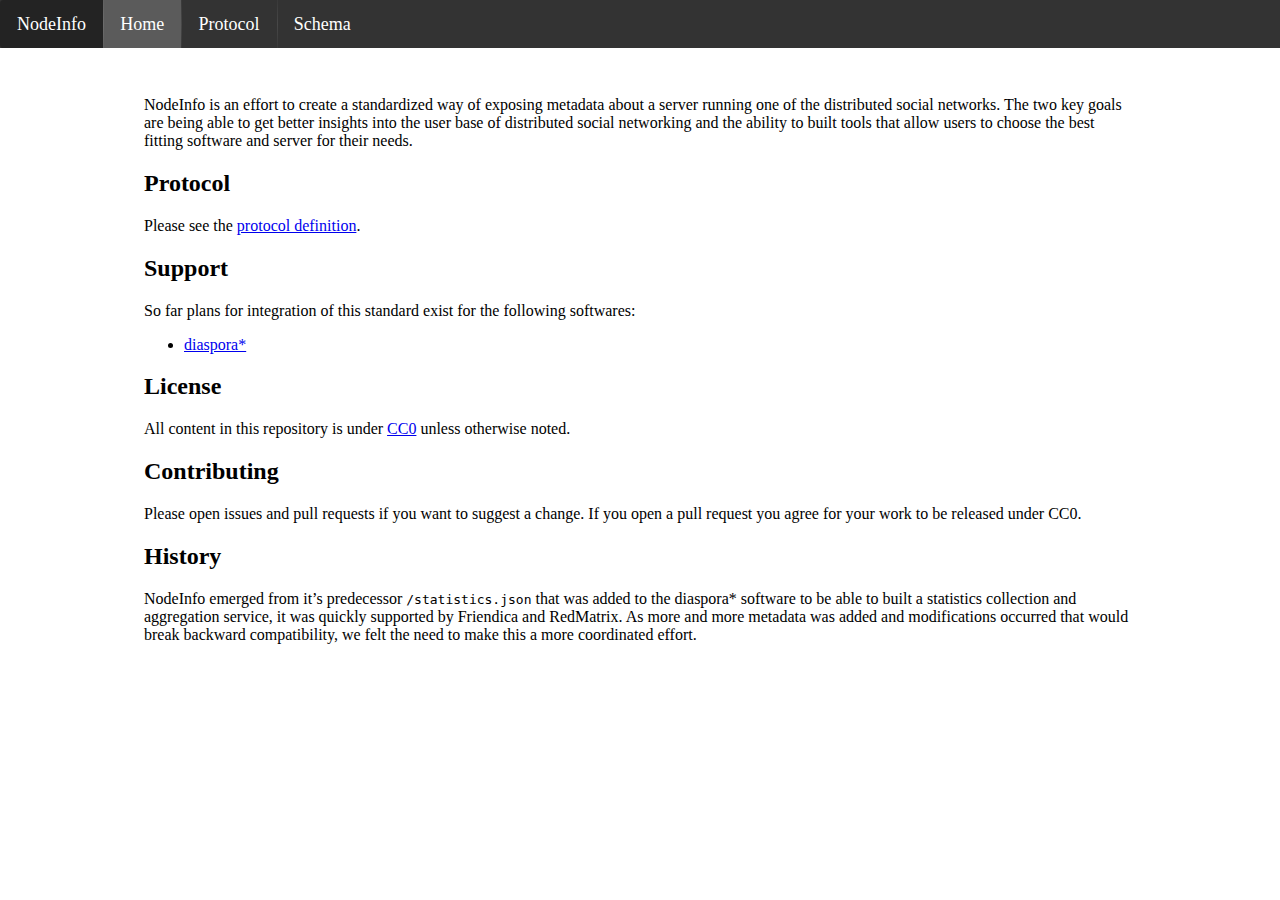
==== index.html @ 9fde830b "Automated commit at 2014-12-16 00:05:50 UTC by middleman-deploy 1.0.0" ====
<!DOCTYPE html><html><head><meta charset="utf-8" /><meta content="IE=edge,chrome=1" http-equiv="X-UA-Compatible" /><title>NodeInfo</title><link href="/stylesheets/all.css" rel="stylesheet" type="text/css" /><script src="/javascripts/all.js" type="text/javascript"></script></head><body class="index"><div class="ui menu inverted large" id="nav"><span class="item header"> NodeInfo</span><a class="item active" href="/">Home</a><a class="item " href="/protocol.html">Protocol</a><a class="item " href="/schema.html">Schema</a></div><div class="ui segment basic" id="main"><h1>NodeInfo</h1>

<p>NodeInfo is an effort to create a standardized way of exposing metadata
about a server running one of the distributed social networks. The two key
goals are being able to get better insights into the user base of distributed
social networking and the ability to built tools that allow users to choose
the best fitting software and server for their needs.</p>

<h2>Protocol</h2>

<p>Please see the <a href="/protocol.html">protocol definition</a>.</p>

<h2>Support</h2>

<p>So far plans for integration of this standard exist for the following softwares:</p>

<ul>
<li><a href="https://diasporafoundation.org">diaspora*</a></li>
</ul>

<h2>License</h2>

<p>All content in this repository is under <a href="http://creativecommons.org/publicdomain/zero/1.0/">CC0</a> unless otherwise noted.</p>

<h2>Contributing</h2>

<p>Please open issues and pull requests if you want to suggest a change.
If you open a pull request you agree for your work to be released under
CC0.</p>

<h2>History</h2>

<p>NodeInfo emerged from it&rsquo;s predecessor <code>/statistics.json</code> that was added
to the diaspora* software to be able to built a statistics collection and
aggregation service, it was quickly supported by Friendica and RedMatrix.
As more and more metadata was added and modifications occurred that would
break backward compatibility, we felt the need to make this a more coordinated
effort.</p>
</div></body></html>
---- stylesheets/all.css ----
﻿.ui.breadcrumb{margin:1em 0em;display:inline-block;vertical-align:middle}.ui.breadcrumb:first-child{margin-top:0em}.ui.breadcrumb:last-child{margin-bottom:0em}.ui.breadcrumb .divider{display:inline-block;opacity:0.5;margin:0em 0.15em 0em;font-size:1em;color:rgba(0,0,0,0.3)}.ui.breadcrumb a.section{cursor:pointer}.ui.breadcrumb .section{display:inline-block;margin:0em;padding:0em}.ui.breadcrumb.segment{display:inline-block;padding:0.5em 1em}.ui.breadcrumb .active.section{font-weight:bold}.ui.small.breadcrumb{font-size:0.75em}.ui.large.breadcrumb{font-size:1.1em}.ui.huge.breadcrumb{font-size:1.3em}.ui.form{position:relative;max-width:100%}.ui.form :first-child{margin-top:0em}.ui.form :last-child{margin-bottom:0em}.ui.form>p{margin:1em 0}.ui.form .field{clear:both;margin:0em 0em 1em}.ui.form .field>label{margin:0em 0em 0.3em;display:block;color:#555555;font-size:0.875em}.ui.form textarea,.ui.form input[type="color"],.ui.form input[type="date"],.ui.form input[type="datetime"],.ui.form input[type="datetime-local"],.ui.form input[type="email"],.ui.form input[type="month"],.ui.form input[type="number"],.ui.form input[type="password"],.ui.form input[type="range"],.ui.form input[type="search"],.ui.form input[type="tel"],.ui.form input[type="text"],.ui.form input[type="time"],.ui.form input[type="url"],.ui.form input[type="week"],.ui.form .ui.input{width:100%}.ui.form textarea,.ui.form input[type="color"],.ui.form input[type="date"],.ui.form input[type="datetime"],.ui.form input[type="datetime-local"],.ui.form input[type="email"],.ui.form input[type="month"],.ui.form input[type="number"],.ui.form input[type="password"],.ui.form input[type="search"],.ui.form input[type="tel"],.ui.form input[type="text"],.ui.form input[type="time"],.ui.form input[type="url"],.ui.form input[type="week"]{margin:0em;padding:0.65em 1em;font-size:1em;background-color:#FFFFFF;border:1px solid rgba(0,0,0,0.15);outline:none;color:rgba(0,0,0,0.7);border-radius:0.3125em;-webkit-transition:background-color 0.3s ease-out, -webkit-box-shadow 0.2s ease, border-color 0.2s ease;transition:background-color 0.3s ease-out, box-shadow 0.2s ease, border-color 0.2s ease;-webkit-box-shadow:0em 0em 0em 0em rgba(0,0,0,0.3) inset;box-shadow:0em 0em 0em 0em rgba(0,0,0,0.3) inset;-webkit-appearance:none;-webkit-tap-highlight-color:rgba(255,255,255,0);-webkit-box-sizing:border-box;-moz-box-sizing:border-box;-ms-box-sizing:border-box;box-sizing:border-box}.ui.textarea,.ui.form textarea{line-height:1.33;min-height:8em;height:12em;max-height:24em;resize:vertical}.ui.form textarea,.ui.form input[type="checkbox"]{vertical-align:top}.ui.form .divider{clear:both;margin:1em 0em}.ui.form .info.message,.ui.form .warning.message,.ui.form .error.message{display:none}.ui.form .message:first-child{margin-top:0px}.ui.form .field .prompt.label{white-space:nowrap}.ui.form .inline.field .prompt{margin-top:0em;margin-left:1em}.ui.form .inline.field .prompt:before{margin-top:-0.3em;bottom:auto;right:auto;top:50%;left:0em}.ui.form input[type="color"]:focus,.ui.form input[type="date"]:focus,.ui.form input[type="datetime"]:focus,.ui.form input[type="datetime-local"]:focus,.ui.form input[type="email"]:focus,.ui.form input[type="month"]:focus,.ui.form input[type="number"]:focus,.ui.form input[type="password"]:focus,.ui.form input[type="search"]:focus,.ui.form input[type="tel"]:focus,.ui.form input[type="text"]:focus,.ui.form input[type="time"]:focus,.ui.form input[type="url"]:focus,.ui.form input[type="week"]:focus .ui.form textarea:focus{color:rgba(0,0,0,0.85);border-color:rgba(0,0,0,0.2);border-bottom-left-radius:0;border-top-left-radius:0;-webkit-appearance:none;-webkit-box-shadow:0.3em 0em 0em 0em rgba(0,0,0,0.2) inset;box-shadow:0.3em 0em 0em 0em rgba(0,0,0,0.2) inset}.ui.form.warning .warning.message{display:block}.ui.form.error .error.message{display:block}.ui.form .fields.error .field label,.ui.form .field.error label,.ui.form .fields.error .field .input,.ui.form .field.error .input{color:#D95C5C}.ui.form .fields.error .field .corner.label,.ui.form .field.error .corner.label{border-color:#D95C5C;color:#FFFFFF}.ui.form .fields.error .field textarea,.ui.form .fields.error .field input[type="color"],.ui.form .fields.error .field input[type="date"],.ui.form .fields.error .field input[type="datetime"],.ui.form .fields.error .field input[type="datetime-local"],.ui.form .fields.error .field input[type="email"],.ui.form .fields.error .field input[type="month"],.ui.form .fields.error .field input[type="number"],.ui.form .fields.error .field input[type="password"],.ui.form .fields.error .field input[type="search"],.ui.form .fields.error .field input[type="tel"],.ui.form .fields.error .field input[type="text"],.ui.form .fields.error .field input[type="time"],.ui.form .fields.error .field input[type="url"],.ui.form .fields.error .field input[type="week"],.ui.form .field.error textarea,.ui.form .field.error input[type="color"],.ui.form .field.error input[type="date"],.ui.form .field.error input[type="datetime"],.ui.form .field.error input[type="datetime-local"],.ui.form .field.error input[type="email"],.ui.form .field.error input[type="month"],.ui.form .field.error input[type="number"],.ui.form .field.error input[type="password"],.ui.form .field.error input[type="search"],.ui.form .field.error input[type="tel"],.ui.form .field.error input[type="text"],.ui.form .field.error input[type="time"],.ui.form .field.error input[type="url"],.ui.form .field.error input[type="week"]{background-color:#FFFAFA;border-color:#E7BEBE;border-left:none;color:#D95C5C;padding-left:1.2em;border-bottom-left-radius:0;border-top-left-radius:0;-webkit-box-shadow:0.3em 0em 0em 0em #D95C5C inset;box-shadow:0.3em 0em 0em 0em #D95C5C inset}.ui.form .field.error textarea:focus,.ui.form .field.error input[type="color"]:focus,.ui.form .field.error input[type="date"]:focus,.ui.form .field.error input[type="datetime"]:focus,.ui.form .field.error input[type="datetime-local"]:focus,.ui.form .field.error input[type="email"]:focus,.ui.form .field.error input[type="month"]:focus,.ui.form .field.error input[type="number"]:focus,.ui.form .field.error input[type="password"]:focus,.ui.form .field.error input[type="search"]:focus,.ui.form .field.error input[type="tel"]:focus,.ui.form .field.error input[type="text"]:focus,.ui.form .field.error input[type="time"]:focus,.ui.form .field.error input[type="url"]:focus,.ui.form .field.error input[type="week"]:focus{border-color:#ff5050;color:#ff5050;-webkit-appearance:none;-webkit-box-shadow:0.3em 0em 0em 0em #FF5050 inset;box-shadow:0.3em 0em 0em 0em #FF5050 inset}.ui.form .fields.error .field .ui.dropdown,.ui.form .fields.error .field .ui.dropdown .item,.ui.form .field.error .ui.dropdown,.ui.form .field.error .ui.dropdown .item{background-color:#FFFAFA;color:#D95C5C}.ui.form .fields.error .field .ui.dropdown,.ui.form .field.error .ui.dropdown{-webkit-box-shadow:0px 0px 0px 1px #E7BEBE !important;box-shadow:0px 0px 0px 1px #E7BEBE !important}.ui.form .fields.error .field .ui.dropdown:hover,.ui.form .field.error .ui.dropdown:hover{-webkit-box-shadow:0px 0px 0px 1px #E7BEBE !important;box-shadow:0px 0px 0px 1px #E7BEBE !important}.ui.form .fields.error .field .ui.dropdown:hover .menu,.ui.form .field.error .ui.dropdown:hover .menu{-webkit-box-shadow:0px 1px 0px 1px #E7BEBE;box-shadow:0px 1px 0px 1px #E7BEBE}.ui.form .fields.error .field .ui.selection.dropdown .menu .item:hover,.ui.form .field.error .ui.selection.dropdown .menu .item:hover{background-color:#FFF2F2}.ui.form .fields.error .field .ui.dropdown .menu .active.item,.ui.form .field.error .ui.dropdown .menu .active.item{background-color:#FDCFCF !important}.ui.form ::-webkit-input-placeholder{color:#AAAAAA}.ui.form ::-moz-placeholder{color:#AAAAAA}.ui.form :focus::-webkit-input-placeholder{color:#999999}.ui.form :focus::-moz-placeholder{color:#999999}.ui.form .error ::-webkit-input-placeholder{color:rgba(255,80,80,0.4)}.ui.form .error ::-moz-placeholder{color:rgba(255,80,80,0.4)}.ui.form .error :focus::-webkit-input-placeholder{color:rgba(255,80,80,0.7)}.ui.form .error :focus::-moz-placeholder{color:rgba(255,80,80,0.7)}.ui.form .field :disabled,.ui.form .field.disabled{opacity:0.5}.ui.form .field.disabled label{opacity:0.5}.ui.form .field.disabled :disabled{opacity:1}.ui.form.loading{position:relative}.ui.form.loading:after{position:absolute;top:0%;left:0%;content:'';width:100%;height:100%;background:rgba(255,255,255,0.8) url("/images/semantic-ui/loader-large.gif") no-repeat 50% 50%;visibility:visible}.ui.form.fluid{width:100%;-webkit-box-sizing:border-box;-moz-box-sizing:border-box;-ms-box-sizing:border-box;box-sizing:border-box}.ui.form input.attached{width:auto}.ui.form .date.field>label{position:relative}.ui.form .date.field>label:after{position:absolute;top:2em;right:0.5em;font-family:'Icons';content:'\f133';font-size:1.2em;font-weight:normal;color:#CCCCCC}.ui.inverted.form label{color:#FFFFFF}.ui.inverted.form .field.error textarea,.ui.inverted.form .field.error input[type="color"],.ui.inverted.form .field.error input[type="date"],.ui.inverted.form .field.error input[type="datetime"],.ui.inverted.form .field.error input[type="datetime-local"],.ui.inverted.form .field.error input[type="email"],.ui.inverted.form .field.error input[type="month"],.ui.inverted.form .field.error input[type="number"],.ui.inverted.form .field.error input[type="password"],.ui.inverted.form .field.error input[type="search"],.ui.inverted.form .field.error input[type="tel"],.ui.inverted.form .field.error input[type="text"],.ui.inverted.form .field.error input[type="time"],.ui.inverted.form .field.error input[type="url"],.ui.inverted.form .field.error input[type="week"]{background-color:#FFCCCC}.ui.inverted.form .ui.checkbox label{color:rgba(255,255,255,0.8)}.ui.inverted.form .ui.checkbox label:hover,.ui.inverted.form .ui.checkbox .box:hover{color:#FFFFFF}.ui.form .grouped.fields{margin:0em 0em 1em}.ui.form .grouped.fields .field{display:block;float:none;margin:0.5em 0em;padding:0em}.ui.form .fields{clear:both}.ui.form .fields:after{content:' ';display:block;clear:both;visibility:hidden;line-height:0;height:0}.ui.form .fields>.field{clear:none;float:left;-webkit-box-sizing:border-box;-moz-box-sizing:border-box;-ms-box-sizing:border-box;box-sizing:border-box}.ui.form .fields>.field:first-child{border-left:none;-webkit-box-shadow:none;box-shadow:none}.ui.form .two.fields>.fields,.ui.form .two.fields>.field{width:50%;padding-left:1%;padding-right:1%}.ui.form .three.fields>.fields,.ui.form .three.fields>.field{width:33.333%;padding-left:1%;padding-right:1%}.ui.form .four.fields>.fields,.ui.form .four.fields>.field{width:25%;padding-left:1%;padding-right:1%}.ui.form .five.fields>.fields,.ui.form .five.fields>.field{width:20%;padding-left:1%;padding-right:1%}.ui.form .fields .field:first-child{padding-left:0%}.ui.form .fields .field:last-child{padding-right:0%}.ui.form .fields .wide.field{width:6.25%;padding-left:1%;padding-right:1%}.ui.form .fields .wide.field:first-child{padding-left:0%}.ui.form .fields .wide.field:last-child{padding-right:0%}.ui.form .fields>.one.wide.field{width:6.25%}.ui.form .fields>.two.wide.field{width:12.5%}.ui.form .fields>.three.wide.field{width:18.75%}.ui.form .fields>.four.wide.field{width:25%}.ui.form .fields>.five.wide.field{width:31.25%}.ui.form .fields>.six.wide.field{width:37.5%}.ui.form .fields>.seven.wide.field{width:43.75%}.ui.form .fields>.eight.wide.field{width:50%}.ui.form .fields>.nine.wide.field{width:56.25%}.ui.form .fields>.ten.wide.field{width:62.5%}.ui.form .fields>.eleven.wide.field{width:68.75%}.ui.form .fields>.twelve.wide.field{width:75%}.ui.form .fields>.thirteen.wide.field{width:81.25%}.ui.form .fields>.fourteen.wide.field{width:87.5%}.ui.form .fields>.fifteen.wide.field{width:93.75%}.ui.form .fields>.sixteen.wide.field{width:100%}@media only screen and (max-width: 767px){.ui.form .two.fields>.fields,.ui.form .two.fields>.field,.ui.form .three.fields>.fields,.ui.form .three.fields>.field,.ui.form .four.fields>.fields,.ui.form .four.fields>.field,.ui.form .five.fields>.fields,.ui.form .five.fields>.field,.ui.form .fields>.two.wide.field,.ui.form .fields>.three.wide.field,.ui.form .fields>.four.wide.field,.ui.form .fields>.five.wide.field,.ui.form .fields>.six.wide.field,.ui.form .fields>.seven.wide.field,.ui.form .fields>.eight.wide.field,.ui.form .fields>.nine.wide.field,.ui.form .fields>.ten.wide.field,.ui.form .fields>.eleven.wide.field,.ui.form .fields>.twelve.wide.field,.ui.form .fields>.thirteen.wide.field,.ui.form .fields>.fourteen.wide.field,.ui.form .fields>.fifteen.wide.field,.ui.form .fields>.sixteen.wide.field{width:100%;padding-left:0%;padding-right:0%}}.ui.form .inline.fields .field{min-height:1.3em;margin-right:0.5em}.ui.form .inline.fields .field>label,.ui.form .inline.fields .field>p,.ui.form .inline.fields .field>.ui.input,.ui.form .inline.fields .field>input,.ui.form .inline.field>label,.ui.form .inline.field>p,.ui.form .inline.field>.ui.input,.ui.form .inline.field>input{display:inline-block;width:auto;margin-top:0em;margin-bottom:0em;vertical-align:middle}.ui.form .inline.fields .field>:first-child,.ui.form .inline.field>:first-child{margin:0em 0.5em 0em 0em}.ui.form .inline.fields .field>:only-child,.ui.form .inline.field>:only-child{margin:0em}.ui.small.form{font-size:0.875em}.ui.small.form textarea,.ui.small.form input[type="color"],.ui.small.form input[type="date"],.ui.small.form input[type="datetime"],.ui.small.form input[type="datetime-local"],.ui.small.form input[type="email"],.ui.small.form input[type="month"],.ui.small.form input[type="number"],.ui.small.form input[type="password"],.ui.small.form input[type="search"],.ui.small.form input[type="tel"],.ui.small.form input[type="text"],.ui.small.form input[type="time"],.ui.small.form input[type="url"],.ui.small.form input[type="week"],.ui.small.form label{font-size:1em}.ui.large.form{font-size:1.125em}.ui.grid{display:block;text-align:left;font-size:0em;margin:0% -1.5%;padding:0%;-webkit-box-sizing:border-box;-moz-box-sizing:border-box;box-sizing:border-box}body>.ui.grid{margin-left:0% !important;margin-right:0% !important}.ui.grid:after,.ui.row:after{content:".";display:block;height:0;clear:both;visibility:hidden}.ui.grid>.column,.ui.grid>.row>.column{display:inline-block;text-align:left;font-size:1rem;width:6.25%;padding-left:1.5%;padding-right:1.5%;-webkit-box-sizing:border-box;-moz-box-sizing:border-box;box-sizing:border-box;vertical-align:top}.ui.grid>.column{margin-top:1rem;margin-bottom:1rem}.ui.grid>.row{display:block;width:100% !important;margin-top:1.5%;padding:1rem 0% 0%;font-size:0rem}.ui.grid>.row:first-child{padding-top:0rem;margin-top:0rem}.ui.grid>.row>img,.ui.grid>.row>.column>img{max-width:100%}.ui.grid .column>.ui.segment:only-child{margin:0em}.ui.page.grid{min-width:320px;margin-left:0%;margin-right:0%}@media only screen and (max-width: 991px){.ui.page.grid{padding:0% 4%}}@media only screen and (min-width: 992px){.ui.page.grid{padding:0% 8%}}@media only screen and (min-width: 1500px){.ui.page.grid{padding:0% 13%}}@media only screen and (min-width: 1750px){.ui.page.grid{padding:0% 18%}}@media only screen and (min-width: 2000px){.ui.page.grid{padding:0% 23%}}.ui.grid>.row>.one.wide.column,.ui.grid>.column.row>.one.wide.column,.ui.grid>.one.wide.column,.ui.column.grid>.one.wide.column{width:6.25%}.ui.grid>.row>.two.wide.column,.ui.grid>.column.row>.two.wide.column,.ui.grid>.two.wide.column,.ui.column.grid>.two.wide.column{width:12.5%}.ui.grid>.row>.three.wide.column,.ui.grid>.column.row>.three.wide.column,.ui.grid>.three.wide.column,.ui.column.grid>.three.wide.column{width:18.75%}.ui.grid>.row>.four.wide.column,.ui.grid>.column.row>.four.wide.column,.ui.grid>.four.wide.column,.ui.column.grid>.four.wide.column{width:25%}.ui.grid>.row>.five.wide.column,.ui.grid>.column.row>.five.wide.column,.ui.grid>.five.wide.column,.ui.column.grid>.five.wide.column{width:31.25%}.ui.grid>.row>.six.wide.column,.ui.grid>.column.row>.six.wide.column,.ui.grid>.six.wide.column,.ui.column.grid>.six.wide.column{width:37.5%}.ui.grid>.row>.seven.wide.column,.ui.grid>.column.row>.seven.wide.column,.ui.grid>.seven.wide.column,.ui.column.grid>.seven.wide.column{width:43.75%}.ui.grid>.row>.eight.wide.column,.ui.grid>.column.row>.eight.wide.column,.ui.grid>.eight.wide.column,.ui.column.grid>.eight.wide.column{width:50%}.ui.grid>.row>.nine.wide.column,.ui.grid>.column.row>.nine.wide.column,.ui.grid>.nine.wide.column,.ui.column.grid>.nine.wide.column{width:56.25%}.ui.grid>.row>.ten.wide.column,.ui.grid>.column.row>.ten.wide.column,.ui.grid>.ten.wide.column,.ui.column.grid>.ten.wide.column{width:62.5%}.ui.grid>.row>.eleven.wide.column,.ui.grid>.column.row>.eleven.wide.column,.ui.grid>.eleven.wide.column,.ui.column.grid>.eleven.wide.column{width:68.75%}.ui.grid>.row>.twelve.wide.column,.ui.grid>.column.row>.twelve.wide.column,.ui.grid>.twelve.wide.column,.ui.column.grid>.twelve.wide.column{width:75%}.ui.grid>.row>.thirteen.wide.column,.ui.grid>.column.row>.thirteen.wide.column,.ui.grid>.thirteen.wide.column,.ui.column.grid>.thirteen.wide.column{width:81.25%}.ui.grid>.row>.fourteen.wide.column,.ui.grid>.column.row>.fourteen.wide.column,.ui.grid>.fourteen.wide.column,.ui.column.grid>.fourteen.wide.column{width:87.5%}.ui.grid>.row>.fifteen.wide.column,.ui.grid>.column.row>.fifteen.wide.column,.ui.grid>.fifteen.wide.column,.ui.column.grid>.fifteen.wide.column{width:93.75%}.ui.grid>.row>.sixteen.wide.column,.ui.grid>.column.row>.sixteen.wide.column,.ui.grid>.sixteen.wide.column,.ui.column.grid>.sixteen.wide.column{width:100%}.ui.one.column.grid>.row>.column,.ui.one.column.grid>.column,.ui.grid>.one.column.row>.column{width:100%}.ui.two.column.grid>.row>.column,.ui.two.column.grid>.column,.ui.grid>.two.column.row>.column{width:50%}.ui.three.column.grid>.row>.column,.ui.three.column.grid>.column,.ui.grid>.three.column.row>.column{width:33.3333%}.ui.four.column.grid>.row>.column,.ui.four.column.grid>.column,.ui.grid>.four.column.row>.column{width:25%}.ui.five.column.grid>.row>.column,.ui.five.column.grid>.column,.ui.grid>.five.column.row>.column{width:20%}.ui.six.column.grid>.row>.column,.ui.six.column.grid>.column,.ui.grid>.six.column.row>.column{width:16.66667%}.ui.seven.column.grid>.row>.column,.ui.seven.column.grid>.column,.ui.grid>.seven.column.row>.column{width:14.2857%}.ui.eight.column.grid>.row>.column,.ui.eight.column.grid>.column,.ui.grid>.eight.column.row>.column{width:12.5%}.ui.nine.column.grid>.row>.column,.ui.nine.column.grid>.column,.ui.grid>.nine.column.row>.column{width:11.1111%}.ui.ten.column.grid>.row>.column,.ui.ten.column.grid>.column,.ui.grid>.ten.column.row>.column{width:10%}.ui.eleven.column.grid>.row>.column,.ui.eleven.column.grid>.column,.ui.grid>.eleven.column.row>.column{width:9.0909%}.ui.twelve.column.grid>.row>.column,.ui.twelve.column.grid>.column,.ui.grid>.twelve.column.row>.column{width:8.3333%}.ui.thirteen.column.grid>.row>.column,.ui.thirteen.column.grid>.column,.ui.grid>.thirteen.column.row>.column{width:7.6923%}.ui.fourteen.column.grid>.row>.column,.ui.fourteen.column.grid>.column,.ui.grid>.fourteen.column.row>.column{width:7.1428%}.ui.fifteen.column.grid>.row>.column,.ui.fifteen.column.grid>.column,.ui.grid>.fifteen.column.row>.column{width:6.6666%}.ui.sixteen.column.grid>.row>.column,.ui.sixteen.column.grid>.column,.ui.grid>.sixteen.column.row>.column{width:6.25%}.ui.grid>.column:only-child,.ui.grid>.row>.column:only-child{width:100%}.ui.relaxed.grid{margin:0% -2.5%}.ui.relaxed.grid>.column,.ui.relaxed.grid>.row>.column{padding-left:2.5%;padding-right:2.5%}.ui.grid .left.floated.column{float:left}.ui.grid .right.floated.column{float:right}.ui.divided.grid,.ui.divided.grid>.row{display:table;width:100%;margin-left:0% !important;margin-right:0% !important}.ui.divided.grid>.column:not(.row),.ui.divided.grid>.row>.column{display:table-cell;-webkit-box-shadow:-1px 0px 0px 0px rgba(0,0,0,0.1),-2px 0px 0px 0px rgba(255,255,255,0.8);box-shadow:-1px 0px 0px 0px rgba(0,0,0,0.1),-2px 0px 0px 0px rgba(255,255,255,0.8)}.ui.divided.grid>.column.row{display:table}.ui.divided.grid>.column:first-child,.ui.divided.grid>.row>.column:first-child{-webkit-box-shadow:none;box-shadow:none}.ui.vertically.divided.grid>.row{-webkit-box-shadow:0px -1px 0px 0px rgba(0,0,0,0.1),0px -2px 0px 0px rgba(255,255,255,0.8) !important;box-shadow:0px -1px 0px 0px rgba(0,0,0,0.1),0px -2px 0px 0px rgba(255,255,255,0.8) !important}.ui.vertically.divided.grid>.row>.column,.ui.vertically.divided.grid>.column:not(.row),.ui.vertically.divided.grid>.row:first-child{-webkit-box-shadow:none !important;box-shadow:none !important}.ui.celled.grid{display:table;width:100%;margin-left:0% !important;margin-right:0% !important;-webkit-box-shadow:0px 0px 0px 1px #DFDFDF;box-shadow:0px 0px 0px 1px #DFDFDF}.ui.celled.grid>.row,.ui.celled.grid>.column.row,.ui.celled.grid>.column.row:first-child{display:table;width:100%;margin-top:0em;padding-top:0em;-webkit-box-shadow:0px -1px 0px 0px #DFDFDF;box-shadow:0px -1px 0px 0px #DFDFDF}.ui.celled.grid>.column:not(.row),.ui.celled.grid>.row>.column{display:table-cell;padding:0.75em;-webkit-box-shadow:-1px 0px 0px 0px #DFDFDF;box-shadow:-1px 0px 0px 0px #DFDFDF}.ui.celled.grid>.column:first-child,.ui.celled.grid>.row>.column:first-child{-webkit-box-shadow:none;box-shadow:none}.ui.celled.page.grid{-webkit-box-shadow:none;box-shadow:none}.ui.left.aligned.grid,.ui.left.aligned.grid>.row>.column,.ui.left.aligned.grid>.column,.ui.grid .left.aligned.column,.ui.grid>.left.aligned.row>.column{text-align:left}.ui.center.aligned.grid,.ui.center.aligned.grid>.row>.column,.ui.center.aligned.grid>.column,.ui.grid .center.aligned.column,.ui.grid>.center.aligned.row>.column{text-align:center}.ui.right.aligned.grid,.ui.right.aligned.grid>.row>.column,.ui.right.aligned.grid>.column,.ui.grid .right.aligned.column,.ui.grid>.right.aligned.row>.column{text-align:right}.ui.justified.grid,.ui.justified.grid>.row>.column,.ui.justified.grid>.column,.ui.grid .justified.column,.ui.grid>.justified.row>.column{text-align:justify;-webkit-hyphens:auto;-moz-hyphens:auto;-ms-hyphens:auto;hyphens:auto}.ui.top.aligned.grid,.ui.top.aligned.grid>.row>.column,.ui.top.aligned.grid>.column,.ui.grid .top.aligned.column,.ui.grid>.top.aligned.row>.column{vertical-align:top}.ui.middle.aligned.grid,.ui.middle.aligned.grid>.row>.column,.ui.middle.aligned.grid>.column,.ui.grid .middle.aligned.column,.ui.grid>.middle.aligned.row>.column{vertical-align:middle}.ui.bottom.aligned.grid,.ui.bottom.aligned.grid>.row>.column,.ui.bottom.aligned.grid>.column,.ui.grid .bottom.aligned.column,.ui.grid>.bottom.aligned.row>.column{vertical-align:bottom}.ui.grid>.equal.height.row{display:table;width:100%}.ui.grid>.equal.height.row>.column{display:table-cell}@media only screen and (max-width: 767px){.ui.tablet:not(.mobile).only.grid,.ui.grid>.tablet:not(.mobile).only.row,.ui.grid>.tablet:not(.mobile).only.column,.ui.grid>.row>.tablet:not(.mobile).only.column{display:none !important}.ui.computer:not(.mobile).only.grid,.ui.grid>.computer:not(.mobile).only.row,.ui.grid>.computer:not(.mobile).only.column,.ui.grid>.row>.computer:not(.mobile).only.column{display:none !important}}@media only screen and (min-width: 768px) and (max-width: 991px){.ui.mobile:not(.tablet).only.grid,.ui.grid>.mobile:not(.tablet).only.row,.ui.grid>.mobile:not(.tablet).only.column,.ui.grid>.row>.mobile:not(.tablet).only.column{display:none !important}.ui.computer:not(.tablet).only.grid,.ui.grid>.computer:not(.tablet).only.row,.ui.grid>.computer:not(.tablet).only.column,.ui.grid>.row>.computer:not(.tablet).only.column{display:none !important}}@media only screen and (min-width: 992px){.ui.mobile:not(.computer).only.grid,.ui.grid>.mobile:not(.computer).only.row,.ui.grid>.mobile:not(.computer).only.column,.ui.grid>.row>.mobile:not(.computer).only.column{display:none !important}.ui.tablet:not(.computer).only.grid,.ui.grid>.tablet:not(.computer).only.row,.ui.grid>.tablet:not(.computer).only.column,.ui.grid>.row>.tablet:not(.computer).only.column{display:none !important}}@media only screen and (max-width: 767px){.ui.two.column.doubling.grid>.row>.column,.ui.two.column.doubling.grid>.column,.ui.grid>.two.column.doubling.row>.column{width:100%}.ui.three.column.doubling.grid>.row>.column,.ui.three.column.doubling.grid>.column,.ui.grid>.three.column.doubling.row>.column{width:100%}.ui.four.column.doubling.grid>.row>.column,.ui.four.column.doubling.grid>.column,.ui.grid>.four.column.doubling.row>.column{width:100%}.ui.five.column.doubling.grid>.row>.column,.ui.five.column.doubling.grid>.column,.ui.grid>.five.column.doubling.row>.column{width:100%}.ui.six.column.doubling.grid>.row>.column,.ui.six.column.doubling.grid>.column,.ui.grid>.six.column.doubling.row>.column{width:50%}.ui.seven.column.doubling.grid>.row>.column,.ui.seven.column.doubling.grid>.column,.ui.grid>.seven.column.doubling.row>.column{width:50%}.ui.eight.column.doubling.grid>.row>.column,.ui.eight.column.doubling.grid>.column,.ui.grid>.eight.column.doubling.row>.column{width:50%}.ui.nine.column.doubling.grid>.row>.column,.ui.nine.column.doubling.grid>.column,.ui.grid>.nine.column.doubling.row>.column{width:50%}.ui.ten.column.doubling.grid>.row>.column,.ui.ten.column.doubling.grid>.column,.ui.grid>.ten.column.doubling.row>.column{width:50%}.ui.twelve.column.doubling.grid>.row>.column,.ui.twelve.column.doubling.grid>.column,.ui.grid>.twelve.column.doubling.row>.column{width:33.3333333333333%}.ui.fourteen.column.doubling.grid>.row>.column,.ui.fourteen.column.doubling.grid>.column,.ui.grid>.fourteen.column.doubling.row>.column{width:33.3333333333333%}.ui.sixteen.column.doubling.grid>.row>.column,.ui.sixteen.column.doubling.grid>.column,.ui.grid>.sixteen.column.doubling.row>.column{width:25%}}@media only screen and (min-width: 768px) and (max-width: 991px){.ui.two.column.doubling.grid>.row>.column,.ui.two.column.doubling.grid>.column,.ui.grid>.two.column.doubling.row>.column{width:100%}.ui.three.column.doubling.grid>.row>.column,.ui.three.column.doubling.grid>.column,.ui.grid>.three.column.doubling.row>.column{width:50%}.ui.four.column.doubling.grid>.row>.column,.ui.four.column.doubling.grid>.column,.ui.grid>.four.column.doubling.row>.column{width:50%}.ui.five.column.doubling.grid>.row>.column,.ui.five.column.doubling.grid>.column,.ui.grid>.five.column.doubling.row>.column{width:33.3333333%}.ui.six.column.doubling.grid>.row>.column,.ui.six.column.doubling.grid>.column,.ui.grid>.six.column.doubling.row>.column{width:33.3333333%}.ui.eight.column.doubling.grid>.row>.column,.ui.eight.column.doubling.grid>.column,.ui.grid>.eight.column.doubling.row>.column{width:33.3333333%}.ui.eight.column.doubling.grid>.row>.column,.ui.eight.column.doubling.grid>.column,.ui.grid>.eight.column.doubling.row>.column{width:25%}.ui.nine.column.doubling.grid>.row>.column,.ui.nine.column.doubling.grid>.column,.ui.grid>.nine.column.doubling.row>.column{width:25%}.ui.ten.column.doubling.grid>.row>.column,.ui.ten.column.doubling.grid>.column,.ui.grid>.ten.column.doubling.row>.column{width:20%}.ui.twelve.column.doubling.grid>.row>.column,.ui.twelve.column.doubling.grid>.column,.ui.grid>.twelve.column.doubling.row>.column{width:16.6666666%}.ui.fourteen.column.doubling.grid>.row>.column,.ui.fourteen.column.doubling.grid>.column,.ui.grid>.fourteen.column.doubling.row>.column{width:14.28571428571429%}.ui.sixteen.column.doubling.grid>.row>.column,.ui.sixteen.column.doubling.grid>.column,.ui.grid>.sixteen.column.doubling.row>.column{width:12.5%}}@media only screen and (max-width: 767px){.ui.stackable.grid{display:block !important;padding:0em;margin:0em}.ui.stackable.grid>.row>.column,.ui.stackable.grid>.column{display:block !important;width:auto !important;margin:1em 0em 0em !important;padding:1em 0em 0em !important;-webkit-box-shadow:none !important;box-shadow:none !important}.ui.stackable.divided.grid .column,.ui.stackable.celled.grid .column{border-top:1px dotted rgba(0,0,0,0.1)}.ui.stackable.grid>.row:first-child>.column:first-child,.ui.stackable.grid>.column:first-child{margin-top:0em !important;padding-top:0em !important}.ui.stackable.divided.grid>.row:first-child>.column:first-child,.ui.stackable.celled.grid>.row:first-child>.column:first-child,.ui.stackable.divided.grid>.column:first-child,.ui.stackable.celled.grid>.column:first-child{border-top:none !important}.ui.stackable.page.grid>.row>.column,.ui.stackable.page.grid>.column{padding-left:1em !important;padding-right:1em !important}.ui.stackable.grid .vertical.pointing.menu .item:after{display:none}}.ui.menu{margin:1rem 0rem;background-color:#FFFFFF;font-size:0px;font-weight:normal;-webkit-box-shadow:0px 0px 0px 1px rgba(0,0,0,0.1);box-shadow:0px 0px 0px 1px rgba(0,0,0,0.1);border-radius:0.1875rem}.ui.menu:first-child{margin-top:0rem}.ui.menu:last-child{margin-bottom:0rem}.ui.menu:after{content:".";display:block;height:0;clear:both;visibility:hidden}.ui.menu>.item:first-child{border-radius:0.1875em 0px 0px 0.1875em}.ui.menu>.item:last-child{border-radius:0px 0.1875em 0.1875em 0px}.ui.menu .item{-webkit-user-select:none;-moz-user-select:none;-ms-user-select:none;user-select:none;-webkit-tap-highlight-color:transparent;vertical-align:middle;line-height:1;text-decoration:none;-webkit-box-sizing:border-box;-moz-box-sizing:border-box;-ms-box-sizing:border-box;box-sizing:border-box;-webkit-transition:opacity 0.2s ease, background 0.2s ease, -webkit-box-shadow 0.2s ease;transition:opacity 0.2s ease, background 0.2s ease, box-shadow 0.2s ease}.ui.menu .item,.ui.menu .item>a:not(.button){color:rgba(0,0,0,0.75)}.ui.menu .item .item,.ui.menu .item .item>a:not(.button){color:rgba(30,30,30,0.7)}.ui.menu .item .item .item,.ui.menu .item .item .item>a:not(.button){color:rgba(30,30,30,0.6)}.ui.menu .dropdown .menu .item,.ui.menu .dropdown .menu .item a:not(.button){color:rgba(0,0,0,0.75)}.ui.menu .item .menu a.item:hover,.ui.menu .item .menu .link.item:hover{color:rgba(0,0,0,0.85)}.ui.menu .dropdown .menu .item a:not(.button):hover{color:rgba(0,0,0,0.85)}.ui.menu .active.item,.ui.menu .active.item a:not(.button){color:rgba(0,0,0,0.85);border-radius:0px}.ui.menu .item{position:relative;display:inline-block;padding:0.83em 0.95em;border-top:0em solid transparent;-webkit-tap-highlight-color:transparent;-moz-user-select:-moz-none;-khtml-user-select:none;-webkit-user-select:none;-ms-user-select:none;user-select:none}.ui.menu .menu{margin:0em}.ui.menu .item.left,.ui.menu .menu.left{float:left}.ui.menu .item.right,.ui.menu .menu.right{float:right}.ui.menu .item:before{position:absolute;content:'';top:0%;left:0px;width:1px;height:100%;background-image:linear-gradient(rgba(0,0,0,0.05) 0%, rgba(0,0,0,0.1) 50%, rgba(0,0,0,0.05) 100%)}.ui.menu>.menu:not(.right):first-child>.item:first-child:before,.ui.menu .item:first-child:before{display:none}.ui.menu .menu.right .item:before,.ui.menu .item.right:before{right:auto;left:0px}.ui.menu .text.item>*,.ui.menu .item>p:only-child{-webkit-user-select:text;-moz-user-select:text;-ms-user-select:text;user-select:text;line-height:1.3;color:rgba(0,0,0,0.6)}.ui.menu .item>p:first-child{margin-top:0px}.ui.menu .item>p:last-child{margin-bottom:0px}.ui.menu:not(.vertical) .item>.button{position:relative;top:-0.05em;margin:-0.55em 0;padding-bottom:0.55em;padding-top:0.55em;font-size:0.875em}.ui.menu:not(.vertical) .item>.input{margin-top:-0.85em;margin-bottom:-0.85em;padding-top:0.3em;padding-bottom:0.3em;width:100%;vertical-align:top}.ui.menu .item>.input input{padding-top:0.35em;padding-bottom:0.35em}.ui.vertical.menu .item>.input input{margin:0em;padding-top:0.63em;padding-bottom:0.63em}.ui.menu:not(.vertical) .item>.button.labeled>.icon{padding-top:0.6em}.ui.menu:not(.vertical) .item .action.input>.button{font-size:0.8em;padding:0.55em 0.8em}.ui.small.menu:not(.vertical) .item>.input input{padding-top:0.4em;padding-bottom:0.4em}.ui.large.menu:not(.vertical) .item>.input input{top:-0.125em;padding-bottom:0.6em;padding-top:0.6em}.ui.large.menu:not(.vertical) .item .action.input>.button{font-size:0.8em;padding:0.9em}.ui.large.menu:not(.vertical) .item .action.input>.button>.icon{padding-top:0.8em}.ui.menu .header.item{background-color:rgba(0,0,0,0.04);margin:0em}.ui.vertical.menu .header.item{font-weight:bold}.ui.menu .dropdown .menu .item .icon{float:none;margin:0em 0.75em 0em 0em}.ui.menu .dropdown.item .menu{left:1px;margin:0px;min-width:-webkit-calc(100% - 1px);min-width:calc(100% - 1px);-webkit-box-shadow:0 1px 1px 1px rgba(0,0,0,0.1);box-shadow:0 1px 1px 1px rgba(0,0,0,0.1)}.ui.secondary.menu .dropdown.item .menu{left:0px;min-width:100%}.ui.menu .pointing.dropdown.item .menu{margin-top:0.75em}.ui.menu .simple.dropdown.item .menu{margin:0px !important}.ui.menu .dropdown.item .menu .item{width:100%;color:rgba(0,0,0,0.75)}.ui.menu .dropdown.item .menu .active.item{-webkit-box-shadow:none !important;box-shadow:none !important}.ui.menu .ui.dropdown .menu .item:before{display:none}.ui.menu .item>.label{background-color:rgba(0,0,0,0.35);color:#FFFFFF;margin:-0.15em 0em -0.15em 0.5em;padding:0.3em 0.8em;vertical-align:baseline}.ui.menu .item>.floating.label{padding:0.3em 0.8em}.ui.menu .item>img:only-child{display:block;max-width:100%;margin:0em auto}.ui.link.menu .item:hover,.ui.menu .link.item:hover,.ui.menu a.item:hover,.ui.menu .ui.dropdown .menu .item:hover{cursor:pointer;background-color:rgba(0,0,0,0.02)}.ui.menu .ui.dropdown.item.active{background-color:rgba(0,0,0,0.02);-webkit-box-shadow:none;box-shadow:none;border-bottom-right-radius:0em;border-bottom-left-radius:0em}.ui.link.menu .item:active,.ui.menu .link.item:active,.ui.menu a.item:active,.ui.menu .ui.dropdown .menu .item:active{background-color:rgba(0,0,0,0.05)}.ui.menu .active.item{background-color:rgba(0,0,0,0.01);color:rgba(0,0,0,0.95);-webkit-box-shadow:0em 0.2em 0em inset;box-shadow:0em 0.2em 0em inset}.ui.vertical.menu .active.item{border-radius:0em;-webkit-box-shadow:0.2em 0em 0em inset;box-shadow:0.2em 0em 0em inset}.ui.vertical.menu>.active.item:first-child{border-radius:0em 0.1875em 0em 0em}.ui.vertical.menu>.active.item:last-child{border-radius:0em 0em 0.1875em 0em}.ui.vertical.menu>.active.item:only-child{border-radius:0em 0.1875em 0.1875em 0em}.ui.vertical.menu .active.item .menu .active.item{border-left:none}.ui.vertical.menu .active.item .menu .active.item{padding-left:1.5rem}.ui.vertical.menu .item .menu .active.item{background-color:rgba(0,0,0,0.03);-webkit-box-shadow:none;box-shadow:none}.ui.menu .item.disabled,.ui.menu .item.disabled:hover{cursor:default;color:rgba(0,0,0,0.2);background-color:transparent !important}.ui.menu.loading{position:relative}.ui.menu.loading:after{position:absolute;top:0%;left:0%;content:'';width:100%;height:100%;background:rgba(255,255,255,0.8) url("/images/semantic-ui/loader-large.gif") no-repeat 50% 50%;visibility:visible}.ui.vertical.menu .item{display:block;height:auto !important;border-top:none;border-left:0em solid transparent;border-right:none}.ui.vertical.menu>.item:first-child{border-radius:0.1875em 0.1875em 0px 0px}.ui.vertical.menu>.item:last-child{border-radius:0px 0px 0.1875em 0.1875em}.ui.vertical.menu .item>.label{float:right;text-align:center}.ui.vertical.menu .item>i.icon{float:right;width:1.22em;margin:0em 0em 0em 0.5em}.ui.vertical.menu .item>.label+i.icon{float:none;margin:0em 0.25em 0em 0em}.ui.vertical.menu .item:before{position:absolute;content:'';top:0%;left:0px;width:100%;height:1px;background-image:-webkit-linear-gradient(left, rgba(0,0,0,0.03) 0%, rgba(0,0,0,0.1) 1.5em, rgba(0,0,0,0.03) 100%);background-image:linear-gradient(to right, rgba(0,0,0,0.03) 0%, rgba(0,0,0,0.1) 1.5em, rgba(0,0,0,0.03) 100%)}.ui.vertical.menu .item:first-child:before{background-image:none !important}.ui.vertical.menu .dropdown.item>i{float:right;content:"\f0da"}.ui.vertical.menu .dropdown.item .menu{top:0% !important;left:100%;margin:0px 0px 0px 1px;-webkit-box-shadow:0 0px 1px 1px #DDDDDD;box-shadow:0 0px 1px 1px #DDDDDD}.ui.vertical.menu .dropdown.item.active{border-top-right-radius:0em;border-bottom-right-radius:0em}.ui.vertical.menu .dropdown.item .menu .item{font-size:1rem}.ui.vertical.menu .dropdown.item .menu .item i.icon{margin-right:0em}.ui.vertical.menu .dropdown.item.active{-webkit-box-shadow:none;box-shadow:none}.ui.vertical.menu .item>.menu{margin:0.5em -0.95em 0em}.ui.vertical.menu .item>.menu>.item{padding:0.5rem 1.5rem;font-size:0.875em}.ui.vertical.menu .item>.menu>.item:before{display:none}.ui.tiered.menu>.sub.menu>.item{color:rgba(0,0,0,0.4)}.ui.tiered.menu>.menu>.item:hover{color:rgba(0,0,0,0.8)}.ui.tiered.menu .item.active{color:rgba(0,0,0,0.8)}.ui.tiered.menu>.menu .item.active:after{position:absolute;content:'';margin-top:-1px;top:100%;left:0px;width:100%;height:2px;background-color:#FBFBFB}.ui.tiered.menu .sub.menu{background-color:rgba(0,0,0,0.01);border-radius:0em;border-top:1px solid rgba(0,0,0,0.1);-webkit-box-shadow:none;box-shadow:none;color:#FFFFFF}.ui.tiered.menu .sub.menu .item{font-size:0.875rem}.ui.tiered.menu .sub.menu .item:before{background-image:none}.ui.tiered.menu .sub.menu .active.item{padding-top:0.83em;background-color:transparent;border-radius:0 0 0 0;border-top:medium none;-webkit-box-shadow:none;box-shadow:none;color:rgba(0,0,0,0.7) !important}.ui.tiered.menu .sub.menu .active.item:after{display:none}.ui.inverted.tiered.menu>.menu>.item{color:rgba(255,255,255,0.5)}.ui.inverted.tiered.menu .sub.menu{background-color:rgba(0,0,0,0.2)}.ui.inverted.tiered.menu .sub.menu .item{color:rgba(255,255,255,0.6)}.ui.inverted.tiered.menu>.menu>.item:hover{color:rgba(255,255,255,0.9)}.ui.inverted.tiered.menu .active.item:after{display:none}.ui.inverted.tiered.menu>.sub.menu>.active.item,.ui.inverted.tiered.menu>.menu>.active.item{color:white !important;-webkit-box-shadow:none;box-shadow:none}.ui.pointing.tiered.menu>.menu>.item:after{display:none}.ui.pointing.tiered.menu>.sub.menu>.item:after{display:block}.ui.tabular.menu{background-color:transparent;border-bottom:1px solid #DCDDDE;border-radius:0em;-webkit-box-shadow:none !important;box-shadow:none !important}.ui.tabular.menu .item{background-color:transparent;border-left:1px solid transparent;border-right:1px solid transparent;border-top:1px solid transparent;padding-left:1.4em;padding-right:1.4em;color:rgba(0,0,0,0.6)}.ui.tabular.menu .item:before{display:none}.ui.tabular.menu .item:hover{background-color:transparent;color:rgba(0,0,0,0.8)}.ui.tabular.menu .active.item{position:relative;background-color:#FFFFFF;color:rgba(0,0,0,0.8);border-color:#DCDDDE;font-weight:bold;margin-bottom:-1px;border-bottom:1px solid #FFFFFF;-webkit-box-shadow:none;box-shadow:none;border-radius:5px 5px 0 0}.ui.attached.tabular.menu{position:relative;z-index:2}.ui.tabular.menu ~ .bottom.attached.segment{margin:1px 0px 0px 1px}.ui.pagination.menu{margin:0em;display:inline-block;vertical-align:middle}.ui.pagination.menu .item{min-width:3em;text-align:center}.ui.pagination.menu .icon.item i.icon{vertical-align:top}.ui.pagination.menu.floated{display:block}.ui.pagination.menu .active.item{border-top:none;padding-top:0.83em;background-color:rgba(0,0,0,0.05);-webkit-box-shadow:none;box-shadow:none}.ui.secondary.menu{background-color:transparent;border-radius:0px;-webkit-box-shadow:none;box-shadow:none}.ui.secondary.menu>.menu>.item,.ui.secondary.menu>.item{-webkit-box-shadow:none;box-shadow:none;border:none;height:auto !important;margin:0em 0.25em;padding:0.5em 1em;border-radius:0.3125em}.ui.secondary.menu>.menu>.item:before,.ui.secondary.menu>.item:before{display:none !important}.ui.secondary.menu .item>.input input{background-color:transparent;border:none}.ui.secondary.menu .link.item,.ui.secondary.menu a.item{opacity:0.8;-webkit-transition:none;transition:none}.ui.secondary.menu .header.item{border-right:0.1em solid rgba(0,0,0,0.1);background-color:transparent;border-radius:0em}.ui.secondary.menu .link.item:hover,.ui.secondary.menu a.item:hover{opacity:1}.ui.secondary.menu>.menu>.active.item,.ui.secondary.menu>.active.item{background-color:rgba(0,0,0,0.08);opacity:1;-webkit-box-shadow:none;box-shadow:none}.ui.secondary.vertical.menu>.active.item{border-radius:0.3125em}.ui.secondary.inverted.menu .link.item,.ui.secondary.inverted.menu a.item{color:rgba(255,255,255,0.5)}.ui.secondary.inverted.menu .link.item:hover,.ui.secondary.inverted.menu a.item:hover{color:rgba(255,255,255,0.9)}.ui.secondary.inverted.menu .active.item{background-color:rgba(255,255,255,0.1)}.ui.secondary.item.menu>.item{margin:0em}.ui.secondary.attached.menu{-webkit-box-shadow:none;box-shadow:none}.ui.secondary.pointing.menu{border-bottom:3px solid rgba(0,0,0,0.1)}.ui.secondary.pointing.menu>.menu>.item,.ui.secondary.pointing.menu>.item{margin:0em 0em -3px;padding:0.6em 0.95em;border-bottom:3px solid transparent;border-radius:0em;-webkit-transition:color 0.2s;transition:color 0.2s}.ui.secondary.pointing.menu .header.item{margin-bottom:-3px;background-color:transparent !important;border-right-width:0px !important;font-weight:bold !important;color:rgba(0,0,0,0.8) !important}.ui.secondary.pointing.menu .text.item{-webkit-box-shadow:none !important;box-shadow:none !important}.ui.secondary.pointing.menu>.menu>.item:after,.ui.secondary.pointing.menu>.item:after{display:none}.ui.secondary.pointing.menu>.menu>.link.item:hover,.ui.secondary.pointing.menu>.link.item:hover,.ui.secondary.pointing.menu>.menu>a.item:hover,.ui.secondary.pointing.menu>a.item:hover{background-color:transparent;color:rgba(0,0,0,0.7)}.ui.secondary.pointing.menu>.menu>.link.item:active,.ui.secondary.pointing.menu>.link.item:active,.ui.secondary.pointing.menu>.menu>a.item:active,.ui.secondary.pointing.menu>a.item:active{background-color:transparent;border-color:rgba(0,0,0,0.2)}.ui.secondary.pointing.menu>.menu>.item.active,.ui.secondary.pointing.menu>.item.active{background-color:transparent;border-color:rgba(0,0,0,0.4);-webkit-box-shadow:none;box-shadow:none}.ui.secondary.vertical.pointing.menu{border:none;border-right:3px solid rgba(0,0,0,0.1)}.ui.secondary.vertical.menu>.item{border:none;margin:0em 0em 0.3em;padding:0.6em 0.8em;border-radius:0.1875em}.ui.secondary.vertical.menu>.header.item{border-radius:0em}.ui.secondary.vertical.pointing.menu>.item{margin:0em -3px 0em 0em;border-bottom:none;border-right:3px solid transparent;border-radius:0em}.ui.secondary.vertical.pointing.menu>.item:hover{background-color:transparent;color:rgba(0,0,0,0.7)}.ui.secondary.vertical.pointing.menu>.item:active{background-color:transparent;border-color:rgba(0,0,0,0.2)}.ui.secondary.vertical.pointing.menu>.item.active{background-color:transparent;border-color:rgba(0,0,0,0.4);color:rgba(0,0,0,0.85)}.ui.secondary.inverted.menu{background-color:transparent}.ui.secondary.inverted.pointing.menu{border-bottom:3px solid rgba(255,255,255,0.1)}.ui.secondary.inverted.pointing.menu>.item{color:rgba(255,255,255,0.7)}.ui.secondary.inverted.pointing.menu>.header.item{color:#FFFFFF !important}.ui.secondary.inverted.pointing.menu>.menu>.item:hover,.ui.secondary.inverted.pointing.menu>.item:hover{color:rgba(255,255,255,0.85)}.ui.secondary.inverted.pointing.menu>.menu>.item:active,.ui.secondary.inverted.pointing.menu>.item:active{border-color:rgba(255,255,255,0.4)}.ui.secondary.inverted.pointing.menu>.menu>.item.active,.ui.secondary.inverted.pointing.menu>.item.active{border-color:rgba(255,255,255,0.8);color:white}.ui.secondary.inverted.vertical.pointing.menu{border-right:3px solid rgba(255,255,255,0.1);border-bottom:none}.ui.text.menu{background-color:transparent;margin:1rem -1rem;border-radius:0px;-webkit-box-shadow:none;box-shadow:none}.ui.text.menu>.item{opacity:0.8;margin:0em 1em;padding:0em;height:auto !important;border-radius:0px;-webkit-box-shadow:none;box-shadow:none;-webkit-transition:opacity 0.2s ease;transition:opacity 0.2s ease}.ui.text.menu>.item:before{display:none !important}.ui.text.menu .header.item{background-color:transparent;opacity:1;color:rgba(50,50,50,0.8);font-size:0.875rem;padding:0em;text-transform:uppercase;font-weight:bold}.ui.text.item.menu .item{margin:0em}.ui.vertical.text.menu{margin:1rem 0em}.ui.vertical.text.menu:first-child{margin-top:0rem}.ui.vertical.text.menu:last-child{margin-bottom:0rem}.ui.vertical.text.menu .item{float:left;clear:left;margin:0.5em 0em}.ui.vertical.text.menu .item>i.icon{float:none;margin:0em 0.83em 0em 0em}.ui.vertical.text.menu .header.item{margin:0.8em 0em}.ui.text.menu .item:hover{opacity:1;background-color:transparent}.ui.text.menu .active.item{background-color:transparent;padding:0em;border:none;opacity:1;font-weight:bold;-webkit-box-shadow:none;box-shadow:none}.ui.text.pointing.menu .active.item:after{-webkit-box-shadow:none;box-shadow:none}.ui.text.attached.menu{-webkit-box-shadow:none;box-shadow:none}.ui.inverted.text.menu,.ui.inverted.text.menu .item,.ui.inverted.text.menu .item:hover,.ui.inverted.text.menu .item.active{background-color:transparent}.ui.icon.menu,.ui.vertical.icon.menu{width:auto;display:inline-block;height:auto}.ui.icon.menu>.item{height:auto;text-align:center;color:rgba(60,60,60,0.7)}.ui.icon.menu>.item>.icon{display:block;float:none !important;opacity:1;margin:0em auto !important}.ui.icon.menu .icon:before{opacity:1}.ui.menu .icon.item .icon{margin:0em}.ui.vertical.icon.menu{float:none}.ui.inverted.icon.menu .item{color:rgba(255,255,255,0.8)}.ui.inverted.icon.menu .icon{color:white}.ui.labeled.icon.menu{text-align:center}.ui.labeled.icon.menu>.item>.icon{display:block;font-size:1.5em !important;margin:0em auto 0.3em !important}.ui.menu .green.active.item,.ui.green.menu .active.item{border-color:#A1CF64 !important;color:#A1CF64 !important}.ui.menu .red.active.item,.ui.red.menu .active.item{border-color:#D95C5C !important;color:#D95C5C !important}.ui.menu .blue.active.item,.ui.blue.menu .active.item{border-color:#6ECFF5 !important;color:#6ECFF5 !important}.ui.menu .purple.active.item,.ui.purple.menu .active.item{border-color:#564F8A !important;color:#564F8A !important}.ui.menu .orange.active.item,.ui.orange.menu .active.item{border-color:#F05940 !important;color:#F05940 !important}.ui.menu .teal.active.item,.ui.teal.menu .active.item{border-color:#00B5AD !important;color:#00B5AD !important}.ui.inverted.menu{background-color:#333333;-webkit-box-shadow:none;box-shadow:none}.ui.inverted.menu .header.item{margin:0em;background-color:rgba(0,0,0,0.3);-webkit-box-shadow:none;box-shadow:none}.ui.inverted.menu .item,.ui.inverted.menu .item>a{color:#FFFFFF}.ui.inverted.menu .item .item,.ui.inverted.menu .item .item>a{color:rgba(255,255,255,0.8)}.ui.inverted.menu .dropdown .menu .item,.ui.inverted.menu .dropdown .menu .item a{color:rgba(0,0,0,0.75) !important}.ui.inverted.menu .item.disabled,.ui.inverted.menu .item.disabled:hover{color:rgba(255,255,255,0.2)}.ui.inverted.menu .item:before{background-image:-webkit-linear-gradient(rgba(255,255,255,0.03) 0%, rgba(255,255,255,0.1) 50%, rgba(255,255,255,0.03) 100%);background-image:linear-gradient(rgba(255,255,255,0.03) 0%, rgba(255,255,255,0.1) 50%, rgba(255,255,255,0.03) 100%)}.ui.vertical.inverted.menu .item:before{background-image:-webkit-linear-gradient(left, rgba(255,255,255,0.03) 0%, rgba(255,255,255,0.1) 50%, rgba(255,255,255,0.03) 100%);background-image:linear-gradient(to right, rgba(255,255,255,0.03) 0%, rgba(255,255,255,0.1) 50%, rgba(255,255,255,0.03) 100%)}.ui.link.inverted.menu .item:hover,.ui.inverted.menu .link.item:hover,.ui.inverted.menu a.item:hover,.ui.inverted.menu .dropdown.item:hover{background-color:rgba(255,255,255,0.1)}.ui.inverted.menu a.item:hover,.ui.inverted.menu .item>a:hover,.ui.inverted.menu .item .menu a.item:hover,.ui.inverted.menu .item .menu .link.item:hover{color:white}.ui.inverted.menu a.item:active,.ui.inverted.menu .dropdown.item:active,.ui.inverted.menu .link.item:active,.ui.inverted.menu a.item:active{background-color:rgba(255,255,255,0.15)}.ui.inverted.menu .active.item{-webkit-box-shadow:none !important;box-shadow:none !important;background-color:rgba(255,255,255,0.2)}.ui.inverted.menu .active.item,.ui.inverted.menu .active.item a{color:white !important}.ui.inverted.vertical.menu .item .menu .active.item{background-color:rgba(255,255,255,0.2);color:white}.ui.inverted.pointing.menu .active.item:after{background-color:#5B5B5B;-webkit-box-shadow:none;box-shadow:none}.ui.inverted.pointing.menu .active.item:hover:after{background-color:#4A4A4A}.ui.selection.menu>.item{color:rgba(0,0,0,0.4)}.ui.selection.menu>.item:hover{color:rgba(0,0,0,0.6)}.ui.selection.menu>.item.active{color:rgba(0,0,0,0.85)}.ui.inverted.selection.menu>.item{color:rgba(255,255,255,0.4)}.ui.inverted.selection.menu>.item:hover{color:rgba(255,255,255,0.9)}.ui.inverted.selection.menu>.item.active{color:#FFFFFF}.ui.floated.menu{float:left;margin:0rem 0.5rem 0rem 0rem}.ui.right.floated.menu{float:right;margin:0rem 0rem 0rem 0.5rem}.ui.grey.menu{background-color:#F0F0F0}.ui.inverted.green.menu{background-color:#A1CF64}.ui.inverted.green.pointing.menu .active.item:after{background-color:#B3D782}.ui.inverted.red.menu{background-color:#D95C5C}.ui.inverted.red.pointing.menu .active.item:after{background-color:#DF7C7C}.ui.inverted.blue.menu{background-color:#6ECFF5}.ui.inverted.blue.pointing.menu .active.item:after{background-color:#8AD7F6}.ui.inverted.purple.menu{background-color:#564F8A}.ui.inverted.purple.pointing.menu .active.item:after{background-color:#7771A0}.ui.inverted.orange.menu{background-color:#F05940}.ui.inverted.orange.pointing.menu .active.item:after{background-color:#F27966}.ui.inverted.teal.menu{background-color:#00B5AD}.ui.inverted.teal.pointing.menu .active.item:after{background-color:#33C3BC}.ui.fitted.menu .item,.ui.fitted.menu .item .menu .item,.ui.menu .fitted.item{padding:0em}.ui.horizontally.fitted.menu .item,.ui.horizontally.fitted.menu .item .menu .item,.ui.menu .horizontally.fitted.item{padding-top:0.83em;padding-bottom:0.83em}.ui.vertically.fitted.menu .item,.ui.vertically.fitted.menu .item .menu .item,.ui.menu .vertically.fitted.item{padding-left:0.95em;padding-right:0.95em}.ui.borderless.menu .item:before,.ui.borderless.menu .item .menu .item:before,.ui.menu .borderless.item:before{background-image:none}.ui.compact.menu{display:inline-block;margin:0em;vertical-align:middle}.ui.compact.vertical.menu{width:auto !important}.ui.compact.vertical.menu .item:last-child::before{display:block}.ui.menu.fluid,.ui.vertical.menu.fluid{display:block;width:100% !important}.ui.item.menu,.ui.item.menu .item{width:100%;padding-left:0px !important;padding-right:0px !important;text-align:center}.ui.menu.two.item .item{width:50%}.ui.menu.three.item .item{width:33.333%}.ui.menu.four.item .item{width:25%}.ui.menu.five.item .item{width:20%}.ui.menu.six.item .item{width:16.666%}.ui.menu.seven.item .item{width:14.285%}.ui.menu.eight.item .item{width:12.500%}.ui.menu.nine.item .item{width:11.11%}.ui.menu.ten.item .item{width:10.0%}.ui.menu.eleven.item .item{width:9.09%}.ui.menu.twelve.item .item{width:8.333%}.ui.menu.fixed{position:fixed;z-index:999;margin:0em;border:none;width:100%}.ui.menu.fixed,.ui.menu.fixed .item:first-child,.ui.menu.fixed .item:last-child{border-radius:0px !important}.ui.menu.fixed.top{top:0px;left:0px;right:auto;bottom:auto}.ui.menu.fixed.right{top:0px;right:0px;left:auto;bottom:auto;width:auto;height:100%}.ui.menu.fixed.bottom{bottom:0px;left:0px;top:auto;right:auto}.ui.menu.fixed.left{top:0px;left:0px;right:auto;bottom:auto;width:auto;height:100%}.ui.fixed.menu+.ui.grid{padding-top:2.75rem}.ui.pointing.menu .active.item:after{position:absolute;bottom:-0.3em;left:50%;content:"";margin-left:-0.3em;width:0.6em;height:0.6em;border:none;border-bottom:1px solid rgba(0,0,0,0.1);border-right:1px solid rgba(0,0,0,0.1);background-image:none;-webkit-transform:rotate(45deg);-ms-transform:rotate(45deg);transform:rotate(45deg);z-index:2;-webkit-transition:background 0.2s ease;transition:background 0.2s ease}.ui.pointing.menu .active.item .menu .active.item:after{display:none}.ui.vertical.pointing.menu .active.item:after{position:absolute;top:50%;margin-top:-0.3em;right:-0.4em;bottom:auto;left:auto;border:none;border-top:1px solid rgba(0,0,0,0.1);border-right:1px solid rgba(0,0,0,0.1)}.ui.pointing.menu .active.item:after{background-color:#FCFCFC}.ui.pointing.menu .active.item:hover:after{background-color:#FAFAFA}.ui.vertical.pointing.menu .menu .active.item:after{background-color:#F4F4F4}.ui.pointing.menu a.active.item:active:after{background-color:#F0F0F0}.ui.menu.attached{margin:0rem;border-radius:0px;-webkit-box-shadow:0px 0px 0px 1px #DDDDDD;box-shadow:0px 0px 0px 1px #DDDDDD}.ui.top.attached.menu{border-radius:0.1875em 0.1875em 0px 0px}.ui.menu.bottom.attached{border-radius:0px 0px 0.1875em 0.1875em}.ui.small.menu .item{font-size:0.875rem}.ui.small.vertical.menu{width:13rem}.ui.menu .item{font-size:1rem}.ui.vertical.menu{width:15rem}.ui.large.menu .item{font-size:1.125rem}.ui.large.menu .item .item{font-size:0.875rem}.ui.large.menu .dropdown .item{font-size:1rem}.ui.large.vertical.menu{width:18rem}.ui.message{position:relative;min-height:18px;margin:1em 0em;height:auto;background-color:#EFEFEF;padding:1em;line-height:1.33;color:rgba(0,0,0,0.6);-webkit-transition:opacity 0.1s ease, color 0.1s ease, background 0.1s ease, -webkit-box-shadow 0.1s ease;transition:opacity 0.1s ease, color 0.1s ease, background 0.1s ease, box-shadow 0.1s ease;-webkit-box-sizing:border-box;-moz-box-sizing:border-box;-ms-box-sizing:border-box;box-sizing:border-box;border-radius:0.325em 0.325em 0.325em 0.325em}.ui.message:first-child{margin-top:0em}.ui.message:last-child{margin-bottom:0em}.ui.message .header{margin:0em;font-size:1.33em;font-weight:bold}.ui.message p{opacity:0.85;margin:1em 0em}.ui.message p:first-child{margin-top:0em}.ui.message p:last-child{margin-bottom:0em}.ui.message .header+p{margin-top:0.3em}.ui.message>:first-child{margin-top:0em}.ui.message>:last-child{margin-bottom:0em}.ui.message ul.list{opacity:0.85;list-style-position:inside;margin:0.2em 0em;padding:0em}.ui.message ul.list li{position:relative;list-style-type:none;margin:0em 0em 0.3em 1em;padding:0em}.ui.message ul.list li:before{position:absolute;content:'\2022';top:-0.05em;left:-0.8em;height:100%;vertical-align:baseline;opacity:0.5}.ui.message ul.list li:first-child{margin-top:0em}.ui.message>.close.icon{cursor:pointer;position:absolute;right:0em;top:0em;width:2.5em;height:2.5em;opacity:0.7;padding:0.75em 0em 0em 0.75em;z-index:2;-webkit-transition:opacity 0.1s linear;transition:opacity 0.1s linear;z-index:10}.ui.message>.close.icon:hover{opacity:1}.ui.message.visible{display:block !important}.ui.icon.message.animating,.ui.icon.message.visible{display:table !important}.ui.message.hidden{display:none !important}.ui.compact.message{display:inline-block}.ui.attached.message{margin-left:-1px;margin-right:-1px;margin-bottom:-1px;border-radius:0.325em 0.325em 0em 0em;-webkit-box-shadow:0em 0em 0em 1px rgba(0,0,0,0.1) inset;box-shadow:0em 0em 0em 1px rgba(0,0,0,0.1) inset}.ui.attached+.ui.attached.message:not(.top):not(.bottom){margin-top:-1px;border-radius:0em}.ui.bottom.attached.message{margin-top:-1px;border-radius:0em 0em 0.325em 0.325em}.ui.bottom.attached.message:not(:last-child){margin-bottom:1em}.ui.attached.icon.message{display:block;width:auto}.ui.icon.message{display:table;width:100%}.ui.icon.message>.icon:not(.close){display:table-cell;vertical-align:middle;font-size:3.8em;opacity:0.5}.ui.icon.message>.icon+.content{padding-left:1em}.ui.icon.message>.content{display:table-cell;vertical-align:middle}.ui.inverted.message{background-color:rgba(255,255,255,0.05);color:rgba(255,255,255,0.95)}.ui.floating.message{-webkit-box-shadow:0px 1px 3px 0px rgba(0,0,0,0.1),0px 0px 0px 1px rgba(0,0,0,0.05) inset;box-shadow:0px 1px 3px 0px rgba(0,0,0,0.1),0px 0px 0px 1px rgba(0,0,0,0.05) inset}.ui.black.message{background-color:#333333;color:rgba(255,255,255,0.95)}.ui.blue.message,.ui.info.message{background-color:#E6F4F9;color:#4D8796}.ui.green.message{background-color:#DEFCD5;color:#52A954}.ui.yellow.message,.ui.warning.message{background-color:#F6F3D5;color:#96904D}.ui.red.message{background-color:#F1D7D7;color:#A95252}.ui.success.message,.ui.positive.message{background-color:#DEFCD5;color:#52A954}.ui.error.message,.ui.negative.message{background-color:#F1D7D7;color:#A95252}.ui.small.message{font-size:0.875em}.ui.message{font-size:1em}.ui.large.message{font-size:1.125em}.ui.huge.message{font-size:1.5em}.ui.massive.message{font-size:2em}.ui.table{width:100%;border-collapse:collapse}.ui.table th,.ui.table tr,.ui.table td{border-collapse:collapse;-webkit-box-sizing:border-box;-moz-box-sizing:border-box;-ms-box-sizing:border-box;box-sizing:border-box;-webkit-transition:all 0.1s ease-out;transition:all 0.1s ease-out}.ui.table thead{border-bottom:1px solid rgba(0,0,0,0.03)}.ui.table tfoot th{background-color:rgba(0,0,0,0.03)}.ui.table th{cursor:auto;background-color:rgba(0,0,0,0.05);text-align:left;color:rgba(0,0,0,0.8);padding:0.5em 0.7em;vertical-align:middle}.ui.table thead th:first-child{border-radius:5px 0px 0px 0px}.ui.table thead th:last-child{border-radius:0px 5px 0px 0px}.ui.table tfoot th:first-child{border-radius:0px 0px 0px 5px}.ui.table tfoot th:last-child{border-radius:0px 0px 5px 0px}.ui.table tfoot th:only-child{border-radius:0px 0px 5px 5px}.ui.table td{padding:0.40em 0.7em;vertical-align:middle}.ui.table tfoot{border-top:1px solid rgba(0,0,0,0.03)}.ui.table tfoot th{font-weight:normal;font-style:italic}.ui.table tbody tr:nth-child(2n){background-color:rgba(0,0,50,0.02)}.ui.table>.icon{vertical-align:baseline}.ui.table>.icon:only-child{margin:0em}.ui.table.segment:after{display:none}.ui.table.segment.stacked:after{display:block}@media only screen and (max-width: 768px){.ui.table{display:block;padding:0em}.ui.table thead,.ui.table tfoot{display:none}.ui.table tbody{display:block}.ui.table tr{display:block}.ui.table tr>td{width:100% !important;display:block;border:none !important;padding:0.25em 0.75em;-webkit-box-shadow:0px 1px 0px 0px rgba(0,0,0,0.05) !important;box-shadow:0px 1px 0px 0px rgba(0,0,0,0.05) !important}.ui.table td:first-child{font-weight:bold;padding-top:1em}.ui.table td:last-child{-webkit-box-shadow:0px -1px 0px 0px rgba(0,0,0,0.1) inset !important;box-shadow:0px -1px 0px 0px rgba(0,0,0,0.1) inset !important;padding-bottom:1em}.ui.table tr>td.warning,.ui.table tr>td.error,.ui.table tr>td.active,.ui.table tr>td.positive,.ui.table tr>td.negative{background-color:transparent !important}}.ui.sortable.table th.disabled:hover{cursor:auto;text-align:left;font-weight:bold;color:#333333;color:rgba(0,0,0,0.8)}.ui.sortable.table thead th:hover{background-color:rgba(0,0,0,0.13);color:rgba(0,0,0,0.8)}.ui.inverted.sortable.table thead th:hover{background-color:rgba(255,255,255,0.13);color:white}.ui.table tr.positive,.ui.table td.positive{-webkit-box-shadow:2px 0px 0px #119000 inset;box-shadow:2px 0px 0px #119000 inset}.ui.table tr.positive td,.ui.table td.positive{background-color:#F2F8F0 !important;color:#119000 !important}.ui.celled.table tr.positive:hover td,.ui.celled.table tr:hover td.positive,.ui.table tr.positive:hover td,.ui.table td:hover.positive,.ui.table th:hover.positive{background-color:#ECF5E9 !important;color:#119000 !important}.ui.table tr.negative,.ui.table td.negative{-webkit-box-shadow:2px 0px 0px #CD2929 inset;box-shadow:2px 0px 0px #CD2929 inset}.ui.table tr.negative td,.ui.table td.negative{background-color:#F9F4F4;color:#CD2929 !important}.ui.celled.table tr.negative:hover td,.ui.celled.table tr:hover td.negative,.ui.table tr.negative:hover td,.ui.table td:hover.negative,.ui.table th:hover.negative{background-color:#F2E8E8;color:#CD2929}.ui.table tr.error,.ui.table td.error{-webkit-box-shadow:2px 0px 0px #CD2929 inset;box-shadow:2px 0px 0px #CD2929 inset}.ui.table tr.error td,.ui.table td.error,.ui.table th.error{background-color:#F9F4F4;color:#CD2929}.ui.celled.table tr.error:hover td,.ui.celled.table tr:hover td.error,.ui.table tr.error:hover td,.ui.table td:hover.error,.ui.table th:hover.error{background-color:#F2E8E8;color:#CD2929}.ui.table tr.warning,.ui.table td.warning{-webkit-box-shadow:2px 0px 0px #7D6C00 inset;box-shadow:2px 0px 0px #7D6C00 inset}.ui.table tr.warning td,.ui.table td.warning,.ui.table th.warning{background-color:#FBF6E9;color:#7D6C00}.ui.celled.table tr.warning:hover td,.ui.celled.table tr:hover td.warning,.ui.table tr.warning:hover td,.ui.table td:hover.warning,.ui.table th:hover.warning{background-color:#F3EDDC;color:#7D6C00}.ui.table tr.active,.ui.table td.active{-webkit-box-shadow:2px 0px 0px rgba(50,50,50,0.9) inset;box-shadow:2px 0px 0px rgba(50,50,50,0.9) inset}.ui.table tr.active td,.ui.table tr td.active{background-color:#E0E0E0;color:rgba(50,50,50,0.9)}.ui.table tr.disabled td,.ui.table tr td.disabled,.ui.table tr.disabled:hover td,.ui.table tr:hover td.disabled{color:rgba(150,150,150,0.3)}.ui.column.table{table-layout:fixed}.ui.two.column.table td{width:50%}.ui.three.column.table td{width:33.3333%}.ui.four.column.table td{width:25%}.ui.five.column.table td{width:20%}.ui.six.column.table td{width:16.66667%}.ui.seven.column.table td{width:14.2857%}.ui.eight.column.table td{width:12.5%}.ui.nine.column.table td{width:11.1111%}.ui.ten.column.table td{width:10%}.ui.eleven.column.table td{width:9.0909%}.ui.twelve.column.table td{width:8.3333%}.ui.thirteen.column.table td{width:7.6923%}.ui.fourteen.column.table td{width:7.1428%}.ui.fifteen.column.table td{width:6.6666%}.ui.sixteen.column.table td{width:6.25%}.ui.table th.one.wide,.ui.table td.one.wide{width:6.25%}.ui.table th.two.wide,.ui.table td.two.wide{width:12.5%}.ui.table th.three.wide,.ui.table td.three.wide{width:18.75%}.ui.table th.four.wide,.ui.table td.four.wide{width:25%}.ui.table th.five.wide,.ui.table td.five.wide{width:31.25%}.ui.table th.six.wide,.ui.table td.six.wide{width:37.5%}.ui.table th.seven.wide,.ui.table td.seven.wide{width:43.75%}.ui.table th.eight.wide,.ui.table td.eight.wide{width:50%}.ui.table th.nine.wide,.ui.table td.nine.wide{width:56.25%}.ui.table th.ten.wide,.ui.table td.ten.wide{width:62.5%}.ui.table th.eleven.wide,.ui.table td.eleven.wide{width:68.75%}.ui.table th.twelve.wide,.ui.table td.twelve.wide{width:75%}.ui.table th.thirteen.wide,.ui.table td.thirteen.wide{width:81.25%}.ui.table th.fourteen.wide,.ui.table td.fourteen.wide{width:87.5%}.ui.table th.fifteen.wide,.ui.table td.fifteen.wide{width:93.75%}.ui.table th.sixteen.wide,.ui.table td.sixteen.wide{width:100%}.ui.celled.table{color:rgba(0,0,0,0.8)}.ui.celled.table tbody tr,.ui.celled.table tfoot tr{border:none}.ui.celled.table th,.ui.celled.table td{border:1px solid rgba(0,0,0,0.1)}.ui.celled.table.segment th:first-child,.ui.celled.table.segment td:first-child{border-left:none}.ui.celled.table.segment th:last-child,.ui.celled.table.segment td:last-child{border-right:none}.ui.sortable.table thead th{cursor:pointer;white-space:nowrap}.ui.sortable.table thead th.sorted,.ui.sortable.table thead th.sorted:hover{-webkit-user-select:none;-moz-user-select:none;-ms-user-select:none;user-select:none}.ui.sortable.table thead th:after{display:inline-block;content:'';width:1em;opacity:0.8;margin:0em 0em 0em 0.5em;font-family:'Icons';font-style:normal;font-weight:normal;text-decoration:inherit}.ui.sortable.table thead th.ascending:after{content:'\25b4'}.ui.sortable.table thead th.descending:after{content:'\25be'}.ui.inverted.table td{color:rgba(255,255,255,0.9)}.ui.inverted.table th{background-color:rgba(0,0,0,0.15);color:rgba(255,255,255,0.9)}.ui.inverted.table tbody tr:nth-child(2n){background-color:rgba(255,255,255,0.06)}.ui.definition.table td:first-child{font-weight:bold}.ui.collapsing.table{width:auto}.ui.basic.table th{background-color:transparent;padding:0.5em}.ui.basic.table tbody tr{border-bottom:1px solid rgba(0,0,0,0.03)}.ui.basic.table td{padding:0.8em 0.5em}.ui.basic.table tbody tr:nth-child(2n){background-color:transparent !important}.ui.padded.table th,.ui.padded.table td{padding:0.8em 1em}.ui.compact.table th{padding:0.3em 0.5em}.ui.compact.table td{padding:0.2em 0.5em}.ui.small.table{font-size:0.875em}.ui.table{font-size:1em}.ui.large.table{font-size:1.1em}@font-face{font-family:'Basic Icons';src:url("/semantic-ui/basic.icons.eot.");src:url("/semantic-ui/basic.icons.eot?#iefix.") format("embedded-opentype"),url("/semantic-ui/basic.icons.svg#basic.icons.") format("svg"),url("/semantic-ui/basic.icons.woff.") format("woff"),url("/semantic-ui/basic.icons.ttf.") format("truetype");font-style:normal;font-weight:normal;font-variant:normal;text-decoration:inherit;text-transform:none}i.basic.icon{display:inline-block;opacity:0.75;margin:0em 0.25em 0em 0em;width:1.23em;height:1em;font-family:'Basic Icons';font-style:normal;line-height:1;font-weight:normal;text-decoration:inherit;text-align:center;speak:none;-webkit-box-sizing:border-box;-moz-box-sizing:border-box;-ms-box-sizing:border-box;box-sizing:border-box;-webkit-font-smoothing:antialiased;-moz-font-smoothing:antialiased;font-smoothing:antialiased}i.basic.icon.circle.attention:before{content:'\2757'}i.basic.icon.circle.help:before{content:'\e704'}i.basic.icon.circle.info:before{content:'\e705'}i.basic.icon.add:before{content:'\2795'}i.basic.icon.chart:before{content:'📈'}i.basic.icon.chart.bar:before{content:'📊'}i.basic.icon.chart.pie:before{content:'\e7a2'}i.basic.icon.resize.full:before{content:'\e744'}i.basic.icon.resize.horizontal:before{content:'\2b0d'}i.basic.icon.resize.small:before{content:'\e746'}i.basic.icon.resize.vertical:before{content:'\2b0c'}i.basic.icon.down:before{content:'\2193'}i.basic.icon.down.triangle:before{content:'\25be'}i.basic.icon.down.arrow:before{content:'\e75c'}i.basic.icon.left:before{content:'\2190'}i.basic.icon.left.triangle:before{content:'\25c2'}i.basic.icon.left.arrow:before{content:'\e75d'}i.basic.icon.right:before{content:'\2192'}i.basic.icon.right.triangle:before{content:'\25b8'}i.basic.icon.right.arrow:before{content:'\e75e'}i.basic.icon.up:before{content:'\2191'}i.basic.icon.up.triangle:before{content:'\25b4'}i.basic.icon.up.arrow:before{content:'\e75f'}i.basic.icon.folder:before{content:'\e810'}i.basic.icon.open.folder:before{content:'📂'}i.basic.icon.globe:before{content:'𝌍'}i.basic.icon.desk.globe:before{content:'🌐'}i.basic.icon.star:before{content:'\e801'}i.basic.icon.star.empty:before{content:'\e800'}i.basic.icon.star.half:before{content:'\e701'}i.basic.icon.lock:before{content:'🔒'}i.basic.icon.unlock:before{content:'🔓'}i.basic.icon.layout.grid:before{content:'\e80c'}i.basic.icon.layout.block:before{content:'\e708'}i.basic.icon.layout.list:before{content:'\e80b'}i.basic.icon.heart.empty:before{content:'\2661'}i.basic.icon.heart:before{content:'\2665'}i.basic.icon.asterisk:before{content:'\2731'}i.basic.icon.attachment:before{content:'📎'}i.basic.icon.attention:before{content:'\26a0'}i.basic.icon.trophy:before{content:'🏉'}i.basic.icon.barcode:before{content:'\e792'}i.basic.icon.cart:before{content:'\e813'}i.basic.icon.block:before{content:'🚫'}i.basic.icon.book:before{content:'📖'}i.basic.icon.bookmark:before{content:'🔖'}i.basic.icon.calendar:before{content:'📅'}i.basic.icon.cancel:before{content:'\2716'}i.basic.icon.close:before{content:'\e80d'}i.basic.icon.color:before{content:'\e794'}i.basic.icon.chat:before{content:'\e720'}i.basic.icon.check:before{content:'\2611'}i.basic.icon.time:before{content:'🕔'}i.basic.icon.cloud:before{content:'\2601'}i.basic.icon.code:before{content:'\e714'}i.basic.icon.email:before{content:'\40'}i.basic.icon.settings:before{content:'\26ef'}i.basic.icon.setting:before{content:'\2699'}i.basic.icon.comment:before{content:'\e802'}i.basic.icon.clockwise.counter:before{content:'\27f2'}i.basic.icon.clockwise:before{content:'\27f3'}i.basic.icon.cube:before{content:'\e807'}i.basic.icon.direction:before{content:'\27a2'}i.basic.icon.doc:before{content:'📄'}i.basic.icon.docs:before{content:'\e736'}i.basic.icon.dollar:before{content:'💵'}i.basic.icon.paint:before{content:'\e7b5'}i.basic.icon.edit:before{content:'\270d'}i.basic.icon.eject:before{content:'\2ecf'}i.basic.icon.export:before{content:'\e715'}i.basic.icon.hide:before{content:'\e70b'}i.basic.icon.unhide:before{content:'\e80f'}i.basic.icon.facebook:before{content:'\f301'}i.basic.icon.fast-forward:before{content:'\e804'}i.basic.icon.fire:before{content:'🔥'}i.basic.icon.flag:before{content:'\2691'}i.basic.icon.lightning:before{content:'\26a1'}i.basic.icon.lab:before{content:'\68'}i.basic.icon.flight:before{content:'\2708'}i.basic.icon.forward:before{content:'\27a6'}i.basic.icon.gift:before{content:'🎁'}i.basic.icon.github:before{content:'\f308'}i.basic.icon.globe:before{content:'\e817'}i.basic.icon.headphones:before{content:'🎧'}i.basic.icon.question:before{content:'\2753'}i.basic.icon.home:before{content:'\2302'}i.basic.icon.i:before{content:'\2139'}i.basic.icon.idea:before{content:'💡'}i.basic.icon.open:before{content:'🔗'}i.basic.icon.content:before{content:'\e782'}i.basic.icon.location:before{content:'\e724'}i.basic.icon.mail:before{content:'\2709'}i.basic.icon.mic:before{content:'🎤'}i.basic.icon.minus:before{content:'\2d'}i.basic.icon.money:before{content:'💰'}i.basic.icon.off:before{content:'\e78e'}i.basic.icon.pause:before{content:'\e808'}i.basic.icon.photos:before{content:'\e812'}i.basic.icon.photo:before{content:'🌄'}i.basic.icon.pin:before{content:'📌'}i.basic.icon.play:before{content:'\e809'}i.basic.icon.plus:before{content:'\2b'}i.basic.icon.print:before{content:'\e716'}i.basic.icon.rss:before{content:'\e73a'}i.basic.icon.search:before{content:'🔍'}i.basic.icon.shuffle:before{content:'\e803'}i.basic.icon.tag:before{content:'\e80a'}i.basic.icon.tags:before{content:'\e70d'}i.basic.icon.terminal:before{content:'\e7ac'}i.basic.icon.thumbs.down:before{content:'👎'}i.basic.icon.thumbs.up:before{content:'👍'}i.basic.icon.to-end:before{content:'\e806'}i.basic.icon.to-start:before{content:'\e805'}i.basic.icon.top.list:before{content:'🏆'}i.basic.icon.trash:before{content:'\e729'}i.basic.icon.twitter:before{content:'\f303'}i.basic.icon.upload:before{content:'\e711'}i.basic.icon.user.add:before{content:'\e700'}i.basic.icon.user:before{content:'👤'}i.basic.icon.community:before{content:'\e814'}i.basic.icon.users:before{content:'👥'}i.basic.icon.id:before{content:'\e722'}i.basic.icon.url:before{content:'🔗'}i.basic.icon.zoom.in:before{content:'\e750'}i.basic.icon.zoom.out:before{content:'\e751'}i.dropdown.basic.icon{margin:0em 0em 0em 0.5em}i.basic.icon.star{width:auto;margin:0em}i.basic.icon.left,i.basic.icon.left,i.basic.icon.left{width:auto;margin:0em 0.5em 0em 0em}i.basic.icon.search,i.basic.icon.up,i.basic.icon.down,i.basic.icon.right{width:auto;margin:0em 0em 0em 0.5em}i.basic.icon.delete:before{content:'\e80d'}i.basic.icon.dropdown:before{content:'\25be'}i.basic.icon.help:before{content:'\e704'}i.basic.icon.info:before{content:'\e705'}i.basic.icon.error:before{content:'\e80d'}i.basic.icon.dislike:before{content:'\2661'}i.basic.icon.like:before{content:'\2665'}i.basic.icon.eye:before{content:'\e80f'}i.basic.icon.eye.hidden:before{content:'\e70b'}i.basic.icon.date:before{content:'📅'}i.basic.icon.hover{opacity:1}i.basic.icon.active{opacity:1}i.emphasized.basic.icon{opacity:1}i.basic.icon.disabled{opacity:0.3}i.link.basic.icon{cursor:pointer;opacity:0.7;-webkit-transition:opacity 0.3s ease-out;transition:opacity 0.3s ease-out}.link.basic.icon:hover{opacity:1 !important}i.circular.basic.icon{border-radius:500px !important;padding:0.5em 0em !important;-webkit-box-shadow:0em 0em 0em 0.1em rgba(0,0,0,0.1) inset;box-shadow:0em 0em 0em 0.1em rgba(0,0,0,0.1) inset;line-height:1 !important;width:2em !important;height:2em !important}i.circular.inverted.basic.icon{border:none;-webkit-box-shadow:none;box-shadow:none}i.vertically.flipped.basic.icon{-webkit-transform:scale(1, -1);-ms-transform:scale(1, -1);transform:scale(1, -1)}i.horizontally.flipped.basic.icon{-webkit-transform:scale(-1, 1);-ms-transform:scale(-1, 1);transform:scale(-1, 1)}i.left.rotated.basic.icon{-webkit-transform:rotate(-90deg);-ms-transform:rotate(-90deg);transform:rotate(-90deg)}i.right.rotated.basic.icon{-webkit-transform:rotate(90deg);-ms-transform:rotate(90deg);transform:rotate(90deg)}i.square.basic.icon{width:2em;height:2em;padding:0.5em 0.35em !important;-webkit-box-shadow:0em 0em 0em 0.1em rgba(0,0,0,0.1) inset;box-shadow:0em 0em 0em 0.1em rgba(0,0,0,0.1) inset;vertical-align:baseline}i.square.basic.icon:before{vertical-align:middle}i.square.inverted.basic.icon{border:none;-webkit-box-shadow:none;box-shadow:none}i.inverted.basic.icon{background-color:#222222;color:#FFFFFF}i.blue.basic.icon{color:#6ECFF5 !important}i.black.basic.icon{color:#5C6166 !important}i.green.basic.icon{color:#A1CF64 !important}i.red.basic.icon{color:#D95C5C !important}i.purple.basic.icon{color:#564F8A !important}i.teal.basic.icon{color:#00B5AD !important}i.inverted.black.basic.icon{background-color:#5C6166 !important;color:#FFFFFF !important}i.inverted.blue.basic.icon{background-color:#6ECFF5 !important;color:#FFFFFF !important}i.inverted.green.basic.icon{background-color:#A1CF64 !important;color:#FFFFFF !important}i.inverted.red.basic.icon{background-color:#D95C5C !important;color:#FFFFFF !important}i.inverted.purple.basic.icon{background-color:#564F8A !important;color:#FFFFFF !important}i.inverted.teal.basic.icon{background-color:#00B5AD !important;color:#FFFFFF !important}i.small.basic.icon{font-size:0.875em}i.basic.icon{font-size:1em}i.large.basic.icon{font-size:1.5em;margin-right:0.2em;vertical-align:middle}i.big.basic.icon{font-size:2em;margin-right:0.5em;vertical-align:middle}i.huge.basic.icon{font-size:4em;margin-right:0.75em;vertical-align:middle}i.massive.basic.icon{font-size:8em;margin-right:1em;vertical-align:middle}.ui.button{cursor:pointer;display:inline-block;vertical-align:middle;min-height:1em;outline:none;border:none;background-color:#FAFAFA;color:#808080;margin:0em;padding:0.8em 1.5em;font-size:1rem;text-transform:uppercase;line-height:1;font-weight:bold;font-style:normal;text-align:center;text-decoration:none;background-image:-webkit-gradient(linear, top left, bottom left, from(transparent), to(rgba(0,0,0,0.05)));background-image:-webkit-linear-gradient(transparent, rgba(0,0,0,0.05));background-image:linear-gradient(transparent, rgba(0,0,0,0.05));border-radius:0.25em;-webkit-box-shadow:0px 0px 0px 1px rgba(0,0,0,0.08) inset;box-shadow:0px 0px 0px 1px rgba(0,0,0,0.08) inset;-webkit-user-select:none;-moz-user-select:none;-ms-user-select:none;user-select:none;-webkit-box-sizing:border-box;-moz-box-sizing:border-box;-ms-box-sizing:border-box;box-sizing:border-box;-webkit-tap-highlight-color:transparent;-webkit-transition:opacity 0.25s ease, background-color 0.25s ease, color 0.25s ease, background 0.25s ease, -webkit-box-shadow 0.25s ease;transition:opacity 0.25s ease, background-color 0.25s ease, color 0.25s ease, background 0.25s ease, box-shadow 0.25s ease}.ui.buttons .active.button,.ui.active.button{background-color:#EAEAEA;background-image:none;-webkit-box-shadow:0px 0px 0px 1px rgba(0,0,0,0.05) inset !important;box-shadow:0px 0px 0px 1px rgba(0,0,0,0.05) inset !important;color:rgba(0,0,0,0.7)}.ui.button:hover{background-image:-webkit-gradient(linear, top left, bottom left, from(transparent), to(rgba(0,0,0,0.08)));background-image:-webkit-linear-gradient(transparent, rgba(0,0,0,0.08));background-image:linear-gradient(transparent, rgba(0,0,0,0.08));color:rgba(0,0,0,0.7)}.ui.button.active:hover{background-image:none}.ui.button:hover .icon,.ui.button.hover .icon{opacity:0.85}.ui.button:active,.ui.active.button:active{background-color:#F1F1F1;color:rgba(0,0,0,0.7);-webkit-box-shadow:0px 0px 0px 1px rgba(0,0,0,0.05) inset !important;box-shadow:0px 0px 0px 1px rgba(0,0,0,0.05) inset !important}.ui.loading.button{position:relative;cursor:default;background-color:#FFFFFF !important;color:transparent !important;-webkit-transition:all 0s linear;transition:all 0s linear}.ui.loading.button:after{position:absolute;top:0em;left:0em;width:100%;height:100%;content:'';background:transparent url("/images/semantic-ui/loader-mini.gif") no-repeat 50% 50%}.ui.labeled.icon.loading.button .icon{background-color:transparent;-webkit-box-shadow:none;box-shadow:none}.ui.disabled.button,.ui.disabled.button:hover,.ui.disabled.button.active{background-color:#DDDDDD !important;cursor:default;color:rgba(0,0,0,0.5) !important;opacity:0.3 !important;background-image:none !important;-webkit-box-shadow:none !important;box-shadow:none !important}.ui.animated.button{position:relative;overflow:hidden}.ui.animated.button .visible.content{position:relative}.ui.animated.button .hidden.content{position:absolute;width:100%}.ui.animated.button .visible.content,.ui.animated.button .hidden.content{-webkit-transition:right 0.3s ease 0s;transition:right 0.3s ease 0s}.ui.animated.button .visible.content{left:auto;right:0%}.ui.animated.button .hidden.content{top:50%;left:auto;right:-100%;margin-top:-0.55em}.ui.animated.button:hover .visible.content{left:auto;right:200%}.ui.animated.button:hover .hidden.content{left:auto;right:0%}.ui.vertical.animated.button .visible.content,.ui.vertical.animated.button .hidden.content{-webkit-transition:top 0.3s ease 0s, -webkit-transform 0.3s ease 0s;transition:top 0.3s ease 0s, transform 0.3s ease 0s}.ui.vertical.animated.button .visible.content{-webkit-transform:translateY(0%);-ms-transform:translateY(0%);transform:translateY(0%);right:auto}.ui.vertical.animated.button .hidden.content{top:-100%;left:0%;right:auto}.ui.vertical.animated.button:hover .visible.content{-webkit-transform:translateY(200%);-ms-transform:translateY(200%);transform:translateY(200%);right:auto}.ui.vertical.animated.button:hover .hidden.content{top:50%;right:auto}.ui.fade.animated.button .visible.content,.ui.fade.animated.button .hidden.content{-webkit-transition:opacity 0.3s ease 0s, -webkit-transform 0.3s ease 0s;transition:opacity 0.3s ease 0s, transform 0.3s ease 0s}.ui.fade.animated.button .visible.content{left:auto;right:auto;opacity:1;-webkit-transform:scale(1);-ms-transform:scale(1);transform:scale(1)}.ui.fade.animated.button .hidden.content{opacity:0;left:0%;right:auto;-webkit-transform:scale(1.2);-ms-transform:scale(1.2);transform:scale(1.2)}.ui.fade.animated.button:hover .visible.content{left:auto;right:auto;opacity:0;-webkit-transform:scale(0.7);-ms-transform:scale(0.7);transform:scale(0.7)}.ui.fade.animated.button:hover .hidden.content{left:0%;right:auto;opacity:1;-webkit-transform:scale(1);-ms-transform:scale(1);transform:scale(1)}.ui.primary.buttons .button,.ui.primary.button{background-color:#D95C5C;color:#FFFFFF}.ui.primary.buttons .button:hover,.ui.primary.button:hover,.ui.primary.buttons .active.button,.ui.primary.button.active{background-color:#E75859;color:#FFFFFF}.ui.primary.buttons .button:active,.ui.primary.button:active{background-color:#D24B4C;color:#FFFFFF}.ui.secondary.buttons .button,.ui.secondary.button{background-color:#00B5AD;color:#FFFFFF}.ui.secondary.buttons .button:hover,.ui.secondary.button:hover,.ui.secondary.buttons .active.button,.ui.secondary.button.active{background-color:#009A93;color:#FFFFFF}.ui.secondary.buttons .button:active,.ui.secondary.button:active{background-color:#00847E;color:#FFFFFF}.ui.facebook.button{background-color:#3B579D;color:#FFFFFF}.ui.facebook.button:hover{background-color:#3A59A9;color:#FFFFFF}.ui.facebook.button:active{background-color:#334F95;color:#FFFFFF}.ui.twitter.button{background-color:#4092CC;color:#FFFFFF}.ui.twitter.button:hover{background-color:#399ADE;color:#FFFFFF}.ui.twitter.button:active{background-color:#3283BC;color:#FFFFFF}.ui.google.plus.button{background-color:#D34836;color:#FFFFFF}.ui.google.plus.button:hover{background-color:#E3432E;color:#FFFFFF}.ui.google.plus.button:active{background-color:#CA3A27;color:#FFFFFF}.ui.linkedin.button{background-color:#1F88BE;color:#FFFFFF}.ui.linkedin.button:hover{background-color:#1394D6;color:#FFFFFF}.ui.linkedin.button:active{background-color:#1179AE;color:#FFFFFF}.ui.youtube.button{background-color:#CC181E;color:#FFFFFF}.ui.youtube.button:hover{background-color:#DF0209;color:#FFFFFF}.ui.youtube.button:active{background-color:#A50006;color:#FFFFFF}.ui.instagram.button{background-color:#49769C;color:#FFFFFF}.ui.instagram.button:hover{background-color:#4781B1;color:#FFFFFF}.ui.instagram.button:active{background-color:#38658A;color:#FFFFFF}.ui.pinterest.button{background-color:#00ACED;color:#FFFFFF}.ui.pinterest.button:hover{background-color:#00B9FF;color:#FFFFFF}.ui.pinterest.button:active{background-color:#009EDA;color:#FFFFFF}.ui.vk.button{background-color:#4D7198;color:#FFFFFF}.ui.vk.button:hover{background-color:#537AA5;color:#FFFFFF}.ui.vk.button:active{background-color:#405E7E;color:#FFFFFF}.ui.button>.icon{margin-right:0.6em;line-height:1;-webkit-transition:opacity 0.1s ease;transition:opacity 0.1s ease}.ui.left.floated.buttons,.ui.left.floated.button{float:left;margin-right:0.25em}.ui.right.floated.buttons,.ui.right.floated.button{float:right;margin-left:0.25em}.ui.buttons .button,.ui.button{font-size:1rem}.ui.mini.buttons .button,.ui.mini.buttons .or,.ui.mini.button{font-size:0.8rem}.ui.mini.buttons .button,.ui.mini.button{padding:0.6em 0.8em}.ui.mini.icon.buttons .button,.ui.mini.buttons .icon.button{padding:0.6em 0.6em}.ui.tiny.buttons .button,.ui.tiny.buttons .or,.ui.tiny.button{font-size:0.875em}.ui.tiny.buttons .button,.ui.tiny.buttons .button,.ui.tiny.button{padding:0.6em 0.8em}.ui.tiny.icon.buttons .button,.ui.tiny.buttons .icon.button{padding:0.6em 0.6em}.ui.small.buttons .button,.ui.small.buttons .or,.ui.small.button{font-size:0.875rem}.ui.large.buttons .button,.ui.large.buttons .or,.ui.large.button{font-size:1.125rem}.ui.big.buttons .button,.ui.big.buttons .or,.ui.big.button{font-size:1.25rem}.ui.huge.buttons .button,.ui.huge.buttons .or,.ui.huge.button{font-size:1.375rem}.ui.massive.buttons .button,.ui.massive.buttons .or,.ui.massive.button{font-size:1.5rem;font-weight:bold}.ui.tiny.buttons .or:before,.ui.mini.buttons .or:before{width:1.45em;height:1.55em;line-height:1.4;margin-left:-0.725em;margin-top:-0.25em}.ui.tiny.buttons .or:after,.ui.mini.buttons .or:after{height:1.45em}.ui.huge.loading.button:after{background-image:url("/images/semantic-ui/loader-small.gif")}.ui.massive.buttons .loading.button:after,.ui.gigantic.buttons .loading.button:after,.ui.massive.loading.button:after,.ui.gigantic.loading.button:after{background-image:url("/images/semantic-ui/loader-medium.gif")}.ui.huge.loading.button:after,.ui.huge.loading.button.active:after{background-image:url("/images/semantic-ui/loader-small.gif")}.ui.massive.buttons .loading.button:after,.ui.gigantic.buttons .loading.button:after,.ui.massive.loading.button:after,.ui.gigantic.loading.button:after,.ui.massive.buttons .loading.button.active:after,.ui.gigantic.buttons .loading.button.active:after,.ui.massive.loading.button.active:after,.ui.gigantic.loading.button.active:after{background-image:url("/images/semantic-ui/loader-medium.gif")}.ui.icon.buttons .button,.ui.icon.button{padding:0.8em}.ui.icon.buttons .button>.icon,.ui.icon.button>.icon{opacity:0.9;margin:0em;vertical-align:top}.ui.basic.buttons .button,.ui.basic.button{background-color:transparent !important;background-image:none;color:#808080 !important;font-weight:normal;text-transform:none;-webkit-box-shadow:0px 0px 0px 1px rgba(0,0,0,0.1) inset;box-shadow:0px 0px 0px 1px rgba(0,0,0,0.1) inset}.ui.basic.buttons{-webkit-box-shadow:0px 0px 0px 1px rgba(0,0,0,0.1) inset;box-shadow:0px 0px 0px 1px rgba(0,0,0,0.1) inset;border-radius:0.25em}.ui.basic.buttons .button:hover,.ui.basic.button:hover{background-image:none;color:#7F7F7F !important;-webkit-box-shadow:0px 0px 0px 1px rgba(0,0,0,0.18) inset;box-shadow:0px 0px 0px 1px rgba(0,0,0,0.18) inset}.ui.basic.buttons .button:active,.ui.basic.button:active{background-color:rgba(0,0,0,0.02) !important;color:#7F7F7F !important;-webkit-box-shadow:0px 0px 0px 1px rgba(0,0,0,0.1) inset;box-shadow:0px 0px 0px 1px rgba(0,0,0,0.1) inset}.ui.basic.buttons .button.active,.ui.basic.button.active{background-color:rgba(0,0,0,0.05);color:#7F7F7F;-webkit-box-shadow:0px 0px 0px 1px #BDBDBD inset;box-shadow:0px 0px 0px 1px #BDBDBD inset}.ui.basic.buttons .button.active:hover,.ui.basic.button.active:hover{background-color:rgba(0,0,0,0.1)}.ui.basic.inverted.buttons .button,.ui.basic.inverted.button{color:#FAFAFA !important;-webkit-box-shadow:0px 0px 0px 1px rgba(255,255,255,0.3) inset;box-shadow:0px 0px 0px 1px rgba(255,255,255,0.3) inset}.ui.basic.inverted.buttons .button:hover,.ui.basic.inverted.button:hover{background-image:none;color:#FFFFFF !important;-webkit-box-shadow:0px 0px 0px 1px rgba(255,255,255,0.5) inset;box-shadow:0px 0px 0px 1px rgba(255,255,255,0.5) inset}.ui.basic.inverted.buttons .button:active,.ui.basic.inverted.button:active{background-color:rgba(255,255,255,0.05) !important;color:#FFFFFF !important;-webkit-box-shadow:0px 0px 0px 1px rgba(255,255,255,0.8) inset !important;box-shadow:0px 0px 0px 1px rgba(255,255,255,0.8) inset !important}.ui.basic.inverted.buttons .button.active,.ui.basic.inverted.button.active{background-color:rgba(255,255,255,0.5);color:#FFFFFF;-webkit-box-shadow:none;box-shadow:none}.ui.basic.inverted.buttons .button.active:hover,.ui.basic.inverted.button.active:hover{background-color:rgba(0,0,0,0.1)}.ui.basic.buttons .button{border-left:1px solid rgba(0,0,0,0.1);-webkit-box-shadow:none;box-shadow:none}.ui.basic.buttons .button:hover,.ui.basic.buttons .button:active{-webkit-box-shadow:none;box-shadow:none}.ui.basic.buttons .button.active,.ui.basic.buttons .button.active:hover{-webkit-box-shadow:0px 0px 0px 1px rgba(0,0,0,0.2) inset;box-shadow:0px 0px 0px 1px rgba(0,0,0,0.2) inset}.ui.labeled.icon.buttons .button,.ui.labeled.icon.button{position:relative;padding-left:4em !important;padding-right:1.4em !important}.ui.labeled.icon.buttons>.button>.icon,.ui.labeled.icon.button>.icon{position:absolute;top:0em;left:0em;-webkit-box-sizing:border-box;-moz-box-sizing:border-box;-ms-box-sizing:border-box;box-sizing:border-box;width:2.75em;height:100%;padding-top:0.8em;background-color:rgba(0,0,0,0.05);text-align:center;border-radius:0.25em 0px 0px 0.25em;line-height:1;-webkit-box-shadow:-1px 0px 0px 0px rgba(0,0,0,0.05) inset;box-shadow:-1px 0px 0px 0px rgba(0,0,0,0.05) inset}.ui.labeled.icon.buttons .button>.icon{border-radius:0em}.ui.labeled.icon.buttons .button:first-child>.icon{border-top-left-radius:0.25em;border-bottom-left-radius:0.25em}.ui.labeled.icon.buttons .button:last-child>.icon{border-top-right-radius:0.25em;border-bottom-right-radius:0.25em}.ui.vertical.labeled.icon.buttons .button:first-child>.icon{border-radius:0em;border-top-left-radius:0.25em}.ui.vertical.labeled.icon.buttons .button:last-child>.icon{border-radius:0em;border-bottom-left-radius:0.25em}.ui.right.labeled.icon.button{padding-left:1.4em !important;padding-right:4em !important}.ui.left.fluid.labeled.icon.button,.ui.right.fluid.labeled.icon.button{padding-left:1.4em !important;padding-right:1.4em !important}.ui.right.labeled.icon.button .icon{left:auto;right:0em;border-radius:0em 0.25em 0.25em 0em;-webkit-box-shadow:1px 0px 0px 0px rgba(0,0,0,0.05) inset;box-shadow:1px 0px 0px 0px rgba(0,0,0,0.05) inset}.ui.toggle.buttons .active.button,.ui.buttons .button.toggle.active,.ui.button.toggle.active{background-color:#5BBD72 !important;color:#FFFFFF !important;-webkit-box-shadow:none !important;box-shadow:none !important}.ui.button.toggle.active:hover{background-color:#58CB73 !important;color:#FFFFFF !important;-webkit-box-shadow:none !important;box-shadow:none !important}.ui.circular.button{border-radius:10em}.ui.attached.button{display:block;-webkit-box-shadow:0px 0px 0px 1px rgba(0,0,0,0.1) !important;box-shadow:0px 0px 0px 1px rgba(0,0,0,0.1) !important}.ui.attached.top.button{border-radius:0.25em 0.25em 0em 0em}.ui.attached.bottom.button{border-radius:0em 0em 0.25em 0.25em}.ui.attached.left.button{display:inline-block;border-left:none;padding-right:0.75em;text-align:right;border-radius:0.25em 0em 0em 0.25em}.ui.attached.right.button{display:inline-block;padding-left:0.75em;text-align:left;border-radius:0em 0.25em 0.25em 0em}.ui.buttons .or{position:relative;float:left;width:0.3em;height:1.1em;z-index:3}.ui.buttons .or:before{position:absolute;top:50%;left:50%;content:'or';background-color:#FFFFFF;margin-top:-0.1em;margin-left:-0.9em;width:1.8em;height:1.8em;line-height:1.55;color:#AAAAAA;font-style:normal;font-weight:normal;text-align:center;border-radius:500px;-webkit-box-shadow:0px 0px 0px 1px rgba(0,0,0,0.1);box-shadow:0px 0px 0px 1px rgba(0,0,0,0.1);-webkit-box-sizing:border-box;-moz-box-sizing:border-box;-ms-box-sizing:border-box;box-sizing:border-box}.ui.buttons .or[data-text]:before{content:attr(data-text)}.ui.buttons .or:after{position:absolute;top:0em;left:0em;content:' ';width:0.3em;height:1.7em;background-color:transparent;border-top:0.5em solid #FFFFFF;border-bottom:0.5em solid #FFFFFF}.ui.fluid.buttons .or{width:0em !important}.ui.fluid.buttons .or:after{display:none}.attached.ui.buttons{margin:0px;border-radius:4px 4px 0px 0px}.attached.ui.buttons .button:first-child{border-radius:4px 0px 0px 0px}.attached.ui.buttons .button:last-child{border-radius:0px 4px 0px 0px}.bottom.attached.ui.buttons{margin-top:-1px;border-radius:0px 0px 4px 4px}.bottom.attached.ui.buttons .button:first-child{border-radius:0px 0px 0px 4px}.bottom.attached.ui.buttons .button:last-child{border-radius:0px 0px 4px 0px}.left.attached.ui.buttons{margin-left:-1px;border-radius:0px 4px 4px 0px}.left.attached.ui.buttons .button:first-child{margin-left:-1px;border-radius:0px 4px 0px 0px}.left.attached.ui.buttons .button:last-child{margin-left:-1px;border-radius:0px 0px 4px 0px}.right.attached.ui.buttons,.right.attached.ui.buttons .button{margin-right:-1px;border-radius:4px 0px 0px 4px}.right.attached.ui.buttons .button:first-child{margin-left:-1px;border-radius:4px 0px 0px 0px}.right.attached.ui.buttons .button:last-child{margin-left:-1px;border-radius:0px 0px 0px 4px}.ui.fluid.buttons,.ui.button.fluid,.ui.fluid.buttons>.button{display:block;width:100%}.ui.\32.buttons>.button,.ui.two.buttons>.button{width:50%}.ui.\33.buttons>.button,.ui.three.buttons>.button{width:33.333%}.ui.\34.buttons>.button,.ui.four.buttons>.button{width:25%}.ui.\35.buttons>.button,.ui.five.buttons>.button{width:20%}.ui.\36.buttons>.button,.ui.six.buttons>.button{width:16.666%}.ui.\37.buttons>.button,.ui.seven.buttons>.button{width:14.285%}.ui.\38.buttons>.button,.ui.eight.buttons>.button{width:12.500%}.ui.\39.buttons>.button,.ui.nine.buttons>.button{width:11.11%}.ui.\31\30.buttons>.button,.ui.ten.buttons>.button{width:10%}.ui.\31\31.buttons>.button,.ui.eleven.buttons>.button{width:9.09%}.ui.\31\32.buttons>.button,.ui.twelve.buttons>.button{width:8.3333%}.ui.fluid.vertical.buttons,.ui.fluid.vertical.buttons>.button{display:block;width:auto;-webkit-box-sizing:border-box;-moz-box-sizing:border-box;-ms-box-sizing:border-box;box-sizing:border-box}.ui.\32.vertical.buttons>.button,.ui.two.vertical.buttons>.button{height:50%}.ui.\33.vertical.buttons>.button,.ui.three.vertical.buttons>.button{height:33.333%}.ui.\34.vertical.buttons>.button,.ui.four.vertical.buttons>.button{height:25%}.ui.\35.vertical.buttons>.button,.ui.five.vertical.buttons>.button{height:20%}.ui.\36.vertical.buttons>.button,.ui.six.vertical.buttons>.button{height:16.666%}.ui.\37.vertical.buttons>.button,.ui.seven.vertical.buttons>.button{height:14.285%}.ui.\38.vertical.buttons>.button,.ui.eight.vertical.buttons>.button{height:12.500%}.ui.\39.vertical.buttons>.button,.ui.nine.vertical.buttons>.button{height:11.11%}.ui.\31\30.vertical.buttons>.button,.ui.ten.vertical.buttons>.button{height:10%}.ui.\31\31.vertical.buttons>.button,.ui.eleven.vertical.buttons>.button{height:9.09%}.ui.\31\32.vertical.buttons>.button,.ui.twelve.vertical.buttons>.button{height:8.3333%}.ui.black.buttons .button,.ui.black.button{background-color:#5C6166;color:#FFFFFF}.ui.black.buttons .button:hover,.ui.black.button:hover{background-color:#4C4C4C;color:#FFFFFF}.ui.black.buttons .button:active,.ui.black.button:active{background-color:#333333;color:#FFFFFF}.ui.green.buttons .button,.ui.green.button{background-color:#5BBD72;color:#FFFFFF}.ui.green.buttons .button:hover,.ui.green.button:hover,.ui.green.buttons .active.button,.ui.green.button.active{background-color:#58cb73;color:#FFFFFF}.ui.green.buttons .button:active,.ui.green.button:active{background-color:#4CB164;color:#FFFFFF}.ui.red.buttons .button,.ui.red.button{background-color:#D95C5C;color:#FFFFFF}.ui.red.buttons .button:hover,.ui.red.button:hover,.ui.red.buttons .active.button,.ui.red.button.active{background-color:#E75859;color:#FFFFFF}.ui.red.buttons .button:active,.ui.red.button:active{background-color:#D24B4C;color:#FFFFFF}.ui.orange.buttons .button,.ui.orange.button{background-color:#E96633;color:#FFFFFF}.ui.orange.buttons .button:hover,.ui.orange.button:hover,.ui.orange.buttons .active.button,.ui.orange.button.active{background-color:#FF7038;color:#FFFFFF}.ui.orange.buttons .button:active,.ui.orange.button:active{background-color:#DA683B;color:#FFFFFF}.ui.blue.buttons .button,.ui.blue.button{background-color:#6ECFF5;color:#FFFFFF}.ui.blue.buttons .button:hover,.ui.blue.button:hover,.ui.blue.buttons .active.button,.ui.blue.button.active{background-color:#1AB8F3;color:#FFFFFF}.ui.blue.buttons .button:active,.ui.blue.button:active{background-color:#0AA5DF;color:#FFFFFF}.ui.purple.buttons .button,.ui.purple.button{background-color:#564F8A;color:#FFFFFF}.ui.purple.buttons .button:hover,.ui.purple.button:hover,.ui.purple.buttons .active.button,.ui.purple.button.active{background-color:#3E3773;color:#FFFFFF}.ui.purple.buttons .button:active,.ui.purple.button:active{background-color:#2E2860;color:#FFFFFF}.ui.teal.buttons .button,.ui.teal.button{background-color:#00B5AD;color:#FFFFFF}.ui.teal.buttons .button:hover,.ui.teal.button:hover,.ui.teal.buttons .active.button,.ui.teal.button.active{background-color:#009A93;color:#FFFFFF}.ui.teal.buttons .button:active,.ui.teal.button:active{background-color:#00847E;color:#FFFFFF}.ui.positive.buttons .button,.ui.positive.button{background-color:#5BBD72 !important;color:#FFFFFF}.ui.positive.buttons .button:hover,.ui.positive.button:hover,.ui.positive.buttons .active.button,.ui.positive.button.active{background-color:#58CB73 !important;color:#FFFFFF}.ui.positive.buttons .button:active,.ui.positive.button:active{background-color:#4CB164 !important;color:#FFFFFF}.ui.negative.buttons .button,.ui.negative.button{background-color:#D95C5C !important;color:#FFFFFF}.ui.negative.buttons .button:hover,.ui.negative.button:hover,.ui.negative.buttons .active.button,.ui.negative.button.active{background-color:#E75859 !important;color:#FFFFFF}.ui.negative.buttons .button:active,.ui.negative.button:active{background-color:#D24B4C !important;color:#FFFFFF}.ui.buttons{display:inline-block;vertical-align:middle}.ui.buttons:after{content:".";display:block;height:0;clear:both;visibility:hidden}.ui.buttons .button:first-child{border-left:none}.ui.buttons .button{float:left;border-radius:0em}.ui.buttons .button:first-child{margin-left:0em;border-top-left-radius:0.25em;border-bottom-left-radius:0.25em}.ui.buttons .button:last-child{border-top-right-radius:0.25em;border-bottom-right-radius:0.25em}.ui.vertical.buttons{display:inline-block}.ui.vertical.buttons .button{display:block;float:none;-webkit-box-shadow:0px 0px 0px 1px rgba(0,0,0,0.1) inset;box-shadow:0px 0px 0px 1px rgba(0,0,0,0.1) inset}.ui.vertical.buttons .button:first-child,.ui.vertical.buttons .mini.button:first-child,.ui.vertical.buttons .tiny.button:first-child,.ui.vertical.buttons .small.button:first-child,.ui.vertical.buttons .massive.button:first-child,.ui.vertical.buttons .huge.button:first-child{margin-top:0px;border-radius:0.25em 0.25em 0px 0px}.ui.vertical.buttons .button:last-child,.ui.vertical.buttons .mini.button:last-child,.ui.vertical.buttons .tiny.button:last-child,.ui.vertical.buttons .small.button:last-child,.ui.vertical.buttons .massive.button:last-child,.ui.vertical.buttons .huge.button:last-child,.ui.vertical.buttons .gigantic.button:last-child{border-radius:0px 0px 0.25em 0.25em}.ui.divider{margin:1rem 0rem;border-top:1px solid rgba(0,0,0,0.1);border-bottom:1px solid rgba(255,255,255,0.8);line-height:1;height:0em;-webkit-box-sizing:border-box;-moz-box-sizing:border-box;-ms-box-sizing:border-box;box-sizing:border-box;-webkit-user-select:none;-moz-user-select:none;-ms-user-select:none;user-select:none;-webkit-tap-highlight-color:transparent}.ui.vertical.divider,.ui.horizontal.divider{position:absolute;border:none;height:0em;margin:0em;background-color:transparent;font-size:0.875rem;font-weight:bold;text-align:center;text-transform:uppercase;color:rgba(0,0,0,0.8)}.ui.vertical.divider{position:absolute;z-index:2;top:50%;left:50%;margin:0% 0% 0% -3%;width:6%;height:50%;line-height:0;padding:0em}.ui.vertical.divider:before,.ui.vertical.divider:after{position:absolute;left:50%;content:" ";z-index:3;border-left:1px solid rgba(0,0,0,0.1);border-right:1px solid rgba(255,255,255,0.8);width:0%;height:80%}.ui.vertical.divider:before{top:-100%}.ui.vertical.divider:after{top:auto;bottom:0px}.ui.horizontal.divider{position:relative;top:0%;left:0%;margin:1rem 1.5rem;height:auto;padding:0em;line-height:1}.ui.horizontal.divider:before,.ui.horizontal.divider:after{position:absolute;top:50%;content:" ";z-index:3;width:50%;top:50%;height:0%;border-top:1px solid rgba(0,0,0,0.1);border-bottom:1px solid rgba(255,255,255,0.8)}.ui.horizontal.divider:before{left:0%;margin-left:-1.5rem}.ui.horizontal.divider:after{left:auto;right:0%;margin-right:-1.5rem}.ui.divider>.icon{margin:0em;font-size:1rem;vertical-align:middle}.ui.divider.inverted{color:white}.ui.vertical.inverted.divider,.ui.horizontal.inverted.divider{color:rgba(255,255,255,0.9)}.ui.divider.inverted,.ui.divider.inverted:after,.ui.divider.inverted:before{border-top-color:rgba(0,0,0,0.15);border-bottom-color:rgba(255,255,255,0.15);border-left-color:rgba(0,0,0,0.15);border-right-color:rgba(255,255,255,0.15)}.ui.fitted.divider{margin:0em}.ui.clearing.divider{clear:both}.ui.section.divider{margin-top:2rem;margin-bottom:2rem}.ui.header{border:none;margin:1em 0em 1rem;padding:0em;font-size:1.33em;font-weight:bold;line-height:1.33}.ui.header .sub.header{font-size:1rem;font-weight:normal;margin:0em;padding:0em;line-height:1.2;color:rgba(0,0,0,0.5)}.ui.header .icon{display:table-cell;vertical-align:middle;padding-right:0.5em}.ui.header .icon:only-child{display:inline-block;vertical-align:baseline}.ui.header .content{display:inline-block;vertical-align:top}.ui.header .icon+.content{padding-left:0.5em;display:table-cell}.ui.header:first-child{margin-top:0em}.ui.header:last-child{margin-bottom:0em}.ui.header+p{margin-top:0em}h1.ui.header{min-height:1rem;line-height:1.33;font-size:2rem}h2.ui.header{line-height:1.33;font-size:1.75rem}h3.ui.header{line-height:1.33;font-size:1.33rem}h4.ui.header{line-height:1.33;font-size:1.1rem}h5.ui.header{line-height:1.2;font-size:1rem}.ui.huge.header{min-height:1em;font-size:2em}.ui.large.header{font-size:1.75em}.ui.medium.header{font-size:1.33em}.ui.small.header{font-size:1.1em}.ui.tiny.header{font-size:1em}.ui.icon.header{display:inline-block;text-align:center}.ui.icon.header .icon{float:none;display:block;font-size:3em;margin:0em auto 0.2em;padding:0em}.ui.icon.header .content{display:block}.ui.icon.header .circular.icon,.ui.icon.header .square.icon{font-size:2em}.ui.block.icon.header .icon{margin-bottom:0em}.ui.icon.header.aligned{margin-left:auto;margin-right:auto;display:block}.ui.disabled.header{opacity:0.5}.ui.blue.header{color:#6ECFF5 !important}.ui.black.header{color:#5C6166 !important}.ui.green.header{color:#A1CF64 !important}.ui.red.header{color:#D95C5C !important}.ui.purple.header{color:#564F8A !important}.ui.teal.header{color:#00B5AD !important}.ui.blue.dividing.header{border-bottom:3px solid #6ECFF5}.ui.black.dividing.header{border-bottom:3px solid #5C6166}.ui.green.dividing.header{border-bottom:3px solid #A1CF64}.ui.red.dividing.header{border-bottom:3px solid #D95C5C}.ui.purple.dividing.header{border-bottom:3px solid #564F8A}.ui.teal.dividing.header{border-bottom:3px solid #00B5AD}.ui.inverted.header{color:#FFFFFF}.ui.inverted.header .sub.header{color:rgba(255,255,255,0.85)}.ui.inverted.black.header{background-color:#5C6166 !important;color:#FFFFFF !important}.ui.inverted.blue.header{background-color:#6ECFF5 !important;color:#FFFFFF !important}.ui.inverted.green.header{background-color:#A1CF64 !important;color:#FFFFFF !important}.ui.inverted.red.header{background-color:#D95C5C !important;color:#FFFFFF !important}.ui.inverted.purple.header{background-color:#564F8A !important;color:#FFFFFF !important}.ui.inverted.teal.header{background-color:#00B5AD !important;color:#FFFFFF !important}.ui.inverted.block.header{border-bottom:none}.ui.left.aligned.header{text-align:left}.ui.right.aligned.header{text-align:right}.ui.center.aligned.header{text-align:center}.ui.justified.header{text-align:justify}.ui.justified.header:after{display:inline-block;content:'';width:100%}.ui.floated.header,.ui.left.floated.header{float:left;margin-top:0em;margin-right:0.5em}.ui.right.floated.header{float:right;margin-top:0em;margin-left:0.5em}.ui.fitted.header{padding:0em}.ui.dividing.header{padding-bottom:0.2rem;border-bottom:1px solid rgba(0,0,0,0.1)}.ui.dividing.header .sub.header{padding-bottom:0.5em}.ui.dividing.header .icon{margin-bottom:0.2em}.ui.block.header{background-color:rgba(0,0,0,0.05);padding:0.5em 1em}.ui.attached.header{background-color:#E0E0E0;padding:0.5em 1rem;-webkit-box-shadow:0px 0px 0px 1px rgba(0,0,0,0.1);box-shadow:0px 0px 0px 1px rgba(0,0,0,0.1)}.ui.top.attached.header{margin-bottom:0em;border-radius:0.3125em 0.3125em 0em 0em}.ui.bottom.attached.header{margin-top:0em;border-radius:0em 0em 0.3125em 0.3125em}/*!
 *  Font Awesome 3.2.1
 *  the iconic font designed for Bootstrap
 *  ------------------------------------------------------------------------------
 *  The full suite of pictographic icons, examples, and documentation can be
 *  found at http://fon.io.  Stay up to date on Twitter at
 *  http://twitter.com/fon.
 *
 *  License
 *  ------------------------------------------------------------------------------
 *  - The Font Awesome font is licensed under SIL OFL 1.1 -
 *    http://scripts.sil.org/OFL

/*******************************
             Icon
*******************************/@font-face{font-family:'Icons';src:url("/semantic-ui/icons.eot.");src:url("/semantic-ui/icons.eot?#iefix.") format("embedded-opentype"),url("/semantic-ui/icons.svg#icons.") format("svg"),url("/semantic-ui/icons.woff.") format("woff"),url("/semantic-ui/icons.ttf.") format("truetype");font-style:normal;font-weight:normal;font-variant:normal;text-decoration:inherit;text-transform:none}i.icon{display:inline-block;opacity:0.75;margin:0em 0.25em 0em 0em;width:1.23em;height:1em;font-family:'Icons';font-style:normal;line-height:1;font-weight:normal;text-decoration:inherit;text-align:center;speak:none;-webkit-box-sizing:border-box;-moz-box-sizing:border-box;-ms-box-sizing:border-box;box-sizing:border-box}i.icon.left:before{content:"\f060"}i.icon.right:before{content:"\f061"}i.icon.add.sign.box:before{content:"\f0fe"}i.icon.add.sign:before{content:"\f055"}i.icon.add:before{content:"\f067"}i.icon.adjust:before{content:"\f042"}i.icon.adn:before{content:"\f170"}i.icon.align.center:before{content:"\f037"}i.icon.align.justify:before{content:"\f039"}i.icon.align.left:before{content:"\f036"}i.icon.align.right:before{content:"\f038"}i.icon.ambulance:before{content:"\f0f9"}i.icon.anchor:before{content:"\f13d"}i.icon.android:before{content:"\f17b"}i.icon.angle.down:before{content:"\f107"}i.icon.angle.left:before{content:"\f104"}i.icon.angle.right:before{content:"\f105"}i.icon.angle.up:before{content:"\f106"}i.icon.apple:before{content:"\f179"}i.icon.archive:before{content:"\f187"}i.icon.arrow.down:before{content:"\f078"}i.icon.arrow.left:before{content:"\f053"}i.icon.arrow.right:before{content:"\f054"}i.icon.arrow.sign.down:before{content:"\f13a"}i.icon.arrow.sign.left:before{content:"\f137"}i.icon.arrow.sign.right:before{content:"\f138"}i.icon.arrow.sign.up:before{content:"\f139"}i.icon.arrow.up:before{content:"\f077"}i.icon.asterisk:before{content:"\f069"}i.icon.attachment:before{content:"\f0c6"}i.icon.attention:before{content:"\f06a"}i.icon.backward:before{content:"\f04a"}i.icon.ban.circle:before{content:"\f05e"}i.icon.bar.chart:before{content:"\f080"}i.icon.barcode:before{content:"\f02a"}i.icon.beer:before{content:"\f0fc"}i.icon.bell.outline:before{content:"\f0a2"}i.icon.bell:before{content:"\f0f3"}i.icon.bitbucket.sign:before{content:"\f172"}i.icon.bitbucket:before{content:"\f171"}i.icon.bitcoin:before{content:"\f15a"}i.icon.bold:before{content:"\f032"}i.icon.bolt:before{content:"\f0e7"}i.icon.book:before{content:"\f02d"}i.icon.bookmark.empty:before{content:"\f097"}i.icon.bookmark:before{content:"\f02e"}i.icon.box.arrow.down:before{content:"\f150"}i.icon.box.arrow.right:before{content:"\f152"}i.icon.box.arrow.up:before{content:"\f151"}i.icon.briefcase:before{content:"\f0b1"}i.icon.browser:before{content:"\f022"}i.icon.bug:before{content:"\f188"}i.icon.building:before{content:"\f0f7"}i.icon.bullhorn:before{content:"\f0a1"}i.icon.bullseye:before{content:"\f140"}i.icon.calendar.empty:before{content:"\f133"}i.icon.calendar:before{content:"\f073"}i.icon.camera.retro:before{content:"\f083"}i.icon.camera:before{content:"\f030"}i.icon.triangle.down:before{content:"\f0d7"}i.icon.triangle.left:before{content:"\f0d9"}i.icon.triangle.right:before{content:"\f0da"}i.icon.triangle.up:before{content:"\f0d8"}i.icon.cart:before{content:"\f07a"}i.icon.certificate:before{content:"\f0a3"}i.icon.chat.outline:before{content:"\f0e6"}i.icon.chat:before{content:"\f086"}i.icon.checkbox.empty:before{content:"\f096"}i.icon.checkbox.minus:before{content:"\f147"}i.icon.checked.checkbox:before{content:"\f046"}i.icon.checkmark.sign:before{content:"\f14a"}i.icon.checkmark:before{content:"\f00c"}i.icon.circle.blank:before{content:"\f10c"}i.icon.circle.down:before{content:"\f0ab"}i.icon.circle.left:before{content:"\f0a8"}i.icon.circle.right:before{content:"\f0a9"}i.icon.circle.up:before{content:"\f0aa"}i.icon.circle:before{content:"\f111"}i.icon.cloud.download:before{content:"\f0ed"}i.icon.cloud.upload:before{content:"\f0ee"}i.icon.cloud:before{content:"\f0c2"}i.icon.code.fork:before{content:"\f126"}i.icon.code:before{content:"\f121"}i.icon.coffee:before{content:"\f0f4"}i.icon.collapse:before{content:"\f117"}i.icon.comment.outline:before{content:"\f0e5"}i.icon.comment:before{content:"\f075"}i.icon.copy:before{content:"\f0c5"}i.icon.crop:before{content:"\f125"}i.icon.css3:before{content:"\f13c"}i.icon.cut:before{content:"\f0c4"}i.icon.dashboard:before{content:"\f0e4"}i.icon.desktop:before{content:"\f108"}i.icon.doctor:before{content:"\f0f0"}i.icon.dollar:before{content:"\f155"}i.icon.double.angle.down:before{content:"\f103"}i.icon.double.angle.left:before{content:"\f100"}i.icon.double.angle.right:before{content:"\f101"}i.icon.double.angle.up:before{content:"\f102"}i.icon.down:before{content:"\f063"}i.icon.download.disk:before{content:"\f019"}i.icon.download:before{content:"\f01a"}i.icon.dribbble:before{content:"\f17d"}i.icon.dropbox:before{content:"\f16b"}i.icon.edit.sign:before{content:"\f14b"}i.icon.edit:before{content:"\f044"}i.icon.eject:before{content:"\f052"}i.icon.ellipsis.horizontal:before{content:"\f141"}i.icon.ellipsis.vertical:before{content:"\f142"}i.icon.eraser:before{content:"\f12d"}i.icon.euro:before{content:"\f153"}i.icon.exchange:before{content:"\f0ec"}i.icon.exclamation:before{content:"\f12a"}i.icon.expand:before{content:"\f116"}i.icon.external.url.sign:before{content:"\f14c"}i.icon.external.url:before{content:"\f08e"}i.icon.facebook.sign:before{content:"\f082"}i.icon.facebook:before{content:"\f09a"}i.icon.facetime.video:before{content:"\f03d"}i.icon.fast.backward:before{content:"\f049"}i.icon.fast.forward:before{content:"\f050"}i.icon.female:before{content:"\f182"}i.icon.fighter.jet:before{content:"\f0fb"}i.icon.file.outline:before{content:"\f016"}i.icon.file.text.outline:before{content:"\f0f6"}i.icon.file.text:before{content:"\f15c"}i.icon.file:before{content:"\f15b"}i.icon.filter:before{content:"\f0b0"}i.icon.fire.extinguisher:before{content:"\f134"}i.icon.fire:before{content:"\f06d"}i.icon.flag.checkered:before{content:"\f11e"}i.icon.flag.empty:before{content:"\f11d"}i.icon.flag:before{content:"\f024"}i.icon.flickr:before{content:"\f16e"}i.icon.folder.open.outline:before{content:"\f115"}i.icon.folder.open:before{content:"\f07c"}i.icon.folder.outline:before{content:"\f114"}i.icon.folder:before{content:"\f07b"}i.icon.font:before{content:"\f031"}i.icon.food:before{content:"\f0f5"}i.icon.forward.mail:before{content:"\f064"}i.icon.forward:before{content:"\f04e"}i.icon.foursquare:before{content:"\f180"}i.icon.frown:before{content:"\f119"}i.icon.fullscreen:before{content:"\f0b2"}i.icon.gamepad:before{content:"\f11b"}i.icon.gift:before{content:"\f06b"}i.icon.github.alternate:before{content:"\f09b"}i.icon.github.sign:before{content:"\f092"}i.icon.github:before{content:"\f113"}i.icon.gittip:before{content:"\f184"}i.icon.glass:before{content:"\f000"}i.icon.globe:before{content:"\f0ac"}i.icon.google.plus.sign:before{content:"\f0d4"}i.icon.google.plus:before{content:"\f0d5"}i.icon.h.sign:before{content:"\f0fd"}i.icon.hand.down:before{content:"\f0a7"}i.icon.hand.left:before{content:"\f0a5"}i.icon.hand.right:before{content:"\f0a4"}i.icon.hand.up:before{content:"\f0a6"}i.icon.hdd:before{content:"\f0a0"}i.icon.headphones:before{content:"\f025"}i.icon.heart.empty:before{content:"\f08a"}i.icon.heart:before{content:"\f004"}i.icon.help:before{content:"\f059"}i.icon.hide:before{content:"\f070"}i.icon.home:before{content:"\f015"}i.icon.hospital:before{content:"\f0f8"}i.icon.html5:before{content:"\f13b"}i.icon.inbox:before{content:"\f01c"}i.icon.indent.left:before{content:"\f03b"}i.icon.indent.right:before{content:"\f03c"}i.icon.info.letter:before{content:"\f129"}i.icon.info:before{content:"\f05a"}i.icon.instagram:before{content:"\f16d"}i.icon.italic:before{content:"\f033"}i.icon.key:before{content:"\f084"}i.icon.keyboard:before{content:"\f11c"}i.icon.lab:before{content:"\f0c3"}i.icon.laptop:before{content:"\f109"}i.icon.layout.block:before{content:"\f009"}i.icon.layout.column:before{content:"\f0db"}i.icon.layout.grid:before{content:"\f00a"}i.icon.layout.list:before{content:"\f00b"}i.icon.leaf:before{content:"\f06c"}i.icon.legal:before{content:"\f0e3"}i.icon.lemon:before{content:"\f094"}i.icon.level.down:before{content:"\f149"}i.icon.level.up:before{content:"\f148"}i.icon.lightbulb:before{content:"\f0eb"}i.icon.linkedin.sign:before{content:"\f08c"}i.icon.linkedin:before{content:"\f0e1"}i.icon.linux:before{content:"\f17c"}i.icon.list.ordered:before{content:"\f0cb"}i.icon.list.unordered:before{content:"\f0ca"}i.icon.list:before{content:"\f03a"}i.icon.loading:before{content:"\f110"}i.icon.location:before{content:"\f124"}i.icon.lock:before{content:"\f023"}i.icon.long.arrow.down:before{content:"\f175"}i.icon.long.arrow.left:before{content:"\f177"}i.icon.long.arrow.right:before{content:"\f178"}i.icon.long.arrow.up:before{content:"\f176"}i.icon.magic:before{content:"\f0d0"}i.icon.magnet:before{content:"\f076"}i.icon.mail.outline:before{content:"\f003"}i.icon.mail.reply:before{content:"\f112"}i.icon.mail:before{content:"\f0e0"}i.icon.male:before{content:"\f183"}i.icon.map.marker:before{content:"\f041"}i.icon.map:before{content:"\f14e"}i.icon.maxcdn:before{content:"\f136"}i.icon.medkit:before{content:"\f0fa"}i.icon.meh:before{content:"\f11a"}i.icon.minus.sign.alternate:before{content:"\f146"}i.icon.minus.sign:before{content:"\f056"}i.icon.minus:before{content:"\f068"}i.icon.mobile:before{content:"\f10b"}i.icon.money:before{content:"\f0d6"}i.icon.moon:before{content:"\f186"}i.icon.move:before{content:"\f047"}i.icon.music:before{content:"\f001"}i.icon.mute:before{content:"\f131"}i.icon.off:before{content:"\f011"}i.icon.ok.circle:before{content:"\f05d"}i.icon.ok.sign:before{content:"\f058"}i.icon.paste:before{content:"\f0ea"}i.icon.pause:before{content:"\f04c"}i.icon.payment:before{content:"\f09d"}i.icon.pencil:before{content:"\f040"}i.icon.phone.sign:before{content:"\f098"}i.icon.phone:before{content:"\f095"}i.icon.photo:before{content:"\f03e"}i.icon.pin:before{content:"\f08d"}i.icon.pinterest.sign:before{content:"\f0d3"}i.icon.pinterest:before{content:"\f0d2"}i.icon.plane:before{content:"\f072"}i.icon.play.circle:before{content:"\f01d"}i.icon.play.sign:before{content:"\f144"}i.icon.play:before{content:"\f04b"}i.icon.pound:before{content:"\f154"}i.icon.print:before{content:"\f02f"}i.icon.puzzle.piece:before{content:"\f12e"}i.icon.qr.code:before{content:"\f029"}i.icon.question:before{content:"\f128"}i.icon.quote.left:before{content:"\f10d"}i.icon.quote.right:before{content:"\f10e"}i.icon.refresh:before{content:"\f021"}i.icon.remove.circle:before{content:"\f05c"}i.icon.remove.sign:before{content:"\f057"}i.icon.remove:before{content:"\f00d"}i.icon.renren:before{content:"\f18b"}i.icon.reorder:before{content:"\f0c9"}i.icon.repeat:before{content:"\f01e"}i.icon.reply.all.mail:before{content:"\f122"}i.icon.resize.full:before{content:"\f065"}i.icon.resize.horizontal:before{content:"\f07e"}i.icon.resize.small:before{content:"\f066"}i.icon.resize.vertical:before{content:"\f07d"}i.icon.retweet:before{content:"\f079"}i.icon.road:before{content:"\f018"}i.icon.rocket:before{content:"\f135"}i.icon.rss.sign:before{content:"\f143"}i.icon.rss:before{content:"\f09e"}i.icon.rupee:before{content:"\f156"}i.icon.save:before{content:"\f0c7"}i.icon.screenshot:before{content:"\f05b"}i.icon.search:before{content:"\f002"}i.icon.setting:before{content:"\f013"}i.icon.settings:before{content:"\f085"}i.icon.share.sign:before{content:"\f14d"}i.icon.share:before{content:"\f045"}i.icon.shield:before{content:"\f132"}i.icon.shuffle:before{content:"\f074"}i.icon.sign.in:before{content:"\f090"}i.icon.sign.out:before{content:"\f08b"}i.icon.sign:before{content:"\f0c8"}i.icon.signal:before{content:"\f012"}i.icon.sitemap:before{content:"\f0e8"}i.icon.skype:before{content:"\f17e"}i.icon.smile:before{content:"\f118"}i.icon.sort.ascending:before{content:"\f0de"}i.icon.sort.descending:before{content:"\f0dd"}i.icon.sort.alphabet.descending:before{content:"\f15e"}i.icon.sort.alphabet:before{content:"\f15d"}i.icon.sort.attributes.descending:before{content:"\f161"}i.icon.sort.attributes:before{content:"\f160"}i.icon.sort.order.descending:before{content:"\f163"}i.icon.sort.order:before{content:"\f162"}i.icon.sort:before{content:"\f0dc"}i.icon.stackexchange:before{content:"\f16c"}i.icon.star.empty:before{content:"\f006"}i.icon.star.half.empty:before{content:"\f123"}i.icon.star.half.full:before,i.icon.star.half:before{content:"\f089"}i.icon.star:before{content:"\f005"}i.icon.step.backward:before{content:"\f048"}i.icon.step.forward:before{content:"\f051"}i.icon.stethoscope:before{content:"\f0f1"}i.icon.stop:before{content:"\f04d"}i.icon.strikethrough:before{content:"\f0cc"}i.icon.subscript:before{content:"\f12c"}i.icon.suitcase:before{content:"\f0f2"}i.icon.sun:before{content:"\f185"}i.icon.superscript:before{content:"\f12b"}i.icon.table:before{content:"\f0ce"}i.icon.tablet:before{content:"\f10a"}i.icon.tag:before{content:"\f02b"}i.icon.tags:before{content:"\f02c"}i.icon.tasks:before{content:"\f0ae"}i.icon.terminal:before{content:"\f120"}i.icon.text.height:before{content:"\f034"}i.icon.text.width:before{content:"\f035"}i.icon.thumbs.down.outline:before{content:"\f088"}i.icon.thumbs.down:before{content:"\f165"}i.icon.thumbs.up.outline:before{content:"\f087"}i.icon.thumbs.up:before{content:"\f164"}i.icon.ticket:before{content:"\f145"}i.icon.time:before{content:"\f017"}i.icon.tint:before{content:"\f043"}i.icon.trash:before{content:"\f014"}i.icon.trello:before{content:"\f181"}i.icon.trophy:before{content:"\f091"}i.icon.truck:before{content:"\f0d1"}i.icon.tumblr.sign:before{content:"\f174"}i.icon.tumblr:before{content:"\f173"}i.icon.twitter.sign:before{content:"\f081"}i.icon.twitter:before{content:"\f099"}i.icon.umbrella:before{content:"\f0e9"}i.icon.underline:before{content:"\f0cd"}i.icon.undo:before{content:"\f0e2"}i.icon.unhide:before{content:"\f06e"}i.icon.unlink:before{content:"\f127"}i.icon.unlock.alternate:before{content:"\f13e"}i.icon.unlock:before{content:"\f09c"}i.icon.unmute:before{content:"\f130"}i.icon.up:before{content:"\f062"}i.icon.upload.disk:before{content:"\f093"}i.icon.upload:before{content:"\f01b"}i.icon.url:before{content:"\f0c1"}i.icon.user:before{content:"\f007"}i.icon.users:before{content:"\f0c0"}i.icon.video:before{content:"\f008"}i.icon.vk:before{content:"\f189"}i.icon.volume.down:before{content:"\f027"}i.icon.volume.off:before{content:"\f026"}i.icon.volume.up:before{content:"\f028"}i.icon.warning:before{content:"\f071"}i.icon.weibo:before{content:"\f18a"}i.icon.windows:before{content:"\f17a"}i.icon.won:before{content:"\f159"}i.icon.wrench:before{content:"\f0ad"}i.icon.xing.sign:before{content:"\f169"}i.icon.xing:before{content:"\f168"}i.icon.yen:before{content:"\f157"}i.icon.youtube.play:before{content:"\f16a"}i.icon.youtube.sign:before{content:"\f166"}i.icon.youtube:before{content:"\f167"}i.icon.yuan:before{content:"\f158"}i.icon.zoom.in:before{content:"\f00e"}i.icon.zoom.out:before{content:"\f010"}i.icon.check:before{content:"\f00c"}i.icon.close:before{content:"\f00d"}i.icon.delete:before{content:"\f00d"}i.icon.like:before{content:"\f004"}i.icon.plus:before{content:"\f067"}i.icon.signup:before{content:"\f044"}i.icon.star{width:auto;margin:0em}i.icon.left{width:auto;margin:0em 0.5em 0em 0em}i.icon.search,i.icon.right{width:auto;margin:0em 0em 0em 0.5em}i.icon.loading{-webkit-animation:icon-loading 2s linear infinite;-ms-animation:icon-loading 2s linear infinite;animation:icon-loading 2s linear infinite}@keyframes icon-loading{from{-webkit-transform:rotate(0deg);-ms-transform:rotate(0deg);transform:rotate(0deg)}to{-webkit-transform:rotate(360deg);-ms-transform:rotate(360deg);transform:rotate(360deg)}}@-webkit-keyframes icon-loading{from{-webkit-transform:rotate(0deg);transform:rotate(0deg)}to{-webkit-transform:rotate(360deg);transform:rotate(360deg)}}@-ms-keyframes icon-loading{from{-ms-transform:rotate(0deg);transform:rotate(0deg)}to{-ms-transform:rotate(360deg);transform:rotate(360deg)}}i.icon.hover{opacity:1}i.icon.active{opacity:1}i.emphasized.icon{opacity:1}i.icon.disabled{opacity:0.3}i.link.icon{cursor:pointer;opacity:0.7;-webkit-transition:opacity 0.3s ease-out;transition:opacity 0.3s ease-out}i.link.icon:hover{opacity:1 !important}i.circular.icon{border-radius:500em !important;padding:0.5em 0.35em !important;-webkit-box-shadow:0em 0em 0em 0.1em rgba(0,0,0,0.1) inset;box-shadow:0em 0em 0em 0.1em rgba(0,0,0,0.1) inset;line-height:1 !important;width:2em !important;height:2em !important}i.circular.inverted.icon{border:none;-webkit-box-shadow:none;box-shadow:none}i.flipped.icon,i.horizontally.flipped.icon{-webkit-transform:scale(-1, 1);-ms-transform:scale(-1, 1);transform:scale(-1, 1)}i.vertically.flipped.icon{-webkit-transform:scale(1, -1);-ms-transform:scale(1, -1);transform:scale(1, -1)}i.rotated.icon,i.right.rotated.icon,i.clockwise.rotated.icon{-webkit-transform:rotate(90deg);-ms-transform:rotate(90deg);transform:rotate(90deg)}i.left.rotated.icon,i.counterclockwise.rotated.icon{-webkit-transform:rotate(-90deg);-ms-transform:rotate(-90deg);transform:rotate(-90deg)}i.square.icon{width:2em;height:2em;padding:0.5em 0.35em !important;-webkit-box-shadow:0em 0em 0em 0.1em rgba(0,0,0,0.1) inset;box-shadow:0em 0em 0em 0.1em rgba(0,0,0,0.1) inset;vertical-align:baseline}i.square.inverted.icon{border:none;-webkit-box-shadow:none;box-shadow:none}i.inverted.icon{background-color:#222222;color:#FFFFFF;-moz-osx-font-smoothing:grayscale}i.blue.icon{color:#6ECFF5 !important}i.black.icon{color:#5C6166 !important}i.green.icon{color:#A1CF64 !important}i.red.icon{color:#D95C5C !important}i.purple.icon{color:#564F8A !important}i.orange.icon{color:#F05940 !important}i.teal.icon{color:#00B5AD !important}i.inverted.black.icon{background-color:#5C6166 !important;color:#FFFFFF !important}i.inverted.blue.icon{background-color:#6ECFF5 !important;color:#FFFFFF !important}i.inverted.green.icon{background-color:#A1CF64 !important;color:#FFFFFF !important}i.inverted.red.icon{background-color:#D95C5C !important;color:#FFFFFF !important}i.inverted.purple.icon{background-color:#564F8A !important;color:#FFFFFF !important}i.inverted.orange.icon{background-color:#F05940 !important;color:#FFFFFF !important}i.inverted.teal.icon{background-color:#00B5AD !important;color:#FFFFFF !important}i.small.icon{font-size:0.875em}i.icon{font-size:1em}i.large.icon{font-size:1.5em;vertical-align:middle}i.big.icon{font-size:2em;vertical-align:middle}i.huge.icon{font-size:4em;vertical-align:middle}i.massive.icon{font-size:8em;vertical-align:middle}.ui.image{position:relative;display:inline-block;vertical-align:middle;max-width:100%;background-color:rgba(0,0,0,0.05)}img.ui.image{display:block;background:none}.ui.image img{display:block;max-width:100%;height:auto}.ui.disabled.image{cursor:default;opacity:0.3}.ui.rounded.images .image,.ui.rounded.images img,.ui.rounded.image img,.ui.rounded.image{border-radius:0.3125em}.ui.circular.images .image,.ui.circular.images img,.ui.circular.image img,.ui.circular.image{border-radius:500rem}.ui.fluid.images,.ui.fluid.image,.ui.fluid.images img,.ui.fluid.image img{display:block;width:100%}.ui.avatar.images .image,.ui.avatar.images img,.ui.avatar.image img,.ui.avatar.image{margin-right:0.5em;display:inline-block;width:2em;height:2em;border-radius:500rem}.ui.floated.image,.ui.floated.images{float:left;margin-right:1em;margin-bottom:1em}.ui.right.floated.images,.ui.right.floated.image{float:right;margin-bottom:1em;margin-left:1em}.ui.tiny.images .image,.ui.tiny.images img,.ui.tiny.image{width:20px;font-size:0.7rem}.ui.mini.images .image,.ui.mini.images img,.ui.mini.image{width:35px;font-size:0.8rem}.ui.small.images .image,.ui.small.images img,.ui.small.image{width:80px;font-size:0.9rem}.ui.medium.images .image,.ui.medium.images img,.ui.medium.image{width:300px;font-size:1rem}.ui.large.images .image,.ui.large.images img,.ui.large.image{width:450px;font-size:1.1rem}.ui.huge.images .image,.ui.huge.images img,.ui.huge.image{width:600px;font-size:1.2rem}.ui.images{font-size:0em;margin:0em -0.25rem 0rem}.ui.images .image,.ui.images img{display:inline-block;margin:0em 0.25em 0.5em}.ui.input{display:inline-block;position:relative;color:rgba(0,0,0,0.7)}.ui.input input{width:100%;font-family:"Helvetica Neue", "Helvetica", Arial;margin:0em;padding:0.65em 1em;font-size:1em;background-color:#FFFFFF;border:1px solid rgba(0,0,0,0.15);outline:none;color:rgba(0,0,0,0.7);border-radius:0.3125em;-webkit-transition:background-color 0.3s ease-out, -webkit-box-shadow 0.2s ease, border-color 0.2s ease;transition:background-color 0.3s ease-out, box-shadow 0.2s ease, border-color 0.2s ease;-webkit-tap-highlight-color:rgba(255,255,255,0);-webkit-box-sizing:border-box;-moz-box-sizing:border-box;-ms-box-sizing:border-box;box-sizing:border-box}.ui.input::-webkit-input-placeholder{color:#BBBBBB}.ui.input::-moz-placeholder{color:#BBBBBB}.ui.input input:active,.ui.input.down input{border-color:rgba(0,0,0,0.3);background-color:#FAFAFA}.ui.loading.input>.icon{background:url("/images/semantic-ui/loader-mini.gif") no-repeat 50% 50%}.ui.loading.input>.icon:before,.ui.loading.input>.icon:after{display:none}.ui.input.focus input,.ui.input input:focus{border-color:rgba(0,0,0,0.2);color:rgba(0,0,0,0.85)}.ui.input.focus input input::-webkit-input-placeholder,.ui.input input:focus input::-webkit-input-placeholder{color:#AAAAAA}.ui.input.focus input input::-moz-placeholder,.ui.input input:focus input::-moz-placeholder{color:#AAAAAA}.ui.input.error input{background-color:#FFFAFA;border-color:#E7BEBE;color:#D95C5C}.ui.input.error input ::-webkit-input-placeholder{color:rgba(255,80,80,0.4)}.ui.input.error input ::-moz-placeholder{color:rgba(255,80,80,0.4)}.ui.input.error input :focus::-webkit-input-placeholder{color:rgba(255,80,80,0.7)}.ui.input.error input :focus::-moz-placeholder{color:rgba(255,80,80,0.7)}.ui.transparent.input input{border:none;background-color:transparent}.ui.icon.input>.icon{cursor:default;position:absolute;opacity:0.5;top:0px;right:0px;margin:0em;width:2.6em;height:100%;padding-top:0.82em;text-align:center;border-radius:0em 0.3125em 0.3125em 0em;-webkit-box-sizing:border-box;-moz-box-sizing:border-box;-ms-box-sizing:border-box;box-sizing:border-box;-webkit-transition:opacity 0.3s ease-out;transition:opacity 0.3s ease-out}.ui.icon.input>.link.icon{cursor:pointer}.ui.icon.input input{padding-right:3em !important}.ui.icon.input>.circular.icon{top:0.35em;right:0.5em}.ui.left.icon.input>.icon{right:auto;left:1px;border-radius:0.3125em 0em 0em 0.3125em}.ui.left.icon.input>.circular.icon{right:auto;left:0.5em}.ui.left.icon.input>input{padding-left:3em !important;padding-right:1.2em !important}.ui.icon.input>input:focus ~ .icon{opacity:1}.ui.labeled.input .corner.label{font-size:0.7em;border-radius:0 0.3125em}.ui.labeled.input .left.corner.label{border-radius:0.3125em 0}.ui.labeled.input input{padding-right:2.5em !important}.ui.labeled.icon.input:not(.left)>input{padding-right:3.25em !important}.ui.labeled.icon.input:not(.left)>.icon{margin-right:1.25em}.ui.action.input{display:table}.ui.action.input>input{display:table-cell;border-top-right-radius:0px !important;border-bottom-right-radius:0px !important;border-right:none}.ui.action.input>.button,.ui.action.input>.buttons{display:table-cell;border-top-left-radius:0px;border-bottom-left-radius:0px;white-space:nowrap}.ui.action.input>.button>.icon,.ui.action.input>.buttons>.button>.icon{display:inline;vertical-align:top}.ui.fluid.action.input{display:table;width:100%}.ui.fluid.action.input>.button{width:0.01%}.ui.fluid.input{display:block}.ui.mini.input{font-size:0.8125em}.ui.small.input{font-size:0.875em}.ui.input{font-size:1em}.ui.large.input{font-size:1.125em}.ui.big.input{font-size:1.25em}.ui.huge.input{font-size:1.375em}.ui.massive.input{font-size:1.5em}.ui.label{display:inline-block;vertical-align:middle;margin:-0.25em 0.25em 0em;background-color:#E8E8E8;border-color:#E8E8E8;padding:0.5em 0.8em;color:rgba(0,0,0,0.65);text-transform:uppercase;font-weight:normal;border-radius:0.325em;-webkit-box-sizing:border-box;-moz-box-sizing:border-box;-ms-box-sizing:border-box;box-sizing:border-box;-webkit-transition:background 0.1s linear;transition:background 0.1s linear}.ui.label:first-child{margin-left:0em}.ui.label:last-child{margin-right:0em}a.ui.label{cursor:pointer}.ui.label a{cursor:pointer;color:inherit;opacity:0.8;-webkit-transition:0.2s opacity ease;transition:0.2s opacity ease}.ui.label a:hover{opacity:1}.ui.label .detail{display:inline-block;margin-left:0.5em;font-weight:bold;opacity:0.8}.ui.label .icon{width:auto}.ui.label .delete.icon{cursor:pointer;margin:0em 0em 0em 0.5em;opacity:0.7;-webkit-transition:background 0.1s linear;transition:background 0.1s linear}.ui.label .delete.icon:hover{opacity:0.99}.ui.segment>.attached.label:first-child+*{margin-top:2.5em}.ui.segment>.bottom.attached.label:first-child ~ :last-child{margin-top:0em;margin-bottom:2.5em}.ui.image.label{width:auto !important;margin-top:0em;margin-bottom:0em;padding-top:0.4em;padding-bottom:0.4em;line-height:1.5em;vertical-align:baseline;text-transform:none;-webkit-box-shadow:0px 0px 0px 1px rgba(0,0,0,0.1) inset;box-shadow:0px 0px 0px 1px rgba(0,0,0,0.1) inset}.ui.image.label img{display:inline-block;height:2.25em;margin:-0.4em 0.8em -0.4em -0.8em;vertical-align:top;border-radius:0.325em 0em 0em 0.325em}.ui.label.disabled{opacity:0.5}a.ui.labels .label:hover,a.ui.label:hover{background-color:#E0E0E0;border-color:#E0E0E0;color:rgba(0,0,0,0.7)}.ui.labels a.label:hover:before,a.ui.label:hover:before{background-color:#E0E0E0;color:rgba(0,0,0,0.7)}.ui.labels.visible .label,.ui.label.visible{display:inline-block !important}.ui.labels.hidden .label,.ui.label.hidden{display:none !important}.ui.tag.labels .label,.ui.tag.label{margin-left:1em;position:relative;padding:0.33em 1.3em 0.33em 1.4em;border-radius:0px 3px 3px 0px}.ui.tag.labels .label:before,.ui.tag.label:before{position:absolute;top:0.3em;left:0.3em;content:'';margin-left:-1em;background-image:none;width:1.5em;height:1.5em;-webkit-transform:rotate(45deg);-ms-transform:rotate(45deg);transform:rotate(45deg);-webkit-transition:background 0.1s linear;transition:background 0.1s linear}.ui.tag.labels .label:after,.ui.tag.label:after{position:absolute;content:'';top:50%;left:-0.25em;margin-top:-0.3em;background-color:#FFFFFF;width:0.55em;height:0.55em;-webkit-box-shadow:0 -1px 1px 0 rgba(0,0,0,0.3);box-shadow:0 -1px 1px 0 rgba(0,0,0,0.3);border-radius:100px 100px 100px 100px}.ui.ribbon.label{position:relative;margin:0em 0.2em;left:-2rem;padding-left:2rem;border-radius:0px 4px 4px 0px;border-color:rgba(0,0,0,0.15)}.ui.ribbon.label:after{position:absolute;content:"";top:100%;left:0%;border-top:0em solid transparent;border-right-width:1em;border-right-color:inherit;border-right-style:solid;border-bottom:1em solid transparent;border-left:0em solid transparent;width:0em;height:0em}.ui.top.attached.label,.ui.attached.label{width:100%;position:absolute;margin:0em;top:0em;left:0em;padding:0.75em 1em;border-radius:4px 4px 0em 0em}.ui.bottom.attached.label{top:auto;bottom:0em;border-radius:0em 0em 4px 4px}.ui.top.left.attached.label{width:auto;margin-top:0em !important;border-radius:4px 0em 4px 0em}.ui.top.right.attached.label{width:auto;left:auto;right:0em;border-radius:0em 4px 0em 4px}.ui.bottom.left.attached.label{width:auto;top:auto;bottom:0em;border-radius:4px 0em 0em 4px}.ui.bottom.right.attached.label{top:auto;bottom:0em;left:auto;right:0em;width:auto;border-radius:0px 4px 0px 4px}.ui.corner.label{background-color:transparent;position:absolute;top:0em;right:0em;z-index:10;margin:0em;width:3em;height:3em;padding:0em;text-align:center;-webkit-transition:color 0.2s ease;transition:color 0.2s ease}.ui.corner.label:after{position:absolute;content:"";right:0em;top:0em;z-index:-1;width:0em;height:0em;border-top:0em solid transparent;border-right:3em solid transparent;border-bottom:3em solid transparent;border-left:0em solid transparent;border-right-color:inherit;-webkit-transition:border-color 0.2s ease;transition:border-color 0.2s ease}.ui.corner.label .icon{font-size:0.875em;margin:0.5em 0em 0em 1.25em}.ui.corner.label .text{display:inline-block;font-weight:bold;margin:0.5em 0em 0em 1em;width:2.5em;font-size:0.875em;text-align:center;-webkit-transform:rotate(45deg);-ms-transform:rotate(45deg);transform:rotate(45deg)}.ui.rounded.image>.ui.corner.label,.ui.input>.ui.corner.label,.ui.segment>.ui.corner.label{overflow:hidden}.ui.segment>.ui.corner.label{top:-1px;right:-1px}.ui.segment>.ui.left.corner.label{right:auto;left:-1px}.ui.input>.ui.corner.label{top:1px;right:1px}.ui.input>.ui.right.corner.label{right:auto;left:1px}.ui.left.corner.label,.ui.left.corner.label:after{right:auto;left:0em}.ui.left.corner.label:after{border-top:3em solid transparent;border-right:3em solid transparent;border-bottom:0em solid transparent;border-left:0em solid transparent;border-top-color:inherit}.ui.left.corner.label .icon{margin:0.5em 0em 0em -1em}.ui.left.corner.label .text{margin:0.5em 0em 0em -1em;-webkit-transform:rotate(-45deg);-ms-transform:rotate(-45deg);transform:rotate(-45deg)}.ui.corner.label:hover{background-color:transparent}.ui.label.fluid,.ui.fluid.labels>.label{width:100%;-webkit-box-sizing:border-box;-moz-box-sizing:border-box;-ms-box-sizing:border-box;box-sizing:border-box}.ui.inverted.labels .label,.ui.inverted.label{color:#FFFFFF !important}.ui.black.labels .label,.ui.black.label{background-color:#5C6166 !important;border-color:#5C6166 !important;color:#FFFFFF !important}.ui.labels .black.label:before,.ui.black.labels .label:before,.ui.black.label:before{background-color:#5C6166 !important}a.ui.black.labels .label:hover,a.ui.black.label:hover{background-color:#333333 !important;border-color:#333333 !important}.ui.labels a.black.label:hover:before,.ui.black.labels a.label:hover:before,a.ui.black.label:hover:before{background-color:#333333 !important}.ui.black.corner.label,.ui.black.corner.label:hover{background-color:transparent !important}.ui.black.ribbon.label{border-color:#333333 !important}.ui.green.labels .label,.ui.green.label{background-color:#A1CF64 !important;border-color:#A1CF64 !important;color:#FFFFFF !important}.ui.labels .green.label:before,.ui.green.labels .label:before,.ui.green.label:before{background-color:#A1CF64 !important}a.ui.green.labels .label:hover,a.ui.green.label:hover{background-color:#89B84C !important;border-color:#89B84C !important}.ui.labels a.green.label:hover:before,.ui.green.labels a.label:hover:before,a.ui.green.label:hover:before{background-color:#89B84C !important}.ui.green.corner.label,.ui.green.corner.label:hover{background-color:transparent !important}.ui.green.ribbon.label{border-color:#89B84C !important}.ui.red.labels .label,.ui.red.label{background-color:#D95C5C !important;border-color:#D95C5C !important;color:#FFFFFF !important}.ui.labels .red.label:before,.ui.red.labels .label:before,.ui.red.label:before{background-color:#D95C5C !important}.ui.red.corner.label,.ui.red.corner.label:hover{background-color:transparent !important}a.ui.red.labels .label:hover,a.ui.red.label:hover{background-color:#DE3859 !important;border-color:#DE3859 !important;color:#FFFFFF !important}.ui.labels a.red.label:hover:before,.ui.red.labels a.label:hover:before,a.ui.red.label:hover:before{background-color:#DE3859 !important}.ui.red.ribbon.label{border-color:#DE3859 !important}.ui.blue.labels .label,.ui.blue.label{background-color:#6ECFF5 !important;border-color:#6ECFF5 !important;color:#FFFFFF !important}.ui.labels .blue.label:before,.ui.blue.labels .label:before,.ui.blue.label:before{background-color:#6ECFF5 !important}a.ui.blue.labels .label:hover,.ui.blue.labels a.label:hover,a.ui.blue.label:hover{background-color:#1AB8F3 !important;border-color:#1AB8F3 !important;color:#FFFFFF !important}.ui.labels a.blue.label:hover:before,.ui.blue.labels a.label:hover:before,a.ui.blue.label:hover:before{background-color:#1AB8F3 !important}.ui.blue.corner.label,.ui.blue.corner.label:hover{background-color:transparent !important}.ui.blue.ribbon.label{border-color:#1AB8F3 !important}.ui.purple.labels .label,.ui.purple.label{background-color:#564F8A !important;border-color:#564F8A !important;color:#FFFFFF !important}.ui.labels .purple.label:before,.ui.purple.labels .label:before,.ui.purple.label:before{background-color:#564F8A !important}a.ui.purple.labels .label:hover,.ui.purple.labels a.label:hover,a.ui.purple.label:hover{background-color:#3E3773 !important;border-color:#3E3773 !important;color:#FFFFFF !important}.ui.labels a.purple.label:hover:before,.ui.purple.labels a.label:hover:before,a.ui.purple.label:hover:before{background-color:#3E3773 !important}.ui.purple.corner.label,.ui.purple.corner.label:hover{background-color:transparent !important}.ui.purple.ribbon.label{border-color:#3E3773 !important}.ui.orange.labels .label,.ui.orange.label{background-color:#F05940 !important;border-color:#F05940 !important;color:#FFFFFF !important}.ui.labels .orange.label:before,.ui.orange.labels .label:before,.ui.orange.label:before{background-color:#F05940 !important}a.ui.orange.labels .label:hover,.ui.orange.labels a.label:hover,a.ui.orange.label:hover{background-color:#FF4121 !important;border-color:#FF4121 !important;color:#FFFFFF !important}.ui.labels a.orange.label:hover:before,.ui.orange.labels a.label:hover:before,a.ui.orange.label:hover:before{background-color:#FF4121 !important}.ui.orange.corner.label,.ui.orange.corner.label:hover{background-color:transparent !important}.ui.orange.ribbon.label{border-color:#FF4121 !important}.ui.teal.labels .label,.ui.teal.label{background-color:#00B5AD !important;border-color:#00B5AD !important;color:#FFFFFF !important}.ui.labels .teal.label:before,.ui.teal.labels .label:before,.ui.teal.label:before{background-color:#00B5AD !important}a.ui.teal.labels .label:hover,.ui.teal.labels a.label:hover,a.ui.teal.label:hover{background-color:#009A93 !important;border-color:#009A93 !important;color:#FFFFFF !important}.ui.labels a.teal.label:hover:before,.ui.teal.labels a.label:hover:before,a.ui.teal.label:hover:before{background-color:#009A93 !important}.ui.teal.corner.label,.ui.teal.corner.label:hover{background-color:transparent !important}.ui.teal.ribbon.label{border-color:#009A93 !important}.ui.horizontal.labels .label,.ui.horizontal.label{margin:-0.125em 0.5em -0.125em 0em;padding:0.35em 1em;min-width:6em;text-align:center}.ui.circular.labels .label,.ui.circular.label{min-height:1em;max-height:2em;padding:0.5em !important;line-height:1em;text-align:center;border-radius:500rem}.ui.pointing.label{position:relative}.ui.attached.pointing.label{position:absolute}.ui.pointing.label:before{position:absolute;content:"";width:0.6em;height:0.6em;background-image:none;-webkit-transform:rotate(45deg);-ms-transform:rotate(45deg);transform:rotate(45deg);z-index:2;-webkit-transition:background 0.1s linear;transition:background 0.1s linear}.ui.pointing.label:before{background-color:#E8E8E8}.ui.pointing.label,.ui.pointing.above.label{margin-top:1em}.ui.pointing.label:before,.ui.pointing.above.label:before{margin-left:-0.3em;top:-0.3em;left:50%}.ui.pointing.below.label{margin-top:0em;margin-bottom:1em}.ui.pointing.below.label:before{margin-left:-0.3em;top:auto;right:auto;bottom:-0.3em;left:50%}.ui.pointing.left.label{margin-top:0em;margin-left:1em}.ui.pointing.left.label:before{margin-top:-0.3em;bottom:auto;right:auto;top:50%;left:0em}.ui.pointing.right.label{margin-top:0em;margin-right:1em}.ui.pointing.right.label:before{margin-top:-0.3em;right:-0.3em;top:50%;bottom:auto;left:auto}.ui.floating.label{position:absolute;z-index:100;top:-1em;left:100%;margin:0em 0em 0em -1.5em !important}.ui.small.labels .label,.ui.small.label{font-size:0.75rem}.ui.label{font-size:0.8125rem}.ui.large.labels .label,.ui.large.label{font-size:0.875rem}.ui.huge.labels .label,.ui.huge.label{font-size:1rem}.ui.loader{display:none;position:absolute;top:50%;left:50%;margin:0px;z-index:1000;-webkit-transform:translateX(-50%) translateY(-50%);-ms-transform:translateX(-50%) translateY(-50%);transform:translateX(-50%) translateY(-50%)}.ui.dimmer .loader{display:block}.ui.text.loader{width:auto !important;height:auto !important;text-align:center;font-style:normal}.ui.mini.text.loader{min-width:16px;padding-top:2em;font-size:0.875em}.ui.small.text.loader{min-width:24px;padding-top:2.5em;font-size:0.875em}.ui.text.loader{min-width:32px;font-size:1em;padding-top:3em}.ui.large.text.loader{min-width:64px;padding-top:5em;font-size:1.2em}.ui.loader.active,.ui.loader.visible{display:block}.ui.loader.disabled,.ui.loader.hidden{display:none}.ui.dimmer .ui.text.loader,.ui.inverted.text.loader{color:rgba(255,255,255,0.8)}.ui.inverted.dimmer .ui.text.loader{color:rgba(0,0,0,0.8)}.ui.dimmer .mini.ui.loader,.ui.inverted .mini.ui.loader{background-image:url("/images/semantic-ui/loader-mini-inverted.gif")}.ui.dimmer .small.ui.loader,.ui.inverted .small.ui.loader{background-image:url("/images/semantic-ui/loader-small-inverted.gif")}.ui.dimmer .ui.loader,.ui.inverted.loader{background-image:url("/images/semantic-ui/loader-medium-inverted.gif")}.ui.dimmer .large.ui.loader,.ui.inverted .large.ui.loader{background-image:url("/images/semantic-ui/loader-large-inverted.gif")}.ui.inverted.dimmer .ui.mini.loader,.ui.mini.loader{width:16px;height:16px;background-image:url("/images/semantic-ui/loader-mini.gif")}.ui.inverted.dimmer .ui.small.loader,.ui.small.loader{width:24px;height:24px;background-image:url("/images/semantic-ui/loader-small.gif")}.ui.inverted.dimmer .ui.loader,.ui.loader{width:32px;height:32px;background:url("/images/semantic-ui/loader-medium.gif") no-repeat;background-position:48% 0px}.ui.inverted.dimmer .ui.loader.large,.ui.loader.large{width:64px;height:64px;background-image:url("/images/semantic-ui/loader-large.gif")}.ui.inline.loader{position:static;vertical-align:middle;margin:0em;-webkit-transform:none;-ms-transform:none;transform:none}.ui.inline.loader.active,.ui.inline.loader.visible{display:inline-block}.ui.progress{border:1px solid rgba(0,0,0,0.1);width:100%;height:35px;background-color:#FAFAFA;padding:5px;border-radius:0.3125em;-webkit-box-sizing:border-box;-moz-box-sizing:border-box;-ms-box-sizing:border-box;box-sizing:border-box}.ui.progress .bar{display:inline-block;height:100%;background-color:#CCCCCC;border-radius:3px;-webkit-transition:width 1s ease-in-out, background-color 1s ease-out;transition:width 1s ease-in-out, background-color 1s ease-out}.ui.successful.progress .bar{background-color:#73E064 !important}.ui.successful.progress .bar,.ui.successful.progress .bar::after{-webkit-animation:none !important;animation:none !important}.ui.warning.progress .bar{background-color:#E96633 !important}.ui.warning.progress .bar,.ui.warning.progress .bar::after{-webkit-animation:none !important;animation:none !important}.ui.failed.progress .bar{background-color:#DF9BA4 !important}.ui.failed.progress .bar,.ui.failed.progress .bar::after{-webkit-animation:none !important;animation:none !important}.ui.active.progress .bar{position:relative}.ui.active.progress .bar::after{content:'';opacity:0;position:absolute;top:0px;left:0px;right:0px;bottom:0px;background:#FFFFFF;border-radius:3px;-webkit-animation:progress-active 2s ease-out infinite;animation:progress-active 2s ease-out infinite}@-webkit-keyframes progress-active{0%{opacity:0;width:0}50%{opacity:0.3}100%{opacity:0;width:95%}}@keyframes progress-active{0%{opacity:0;width:0}50%{opacity:0.3}100%{opacity:0;width:100%}}.ui.disabled.progress{opacity:0.35}.ui.disabled.progress .bar,.ui.disabled.progress .bar::after{-webkit-animation:none !important;animation:none !important}.ui.progress.attached{position:relative;border:none}.ui.progress.attached,.ui.progress.attached .bar{display:block;height:3px;padding:0px;overflow:hidden;border-radius:0em 0em 0.3125em 0.3125em}.ui.progress.attached .bar{border-radius:0em}.ui.progress.top.attached,.ui.progress.top.attached .bar{top:-2px;border-radius:0.3125em 0.3125em 0em 0em}.ui.progress.top.attached .bar{border-radius:0em}.ui.blue.progress .bar{background-color:#6ECFF5}.ui.black.progress .bar{background-color:#5C6166}.ui.green.progress .bar{background-color:#A1CF64}.ui.red.progress .bar{background-color:#EF4D6D}.ui.purple.progress .bar{background-color:#564F8A}.ui.teal.progress .bar{background-color:#00B5AD}.ui.progress.striped .bar{-webkit-background-size:30px 30px;background-size:30px 30px;background-image:-webkit-gradient(linear, left top, right bottom, color-stop(0.25, rgba(255,255,255,0.15)), color-stop(0.25, transparent), color-stop(0.5, transparent), color-stop(0.5, rgba(255,255,255,0.15)), color-stop(0.75, rgba(255,255,255,0.15)), color-stop(0.75, transparent), to(transparent));background-image:-webkit-linear-gradient(135deg, rgba(255,255,255,0.15) 25%, transparent 25%, transparent 50%, rgba(255,255,255,0.15) 50%, rgba(255,255,255,0.15) 75%, transparent 75%, transparent);background-image:linear-gradient(135deg, rgba(255,255,255,0.15) 25%, transparent 25%, transparent 50%, rgba(255,255,255,0.15) 50%, rgba(255,255,255,0.15) 75%, transparent 75%, transparent)}.ui.progress.active.striped .bar:after{-webkit-animation:none;-ms-animation:none;animation:none}.ui.progress.active.striped .bar{-webkit-animation:progress-striped 3s linear infinite;animation:progress-striped 3s linear infinite}@-webkit-keyframes progress-striped{0%{background-position:0px 0}100%{background-position:60px 0}}@keyframes progress-striped{0%{background-position:0px 0}100%{background-position:60px 0}}.ui.small.progress .bar{height:14px}.ui.reveal{display:inline-block;position:relative !important;z-index:2 !important;font-size:0em !important}.ui.reveal>.content{font-size:1rem !important}.ui.reveal>.visible.content{-webkit-transition:all 0.8s cubic-bezier(0.175, 0.885, 0.32, 1) 0.15s;transition:all 0.8s cubic-bezier(0.175, 0.885, 0.32, 1) 0.15s}.ui.reveal>.visible.content{position:absolute !important;top:0em !important;left:0em !important;z-index:4 !important;-webkit-transition:all 0.8s cubic-bezier(0.175, 0.885, 0.32, 1) 0.15s;transition:all 0.8s cubic-bezier(0.175, 0.885, 0.32, 1) 0.15s}.ui.reveal>.hidden.content{position:relative !important;z-index:3 !important}.ui.reveal.button{overflow:hidden}.ui.slide.reveal{position:relative !important;display:block;overflow:hidden !important;white-space:nowrap}.ui.slide.reveal>.content{display:block;float:left;-webkit-box-sizing:border-box;-moz-box-sizing:border-box;-ms-box-sizing:border-box;box-sizing:border-box;margin:0em;-webkit-transition:top 0.8s cubic-bezier(0.175, 0.885, 0.32, 1) 0.15s,left 0.8s cubic-bezier(0.175, 0.885, 0.32, 1) 0.15s,right 0.8s cubic-bezier(0.175, 0.885, 0.32, 1) 0.15s,bottom 0.8s cubic-bezier(0.175, 0.885, 0.32, 1) 0.15s;transition:top 0.8s cubic-bezier(0.175, 0.885, 0.32, 1) 0.15s,left 0.8s cubic-bezier(0.175, 0.885, 0.32, 1) 0.15s,right 0.8s cubic-bezier(0.175, 0.885, 0.32, 1) 0.15s,bottom 0.8s cubic-bezier(0.175, 0.885, 0.32, 1) 0.15s}.ui.slide.reveal>.visible.content{position:relative !important}.ui.slide.reveal>.hidden.content{position:absolute !important;left:100% !important;width:100% !important}.ui.slide.reveal:hover>.visible.content,.ui.slide.reveal:focus>.visible.content{left:-100% !important}.ui.slide.reveal:hover>.hidden.content,.ui.slide.reveal:focus>.hidden.content{left:0% !important}.ui.right.slide.reveal>.visible.content{left:0%}.ui.right.slide.reveal>.hidden.content{left:auto !important;right:100% !important}.ui.right.slide.reveal:hover>.visible.content,.ui.right.slide.reveal:focus>.visible.content{left:100% !important;right:auto !important}.ui.right.slide.reveal:hover>.hidden.content,.ui.right.slide.reveal:focus>.hidden.content{left:auto !important;right:0% !important}.ui.up.slide.reveal>.visible.content{top:0% !important;left:0% !important;right:auto !important;bottom:auto !important}.ui.up.slide.reveal>.hidden.content{top:100% !important;left:0% !important;right:auto !important;bottom:auto !important}.ui.slide.up.reveal:hover>.visible.content,.ui.slide.up.reveal:focus>.visible.content{top:-100% !important;left:0% !important}.ui.slide.up.reveal:hover>.hidden.content,.ui.slide.up.reveal:focus>.hidden.content{top:0% !important;left:0% !important}.ui.down.slide.reveal>.visible.content{top:auto !important;right:auto !important;bottom:auto !important;bottom:0% !important}.ui.down.slide.reveal>.hidden.content{top:auto !important;right:auto !important;bottom:100% !important;left:0% !important}.ui.slide.down.reveal:hover>.visible.content,.ui.slide.down.reveal:focus>.visible.content{left:0% !important;bottom:-100% !important}.ui.slide.down.reveal:hover>.hidden.content,.ui.slide.down.reveal:focus>.hidden.content{left:0% !important;bottom:0% !important}.ui.fade.reveal>.hidden.content{-webkit-transition:opacity 0.8s cubic-bezier(0.175, 0.885, 0.32, 1) 0.15s;transition:opacity 0.8s cubic-bezier(0.175, 0.885, 0.32, 1) 0.15s}.ui.fade.reveal>.hidden.content{z-index:5 !important;opacity:0}.ui.fade.reveal:hover>.hidden.content{opacity:1}.ui.move.reveal>.visible.content,.ui.move.left.reveal>.visible.content{left:auto !important;top:auto !important;bottom:auto !important;right:0% !important}.ui.move.reveal:hover>.visible.content,.ui.move.left.reveal:hover>.visible.content,.ui.move.reveal:focus>.visible.content,.ui.move.left.reveal:focus>.visible.content{right:100% !important}.ui.move.right.reveal>.visible.content{right:auto !important;top:auto !important;bottom:auto !important;left:0% !important}.ui.move.right.reveal:hover>.visible.content,.ui.move.right.reveal:focus>.visible.content{left:100% !important}.ui.move.up.reveal>.visible.content{right:auto !important;left:auto !important;top:auto !important;bottom:0% !important}.ui.move.up.reveal:hover>.visible.content,.ui.move.up.reveal:focus>.visible.content{bottom:100% !important}.ui.move.down.reveal>.visible.content{right:auto !important;left:auto !important;bottom:auto !important;top:0% !important;bottom:auto !important}.ui.move.down.reveal:hover>.visible.content,.ui.move.down.reveal:focus>.visible.content{top:100% !important}.ui.rotate.reveal>.visible.content{-webkit-transition-duration:0.8s;transition-duration:0.8s;-webkit-transform:rotate(0deg);-ms-transform:rotate(0deg);transform:rotate(0deg)}.ui.rotate.reveal>.visible.content,.ui.rotate.right.reveal>.visible.content{-webkit-transform-origin:bottom right;-ms-transform-origin:bottom right;transform-origin:bottom right}.ui.rotate.reveal:hover>.visible.content,.ui.rotate.right.reveal:hover>.visible.content,.ui.rotate.reveal:focus>.visible.content,.ui.rotate.right.reveal:focus>.visible.content{-webkit-transform:rotate(110deg);-ms-transform:rotate(110deg);transform:rotate(110deg)}.ui.rotate.left.reveal>.visible.content{-webkit-transform-origin:bottom left;-ms-transform-origin:bottom left;transform-origin:bottom left}.ui.rotate.left.reveal:hover>.visible.content,.ui.rotate.left.reveal:focus>.visible.content{-webkit-transform:rotate(-110deg);-ms-transform:rotate(-110deg);transform:rotate(-110deg)}.ui.disabled.reveal{opacity:1 !important}.ui.disabled.reveal>.content{-webkit-transition:none !important;transition:none !important}.ui.disabled.reveal:hover>.visible.content,.ui.disabled.reveal:focus>.visible.content{position:static !important;display:block !important;opacity:1 !important;top:0 !important;left:0 !important;right:auto !important;bottom:auto !important;-webkit-transform:none !important;-ms-transform:none !important;transform:none !important}.ui.disabled.reveal:hover>.hidden.content,.ui.disabled.reveal:focus>.hidden.content{display:none !important}.ui.masked.reveal{overflow:hidden}.ui.instant.reveal>.content{-webkit-transition-delay:0s !important;transition-delay:0s !important}.ui.segment{position:relative;background-color:#FFFFFF;-webkit-box-shadow:0px 0px 0px 1px rgba(0,0,0,0.1);box-shadow:0px 0px 0px 1px rgba(0,0,0,0.1);margin:1em 0em;padding:1em;border-radius:5px 5px 5px 5px;-webkit-box-sizing:border-box;-moz-box-sizing:border-box;-ms-box-sizing:border-box;box-sizing:border-box}.ui.segment:first-child{margin-top:0em}.ui.segment:last-child{margin-bottom:0em}.ui.segment:after{content:'';display:block;height:0;clear:both;visibility:hidden}.ui.vertical.segment{margin:0em;padding-left:0em;padding-right:0em;background-color:transparent;border-radius:0px;-webkit-box-shadow:0px 1px 0px rgba(0,0,0,0.1);box-shadow:0px 1px 0px rgba(0,0,0,0.1)}.ui.vertical.segment:first-child{padding-top:0em}.ui.horizontal.segment{margin:0em;padding-top:0em;padding-bottom:0em;background-color:transparent;border-radius:0px;-webkit-box-shadow:1px 0px 0px rgba(0,0,0,0.1);box-shadow:1px 0px 0px rgba(0,0,0,0.1)}.ui.horizontal.segment:first-child{padding-left:0em}.ui.pointing.menu ~ .ui.attached.segment{top:1px}.ui.page.grid.segment .ui.grid .ui.segment.column{padding-top:2rem;padding-bottom:2rem}.ui.grid.segment,.ui.grid .ui.segment.row,.ui.grid .ui.segment.column{border-radius:0em;-webkit-box-shadow:none;box-shadow:none;border:none}.ui.segment>:first-child{margin-top:0em}.ui.segment>:last-child{margin-bottom:0em}.ui.piled.segment{margin:2em 0em;-webkit-box-shadow:0px 0px 1px 1px rgba(0,0,0,0.15);-ms-box-shadow:0px 0px 1px 1px rgba(0,0,0,0.15);-o-box-shadow:0px 0px 1px 1px rgba(0,0,0,0.15);box-shadow:0px 0px 1px 1px rgba(0,0,0,0.15)}.ui.piled.segment:first-child{margin-top:0em}.ui.piled.segment:last-child{margin-bottom:0em}.ui.piled.segment:after,.ui.piled.segment:before{background-color:#FFFFFF;visibility:visible;content:"";display:block;height:100%;left:-1px;position:absolute;width:100%;-webkit-box-shadow:0px 0px 1px 1px rgba(0,0,0,0.1);box-shadow:0px 0px 1px 1px rgba(0,0,0,0.1)}.ui.piled.segment:after{-webkit-transform:rotate(1.2deg);-ms-transform:rotate(1.2deg);transform:rotate(1.2deg);top:0;z-index:-1}.ui.piled.segment:before{-webkit-transform:rotate(-1.2deg);-ms-transform:rotate(-1.2deg);transform:rotate(-1.2deg);top:0;z-index:-2}.ui.stacked.segment{padding-bottom:1.7em}.ui.stacked.segment:after,.ui.stacked.segment:before{content:'';position:absolute;bottom:-3px;left:0%;border-top:1px solid rgba(0,0,0,0.1);background-color:rgba(0,0,0,0.02);width:100%;height:5px;visibility:visible}.ui.stacked.segment:before{bottom:0px}.ui.stacked.inverted.segment:after,.ui.stacked.inverted.segment:before{background-color:rgba(255,255,255,0.1);border-top:1px solid rgba(255,255,255,0.35)}.ui.circular.segment{display:table-cell;padding:2em;text-align:center;vertical-align:middle;border-radius:500em}.ui.raised.segment{-webkit-box-shadow:0px 1px 2px 1px rgba(0,0,0,0.1);box-shadow:0px 1px 2px 1px rgba(0,0,0,0.1)}.ui.disabled.segment{opacity:0.8;color:#DDDDDD}.ui.basic.segment{position:relative;background-color:transparent;-webkit-box-shadow:none;box-shadow:none;border-radius:0px}.ui.basic.segment:first-child{padding-top:0em}.ui.basic.segment:last-child{padding-bottom:0em}.ui.fitted.segment{padding:0em}.ui.blue.segment{border-top:0.2em solid #6ECFF5}.ui.green.segment{border-top:0.2em solid #A1CF64}.ui.red.segment{border-top:0.2em solid #D95C5C}.ui.orange.segment{border-top:0.2em solid #F05940}.ui.purple.segment{border-top:0.2em solid #564F8A}.ui.teal.segment{border-top:0.2em solid #00B5AD}.ui.inverted.black.segment{background-color:#5C6166 !important;color:#FFFFFF !important}.ui.inverted.blue.segment{background-color:#6ECFF5 !important;color:#FFFFFF !important}.ui.inverted.green.segment{background-color:#A1CF64 !important;color:#FFFFFF !important}.ui.inverted.red.segment{background-color:#D95C5C !important;color:#FFFFFF !important}.ui.inverted.orange.segment{background-color:#F05940 !important;color:#FFFFFF !important}.ui.inverted.purple.segment{background-color:#564F8A !important;color:#FFFFFF !important}.ui.inverted.teal.segment{background-color:#00B5AD !important;color:#FFFFFF !important}.ui.left.aligned.segment{text-align:left}.ui.right.aligned.segment{text-align:right}.ui.center.aligned.segment{text-align:center}.ui.justified.segment{text-align:justify;-webkit-hyphens:auto;-moz-hyphens:auto;-ms-hyphens:auto;hyphens:auto}.ui.floated.segment,.ui.left.floated.segment{float:left}.ui.right.floated.segment{float:right}.ui.inverted.segment{border:none;-webkit-box-shadow:none;box-shadow:none}.ui.inverted.segment .segment{color:rgba(0,0,0,0.7)}.ui.inverted.segment .inverted.segment{color:#FFFFFF}.ui.inverted.segment,.ui.primary.inverted.segment{background-color:#222222;color:#FFFFFF}.ui.primary.segment{background-color:#FFFFFF;color:#555555}.ui.secondary.segment{background-color:#FAF9FA;color:#777777}.ui.tertiary.segment{background-color:#EBEBEB;color:#B0B0B0}.ui.secondary.inverted.segment{background-color:#555555;background-image:-webkit-gradient(linear, 0 0, 0 100%, from(rgba(255,255,255,0.3)), to(rgba(255,255,255,0.3)));background-image:-webkit-linear-gradient(rgba(255,255,255,0.3) 0%, rgba(255,255,255,0.3) 100%);background-image:-webkit-gradient(linear, top left, bottom left, from(rgba(255,255,255,0.3)), to(rgba(255,255,255,0.3)));background-image:linear-gradient(rgba(255,255,255,0.3) 0%, rgba(255,255,255,0.3) 100%);color:#FAFAFA}.ui.tertiary.inverted.segment{background-color:#555555;background-image:-webkit-gradient(linear, 0 0, 0 100%, from(rgba(255,255,255,0.6)), to(rgba(255,255,255,0.6)));background-image:-webkit-linear-gradient(rgba(255,255,255,0.6) 0%, rgba(255,255,255,0.6) 100%);background-image:-webkit-gradient(linear, top left, bottom left, from(rgba(255,255,255,0.6)), to(rgba(255,255,255,0.6)));background-image:linear-gradient(rgba(255,255,255,0.6) 0%, rgba(255,255,255,0.6) 100%);color:#EEEEEE}.ui.segment.attached{top:-1px;bottom:-1px;border-radius:0px;margin:0em;-webkit-box-shadow:0px 0px 0px 1px #DDDDDD;box-shadow:0px 0px 0px 1px #DDDDDD}.ui.top.attached.segment{top:0px;bottom:-1px;margin-top:1em;margin-bottom:0em;border-radius:5px 5px 0px 0px}.ui.segment.top.attached:first-child{margin-top:0em}.ui.segment.bottom.attached{top:-1px;bottom:0px;margin-top:0em;margin-bottom:1em;border-radius:0px 0px 5px 5px}.ui.segment.bottom.attached:last-child{margin-bottom:0em}.ui.step,.ui.steps .step{display:inline-block;position:relative;padding:1em 2em 1em 3em;vertical-align:top;background-color:#FFFFFF;color:#888888;-webkit-box-sizing:border-box;-moz-box-sizing:border-box;-ms-box-sizing:border-box;box-sizing:border-box}.ui.step:after,.ui.steps .step:after{position:absolute;z-index:2;content:'';top:0.42em;right:-1em;border:medium none;background-color:#FFFFFF;width:2.2em;height:2.2em;-webkit-transform:rotate(-45deg);-ms-transform:rotate(-45deg);transform:rotate(-45deg);-webkit-box-shadow:-1px -1px 0 0 rgba(0,0,0,0.15) inset;box-shadow:-1px -1px 0 0 rgba(0,0,0,0.15) inset}.ui.step,.ui.steps .step,.ui.steps .step:after{-webkit-transition:background-color 0.1s ease, opacity 0.1s ease, color 0.1s ease, -webkit-box-shadow 0.1s ease;transition:background-color 0.1s ease, opacity 0.1s ease, color 0.1s ease, box-shadow 0.1s ease}.ui.vertical.steps{overflow:visible}.ui.vertical.steps .step{display:block;border-radius:0em;padding:1em 2em}.ui.vertical.steps .step:first-child{padding:1em 2em;border-radius:0em;border-top-left-radius:0.3125rem;border-top-right-radius:0.3125rem}.ui.vertical.steps .active.step:first-child{border-top-right-radius:0rem}.ui.vertical.steps .step:last-child{border-radius:0em;border-bottom-left-radius:0.3125rem;border-bottom-right-radius:0.3125rem}.ui.vertical.steps .active.step:last-child{border-bottom-right-radius:0rem}.ui.vertical.steps .step:after{display:none}.ui.vertical.steps .active.step:after{display:block}.ui.vertical.steps .two.line.step{line-height:1.3}.ui.vertical.steps .two.line.active.step:after{position:absolute;z-index:2;content:'';top:0em;right:-1.45em;background-color:transparent;border-bottom:2.35em solid transparent;border-left:1.55em solid #555555;border-top:2.35em solid transparent;width:0em;height:0em;-webkit-transform:none;-ms-transform:none;transform:none}.ui.steps{cursor:pointer;display:inline-block;font-size:0em;overflow:hidden;-webkit-box-shadow:0px 0px 0px 1px rgba(0,0,0,0.1);box-shadow:0px 0px 0px 1px rgba(0,0,0,0.1);line-height:1;-webkit-box-sizing:border-box;-moz-box-sizing:border-box;-ms-box-sizing:border-box;box-sizing:border-box;border-radius:0.3125rem}.ui.steps .step:first-child{padding-left:1.35em;border-radius:0.3125em 0em 0em 0.3125em}.ui.steps .step:last-child{border-radius:0em 0.3125em 0.3125em 0em}.ui.steps .step:only-child{border-radius:0.3125em}.ui.steps .step:last-child{margin-right:0em}.ui.steps .step:last-child:after{display:none}.ui.step:hover,.ui.step.hover{background-color:#F7F7F7;color:rgba(0,0,0,0.8)}.ui.steps .step.hover:after,.ui.steps .step:hover:after,.ui.step:hover,.ui.step.hover::after{background-color:#F7F7F7}.ui.steps .step.down,.ui.steps .step:active,.ui.step.down,.ui.step:active{background-color:#F0F0F0}.ui.steps .step.down:after,.ui.steps .step:active:after,.ui.steps.down::after,.ui.steps:active::after{background-color:#F0F0F0}.ui.steps .step.active,.ui.active.step{cursor:auto;background-color:#555555;color:#FFFFFF;font-weight:bold}.ui.steps .step.active:after,.ui.active.steps:after{background-color:#555555;-webkit-box-shadow:none;box-shadow:none}.ui.steps .disabled.step,.ui.disabled.step{cursor:auto;background-color:#FFFFFF;color:#CBCBCB}.ui.steps .disabled.step:after,.ui.disabled.step:after{background-color:#FFFFFF}.attached.ui.steps{margin:0em;border-radius:0.3125em 0.3125em 0em 0em}.attached.ui.steps .step:first-child{border-radius:0.3125em 0em 0em 0em}.attached.ui.steps .step:last-child{border-radius:0em 0.3125em 0em 0em}.bottom.attached.ui.steps{margin-top:-1px;border-radius:0em 0em 0.3125em 0.3125em}.bottom.attached.ui.steps .step:first-child{border-radius:0em 0em 0em 0.3125em}.bottom.attached.ui.steps .step:last-child{border-radius:0em 0em 0.3125em 0em}.ui.one.steps,.ui.two.steps,.ui.three.steps,.ui.four.steps,.ui.five.steps,.ui.six.steps,.ui.seven.steps,.ui.eight.steps{display:block}.ui.one.steps>.step{width:100%}.ui.two.steps>.step{width:50%}.ui.three.steps>.step{width:33.333%}.ui.four.steps>.step{width:25%}.ui.five.steps>.step{width:20%}.ui.six.steps>.step{width:16.666%}.ui.seven.steps>.step{width:14.285%}.ui.eight.steps>.step{width:12.500%}.ui.mini.step,.ui.mini.steps .step{font-size:0.8rem}.ui.small.step,.ui.small.steps .step{font-size:0.875rem}.ui.step,.ui.steps .step{font-size:1rem}.ui.large.step,.ui.large.steps .step{font-size:1.125rem}.ui.big.step,.ui.big.steps .step{font-size:1.25rem}.ui.huge.step,.ui.huge.steps .step{font-size:1.375rem}.ui.massive.step,.ui.massive.steps .step{font-size:1.5rem;font-weight:bold}.ui.accordion,.ui.accordion .accordion{width:600px;max-width:100%;font-size:1rem;border-radius:0.3125em;background-color:#FFFFFF;-webkit-box-shadow:0px 0px 0px 1px rgba(0,0,0,0.1);box-shadow:0px 0px 0px 1px rgba(0,0,0,0.1)}.ui.accordion .title,.ui.accordion .accordion .title{cursor:pointer;margin:0em;padding:0.75em 1em;color:rgba(0,0,0,0.6);border-top:1px solid rgba(0,0,0,0.05);-webkit-transition:background-color 0.2s ease-out;transition:background-color 0.2s ease-out}.ui.accordion>.title:first-child,.ui.accordion .accordion>.title:first-child{border-top:none}.ui.accordion>.content,.ui.accordion .content>.content,.ui.accordion .accordion .content{display:none;margin:0em;padding:1.3em 1em}.ui.accordion .title .dropdown.icon,.ui.accordion .accordion .title .dropdown.icon{display:inline-block;float:none;margin:0em 0.5em 0em 0em;-webkit-transition:-webkit-transform 0.2s ease, opacity 0.2s ease;transition:transform 0.2s ease, opacity 0.2s ease;-webkit-transform:rotate(0deg);-ms-transform:rotate(0deg);transform:rotate(0deg)}.ui.accordion .title .dropdown.icon:before,.ui.accordion .accordion .title .dropdown.icon:before{content:""}.ui.basic.accordion.menu{background-color:#FFFFFF;-webkit-box-shadow:0px 0px 0px 1px rgba(0,0,0,0.1);box-shadow:0px 0px 0px 1px rgba(0,0,0,0.1)}.ui.basic.accordion.menu .title,.ui.basic.accordion.menu .content{padding:0em}.ui.accordion.menu .content{display:none}.ui.basic.accordion{background-color:transparent;-webkit-box-shadow:none;box-shadow:none}.ui.basic.accordion .title,.ui.basic.accordion .accordion .title{background-color:transparent;border-top:none;padding-left:0em;padding-right:0em}.ui.basic.accordion .content,.ui.basic.accordion .accordion .content{padding:0.5em 0em}.ui.basic.accordion .active.title,.ui.basic.accordion .accordion .active.title{background-color:transparent}.ui.accordion .title:hover,.ui.accordion .active.title,.ui.accordion .accordion .title:hover,.ui.accordion .accordion .active.title{color:rgba(0,0,0,0.8)}.ui.accordion .active.title,.ui.accordion .accordion .active.title{background-color:rgba(0,0,0,0.1);color:rgba(0,0,0,0.8)}.ui.accordion .active.title .dropdown.icon,.ui.accordion .accordion .active.title .dropdown.icon{-webkit-transform:rotate(90deg);-ms-transform:rotate(90deg);transform:rotate(90deg)}.ui.accordion .active.content,.ui.accordion .accordion .active.content{display:block}.ui.fluid.accordion,.ui.fluid.accordion .accordion{width:100%}.ui.chatroom{background-color:#F8F8F8;width:330px;height:370px;padding:0px}.ui.chatroom .room{position:relative;background-color:#FFFFFF;overflow:hidden;height:286px;border:1px solid rgba(0,0,0,0.1);border-top:none;border-bottom:none}.ui.chatroom .room .loader{display:none;margin:-25px 0px 0px -25px}.ui.chatroom .actions{overflow:hidden;background-color:#EEEEEE;padding:4px;border:1px solid rgba(0,0,0,0.1);border-radius:5px 5px 0px 0px}.ui.chatroom .actions .button{float:right;margin-left:3px}.ui.chatroom .actions .message{float:left;margin-left:6px;font-size:11px;color:#AAAAAA;text-shadow:0px -1px 0px rgba(255,255,255,0.8);line-height:28px}.ui.chatroom .actions .message .loader{display:inline-block;margin-right:8px}.ui.chatroom .log{float:left;overflow:auto;overflow-x:hidden;overflow-y:auto}.ui.chatroom .log .message{padding:3px 0px;border-top:1px dotted #DADADA}.ui.chatroom .log .message:first-child{border-top:none}.ui.chatroom .status{padding:5px 0px;color:#AAAAAA;font-size:12px;font-style:italic;line-height:1.33;border-top:1px dotted #DADADA}.ui.chatroom .log .status:first-child{border-top:none}.ui.chatroom .log .flag{float:left}.ui.chatroom .log p{margin-left:0px}.ui.chatroom .log .author{font-weight:bold;-webkit-transition:color 0.3s ease-out;transition:color 0.3s ease-out}.ui.chatroom .log a.author:hover{opacity:0.8}.ui.chatroom .log .message.admin p{font-weight:bold;margin:1px 0px 0px 23px}.ui.chatroom .log .divider{margin:-1px 0px;font-size:11px;padding:10px 0px;border-top:1px solid #F8F8F8;border-bottom:1px solid #F8F8F8}.ui.chatroom .log .divider .rule{top:50%;width:15%}.ui.chatroom .log .divider .label{color:#777777;margin:0px}.ui.chatroom .room .list{position:relative;overflow:auto;overflow-x:hidden;overflow-y:auto;float:left;background-color:#EEEEEE;border-left:1px solid #DDDDDD}.ui.chatroom .room .list .user{display:table;padding:3px 7px;border-bottom:1px solid #DDDDDD}.ui.chatroom .room .list .user:hover{background-color:#F8F8F8}.ui.chatroom .room .list .image{display:table-cell;vertical-align:middle;width:20px}.ui.chatroom .room .list .image img{width:20px;height:20px;vertical-align:middle}.ui.chatroom .room .list p{display:table-cell;vertical-align:middle;padding-left:7px;padding-right:14px;font-size:11px;line-height:1.2;font-weight:bold}.ui.chatroom .room .list a:hover{opacity:0.8}.ui.chatroom.loading .loader{display:block}.ui.chatroom .talk{border:1px solid rgba(0,0,0,0.1);padding:5px 0px 0px;background-color:#EEEEEE;border-radius:0px 0px 5px 5px}.ui.chatroom .talk .avatar,.ui.chatroom .talk input,.ui.chatroom .talk .button{float:left}.ui.chatroom .talk .avatar img{display:block;width:30px;height:30px;margin-right:4px;border-radius:500rem}.ui.chatroom .talk input{border:1px solid #CCCCCC;margin:0px;width:196px;height:14px;padding:8px 5px;font-size:12px;color:#555555}.ui.chatroom .talk input.focus{border:1px solid #AAAAAA}.ui.chatroom .send{width:80px;height:32px;margin-left:-1px;padding:4px 12px;font-size:12px;line-height:23px;-webkit-box-shadow:0 0 0 1px rgba(0,0,0,0.1) inset;box-shadow:0 0 0 1px rgba(0,0,0,0.1) inset;border-radius:0 5px 5px 0}.ui.chatroom .talk .log-in.button{display:block;float:none;margin-top:-6px;height:22px;border-radius:0px 0px 4px 4px}.ui.chatroom .talk .log-in.button i{vertical-align:text-top}.ui.chatroom .log .team.flag{width:18px}.ui.chatroom.loading .loader{display:block}.ui.chatroom{width:330px;height:370px}.ui.chatroom .room .container{width:3000px}.ui.chatroom .log{width:314px;height:278px;padding:4px 7px}.ui.chatroom .room .list{width:124px;height:278px;padding:4px 0px}.ui.chatroom .room .list .user{width:110px}.ui.chatroom .talk{height:40px}.ui.checkbox{position:relative;display:inline-block;min-width:1em;min-height:1.25em;line-height:1em;outline:none;vertical-align:middle}.ui.checkbox input{position:absolute;top:0px;left:0px;opacity:0;outline:none}.ui.checkbox .box,.ui.checkbox label{cursor:pointer;padding-left:2em;outline:none}.ui.checkbox .box:before,.ui.checkbox label:before{position:absolute;top:0em;left:0em;line-height:1;width:1em;height:1em;left:0em;content:'';border-radius:4px;background:#FFFFFF;-webkit-transition:background-color 0.3s ease, -webkit-box-shadow 0.3s ease;transition:background-color 0.3s ease, box-shadow 0.3s ease;-webkit-box-shadow:0em 0em 0em 1px rgba(0,0,0,0.2);box-shadow:0em 0em 0em 1px rgba(0,0,0,0.2)}.ui.checkbox .box:after,.ui.checkbox label:after{-ms-filter:"progid:DXImageTransform.Microsoft@include ctb-Alpha(Opacity=0);";filter:alpha(opacity=0);opacity:0;content:'';position:absolute;background:transparent;border:0.2em solid #333333;border-top:none;border-right:none;-webkit-transform:rotate(-45deg);-ms-transform:rotate(-45deg);transform:rotate(-45deg)}.ui.checkbox .box:after,.ui.checkbox label:after{top:0.275em;left:0.2em;width:0.45em;height:0.15em}.ui.checkbox label{display:block;color:rgba(0,0,0,0.6);-webkit-transition:color 0.2s ease;transition:color 0.2s ease}.ui.checkbox label:hover{color:rgba(0,0,0,0.8)}.ui.checkbox input:focus ~ label{color:rgba(0,0,0,0.8)}.ui.checkbox ~ label{cursor:pointer;opacity:0.85;vertical-align:middle}.ui.checkbox ~ label:hover{opacity:1}.ui.checkbox .box:hover::before,.ui.checkbox label:hover::before{-webkit-box-shadow:0em 0em 0em 1px rgba(0,0,0,0.3);box-shadow:0em 0em 0em 1px rgba(0,0,0,0.3)}.ui.checkbox .box:active::before,.ui.checkbox label:active::before{background-color:#F5F5F5}.ui.checkbox input:focus ~ .box:before,.ui.checkbox input:focus ~ label:before{-webkit-box-shadow:0em 0em 0em 1px rgba(0,0,0,0.3);box-shadow:0em 0em 0em 1px rgba(0,0,0,0.3)}.ui.checkbox input:checked ~ .box:after,.ui.checkbox input:checked ~ label:after{-ms-filter:"progid:DXImageTransform.Microsoft@include ctb-Alpha(Opacity=100);";filter:alpha(opacity=100);opacity:1}.ui.disabled.checkbox ~ .box:after,.ui.checkbox input[disabled] ~ .box:after,.ui.disabled.checkbox label,.ui.checkbox input[disabled] ~ label{opacity:0.4;color:rgba(0,0,0,0.3)}.ui.radio.checkbox .box:before,.ui.radio.checkbox label:before{min-width:1em;height:1em;border-radius:500px;-webkit-transform:none;-ms-transform:none;transform:none}.ui.radio.checkbox .box:after,.ui.radio.checkbox label:after{border:none;top:0.2em;left:0.2em;width:0.6em;height:0.6em;background-color:#555555;-webkit-transform:none;-ms-transform:none;transform:none;border-radius:500px}.ui.slider.checkbox{cursor:pointer;min-width:3em}.ui.slider.checkbox:after{position:absolute;top:0.5em;left:0em;content:'';width:3em;height:2px;background-color:rgba(0,0,0,0.1)}.ui.slider.checkbox .box,.ui.slider.checkbox label{padding-left:4em}.ui.slider.checkbox .box:before,.ui.slider.checkbox label:before{cursor:pointer;display:block;position:absolute;top:-0.25em;left:0em;z-index:1;width:1.5em;height:1.5em;-webkit-transform:none;-ms-transform:none;transform:none;-webkit-box-shadow:0px 0px 0px 1px rgba(0,0,0,0.1) inset;box-shadow:0px 0px 0px 1px rgba(0,0,0,0.1) inset;border-radius:50rem;-webkit-transition:left 0.3s ease 0s;transition:left 0.3s ease 0s}.ui.slider.checkbox .box:after,.ui.slider.checkbox label:after{opacity:1;position:absolute;content:'';top:0.15em;left:0em;z-index:2;margin-left:0.375em;border:none;width:0.75em;height:0.75em;border-radius:50rem;-webkit-transform:none;-ms-transform:none;transform:none;-webkit-transition:background 0.3s ease 0s, left 0.3s ease 0s;transition:background 0.3s ease 0s, left 0.3s ease 0s}.ui.slider.checkbox input:checked ~ .box:before,.ui.slider.checkbox input:checked ~ label:before,.ui.slider.checkbox input:checked ~ .box:after,.ui.slider.checkbox input:checked ~ label:after{left:1.75em}.ui.slider.checkbox .box:after,.ui.slider.checkbox label:after{background-color:#D95C5C}.ui.slider.checkbox input:checked ~ .box:after,.ui.slider.checkbox input:checked ~ label:after{background-color:#89B84C}.ui.toggle.checkbox{cursor:pointer}.ui.toggle.checkbox .box,.ui.toggle.checkbox label{padding-left:4em}.ui.toggle.checkbox .box:before,.ui.toggle.checkbox label:before{cursor:pointer;display:block;position:absolute;content:'';top:-0.25em;left:0em;z-index:1;background-color:#FFFFFF;width:3em;height:1.5em;-webkit-transform:none;-ms-transform:none;transform:none;-webkit-box-shadow:0px 0px 0px 1px rgba(0,0,0,0.1) inset;box-shadow:0px 0px 0px 1px rgba(0,0,0,0.1) inset;border-radius:50rem}.ui.toggle.checkbox .box:after,.ui.toggle.checkbox label:after{opacity:1;background-color:transparent;-webkit-box-shadow:none;box-shadow:none;content:'';position:absolute;top:0.15em;left:0.5em;z-index:2;border:none;width:0.75em;height:0.75em;background-color:#D95C5C;border-radius:50rem;-webkit-transition:background 0.3s ease 0s, left 0.3s ease 0s;transition:background 0.3s ease 0s, left 0.3s ease 0s}.ui.toggle.checkbox:active .box:before,.ui.toggle.checkbox:active label:before{background-color:#F5F5F5}.ui.toggle.checkbox input:checked ~ .box:after,.ui.toggle.checkbox input:checked ~ label:after{left:1.75em;background-color:#89B84C}.ui.checkbox{font-size:1em}.ui.large.checkbox{font-size:1.25em}.ui.huge.checkbox{font-size:1.5em}.ui.dimmable{position:relative}.ui.dimmer{display:none;position:absolute;top:0em !important;left:0em !important;width:0%;height:0%;text-align:center;vertical-align:middle;background-color:rgba(0,0,0,0.85);opacity:0;line-height:1;-webkit-animation-fill-mode:both;animation-fill-mode:both;-webkit-animation-duration:0.5s;animation-duration:0.5s;-webkit-transition:background-color 0.5s linear;transition:background-color 0.5s linear;-webkit-user-select:none;-moz-user-select:none;-ms-user-select:none;user-select:none;-webkit-box-sizing:border-box;-moz-box-sizing:border-box;box-sizing:border-box;z-index:1000}.ui.dimmer>.content{width:100%;height:100%;display:table;-webkit-user-select:text;-moz-user-select:text;-ms-user-select:text;user-select:text}.ui.dimmer>.content>div{display:table-cell;vertical-align:middle;color:#FFFFFF}.ui.segment>.ui.dimmer{border-radius:5px}.ui.horizontal.segment>.ui.dimmer,.ui.vertical.segment>.ui.dimmer{border-radius:5px}.ui.dimmed.dimmable:not(body){overflow:hidden}.ui.dimmed.dimmable>.ui.animating.dimmer,.ui.dimmed.dimmable>.ui.visible.dimmer,.ui.active.dimmer{display:block;width:100%;height:100%;opacity:1}.ui.disabled.dimmer{width:0em !important;height:0em !important}.ui.page.dimmer{position:fixed;-webkit-transform-style:preserve-3d;-ms-transform-style:preserve-3d;transform-style:preserve-3d;-webkit-perspective:2000px;-ms-perspective:2000px;perspective:2000px;-webkit-transform-origin:center center;-ms-transform-origin:center center;transform-origin:center center}.ui.scrolling.dimmable>.dimmer,.ui.scrolling.page.dimmer{position:absolute}.ui.dimmer>.top.aligned.content>*{vertical-align:top}.ui.dimmer>.bottom.aligned.content>*{vertical-align:bottom}.ui.inverted.dimmer{background-color:rgba(255,255,255,0.85)}.ui.inverted.dimmer>.content>*{color:rgba(0,0,0,0.8)}.ui.simple.dimmer{display:block;overflow:hidden;opacity:1;z-index:-100;background-color:transparent}.ui.dimmed.dimmable>.ui.simple.dimmer{overflow:visible;opacity:1;width:100%;height:100%;background-color:rgba(0,0,0,0.85);z-index:1}.ui.simple.inverted.dimmer{background-color:rgba(255,255,255,0)}.ui.dimmed.dimmable>.ui.simple.inverted.dimmer{background-color:rgba(255,255,255,0.85)}.ui.dropdown{cursor:pointer;position:relative;display:inline-block;line-height:1;-webkit-transition:border-radius 0.1s ease, width 0.2s ease;transition:border-radius 0.1s ease, width 0.2s ease;-webkit-tap-highlight-color:transparent;-moz-tap-highlight-color:transparent;tap-highlight-color:transparent}.ui.dropdown .menu{cursor:auto;position:absolute;display:none;top:100%;margin:0em;background-color:#FFFFFF;min-width:100%;white-space:nowrap;font-size:0.875em;text-shadow:none;-webkit-box-shadow:0px 0px 1px 1px rgba(0,0,0,0.1);box-shadow:0px 0px 1px 1px rgba(0,0,0,0.1);border-radius:0px 0px 0.325em 0.325em;-webkit-transition:opacity 0.2s ease;transition:opacity 0.2s ease;z-index:11}.ui.dropdown>.dropdown.icon{width:auto;margin:0em 0em 0em 1em}.ui.dropdown>.dropdown.icon:before{content:"\f0d7"}.ui.dropdown .menu .item .dropdown.icon{width:auto;float:right;margin:0em 0em 0em 0.5em}.ui.dropdown .menu .item .dropdown.icon:before{content:""}.ui.dropdown>.text{display:inline-block;-webkit-transition:color 0.2s ease;transition:color 0.2s ease}.ui.dropdown .menu{left:0px}.ui.dropdown .menu .menu{top:0% !important;left:100% !important;margin:0em !important;border-radius:0 0.325em 0.325em 0em !important}.ui.dropdown .menu .menu:after{display:none}.ui.dropdown .menu .item{cursor:pointer;border:none;border-top:1px solid rgba(0,0,0,0.05);height:auto;font-size:0.875em;display:block;color:rgba(0,0,0,0.75);padding:0.85em 1em !important;font-size:0.875rem;text-transform:none;font-weight:normal;text-align:left;-webkit-touch-callout:none}.ui.dropdown .menu .item:before{display:none}.ui.dropdown .menu .item .icon{margin-right:0.75em}.ui.dropdown .menu .item:first-child{border-top:none}.ui.menu .right.menu .dropdown:last-child .menu,.ui.buttons>.ui.dropdown:last-child .menu{left:auto;right:0px}.ui.vertical.menu .dropdown.item>.dropdown.icon:before{content:""}.ui.dropdown.icon.button>.dropdown.icon{margin:0em}.ui.visible.dropdown>.menu{display:block}.ui.dropdown .menu .item:hover{background-color:rgba(0,0,0,0.02);z-index:12}.ui.dropdown .menu .item.selected{background-color:rgba(0,0,0,0.02);z-index:12}.ui.dropdown .menu .active.item{box-shadow:none;background-color:rgba(0,0,0,0.06) !important;border-left:none;border-color:transparent !important;-webkit-box-shadow:none;-moz-shadow:none;box-shadow:none;z-index:12}.ui.dropdown>.default.text,.ui.default.dropdown>.text{color:rgba(0,0,0,0.5)}.ui.dropdown:hover>.default.text,.ui.default.dropdown:hover>.text{color:rgba(0,0,0,0.8)}.ui.dropdown.error,.ui.dropdown.error>.text,.ui.dropdown.error>.default.text{color:#D95C5C !important}.ui.selection.dropdown.error{background-color:#FFFAFA;-webkit-box-shadow:0px 0px 0px 1px #e7bebe !important;box-shadow:0px 0px 0px 1px #e7bebe !important}.ui.selection.dropdown.error:hover{-webkit-box-shadow:0px 0px 0px 1px #e7bebe !important;box-shadow:0px 0px 0px 1px #e7bebe !important}.ui.dropdown.error>.menu,.ui.dropdown.error>.menu .menu{-webkit-box-shadow:0px 0px 1px 1px #E7BEBE !important;box-shadow:0px 0px 1px 1px #E7BEBE !important}.ui.dropdown.error>.menu .item{color:#D95C5C !important}.ui.dropdown.error>.menu .item:hover{background-color:#FFF2F2 !important}.ui.dropdown.error>.menu .active.item{background-color:#FDCFCF !important}.ui.simple.dropdown .menu:before,.ui.simple.dropdown .menu:after{display:none}.ui.simple.dropdown .menu{display:block;overflow:hidden;top:-9999px !important;position:absolute;opacity:0;width:0;height:0;-webkit-transition:opacity 0.2s ease-out;transition:opacity 0.2s ease-out}.ui.simple.active.dropdown,.ui.simple.dropdown:hover{border-bottom-left-radius:0em !important;border-bottom-right-radius:0em !important}.ui.simple.active.dropdown>.menu,.ui.simple.dropdown:hover>.menu{overflow:visible;width:auto;height:auto;top:100% !important;opacity:1}.ui.simple.dropdown>.menu .item:active>.menu,.ui.simple.dropdown:hover>.menu .item:hover>.menu{overflow:visible;width:auto;height:auto;top:0% !important;left:100% !important;opacity:1}.ui.simple.disabled.dropdown:hover .menu{display:none;height:0px;width:0px;overflow:hidden}.ui.selection.dropdown{cursor:pointer;display:inline-block;word-wrap:break-word;white-space:normal;background-color:#FFFFFF;padding:0.65em 1em;line-height:1.33;color:rgba(0,0,0,0.8);-webkit-box-shadow:0px 0px 0px 1px rgba(0,0,0,0.1) !important;box-shadow:0px 0px 0px 1px rgba(0,0,0,0.1) !important;border-radius:0.3125em !important}.ui.selection.dropdown select{display:none}.ui.selection.dropdown>.dropdown.icon{opacity:0.7;margin:0.2em 0em 0.2em 1.25em;-webkit-transition:opacity 0.2s ease-out;transition:opacity 0.2s ease-out}.ui.selection.dropdown,.ui.selection.dropdown .menu{-webkit-transition:-webkit-box-shadow 0.2s ease-out;transition:box-shadow 0.2s ease-out}.ui.selection.dropdown .menu{top:100%;max-height:312px;overflow-x:hidden;overflow-y:auto;-webkit-box-shadow:0px 1px 0px 1px #E0E0E0;box-shadow:0px 1px 0px 1px #E0E0E0;border-radius:0px 0px 0.325em 0.325em}.ui.selection.dropdown .menu:after,.ui.selection.dropdown .menu:before{display:none}.ui.selection.dropdown .menu img{height:2.5em;display:inline-block;vertical-align:middle;margin-right:0.5em}.ui.selection.dropdown.error,.ui.selection.dropdown.error .item{background-color:#FFFAFA;color:#D95C5C}.ui.selection.dropdown.error{-webkit-box-shadow:0px 0px 0px 1px #e7bebe !important;box-shadow:0px 0px 0px 1px #e7bebe !important}.ui.selection.dropdown.error .menu{-webkit-box-shadow:0px 1px 0px 1px #E7BEBE;box-shadow:0px 1px 0px 1px #E7BEBE;border-radius:0px 0px 0.325em 0.325em}.ui.selection.dropdown.error .menu .active.item{background-color:#FDCFCF !important}.ui.selection.dropdown:hover{-webkit-box-shadow:0px 0px 0px 1px rgba(0,0,0,0.2) !important;box-shadow:0px 0px 0px 1px rgba(0,0,0,0.2) !important}.ui.selection.dropdown:hover .menu{-webkit-box-shadow:0px 1px 0px 1px #D3D3D3;box-shadow:0px 1px 0px 1px #D3D3D3}.ui.selection.dropdown:hover>.dropdown.icon{opacity:1}.ui.selection.dropdown.error:hover{-webkit-box-shadow:0px 0px 0px 1px #e7bebe !important;box-shadow:0px 0px 0px 1px #e7bebe !important}.ui.selection.dropdown.error:hover .menu{-webkit-box-shadow:0px 1px 0px 1px #E7BEBE;box-shadow:0px 1px 0px 1px #E7BEBE}.ui.selection.dropdown.error .menu .item:hover{background-color:#FFF2F2}.ui.selection.dropdown.error .menu .item.selected{background-color:#FFF2F2}.ui.visible.selection.dropdown{border-bottom-left-radius:0em !important;border-bottom-right-radius:0em !important}.ui.active.selection.dropdown{border-radius:0.3125em 0.3125em 0em 0em !important}.ui.active.selection.dropdown>.dropdown.icon{opacity:1}.ui.fluid.dropdown{display:block}.ui.fluid.dropdown>.dropdown.icon{float:right}.ui.inline.dropdown{cursor:pointer;display:inline-block;color:inherit}.ui.inline.dropdown .dropdown.icon{margin:0em 0.5em 0em 0.25em}.ui.inline.dropdown .text{font-weight:bold}.ui.inline.dropdown .menu{cursor:auto;margin-top:0.25em;border-radius:0.325em}.ui.floating.dropdown .menu{left:0;right:auto;margin-top:0.5em !important;border-radius:0.325em}.ui.pointing.dropdown .menu{top:100%;margin-top:0.75em;border-radius:0.325em}.ui.pointing.dropdown .menu:after{display:block;position:absolute;pointer-events:none;content:" ";visibility:visible;width:0.5em;height:0.5em;-webkit-box-shadow:-1px -1px 0px 1px rgba(0,0,0,0.05);box-shadow:-1px -1px 0px 1px rgba(0,0,0,0.05);background-image:none;background-color:#FFFFFF;-webkit-transform:rotate(45deg);-ms-transform:rotate(45deg);transform:rotate(45deg);z-index:12}.ui.pointing.dropdown .menu .active.item:first-child{background:transparent -webkit-linear-gradient(transparent, rgba(0,0,0,0.03));background:transparent-webkit-gradient(linear, top left, bottom left, from(transparent), to(rgba(0,0,0,0.03)));background:transparent linear-gradient(transparent, rgba(0,0,0,0.03))}.ui.pointing.dropdown .menu:after{top:-0.25em;left:50%;margin:0em 0em 0em -0.25em}.ui.top.left.pointing.dropdown .menu{top:100%;bottom:auto;left:0%;right:auto;margin:0.75em 0em 0em}.ui.top.left.pointing.dropdown .menu:after{top:-0.25em;left:1.25em;right:auto;margin:0em;-webkit-transform:rotate(45deg);-ms-transform:rotate(45deg);transform:rotate(45deg)}.ui.top.right.pointing.dropdown .menu{top:100%;bottom:auto;right:0%;left:auto;margin:0.75em 0em 0em}.ui.top.right.pointing.dropdown .menu:after{top:-0.25em;left:auto;right:1.25em;margin:0em;-webkit-transform:rotate(45deg);-ms-transform:rotate(45deg);transform:rotate(45deg)}.ui.left.pointing.dropdown .menu{top:0%;left:100%;right:auto;margin:0em 0em 0em 0.75em}.ui.left.pointing.dropdown .menu:after{top:1em;left:-0.25em;margin:0em 0em 0em 0em;-webkit-transform:rotate(-45deg);-ms-transform:rotate(-45deg);transform:rotate(-45deg)}.ui.right.pointing.dropdown .menu{top:0%;left:auto;right:100%;margin:0em 0.75em 0em 0em}.ui.right.pointing.dropdown .menu:after{top:1em;left:auto;right:-0.25em;margin:0em 0em 0em 0em;-webkit-transform:rotate(135deg);-ms-transform:rotate(135deg);transform:rotate(135deg)}.ui.modal{display:none;position:fixed;z-index:1001;top:50%;left:50%;text-align:left;width:90%;margin-left:-45%;background-color:#FFFFFF;border:1px solid #DDDDDD;border-radius:5px;-webkit-user-select:text;-moz-user-select:text;-ms-user-select:text;user-select:text}.ui.modal>.close{cursor:pointer;position:absolute;z-index:1;opacity:0.8;font-size:1.25em;top:-1.75em;right:-1.75em;color:#FFFFFF}.ui.modal>.close:hover{opacity:1}.ui.modal>.header{margin:0em;padding:1.5rem 2rem;font-size:1.6em;font-weight:bold;border-radius:0.325em 0.325em 0px 0px}.ui.modal>.content{display:table;width:100%;position:relative;padding:2em;background-color:#F4F4F4;-webkit-box-sizing:border-box;-moz-box-sizing:border-box;-ms-box-sizing:border-box;box-sizing:border-box}.ui.modal>.content>.left:not(.ui){display:table-cell;padding-right:1.5%;min-width:25%}.ui.modal>.content>.right:not(.ui){display:table-cell;padding-left:1.5%;vertical-align:top}.ui.modal>.content>.left:not(.ui)>i.icon{font-size:8em;margin:0em}.ui.modal>.content p{line-height:1.6}.ui.modal .actions{padding:1rem 2rem;text-align:right}.ui.modal .actions>.button{margin-left:0.75em}@media only screen and (max-width: 768px){.ui.modal .content>.left:not(.ui){display:block;padding:0em 0em 1em}.ui.modal .content>.right:not(.ui){display:block;padding:1em 0em 0em;-webkit-box-shadow:none;box-shadow:none}.ui.modal .content .image{width:auto !important;max-width:100%}.ui.modal .actions{padding-bottom:0em}.ui.modal .actions>.buttons,.ui.modal .actions>.button{margin-bottom:1em}}@media only screen and (max-width: 998px){.ui.modal{width:92%;margin-left:-46%}.ui.modal>.close{color:rgba(0,0,0,0.8);top:1.5rem;right:1rem}}@media only screen and (min-width: 998px){.ui.modal{width:74%;margin-left:-37%}}@media only screen and (min-width: 1500px){.ui.modal{width:56%;margin-left:-28%}}@media only screen and (min-width: 1750px){.ui.modal{width:42%;margin-left:-21%}}@media only screen and (min-width: 2000px){.ui.modal{width:36%;margin-left:-18%}}.ui.basic.modal{background-color:transparent;border:none;color:#FFFFFF}.ui.basic.modal>.close{top:1.5rem;right:1rem}.ui.basic.modal .content{background-color:transparent}.ui.modal.scrolling{position:absolute;margin-top:10px}.ui.active.modal{display:block}.ui.small.modal>.header{font-size:1.3em}@media only screen and (min-width: 998px){.ui.small.modal{width:58%;margin-left:-29%}}@media only screen and (min-width: 1500px){.ui.small.modal{width:40%;margin-left:-20%}}@media only screen and (min-width: 1750px){.ui.small.modal{width:26%;margin-left:-13%}}@media only screen and (min-width: 2000px){.ui.small.modal{width:20%;margin-left:-10%}}@media only screen and (min-width: 998px){.ui.large.modal{width:74%;margin-left:-37%}}@media only screen and (min-width: 1500px){.ui.large.modal{width:64%;margin-left:-32%}}@media only screen and (min-width: 1750px){.ui.large.modal{width:54%;margin-left:-27%}}@media only screen and (min-width: 2000px){.ui.large.modal{width:44%;margin-left:-22%}}.ui.nag{display:none;opacity:0.95;position:relative;top:0px;left:0%;z-index:101;min-height:0;width:100%;-webkit-box-sizing:border-box;-moz-box-sizing:border-box;-ms-box-sizing:border-box;box-sizing:border-box;margin:0em;line-height:3em;padding:0em 1em;background-color:#555555;-webkit-box-shadow:0px 1px 2px 0px rgba(0,0,0,0.2);box-shadow:0px 1px 2px 0px rgba(0,0,0,0.2);font-size:1em;text-align:center;color:rgba(255,255,255,0.8);border-radius:0px 0px 5px 5px;-webkit-transition:0.2s background;transition:0.2s background}a.ui.nag{cursor:pointer}.ui.nag>.title{display:inline-block;margin:0em 0.5em;color:#FFFFFF}.ui.nag>.close.icon{cursor:pointer;opacity:0.4;position:absolute;top:50%;right:1em;margin-top:-0.5em;color:#FFFFFF;-webkit-transition:0.1s opacity;transition:0.1s opacity}.ui.nag:hover{opacity:1}.ui.nag .close:hover{opacity:1}.ui.overlay.nag{position:absolute;display:block}.ui.fixed.nag{position:fixed}.ui.bottom.nag{border-radius:5px 5px 0px 0px}.ui.fixed.bottom.nags,.ui.fixed.bottom.nag{top:auto;bottom:0px}.ui.white.nags .nag,.ui.white.nag{background-color:#F1F1F1;text-shadow:0px 1px 0px rgba(255,255,255,0.8);color:#ACACAC}.ui.white.nags .nag .close,.ui.white.nags .nag .title,.ui.white.nag .close,.ui.white.nag .title{color:#333333}.ui.nags .nag{border-radius:0px}.ui.popup{display:none;position:absolute;top:0px;right:0px;z-index:900;border:1px solid rgba(0,0,0,0.1);max-width:250px;background-color:#FFFFFF;padding:0.8em 1.2em;font-size:0.875rem;font-weight:normal;font-style:normal;color:rgba(0,0,0,0.7);border-radius:0.2em;-webkit-box-shadow:0px 1px 2px rgba(0,0,0,0.1);box-shadow:0px 1px 2px rgba(0,0,0,0.1)}.ui.popup .header{padding:0em 0em 0.5em;font-size:1.125em;line-height:1.2;font-weight:bold}.ui.popup:before{position:absolute;content:"";width:0.75em;height:0.75rem;background-image:none;background-color:#FFFFFF;-webkit-transform:rotate(45deg);-ms-transform:rotate(45deg);transform:rotate(45deg);z-index:2;-webkit-box-sizing:border-box;-moz-box-sizing:border-box;-ms-box-sizing:border-box;box-sizing:border-box;-webkit-box-shadow:1px 1px 1px rgba(0,0,0,0.1);box-shadow:1px 1px 1px rgba(0,0,0,0.1)}.ui.popup .ui.button{width:100%}.ui.popup{margin:0em}.ui.popup.bottom{margin:0.75em 0em 0em}.ui.popup.top{margin:0em 0em 0.75em}.ui.popup.left.center{margin:0em 0.75em 0em 0em}.ui.popup.right.center{margin:0em 0em 0em 0.75em}.ui.popup.center{margin-left:-1.25em}.ui.bottom.center.popup:before{margin-left:-0.4em;top:-0.4em;left:50%;right:auto;bottom:auto;-webkit-box-shadow:-1px -1px 1px rgba(0,0,0,0.2);box-shadow:-1px -1px 1px rgba(0,0,0,0.2)}.ui.bottom.left.popup{margin-right:-2em}.ui.bottom.left.popup:before{top:-0.4em;right:1em;bottom:auto;left:auto;margin-left:0em;-webkit-box-shadow:-1px -1px 1px rgba(0,0,0,0.2);box-shadow:-1px -1px 1px rgba(0,0,0,0.2)}.ui.bottom.right.popup{margin-left:-2em}.ui.bottom.right.popup:before{top:-0.4em;left:1em;right:auto;bottom:auto;margin-left:0em;-webkit-box-shadow:-1px -1px 1px rgba(0,0,0,0.2);box-shadow:-1px -1px 1px rgba(0,0,0,0.2)}.ui.top.center.popup:before{top:auto;right:auto;bottom:-0.4em;left:50%;margin-left:-0.4em}.ui.top.left.popup{margin-right:-2em}.ui.top.left.popup:before{bottom:-0.4em;right:1em;top:auto;left:auto;margin-left:0em}.ui.top.right.popup{margin-left:-2em}.ui.top.right.popup:before{bottom:-0.4em;left:1em;top:auto;right:auto;margin-left:0em}.ui.left.center.popup:before{top:50%;right:-0.35em;bottom:auto;left:auto;margin-top:-0.4em;-webkit-box-shadow:1px -1px 1px rgba(0,0,0,0.2);box-shadow:1px -1px 1px rgba(0,0,0,0.2)}.ui.right.center.popup:before{top:50%;left:-0.35em;bottom:auto;right:auto;margin-top:-0.4em;-webkit-box-shadow:-1px 1px 1px rgba(0,0,0,0.2);box-shadow:-1px 1px 1px rgba(0,0,0,0.2)}.ui.loading.popup{display:block;visibility:hidden}.ui.animating.popup,.ui.visible.popup{display:block}.ui.small.popup{font-size:0.75rem}.ui.large.popup{font-size:1rem}.ui.inverted.popup{background-color:#333333;border:none;color:#FFFFFF;-webkit-box-shadow:none;box-shadow:none}.ui.inverted.popup .header{background-color:rgba(0,0,0,0.2);color:#FFFFFF}.ui.inverted.popup:before{background-color:#333333;-webkit-box-shadow:none;box-shadow:none}.ui.rating{display:inline-block;font-size:0em;vertical-align:middle;margin:0em 0.5rem 0em 0em}.ui.rating:last-child{margin-right:0em}.ui.rating:before{display:block;content:'';visibility:hidden;clear:both;height:0}.ui.rating .icon{cursor:pointer;margin:0em;width:1em;height:auto;padding:0em;color:rgba(0,0,0,0.15);font-weight:normal;font-style:normal}.ui.rating .icon:before{content:"\2605"}.ui.star.rating .icon{width:1.2em}.ui.star.rating .icon:before{content:'\f006';font-family:'Icons'}.ui.star.rating .active.icon:before{content:'\f005';font-family:'Icons'}.ui.heart.rating .icon{width:1.2em}.ui.heart.rating .icon:before{content:'\f08a';font-family:'Icons'}.ui.heart.rating .active.icon:before{content:'\f004';font-family:'Icons'}.ui.heart.rating .active.icon{color:#EF404A !important}.ui.heart.rating .hover.icon,.ui.heart.rating .active.hover.icon{color:#FF2733 !important}.ui.disabled.rating .icon{cursor:default}.ui.rating .active.icon{color:#FFCB08 !important}.ui.rating.hover .active.icon{opacity:0.5}.ui.rating .icon.hover,.ui.rating .icon.hover.active{opacity:1;color:#FFB70A !important}.ui.small.rating .icon{font-size:0.75rem}.ui.rating .icon{font-size:1rem}.ui.large.rating .icon{font-size:1.5rem;vertical-align:middle}.ui.huge.rating .icon{font-size:2rem;vertical-align:middle}.ui.search{position:relative;text-shadow:none;font-style:normal;font-weight:normal}.ui.search input{border-radius:500rem}.ui.search>.button{position:relative;z-index:2;float:right;margin:0px 0px 0px -15px;padding:6px 15px 7px;border-radius:0px 15px 15px 0px;-webkit-box-shadow:none;box-shadow:none}.ui.search .results{display:none;position:absolute;z-index:999;top:100%;left:0px;overflow:hidden;background-color:#FFFFFF;margin-top:0.5em;width:380px;font-size:0.875em;line-height:1.2;color:#555555;border-radius:3px;-webkit-box-shadow:0px 0px 1px 1px rgba(0,0,0,0.1),0px -2px 0px 0px rgba(0,0,0,0.1) inset;box-shadow:0px 0px 1px 1px rgba(0,0,0,0.1),0px -2px 0px 0px rgba(0,0,0,0.1) inset}.ui.search .result{cursor:pointer;overflow:hidden;padding:0.5em 1em}.ui.search .result:first-child{border-top:none}.ui.search .result .image{background:#F0F0F0;margin-right:10px;float:left;overflow:hidden;border-radius:3px;width:38px;height:38px}.ui.search .result .image img{display:block;width:38px;height:38px}.ui.search .result .image ~ .info{float:none;margin-left:50px}.ui.search .result .info{float:left}.ui.search .result .title{font-weight:bold;color:rgba(0,0,0,0.8)}.ui.search .result .description{color:rgba(0,0,0,0.6)}.ui.search .result .price{float:right;color:#5BBD72;font-weight:bold}.ui.search .message{padding:1em}.ui.search .message .text .title{margin:0em 0em 0.5rem;font-size:1.25rem;font-weight:bold;color:rgba(0,0,0,0.8)}.ui.search .message .text .description{margin:0em;font-size:1rem;color:rgba(0,0,0,0.5)}.ui.search .results .category{background-color:#FAFAFA;border-top:1px solid rgba(0,0,0,0.1);-webkit-transition:background 0.2s ease-in;transition:background 0.2s ease-in}.ui.search .results .category:first-child{border-top:none}.ui.search .results .category>.name{float:left;padding:12px 0px 0px 8px;font-weight:bold;color:#777777;text-shadow:0px 1px 0px rgba(255,255,255,0.8)}.ui.search .results .category .result{background-color:#FFFFFF;margin-left:80px;border-left:1px solid rgba(0,0,0,0.1)}.ui.search .all{display:block;border-top:1px solid rgba(0,0,0,0.1);background-color:#FAFAFA;height:2em;line-height:2em;color:rgba(0,0,0,0.6);font-weight:bold;text-align:center}.ui.search .result:hover,.ui.search .category .result:hover{background-color:#F8F8F8}.ui.search .all:hover{background-color:#F0F0F0}.ui.search.loading .input .icon{background:url("/images/semantic-ui/loader-mini.gif") no-repeat 50% 50%}.ui.search.loading .input .icon:before,.ui.search.loading .input .icon:after{display:none}.ui.search .results .category.active{background-color:#F1F1F1}.ui.search .results .category.active>.name{color:#333333}.ui.search .result.active,.ui.search .category .result.active{background-color:#FBFBFB}.ui.search .result.active .title{color:#000000}.ui.search .result.active .description{color:#555555}.ui.search .large.result .image,.ui.search .large.result .image img{width:50px;height:50px}.ui.search .large.results .indented.info{margin-left:65px}.ui.search .large.results .info .title{font-size:16px}.ui.search .large.results .info .description{font-size:11px}.ui.shape{display:inline-block;position:relative;-webkit-perspective:2000px;-ms-perspective:2000px;perspective:2000px;-webkit-box-sizing:border-box;-moz-box-sizing:border-box;-ms-box-sizing:border-box;box-sizing:border-box}.ui.shape .sides{-webkit-transform-style:preserve-3d;-ms-transform-style:preserve-3d;transform-style:preserve-3d}.ui.shape .side{opacity:1;width:100%;margin:0em !important;-webkit-backface-visibility:hidden;-ms-backface-visibility:hidden;backface-visibility:hidden;-webkit-box-sizing:border-box;-moz-box-sizing:border-box;-ms-box-sizing:border-box;box-sizing:border-box}.ui.shape .side{display:none}.ui.cube.shape .side{min-width:15em;height:15em;padding:2em;background-color:#E6E6E6;color:rgba(0,0,0,0.6);-webkit-box-shadow:0px 0px 2px rgba(0,0,0,0.3);box-shadow:0px 0px 2px rgba(0,0,0,0.3)}.ui.cube.shape .side>.content{width:100%;height:100%;display:table;text-align:center;-webkit-user-select:text;-moz-user-select:text;-ms-user-select:text;user-select:text}.ui.cube.shape .side>.content>div{display:table-cell;vertical-align:middle;font-size:2em}.ui.text.shape.animating .sides{position:static}.ui.text.shape .side{white-space:nowrap}.ui.text.shape .side>*{white-space:normal}.ui.loading.shape{position:absolute;top:-9999px;left:-9999px}.ui.shape .animating.side{position:absolute;top:0px;left:0px;z-index:100}.ui.shape .hidden.side{opacity:0.4}.ui.shape.animating{-webkit-transition:all 0.6s ease-in-out;transition:all 0.6s ease-in-out}.ui.shape.animating .sides{position:absolute}.ui.shape.animating .sides{-webkit-transition:all 0.6s ease-in-out;transition:all 0.6s ease-in-out}.ui.shape.animating .side{-webkit-transition:opacity 0.6s ease-in-out;transition:opacity 0.6s ease-in-out}.ui.shape .active.side{display:block}body{-webkit-transition:margin 0.3s ease, -webkit-transform 0.3s ease;transition:margin 0.3s ease, transform 0.3s ease}.ui.sidebar{position:fixed;margin:0 !important;height:100% !important;border-radius:0px !important;-webkit-box-sizing:border-box;-moz-box-sizing:border-box;-ms-box-sizing:border-box;box-sizing:border-box;-ms-overflow-y:auto;overflow-y:auto;top:0px;left:0px;z-index:999;-webkit-transition:margin-left 0.3s ease, margin-top 0.3s ease;transition:margin-left 0.3s ease, margin-top 0.3s ease}body.pushed.scrolling.ui.dimmable{position:static}.ui.right.very.thin.sidebar,.ui.right.thin.sidebar,.ui.right.sidebar,.ui.right.wide.sidebar,.ui.right.very.wide.sidebar{left:100%;margin:0px !important}.ui.top.sidebar{width:100% !important}.ui.bottom.sidebar{width:100% !important;top:100%;margin:0px !important}.ui.active.sidebar{margin-left:0px !important}.ui.active.top.sidebar,.ui.active.bottom.sidebar{margin-top:0px !important}.ui.styled.sidebar{padding:1em 1.5em;background-color:#FFFFFF;-webkit-box-shadow:1px 0px 0px rgba(0,0,0,0.1);box-shadow:1px 0px 0px rgba(0,0,0,0.1)}.ui.styled.very.thin.sidebar{padding:0.5em}.ui.styled.thin.sidebar{padding:1em}.ui.floating.sidebar{-webkit-box-shadow:2px 0px 2px rgba(0,0,0,0.2);box-shadow:2px 0px 2px rgba(0,0,0,0.2)}.ui.right.floating.sidebar{-webkit-box-shadow:-2px 0px 2px rgba(0,0,0,0.2);box-shadow:-2px 0px 2px rgba(0,0,0,0.2)}.ui.top.floating.sidebar{-webkit-box-shadow:0px 4px 4px rgba(0,0,0,0.2);box-shadow:0px 4px 4px rgba(0,0,0,0.2)}.ui.bottom.floating.sidebar{-webkit-box-shadow:0px -4px 4px rgba(0,0,0,0.2);box-shadow:0px -4px 4px rgba(0,0,0,0.2)}.ui.very.thin.sidebar{width:60px !important;margin-left:-60px !important}.ui.active.very.thin.sidebar{margin-left:0px !important}.ui.active.right.very.thin.sidebar{margin-left:-60px !important}.ui.thin.sidebar{width:200px !important;margin-left:-200px !important}.ui.active.thin.sidebar{margin-left:0px !important}.ui.active.right.thin.sidebar{margin-left:-200px !important}.ui.sidebar{width:275px !important;margin-left:-275px !important}.ui.active.sidebar{margin-left:0px !important}.ui.active.right.sidebar{margin-left:-275px !important}.ui.wide.sidebar{width:350px !important;margin-left:-350px !important}.ui.active.wide.sidebar{margin-left:0px !important}.ui.active.right.wide.sidebar{margin-left:-350px !important}.ui.very.wide.sidebar{width:475px !important;margin-left:-475px !important}.ui.active.very.wide.sidebar{margin-left:0px !important}.ui.active.right.very.wide.sidebar{margin-left:-475px !important}.ui.top.sidebar{margin:-40px 0px 0px 0px !important}.ui.top.sidebar,.ui.bottom.sidebar{height:40px !important}.ui.active.bottom.sidebar{margin-top:-40px !important}.ui.tab{display:none}.ui.tab.active,.ui.tab.open{display:block}.ui.tab.loading{position:relative;overflow:hidden;display:block;min-height:250px;text-indent:-10000px}.ui.tab.loading *{position:relative !important;left:-10000px !important}.ui.tab.loading:after{position:absolute;top:50px;left:50%;content:'Loading...';margin-left:-32px;text-indent:5px;color:rgba(0,0,0,0.4);width:100%;height:100%;padding-top:75px;background:url("/images/semantic-ui/loader-large.gif") no-repeat 0px 0px;visibility:visible}.ui.transition{-webkit-animation-iteration-count:1;animation-iteration-count:1;-webkit-animation-duration:1s;animation-duration:1s;-webkit-animation-timing-function:ease;animation-timing-function:ease;-webkit-animation-fill-mode:both;animation-fill-mode:both}.ui.animating.transition{display:block;-webkit-backface-visibility:hidden;-ms-backface-visibility:hidden;backface-visibility:hidden;-webkit-transform:translateZ(0);-ms-transform:translateZ(0);transform:translateZ(0)}.ui.loading.transition{position:absolute;top:-999999px;left:-99999px}.ui.hidden.transition{display:none !important}.ui.visible.transition{display:block;visibility:visible}.ui.disabled.transition{-webkit-animation-play-state:paused;animation-play-state:paused}.ui.looping.transition{-webkit-animation-iteration-count:infinite;animation-iteration-count:infinite}.ui.flash.transition{-webkit-animation-name:flash;animation-name:flash}.ui.shake.transition{-webkit-animation-name:shake;animation-name:shake}.ui.bounce.transition{-webkit-animation-name:bounce;animation-name:bounce}.ui.tada.transition{-webkit-animation-name:tada;animation-name:tada}.ui.pulse.transition{-webkit-animation-name:pulse;animation-name:pulse}.ui.flip.transition.in,.ui.flip.transition.out{-webkit-perspective:2000px;-ms-perspective:2000px;perspective:2000px}.ui.horizontal.flip.transition.in,.ui.horizontal.flip.transition.out{-webkit-animation-name:horizontalFlip;animation-name:horizontalFlip}.ui.horizontal.flip.transition.out{-webkit-animation-name:horizontalFlipOut;animation-name:horizontalFlipOut}.ui.vertical.flip.transition.in,.ui.vertical.flip.transition.out{-webkit-animation-name:verticalFlip;animation-name:verticalFlip}.ui.vertical.flip.transition.out{-webkit-animation-name:verticalFlipOut;animation-name:verticalFlipOut}.ui.fade.transition.in{-webkit-animation-name:fade;animation-name:fade}.ui.fade.transition.out{-webkit-animation-name:fadeOut;animation-name:fadeOut}.ui.fade.up.transition.in{-webkit-animation-name:fadeUp;animation-name:fadeUp}.ui.fade.up.transition.out{-webkit-animation-name:fadeUpOut;animation-name:fadeUpOut}.ui.fade.down.transition.in{-webkit-animation-name:fadeDown;animation-name:fadeDown}.ui.fade.down.transition.out{-webkit-animation-name:fadeDownOut;animation-name:fadeDownOut}.ui.fade.left.transition.in{-webkit-animation-name:fadeLeft;animation-name:fadeLeft}.ui.fade.left.transition.out{-webkit-animation-name:fadeLeftOut;animation-name:fadeLeftOut}.ui.fade.right.transition.in{-webkit-animation-name:fadeRight;animation-name:fadeRight}.ui.fade.right.transition.out{-webkit-animation-name:fadeRightOut;animation-name:fadeRightOut}.ui.scale.transition.in{-webkit-animation-name:scale;animation-name:scale}.ui.scale.transition.out{-webkit-animation-name:scaleOut;animation-name:scaleOut}.ui.slide.down.transition.in{-webkit-animation-name:slide;animation-name:slide;transform-origin:50% 0%;-ms-transform-origin:50% 0%;-webkit-transform-origin:50% 0%}.ui.slide.down.transition.out{-webkit-animation-name:slideOut;animation-name:slideOut;-webkit-transform-origin:50% 0%;-ms-transform-origin:50% 0%;transform-origin:50% 0%}.ui.slide.up.transition.in{-webkit-animation-name:slide;animation-name:slide;-webkit-transform-origin:50% 100%;-ms-transform-origin:50% 100%;transform-origin:50% 100%}.ui.slide.up.transition.out{-webkit-animation-name:slideOut;animation-name:slideOut;-webkit-transform-origin:50% 100%;-ms-transform-origin:50% 100%;transform-origin:50% 100%}@-webkit-keyframes slide{0%{opacity:0;-webkit-transform:scaleY(0);transform:scaleY(0)}100%{opacity:1;-webkit-transform:scaleY(1);transform:scaleY(1)}}@keyframes slide{0%{opacity:0;-webkit-transform:scaleY(0);-ms-transform:scaleY(0);transform:scaleY(0)}100%{opacity:1;-webkit-transform:scaleY(1);-ms-transform:scaleY(1);transform:scaleY(1)}}@-webkit-keyframes slideOut{0%{opacity:1;-webkit-transform:scaleY(1);transform:scaleY(1)}100%{opacity:0;-webkit-transform:scaleY(0);transform:scaleY(0)}}@keyframes slideOut{0%{opacity:1;-webkit-transform:scaleY(1);-ms-transform:scaleY(1);transform:scaleY(1)}100%{opacity:0;-webkit-transform:scaleY(0);-ms-transform:scaleY(0);transform:scaleY(0)}}@-webkit-keyframes flash{0%, 50%, 100%{opacity:1}25%, 75%{opacity:0}}@keyframes flash{0%, 50%, 100%{opacity:1}25%, 75%{opacity:0}}@-webkit-keyframes shake{0%, 100%{-webkit-transform:translateX(0);transform:translateX(0)}10%, 30%, 50%, 70%, 90%{-webkit-transform:translateX(-10px);transform:translateX(-10px)}20%, 40%, 60%, 80%{-webkit-transform:translateX(10px);transform:translateX(10px)}}@keyframes shake{0%, 100%{-webkit-transform:translateX(0);-ms-transform:translateX(0);transform:translateX(0)}10%, 30%, 50%, 70%, 90%{-webkit-transform:translateX(-10px);-ms-transform:translateX(-10px);transform:translateX(-10px)}20%, 40%, 60%, 80%{-webkit-transform:translateX(10px);-ms-transform:translateX(10px);transform:translateX(10px)}}@-webkit-keyframes bounce{0%, 20%, 50%, 80%, 100%{-webkit-transform:translateY(0);transform:translateY(0)}40%{-webkit-transform:translateY(-30px);transform:translateY(-30px)}60%{-webkit-transform:translateY(-15px);transform:translateY(-15px)}}@keyframes bounce{0%, 20%, 50%, 80%, 100%{-webkit-transform:translateY(0);-ms-transform:translateY(0);transform:translateY(0)}40%{-webkit-transform:translateY(-30px);-ms-transform:translateY(-30px);transform:translateY(-30px)}60%{-webkit-transform:translateY(-15px);-ms-transform:translateY(-15px);transform:translateY(-15px)}}@-webkit-keyframes tada{0%{-webkit-transform:scale(1);transform:scale(1)}10%, 20%{-webkit-transform:scale(0.9) rotate(-3deg);transform:scale(0.9) rotate(-3deg)}30%, 50%, 70%, 90%{-webkit-transform:scale(1.1) rotate(3deg);transform:scale(1.1) rotate(3deg)}40%, 60%, 80%{-webkit-transform:scale(1.1) rotate(-3deg);transform:scale(1.1) rotate(-3deg)}100%{-webkit-transform:scale(1) rotate(0);transform:scale(1) rotate(0)}}@keyframes tada{0%{-webkit-transform:scale(1);-ms-transform:scale(1);transform:scale(1)}10%, 20%{-webkit-transform:scale(0.9) rotate(-3deg);-ms-transform:scale(0.9) rotate(-3deg);transform:scale(0.9) rotate(-3deg)}30%, 50%, 70%, 90%{-webkit-transform:scale(1.1) rotate(3deg);-ms-transform:scale(1.1) rotate(3deg);transform:scale(1.1) rotate(3deg)}40%, 60%, 80%{-webkit-transform:scale(1.1) rotate(-3deg);-ms-transform:scale(1.1) rotate(-3deg);transform:scale(1.1) rotate(-3deg)}100%{-webkit-transform:scale(1) rotate(0);-ms-transform:scale(1) rotate(0);transform:scale(1) rotate(0)}}@-webkit-keyframes pulse{0%{-webkit-transform:scale(1);transform:scale(1);opacity:1}50%{-webkit-transform:scale(0.9);transform:scale(0.9);opacity:0.7}100%{-webkit-transform:scale(1);transform:scale(1);opacity:1}}@keyframes pulse{0%{-webkit-transform:scale(1);-ms-transform:scale(1);transform:scale(1);opacity:1}50%{-webkit-transform:scale(0.9);-ms-transform:scale(0.9);transform:scale(0.9);opacity:0.7}100%{-webkit-transform:scale(1);-ms-transform:scale(1);transform:scale(1);opacity:1}}@-webkit-keyframes horizontalFlip{0%{-webkit-transform:rotateY(-90deg);transform:rotateY(-90deg);opacity:0}100%{-webkit-transform:rotateY(0deg);transform:rotateY(0deg);opacity:1}}@keyframes horizontalFlip{0%{-webkit-transform:rotateY(-90deg);-ms-transform:rotateY(-90deg);transform:rotateY(-90deg);opacity:0}100%{-webkit-transform:rotateY(0deg);-ms-transform:rotateY(0deg);transform:rotateY(0deg);opacity:1}}@-webkit-keyframes horizontalFlipOut{0%{-webkit-transform:rotateY(0deg);transform:rotateY(0deg);opacity:1}100%{-webkit-transform:rotateY(90deg);transform:rotateY(90deg);opacity:0}}@keyframes horizontalFlipOut{0%{-webkit-transform:rotateY(0deg);-ms-transform:rotateY(0deg);transform:rotateY(0deg);opacity:1}100%{-webkit-transform:rotateY(90deg);-ms-transform:rotateY(90deg);transform:rotateY(90deg);opacity:0}}@-webkit-keyframes verticalFlip{0%{-webkit-transform:rotateX(-90deg);transform:rotateX(-90deg);opacity:0}100%{-webkit-transform:rotateX(0deg);transform:rotateX(0deg);opacity:1}}@keyframes verticalFlip{0%{-webkit-transform:rotateX(-90deg);-ms-transform:rotateX(-90deg);transform:rotateX(-90deg);opacity:0}100%{-webkit-transform:rotateX(0deg);-ms-transform:rotateX(0deg);transform:rotateX(0deg);opacity:1}}@-webkit-keyframes verticalFlipOut{0%{-webkit-transform:rotateX(0deg);transform:rotateX(0deg);opacity:1}100%{-webkit-transform:rotateX(-90deg);transform:rotateX(-90deg);opacity:0}}@keyframes verticalFlipOut{0%{-webkit-transform:rotateX(0deg);-ms-transform:rotateX(0deg);transform:rotateX(0deg);opacity:1}100%{-webkit-transform:rotateX(-90deg);-ms-transform:rotateX(-90deg);transform:rotateX(-90deg);opacity:0}}@-webkit-keyframes fade{0%{opacity:0}100%{opacity:1}}@keyframes fade{0%{opacity:0}100%{opacity:1}}@-webkit-keyframes fadeOut{0%{opacity:1}100%{opacity:0}}@keyframes fadeOut{0%{opacity:1}100%{opacity:0}}@-webkit-keyframes fadeUp{0%{opacity:0;-webkit-transform:translateY(20px);transform:translateY(20px)}100%{opacity:1;-webkit-transform:translateY(0);transform:translateY(0)}}@keyframes fadeUp{0%{opacity:0;-webkit-transform:translateY(20px);-ms-transform:translateY(20px);transform:translateY(20px)}100%{opacity:1;-webkit-transform:translateY(0);-ms-transform:translateY(0);transform:translateY(0)}}@-webkit-keyframes fadeUpOut{0%{opacity:1;-webkit-transform:translateY(0);transform:translateY(0)}100%{opacity:0;-webkit-transform:translateY(20px);transform:translateY(20px)}}@keyframes fadeUpOut{0%{opacity:1;-webkit-transform:translateY(0);-ms-transform:translateY(0);transform:translateY(0)}100%{opacity:0;-webkit-transform:translateY(20px);-ms-transform:translateY(20px);transform:translateY(20px)}}@-webkit-keyframes fadeDown{0%{opacity:0;-webkit-transform:translateY(-20px);transform:translateY(-20px)}100%{opacity:1;-webkit-transform:translateY(0);transform:translateY(0)}}@keyframes fadeDown{0%{opacity:0;-webkit-transform:translateY(-20px);-ms-transform:translateY(-20px);transform:translateY(-20px)}100%{opacity:1;-webkit-transform:translateY(0);-ms-transform:translateY(0);transform:translateY(0)}}@-webkit-keyframes fadeDownOut{0%{opacity:1;-webkit-transform:translateY(0);transform:translateY(0)}100%{opacity:0;-webkit-transform:translateY(-20px);transform:translateY(-20px)}}@keyframes fadeDownOut{0%{opacity:1;-webkit-transform:translateY(0);-ms-transform:translateY(0);transform:translateY(0)}100%{opacity:0;-webkit-transform:translateY(-20px);-ms-transform:translateY(-20px);transform:translateY(-20px)}}@-webkit-keyframes fadeLeft{0%{opacity:0;-webkit-transform:translateX(-20px);transform:translateX(-20px)}100%{opacity:1;-webkit-transform:translateX(0);transform:translateX(0)}}@keyframes fadeLeft{0%{opacity:0;-webkit-transform:translateX(-20px);-ms-transform:translateX(-20px);transform:translateX(-20px)}100%{opacity:1;-webkit-transform:translateX(0);-ms-transform:translateX(0);transform:translateX(0)}}@-webkit-keyframes fadeLeftOut{0%{opacity:1;-webkit-transform:translateX(0);transform:translateX(0)}100%{opacity:0;-webkit-transform:translateX(-20px);transform:translateX(-20px)}}@keyframes fadeLeftOut{0%{opacity:1;-webkit-transform:translateX(0);-ms-transform:translateX(0);transform:translateX(0)}100%{opacity:0;-webkit-transform:translateX(-20px);-ms-transform:translateX(-20px);transform:translateX(-20px)}}@-webkit-keyframes fadeRight{0%{opacity:0;-webkit-transform:translateX(20px);transform:translateX(20px)}100%{opacity:1;-webkit-transform:translateX(0);transform:translateX(0)}}@keyframes fadeRight{0%{opacity:0;-webkit-transform:translateX(20px);-ms-transform:translateX(20px);transform:translateX(20px)}100%{opacity:1;-webkit-transform:translateX(0);-ms-transform:translateX(0);transform:translateX(0)}}@-webkit-keyframes fadeRightOut{0%{opacity:1;-webkit-transform:translateX(0);transform:translateX(0)}100%{opacity:0;-webkit-transform:translateX(20px);transform:translateX(20px)}}@keyframes fadeRightOut{0%{opacity:1;-webkit-transform:translateX(0);-ms-transform:translateX(0);transform:translateX(0)}100%{opacity:0;-webkit-transform:translateX(20px);-ms-transform:translateX(20px);transform:translateX(20px)}}@-webkit-keyframes scale{0%{opacity:0;-webkit-transform:scale(0.7);transform:scale(0.7)}100%{opacity:1;-webkit-transform:scale(1);transform:scale(1)}}@keyframes scale{0%{opacity:0;-webkit-transform:scale(0.7);-ms-transform:scale(0.7);transform:scale(0.7)}100%{opacity:1;-webkit-transform:scale(1);-ms-transform:scale(1);transform:scale(1)}}@-webkit-keyframes scaleOut{0%{opacity:1;-webkit-transform:scale(1);transform:scale(1)}100%{opacity:0;-webkit-transform:scale(0.7);transform:scale(0.7)}}@keyframes scaleOut{0%{opacity:1;-webkit-transform:scale(1);-ms-transform:scale(1);transform:scale(1)}100%{opacity:0;-webkit-transform:scale(0.7);-ms-transform:scale(0.7);transform:scale(0.7)}}.ui.video{position:relative;max-width:100%}.ui.video .placeholder{background-color:#333333}.ui.video .play{cursor:pointer;position:absolute;top:0px;left:0px;z-index:10;width:100%;height:100%;-ms-filter:"progid:DXImageTransform.Microsoft@include ctb-Alpha(Opacity=60);";filter:alpha(opacity=60);opacity:0.6;-webkit-transition:opacity 0.3s;transition:opacity 0.3s}.ui.video .play.icon:before{position:absolute;top:50%;left:50%;z-index:11;font-size:6rem;margin:-3rem 0em 0em -3rem;color:#FFFFFF;text-shadow:0px 3px 3px rgba(0,0,0,0.4)}.ui.video .placeholder{display:block;width:100%;height:100%}.ui.video .embed{display:none}.ui.video .play:hover{opacity:1}.ui.video.active .play,.ui.video.active .placeholder{display:none}.ui.video.active .embed{display:block}.ui.comments a{cursor:pointer}.ui.comments .comment{position:relative;margin-top:0.5em;padding-top:0.5em}.ui.comments .comment:first-child{margin-top:0em;padding-top:0em}.ui.comments .comment .avatar{display:block;float:left;width:4em}.ui.comments .comment .avatar img{display:block;margin:0em auto;width:3em;height:3em;border-radius:500px}.ui.comments .comment>.content,.ui.comments .comment>.avatar{display:block}.ui.comments .comment .avatar ~ .content{padding:0em 1em}.ui.comments .comment>.avatar ~ .content{padding-top:0.25em;margin-left:3.5em}.ui.comments .comment .metadata{display:inline-block;margin-left:0.3em;color:rgba(0,0,0,0.4)}.ui.comments .comment .metadata>*{display:inline-block;margin:0em 0.3em 0em 0em}.ui.comments .comment .text{margin:0.25em 0em 0.5em;word-wrap:break-word}.ui.comments .comment .actions{font-size:0.9em}.ui.comments .comment .actions a{display:inline-block;margin:0em 0.3em 0em 0em;color:rgba(0,0,0,0.3)}.ui.comments .comment .actions a.active,.ui.comments .comment .actions a:hover{color:rgba(0,0,0,0.6)}.ui.comments .reply.form{margin-top:0.75em;width:100%;max-width:30em}.ui.comments .comment .reply.form{margin-left:2em}.ui.comments>.reply.form{margin-top:1.5em;max-width:40em}.ui.comments .reply.form textarea{height:12em}.ui.comments .comment .comments{margin-top:0.5em;padding-top:0.5em;padding-bottom:1em}.ui.comments .comment .comments:before{position:absolute;top:0px;left:0px}.ui.comments>.comment .comments{margin-left:2em}.ui.comments>.comment>.comments>.comment>.comments{margin-left:1.75em}.ui.comments>.comment>.comments>.comment>.comments>.comment>.comments{margin-left:1.5em}.ui.comments>.comment>.comments>.comment>.comments>.comment>.comments>.comment .comments{margin-left:0.5em}.ui.threaded.comments .comment .comments{margin-left:2em !important;padding-left:2em !important;-webkit-box-shadow:-1px 0px 0px rgba(0,0,0,0.05);box-shadow:-1px 0px 0px rgba(0,0,0,0.05)}.ui.minimal.comments .comment .actions{opacity:0;-webkit-transition:opacity 0.1s ease-out;transition:opacity 0.1s ease-out;-webkit-transition-delay:0.1s;transition-delay:0.1s}.ui.minimal.comments .comment>.content:hover>.actions{opacity:1}.ui.small.comments{font-size:0.875em}.ui.feed a{cursor:pointer}.ui.feed,.ui.feed .event,.ui.feed .label,.ui.feed .content,.ui.feed .extra{-webkit-box-sizing:border-box;-moz-box-sizing:border-box;-ms-box-sizing:border-box;box-sizing:border-box}.ui.feed .event{width:100%;display:table;padding:1em}.ui.feed .event:first-child{border-top:0px}.ui.feed .event:last-child{margin-bottom:1em}.ui.feed .label{width:3em;display:table-cell;vertical-align:top;text-align:left}.ui.feed .label .icon{font-size:1.5em;padding:0.5em;margin:0em}.ui.feed .label img{width:3em;margin:0em;border-radius:50em}.ui.feed .label+.content{padding:0.75em 1em 0em}.ui.feed .content{display:table-cell;vertical-align:top;text-align:left;word-wrap:break-word}.ui.feed .content .date{float:right;padding-left:1em;color:rgba(0,0,0,0.4)}.ui.feed .content .summary{color:rgba(0,0,0,0.75)}.ui.feed .content .summary img{display:inline-block;margin-right:0.25em;width:4em;border-radius:500px}.ui.feed .content .extra{margin:1em 0em 0em;padding:0.5em 0em 0em;color:rgba(0,0,0,0.5)}.ui.feed .content .extra.images img{display:inline-block;margin-right:0.25em;width:6em}.ui.feed .content .extra.text{padding:0.5em 1em;border-left:0.2em solid rgba(0,0,0,0.1)}.ui.small.feed{font-size:0.875em}.ui.small.feed .label img{width:2.5em}.ui.small.feed .label .icon{font-size:1.25em}.ui.feed .event{padding:0.75em 0em}.ui.small.feed .label+.content{padding:0.5em 0.5em 0}.ui.small.feed .content .extra.images img{width:5em}.ui.small.feed .content .extra{margin:0.5em 0em 0em}.ui.small.feed .content .extra.text{padding:0.25em 0.5em}.ui.items{margin:1em 0em 0em}.ui.items:first-child{margin-top:0em}.ui.items:last-child{margin-bottom:-1em}.ui.items:after{display:block;content:' ';height:0px;clear:both;overflow:hidden;visibility:hidden}.ui.items>.row>.item,.ui.items>.item{display:block;float:left;position:relative;top:0px;width:316px;min-height:375px;margin:0em 0.5em 2.5em;padding:0em;background-color:#FFFFFF;line-height:1.2;font-size:1em;-webkit-box-shadow:0px 0px 0px 1px rgba(0,0,0,0.1);box-shadow:0px 0px 0px 1px rgba(0,0,0,0.1);border-bottom:0.2em solid rgba(0,0,0,0.2);border-radius:0.33em;-webkit-transition:-webkit-box-shadow 0.2s ease;transition:box-shadow 0.2s ease;padding:0.5em}.ui.items a.item,.ui.items .item a{cursor:pointer}.ui.items .item,.ui.items .item>.image,.ui.items .item>.image .overlay,.ui.items .item>.content,.ui.items .item>.content>.meta,.ui.items .item>.content>.extra{-webkit-box-sizing:border-box;-moz-box-sizing:border-box;-ms-box-sizing:border-box;box-sizing:border-box}.ui.items .item>.image{display:block;position:relative;background-color:rgba(0,0,0,0.05);-webkit-box-sizing:border-box;-moz-box-sizing:border-box;-ms-box-sizing:border-box;box-sizing:border-box;border-radius:0.2em}.ui.items .item>.image>img{display:block;width:100%}.ui.items .item>.content{padding:0.75em 0.5em}.ui.items .item>.content>.name{display:block;font-size:1.25em;font-weight:bold;margin-bottom:0.2em;color:rgba(0,0,0,0.7)}.ui.items .item>.content>.description{clear:both;margin:0em 0em;color:rgba(0,0,0,0.45)}.ui.items .item>.content>.description p{margin:0em 0em 0.2em}.ui.items .item>.content>.description p:last-child{margin-bottom:0em}.ui.items .item .meta{float:right;color:rgba(0,0,0,0.35)}.ui.items .item>.content>.meta+.name{float:left}.ui.items .item .star.label:hover::after{border-right-color:#F6EFC3}.ui.items .item .star.label:hover::after{border-top-color:#F6EFC3}.ui.items .item .star.label:hover .icon{color:#AC9400}.ui.items .item .star.label.active::after{border-right-color:#F6EFC3}.ui.items .item .star.label.active::after{border-top-color:#F6EFC3}.ui.items .item .star.label.active .icon{color:#AC9400}.ui.items .item .like.label:hover::after{border-right-color:#F5E1E2}.ui.items .item .like.label.active::after{border-top-color:#F5E1E2}.ui.items .item .like.label:hover .icon{color:#EF404A}.ui.items .item .like.label.active::after{border-right-color:#F5E1E2}.ui.items .item .like.label.active::after{border-top-color:#F5E1E2}.ui.items .item .like.label.active .icon{color:#EF404A}.ui.items .item .extra{position:absolute;width:100%;padding:0em 0.5em;bottom:-2em;left:0em;height:1.5em;color:rgba(0,0,0,0.25);-webkit-transition:color 0.2s ease;transition:color 0.2s ease}.ui.items .item .extra>img{display:inline-block;border-radius:500px 500px 500px 500px;margin-right:0.25em;vertical-align:middle;width:2em}.ui.items .item .extra .left{float:left}.ui.items .item .extra .right{float:right}.ui.items .item:hover{cursor:pointer;z-index:5;-webkit-box-shadow:0px 0px 0px 1px rgba(0,0,0,0.2);box-shadow:0px 0px 0px 1px rgba(0,0,0,0.2)}.ui.items .item:hover .extra{color:rgba(0,0,0,0.5)}.ui.items .item:nth-of-type(6n+1):hover{border-bottom-color:#6ECFF5 !important}.ui.items .item:nth-of-type(6n+2):hover{border-bottom-color:#5C6166 !important}.ui.items .item:nth-of-type(6n+3):hover{border-bottom-color:#A1CF64 !important}.ui.items .item:nth-of-type(6n+4):hover{border-bottom-color:#D95C5C !important}.ui.items .item:nth-of-type(6n+5):hover{border-bottom-color:#00B5AD !important}.ui.items .item:nth-of-type(6n+6):hover{border-bottom-color:#564F8A !important}.ui.connected.items{display:table;width:100%;margin-left:0em !important;margin-right:0em !important}.ui.connected.items>.row>.item,.ui.connected.items>.item{float:none;display:table-cell;vertical-align:top;height:auto;border-radius:0px;margin:0em;width:33.33%}.ui.connected.items>.row{display:table;margin:0.5em 0em}.ui.connected.items>.row:first-child{margin-top:0em}.ui.connected.items>.item,.ui.connected.items>.row:last-child>.item{border-bottom:0.2em solid rgba(0,0,0,0.2)}.ui.connected.items>.row:last-child>.item:first-child,.ui.connected.items>.item:first-child{border-radius:0em 0em 0em 0.33em}.ui.connected.items>.row:last-child>.item:last-child,.ui.connected.items>.item:last-child{border-radius:0em 0em 0.33em 0em}.ui.connected.items .item:hover{border-bottom-width:0.2em}.ui.one.connected.items>.row>.item,.ui.one.connected.items>.item{width:50%;padding-left:2%;padding-right:2%}.ui.two.connected.items>.row>.item,.ui.two.connected.items>.item{width:50%;padding-left:1%;padding-right:1%}.ui.three.connected.items>.row>.item,.ui.three.connected.items>.item{width:33.333%;padding-left:1%;padding-right:1%}.ui.four.connected.items>.row>.item,.ui.four.connected.items>.item{width:25%;padding-left:0.5%;padding-right:0.5%}.ui.five.connected.items>.row>.item,.ui.five.connected.items>.item{width:20%;padding-left:0.5%;padding-right:0.5%}.ui.six.connected.items>.row>.item,.ui.six.connected.items>.item{width:16.66%;padding-left:0.5%;padding-right:0.5%}.ui.seven.connected.items>.row>.item,.ui.seven.connected.items>.item{width:14.28%;padding-left:0.5%;padding-right:0.5%}.ui.eight.connected.items>.row>.item,.ui.eight.connected.items>.item{width:12.5%;padding-left:0.25%;padding-right:0.25%}.ui.nine.connected.items>.row>.item,.ui.nine.connected.items>.item{width:11.11%;padding-left:0.25%;padding-right:0.25%}.ui.ten.connected.items>.row>.item,.ui.ten.connected.items>.item{width:10%;padding-left:0.2%;padding-right:0.2%}.ui.eleven.connected.items>.row>.item,.ui.eleven.connected.items>.item{width:9.09%;padding-left:0.2%;padding-right:0.2%}.ui.twelve.connected.items>.row>.item,.ui.twelve.connected.items>.item{width:8.3333%;padding-left:0.1%;padding-right:0.1%}@media only screen and (max-width: 768px){.ui.stackable.items{display:block !important}.ui.stackable.items>.item,.ui.stackable.items>.row>.item{display:block !important;height:auto !important;width:100% !important;padding:0% !important}}.ui.horizontal.items>.item,.ui.items>.horizontal.item{display:table}.ui.horizontal.items>.item>.image,.ui.items>.horizontal.item>.image{display:table-cell;width:50%}.ui.horizontal.items>.item>.image+.content,.ui.items>.horizontal.item>.image+.content{width:50%;display:table-cell}.ui.horizontal.items>.item>.content,.ui.items>.horizontal.item>.content{padding:1% 1.7% 11% 3%;vertical-align:top}.ui.horizontal.items>.item>.meta,.ui.items>.horizontal.item>.meta{position:absolute;padding:0%;bottom:7%;left:3%;width:94%}.ui.horizontal.items>.item>.image+.content+.meta,.ui.items>.horizontal.item>.image+.content+.meta{bottom:7%;left:53%;width:44%}.ui.horizontal.items>.item .avatar,.ui.items>.horizontal.item .avatar{width:11.5%}.ui.items>.item .avatar{max-width:25px}.ui.one.items{margin-left:-2%;margin-right:-2%}.ui.one.items>.item{width:100%;margin-left:2%;margin-right:2%}.ui.two.items{margin-left:-1%;margin-right:-1%}.ui.two.items>.item{width:48%;margin-left:1%;margin-right:1%}.ui.two.items>.item:nth-child(2n+1){clear:left}.ui.three.items{margin-left:-1%;margin-right:-1%}.ui.three.items>.item{width:31.333%;margin-left:1%;margin-right:1%}.ui.three.items>.item:nth-child(3n+1){clear:left}.ui.four.items{margin-left:-0.5%;margin-right:-0.5%}.ui.four.items>.item{width:24%;margin-left:0.5%;margin-right:0.5%}.ui.four.items>.item:nth-child(4n+1){clear:left}.ui.five.items{margin-left:-0.5%;margin-right:-0.5%}.ui.five.items>.item{width:19%;margin-left:0.5%;margin-right:0.5%}.ui.five.items>.item:nth-child(5n+1){clear:left}.ui.six.items{margin-left:-0.5%;margin-right:-0.5%}.ui.six.items>.item{width:15.66%;margin-left:0.5%;margin-right:0.5%}.ui.six.items>.item:nth-child(6n+1){clear:left}.ui.seven.items{margin-left:-0.5%;margin-right:-0.5%}.ui.seven.items>.item{width:13.28%;margin-left:0.5%;margin-right:0.5%;font-size:11px}.ui.seven.items>.item:nth-child(7n+1){clear:left}.ui.eight.items{margin-left:-0.25%;margin-right:-0.25%}.ui.eight.items>.item{width:12.0%;margin-left:0.25%;margin-right:0.25%;font-size:11px}.ui.eight.items>.item:nth-child(8n+1){clear:left}.ui.nine.items{margin-left:-0.25%;margin-right:-0.25%}.ui.nine.items>.item{width:10.61%;margin-left:0.25%;margin-right:0.25%;font-size:10px}.ui.nine.items>.item:nth-child(9n+1){clear:left}.ui.ten.items{margin-left:-0.2%;margin-right:-0.2%}.ui.ten.items>.item{width:9.6%;margin-left:0.2%;margin-right:0.2%;font-size:10px}.ui.ten.items>.item:nth-child(10n+1){clear:left}.ui.eleven.items{margin-left:-0.2%;margin-right:-0.2%}.ui.eleven.items>.item{width:8.69%;margin-left:0.2%;margin-right:0.2%;font-size:9px}.ui.eleven.items>.item:nth-child(11n+1){clear:left}.ui.twelve.items{margin-left:-0.1%;margin-right:-0.1%}.ui.twelve.items>.item{width:8.1333%;margin-left:0.1%;margin-right:0.1%;font-size:9px}.ui.twelve.items>.item:nth-child(12n+1){clear:left}ul.ui.list,ol.ui.list,.ui.list{list-style-type:none;margin:1em 0em;padding:0em}ul.ui.list ul,ol.ui.list ol,.ui.list .list{margin:0em;padding:0.5em 0em 0.5em 1em}ul.ui.list:first-child,ol.ui.list:first-child,.ui.list:first-child{margin-top:0em}ul.ui.list:last-child,ol.ui.list:last-child,.ui.list:last-child{margin-bottom:0em}ul.ui.list li,ol.ui.list li,.ui.list .item{display:list-item;list-style-type:none;list-style-position:inside;padding:0.3em 0em;line-height:1.2em}.ui.list .item:after{content:'';display:block;height:0;clear:both;visibility:hidden}.ui.list .list{clear:both}.ui.list .item>.icon{display:block;float:left;margin:0em 1em 0em 0em;padding:0.1em 0em 0em 0em}.ui.list .item>.icon:only-child{display:inline-block}.ui.horizontal.list .item>.icon{margin:0em;padding:0em 0.25em 0em 0em}.ui.horizontal.list .item>.icon,.ui.horizontal.list .item>.icon+.content{float:none;display:inline-block}.ui.list .item>img{display:block;float:left;margin-right:1em;vertical-align:middle}.ui.list .item>.content{display:inline-block;vertical-align:middle;line-height:1.2em}.ui.list .item>.icon+.content{display:table-cell;vertical-align:top}.ui.list a{cursor:pointer}.ui.list a .icon{color:rgba(0,0,0,0.6);-webkit-transition:color 0.2s ease;transition:color 0.2s ease}.ui.list .header{font-weight:bold}.ui.list .description{color:rgba(0,0,0,0.5)}.ui.list .item>.left.floated{margin-right:1em;float:left}.ui.list .item>.right.floated{margin-left:1em;float:right}.ui.horizontal.list{display:inline-block;font-size:0em}.ui.horizontal.list>.item{display:inline-block;margin-left:1em;font-size:1rem}.ui.horizontal.list>.item:first-child{margin-left:0em}.ui.horizontal.list .list{padding-left:0em;padding-bottom:0em}.ui.list a:hover .icon{color:rgba(0,0,0,0.8)}.ui.inverted.list a .icon{color:rgba(255,255,255,0.6)}.ui.inverted.list .description{color:rgba(255,255,255,0.8)}.ui.inverted.link.list .item{color:rgba(255,255,255,0.4)}.ui.link.list .item{color:rgba(0,0,0,0.3)}.ui.link.list a.item,.ui.link.list .item a{color:rgba(0,0,0,0.5)}.ui.link.list a.item:hover,.ui.link.list .item a:hover{color:rgba(0,0,0,0.8)}.ui.link.list a.item:active,.ui.link.list .item a:active{color:rgba(0,0,0,0.8)}.ui.link.list a.active.item,.ui.link.list .active.item a{color:rgba(0,0,0,0.8)}.ui.inverted.link.list a.item,.ui.inverted.link.list .item a{color:rgba(255,255,255,0.6)}.ui.inverted.link.list a.item:hover,.ui.inverted.link.list .item a:hover{color:rgba(255,255,255,0.8)}.ui.inverted.link.list a.item:active,.ui.inverted.link.list .item a:active{color:rgba(255,255,255,0.9)}.ui.inverted.link.list a.active.item,.ui.inverted.link.list .active.item a{color:rgba(255,255,255,0.8)}.ui.selection.list .item{cursor:pointer;color:rgba(0,0,0,0.4);padding:0.5em;-webkit-transition:0.2s color ease, 0.2s padding-left ease, 0.2s background-color ease;transition:0.2s color ease, 0.2s padding-left ease, 0.2s background-color ease}.ui.selection.list .item:hover{background-color:rgba(0,0,0,0.02);color:rgba(0,0,0,0.7)}.ui.selection.list .item:active{background-color:rgba(0,0,0,0.05);color:rgba(0,0,0,0.7)}.ui.selection.list .item.active{background-color:rgba(0,0,0,0.04);color:rgba(0,0,0,0.7)}.ui.animated.list .item{-webkit-transition:0.2s color ease, 0.2s padding-left ease, 0.2s background-color ease;transition:0.2s color ease, 0.2s padding-left ease, 0.2s background-color ease}.ui.animated.list:not(.horizontal) .item:hover{padding-left:1em}.ui.animated.list:not(.horizontal) .item:hover .item:hover{padding-left:0.5em}.ui.inverted.selection.list .item{color:rgba(255,255,255,0.6)}.ui.inverted.selection.list .item:hover{background-color:rgba(255,255,255,0.04);color:rgba(255,255,255,0.8)}.ui.inverted.selection.list .item:active{background-color:rgba(255,255,255,0.1);color:rgba(255,255,255,0.7)}.ui.inverted.selection.list .item.active{background-color:rgba(255,255,255,0.08);color:#FFFFFF}ul.ui.list,.ui.bulleted.list{margin-left:1.5em}ul.ui.list li,.ui.bulleted.list .item{position:relative}ul.ui.list li:before,.ui.bulleted.list .item:before{position:absolute;left:-1.5em;content:'•'}ul.ui.list ul,.ui.bulleted.list .list{padding-left:1.5em}ul.ui.horizontal.bulleted.list,.ui.horizontal.bulleted.list{margin-left:0em}ul.ui.horizontal.bulleted.list li,.ui.horizontal.bulleted.list .item{margin-left:1.5em}ul.ui.horizontal.bulleted.list li:before,.ui.horizontal.bulleted.list .item:before{left:-0.9em}ul.ui.horizontal.bulleted.list li:first-child,.ui.horizontal.bulleted.list .item:first-child{margin-left:0em}ul.ui.horizontal.bulleted.list li:first-child::before,.ui.horizontal.bulleted.list .item:first-child::before{display:none}ol.ui.list,.ui.ordered.list{counter-reset:ordered;margin-left:2em;list-style-type:none}ol.ui.list li,.ui.ordered.list .item{list-style-type:none;position:relative}ol.ui.list li:before,.ui.ordered.list .item:before{position:absolute;left:-2em;counter-increment:ordered;content:counters(ordered,".");text-align:right;vertical-align:top;opacity:0.75}ol.ui.list ol,.ui.ordered.list .list{counter-reset:ordered;padding-left:2.5em}ol.ui.list ol li:before,.ui.ordered.list .list .item:before{left:-2.5em}ol.ui.horizontal.list,.ui.ordered.horizontal.list{margin-left:0em}ol.ui.horizontal.list li:before,.ui.ordered.horizontal.list .item:before{position:static;left:0em;margin:0em 0.5em 0em 0em}.ui.divided.list>.item,.ui.divided.list:not(.horizontal)>.list{border-top:1px solid rgba(0,0,0,0.1);padding-left:0.5em;padding-right:0.5em}.ui.divided.list .item .menu .item{border-width:0px}.ui.divided.list .item:first-child{border-top-width:0px}.ui.divided.list:not(.horizontal) .list:not(.icon){margin-left:-0.5em;margin-right:-0.5em}.ui.divided.list:not(.horizontal) .list .item{padding-left:1em;padding-right:1em}.ui.divided.list:not(.horizontal) .list .item:first-child{border-top-width:1px}.ui.divided.bulleted.list{margin-left:0em}.ui.divided.bulleted.list .item{padding-left:1.5em}.ui.divided.bulleted.list .item:before{left:0.5em}.ui.divided.ordered.list{margin-left:0em}.ui.divided.ordered.list>.item{padding-left:2em;padding-right:2em}.ui.divided.ordered.list>.item:before{left:0.5em}.ui.divided.ordered.list .item .list{margin-left:-2em;margin-right:-2em}.ui.divided.horizontal.list{margin-left:0em}.ui.divided.horizontal.list>.item{border-top:none;border-left:1px solid rgba(0,0,0,0.1);margin:0em;padding-left:0.75em;padding-right:0.75em;line-height:0.6em}.ui.horizontal.divided.list>.item:first-child{border-left:none;padding-left:0em}.ui.divided.inverted.list>.item,.ui.divided.inverted.list>.list{border-color:rgba(255,255,255,0.2)}.ui.divided.inverted.horizontal.list .item{border-color:rgba(255,255,255,0.2)}.ui.celled.list>.item,.ui.celled.list>.list{border-top:1px solid rgba(0,0,0,0.1);padding-left:0.5em;padding-right:0.5em}.ui.celled.list>.item:last-child{border-bottom:1px solid rgba(0,0,0,0.1)}.ui.celled.list .item .list{margin-left:-0.5em;margin-right:-0.5em}.ui.celled.list .item .list .item{border-width:0px}.ui.celled.list .list .item:first-child{border-top-width:0px}.ui.celled.bulleted.list{margin-left:0em}.ui.celled.bulleted.list>.item{padding-left:1.5em}.ui.celled.bulleted.list>.item:before{left:0.5em}.ui.celled.ordered.list{margin-left:0em}.ui.celled.ordered.list .item{padding-left:2em;padding-right:2em}.ui.celled.ordered.list .item:before{left:0.5em}.ui.celled.ordered.list .item .list{margin-left:-2em;margin-right:-2em}.ui.horizontal.celled.list{margin-left:0em}.ui.horizontal.celled.list .item{border-top:none;border-left:1px solid rgba(0,0,0,0.1);margin:0em;padding-left:0.75em;padding-right:0.75em;line-height:0.6em}.ui.horizontal.celled.list .item:last-child{border-bottom:none;border-right:1px solid rgba(0,0,0,0.1)}.ui.celled.inverted.list>.item,.ui.celled.inverted.list>.list{border-color:rgba(255,255,255,0.2)}.ui.celled.inverted.horizontal.list .item{border-color:rgba(255,255,255,0.2)}.ui.relaxed.list:not(.horizontal) .item{padding-top:0.5em;padding-bottom:0.5em}.ui.relaxed.list .header{margin-bottom:0.25em}.ui.horizontal.relaxed.list .item{padding-left:1.25em;padding-right:1.25em}.ui.very.relaxed.list:not(.horizontal) .item{padding-top:1em;padding-bottom:1em}.ui.very.relaxed.list .header{margin-bottom:0.5em}.ui.horizontal.very.relaxed.list .item{padding-left:2em;padding-right:2em}.ui.mini.list .item{font-size:0.7rem}.ui.tiny.list .item{font-size:0.8125rem}.ui.small.list .item{font-size:0.875rem}.ui.list .item{font-size:1em}.ui.large.list .item{font-size:1.125rem}.ui.big.list .item{font-size:1.25rem}.ui.huge.list .item{font-size:1.375rem}.ui.massive.list .item{font-size:1.5rem}.ui.statistic{text-align:center}.ui.statistic>.number{font-size:4em;font-weight:bold;color:rgba(0,0,0,0.7)}.ui.statistic>.description{opacity:0.8}.highlight table td{padding:5px}.highlight table pre{margin:0}.highlight .cm{color:#999988;font-style:italic}.highlight .cp{color:#999999;font-weight:bold}.highlight .c1{color:#999988;font-style:italic}.highlight .cs{color:#999999;font-weight:bold;font-style:italic}.highlight .c,.highlight .cd{color:#999988;font-style:italic}.highlight .err{color:#a61717;background-color:#e3d2d2}.highlight .gd{color:#000000;background-color:#ffdddd}.highlight .ge{color:#000000;font-style:italic}.highlight .gr{color:#aa0000}.highlight .gh{color:#999999}.highlight .gi{color:#000000;background-color:#ddffdd}.highlight .go{color:#888888}.highlight .gp{color:#555555}.highlight .gs{font-weight:bold}.highlight .gu{color:#aaaaaa}.highlight .gt{color:#aa0000}.highlight .kc{color:#000000;font-weight:bold}.highlight .kd{color:#000000;font-weight:bold}.highlight .kn{color:#000000;font-weight:bold}.highlight .kp{color:#000000;font-weight:bold}.highlight .kr{color:#000000;font-weight:bold}.highlight .kt{color:#445588;font-weight:bold}.highlight .k,.highlight .kv{color:#000000;font-weight:bold}.highlight .mf{color:#009999}.highlight .mh{color:#009999}.highlight .il{color:#009999}.highlight .mi{color:#009999}.highlight .mo{color:#009999}.highlight .m,.highlight .mb,.highlight .mx{color:#009999}.highlight .sb{color:#d14}.highlight .sc{color:#d14}.highlight .sd{color:#d14}.highlight .s2{color:#d14}.highlight .se{color:#d14}.highlight .sh{color:#d14}.highlight .si{color:#d14}.highlight .sx{color:#d14}.highlight .sr{color:#009926}.highlight .s1{color:#d14}.highlight .ss{color:#990073}.highlight .s{color:#d14}.highlight .na{color:#008080}.highlight .bp{color:#999999}.highlight .nb{color:#0086B3}.highlight .nc{color:#445588;font-weight:bold}.highlight .no{color:#008080}.highlight .nd{color:#3c5d5d;font-weight:bold}.highlight .ni{color:#800080}.highlight .ne{color:#990000;font-weight:bold}.highlight .nf{color:#990000;font-weight:bold}.highlight .nl{color:#990000;font-weight:bold}.highlight .nn{color:#555555}.highlight .nt{color:#000080}.highlight .vc{color:#008080}.highlight .vg{color:#008080}.highlight .vi{color:#008080}.highlight .nv{color:#008080}.highlight .ow{color:#000000;font-weight:bold}.highlight .o{color:#000000;font-weight:bold}.highlight .w{color:#bbbbbb}.highlight{background-color:#f8f8f8}body{margin:0}#nav{border-radius:0}#main{width:80%;margin:0 auto 5em}.index h1{display:none}
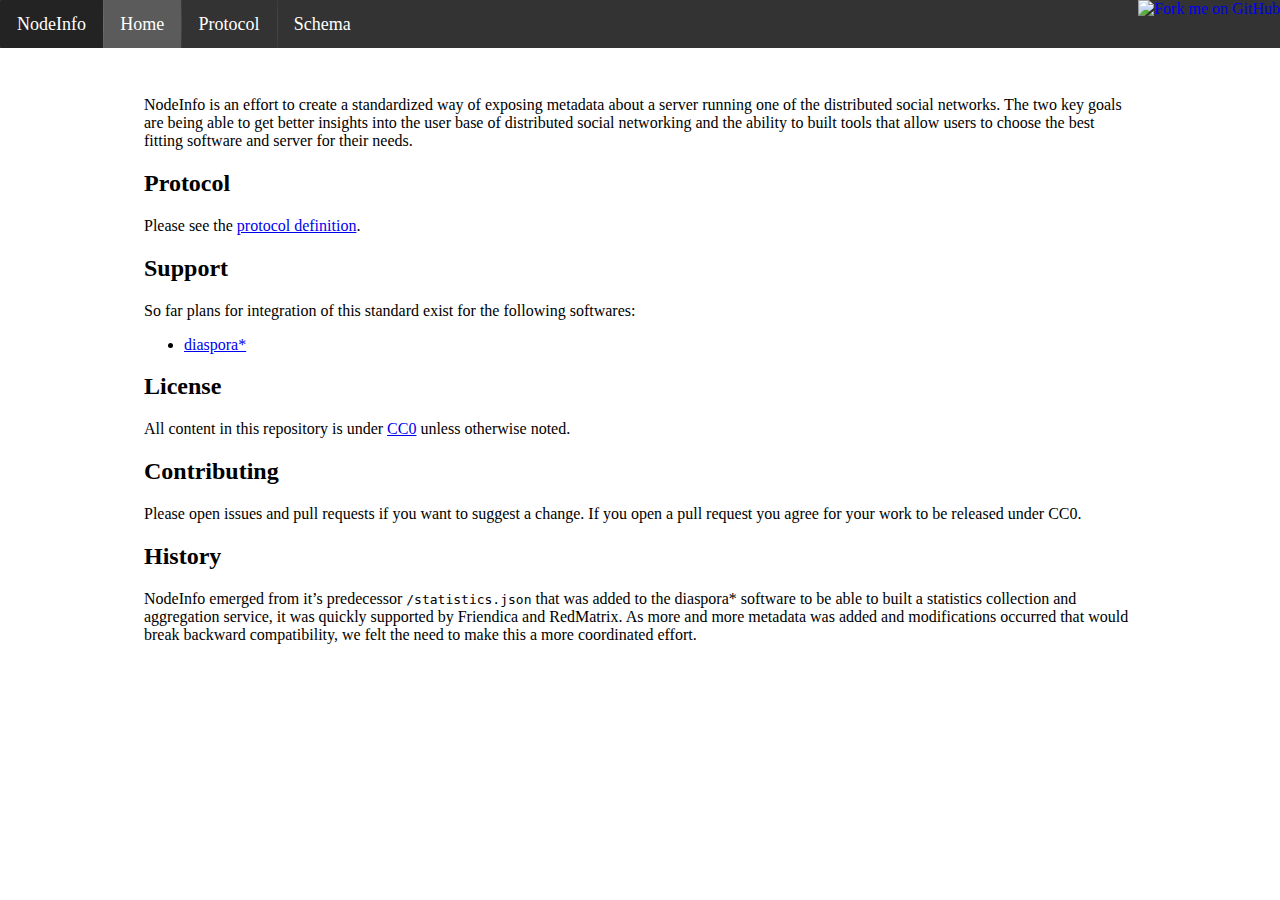
==== commit 931fe41a: "Automated commit at 2014-12-16 13:29:38 UTC by middleman-deploy 1.0.0" ====
--- a/index.html
+++ b/index.html
@@ -1,4 +1,4 @@
-<!DOCTYPE html><html><head><meta charset="utf-8" /><meta content="IE=edge,chrome=1" http-equiv="X-UA-Compatible" /><title>NodeInfo</title><link href="/stylesheets/all.css" rel="stylesheet" type="text/css" /><script src="/javascripts/all.js" type="text/javascript"></script></head><body class="index"><div class="ui menu inverted large" id="nav"><span class="item header"> NodeInfo</span><a class="item active" href="/">Home</a><a class="item " href="/protocol.html">Protocol</a><a class="item " href="/schema.html">Schema</a></div><div class="ui segment basic" id="main"><h1>NodeInfo</h1>
+<!DOCTYPE html><html><head><meta charset="utf-8" /><meta content="IE=edge,chrome=1" http-equiv="X-UA-Compatible" /><title>NodeInfo</title><link href="/stylesheets/all.css" rel="stylesheet" type="text/css" /><script src="/javascripts/all.js" type="text/javascript"></script></head><body class="index"><div class="ui menu inverted large" id="nav"><span class="item header"> NodeInfo</span><a class="item active" href="/">Home</a><a class="item " href="/protocol.html">Protocol</a><a class="item " href="/schema.html">Schema</a></div><a href="https://github.com/jhass/nodeinfo" id="forkme"><img alt="Fork me on GitHub" data-canonical-src="https://s3.amazonaws.com/github/ribbons/forkme_right_darkblue_121621.png" src="https://camo.githubusercontent.com/38ef81f8aca64bb9a64448d0d70f1308ef5341ab/68747470733a2f2f73332e616d617a6f6e6177732e636f6d2f6769746875622f726962626f6e732f666f726b6d655f72696768745f6461726b626c75655f3132313632312e706e67" /></a><div class="ui segment basic" id="main"><h1>NodeInfo</h1>
 
 <p>NodeInfo is an effort to create a standardized way of exposing metadata
 about a server running one of the distributed social networks. The two key
--- a/stylesheets/all.css
+++ b/stylesheets/all.css
@@ -13,4 +13,4 @@
 
 /*******************************
              Icon
-*******************************/@font-face{font-family:'Icons';src:url("/semantic-ui/icons.eot.");src:url("/semantic-ui/icons.eot?#iefix.") format("embedded-opentype"),url("/semantic-ui/icons.svg#icons.") format("svg"),url("/semantic-ui/icons.woff.") format("woff"),url("/semantic-ui/icons.ttf.") format("truetype");font-style:normal;font-weight:normal;font-variant:normal;text-decoration:inherit;text-transform:none}i.icon{display:inline-block;opacity:0.75;margin:0em 0.25em 0em 0em;width:1.23em;height:1em;font-family:'Icons';font-style:normal;line-height:1;font-weight:normal;text-decoration:inherit;text-align:center;speak:none;-webkit-box-sizing:border-box;-moz-box-sizing:border-box;-ms-box-sizing:border-box;box-sizing:border-box}i.icon.left:before{content:"\f060"}i.icon.right:before{content:"\f061"}i.icon.add.sign.box:before{content:"\f0fe"}i.icon.add.sign:before{content:"\f055"}i.icon.add:before{content:"\f067"}i.icon.adjust:before{content:"\f042"}i.icon.adn:before{content:"\f170"}i.icon.align.center:before{content:"\f037"}i.icon.align.justify:before{content:"\f039"}i.icon.align.left:before{content:"\f036"}i.icon.align.right:before{content:"\f038"}i.icon.ambulance:before{content:"\f0f9"}i.icon.anchor:before{content:"\f13d"}i.icon.android:before{content:"\f17b"}i.icon.angle.down:before{content:"\f107"}i.icon.angle.left:before{content:"\f104"}i.icon.angle.right:before{content:"\f105"}i.icon.angle.up:before{content:"\f106"}i.icon.apple:before{content:"\f179"}i.icon.archive:before{content:"\f187"}i.icon.arrow.down:before{content:"\f078"}i.icon.arrow.left:before{content:"\f053"}i.icon.arrow.right:before{content:"\f054"}i.icon.arrow.sign.down:before{content:"\f13a"}i.icon.arrow.sign.left:before{content:"\f137"}i.icon.arrow.sign.right:before{content:"\f138"}i.icon.arrow.sign.up:before{content:"\f139"}i.icon.arrow.up:before{content:"\f077"}i.icon.asterisk:before{content:"\f069"}i.icon.attachment:before{content:"\f0c6"}i.icon.attention:before{content:"\f06a"}i.icon.backward:before{content:"\f04a"}i.icon.ban.circle:before{content:"\f05e"}i.icon.bar.chart:before{content:"\f080"}i.icon.barcode:before{content:"\f02a"}i.icon.beer:before{content:"\f0fc"}i.icon.bell.outline:before{content:"\f0a2"}i.icon.bell:before{content:"\f0f3"}i.icon.bitbucket.sign:before{content:"\f172"}i.icon.bitbucket:before{content:"\f171"}i.icon.bitcoin:before{content:"\f15a"}i.icon.bold:before{content:"\f032"}i.icon.bolt:before{content:"\f0e7"}i.icon.book:before{content:"\f02d"}i.icon.bookmark.empty:before{content:"\f097"}i.icon.bookmark:before{content:"\f02e"}i.icon.box.arrow.down:before{content:"\f150"}i.icon.box.arrow.right:before{content:"\f152"}i.icon.box.arrow.up:before{content:"\f151"}i.icon.briefcase:before{content:"\f0b1"}i.icon.browser:before{content:"\f022"}i.icon.bug:before{content:"\f188"}i.icon.building:before{content:"\f0f7"}i.icon.bullhorn:before{content:"\f0a1"}i.icon.bullseye:before{content:"\f140"}i.icon.calendar.empty:before{content:"\f133"}i.icon.calendar:before{content:"\f073"}i.icon.camera.retro:before{content:"\f083"}i.icon.camera:before{content:"\f030"}i.icon.triangle.down:before{content:"\f0d7"}i.icon.triangle.left:before{content:"\f0d9"}i.icon.triangle.right:before{content:"\f0da"}i.icon.triangle.up:before{content:"\f0d8"}i.icon.cart:before{content:"\f07a"}i.icon.certificate:before{content:"\f0a3"}i.icon.chat.outline:before{content:"\f0e6"}i.icon.chat:before{content:"\f086"}i.icon.checkbox.empty:before{content:"\f096"}i.icon.checkbox.minus:before{content:"\f147"}i.icon.checked.checkbox:before{content:"\f046"}i.icon.checkmark.sign:before{content:"\f14a"}i.icon.checkmark:before{content:"\f00c"}i.icon.circle.blank:before{content:"\f10c"}i.icon.circle.down:before{content:"\f0ab"}i.icon.circle.left:before{content:"\f0a8"}i.icon.circle.right:before{content:"\f0a9"}i.icon.circle.up:before{content:"\f0aa"}i.icon.circle:before{content:"\f111"}i.icon.cloud.download:before{content:"\f0ed"}i.icon.cloud.upload:before{content:"\f0ee"}i.icon.cloud:before{content:"\f0c2"}i.icon.code.fork:before{content:"\f126"}i.icon.code:before{content:"\f121"}i.icon.coffee:before{content:"\f0f4"}i.icon.collapse:before{content:"\f117"}i.icon.comment.outline:before{content:"\f0e5"}i.icon.comment:before{content:"\f075"}i.icon.copy:before{content:"\f0c5"}i.icon.crop:before{content:"\f125"}i.icon.css3:before{content:"\f13c"}i.icon.cut:before{content:"\f0c4"}i.icon.dashboard:before{content:"\f0e4"}i.icon.desktop:before{content:"\f108"}i.icon.doctor:before{content:"\f0f0"}i.icon.dollar:before{content:"\f155"}i.icon.double.angle.down:before{content:"\f103"}i.icon.double.angle.left:before{content:"\f100"}i.icon.double.angle.right:before{content:"\f101"}i.icon.double.angle.up:before{content:"\f102"}i.icon.down:before{content:"\f063"}i.icon.download.disk:before{content:"\f019"}i.icon.download:before{content:"\f01a"}i.icon.dribbble:before{content:"\f17d"}i.icon.dropbox:before{content:"\f16b"}i.icon.edit.sign:before{content:"\f14b"}i.icon.edit:before{content:"\f044"}i.icon.eject:before{content:"\f052"}i.icon.ellipsis.horizontal:before{content:"\f141"}i.icon.ellipsis.vertical:before{content:"\f142"}i.icon.eraser:before{content:"\f12d"}i.icon.euro:before{content:"\f153"}i.icon.exchange:before{content:"\f0ec"}i.icon.exclamation:before{content:"\f12a"}i.icon.expand:before{content:"\f116"}i.icon.external.url.sign:before{content:"\f14c"}i.icon.external.url:before{content:"\f08e"}i.icon.facebook.sign:before{content:"\f082"}i.icon.facebook:before{content:"\f09a"}i.icon.facetime.video:before{content:"\f03d"}i.icon.fast.backward:before{content:"\f049"}i.icon.fast.forward:before{content:"\f050"}i.icon.female:before{content:"\f182"}i.icon.fighter.jet:before{content:"\f0fb"}i.icon.file.outline:before{content:"\f016"}i.icon.file.text.outline:before{content:"\f0f6"}i.icon.file.text:before{content:"\f15c"}i.icon.file:before{content:"\f15b"}i.icon.filter:before{content:"\f0b0"}i.icon.fire.extinguisher:before{content:"\f134"}i.icon.fire:before{content:"\f06d"}i.icon.flag.checkered:before{content:"\f11e"}i.icon.flag.empty:before{content:"\f11d"}i.icon.flag:before{content:"\f024"}i.icon.flickr:before{content:"\f16e"}i.icon.folder.open.outline:before{content:"\f115"}i.icon.folder.open:before{content:"\f07c"}i.icon.folder.outline:before{content:"\f114"}i.icon.folder:before{content:"\f07b"}i.icon.font:before{content:"\f031"}i.icon.food:before{content:"\f0f5"}i.icon.forward.mail:before{content:"\f064"}i.icon.forward:before{content:"\f04e"}i.icon.foursquare:before{content:"\f180"}i.icon.frown:before{content:"\f119"}i.icon.fullscreen:before{content:"\f0b2"}i.icon.gamepad:before{content:"\f11b"}i.icon.gift:before{content:"\f06b"}i.icon.github.alternate:before{content:"\f09b"}i.icon.github.sign:before{content:"\f092"}i.icon.github:before{content:"\f113"}i.icon.gittip:before{content:"\f184"}i.icon.glass:before{content:"\f000"}i.icon.globe:before{content:"\f0ac"}i.icon.google.plus.sign:before{content:"\f0d4"}i.icon.google.plus:before{content:"\f0d5"}i.icon.h.sign:before{content:"\f0fd"}i.icon.hand.down:before{content:"\f0a7"}i.icon.hand.left:before{content:"\f0a5"}i.icon.hand.right:before{content:"\f0a4"}i.icon.hand.up:before{content:"\f0a6"}i.icon.hdd:before{content:"\f0a0"}i.icon.headphones:before{content:"\f025"}i.icon.heart.empty:before{content:"\f08a"}i.icon.heart:before{content:"\f004"}i.icon.help:before{content:"\f059"}i.icon.hide:before{content:"\f070"}i.icon.home:before{content:"\f015"}i.icon.hospital:before{content:"\f0f8"}i.icon.html5:before{content:"\f13b"}i.icon.inbox:before{content:"\f01c"}i.icon.indent.left:before{content:"\f03b"}i.icon.indent.right:before{content:"\f03c"}i.icon.info.letter:before{content:"\f129"}i.icon.info:before{content:"\f05a"}i.icon.instagram:before{content:"\f16d"}i.icon.italic:before{content:"\f033"}i.icon.key:before{content:"\f084"}i.icon.keyboard:before{content:"\f11c"}i.icon.lab:before{content:"\f0c3"}i.icon.laptop:before{content:"\f109"}i.icon.layout.block:before{content:"\f009"}i.icon.layout.column:before{content:"\f0db"}i.icon.layout.grid:before{content:"\f00a"}i.icon.layout.list:before{content:"\f00b"}i.icon.leaf:before{content:"\f06c"}i.icon.legal:before{content:"\f0e3"}i.icon.lemon:before{content:"\f094"}i.icon.level.down:before{content:"\f149"}i.icon.level.up:before{content:"\f148"}i.icon.lightbulb:before{content:"\f0eb"}i.icon.linkedin.sign:before{content:"\f08c"}i.icon.linkedin:before{content:"\f0e1"}i.icon.linux:before{content:"\f17c"}i.icon.list.ordered:before{content:"\f0cb"}i.icon.list.unordered:before{content:"\f0ca"}i.icon.list:before{content:"\f03a"}i.icon.loading:before{content:"\f110"}i.icon.location:before{content:"\f124"}i.icon.lock:before{content:"\f023"}i.icon.long.arrow.down:before{content:"\f175"}i.icon.long.arrow.left:before{content:"\f177"}i.icon.long.arrow.right:before{content:"\f178"}i.icon.long.arrow.up:before{content:"\f176"}i.icon.magic:before{content:"\f0d0"}i.icon.magnet:before{content:"\f076"}i.icon.mail.outline:before{content:"\f003"}i.icon.mail.reply:before{content:"\f112"}i.icon.mail:before{content:"\f0e0"}i.icon.male:before{content:"\f183"}i.icon.map.marker:before{content:"\f041"}i.icon.map:before{content:"\f14e"}i.icon.maxcdn:before{content:"\f136"}i.icon.medkit:before{content:"\f0fa"}i.icon.meh:before{content:"\f11a"}i.icon.minus.sign.alternate:before{content:"\f146"}i.icon.minus.sign:before{content:"\f056"}i.icon.minus:before{content:"\f068"}i.icon.mobile:before{content:"\f10b"}i.icon.money:before{content:"\f0d6"}i.icon.moon:before{content:"\f186"}i.icon.move:before{content:"\f047"}i.icon.music:before{content:"\f001"}i.icon.mute:before{content:"\f131"}i.icon.off:before{content:"\f011"}i.icon.ok.circle:before{content:"\f05d"}i.icon.ok.sign:before{content:"\f058"}i.icon.paste:before{content:"\f0ea"}i.icon.pause:before{content:"\f04c"}i.icon.payment:before{content:"\f09d"}i.icon.pencil:before{content:"\f040"}i.icon.phone.sign:before{content:"\f098"}i.icon.phone:before{content:"\f095"}i.icon.photo:before{content:"\f03e"}i.icon.pin:before{content:"\f08d"}i.icon.pinterest.sign:before{content:"\f0d3"}i.icon.pinterest:before{content:"\f0d2"}i.icon.plane:before{content:"\f072"}i.icon.play.circle:before{content:"\f01d"}i.icon.play.sign:before{content:"\f144"}i.icon.play:before{content:"\f04b"}i.icon.pound:before{content:"\f154"}i.icon.print:before{content:"\f02f"}i.icon.puzzle.piece:before{content:"\f12e"}i.icon.qr.code:before{content:"\f029"}i.icon.question:before{content:"\f128"}i.icon.quote.left:before{content:"\f10d"}i.icon.quote.right:before{content:"\f10e"}i.icon.refresh:before{content:"\f021"}i.icon.remove.circle:before{content:"\f05c"}i.icon.remove.sign:before{content:"\f057"}i.icon.remove:before{content:"\f00d"}i.icon.renren:before{content:"\f18b"}i.icon.reorder:before{content:"\f0c9"}i.icon.repeat:before{content:"\f01e"}i.icon.reply.all.mail:before{content:"\f122"}i.icon.resize.full:before{content:"\f065"}i.icon.resize.horizontal:before{content:"\f07e"}i.icon.resize.small:before{content:"\f066"}i.icon.resize.vertical:before{content:"\f07d"}i.icon.retweet:before{content:"\f079"}i.icon.road:before{content:"\f018"}i.icon.rocket:before{content:"\f135"}i.icon.rss.sign:before{content:"\f143"}i.icon.rss:before{content:"\f09e"}i.icon.rupee:before{content:"\f156"}i.icon.save:before{content:"\f0c7"}i.icon.screenshot:before{content:"\f05b"}i.icon.search:before{content:"\f002"}i.icon.setting:before{content:"\f013"}i.icon.settings:before{content:"\f085"}i.icon.share.sign:before{content:"\f14d"}i.icon.share:before{content:"\f045"}i.icon.shield:before{content:"\f132"}i.icon.shuffle:before{content:"\f074"}i.icon.sign.in:before{content:"\f090"}i.icon.sign.out:before{content:"\f08b"}i.icon.sign:before{content:"\f0c8"}i.icon.signal:before{content:"\f012"}i.icon.sitemap:before{content:"\f0e8"}i.icon.skype:before{content:"\f17e"}i.icon.smile:before{content:"\f118"}i.icon.sort.ascending:before{content:"\f0de"}i.icon.sort.descending:before{content:"\f0dd"}i.icon.sort.alphabet.descending:before{content:"\f15e"}i.icon.sort.alphabet:before{content:"\f15d"}i.icon.sort.attributes.descending:before{content:"\f161"}i.icon.sort.attributes:before{content:"\f160"}i.icon.sort.order.descending:before{content:"\f163"}i.icon.sort.order:before{content:"\f162"}i.icon.sort:before{content:"\f0dc"}i.icon.stackexchange:before{content:"\f16c"}i.icon.star.empty:before{content:"\f006"}i.icon.star.half.empty:before{content:"\f123"}i.icon.star.half.full:before,i.icon.star.half:before{content:"\f089"}i.icon.star:before{content:"\f005"}i.icon.step.backward:before{content:"\f048"}i.icon.step.forward:before{content:"\f051"}i.icon.stethoscope:before{content:"\f0f1"}i.icon.stop:before{content:"\f04d"}i.icon.strikethrough:before{content:"\f0cc"}i.icon.subscript:before{content:"\f12c"}i.icon.suitcase:before{content:"\f0f2"}i.icon.sun:before{content:"\f185"}i.icon.superscript:before{content:"\f12b"}i.icon.table:before{content:"\f0ce"}i.icon.tablet:before{content:"\f10a"}i.icon.tag:before{content:"\f02b"}i.icon.tags:before{content:"\f02c"}i.icon.tasks:before{content:"\f0ae"}i.icon.terminal:before{content:"\f120"}i.icon.text.height:before{content:"\f034"}i.icon.text.width:before{content:"\f035"}i.icon.thumbs.down.outline:before{content:"\f088"}i.icon.thumbs.down:before{content:"\f165"}i.icon.thumbs.up.outline:before{content:"\f087"}i.icon.thumbs.up:before{content:"\f164"}i.icon.ticket:before{content:"\f145"}i.icon.time:before{content:"\f017"}i.icon.tint:before{content:"\f043"}i.icon.trash:before{content:"\f014"}i.icon.trello:before{content:"\f181"}i.icon.trophy:before{content:"\f091"}i.icon.truck:before{content:"\f0d1"}i.icon.tumblr.sign:before{content:"\f174"}i.icon.tumblr:before{content:"\f173"}i.icon.twitter.sign:before{content:"\f081"}i.icon.twitter:before{content:"\f099"}i.icon.umbrella:before{content:"\f0e9"}i.icon.underline:before{content:"\f0cd"}i.icon.undo:before{content:"\f0e2"}i.icon.unhide:before{content:"\f06e"}i.icon.unlink:before{content:"\f127"}i.icon.unlock.alternate:before{content:"\f13e"}i.icon.unlock:before{content:"\f09c"}i.icon.unmute:before{content:"\f130"}i.icon.up:before{content:"\f062"}i.icon.upload.disk:before{content:"\f093"}i.icon.upload:before{content:"\f01b"}i.icon.url:before{content:"\f0c1"}i.icon.user:before{content:"\f007"}i.icon.users:before{content:"\f0c0"}i.icon.video:before{content:"\f008"}i.icon.vk:before{content:"\f189"}i.icon.volume.down:before{content:"\f027"}i.icon.volume.off:before{content:"\f026"}i.icon.volume.up:before{content:"\f028"}i.icon.warning:before{content:"\f071"}i.icon.weibo:before{content:"\f18a"}i.icon.windows:before{content:"\f17a"}i.icon.won:before{content:"\f159"}i.icon.wrench:before{content:"\f0ad"}i.icon.xing.sign:before{content:"\f169"}i.icon.xing:before{content:"\f168"}i.icon.yen:before{content:"\f157"}i.icon.youtube.play:before{content:"\f16a"}i.icon.youtube.sign:before{content:"\f166"}i.icon.youtube:before{content:"\f167"}i.icon.yuan:before{content:"\f158"}i.icon.zoom.in:before{content:"\f00e"}i.icon.zoom.out:before{content:"\f010"}i.icon.check:before{content:"\f00c"}i.icon.close:before{content:"\f00d"}i.icon.delete:before{content:"\f00d"}i.icon.like:before{content:"\f004"}i.icon.plus:before{content:"\f067"}i.icon.signup:before{content:"\f044"}i.icon.star{width:auto;margin:0em}i.icon.left{width:auto;margin:0em 0.5em 0em 0em}i.icon.search,i.icon.right{width:auto;margin:0em 0em 0em 0.5em}i.icon.loading{-webkit-animation:icon-loading 2s linear infinite;-ms-animation:icon-loading 2s linear infinite;animation:icon-loading 2s linear infinite}@keyframes icon-loading{from{-webkit-transform:rotate(0deg);-ms-transform:rotate(0deg);transform:rotate(0deg)}to{-webkit-transform:rotate(360deg);-ms-transform:rotate(360deg);transform:rotate(360deg)}}@-webkit-keyframes icon-loading{from{-webkit-transform:rotate(0deg);transform:rotate(0deg)}to{-webkit-transform:rotate(360deg);transform:rotate(360deg)}}@-ms-keyframes icon-loading{from{-ms-transform:rotate(0deg);transform:rotate(0deg)}to{-ms-transform:rotate(360deg);transform:rotate(360deg)}}i.icon.hover{opacity:1}i.icon.active{opacity:1}i.emphasized.icon{opacity:1}i.icon.disabled{opacity:0.3}i.link.icon{cursor:pointer;opacity:0.7;-webkit-transition:opacity 0.3s ease-out;transition:opacity 0.3s ease-out}i.link.icon:hover{opacity:1 !important}i.circular.icon{border-radius:500em !important;padding:0.5em 0.35em !important;-webkit-box-shadow:0em 0em 0em 0.1em rgba(0,0,0,0.1) inset;box-shadow:0em 0em 0em 0.1em rgba(0,0,0,0.1) inset;line-height:1 !important;width:2em !important;height:2em !important}i.circular.inverted.icon{border:none;-webkit-box-shadow:none;box-shadow:none}i.flipped.icon,i.horizontally.flipped.icon{-webkit-transform:scale(-1, 1);-ms-transform:scale(-1, 1);transform:scale(-1, 1)}i.vertically.flipped.icon{-webkit-transform:scale(1, -1);-ms-transform:scale(1, -1);transform:scale(1, -1)}i.rotated.icon,i.right.rotated.icon,i.clockwise.rotated.icon{-webkit-transform:rotate(90deg);-ms-transform:rotate(90deg);transform:rotate(90deg)}i.left.rotated.icon,i.counterclockwise.rotated.icon{-webkit-transform:rotate(-90deg);-ms-transform:rotate(-90deg);transform:rotate(-90deg)}i.square.icon{width:2em;height:2em;padding:0.5em 0.35em !important;-webkit-box-shadow:0em 0em 0em 0.1em rgba(0,0,0,0.1) inset;box-shadow:0em 0em 0em 0.1em rgba(0,0,0,0.1) inset;vertical-align:baseline}i.square.inverted.icon{border:none;-webkit-box-shadow:none;box-shadow:none}i.inverted.icon{background-color:#222222;color:#FFFFFF;-moz-osx-font-smoothing:grayscale}i.blue.icon{color:#6ECFF5 !important}i.black.icon{color:#5C6166 !important}i.green.icon{color:#A1CF64 !important}i.red.icon{color:#D95C5C !important}i.purple.icon{color:#564F8A !important}i.orange.icon{color:#F05940 !important}i.teal.icon{color:#00B5AD !important}i.inverted.black.icon{background-color:#5C6166 !important;color:#FFFFFF !important}i.inverted.blue.icon{background-color:#6ECFF5 !important;color:#FFFFFF !important}i.inverted.green.icon{background-color:#A1CF64 !important;color:#FFFFFF !important}i.inverted.red.icon{background-color:#D95C5C !important;color:#FFFFFF !important}i.inverted.purple.icon{background-color:#564F8A !important;color:#FFFFFF !important}i.inverted.orange.icon{background-color:#F05940 !important;color:#FFFFFF !important}i.inverted.teal.icon{background-color:#00B5AD !important;color:#FFFFFF !important}i.small.icon{font-size:0.875em}i.icon{font-size:1em}i.large.icon{font-size:1.5em;vertical-align:middle}i.big.icon{font-size:2em;vertical-align:middle}i.huge.icon{font-size:4em;vertical-align:middle}i.massive.icon{font-size:8em;vertical-align:middle}.ui.image{position:relative;display:inline-block;vertical-align:middle;max-width:100%;background-color:rgba(0,0,0,0.05)}img.ui.image{display:block;background:none}.ui.image img{display:block;max-width:100%;height:auto}.ui.disabled.image{cursor:default;opacity:0.3}.ui.rounded.images .image,.ui.rounded.images img,.ui.rounded.image img,.ui.rounded.image{border-radius:0.3125em}.ui.circular.images .image,.ui.circular.images img,.ui.circular.image img,.ui.circular.image{border-radius:500rem}.ui.fluid.images,.ui.fluid.image,.ui.fluid.images img,.ui.fluid.image img{display:block;width:100%}.ui.avatar.images .image,.ui.avatar.images img,.ui.avatar.image img,.ui.avatar.image{margin-right:0.5em;display:inline-block;width:2em;height:2em;border-radius:500rem}.ui.floated.image,.ui.floated.images{float:left;margin-right:1em;margin-bottom:1em}.ui.right.floated.images,.ui.right.floated.image{float:right;margin-bottom:1em;margin-left:1em}.ui.tiny.images .image,.ui.tiny.images img,.ui.tiny.image{width:20px;font-size:0.7rem}.ui.mini.images .image,.ui.mini.images img,.ui.mini.image{width:35px;font-size:0.8rem}.ui.small.images .image,.ui.small.images img,.ui.small.image{width:80px;font-size:0.9rem}.ui.medium.images .image,.ui.medium.images img,.ui.medium.image{width:300px;font-size:1rem}.ui.large.images .image,.ui.large.images img,.ui.large.image{width:450px;font-size:1.1rem}.ui.huge.images .image,.ui.huge.images img,.ui.huge.image{width:600px;font-size:1.2rem}.ui.images{font-size:0em;margin:0em -0.25rem 0rem}.ui.images .image,.ui.images img{display:inline-block;margin:0em 0.25em 0.5em}.ui.input{display:inline-block;position:relative;color:rgba(0,0,0,0.7)}.ui.input input{width:100%;font-family:"Helvetica Neue", "Helvetica", Arial;margin:0em;padding:0.65em 1em;font-size:1em;background-color:#FFFFFF;border:1px solid rgba(0,0,0,0.15);outline:none;color:rgba(0,0,0,0.7);border-radius:0.3125em;-webkit-transition:background-color 0.3s ease-out, -webkit-box-shadow 0.2s ease, border-color 0.2s ease;transition:background-color 0.3s ease-out, box-shadow 0.2s ease, border-color 0.2s ease;-webkit-tap-highlight-color:rgba(255,255,255,0);-webkit-box-sizing:border-box;-moz-box-sizing:border-box;-ms-box-sizing:border-box;box-sizing:border-box}.ui.input::-webkit-input-placeholder{color:#BBBBBB}.ui.input::-moz-placeholder{color:#BBBBBB}.ui.input input:active,.ui.input.down input{border-color:rgba(0,0,0,0.3);background-color:#FAFAFA}.ui.loading.input>.icon{background:url("/images/semantic-ui/loader-mini.gif") no-repeat 50% 50%}.ui.loading.input>.icon:before,.ui.loading.input>.icon:after{display:none}.ui.input.focus input,.ui.input input:focus{border-color:rgba(0,0,0,0.2);color:rgba(0,0,0,0.85)}.ui.input.focus input input::-webkit-input-placeholder,.ui.input input:focus input::-webkit-input-placeholder{color:#AAAAAA}.ui.input.focus input input::-moz-placeholder,.ui.input input:focus input::-moz-placeholder{color:#AAAAAA}.ui.input.error input{background-color:#FFFAFA;border-color:#E7BEBE;color:#D95C5C}.ui.input.error input ::-webkit-input-placeholder{color:rgba(255,80,80,0.4)}.ui.input.error input ::-moz-placeholder{color:rgba(255,80,80,0.4)}.ui.input.error input :focus::-webkit-input-placeholder{color:rgba(255,80,80,0.7)}.ui.input.error input :focus::-moz-placeholder{color:rgba(255,80,80,0.7)}.ui.transparent.input input{border:none;background-color:transparent}.ui.icon.input>.icon{cursor:default;position:absolute;opacity:0.5;top:0px;right:0px;margin:0em;width:2.6em;height:100%;padding-top:0.82em;text-align:center;border-radius:0em 0.3125em 0.3125em 0em;-webkit-box-sizing:border-box;-moz-box-sizing:border-box;-ms-box-sizing:border-box;box-sizing:border-box;-webkit-transition:opacity 0.3s ease-out;transition:opacity 0.3s ease-out}.ui.icon.input>.link.icon{cursor:pointer}.ui.icon.input input{padding-right:3em !important}.ui.icon.input>.circular.icon{top:0.35em;right:0.5em}.ui.left.icon.input>.icon{right:auto;left:1px;border-radius:0.3125em 0em 0em 0.3125em}.ui.left.icon.input>.circular.icon{right:auto;left:0.5em}.ui.left.icon.input>input{padding-left:3em !important;padding-right:1.2em !important}.ui.icon.input>input:focus ~ .icon{opacity:1}.ui.labeled.input .corner.label{font-size:0.7em;border-radius:0 0.3125em}.ui.labeled.input .left.corner.label{border-radius:0.3125em 0}.ui.labeled.input input{padding-right:2.5em !important}.ui.labeled.icon.input:not(.left)>input{padding-right:3.25em !important}.ui.labeled.icon.input:not(.left)>.icon{margin-right:1.25em}.ui.action.input{display:table}.ui.action.input>input{display:table-cell;border-top-right-radius:0px !important;border-bottom-right-radius:0px !important;border-right:none}.ui.action.input>.button,.ui.action.input>.buttons{display:table-cell;border-top-left-radius:0px;border-bottom-left-radius:0px;white-space:nowrap}.ui.action.input>.button>.icon,.ui.action.input>.buttons>.button>.icon{display:inline;vertical-align:top}.ui.fluid.action.input{display:table;width:100%}.ui.fluid.action.input>.button{width:0.01%}.ui.fluid.input{display:block}.ui.mini.input{font-size:0.8125em}.ui.small.input{font-size:0.875em}.ui.input{font-size:1em}.ui.large.input{font-size:1.125em}.ui.big.input{font-size:1.25em}.ui.huge.input{font-size:1.375em}.ui.massive.input{font-size:1.5em}.ui.label{display:inline-block;vertical-align:middle;margin:-0.25em 0.25em 0em;background-color:#E8E8E8;border-color:#E8E8E8;padding:0.5em 0.8em;color:rgba(0,0,0,0.65);text-transform:uppercase;font-weight:normal;border-radius:0.325em;-webkit-box-sizing:border-box;-moz-box-sizing:border-box;-ms-box-sizing:border-box;box-sizing:border-box;-webkit-transition:background 0.1s linear;transition:background 0.1s linear}.ui.label:first-child{margin-left:0em}.ui.label:last-child{margin-right:0em}a.ui.label{cursor:pointer}.ui.label a{cursor:pointer;color:inherit;opacity:0.8;-webkit-transition:0.2s opacity ease;transition:0.2s opacity ease}.ui.label a:hover{opacity:1}.ui.label .detail{display:inline-block;margin-left:0.5em;font-weight:bold;opacity:0.8}.ui.label .icon{width:auto}.ui.label .delete.icon{cursor:pointer;margin:0em 0em 0em 0.5em;opacity:0.7;-webkit-transition:background 0.1s linear;transition:background 0.1s linear}.ui.label .delete.icon:hover{opacity:0.99}.ui.segment>.attached.label:first-child+*{margin-top:2.5em}.ui.segment>.bottom.attached.label:first-child ~ :last-child{margin-top:0em;margin-bottom:2.5em}.ui.image.label{width:auto !important;margin-top:0em;margin-bottom:0em;padding-top:0.4em;padding-bottom:0.4em;line-height:1.5em;vertical-align:baseline;text-transform:none;-webkit-box-shadow:0px 0px 0px 1px rgba(0,0,0,0.1) inset;box-shadow:0px 0px 0px 1px rgba(0,0,0,0.1) inset}.ui.image.label img{display:inline-block;height:2.25em;margin:-0.4em 0.8em -0.4em -0.8em;vertical-align:top;border-radius:0.325em 0em 0em 0.325em}.ui.label.disabled{opacity:0.5}a.ui.labels .label:hover,a.ui.label:hover{background-color:#E0E0E0;border-color:#E0E0E0;color:rgba(0,0,0,0.7)}.ui.labels a.label:hover:before,a.ui.label:hover:before{background-color:#E0E0E0;color:rgba(0,0,0,0.7)}.ui.labels.visible .label,.ui.label.visible{display:inline-block !important}.ui.labels.hidden .label,.ui.label.hidden{display:none !important}.ui.tag.labels .label,.ui.tag.label{margin-left:1em;position:relative;padding:0.33em 1.3em 0.33em 1.4em;border-radius:0px 3px 3px 0px}.ui.tag.labels .label:before,.ui.tag.label:before{position:absolute;top:0.3em;left:0.3em;content:'';margin-left:-1em;background-image:none;width:1.5em;height:1.5em;-webkit-transform:rotate(45deg);-ms-transform:rotate(45deg);transform:rotate(45deg);-webkit-transition:background 0.1s linear;transition:background 0.1s linear}.ui.tag.labels .label:after,.ui.tag.label:after{position:absolute;content:'';top:50%;left:-0.25em;margin-top:-0.3em;background-color:#FFFFFF;width:0.55em;height:0.55em;-webkit-box-shadow:0 -1px 1px 0 rgba(0,0,0,0.3);box-shadow:0 -1px 1px 0 rgba(0,0,0,0.3);border-radius:100px 100px 100px 100px}.ui.ribbon.label{position:relative;margin:0em 0.2em;left:-2rem;padding-left:2rem;border-radius:0px 4px 4px 0px;border-color:rgba(0,0,0,0.15)}.ui.ribbon.label:after{position:absolute;content:"";top:100%;left:0%;border-top:0em solid transparent;border-right-width:1em;border-right-color:inherit;border-right-style:solid;border-bottom:1em solid transparent;border-left:0em solid transparent;width:0em;height:0em}.ui.top.attached.label,.ui.attached.label{width:100%;position:absolute;margin:0em;top:0em;left:0em;padding:0.75em 1em;border-radius:4px 4px 0em 0em}.ui.bottom.attached.label{top:auto;bottom:0em;border-radius:0em 0em 4px 4px}.ui.top.left.attached.label{width:auto;margin-top:0em !important;border-radius:4px 0em 4px 0em}.ui.top.right.attached.label{width:auto;left:auto;right:0em;border-radius:0em 4px 0em 4px}.ui.bottom.left.attached.label{width:auto;top:auto;bottom:0em;border-radius:4px 0em 0em 4px}.ui.bottom.right.attached.label{top:auto;bottom:0em;left:auto;right:0em;width:auto;border-radius:0px 4px 0px 4px}.ui.corner.label{background-color:transparent;position:absolute;top:0em;right:0em;z-index:10;margin:0em;width:3em;height:3em;padding:0em;text-align:center;-webkit-transition:color 0.2s ease;transition:color 0.2s ease}.ui.corner.label:after{position:absolute;content:"";right:0em;top:0em;z-index:-1;width:0em;height:0em;border-top:0em solid transparent;border-right:3em solid transparent;border-bottom:3em solid transparent;border-left:0em solid transparent;border-right-color:inherit;-webkit-transition:border-color 0.2s ease;transition:border-color 0.2s ease}.ui.corner.label .icon{font-size:0.875em;margin:0.5em 0em 0em 1.25em}.ui.corner.label .text{display:inline-block;font-weight:bold;margin:0.5em 0em 0em 1em;width:2.5em;font-size:0.875em;text-align:center;-webkit-transform:rotate(45deg);-ms-transform:rotate(45deg);transform:rotate(45deg)}.ui.rounded.image>.ui.corner.label,.ui.input>.ui.corner.label,.ui.segment>.ui.corner.label{overflow:hidden}.ui.segment>.ui.corner.label{top:-1px;right:-1px}.ui.segment>.ui.left.corner.label{right:auto;left:-1px}.ui.input>.ui.corner.label{top:1px;right:1px}.ui.input>.ui.right.corner.label{right:auto;left:1px}.ui.left.corner.label,.ui.left.corner.label:after{right:auto;left:0em}.ui.left.corner.label:after{border-top:3em solid transparent;border-right:3em solid transparent;border-bottom:0em solid transparent;border-left:0em solid transparent;border-top-color:inherit}.ui.left.corner.label .icon{margin:0.5em 0em 0em -1em}.ui.left.corner.label .text{margin:0.5em 0em 0em -1em;-webkit-transform:rotate(-45deg);-ms-transform:rotate(-45deg);transform:rotate(-45deg)}.ui.corner.label:hover{background-color:transparent}.ui.label.fluid,.ui.fluid.labels>.label{width:100%;-webkit-box-sizing:border-box;-moz-box-sizing:border-box;-ms-box-sizing:border-box;box-sizing:border-box}.ui.inverted.labels .label,.ui.inverted.label{color:#FFFFFF !important}.ui.black.labels .label,.ui.black.label{background-color:#5C6166 !important;border-color:#5C6166 !important;color:#FFFFFF !important}.ui.labels .black.label:before,.ui.black.labels .label:before,.ui.black.label:before{background-color:#5C6166 !important}a.ui.black.labels .label:hover,a.ui.black.label:hover{background-color:#333333 !important;border-color:#333333 !important}.ui.labels a.black.label:hover:before,.ui.black.labels a.label:hover:before,a.ui.black.label:hover:before{background-color:#333333 !important}.ui.black.corner.label,.ui.black.corner.label:hover{background-color:transparent !important}.ui.black.ribbon.label{border-color:#333333 !important}.ui.green.labels .label,.ui.green.label{background-color:#A1CF64 !important;border-color:#A1CF64 !important;color:#FFFFFF !important}.ui.labels .green.label:before,.ui.green.labels .label:before,.ui.green.label:before{background-color:#A1CF64 !important}a.ui.green.labels .label:hover,a.ui.green.label:hover{background-color:#89B84C !important;border-color:#89B84C !important}.ui.labels a.green.label:hover:before,.ui.green.labels a.label:hover:before,a.ui.green.label:hover:before{background-color:#89B84C !important}.ui.green.corner.label,.ui.green.corner.label:hover{background-color:transparent !important}.ui.green.ribbon.label{border-color:#89B84C !important}.ui.red.labels .label,.ui.red.label{background-color:#D95C5C !important;border-color:#D95C5C !important;color:#FFFFFF !important}.ui.labels .red.label:before,.ui.red.labels .label:before,.ui.red.label:before{background-color:#D95C5C !important}.ui.red.corner.label,.ui.red.corner.label:hover{background-color:transparent !important}a.ui.red.labels .label:hover,a.ui.red.label:hover{background-color:#DE3859 !important;border-color:#DE3859 !important;color:#FFFFFF !important}.ui.labels a.red.label:hover:before,.ui.red.labels a.label:hover:before,a.ui.red.label:hover:before{background-color:#DE3859 !important}.ui.red.ribbon.label{border-color:#DE3859 !important}.ui.blue.labels .label,.ui.blue.label{background-color:#6ECFF5 !important;border-color:#6ECFF5 !important;color:#FFFFFF !important}.ui.labels .blue.label:before,.ui.blue.labels .label:before,.ui.blue.label:before{background-color:#6ECFF5 !important}a.ui.blue.labels .label:hover,.ui.blue.labels a.label:hover,a.ui.blue.label:hover{background-color:#1AB8F3 !important;border-color:#1AB8F3 !important;color:#FFFFFF !important}.ui.labels a.blue.label:hover:before,.ui.blue.labels a.label:hover:before,a.ui.blue.label:hover:before{background-color:#1AB8F3 !important}.ui.blue.corner.label,.ui.blue.corner.label:hover{background-color:transparent !important}.ui.blue.ribbon.label{border-color:#1AB8F3 !important}.ui.purple.labels .label,.ui.purple.label{background-color:#564F8A !important;border-color:#564F8A !important;color:#FFFFFF !important}.ui.labels .purple.label:before,.ui.purple.labels .label:before,.ui.purple.label:before{background-color:#564F8A !important}a.ui.purple.labels .label:hover,.ui.purple.labels a.label:hover,a.ui.purple.label:hover{background-color:#3E3773 !important;border-color:#3E3773 !important;color:#FFFFFF !important}.ui.labels a.purple.label:hover:before,.ui.purple.labels a.label:hover:before,a.ui.purple.label:hover:before{background-color:#3E3773 !important}.ui.purple.corner.label,.ui.purple.corner.label:hover{background-color:transparent !important}.ui.purple.ribbon.label{border-color:#3E3773 !important}.ui.orange.labels .label,.ui.orange.label{background-color:#F05940 !important;border-color:#F05940 !important;color:#FFFFFF !important}.ui.labels .orange.label:before,.ui.orange.labels .label:before,.ui.orange.label:before{background-color:#F05940 !important}a.ui.orange.labels .label:hover,.ui.orange.labels a.label:hover,a.ui.orange.label:hover{background-color:#FF4121 !important;border-color:#FF4121 !important;color:#FFFFFF !important}.ui.labels a.orange.label:hover:before,.ui.orange.labels a.label:hover:before,a.ui.orange.label:hover:before{background-color:#FF4121 !important}.ui.orange.corner.label,.ui.orange.corner.label:hover{background-color:transparent !important}.ui.orange.ribbon.label{border-color:#FF4121 !important}.ui.teal.labels .label,.ui.teal.label{background-color:#00B5AD !important;border-color:#00B5AD !important;color:#FFFFFF !important}.ui.labels .teal.label:before,.ui.teal.labels .label:before,.ui.teal.label:before{background-color:#00B5AD !important}a.ui.teal.labels .label:hover,.ui.teal.labels a.label:hover,a.ui.teal.label:hover{background-color:#009A93 !important;border-color:#009A93 !important;color:#FFFFFF !important}.ui.labels a.teal.label:hover:before,.ui.teal.labels a.label:hover:before,a.ui.teal.label:hover:before{background-color:#009A93 !important}.ui.teal.corner.label,.ui.teal.corner.label:hover{background-color:transparent !important}.ui.teal.ribbon.label{border-color:#009A93 !important}.ui.horizontal.labels .label,.ui.horizontal.label{margin:-0.125em 0.5em -0.125em 0em;padding:0.35em 1em;min-width:6em;text-align:center}.ui.circular.labels .label,.ui.circular.label{min-height:1em;max-height:2em;padding:0.5em !important;line-height:1em;text-align:center;border-radius:500rem}.ui.pointing.label{position:relative}.ui.attached.pointing.label{position:absolute}.ui.pointing.label:before{position:absolute;content:"";width:0.6em;height:0.6em;background-image:none;-webkit-transform:rotate(45deg);-ms-transform:rotate(45deg);transform:rotate(45deg);z-index:2;-webkit-transition:background 0.1s linear;transition:background 0.1s linear}.ui.pointing.label:before{background-color:#E8E8E8}.ui.pointing.label,.ui.pointing.above.label{margin-top:1em}.ui.pointing.label:before,.ui.pointing.above.label:before{margin-left:-0.3em;top:-0.3em;left:50%}.ui.pointing.below.label{margin-top:0em;margin-bottom:1em}.ui.pointing.below.label:before{margin-left:-0.3em;top:auto;right:auto;bottom:-0.3em;left:50%}.ui.pointing.left.label{margin-top:0em;margin-left:1em}.ui.pointing.left.label:before{margin-top:-0.3em;bottom:auto;right:auto;top:50%;left:0em}.ui.pointing.right.label{margin-top:0em;margin-right:1em}.ui.pointing.right.label:before{margin-top:-0.3em;right:-0.3em;top:50%;bottom:auto;left:auto}.ui.floating.label{position:absolute;z-index:100;top:-1em;left:100%;margin:0em 0em 0em -1.5em !important}.ui.small.labels .label,.ui.small.label{font-size:0.75rem}.ui.label{font-size:0.8125rem}.ui.large.labels .label,.ui.large.label{font-size:0.875rem}.ui.huge.labels .label,.ui.huge.label{font-size:1rem}.ui.loader{display:none;position:absolute;top:50%;left:50%;margin:0px;z-index:1000;-webkit-transform:translateX(-50%) translateY(-50%);-ms-transform:translateX(-50%) translateY(-50%);transform:translateX(-50%) translateY(-50%)}.ui.dimmer .loader{display:block}.ui.text.loader{width:auto !important;height:auto !important;text-align:center;font-style:normal}.ui.mini.text.loader{min-width:16px;padding-top:2em;font-size:0.875em}.ui.small.text.loader{min-width:24px;padding-top:2.5em;font-size:0.875em}.ui.text.loader{min-width:32px;font-size:1em;padding-top:3em}.ui.large.text.loader{min-width:64px;padding-top:5em;font-size:1.2em}.ui.loader.active,.ui.loader.visible{display:block}.ui.loader.disabled,.ui.loader.hidden{display:none}.ui.dimmer .ui.text.loader,.ui.inverted.text.loader{color:rgba(255,255,255,0.8)}.ui.inverted.dimmer .ui.text.loader{color:rgba(0,0,0,0.8)}.ui.dimmer .mini.ui.loader,.ui.inverted .mini.ui.loader{background-image:url("/images/semantic-ui/loader-mini-inverted.gif")}.ui.dimmer .small.ui.loader,.ui.inverted .small.ui.loader{background-image:url("/images/semantic-ui/loader-small-inverted.gif")}.ui.dimmer .ui.loader,.ui.inverted.loader{background-image:url("/images/semantic-ui/loader-medium-inverted.gif")}.ui.dimmer .large.ui.loader,.ui.inverted .large.ui.loader{background-image:url("/images/semantic-ui/loader-large-inverted.gif")}.ui.inverted.dimmer .ui.mini.loader,.ui.mini.loader{width:16px;height:16px;background-image:url("/images/semantic-ui/loader-mini.gif")}.ui.inverted.dimmer .ui.small.loader,.ui.small.loader{width:24px;height:24px;background-image:url("/images/semantic-ui/loader-small.gif")}.ui.inverted.dimmer .ui.loader,.ui.loader{width:32px;height:32px;background:url("/images/semantic-ui/loader-medium.gif") no-repeat;background-position:48% 0px}.ui.inverted.dimmer .ui.loader.large,.ui.loader.large{width:64px;height:64px;background-image:url("/images/semantic-ui/loader-large.gif")}.ui.inline.loader{position:static;vertical-align:middle;margin:0em;-webkit-transform:none;-ms-transform:none;transform:none}.ui.inline.loader.active,.ui.inline.loader.visible{display:inline-block}.ui.progress{border:1px solid rgba(0,0,0,0.1);width:100%;height:35px;background-color:#FAFAFA;padding:5px;border-radius:0.3125em;-webkit-box-sizing:border-box;-moz-box-sizing:border-box;-ms-box-sizing:border-box;box-sizing:border-box}.ui.progress .bar{display:inline-block;height:100%;background-color:#CCCCCC;border-radius:3px;-webkit-transition:width 1s ease-in-out, background-color 1s ease-out;transition:width 1s ease-in-out, background-color 1s ease-out}.ui.successful.progress .bar{background-color:#73E064 !important}.ui.successful.progress .bar,.ui.successful.progress .bar::after{-webkit-animation:none !important;animation:none !important}.ui.warning.progress .bar{background-color:#E96633 !important}.ui.warning.progress .bar,.ui.warning.progress .bar::after{-webkit-animation:none !important;animation:none !important}.ui.failed.progress .bar{background-color:#DF9BA4 !important}.ui.failed.progress .bar,.ui.failed.progress .bar::after{-webkit-animation:none !important;animation:none !important}.ui.active.progress .bar{position:relative}.ui.active.progress .bar::after{content:'';opacity:0;position:absolute;top:0px;left:0px;right:0px;bottom:0px;background:#FFFFFF;border-radius:3px;-webkit-animation:progress-active 2s ease-out infinite;animation:progress-active 2s ease-out infinite}@-webkit-keyframes progress-active{0%{opacity:0;width:0}50%{opacity:0.3}100%{opacity:0;width:95%}}@keyframes progress-active{0%{opacity:0;width:0}50%{opacity:0.3}100%{opacity:0;width:100%}}.ui.disabled.progress{opacity:0.35}.ui.disabled.progress .bar,.ui.disabled.progress .bar::after{-webkit-animation:none !important;animation:none !important}.ui.progress.attached{position:relative;border:none}.ui.progress.attached,.ui.progress.attached .bar{display:block;height:3px;padding:0px;overflow:hidden;border-radius:0em 0em 0.3125em 0.3125em}.ui.progress.attached .bar{border-radius:0em}.ui.progress.top.attached,.ui.progress.top.attached .bar{top:-2px;border-radius:0.3125em 0.3125em 0em 0em}.ui.progress.top.attached .bar{border-radius:0em}.ui.blue.progress .bar{background-color:#6ECFF5}.ui.black.progress .bar{background-color:#5C6166}.ui.green.progress .bar{background-color:#A1CF64}.ui.red.progress .bar{background-color:#EF4D6D}.ui.purple.progress .bar{background-color:#564F8A}.ui.teal.progress .bar{background-color:#00B5AD}.ui.progress.striped .bar{-webkit-background-size:30px 30px;background-size:30px 30px;background-image:-webkit-gradient(linear, left top, right bottom, color-stop(0.25, rgba(255,255,255,0.15)), color-stop(0.25, transparent), color-stop(0.5, transparent), color-stop(0.5, rgba(255,255,255,0.15)), color-stop(0.75, rgba(255,255,255,0.15)), color-stop(0.75, transparent), to(transparent));background-image:-webkit-linear-gradient(135deg, rgba(255,255,255,0.15) 25%, transparent 25%, transparent 50%, rgba(255,255,255,0.15) 50%, rgba(255,255,255,0.15) 75%, transparent 75%, transparent);background-image:linear-gradient(135deg, rgba(255,255,255,0.15) 25%, transparent 25%, transparent 50%, rgba(255,255,255,0.15) 50%, rgba(255,255,255,0.15) 75%, transparent 75%, transparent)}.ui.progress.active.striped .bar:after{-webkit-animation:none;-ms-animation:none;animation:none}.ui.progress.active.striped .bar{-webkit-animation:progress-striped 3s linear infinite;animation:progress-striped 3s linear infinite}@-webkit-keyframes progress-striped{0%{background-position:0px 0}100%{background-position:60px 0}}@keyframes progress-striped{0%{background-position:0px 0}100%{background-position:60px 0}}.ui.small.progress .bar{height:14px}.ui.reveal{display:inline-block;position:relative !important;z-index:2 !important;font-size:0em !important}.ui.reveal>.content{font-size:1rem !important}.ui.reveal>.visible.content{-webkit-transition:all 0.8s cubic-bezier(0.175, 0.885, 0.32, 1) 0.15s;transition:all 0.8s cubic-bezier(0.175, 0.885, 0.32, 1) 0.15s}.ui.reveal>.visible.content{position:absolute !important;top:0em !important;left:0em !important;z-index:4 !important;-webkit-transition:all 0.8s cubic-bezier(0.175, 0.885, 0.32, 1) 0.15s;transition:all 0.8s cubic-bezier(0.175, 0.885, 0.32, 1) 0.15s}.ui.reveal>.hidden.content{position:relative !important;z-index:3 !important}.ui.reveal.button{overflow:hidden}.ui.slide.reveal{position:relative !important;display:block;overflow:hidden !important;white-space:nowrap}.ui.slide.reveal>.content{display:block;float:left;-webkit-box-sizing:border-box;-moz-box-sizing:border-box;-ms-box-sizing:border-box;box-sizing:border-box;margin:0em;-webkit-transition:top 0.8s cubic-bezier(0.175, 0.885, 0.32, 1) 0.15s,left 0.8s cubic-bezier(0.175, 0.885, 0.32, 1) 0.15s,right 0.8s cubic-bezier(0.175, 0.885, 0.32, 1) 0.15s,bottom 0.8s cubic-bezier(0.175, 0.885, 0.32, 1) 0.15s;transition:top 0.8s cubic-bezier(0.175, 0.885, 0.32, 1) 0.15s,left 0.8s cubic-bezier(0.175, 0.885, 0.32, 1) 0.15s,right 0.8s cubic-bezier(0.175, 0.885, 0.32, 1) 0.15s,bottom 0.8s cubic-bezier(0.175, 0.885, 0.32, 1) 0.15s}.ui.slide.reveal>.visible.content{position:relative !important}.ui.slide.reveal>.hidden.content{position:absolute !important;left:100% !important;width:100% !important}.ui.slide.reveal:hover>.visible.content,.ui.slide.reveal:focus>.visible.content{left:-100% !important}.ui.slide.reveal:hover>.hidden.content,.ui.slide.reveal:focus>.hidden.content{left:0% !important}.ui.right.slide.reveal>.visible.content{left:0%}.ui.right.slide.reveal>.hidden.content{left:auto !important;right:100% !important}.ui.right.slide.reveal:hover>.visible.content,.ui.right.slide.reveal:focus>.visible.content{left:100% !important;right:auto !important}.ui.right.slide.reveal:hover>.hidden.content,.ui.right.slide.reveal:focus>.hidden.content{left:auto !important;right:0% !important}.ui.up.slide.reveal>.visible.content{top:0% !important;left:0% !important;right:auto !important;bottom:auto !important}.ui.up.slide.reveal>.hidden.content{top:100% !important;left:0% !important;right:auto !important;bottom:auto !important}.ui.slide.up.reveal:hover>.visible.content,.ui.slide.up.reveal:focus>.visible.content{top:-100% !important;left:0% !important}.ui.slide.up.reveal:hover>.hidden.content,.ui.slide.up.reveal:focus>.hidden.content{top:0% !important;left:0% !important}.ui.down.slide.reveal>.visible.content{top:auto !important;right:auto !important;bottom:auto !important;bottom:0% !important}.ui.down.slide.reveal>.hidden.content{top:auto !important;right:auto !important;bottom:100% !important;left:0% !important}.ui.slide.down.reveal:hover>.visible.content,.ui.slide.down.reveal:focus>.visible.content{left:0% !important;bottom:-100% !important}.ui.slide.down.reveal:hover>.hidden.content,.ui.slide.down.reveal:focus>.hidden.content{left:0% !important;bottom:0% !important}.ui.fade.reveal>.hidden.content{-webkit-transition:opacity 0.8s cubic-bezier(0.175, 0.885, 0.32, 1) 0.15s;transition:opacity 0.8s cubic-bezier(0.175, 0.885, 0.32, 1) 0.15s}.ui.fade.reveal>.hidden.content{z-index:5 !important;opacity:0}.ui.fade.reveal:hover>.hidden.content{opacity:1}.ui.move.reveal>.visible.content,.ui.move.left.reveal>.visible.content{left:auto !important;top:auto !important;bottom:auto !important;right:0% !important}.ui.move.reveal:hover>.visible.content,.ui.move.left.reveal:hover>.visible.content,.ui.move.reveal:focus>.visible.content,.ui.move.left.reveal:focus>.visible.content{right:100% !important}.ui.move.right.reveal>.visible.content{right:auto !important;top:auto !important;bottom:auto !important;left:0% !important}.ui.move.right.reveal:hover>.visible.content,.ui.move.right.reveal:focus>.visible.content{left:100% !important}.ui.move.up.reveal>.visible.content{right:auto !important;left:auto !important;top:auto !important;bottom:0% !important}.ui.move.up.reveal:hover>.visible.content,.ui.move.up.reveal:focus>.visible.content{bottom:100% !important}.ui.move.down.reveal>.visible.content{right:auto !important;left:auto !important;bottom:auto !important;top:0% !important;bottom:auto !important}.ui.move.down.reveal:hover>.visible.content,.ui.move.down.reveal:focus>.visible.content{top:100% !important}.ui.rotate.reveal>.visible.content{-webkit-transition-duration:0.8s;transition-duration:0.8s;-webkit-transform:rotate(0deg);-ms-transform:rotate(0deg);transform:rotate(0deg)}.ui.rotate.reveal>.visible.content,.ui.rotate.right.reveal>.visible.content{-webkit-transform-origin:bottom right;-ms-transform-origin:bottom right;transform-origin:bottom right}.ui.rotate.reveal:hover>.visible.content,.ui.rotate.right.reveal:hover>.visible.content,.ui.rotate.reveal:focus>.visible.content,.ui.rotate.right.reveal:focus>.visible.content{-webkit-transform:rotate(110deg);-ms-transform:rotate(110deg);transform:rotate(110deg)}.ui.rotate.left.reveal>.visible.content{-webkit-transform-origin:bottom left;-ms-transform-origin:bottom left;transform-origin:bottom left}.ui.rotate.left.reveal:hover>.visible.content,.ui.rotate.left.reveal:focus>.visible.content{-webkit-transform:rotate(-110deg);-ms-transform:rotate(-110deg);transform:rotate(-110deg)}.ui.disabled.reveal{opacity:1 !important}.ui.disabled.reveal>.content{-webkit-transition:none !important;transition:none !important}.ui.disabled.reveal:hover>.visible.content,.ui.disabled.reveal:focus>.visible.content{position:static !important;display:block !important;opacity:1 !important;top:0 !important;left:0 !important;right:auto !important;bottom:auto !important;-webkit-transform:none !important;-ms-transform:none !important;transform:none !important}.ui.disabled.reveal:hover>.hidden.content,.ui.disabled.reveal:focus>.hidden.content{display:none !important}.ui.masked.reveal{overflow:hidden}.ui.instant.reveal>.content{-webkit-transition-delay:0s !important;transition-delay:0s !important}.ui.segment{position:relative;background-color:#FFFFFF;-webkit-box-shadow:0px 0px 0px 1px rgba(0,0,0,0.1);box-shadow:0px 0px 0px 1px rgba(0,0,0,0.1);margin:1em 0em;padding:1em;border-radius:5px 5px 5px 5px;-webkit-box-sizing:border-box;-moz-box-sizing:border-box;-ms-box-sizing:border-box;box-sizing:border-box}.ui.segment:first-child{margin-top:0em}.ui.segment:last-child{margin-bottom:0em}.ui.segment:after{content:'';display:block;height:0;clear:both;visibility:hidden}.ui.vertical.segment{margin:0em;padding-left:0em;padding-right:0em;background-color:transparent;border-radius:0px;-webkit-box-shadow:0px 1px 0px rgba(0,0,0,0.1);box-shadow:0px 1px 0px rgba(0,0,0,0.1)}.ui.vertical.segment:first-child{padding-top:0em}.ui.horizontal.segment{margin:0em;padding-top:0em;padding-bottom:0em;background-color:transparent;border-radius:0px;-webkit-box-shadow:1px 0px 0px rgba(0,0,0,0.1);box-shadow:1px 0px 0px rgba(0,0,0,0.1)}.ui.horizontal.segment:first-child{padding-left:0em}.ui.pointing.menu ~ .ui.attached.segment{top:1px}.ui.page.grid.segment .ui.grid .ui.segment.column{padding-top:2rem;padding-bottom:2rem}.ui.grid.segment,.ui.grid .ui.segment.row,.ui.grid .ui.segment.column{border-radius:0em;-webkit-box-shadow:none;box-shadow:none;border:none}.ui.segment>:first-child{margin-top:0em}.ui.segment>:last-child{margin-bottom:0em}.ui.piled.segment{margin:2em 0em;-webkit-box-shadow:0px 0px 1px 1px rgba(0,0,0,0.15);-ms-box-shadow:0px 0px 1px 1px rgba(0,0,0,0.15);-o-box-shadow:0px 0px 1px 1px rgba(0,0,0,0.15);box-shadow:0px 0px 1px 1px rgba(0,0,0,0.15)}.ui.piled.segment:first-child{margin-top:0em}.ui.piled.segment:last-child{margin-bottom:0em}.ui.piled.segment:after,.ui.piled.segment:before{background-color:#FFFFFF;visibility:visible;content:"";display:block;height:100%;left:-1px;position:absolute;width:100%;-webkit-box-shadow:0px 0px 1px 1px rgba(0,0,0,0.1);box-shadow:0px 0px 1px 1px rgba(0,0,0,0.1)}.ui.piled.segment:after{-webkit-transform:rotate(1.2deg);-ms-transform:rotate(1.2deg);transform:rotate(1.2deg);top:0;z-index:-1}.ui.piled.segment:before{-webkit-transform:rotate(-1.2deg);-ms-transform:rotate(-1.2deg);transform:rotate(-1.2deg);top:0;z-index:-2}.ui.stacked.segment{padding-bottom:1.7em}.ui.stacked.segment:after,.ui.stacked.segment:before{content:'';position:absolute;bottom:-3px;left:0%;border-top:1px solid rgba(0,0,0,0.1);background-color:rgba(0,0,0,0.02);width:100%;height:5px;visibility:visible}.ui.stacked.segment:before{bottom:0px}.ui.stacked.inverted.segment:after,.ui.stacked.inverted.segment:before{background-color:rgba(255,255,255,0.1);border-top:1px solid rgba(255,255,255,0.35)}.ui.circular.segment{display:table-cell;padding:2em;text-align:center;vertical-align:middle;border-radius:500em}.ui.raised.segment{-webkit-box-shadow:0px 1px 2px 1px rgba(0,0,0,0.1);box-shadow:0px 1px 2px 1px rgba(0,0,0,0.1)}.ui.disabled.segment{opacity:0.8;color:#DDDDDD}.ui.basic.segment{position:relative;background-color:transparent;-webkit-box-shadow:none;box-shadow:none;border-radius:0px}.ui.basic.segment:first-child{padding-top:0em}.ui.basic.segment:last-child{padding-bottom:0em}.ui.fitted.segment{padding:0em}.ui.blue.segment{border-top:0.2em solid #6ECFF5}.ui.green.segment{border-top:0.2em solid #A1CF64}.ui.red.segment{border-top:0.2em solid #D95C5C}.ui.orange.segment{border-top:0.2em solid #F05940}.ui.purple.segment{border-top:0.2em solid #564F8A}.ui.teal.segment{border-top:0.2em solid #00B5AD}.ui.inverted.black.segment{background-color:#5C6166 !important;color:#FFFFFF !important}.ui.inverted.blue.segment{background-color:#6ECFF5 !important;color:#FFFFFF !important}.ui.inverted.green.segment{background-color:#A1CF64 !important;color:#FFFFFF !important}.ui.inverted.red.segment{background-color:#D95C5C !important;color:#FFFFFF !important}.ui.inverted.orange.segment{background-color:#F05940 !important;color:#FFFFFF !important}.ui.inverted.purple.segment{background-color:#564F8A !important;color:#FFFFFF !important}.ui.inverted.teal.segment{background-color:#00B5AD !important;color:#FFFFFF !important}.ui.left.aligned.segment{text-align:left}.ui.right.aligned.segment{text-align:right}.ui.center.aligned.segment{text-align:center}.ui.justified.segment{text-align:justify;-webkit-hyphens:auto;-moz-hyphens:auto;-ms-hyphens:auto;hyphens:auto}.ui.floated.segment,.ui.left.floated.segment{float:left}.ui.right.floated.segment{float:right}.ui.inverted.segment{border:none;-webkit-box-shadow:none;box-shadow:none}.ui.inverted.segment .segment{color:rgba(0,0,0,0.7)}.ui.inverted.segment .inverted.segment{color:#FFFFFF}.ui.inverted.segment,.ui.primary.inverted.segment{background-color:#222222;color:#FFFFFF}.ui.primary.segment{background-color:#FFFFFF;color:#555555}.ui.secondary.segment{background-color:#FAF9FA;color:#777777}.ui.tertiary.segment{background-color:#EBEBEB;color:#B0B0B0}.ui.secondary.inverted.segment{background-color:#555555;background-image:-webkit-gradient(linear, 0 0, 0 100%, from(rgba(255,255,255,0.3)), to(rgba(255,255,255,0.3)));background-image:-webkit-linear-gradient(rgba(255,255,255,0.3) 0%, rgba(255,255,255,0.3) 100%);background-image:-webkit-gradient(linear, top left, bottom left, from(rgba(255,255,255,0.3)), to(rgba(255,255,255,0.3)));background-image:linear-gradient(rgba(255,255,255,0.3) 0%, rgba(255,255,255,0.3) 100%);color:#FAFAFA}.ui.tertiary.inverted.segment{background-color:#555555;background-image:-webkit-gradient(linear, 0 0, 0 100%, from(rgba(255,255,255,0.6)), to(rgba(255,255,255,0.6)));background-image:-webkit-linear-gradient(rgba(255,255,255,0.6) 0%, rgba(255,255,255,0.6) 100%);background-image:-webkit-gradient(linear, top left, bottom left, from(rgba(255,255,255,0.6)), to(rgba(255,255,255,0.6)));background-image:linear-gradient(rgba(255,255,255,0.6) 0%, rgba(255,255,255,0.6) 100%);color:#EEEEEE}.ui.segment.attached{top:-1px;bottom:-1px;border-radius:0px;margin:0em;-webkit-box-shadow:0px 0px 0px 1px #DDDDDD;box-shadow:0px 0px 0px 1px #DDDDDD}.ui.top.attached.segment{top:0px;bottom:-1px;margin-top:1em;margin-bottom:0em;border-radius:5px 5px 0px 0px}.ui.segment.top.attached:first-child{margin-top:0em}.ui.segment.bottom.attached{top:-1px;bottom:0px;margin-top:0em;margin-bottom:1em;border-radius:0px 0px 5px 5px}.ui.segment.bottom.attached:last-child{margin-bottom:0em}.ui.step,.ui.steps .step{display:inline-block;position:relative;padding:1em 2em 1em 3em;vertical-align:top;background-color:#FFFFFF;color:#888888;-webkit-box-sizing:border-box;-moz-box-sizing:border-box;-ms-box-sizing:border-box;box-sizing:border-box}.ui.step:after,.ui.steps .step:after{position:absolute;z-index:2;content:'';top:0.42em;right:-1em;border:medium none;background-color:#FFFFFF;width:2.2em;height:2.2em;-webkit-transform:rotate(-45deg);-ms-transform:rotate(-45deg);transform:rotate(-45deg);-webkit-box-shadow:-1px -1px 0 0 rgba(0,0,0,0.15) inset;box-shadow:-1px -1px 0 0 rgba(0,0,0,0.15) inset}.ui.step,.ui.steps .step,.ui.steps .step:after{-webkit-transition:background-color 0.1s ease, opacity 0.1s ease, color 0.1s ease, -webkit-box-shadow 0.1s ease;transition:background-color 0.1s ease, opacity 0.1s ease, color 0.1s ease, box-shadow 0.1s ease}.ui.vertical.steps{overflow:visible}.ui.vertical.steps .step{display:block;border-radius:0em;padding:1em 2em}.ui.vertical.steps .step:first-child{padding:1em 2em;border-radius:0em;border-top-left-radius:0.3125rem;border-top-right-radius:0.3125rem}.ui.vertical.steps .active.step:first-child{border-top-right-radius:0rem}.ui.vertical.steps .step:last-child{border-radius:0em;border-bottom-left-radius:0.3125rem;border-bottom-right-radius:0.3125rem}.ui.vertical.steps .active.step:last-child{border-bottom-right-radius:0rem}.ui.vertical.steps .step:after{display:none}.ui.vertical.steps .active.step:after{display:block}.ui.vertical.steps .two.line.step{line-height:1.3}.ui.vertical.steps .two.line.active.step:after{position:absolute;z-index:2;content:'';top:0em;right:-1.45em;background-color:transparent;border-bottom:2.35em solid transparent;border-left:1.55em solid #555555;border-top:2.35em solid transparent;width:0em;height:0em;-webkit-transform:none;-ms-transform:none;transform:none}.ui.steps{cursor:pointer;display:inline-block;font-size:0em;overflow:hidden;-webkit-box-shadow:0px 0px 0px 1px rgba(0,0,0,0.1);box-shadow:0px 0px 0px 1px rgba(0,0,0,0.1);line-height:1;-webkit-box-sizing:border-box;-moz-box-sizing:border-box;-ms-box-sizing:border-box;box-sizing:border-box;border-radius:0.3125rem}.ui.steps .step:first-child{padding-left:1.35em;border-radius:0.3125em 0em 0em 0.3125em}.ui.steps .step:last-child{border-radius:0em 0.3125em 0.3125em 0em}.ui.steps .step:only-child{border-radius:0.3125em}.ui.steps .step:last-child{margin-right:0em}.ui.steps .step:last-child:after{display:none}.ui.step:hover,.ui.step.hover{background-color:#F7F7F7;color:rgba(0,0,0,0.8)}.ui.steps .step.hover:after,.ui.steps .step:hover:after,.ui.step:hover,.ui.step.hover::after{background-color:#F7F7F7}.ui.steps .step.down,.ui.steps .step:active,.ui.step.down,.ui.step:active{background-color:#F0F0F0}.ui.steps .step.down:after,.ui.steps .step:active:after,.ui.steps.down::after,.ui.steps:active::after{background-color:#F0F0F0}.ui.steps .step.active,.ui.active.step{cursor:auto;background-color:#555555;color:#FFFFFF;font-weight:bold}.ui.steps .step.active:after,.ui.active.steps:after{background-color:#555555;-webkit-box-shadow:none;box-shadow:none}.ui.steps .disabled.step,.ui.disabled.step{cursor:auto;background-color:#FFFFFF;color:#CBCBCB}.ui.steps .disabled.step:after,.ui.disabled.step:after{background-color:#FFFFFF}.attached.ui.steps{margin:0em;border-radius:0.3125em 0.3125em 0em 0em}.attached.ui.steps .step:first-child{border-radius:0.3125em 0em 0em 0em}.attached.ui.steps .step:last-child{border-radius:0em 0.3125em 0em 0em}.bottom.attached.ui.steps{margin-top:-1px;border-radius:0em 0em 0.3125em 0.3125em}.bottom.attached.ui.steps .step:first-child{border-radius:0em 0em 0em 0.3125em}.bottom.attached.ui.steps .step:last-child{border-radius:0em 0em 0.3125em 0em}.ui.one.steps,.ui.two.steps,.ui.three.steps,.ui.four.steps,.ui.five.steps,.ui.six.steps,.ui.seven.steps,.ui.eight.steps{display:block}.ui.one.steps>.step{width:100%}.ui.two.steps>.step{width:50%}.ui.three.steps>.step{width:33.333%}.ui.four.steps>.step{width:25%}.ui.five.steps>.step{width:20%}.ui.six.steps>.step{width:16.666%}.ui.seven.steps>.step{width:14.285%}.ui.eight.steps>.step{width:12.500%}.ui.mini.step,.ui.mini.steps .step{font-size:0.8rem}.ui.small.step,.ui.small.steps .step{font-size:0.875rem}.ui.step,.ui.steps .step{font-size:1rem}.ui.large.step,.ui.large.steps .step{font-size:1.125rem}.ui.big.step,.ui.big.steps .step{font-size:1.25rem}.ui.huge.step,.ui.huge.steps .step{font-size:1.375rem}.ui.massive.step,.ui.massive.steps .step{font-size:1.5rem;font-weight:bold}.ui.accordion,.ui.accordion .accordion{width:600px;max-width:100%;font-size:1rem;border-radius:0.3125em;background-color:#FFFFFF;-webkit-box-shadow:0px 0px 0px 1px rgba(0,0,0,0.1);box-shadow:0px 0px 0px 1px rgba(0,0,0,0.1)}.ui.accordion .title,.ui.accordion .accordion .title{cursor:pointer;margin:0em;padding:0.75em 1em;color:rgba(0,0,0,0.6);border-top:1px solid rgba(0,0,0,0.05);-webkit-transition:background-color 0.2s ease-out;transition:background-color 0.2s ease-out}.ui.accordion>.title:first-child,.ui.accordion .accordion>.title:first-child{border-top:none}.ui.accordion>.content,.ui.accordion .content>.content,.ui.accordion .accordion .content{display:none;margin:0em;padding:1.3em 1em}.ui.accordion .title .dropdown.icon,.ui.accordion .accordion .title .dropdown.icon{display:inline-block;float:none;margin:0em 0.5em 0em 0em;-webkit-transition:-webkit-transform 0.2s ease, opacity 0.2s ease;transition:transform 0.2s ease, opacity 0.2s ease;-webkit-transform:rotate(0deg);-ms-transform:rotate(0deg);transform:rotate(0deg)}.ui.accordion .title .dropdown.icon:before,.ui.accordion .accordion .title .dropdown.icon:before{content:""}.ui.basic.accordion.menu{background-color:#FFFFFF;-webkit-box-shadow:0px 0px 0px 1px rgba(0,0,0,0.1);box-shadow:0px 0px 0px 1px rgba(0,0,0,0.1)}.ui.basic.accordion.menu .title,.ui.basic.accordion.menu .content{padding:0em}.ui.accordion.menu .content{display:none}.ui.basic.accordion{background-color:transparent;-webkit-box-shadow:none;box-shadow:none}.ui.basic.accordion .title,.ui.basic.accordion .accordion .title{background-color:transparent;border-top:none;padding-left:0em;padding-right:0em}.ui.basic.accordion .content,.ui.basic.accordion .accordion .content{padding:0.5em 0em}.ui.basic.accordion .active.title,.ui.basic.accordion .accordion .active.title{background-color:transparent}.ui.accordion .title:hover,.ui.accordion .active.title,.ui.accordion .accordion .title:hover,.ui.accordion .accordion .active.title{color:rgba(0,0,0,0.8)}.ui.accordion .active.title,.ui.accordion .accordion .active.title{background-color:rgba(0,0,0,0.1);color:rgba(0,0,0,0.8)}.ui.accordion .active.title .dropdown.icon,.ui.accordion .accordion .active.title .dropdown.icon{-webkit-transform:rotate(90deg);-ms-transform:rotate(90deg);transform:rotate(90deg)}.ui.accordion .active.content,.ui.accordion .accordion .active.content{display:block}.ui.fluid.accordion,.ui.fluid.accordion .accordion{width:100%}.ui.chatroom{background-color:#F8F8F8;width:330px;height:370px;padding:0px}.ui.chatroom .room{position:relative;background-color:#FFFFFF;overflow:hidden;height:286px;border:1px solid rgba(0,0,0,0.1);border-top:none;border-bottom:none}.ui.chatroom .room .loader{display:none;margin:-25px 0px 0px -25px}.ui.chatroom .actions{overflow:hidden;background-color:#EEEEEE;padding:4px;border:1px solid rgba(0,0,0,0.1);border-radius:5px 5px 0px 0px}.ui.chatroom .actions .button{float:right;margin-left:3px}.ui.chatroom .actions .message{float:left;margin-left:6px;font-size:11px;color:#AAAAAA;text-shadow:0px -1px 0px rgba(255,255,255,0.8);line-height:28px}.ui.chatroom .actions .message .loader{display:inline-block;margin-right:8px}.ui.chatroom .log{float:left;overflow:auto;overflow-x:hidden;overflow-y:auto}.ui.chatroom .log .message{padding:3px 0px;border-top:1px dotted #DADADA}.ui.chatroom .log .message:first-child{border-top:none}.ui.chatroom .status{padding:5px 0px;color:#AAAAAA;font-size:12px;font-style:italic;line-height:1.33;border-top:1px dotted #DADADA}.ui.chatroom .log .status:first-child{border-top:none}.ui.chatroom .log .flag{float:left}.ui.chatroom .log p{margin-left:0px}.ui.chatroom .log .author{font-weight:bold;-webkit-transition:color 0.3s ease-out;transition:color 0.3s ease-out}.ui.chatroom .log a.author:hover{opacity:0.8}.ui.chatroom .log .message.admin p{font-weight:bold;margin:1px 0px 0px 23px}.ui.chatroom .log .divider{margin:-1px 0px;font-size:11px;padding:10px 0px;border-top:1px solid #F8F8F8;border-bottom:1px solid #F8F8F8}.ui.chatroom .log .divider .rule{top:50%;width:15%}.ui.chatroom .log .divider .label{color:#777777;margin:0px}.ui.chatroom .room .list{position:relative;overflow:auto;overflow-x:hidden;overflow-y:auto;float:left;background-color:#EEEEEE;border-left:1px solid #DDDDDD}.ui.chatroom .room .list .user{display:table;padding:3px 7px;border-bottom:1px solid #DDDDDD}.ui.chatroom .room .list .user:hover{background-color:#F8F8F8}.ui.chatroom .room .list .image{display:table-cell;vertical-align:middle;width:20px}.ui.chatroom .room .list .image img{width:20px;height:20px;vertical-align:middle}.ui.chatroom .room .list p{display:table-cell;vertical-align:middle;padding-left:7px;padding-right:14px;font-size:11px;line-height:1.2;font-weight:bold}.ui.chatroom .room .list a:hover{opacity:0.8}.ui.chatroom.loading .loader{display:block}.ui.chatroom .talk{border:1px solid rgba(0,0,0,0.1);padding:5px 0px 0px;background-color:#EEEEEE;border-radius:0px 0px 5px 5px}.ui.chatroom .talk .avatar,.ui.chatroom .talk input,.ui.chatroom .talk .button{float:left}.ui.chatroom .talk .avatar img{display:block;width:30px;height:30px;margin-right:4px;border-radius:500rem}.ui.chatroom .talk input{border:1px solid #CCCCCC;margin:0px;width:196px;height:14px;padding:8px 5px;font-size:12px;color:#555555}.ui.chatroom .talk input.focus{border:1px solid #AAAAAA}.ui.chatroom .send{width:80px;height:32px;margin-left:-1px;padding:4px 12px;font-size:12px;line-height:23px;-webkit-box-shadow:0 0 0 1px rgba(0,0,0,0.1) inset;box-shadow:0 0 0 1px rgba(0,0,0,0.1) inset;border-radius:0 5px 5px 0}.ui.chatroom .talk .log-in.button{display:block;float:none;margin-top:-6px;height:22px;border-radius:0px 0px 4px 4px}.ui.chatroom .talk .log-in.button i{vertical-align:text-top}.ui.chatroom .log .team.flag{width:18px}.ui.chatroom.loading .loader{display:block}.ui.chatroom{width:330px;height:370px}.ui.chatroom .room .container{width:3000px}.ui.chatroom .log{width:314px;height:278px;padding:4px 7px}.ui.chatroom .room .list{width:124px;height:278px;padding:4px 0px}.ui.chatroom .room .list .user{width:110px}.ui.chatroom .talk{height:40px}.ui.checkbox{position:relative;display:inline-block;min-width:1em;min-height:1.25em;line-height:1em;outline:none;vertical-align:middle}.ui.checkbox input{position:absolute;top:0px;left:0px;opacity:0;outline:none}.ui.checkbox .box,.ui.checkbox label{cursor:pointer;padding-left:2em;outline:none}.ui.checkbox .box:before,.ui.checkbox label:before{position:absolute;top:0em;left:0em;line-height:1;width:1em;height:1em;left:0em;content:'';border-radius:4px;background:#FFFFFF;-webkit-transition:background-color 0.3s ease, -webkit-box-shadow 0.3s ease;transition:background-color 0.3s ease, box-shadow 0.3s ease;-webkit-box-shadow:0em 0em 0em 1px rgba(0,0,0,0.2);box-shadow:0em 0em 0em 1px rgba(0,0,0,0.2)}.ui.checkbox .box:after,.ui.checkbox label:after{-ms-filter:"progid:DXImageTransform.Microsoft@include ctb-Alpha(Opacity=0);";filter:alpha(opacity=0);opacity:0;content:'';position:absolute;background:transparent;border:0.2em solid #333333;border-top:none;border-right:none;-webkit-transform:rotate(-45deg);-ms-transform:rotate(-45deg);transform:rotate(-45deg)}.ui.checkbox .box:after,.ui.checkbox label:after{top:0.275em;left:0.2em;width:0.45em;height:0.15em}.ui.checkbox label{display:block;color:rgba(0,0,0,0.6);-webkit-transition:color 0.2s ease;transition:color 0.2s ease}.ui.checkbox label:hover{color:rgba(0,0,0,0.8)}.ui.checkbox input:focus ~ label{color:rgba(0,0,0,0.8)}.ui.checkbox ~ label{cursor:pointer;opacity:0.85;vertical-align:middle}.ui.checkbox ~ label:hover{opacity:1}.ui.checkbox .box:hover::before,.ui.checkbox label:hover::before{-webkit-box-shadow:0em 0em 0em 1px rgba(0,0,0,0.3);box-shadow:0em 0em 0em 1px rgba(0,0,0,0.3)}.ui.checkbox .box:active::before,.ui.checkbox label:active::before{background-color:#F5F5F5}.ui.checkbox input:focus ~ .box:before,.ui.checkbox input:focus ~ label:before{-webkit-box-shadow:0em 0em 0em 1px rgba(0,0,0,0.3);box-shadow:0em 0em 0em 1px rgba(0,0,0,0.3)}.ui.checkbox input:checked ~ .box:after,.ui.checkbox input:checked ~ label:after{-ms-filter:"progid:DXImageTransform.Microsoft@include ctb-Alpha(Opacity=100);";filter:alpha(opacity=100);opacity:1}.ui.disabled.checkbox ~ .box:after,.ui.checkbox input[disabled] ~ .box:after,.ui.disabled.checkbox label,.ui.checkbox input[disabled] ~ label{opacity:0.4;color:rgba(0,0,0,0.3)}.ui.radio.checkbox .box:before,.ui.radio.checkbox label:before{min-width:1em;height:1em;border-radius:500px;-webkit-transform:none;-ms-transform:none;transform:none}.ui.radio.checkbox .box:after,.ui.radio.checkbox label:after{border:none;top:0.2em;left:0.2em;width:0.6em;height:0.6em;background-color:#555555;-webkit-transform:none;-ms-transform:none;transform:none;border-radius:500px}.ui.slider.checkbox{cursor:pointer;min-width:3em}.ui.slider.checkbox:after{position:absolute;top:0.5em;left:0em;content:'';width:3em;height:2px;background-color:rgba(0,0,0,0.1)}.ui.slider.checkbox .box,.ui.slider.checkbox label{padding-left:4em}.ui.slider.checkbox .box:before,.ui.slider.checkbox label:before{cursor:pointer;display:block;position:absolute;top:-0.25em;left:0em;z-index:1;width:1.5em;height:1.5em;-webkit-transform:none;-ms-transform:none;transform:none;-webkit-box-shadow:0px 0px 0px 1px rgba(0,0,0,0.1) inset;box-shadow:0px 0px 0px 1px rgba(0,0,0,0.1) inset;border-radius:50rem;-webkit-transition:left 0.3s ease 0s;transition:left 0.3s ease 0s}.ui.slider.checkbox .box:after,.ui.slider.checkbox label:after{opacity:1;position:absolute;content:'';top:0.15em;left:0em;z-index:2;margin-left:0.375em;border:none;width:0.75em;height:0.75em;border-radius:50rem;-webkit-transform:none;-ms-transform:none;transform:none;-webkit-transition:background 0.3s ease 0s, left 0.3s ease 0s;transition:background 0.3s ease 0s, left 0.3s ease 0s}.ui.slider.checkbox input:checked ~ .box:before,.ui.slider.checkbox input:checked ~ label:before,.ui.slider.checkbox input:checked ~ .box:after,.ui.slider.checkbox input:checked ~ label:after{left:1.75em}.ui.slider.checkbox .box:after,.ui.slider.checkbox label:after{background-color:#D95C5C}.ui.slider.checkbox input:checked ~ .box:after,.ui.slider.checkbox input:checked ~ label:after{background-color:#89B84C}.ui.toggle.checkbox{cursor:pointer}.ui.toggle.checkbox .box,.ui.toggle.checkbox label{padding-left:4em}.ui.toggle.checkbox .box:before,.ui.toggle.checkbox label:before{cursor:pointer;display:block;position:absolute;content:'';top:-0.25em;left:0em;z-index:1;background-color:#FFFFFF;width:3em;height:1.5em;-webkit-transform:none;-ms-transform:none;transform:none;-webkit-box-shadow:0px 0px 0px 1px rgba(0,0,0,0.1) inset;box-shadow:0px 0px 0px 1px rgba(0,0,0,0.1) inset;border-radius:50rem}.ui.toggle.checkbox .box:after,.ui.toggle.checkbox label:after{opacity:1;background-color:transparent;-webkit-box-shadow:none;box-shadow:none;content:'';position:absolute;top:0.15em;left:0.5em;z-index:2;border:none;width:0.75em;height:0.75em;background-color:#D95C5C;border-radius:50rem;-webkit-transition:background 0.3s ease 0s, left 0.3s ease 0s;transition:background 0.3s ease 0s, left 0.3s ease 0s}.ui.toggle.checkbox:active .box:before,.ui.toggle.checkbox:active label:before{background-color:#F5F5F5}.ui.toggle.checkbox input:checked ~ .box:after,.ui.toggle.checkbox input:checked ~ label:after{left:1.75em;background-color:#89B84C}.ui.checkbox{font-size:1em}.ui.large.checkbox{font-size:1.25em}.ui.huge.checkbox{font-size:1.5em}.ui.dimmable{position:relative}.ui.dimmer{display:none;position:absolute;top:0em !important;left:0em !important;width:0%;height:0%;text-align:center;vertical-align:middle;background-color:rgba(0,0,0,0.85);opacity:0;line-height:1;-webkit-animation-fill-mode:both;animation-fill-mode:both;-webkit-animation-duration:0.5s;animation-duration:0.5s;-webkit-transition:background-color 0.5s linear;transition:background-color 0.5s linear;-webkit-user-select:none;-moz-user-select:none;-ms-user-select:none;user-select:none;-webkit-box-sizing:border-box;-moz-box-sizing:border-box;box-sizing:border-box;z-index:1000}.ui.dimmer>.content{width:100%;height:100%;display:table;-webkit-user-select:text;-moz-user-select:text;-ms-user-select:text;user-select:text}.ui.dimmer>.content>div{display:table-cell;vertical-align:middle;color:#FFFFFF}.ui.segment>.ui.dimmer{border-radius:5px}.ui.horizontal.segment>.ui.dimmer,.ui.vertical.segment>.ui.dimmer{border-radius:5px}.ui.dimmed.dimmable:not(body){overflow:hidden}.ui.dimmed.dimmable>.ui.animating.dimmer,.ui.dimmed.dimmable>.ui.visible.dimmer,.ui.active.dimmer{display:block;width:100%;height:100%;opacity:1}.ui.disabled.dimmer{width:0em !important;height:0em !important}.ui.page.dimmer{position:fixed;-webkit-transform-style:preserve-3d;-ms-transform-style:preserve-3d;transform-style:preserve-3d;-webkit-perspective:2000px;-ms-perspective:2000px;perspective:2000px;-webkit-transform-origin:center center;-ms-transform-origin:center center;transform-origin:center center}.ui.scrolling.dimmable>.dimmer,.ui.scrolling.page.dimmer{position:absolute}.ui.dimmer>.top.aligned.content>*{vertical-align:top}.ui.dimmer>.bottom.aligned.content>*{vertical-align:bottom}.ui.inverted.dimmer{background-color:rgba(255,255,255,0.85)}.ui.inverted.dimmer>.content>*{color:rgba(0,0,0,0.8)}.ui.simple.dimmer{display:block;overflow:hidden;opacity:1;z-index:-100;background-color:transparent}.ui.dimmed.dimmable>.ui.simple.dimmer{overflow:visible;opacity:1;width:100%;height:100%;background-color:rgba(0,0,0,0.85);z-index:1}.ui.simple.inverted.dimmer{background-color:rgba(255,255,255,0)}.ui.dimmed.dimmable>.ui.simple.inverted.dimmer{background-color:rgba(255,255,255,0.85)}.ui.dropdown{cursor:pointer;position:relative;display:inline-block;line-height:1;-webkit-transition:border-radius 0.1s ease, width 0.2s ease;transition:border-radius 0.1s ease, width 0.2s ease;-webkit-tap-highlight-color:transparent;-moz-tap-highlight-color:transparent;tap-highlight-color:transparent}.ui.dropdown .menu{cursor:auto;position:absolute;display:none;top:100%;margin:0em;background-color:#FFFFFF;min-width:100%;white-space:nowrap;font-size:0.875em;text-shadow:none;-webkit-box-shadow:0px 0px 1px 1px rgba(0,0,0,0.1);box-shadow:0px 0px 1px 1px rgba(0,0,0,0.1);border-radius:0px 0px 0.325em 0.325em;-webkit-transition:opacity 0.2s ease;transition:opacity 0.2s ease;z-index:11}.ui.dropdown>.dropdown.icon{width:auto;margin:0em 0em 0em 1em}.ui.dropdown>.dropdown.icon:before{content:"\f0d7"}.ui.dropdown .menu .item .dropdown.icon{width:auto;float:right;margin:0em 0em 0em 0.5em}.ui.dropdown .menu .item .dropdown.icon:before{content:""}.ui.dropdown>.text{display:inline-block;-webkit-transition:color 0.2s ease;transition:color 0.2s ease}.ui.dropdown .menu{left:0px}.ui.dropdown .menu .menu{top:0% !important;left:100% !important;margin:0em !important;border-radius:0 0.325em 0.325em 0em !important}.ui.dropdown .menu .menu:after{display:none}.ui.dropdown .menu .item{cursor:pointer;border:none;border-top:1px solid rgba(0,0,0,0.05);height:auto;font-size:0.875em;display:block;color:rgba(0,0,0,0.75);padding:0.85em 1em !important;font-size:0.875rem;text-transform:none;font-weight:normal;text-align:left;-webkit-touch-callout:none}.ui.dropdown .menu .item:before{display:none}.ui.dropdown .menu .item .icon{margin-right:0.75em}.ui.dropdown .menu .item:first-child{border-top:none}.ui.menu .right.menu .dropdown:last-child .menu,.ui.buttons>.ui.dropdown:last-child .menu{left:auto;right:0px}.ui.vertical.menu .dropdown.item>.dropdown.icon:before{content:""}.ui.dropdown.icon.button>.dropdown.icon{margin:0em}.ui.visible.dropdown>.menu{display:block}.ui.dropdown .menu .item:hover{background-color:rgba(0,0,0,0.02);z-index:12}.ui.dropdown .menu .item.selected{background-color:rgba(0,0,0,0.02);z-index:12}.ui.dropdown .menu .active.item{box-shadow:none;background-color:rgba(0,0,0,0.06) !important;border-left:none;border-color:transparent !important;-webkit-box-shadow:none;-moz-shadow:none;box-shadow:none;z-index:12}.ui.dropdown>.default.text,.ui.default.dropdown>.text{color:rgba(0,0,0,0.5)}.ui.dropdown:hover>.default.text,.ui.default.dropdown:hover>.text{color:rgba(0,0,0,0.8)}.ui.dropdown.error,.ui.dropdown.error>.text,.ui.dropdown.error>.default.text{color:#D95C5C !important}.ui.selection.dropdown.error{background-color:#FFFAFA;-webkit-box-shadow:0px 0px 0px 1px #e7bebe !important;box-shadow:0px 0px 0px 1px #e7bebe !important}.ui.selection.dropdown.error:hover{-webkit-box-shadow:0px 0px 0px 1px #e7bebe !important;box-shadow:0px 0px 0px 1px #e7bebe !important}.ui.dropdown.error>.menu,.ui.dropdown.error>.menu .menu{-webkit-box-shadow:0px 0px 1px 1px #E7BEBE !important;box-shadow:0px 0px 1px 1px #E7BEBE !important}.ui.dropdown.error>.menu .item{color:#D95C5C !important}.ui.dropdown.error>.menu .item:hover{background-color:#FFF2F2 !important}.ui.dropdown.error>.menu .active.item{background-color:#FDCFCF !important}.ui.simple.dropdown .menu:before,.ui.simple.dropdown .menu:after{display:none}.ui.simple.dropdown .menu{display:block;overflow:hidden;top:-9999px !important;position:absolute;opacity:0;width:0;height:0;-webkit-transition:opacity 0.2s ease-out;transition:opacity 0.2s ease-out}.ui.simple.active.dropdown,.ui.simple.dropdown:hover{border-bottom-left-radius:0em !important;border-bottom-right-radius:0em !important}.ui.simple.active.dropdown>.menu,.ui.simple.dropdown:hover>.menu{overflow:visible;width:auto;height:auto;top:100% !important;opacity:1}.ui.simple.dropdown>.menu .item:active>.menu,.ui.simple.dropdown:hover>.menu .item:hover>.menu{overflow:visible;width:auto;height:auto;top:0% !important;left:100% !important;opacity:1}.ui.simple.disabled.dropdown:hover .menu{display:none;height:0px;width:0px;overflow:hidden}.ui.selection.dropdown{cursor:pointer;display:inline-block;word-wrap:break-word;white-space:normal;background-color:#FFFFFF;padding:0.65em 1em;line-height:1.33;color:rgba(0,0,0,0.8);-webkit-box-shadow:0px 0px 0px 1px rgba(0,0,0,0.1) !important;box-shadow:0px 0px 0px 1px rgba(0,0,0,0.1) !important;border-radius:0.3125em !important}.ui.selection.dropdown select{display:none}.ui.selection.dropdown>.dropdown.icon{opacity:0.7;margin:0.2em 0em 0.2em 1.25em;-webkit-transition:opacity 0.2s ease-out;transition:opacity 0.2s ease-out}.ui.selection.dropdown,.ui.selection.dropdown .menu{-webkit-transition:-webkit-box-shadow 0.2s ease-out;transition:box-shadow 0.2s ease-out}.ui.selection.dropdown .menu{top:100%;max-height:312px;overflow-x:hidden;overflow-y:auto;-webkit-box-shadow:0px 1px 0px 1px #E0E0E0;box-shadow:0px 1px 0px 1px #E0E0E0;border-radius:0px 0px 0.325em 0.325em}.ui.selection.dropdown .menu:after,.ui.selection.dropdown .menu:before{display:none}.ui.selection.dropdown .menu img{height:2.5em;display:inline-block;vertical-align:middle;margin-right:0.5em}.ui.selection.dropdown.error,.ui.selection.dropdown.error .item{background-color:#FFFAFA;color:#D95C5C}.ui.selection.dropdown.error{-webkit-box-shadow:0px 0px 0px 1px #e7bebe !important;box-shadow:0px 0px 0px 1px #e7bebe !important}.ui.selection.dropdown.error .menu{-webkit-box-shadow:0px 1px 0px 1px #E7BEBE;box-shadow:0px 1px 0px 1px #E7BEBE;border-radius:0px 0px 0.325em 0.325em}.ui.selection.dropdown.error .menu .active.item{background-color:#FDCFCF !important}.ui.selection.dropdown:hover{-webkit-box-shadow:0px 0px 0px 1px rgba(0,0,0,0.2) !important;box-shadow:0px 0px 0px 1px rgba(0,0,0,0.2) !important}.ui.selection.dropdown:hover .menu{-webkit-box-shadow:0px 1px 0px 1px #D3D3D3;box-shadow:0px 1px 0px 1px #D3D3D3}.ui.selection.dropdown:hover>.dropdown.icon{opacity:1}.ui.selection.dropdown.error:hover{-webkit-box-shadow:0px 0px 0px 1px #e7bebe !important;box-shadow:0px 0px 0px 1px #e7bebe !important}.ui.selection.dropdown.error:hover .menu{-webkit-box-shadow:0px 1px 0px 1px #E7BEBE;box-shadow:0px 1px 0px 1px #E7BEBE}.ui.selection.dropdown.error .menu .item:hover{background-color:#FFF2F2}.ui.selection.dropdown.error .menu .item.selected{background-color:#FFF2F2}.ui.visible.selection.dropdown{border-bottom-left-radius:0em !important;border-bottom-right-radius:0em !important}.ui.active.selection.dropdown{border-radius:0.3125em 0.3125em 0em 0em !important}.ui.active.selection.dropdown>.dropdown.icon{opacity:1}.ui.fluid.dropdown{display:block}.ui.fluid.dropdown>.dropdown.icon{float:right}.ui.inline.dropdown{cursor:pointer;display:inline-block;color:inherit}.ui.inline.dropdown .dropdown.icon{margin:0em 0.5em 0em 0.25em}.ui.inline.dropdown .text{font-weight:bold}.ui.inline.dropdown .menu{cursor:auto;margin-top:0.25em;border-radius:0.325em}.ui.floating.dropdown .menu{left:0;right:auto;margin-top:0.5em !important;border-radius:0.325em}.ui.pointing.dropdown .menu{top:100%;margin-top:0.75em;border-radius:0.325em}.ui.pointing.dropdown .menu:after{display:block;position:absolute;pointer-events:none;content:" ";visibility:visible;width:0.5em;height:0.5em;-webkit-box-shadow:-1px -1px 0px 1px rgba(0,0,0,0.05);box-shadow:-1px -1px 0px 1px rgba(0,0,0,0.05);background-image:none;background-color:#FFFFFF;-webkit-transform:rotate(45deg);-ms-transform:rotate(45deg);transform:rotate(45deg);z-index:12}.ui.pointing.dropdown .menu .active.item:first-child{background:transparent -webkit-linear-gradient(transparent, rgba(0,0,0,0.03));background:transparent-webkit-gradient(linear, top left, bottom left, from(transparent), to(rgba(0,0,0,0.03)));background:transparent linear-gradient(transparent, rgba(0,0,0,0.03))}.ui.pointing.dropdown .menu:after{top:-0.25em;left:50%;margin:0em 0em 0em -0.25em}.ui.top.left.pointing.dropdown .menu{top:100%;bottom:auto;left:0%;right:auto;margin:0.75em 0em 0em}.ui.top.left.pointing.dropdown .menu:after{top:-0.25em;left:1.25em;right:auto;margin:0em;-webkit-transform:rotate(45deg);-ms-transform:rotate(45deg);transform:rotate(45deg)}.ui.top.right.pointing.dropdown .menu{top:100%;bottom:auto;right:0%;left:auto;margin:0.75em 0em 0em}.ui.top.right.pointing.dropdown .menu:after{top:-0.25em;left:auto;right:1.25em;margin:0em;-webkit-transform:rotate(45deg);-ms-transform:rotate(45deg);transform:rotate(45deg)}.ui.left.pointing.dropdown .menu{top:0%;left:100%;right:auto;margin:0em 0em 0em 0.75em}.ui.left.pointing.dropdown .menu:after{top:1em;left:-0.25em;margin:0em 0em 0em 0em;-webkit-transform:rotate(-45deg);-ms-transform:rotate(-45deg);transform:rotate(-45deg)}.ui.right.pointing.dropdown .menu{top:0%;left:auto;right:100%;margin:0em 0.75em 0em 0em}.ui.right.pointing.dropdown .menu:after{top:1em;left:auto;right:-0.25em;margin:0em 0em 0em 0em;-webkit-transform:rotate(135deg);-ms-transform:rotate(135deg);transform:rotate(135deg)}.ui.modal{display:none;position:fixed;z-index:1001;top:50%;left:50%;text-align:left;width:90%;margin-left:-45%;background-color:#FFFFFF;border:1px solid #DDDDDD;border-radius:5px;-webkit-user-select:text;-moz-user-select:text;-ms-user-select:text;user-select:text}.ui.modal>.close{cursor:pointer;position:absolute;z-index:1;opacity:0.8;font-size:1.25em;top:-1.75em;right:-1.75em;color:#FFFFFF}.ui.modal>.close:hover{opacity:1}.ui.modal>.header{margin:0em;padding:1.5rem 2rem;font-size:1.6em;font-weight:bold;border-radius:0.325em 0.325em 0px 0px}.ui.modal>.content{display:table;width:100%;position:relative;padding:2em;background-color:#F4F4F4;-webkit-box-sizing:border-box;-moz-box-sizing:border-box;-ms-box-sizing:border-box;box-sizing:border-box}.ui.modal>.content>.left:not(.ui){display:table-cell;padding-right:1.5%;min-width:25%}.ui.modal>.content>.right:not(.ui){display:table-cell;padding-left:1.5%;vertical-align:top}.ui.modal>.content>.left:not(.ui)>i.icon{font-size:8em;margin:0em}.ui.modal>.content p{line-height:1.6}.ui.modal .actions{padding:1rem 2rem;text-align:right}.ui.modal .actions>.button{margin-left:0.75em}@media only screen and (max-width: 768px){.ui.modal .content>.left:not(.ui){display:block;padding:0em 0em 1em}.ui.modal .content>.right:not(.ui){display:block;padding:1em 0em 0em;-webkit-box-shadow:none;box-shadow:none}.ui.modal .content .image{width:auto !important;max-width:100%}.ui.modal .actions{padding-bottom:0em}.ui.modal .actions>.buttons,.ui.modal .actions>.button{margin-bottom:1em}}@media only screen and (max-width: 998px){.ui.modal{width:92%;margin-left:-46%}.ui.modal>.close{color:rgba(0,0,0,0.8);top:1.5rem;right:1rem}}@media only screen and (min-width: 998px){.ui.modal{width:74%;margin-left:-37%}}@media only screen and (min-width: 1500px){.ui.modal{width:56%;margin-left:-28%}}@media only screen and (min-width: 1750px){.ui.modal{width:42%;margin-left:-21%}}@media only screen and (min-width: 2000px){.ui.modal{width:36%;margin-left:-18%}}.ui.basic.modal{background-color:transparent;border:none;color:#FFFFFF}.ui.basic.modal>.close{top:1.5rem;right:1rem}.ui.basic.modal .content{background-color:transparent}.ui.modal.scrolling{position:absolute;margin-top:10px}.ui.active.modal{display:block}.ui.small.modal>.header{font-size:1.3em}@media only screen and (min-width: 998px){.ui.small.modal{width:58%;margin-left:-29%}}@media only screen and (min-width: 1500px){.ui.small.modal{width:40%;margin-left:-20%}}@media only screen and (min-width: 1750px){.ui.small.modal{width:26%;margin-left:-13%}}@media only screen and (min-width: 2000px){.ui.small.modal{width:20%;margin-left:-10%}}@media only screen and (min-width: 998px){.ui.large.modal{width:74%;margin-left:-37%}}@media only screen and (min-width: 1500px){.ui.large.modal{width:64%;margin-left:-32%}}@media only screen and (min-width: 1750px){.ui.large.modal{width:54%;margin-left:-27%}}@media only screen and (min-width: 2000px){.ui.large.modal{width:44%;margin-left:-22%}}.ui.nag{display:none;opacity:0.95;position:relative;top:0px;left:0%;z-index:101;min-height:0;width:100%;-webkit-box-sizing:border-box;-moz-box-sizing:border-box;-ms-box-sizing:border-box;box-sizing:border-box;margin:0em;line-height:3em;padding:0em 1em;background-color:#555555;-webkit-box-shadow:0px 1px 2px 0px rgba(0,0,0,0.2);box-shadow:0px 1px 2px 0px rgba(0,0,0,0.2);font-size:1em;text-align:center;color:rgba(255,255,255,0.8);border-radius:0px 0px 5px 5px;-webkit-transition:0.2s background;transition:0.2s background}a.ui.nag{cursor:pointer}.ui.nag>.title{display:inline-block;margin:0em 0.5em;color:#FFFFFF}.ui.nag>.close.icon{cursor:pointer;opacity:0.4;position:absolute;top:50%;right:1em;margin-top:-0.5em;color:#FFFFFF;-webkit-transition:0.1s opacity;transition:0.1s opacity}.ui.nag:hover{opacity:1}.ui.nag .close:hover{opacity:1}.ui.overlay.nag{position:absolute;display:block}.ui.fixed.nag{position:fixed}.ui.bottom.nag{border-radius:5px 5px 0px 0px}.ui.fixed.bottom.nags,.ui.fixed.bottom.nag{top:auto;bottom:0px}.ui.white.nags .nag,.ui.white.nag{background-color:#F1F1F1;text-shadow:0px 1px 0px rgba(255,255,255,0.8);color:#ACACAC}.ui.white.nags .nag .close,.ui.white.nags .nag .title,.ui.white.nag .close,.ui.white.nag .title{color:#333333}.ui.nags .nag{border-radius:0px}.ui.popup{display:none;position:absolute;top:0px;right:0px;z-index:900;border:1px solid rgba(0,0,0,0.1);max-width:250px;background-color:#FFFFFF;padding:0.8em 1.2em;font-size:0.875rem;font-weight:normal;font-style:normal;color:rgba(0,0,0,0.7);border-radius:0.2em;-webkit-box-shadow:0px 1px 2px rgba(0,0,0,0.1);box-shadow:0px 1px 2px rgba(0,0,0,0.1)}.ui.popup .header{padding:0em 0em 0.5em;font-size:1.125em;line-height:1.2;font-weight:bold}.ui.popup:before{position:absolute;content:"";width:0.75em;height:0.75rem;background-image:none;background-color:#FFFFFF;-webkit-transform:rotate(45deg);-ms-transform:rotate(45deg);transform:rotate(45deg);z-index:2;-webkit-box-sizing:border-box;-moz-box-sizing:border-box;-ms-box-sizing:border-box;box-sizing:border-box;-webkit-box-shadow:1px 1px 1px rgba(0,0,0,0.1);box-shadow:1px 1px 1px rgba(0,0,0,0.1)}.ui.popup .ui.button{width:100%}.ui.popup{margin:0em}.ui.popup.bottom{margin:0.75em 0em 0em}.ui.popup.top{margin:0em 0em 0.75em}.ui.popup.left.center{margin:0em 0.75em 0em 0em}.ui.popup.right.center{margin:0em 0em 0em 0.75em}.ui.popup.center{margin-left:-1.25em}.ui.bottom.center.popup:before{margin-left:-0.4em;top:-0.4em;left:50%;right:auto;bottom:auto;-webkit-box-shadow:-1px -1px 1px rgba(0,0,0,0.2);box-shadow:-1px -1px 1px rgba(0,0,0,0.2)}.ui.bottom.left.popup{margin-right:-2em}.ui.bottom.left.popup:before{top:-0.4em;right:1em;bottom:auto;left:auto;margin-left:0em;-webkit-box-shadow:-1px -1px 1px rgba(0,0,0,0.2);box-shadow:-1px -1px 1px rgba(0,0,0,0.2)}.ui.bottom.right.popup{margin-left:-2em}.ui.bottom.right.popup:before{top:-0.4em;left:1em;right:auto;bottom:auto;margin-left:0em;-webkit-box-shadow:-1px -1px 1px rgba(0,0,0,0.2);box-shadow:-1px -1px 1px rgba(0,0,0,0.2)}.ui.top.center.popup:before{top:auto;right:auto;bottom:-0.4em;left:50%;margin-left:-0.4em}.ui.top.left.popup{margin-right:-2em}.ui.top.left.popup:before{bottom:-0.4em;right:1em;top:auto;left:auto;margin-left:0em}.ui.top.right.popup{margin-left:-2em}.ui.top.right.popup:before{bottom:-0.4em;left:1em;top:auto;right:auto;margin-left:0em}.ui.left.center.popup:before{top:50%;right:-0.35em;bottom:auto;left:auto;margin-top:-0.4em;-webkit-box-shadow:1px -1px 1px rgba(0,0,0,0.2);box-shadow:1px -1px 1px rgba(0,0,0,0.2)}.ui.right.center.popup:before{top:50%;left:-0.35em;bottom:auto;right:auto;margin-top:-0.4em;-webkit-box-shadow:-1px 1px 1px rgba(0,0,0,0.2);box-shadow:-1px 1px 1px rgba(0,0,0,0.2)}.ui.loading.popup{display:block;visibility:hidden}.ui.animating.popup,.ui.visible.popup{display:block}.ui.small.popup{font-size:0.75rem}.ui.large.popup{font-size:1rem}.ui.inverted.popup{background-color:#333333;border:none;color:#FFFFFF;-webkit-box-shadow:none;box-shadow:none}.ui.inverted.popup .header{background-color:rgba(0,0,0,0.2);color:#FFFFFF}.ui.inverted.popup:before{background-color:#333333;-webkit-box-shadow:none;box-shadow:none}.ui.rating{display:inline-block;font-size:0em;vertical-align:middle;margin:0em 0.5rem 0em 0em}.ui.rating:last-child{margin-right:0em}.ui.rating:before{display:block;content:'';visibility:hidden;clear:both;height:0}.ui.rating .icon{cursor:pointer;margin:0em;width:1em;height:auto;padding:0em;color:rgba(0,0,0,0.15);font-weight:normal;font-style:normal}.ui.rating .icon:before{content:"\2605"}.ui.star.rating .icon{width:1.2em}.ui.star.rating .icon:before{content:'\f006';font-family:'Icons'}.ui.star.rating .active.icon:before{content:'\f005';font-family:'Icons'}.ui.heart.rating .icon{width:1.2em}.ui.heart.rating .icon:before{content:'\f08a';font-family:'Icons'}.ui.heart.rating .active.icon:before{content:'\f004';font-family:'Icons'}.ui.heart.rating .active.icon{color:#EF404A !important}.ui.heart.rating .hover.icon,.ui.heart.rating .active.hover.icon{color:#FF2733 !important}.ui.disabled.rating .icon{cursor:default}.ui.rating .active.icon{color:#FFCB08 !important}.ui.rating.hover .active.icon{opacity:0.5}.ui.rating .icon.hover,.ui.rating .icon.hover.active{opacity:1;color:#FFB70A !important}.ui.small.rating .icon{font-size:0.75rem}.ui.rating .icon{font-size:1rem}.ui.large.rating .icon{font-size:1.5rem;vertical-align:middle}.ui.huge.rating .icon{font-size:2rem;vertical-align:middle}.ui.search{position:relative;text-shadow:none;font-style:normal;font-weight:normal}.ui.search input{border-radius:500rem}.ui.search>.button{position:relative;z-index:2;float:right;margin:0px 0px 0px -15px;padding:6px 15px 7px;border-radius:0px 15px 15px 0px;-webkit-box-shadow:none;box-shadow:none}.ui.search .results{display:none;position:absolute;z-index:999;top:100%;left:0px;overflow:hidden;background-color:#FFFFFF;margin-top:0.5em;width:380px;font-size:0.875em;line-height:1.2;color:#555555;border-radius:3px;-webkit-box-shadow:0px 0px 1px 1px rgba(0,0,0,0.1),0px -2px 0px 0px rgba(0,0,0,0.1) inset;box-shadow:0px 0px 1px 1px rgba(0,0,0,0.1),0px -2px 0px 0px rgba(0,0,0,0.1) inset}.ui.search .result{cursor:pointer;overflow:hidden;padding:0.5em 1em}.ui.search .result:first-child{border-top:none}.ui.search .result .image{background:#F0F0F0;margin-right:10px;float:left;overflow:hidden;border-radius:3px;width:38px;height:38px}.ui.search .result .image img{display:block;width:38px;height:38px}.ui.search .result .image ~ .info{float:none;margin-left:50px}.ui.search .result .info{float:left}.ui.search .result .title{font-weight:bold;color:rgba(0,0,0,0.8)}.ui.search .result .description{color:rgba(0,0,0,0.6)}.ui.search .result .price{float:right;color:#5BBD72;font-weight:bold}.ui.search .message{padding:1em}.ui.search .message .text .title{margin:0em 0em 0.5rem;font-size:1.25rem;font-weight:bold;color:rgba(0,0,0,0.8)}.ui.search .message .text .description{margin:0em;font-size:1rem;color:rgba(0,0,0,0.5)}.ui.search .results .category{background-color:#FAFAFA;border-top:1px solid rgba(0,0,0,0.1);-webkit-transition:background 0.2s ease-in;transition:background 0.2s ease-in}.ui.search .results .category:first-child{border-top:none}.ui.search .results .category>.name{float:left;padding:12px 0px 0px 8px;font-weight:bold;color:#777777;text-shadow:0px 1px 0px rgba(255,255,255,0.8)}.ui.search .results .category .result{background-color:#FFFFFF;margin-left:80px;border-left:1px solid rgba(0,0,0,0.1)}.ui.search .all{display:block;border-top:1px solid rgba(0,0,0,0.1);background-color:#FAFAFA;height:2em;line-height:2em;color:rgba(0,0,0,0.6);font-weight:bold;text-align:center}.ui.search .result:hover,.ui.search .category .result:hover{background-color:#F8F8F8}.ui.search .all:hover{background-color:#F0F0F0}.ui.search.loading .input .icon{background:url("/images/semantic-ui/loader-mini.gif") no-repeat 50% 50%}.ui.search.loading .input .icon:before,.ui.search.loading .input .icon:after{display:none}.ui.search .results .category.active{background-color:#F1F1F1}.ui.search .results .category.active>.name{color:#333333}.ui.search .result.active,.ui.search .category .result.active{background-color:#FBFBFB}.ui.search .result.active .title{color:#000000}.ui.search .result.active .description{color:#555555}.ui.search .large.result .image,.ui.search .large.result .image img{width:50px;height:50px}.ui.search .large.results .indented.info{margin-left:65px}.ui.search .large.results .info .title{font-size:16px}.ui.search .large.results .info .description{font-size:11px}.ui.shape{display:inline-block;position:relative;-webkit-perspective:2000px;-ms-perspective:2000px;perspective:2000px;-webkit-box-sizing:border-box;-moz-box-sizing:border-box;-ms-box-sizing:border-box;box-sizing:border-box}.ui.shape .sides{-webkit-transform-style:preserve-3d;-ms-transform-style:preserve-3d;transform-style:preserve-3d}.ui.shape .side{opacity:1;width:100%;margin:0em !important;-webkit-backface-visibility:hidden;-ms-backface-visibility:hidden;backface-visibility:hidden;-webkit-box-sizing:border-box;-moz-box-sizing:border-box;-ms-box-sizing:border-box;box-sizing:border-box}.ui.shape .side{display:none}.ui.cube.shape .side{min-width:15em;height:15em;padding:2em;background-color:#E6E6E6;color:rgba(0,0,0,0.6);-webkit-box-shadow:0px 0px 2px rgba(0,0,0,0.3);box-shadow:0px 0px 2px rgba(0,0,0,0.3)}.ui.cube.shape .side>.content{width:100%;height:100%;display:table;text-align:center;-webkit-user-select:text;-moz-user-select:text;-ms-user-select:text;user-select:text}.ui.cube.shape .side>.content>div{display:table-cell;vertical-align:middle;font-size:2em}.ui.text.shape.animating .sides{position:static}.ui.text.shape .side{white-space:nowrap}.ui.text.shape .side>*{white-space:normal}.ui.loading.shape{position:absolute;top:-9999px;left:-9999px}.ui.shape .animating.side{position:absolute;top:0px;left:0px;z-index:100}.ui.shape .hidden.side{opacity:0.4}.ui.shape.animating{-webkit-transition:all 0.6s ease-in-out;transition:all 0.6s ease-in-out}.ui.shape.animating .sides{position:absolute}.ui.shape.animating .sides{-webkit-transition:all 0.6s ease-in-out;transition:all 0.6s ease-in-out}.ui.shape.animating .side{-webkit-transition:opacity 0.6s ease-in-out;transition:opacity 0.6s ease-in-out}.ui.shape .active.side{display:block}body{-webkit-transition:margin 0.3s ease, -webkit-transform 0.3s ease;transition:margin 0.3s ease, transform 0.3s ease}.ui.sidebar{position:fixed;margin:0 !important;height:100% !important;border-radius:0px !important;-webkit-box-sizing:border-box;-moz-box-sizing:border-box;-ms-box-sizing:border-box;box-sizing:border-box;-ms-overflow-y:auto;overflow-y:auto;top:0px;left:0px;z-index:999;-webkit-transition:margin-left 0.3s ease, margin-top 0.3s ease;transition:margin-left 0.3s ease, margin-top 0.3s ease}body.pushed.scrolling.ui.dimmable{position:static}.ui.right.very.thin.sidebar,.ui.right.thin.sidebar,.ui.right.sidebar,.ui.right.wide.sidebar,.ui.right.very.wide.sidebar{left:100%;margin:0px !important}.ui.top.sidebar{width:100% !important}.ui.bottom.sidebar{width:100% !important;top:100%;margin:0px !important}.ui.active.sidebar{margin-left:0px !important}.ui.active.top.sidebar,.ui.active.bottom.sidebar{margin-top:0px !important}.ui.styled.sidebar{padding:1em 1.5em;background-color:#FFFFFF;-webkit-box-shadow:1px 0px 0px rgba(0,0,0,0.1);box-shadow:1px 0px 0px rgba(0,0,0,0.1)}.ui.styled.very.thin.sidebar{padding:0.5em}.ui.styled.thin.sidebar{padding:1em}.ui.floating.sidebar{-webkit-box-shadow:2px 0px 2px rgba(0,0,0,0.2);box-shadow:2px 0px 2px rgba(0,0,0,0.2)}.ui.right.floating.sidebar{-webkit-box-shadow:-2px 0px 2px rgba(0,0,0,0.2);box-shadow:-2px 0px 2px rgba(0,0,0,0.2)}.ui.top.floating.sidebar{-webkit-box-shadow:0px 4px 4px rgba(0,0,0,0.2);box-shadow:0px 4px 4px rgba(0,0,0,0.2)}.ui.bottom.floating.sidebar{-webkit-box-shadow:0px -4px 4px rgba(0,0,0,0.2);box-shadow:0px -4px 4px rgba(0,0,0,0.2)}.ui.very.thin.sidebar{width:60px !important;margin-left:-60px !important}.ui.active.very.thin.sidebar{margin-left:0px !important}.ui.active.right.very.thin.sidebar{margin-left:-60px !important}.ui.thin.sidebar{width:200px !important;margin-left:-200px !important}.ui.active.thin.sidebar{margin-left:0px !important}.ui.active.right.thin.sidebar{margin-left:-200px !important}.ui.sidebar{width:275px !important;margin-left:-275px !important}.ui.active.sidebar{margin-left:0px !important}.ui.active.right.sidebar{margin-left:-275px !important}.ui.wide.sidebar{width:350px !important;margin-left:-350px !important}.ui.active.wide.sidebar{margin-left:0px !important}.ui.active.right.wide.sidebar{margin-left:-350px !important}.ui.very.wide.sidebar{width:475px !important;margin-left:-475px !important}.ui.active.very.wide.sidebar{margin-left:0px !important}.ui.active.right.very.wide.sidebar{margin-left:-475px !important}.ui.top.sidebar{margin:-40px 0px 0px 0px !important}.ui.top.sidebar,.ui.bottom.sidebar{height:40px !important}.ui.active.bottom.sidebar{margin-top:-40px !important}.ui.tab{display:none}.ui.tab.active,.ui.tab.open{display:block}.ui.tab.loading{position:relative;overflow:hidden;display:block;min-height:250px;text-indent:-10000px}.ui.tab.loading *{position:relative !important;left:-10000px !important}.ui.tab.loading:after{position:absolute;top:50px;left:50%;content:'Loading...';margin-left:-32px;text-indent:5px;color:rgba(0,0,0,0.4);width:100%;height:100%;padding-top:75px;background:url("/images/semantic-ui/loader-large.gif") no-repeat 0px 0px;visibility:visible}.ui.transition{-webkit-animation-iteration-count:1;animation-iteration-count:1;-webkit-animation-duration:1s;animation-duration:1s;-webkit-animation-timing-function:ease;animation-timing-function:ease;-webkit-animation-fill-mode:both;animation-fill-mode:both}.ui.animating.transition{display:block;-webkit-backface-visibility:hidden;-ms-backface-visibility:hidden;backface-visibility:hidden;-webkit-transform:translateZ(0);-ms-transform:translateZ(0);transform:translateZ(0)}.ui.loading.transition{position:absolute;top:-999999px;left:-99999px}.ui.hidden.transition{display:none !important}.ui.visible.transition{display:block;visibility:visible}.ui.disabled.transition{-webkit-animation-play-state:paused;animation-play-state:paused}.ui.looping.transition{-webkit-animation-iteration-count:infinite;animation-iteration-count:infinite}.ui.flash.transition{-webkit-animation-name:flash;animation-name:flash}.ui.shake.transition{-webkit-animation-name:shake;animation-name:shake}.ui.bounce.transition{-webkit-animation-name:bounce;animation-name:bounce}.ui.tada.transition{-webkit-animation-name:tada;animation-name:tada}.ui.pulse.transition{-webkit-animation-name:pulse;animation-name:pulse}.ui.flip.transition.in,.ui.flip.transition.out{-webkit-perspective:2000px;-ms-perspective:2000px;perspective:2000px}.ui.horizontal.flip.transition.in,.ui.horizontal.flip.transition.out{-webkit-animation-name:horizontalFlip;animation-name:horizontalFlip}.ui.horizontal.flip.transition.out{-webkit-animation-name:horizontalFlipOut;animation-name:horizontalFlipOut}.ui.vertical.flip.transition.in,.ui.vertical.flip.transition.out{-webkit-animation-name:verticalFlip;animation-name:verticalFlip}.ui.vertical.flip.transition.out{-webkit-animation-name:verticalFlipOut;animation-name:verticalFlipOut}.ui.fade.transition.in{-webkit-animation-name:fade;animation-name:fade}.ui.fade.transition.out{-webkit-animation-name:fadeOut;animation-name:fadeOut}.ui.fade.up.transition.in{-webkit-animation-name:fadeUp;animation-name:fadeUp}.ui.fade.up.transition.out{-webkit-animation-name:fadeUpOut;animation-name:fadeUpOut}.ui.fade.down.transition.in{-webkit-animation-name:fadeDown;animation-name:fadeDown}.ui.fade.down.transition.out{-webkit-animation-name:fadeDownOut;animation-name:fadeDownOut}.ui.fade.left.transition.in{-webkit-animation-name:fadeLeft;animation-name:fadeLeft}.ui.fade.left.transition.out{-webkit-animation-name:fadeLeftOut;animation-name:fadeLeftOut}.ui.fade.right.transition.in{-webkit-animation-name:fadeRight;animation-name:fadeRight}.ui.fade.right.transition.out{-webkit-animation-name:fadeRightOut;animation-name:fadeRightOut}.ui.scale.transition.in{-webkit-animation-name:scale;animation-name:scale}.ui.scale.transition.out{-webkit-animation-name:scaleOut;animation-name:scaleOut}.ui.slide.down.transition.in{-webkit-animation-name:slide;animation-name:slide;transform-origin:50% 0%;-ms-transform-origin:50% 0%;-webkit-transform-origin:50% 0%}.ui.slide.down.transition.out{-webkit-animation-name:slideOut;animation-name:slideOut;-webkit-transform-origin:50% 0%;-ms-transform-origin:50% 0%;transform-origin:50% 0%}.ui.slide.up.transition.in{-webkit-animation-name:slide;animation-name:slide;-webkit-transform-origin:50% 100%;-ms-transform-origin:50% 100%;transform-origin:50% 100%}.ui.slide.up.transition.out{-webkit-animation-name:slideOut;animation-name:slideOut;-webkit-transform-origin:50% 100%;-ms-transform-origin:50% 100%;transform-origin:50% 100%}@-webkit-keyframes slide{0%{opacity:0;-webkit-transform:scaleY(0);transform:scaleY(0)}100%{opacity:1;-webkit-transform:scaleY(1);transform:scaleY(1)}}@keyframes slide{0%{opacity:0;-webkit-transform:scaleY(0);-ms-transform:scaleY(0);transform:scaleY(0)}100%{opacity:1;-webkit-transform:scaleY(1);-ms-transform:scaleY(1);transform:scaleY(1)}}@-webkit-keyframes slideOut{0%{opacity:1;-webkit-transform:scaleY(1);transform:scaleY(1)}100%{opacity:0;-webkit-transform:scaleY(0);transform:scaleY(0)}}@keyframes slideOut{0%{opacity:1;-webkit-transform:scaleY(1);-ms-transform:scaleY(1);transform:scaleY(1)}100%{opacity:0;-webkit-transform:scaleY(0);-ms-transform:scaleY(0);transform:scaleY(0)}}@-webkit-keyframes flash{0%, 50%, 100%{opacity:1}25%, 75%{opacity:0}}@keyframes flash{0%, 50%, 100%{opacity:1}25%, 75%{opacity:0}}@-webkit-keyframes shake{0%, 100%{-webkit-transform:translateX(0);transform:translateX(0)}10%, 30%, 50%, 70%, 90%{-webkit-transform:translateX(-10px);transform:translateX(-10px)}20%, 40%, 60%, 80%{-webkit-transform:translateX(10px);transform:translateX(10px)}}@keyframes shake{0%, 100%{-webkit-transform:translateX(0);-ms-transform:translateX(0);transform:translateX(0)}10%, 30%, 50%, 70%, 90%{-webkit-transform:translateX(-10px);-ms-transform:translateX(-10px);transform:translateX(-10px)}20%, 40%, 60%, 80%{-webkit-transform:translateX(10px);-ms-transform:translateX(10px);transform:translateX(10px)}}@-webkit-keyframes bounce{0%, 20%, 50%, 80%, 100%{-webkit-transform:translateY(0);transform:translateY(0)}40%{-webkit-transform:translateY(-30px);transform:translateY(-30px)}60%{-webkit-transform:translateY(-15px);transform:translateY(-15px)}}@keyframes bounce{0%, 20%, 50%, 80%, 100%{-webkit-transform:translateY(0);-ms-transform:translateY(0);transform:translateY(0)}40%{-webkit-transform:translateY(-30px);-ms-transform:translateY(-30px);transform:translateY(-30px)}60%{-webkit-transform:translateY(-15px);-ms-transform:translateY(-15px);transform:translateY(-15px)}}@-webkit-keyframes tada{0%{-webkit-transform:scale(1);transform:scale(1)}10%, 20%{-webkit-transform:scale(0.9) rotate(-3deg);transform:scale(0.9) rotate(-3deg)}30%, 50%, 70%, 90%{-webkit-transform:scale(1.1) rotate(3deg);transform:scale(1.1) rotate(3deg)}40%, 60%, 80%{-webkit-transform:scale(1.1) rotate(-3deg);transform:scale(1.1) rotate(-3deg)}100%{-webkit-transform:scale(1) rotate(0);transform:scale(1) rotate(0)}}@keyframes tada{0%{-webkit-transform:scale(1);-ms-transform:scale(1);transform:scale(1)}10%, 20%{-webkit-transform:scale(0.9) rotate(-3deg);-ms-transform:scale(0.9) rotate(-3deg);transform:scale(0.9) rotate(-3deg)}30%, 50%, 70%, 90%{-webkit-transform:scale(1.1) rotate(3deg);-ms-transform:scale(1.1) rotate(3deg);transform:scale(1.1) rotate(3deg)}40%, 60%, 80%{-webkit-transform:scale(1.1) rotate(-3deg);-ms-transform:scale(1.1) rotate(-3deg);transform:scale(1.1) rotate(-3deg)}100%{-webkit-transform:scale(1) rotate(0);-ms-transform:scale(1) rotate(0);transform:scale(1) rotate(0)}}@-webkit-keyframes pulse{0%{-webkit-transform:scale(1);transform:scale(1);opacity:1}50%{-webkit-transform:scale(0.9);transform:scale(0.9);opacity:0.7}100%{-webkit-transform:scale(1);transform:scale(1);opacity:1}}@keyframes pulse{0%{-webkit-transform:scale(1);-ms-transform:scale(1);transform:scale(1);opacity:1}50%{-webkit-transform:scale(0.9);-ms-transform:scale(0.9);transform:scale(0.9);opacity:0.7}100%{-webkit-transform:scale(1);-ms-transform:scale(1);transform:scale(1);opacity:1}}@-webkit-keyframes horizontalFlip{0%{-webkit-transform:rotateY(-90deg);transform:rotateY(-90deg);opacity:0}100%{-webkit-transform:rotateY(0deg);transform:rotateY(0deg);opacity:1}}@keyframes horizontalFlip{0%{-webkit-transform:rotateY(-90deg);-ms-transform:rotateY(-90deg);transform:rotateY(-90deg);opacity:0}100%{-webkit-transform:rotateY(0deg);-ms-transform:rotateY(0deg);transform:rotateY(0deg);opacity:1}}@-webkit-keyframes horizontalFlipOut{0%{-webkit-transform:rotateY(0deg);transform:rotateY(0deg);opacity:1}100%{-webkit-transform:rotateY(90deg);transform:rotateY(90deg);opacity:0}}@keyframes horizontalFlipOut{0%{-webkit-transform:rotateY(0deg);-ms-transform:rotateY(0deg);transform:rotateY(0deg);opacity:1}100%{-webkit-transform:rotateY(90deg);-ms-transform:rotateY(90deg);transform:rotateY(90deg);opacity:0}}@-webkit-keyframes verticalFlip{0%{-webkit-transform:rotateX(-90deg);transform:rotateX(-90deg);opacity:0}100%{-webkit-transform:rotateX(0deg);transform:rotateX(0deg);opacity:1}}@keyframes verticalFlip{0%{-webkit-transform:rotateX(-90deg);-ms-transform:rotateX(-90deg);transform:rotateX(-90deg);opacity:0}100%{-webkit-transform:rotateX(0deg);-ms-transform:rotateX(0deg);transform:rotateX(0deg);opacity:1}}@-webkit-keyframes verticalFlipOut{0%{-webkit-transform:rotateX(0deg);transform:rotateX(0deg);opacity:1}100%{-webkit-transform:rotateX(-90deg);transform:rotateX(-90deg);opacity:0}}@keyframes verticalFlipOut{0%{-webkit-transform:rotateX(0deg);-ms-transform:rotateX(0deg);transform:rotateX(0deg);opacity:1}100%{-webkit-transform:rotateX(-90deg);-ms-transform:rotateX(-90deg);transform:rotateX(-90deg);opacity:0}}@-webkit-keyframes fade{0%{opacity:0}100%{opacity:1}}@keyframes fade{0%{opacity:0}100%{opacity:1}}@-webkit-keyframes fadeOut{0%{opacity:1}100%{opacity:0}}@keyframes fadeOut{0%{opacity:1}100%{opacity:0}}@-webkit-keyframes fadeUp{0%{opacity:0;-webkit-transform:translateY(20px);transform:translateY(20px)}100%{opacity:1;-webkit-transform:translateY(0);transform:translateY(0)}}@keyframes fadeUp{0%{opacity:0;-webkit-transform:translateY(20px);-ms-transform:translateY(20px);transform:translateY(20px)}100%{opacity:1;-webkit-transform:translateY(0);-ms-transform:translateY(0);transform:translateY(0)}}@-webkit-keyframes fadeUpOut{0%{opacity:1;-webkit-transform:translateY(0);transform:translateY(0)}100%{opacity:0;-webkit-transform:translateY(20px);transform:translateY(20px)}}@keyframes fadeUpOut{0%{opacity:1;-webkit-transform:translateY(0);-ms-transform:translateY(0);transform:translateY(0)}100%{opacity:0;-webkit-transform:translateY(20px);-ms-transform:translateY(20px);transform:translateY(20px)}}@-webkit-keyframes fadeDown{0%{opacity:0;-webkit-transform:translateY(-20px);transform:translateY(-20px)}100%{opacity:1;-webkit-transform:translateY(0);transform:translateY(0)}}@keyframes fadeDown{0%{opacity:0;-webkit-transform:translateY(-20px);-ms-transform:translateY(-20px);transform:translateY(-20px)}100%{opacity:1;-webkit-transform:translateY(0);-ms-transform:translateY(0);transform:translateY(0)}}@-webkit-keyframes fadeDownOut{0%{opacity:1;-webkit-transform:translateY(0);transform:translateY(0)}100%{opacity:0;-webkit-transform:translateY(-20px);transform:translateY(-20px)}}@keyframes fadeDownOut{0%{opacity:1;-webkit-transform:translateY(0);-ms-transform:translateY(0);transform:translateY(0)}100%{opacity:0;-webkit-transform:translateY(-20px);-ms-transform:translateY(-20px);transform:translateY(-20px)}}@-webkit-keyframes fadeLeft{0%{opacity:0;-webkit-transform:translateX(-20px);transform:translateX(-20px)}100%{opacity:1;-webkit-transform:translateX(0);transform:translateX(0)}}@keyframes fadeLeft{0%{opacity:0;-webkit-transform:translateX(-20px);-ms-transform:translateX(-20px);transform:translateX(-20px)}100%{opacity:1;-webkit-transform:translateX(0);-ms-transform:translateX(0);transform:translateX(0)}}@-webkit-keyframes fadeLeftOut{0%{opacity:1;-webkit-transform:translateX(0);transform:translateX(0)}100%{opacity:0;-webkit-transform:translateX(-20px);transform:translateX(-20px)}}@keyframes fadeLeftOut{0%{opacity:1;-webkit-transform:translateX(0);-ms-transform:translateX(0);transform:translateX(0)}100%{opacity:0;-webkit-transform:translateX(-20px);-ms-transform:translateX(-20px);transform:translateX(-20px)}}@-webkit-keyframes fadeRight{0%{opacity:0;-webkit-transform:translateX(20px);transform:translateX(20px)}100%{opacity:1;-webkit-transform:translateX(0);transform:translateX(0)}}@keyframes fadeRight{0%{opacity:0;-webkit-transform:translateX(20px);-ms-transform:translateX(20px);transform:translateX(20px)}100%{opacity:1;-webkit-transform:translateX(0);-ms-transform:translateX(0);transform:translateX(0)}}@-webkit-keyframes fadeRightOut{0%{opacity:1;-webkit-transform:translateX(0);transform:translateX(0)}100%{opacity:0;-webkit-transform:translateX(20px);transform:translateX(20px)}}@keyframes fadeRightOut{0%{opacity:1;-webkit-transform:translateX(0);-ms-transform:translateX(0);transform:translateX(0)}100%{opacity:0;-webkit-transform:translateX(20px);-ms-transform:translateX(20px);transform:translateX(20px)}}@-webkit-keyframes scale{0%{opacity:0;-webkit-transform:scale(0.7);transform:scale(0.7)}100%{opacity:1;-webkit-transform:scale(1);transform:scale(1)}}@keyframes scale{0%{opacity:0;-webkit-transform:scale(0.7);-ms-transform:scale(0.7);transform:scale(0.7)}100%{opacity:1;-webkit-transform:scale(1);-ms-transform:scale(1);transform:scale(1)}}@-webkit-keyframes scaleOut{0%{opacity:1;-webkit-transform:scale(1);transform:scale(1)}100%{opacity:0;-webkit-transform:scale(0.7);transform:scale(0.7)}}@keyframes scaleOut{0%{opacity:1;-webkit-transform:scale(1);-ms-transform:scale(1);transform:scale(1)}100%{opacity:0;-webkit-transform:scale(0.7);-ms-transform:scale(0.7);transform:scale(0.7)}}.ui.video{position:relative;max-width:100%}.ui.video .placeholder{background-color:#333333}.ui.video .play{cursor:pointer;position:absolute;top:0px;left:0px;z-index:10;width:100%;height:100%;-ms-filter:"progid:DXImageTransform.Microsoft@include ctb-Alpha(Opacity=60);";filter:alpha(opacity=60);opacity:0.6;-webkit-transition:opacity 0.3s;transition:opacity 0.3s}.ui.video .play.icon:before{position:absolute;top:50%;left:50%;z-index:11;font-size:6rem;margin:-3rem 0em 0em -3rem;color:#FFFFFF;text-shadow:0px 3px 3px rgba(0,0,0,0.4)}.ui.video .placeholder{display:block;width:100%;height:100%}.ui.video .embed{display:none}.ui.video .play:hover{opacity:1}.ui.video.active .play,.ui.video.active .placeholder{display:none}.ui.video.active .embed{display:block}.ui.comments a{cursor:pointer}.ui.comments .comment{position:relative;margin-top:0.5em;padding-top:0.5em}.ui.comments .comment:first-child{margin-top:0em;padding-top:0em}.ui.comments .comment .avatar{display:block;float:left;width:4em}.ui.comments .comment .avatar img{display:block;margin:0em auto;width:3em;height:3em;border-radius:500px}.ui.comments .comment>.content,.ui.comments .comment>.avatar{display:block}.ui.comments .comment .avatar ~ .content{padding:0em 1em}.ui.comments .comment>.avatar ~ .content{padding-top:0.25em;margin-left:3.5em}.ui.comments .comment .metadata{display:inline-block;margin-left:0.3em;color:rgba(0,0,0,0.4)}.ui.comments .comment .metadata>*{display:inline-block;margin:0em 0.3em 0em 0em}.ui.comments .comment .text{margin:0.25em 0em 0.5em;word-wrap:break-word}.ui.comments .comment .actions{font-size:0.9em}.ui.comments .comment .actions a{display:inline-block;margin:0em 0.3em 0em 0em;color:rgba(0,0,0,0.3)}.ui.comments .comment .actions a.active,.ui.comments .comment .actions a:hover{color:rgba(0,0,0,0.6)}.ui.comments .reply.form{margin-top:0.75em;width:100%;max-width:30em}.ui.comments .comment .reply.form{margin-left:2em}.ui.comments>.reply.form{margin-top:1.5em;max-width:40em}.ui.comments .reply.form textarea{height:12em}.ui.comments .comment .comments{margin-top:0.5em;padding-top:0.5em;padding-bottom:1em}.ui.comments .comment .comments:before{position:absolute;top:0px;left:0px}.ui.comments>.comment .comments{margin-left:2em}.ui.comments>.comment>.comments>.comment>.comments{margin-left:1.75em}.ui.comments>.comment>.comments>.comment>.comments>.comment>.comments{margin-left:1.5em}.ui.comments>.comment>.comments>.comment>.comments>.comment>.comments>.comment .comments{margin-left:0.5em}.ui.threaded.comments .comment .comments{margin-left:2em !important;padding-left:2em !important;-webkit-box-shadow:-1px 0px 0px rgba(0,0,0,0.05);box-shadow:-1px 0px 0px rgba(0,0,0,0.05)}.ui.minimal.comments .comment .actions{opacity:0;-webkit-transition:opacity 0.1s ease-out;transition:opacity 0.1s ease-out;-webkit-transition-delay:0.1s;transition-delay:0.1s}.ui.minimal.comments .comment>.content:hover>.actions{opacity:1}.ui.small.comments{font-size:0.875em}.ui.feed a{cursor:pointer}.ui.feed,.ui.feed .event,.ui.feed .label,.ui.feed .content,.ui.feed .extra{-webkit-box-sizing:border-box;-moz-box-sizing:border-box;-ms-box-sizing:border-box;box-sizing:border-box}.ui.feed .event{width:100%;display:table;padding:1em}.ui.feed .event:first-child{border-top:0px}.ui.feed .event:last-child{margin-bottom:1em}.ui.feed .label{width:3em;display:table-cell;vertical-align:top;text-align:left}.ui.feed .label .icon{font-size:1.5em;padding:0.5em;margin:0em}.ui.feed .label img{width:3em;margin:0em;border-radius:50em}.ui.feed .label+.content{padding:0.75em 1em 0em}.ui.feed .content{display:table-cell;vertical-align:top;text-align:left;word-wrap:break-word}.ui.feed .content .date{float:right;padding-left:1em;color:rgba(0,0,0,0.4)}.ui.feed .content .summary{color:rgba(0,0,0,0.75)}.ui.feed .content .summary img{display:inline-block;margin-right:0.25em;width:4em;border-radius:500px}.ui.feed .content .extra{margin:1em 0em 0em;padding:0.5em 0em 0em;color:rgba(0,0,0,0.5)}.ui.feed .content .extra.images img{display:inline-block;margin-right:0.25em;width:6em}.ui.feed .content .extra.text{padding:0.5em 1em;border-left:0.2em solid rgba(0,0,0,0.1)}.ui.small.feed{font-size:0.875em}.ui.small.feed .label img{width:2.5em}.ui.small.feed .label .icon{font-size:1.25em}.ui.feed .event{padding:0.75em 0em}.ui.small.feed .label+.content{padding:0.5em 0.5em 0}.ui.small.feed .content .extra.images img{width:5em}.ui.small.feed .content .extra{margin:0.5em 0em 0em}.ui.small.feed .content .extra.text{padding:0.25em 0.5em}.ui.items{margin:1em 0em 0em}.ui.items:first-child{margin-top:0em}.ui.items:last-child{margin-bottom:-1em}.ui.items:after{display:block;content:' ';height:0px;clear:both;overflow:hidden;visibility:hidden}.ui.items>.row>.item,.ui.items>.item{display:block;float:left;position:relative;top:0px;width:316px;min-height:375px;margin:0em 0.5em 2.5em;padding:0em;background-color:#FFFFFF;line-height:1.2;font-size:1em;-webkit-box-shadow:0px 0px 0px 1px rgba(0,0,0,0.1);box-shadow:0px 0px 0px 1px rgba(0,0,0,0.1);border-bottom:0.2em solid rgba(0,0,0,0.2);border-radius:0.33em;-webkit-transition:-webkit-box-shadow 0.2s ease;transition:box-shadow 0.2s ease;padding:0.5em}.ui.items a.item,.ui.items .item a{cursor:pointer}.ui.items .item,.ui.items .item>.image,.ui.items .item>.image .overlay,.ui.items .item>.content,.ui.items .item>.content>.meta,.ui.items .item>.content>.extra{-webkit-box-sizing:border-box;-moz-box-sizing:border-box;-ms-box-sizing:border-box;box-sizing:border-box}.ui.items .item>.image{display:block;position:relative;background-color:rgba(0,0,0,0.05);-webkit-box-sizing:border-box;-moz-box-sizing:border-box;-ms-box-sizing:border-box;box-sizing:border-box;border-radius:0.2em}.ui.items .item>.image>img{display:block;width:100%}.ui.items .item>.content{padding:0.75em 0.5em}.ui.items .item>.content>.name{display:block;font-size:1.25em;font-weight:bold;margin-bottom:0.2em;color:rgba(0,0,0,0.7)}.ui.items .item>.content>.description{clear:both;margin:0em 0em;color:rgba(0,0,0,0.45)}.ui.items .item>.content>.description p{margin:0em 0em 0.2em}.ui.items .item>.content>.description p:last-child{margin-bottom:0em}.ui.items .item .meta{float:right;color:rgba(0,0,0,0.35)}.ui.items .item>.content>.meta+.name{float:left}.ui.items .item .star.label:hover::after{border-right-color:#F6EFC3}.ui.items .item .star.label:hover::after{border-top-color:#F6EFC3}.ui.items .item .star.label:hover .icon{color:#AC9400}.ui.items .item .star.label.active::after{border-right-color:#F6EFC3}.ui.items .item .star.label.active::after{border-top-color:#F6EFC3}.ui.items .item .star.label.active .icon{color:#AC9400}.ui.items .item .like.label:hover::after{border-right-color:#F5E1E2}.ui.items .item .like.label.active::after{border-top-color:#F5E1E2}.ui.items .item .like.label:hover .icon{color:#EF404A}.ui.items .item .like.label.active::after{border-right-color:#F5E1E2}.ui.items .item .like.label.active::after{border-top-color:#F5E1E2}.ui.items .item .like.label.active .icon{color:#EF404A}.ui.items .item .extra{position:absolute;width:100%;padding:0em 0.5em;bottom:-2em;left:0em;height:1.5em;color:rgba(0,0,0,0.25);-webkit-transition:color 0.2s ease;transition:color 0.2s ease}.ui.items .item .extra>img{display:inline-block;border-radius:500px 500px 500px 500px;margin-right:0.25em;vertical-align:middle;width:2em}.ui.items .item .extra .left{float:left}.ui.items .item .extra .right{float:right}.ui.items .item:hover{cursor:pointer;z-index:5;-webkit-box-shadow:0px 0px 0px 1px rgba(0,0,0,0.2);box-shadow:0px 0px 0px 1px rgba(0,0,0,0.2)}.ui.items .item:hover .extra{color:rgba(0,0,0,0.5)}.ui.items .item:nth-of-type(6n+1):hover{border-bottom-color:#6ECFF5 !important}.ui.items .item:nth-of-type(6n+2):hover{border-bottom-color:#5C6166 !important}.ui.items .item:nth-of-type(6n+3):hover{border-bottom-color:#A1CF64 !important}.ui.items .item:nth-of-type(6n+4):hover{border-bottom-color:#D95C5C !important}.ui.items .item:nth-of-type(6n+5):hover{border-bottom-color:#00B5AD !important}.ui.items .item:nth-of-type(6n+6):hover{border-bottom-color:#564F8A !important}.ui.connected.items{display:table;width:100%;margin-left:0em !important;margin-right:0em !important}.ui.connected.items>.row>.item,.ui.connected.items>.item{float:none;display:table-cell;vertical-align:top;height:auto;border-radius:0px;margin:0em;width:33.33%}.ui.connected.items>.row{display:table;margin:0.5em 0em}.ui.connected.items>.row:first-child{margin-top:0em}.ui.connected.items>.item,.ui.connected.items>.row:last-child>.item{border-bottom:0.2em solid rgba(0,0,0,0.2)}.ui.connected.items>.row:last-child>.item:first-child,.ui.connected.items>.item:first-child{border-radius:0em 0em 0em 0.33em}.ui.connected.items>.row:last-child>.item:last-child,.ui.connected.items>.item:last-child{border-radius:0em 0em 0.33em 0em}.ui.connected.items .item:hover{border-bottom-width:0.2em}.ui.one.connected.items>.row>.item,.ui.one.connected.items>.item{width:50%;padding-left:2%;padding-right:2%}.ui.two.connected.items>.row>.item,.ui.two.connected.items>.item{width:50%;padding-left:1%;padding-right:1%}.ui.three.connected.items>.row>.item,.ui.three.connected.items>.item{width:33.333%;padding-left:1%;padding-right:1%}.ui.four.connected.items>.row>.item,.ui.four.connected.items>.item{width:25%;padding-left:0.5%;padding-right:0.5%}.ui.five.connected.items>.row>.item,.ui.five.connected.items>.item{width:20%;padding-left:0.5%;padding-right:0.5%}.ui.six.connected.items>.row>.item,.ui.six.connected.items>.item{width:16.66%;padding-left:0.5%;padding-right:0.5%}.ui.seven.connected.items>.row>.item,.ui.seven.connected.items>.item{width:14.28%;padding-left:0.5%;padding-right:0.5%}.ui.eight.connected.items>.row>.item,.ui.eight.connected.items>.item{width:12.5%;padding-left:0.25%;padding-right:0.25%}.ui.nine.connected.items>.row>.item,.ui.nine.connected.items>.item{width:11.11%;padding-left:0.25%;padding-right:0.25%}.ui.ten.connected.items>.row>.item,.ui.ten.connected.items>.item{width:10%;padding-left:0.2%;padding-right:0.2%}.ui.eleven.connected.items>.row>.item,.ui.eleven.connected.items>.item{width:9.09%;padding-left:0.2%;padding-right:0.2%}.ui.twelve.connected.items>.row>.item,.ui.twelve.connected.items>.item{width:8.3333%;padding-left:0.1%;padding-right:0.1%}@media only screen and (max-width: 768px){.ui.stackable.items{display:block !important}.ui.stackable.items>.item,.ui.stackable.items>.row>.item{display:block !important;height:auto !important;width:100% !important;padding:0% !important}}.ui.horizontal.items>.item,.ui.items>.horizontal.item{display:table}.ui.horizontal.items>.item>.image,.ui.items>.horizontal.item>.image{display:table-cell;width:50%}.ui.horizontal.items>.item>.image+.content,.ui.items>.horizontal.item>.image+.content{width:50%;display:table-cell}.ui.horizontal.items>.item>.content,.ui.items>.horizontal.item>.content{padding:1% 1.7% 11% 3%;vertical-align:top}.ui.horizontal.items>.item>.meta,.ui.items>.horizontal.item>.meta{position:absolute;padding:0%;bottom:7%;left:3%;width:94%}.ui.horizontal.items>.item>.image+.content+.meta,.ui.items>.horizontal.item>.image+.content+.meta{bottom:7%;left:53%;width:44%}.ui.horizontal.items>.item .avatar,.ui.items>.horizontal.item .avatar{width:11.5%}.ui.items>.item .avatar{max-width:25px}.ui.one.items{margin-left:-2%;margin-right:-2%}.ui.one.items>.item{width:100%;margin-left:2%;margin-right:2%}.ui.two.items{margin-left:-1%;margin-right:-1%}.ui.two.items>.item{width:48%;margin-left:1%;margin-right:1%}.ui.two.items>.item:nth-child(2n+1){clear:left}.ui.three.items{margin-left:-1%;margin-right:-1%}.ui.three.items>.item{width:31.333%;margin-left:1%;margin-right:1%}.ui.three.items>.item:nth-child(3n+1){clear:left}.ui.four.items{margin-left:-0.5%;margin-right:-0.5%}.ui.four.items>.item{width:24%;margin-left:0.5%;margin-right:0.5%}.ui.four.items>.item:nth-child(4n+1){clear:left}.ui.five.items{margin-left:-0.5%;margin-right:-0.5%}.ui.five.items>.item{width:19%;margin-left:0.5%;margin-right:0.5%}.ui.five.items>.item:nth-child(5n+1){clear:left}.ui.six.items{margin-left:-0.5%;margin-right:-0.5%}.ui.six.items>.item{width:15.66%;margin-left:0.5%;margin-right:0.5%}.ui.six.items>.item:nth-child(6n+1){clear:left}.ui.seven.items{margin-left:-0.5%;margin-right:-0.5%}.ui.seven.items>.item{width:13.28%;margin-left:0.5%;margin-right:0.5%;font-size:11px}.ui.seven.items>.item:nth-child(7n+1){clear:left}.ui.eight.items{margin-left:-0.25%;margin-right:-0.25%}.ui.eight.items>.item{width:12.0%;margin-left:0.25%;margin-right:0.25%;font-size:11px}.ui.eight.items>.item:nth-child(8n+1){clear:left}.ui.nine.items{margin-left:-0.25%;margin-right:-0.25%}.ui.nine.items>.item{width:10.61%;margin-left:0.25%;margin-right:0.25%;font-size:10px}.ui.nine.items>.item:nth-child(9n+1){clear:left}.ui.ten.items{margin-left:-0.2%;margin-right:-0.2%}.ui.ten.items>.item{width:9.6%;margin-left:0.2%;margin-right:0.2%;font-size:10px}.ui.ten.items>.item:nth-child(10n+1){clear:left}.ui.eleven.items{margin-left:-0.2%;margin-right:-0.2%}.ui.eleven.items>.item{width:8.69%;margin-left:0.2%;margin-right:0.2%;font-size:9px}.ui.eleven.items>.item:nth-child(11n+1){clear:left}.ui.twelve.items{margin-left:-0.1%;margin-right:-0.1%}.ui.twelve.items>.item{width:8.1333%;margin-left:0.1%;margin-right:0.1%;font-size:9px}.ui.twelve.items>.item:nth-child(12n+1){clear:left}ul.ui.list,ol.ui.list,.ui.list{list-style-type:none;margin:1em 0em;padding:0em}ul.ui.list ul,ol.ui.list ol,.ui.list .list{margin:0em;padding:0.5em 0em 0.5em 1em}ul.ui.list:first-child,ol.ui.list:first-child,.ui.list:first-child{margin-top:0em}ul.ui.list:last-child,ol.ui.list:last-child,.ui.list:last-child{margin-bottom:0em}ul.ui.list li,ol.ui.list li,.ui.list .item{display:list-item;list-style-type:none;list-style-position:inside;padding:0.3em 0em;line-height:1.2em}.ui.list .item:after{content:'';display:block;height:0;clear:both;visibility:hidden}.ui.list .list{clear:both}.ui.list .item>.icon{display:block;float:left;margin:0em 1em 0em 0em;padding:0.1em 0em 0em 0em}.ui.list .item>.icon:only-child{display:inline-block}.ui.horizontal.list .item>.icon{margin:0em;padding:0em 0.25em 0em 0em}.ui.horizontal.list .item>.icon,.ui.horizontal.list .item>.icon+.content{float:none;display:inline-block}.ui.list .item>img{display:block;float:left;margin-right:1em;vertical-align:middle}.ui.list .item>.content{display:inline-block;vertical-align:middle;line-height:1.2em}.ui.list .item>.icon+.content{display:table-cell;vertical-align:top}.ui.list a{cursor:pointer}.ui.list a .icon{color:rgba(0,0,0,0.6);-webkit-transition:color 0.2s ease;transition:color 0.2s ease}.ui.list .header{font-weight:bold}.ui.list .description{color:rgba(0,0,0,0.5)}.ui.list .item>.left.floated{margin-right:1em;float:left}.ui.list .item>.right.floated{margin-left:1em;float:right}.ui.horizontal.list{display:inline-block;font-size:0em}.ui.horizontal.list>.item{display:inline-block;margin-left:1em;font-size:1rem}.ui.horizontal.list>.item:first-child{margin-left:0em}.ui.horizontal.list .list{padding-left:0em;padding-bottom:0em}.ui.list a:hover .icon{color:rgba(0,0,0,0.8)}.ui.inverted.list a .icon{color:rgba(255,255,255,0.6)}.ui.inverted.list .description{color:rgba(255,255,255,0.8)}.ui.inverted.link.list .item{color:rgba(255,255,255,0.4)}.ui.link.list .item{color:rgba(0,0,0,0.3)}.ui.link.list a.item,.ui.link.list .item a{color:rgba(0,0,0,0.5)}.ui.link.list a.item:hover,.ui.link.list .item a:hover{color:rgba(0,0,0,0.8)}.ui.link.list a.item:active,.ui.link.list .item a:active{color:rgba(0,0,0,0.8)}.ui.link.list a.active.item,.ui.link.list .active.item a{color:rgba(0,0,0,0.8)}.ui.inverted.link.list a.item,.ui.inverted.link.list .item a{color:rgba(255,255,255,0.6)}.ui.inverted.link.list a.item:hover,.ui.inverted.link.list .item a:hover{color:rgba(255,255,255,0.8)}.ui.inverted.link.list a.item:active,.ui.inverted.link.list .item a:active{color:rgba(255,255,255,0.9)}.ui.inverted.link.list a.active.item,.ui.inverted.link.list .active.item a{color:rgba(255,255,255,0.8)}.ui.selection.list .item{cursor:pointer;color:rgba(0,0,0,0.4);padding:0.5em;-webkit-transition:0.2s color ease, 0.2s padding-left ease, 0.2s background-color ease;transition:0.2s color ease, 0.2s padding-left ease, 0.2s background-color ease}.ui.selection.list .item:hover{background-color:rgba(0,0,0,0.02);color:rgba(0,0,0,0.7)}.ui.selection.list .item:active{background-color:rgba(0,0,0,0.05);color:rgba(0,0,0,0.7)}.ui.selection.list .item.active{background-color:rgba(0,0,0,0.04);color:rgba(0,0,0,0.7)}.ui.animated.list .item{-webkit-transition:0.2s color ease, 0.2s padding-left ease, 0.2s background-color ease;transition:0.2s color ease, 0.2s padding-left ease, 0.2s background-color ease}.ui.animated.list:not(.horizontal) .item:hover{padding-left:1em}.ui.animated.list:not(.horizontal) .item:hover .item:hover{padding-left:0.5em}.ui.inverted.selection.list .item{color:rgba(255,255,255,0.6)}.ui.inverted.selection.list .item:hover{background-color:rgba(255,255,255,0.04);color:rgba(255,255,255,0.8)}.ui.inverted.selection.list .item:active{background-color:rgba(255,255,255,0.1);color:rgba(255,255,255,0.7)}.ui.inverted.selection.list .item.active{background-color:rgba(255,255,255,0.08);color:#FFFFFF}ul.ui.list,.ui.bulleted.list{margin-left:1.5em}ul.ui.list li,.ui.bulleted.list .item{position:relative}ul.ui.list li:before,.ui.bulleted.list .item:before{position:absolute;left:-1.5em;content:'•'}ul.ui.list ul,.ui.bulleted.list .list{padding-left:1.5em}ul.ui.horizontal.bulleted.list,.ui.horizontal.bulleted.list{margin-left:0em}ul.ui.horizontal.bulleted.list li,.ui.horizontal.bulleted.list .item{margin-left:1.5em}ul.ui.horizontal.bulleted.list li:before,.ui.horizontal.bulleted.list .item:before{left:-0.9em}ul.ui.horizontal.bulleted.list li:first-child,.ui.horizontal.bulleted.list .item:first-child{margin-left:0em}ul.ui.horizontal.bulleted.list li:first-child::before,.ui.horizontal.bulleted.list .item:first-child::before{display:none}ol.ui.list,.ui.ordered.list{counter-reset:ordered;margin-left:2em;list-style-type:none}ol.ui.list li,.ui.ordered.list .item{list-style-type:none;position:relative}ol.ui.list li:before,.ui.ordered.list .item:before{position:absolute;left:-2em;counter-increment:ordered;content:counters(ordered,".");text-align:right;vertical-align:top;opacity:0.75}ol.ui.list ol,.ui.ordered.list .list{counter-reset:ordered;padding-left:2.5em}ol.ui.list ol li:before,.ui.ordered.list .list .item:before{left:-2.5em}ol.ui.horizontal.list,.ui.ordered.horizontal.list{margin-left:0em}ol.ui.horizontal.list li:before,.ui.ordered.horizontal.list .item:before{position:static;left:0em;margin:0em 0.5em 0em 0em}.ui.divided.list>.item,.ui.divided.list:not(.horizontal)>.list{border-top:1px solid rgba(0,0,0,0.1);padding-left:0.5em;padding-right:0.5em}.ui.divided.list .item .menu .item{border-width:0px}.ui.divided.list .item:first-child{border-top-width:0px}.ui.divided.list:not(.horizontal) .list:not(.icon){margin-left:-0.5em;margin-right:-0.5em}.ui.divided.list:not(.horizontal) .list .item{padding-left:1em;padding-right:1em}.ui.divided.list:not(.horizontal) .list .item:first-child{border-top-width:1px}.ui.divided.bulleted.list{margin-left:0em}.ui.divided.bulleted.list .item{padding-left:1.5em}.ui.divided.bulleted.list .item:before{left:0.5em}.ui.divided.ordered.list{margin-left:0em}.ui.divided.ordered.list>.item{padding-left:2em;padding-right:2em}.ui.divided.ordered.list>.item:before{left:0.5em}.ui.divided.ordered.list .item .list{margin-left:-2em;margin-right:-2em}.ui.divided.horizontal.list{margin-left:0em}.ui.divided.horizontal.list>.item{border-top:none;border-left:1px solid rgba(0,0,0,0.1);margin:0em;padding-left:0.75em;padding-right:0.75em;line-height:0.6em}.ui.horizontal.divided.list>.item:first-child{border-left:none;padding-left:0em}.ui.divided.inverted.list>.item,.ui.divided.inverted.list>.list{border-color:rgba(255,255,255,0.2)}.ui.divided.inverted.horizontal.list .item{border-color:rgba(255,255,255,0.2)}.ui.celled.list>.item,.ui.celled.list>.list{border-top:1px solid rgba(0,0,0,0.1);padding-left:0.5em;padding-right:0.5em}.ui.celled.list>.item:last-child{border-bottom:1px solid rgba(0,0,0,0.1)}.ui.celled.list .item .list{margin-left:-0.5em;margin-right:-0.5em}.ui.celled.list .item .list .item{border-width:0px}.ui.celled.list .list .item:first-child{border-top-width:0px}.ui.celled.bulleted.list{margin-left:0em}.ui.celled.bulleted.list>.item{padding-left:1.5em}.ui.celled.bulleted.list>.item:before{left:0.5em}.ui.celled.ordered.list{margin-left:0em}.ui.celled.ordered.list .item{padding-left:2em;padding-right:2em}.ui.celled.ordered.list .item:before{left:0.5em}.ui.celled.ordered.list .item .list{margin-left:-2em;margin-right:-2em}.ui.horizontal.celled.list{margin-left:0em}.ui.horizontal.celled.list .item{border-top:none;border-left:1px solid rgba(0,0,0,0.1);margin:0em;padding-left:0.75em;padding-right:0.75em;line-height:0.6em}.ui.horizontal.celled.list .item:last-child{border-bottom:none;border-right:1px solid rgba(0,0,0,0.1)}.ui.celled.inverted.list>.item,.ui.celled.inverted.list>.list{border-color:rgba(255,255,255,0.2)}.ui.celled.inverted.horizontal.list .item{border-color:rgba(255,255,255,0.2)}.ui.relaxed.list:not(.horizontal) .item{padding-top:0.5em;padding-bottom:0.5em}.ui.relaxed.list .header{margin-bottom:0.25em}.ui.horizontal.relaxed.list .item{padding-left:1.25em;padding-right:1.25em}.ui.very.relaxed.list:not(.horizontal) .item{padding-top:1em;padding-bottom:1em}.ui.very.relaxed.list .header{margin-bottom:0.5em}.ui.horizontal.very.relaxed.list .item{padding-left:2em;padding-right:2em}.ui.mini.list .item{font-size:0.7rem}.ui.tiny.list .item{font-size:0.8125rem}.ui.small.list .item{font-size:0.875rem}.ui.list .item{font-size:1em}.ui.large.list .item{font-size:1.125rem}.ui.big.list .item{font-size:1.25rem}.ui.huge.list .item{font-size:1.375rem}.ui.massive.list .item{font-size:1.5rem}.ui.statistic{text-align:center}.ui.statistic>.number{font-size:4em;font-weight:bold;color:rgba(0,0,0,0.7)}.ui.statistic>.description{opacity:0.8}.highlight table td{padding:5px}.highlight table pre{margin:0}.highlight .cm{color:#999988;font-style:italic}.highlight .cp{color:#999999;font-weight:bold}.highlight .c1{color:#999988;font-style:italic}.highlight .cs{color:#999999;font-weight:bold;font-style:italic}.highlight .c,.highlight .cd{color:#999988;font-style:italic}.highlight .err{color:#a61717;background-color:#e3d2d2}.highlight .gd{color:#000000;background-color:#ffdddd}.highlight .ge{color:#000000;font-style:italic}.highlight .gr{color:#aa0000}.highlight .gh{color:#999999}.highlight .gi{color:#000000;background-color:#ddffdd}.highlight .go{color:#888888}.highlight .gp{color:#555555}.highlight .gs{font-weight:bold}.highlight .gu{color:#aaaaaa}.highlight .gt{color:#aa0000}.highlight .kc{color:#000000;font-weight:bold}.highlight .kd{color:#000000;font-weight:bold}.highlight .kn{color:#000000;font-weight:bold}.highlight .kp{color:#000000;font-weight:bold}.highlight .kr{color:#000000;font-weight:bold}.highlight .kt{color:#445588;font-weight:bold}.highlight .k,.highlight .kv{color:#000000;font-weight:bold}.highlight .mf{color:#009999}.highlight .mh{color:#009999}.highlight .il{color:#009999}.highlight .mi{color:#009999}.highlight .mo{color:#009999}.highlight .m,.highlight .mb,.highlight .mx{color:#009999}.highlight .sb{color:#d14}.highlight .sc{color:#d14}.highlight .sd{color:#d14}.highlight .s2{color:#d14}.highlight .se{color:#d14}.highlight .sh{color:#d14}.highlight .si{color:#d14}.highlight .sx{color:#d14}.highlight .sr{color:#009926}.highlight .s1{color:#d14}.highlight .ss{color:#990073}.highlight .s{color:#d14}.highlight .na{color:#008080}.highlight .bp{color:#999999}.highlight .nb{color:#0086B3}.highlight .nc{color:#445588;font-weight:bold}.highlight .no{color:#008080}.highlight .nd{color:#3c5d5d;font-weight:bold}.highlight .ni{color:#800080}.highlight .ne{color:#990000;font-weight:bold}.highlight .nf{color:#990000;font-weight:bold}.highlight .nl{color:#990000;font-weight:bold}.highlight .nn{color:#555555}.highlight .nt{color:#000080}.highlight .vc{color:#008080}.highlight .vg{color:#008080}.highlight .vi{color:#008080}.highlight .nv{color:#008080}.highlight .ow{color:#000000;font-weight:bold}.highlight .o{color:#000000;font-weight:bold}.highlight .w{color:#bbbbbb}.highlight{background-color:#f8f8f8}body{margin:0}#nav{border-radius:0}#main{width:80%;margin:0 auto 5em}.index h1{display:none}+*******************************/@font-face{font-family:'Icons';src:url("/semantic-ui/icons.eot.");src:url("/semantic-ui/icons.eot?#iefix.") format("embedded-opentype"),url("/semantic-ui/icons.svg#icons.") format("svg"),url("/semantic-ui/icons.woff.") format("woff"),url("/semantic-ui/icons.ttf.") format("truetype");font-style:normal;font-weight:normal;font-variant:normal;text-decoration:inherit;text-transform:none}i.icon{display:inline-block;opacity:0.75;margin:0em 0.25em 0em 0em;width:1.23em;height:1em;font-family:'Icons';font-style:normal;line-height:1;font-weight:normal;text-decoration:inherit;text-align:center;speak:none;-webkit-box-sizing:border-box;-moz-box-sizing:border-box;-ms-box-sizing:border-box;box-sizing:border-box}i.icon.left:before{content:"\f060"}i.icon.right:before{content:"\f061"}i.icon.add.sign.box:before{content:"\f0fe"}i.icon.add.sign:before{content:"\f055"}i.icon.add:before{content:"\f067"}i.icon.adjust:before{content:"\f042"}i.icon.adn:before{content:"\f170"}i.icon.align.center:before{content:"\f037"}i.icon.align.justify:before{content:"\f039"}i.icon.align.left:before{content:"\f036"}i.icon.align.right:before{content:"\f038"}i.icon.ambulance:before{content:"\f0f9"}i.icon.anchor:before{content:"\f13d"}i.icon.android:before{content:"\f17b"}i.icon.angle.down:before{content:"\f107"}i.icon.angle.left:before{content:"\f104"}i.icon.angle.right:before{content:"\f105"}i.icon.angle.up:before{content:"\f106"}i.icon.apple:before{content:"\f179"}i.icon.archive:before{content:"\f187"}i.icon.arrow.down:before{content:"\f078"}i.icon.arrow.left:before{content:"\f053"}i.icon.arrow.right:before{content:"\f054"}i.icon.arrow.sign.down:before{content:"\f13a"}i.icon.arrow.sign.left:before{content:"\f137"}i.icon.arrow.sign.right:before{content:"\f138"}i.icon.arrow.sign.up:before{content:"\f139"}i.icon.arrow.up:before{content:"\f077"}i.icon.asterisk:before{content:"\f069"}i.icon.attachment:before{content:"\f0c6"}i.icon.attention:before{content:"\f06a"}i.icon.backward:before{content:"\f04a"}i.icon.ban.circle:before{content:"\f05e"}i.icon.bar.chart:before{content:"\f080"}i.icon.barcode:before{content:"\f02a"}i.icon.beer:before{content:"\f0fc"}i.icon.bell.outline:before{content:"\f0a2"}i.icon.bell:before{content:"\f0f3"}i.icon.bitbucket.sign:before{content:"\f172"}i.icon.bitbucket:before{content:"\f171"}i.icon.bitcoin:before{content:"\f15a"}i.icon.bold:before{content:"\f032"}i.icon.bolt:before{content:"\f0e7"}i.icon.book:before{content:"\f02d"}i.icon.bookmark.empty:before{content:"\f097"}i.icon.bookmark:before{content:"\f02e"}i.icon.box.arrow.down:before{content:"\f150"}i.icon.box.arrow.right:before{content:"\f152"}i.icon.box.arrow.up:before{content:"\f151"}i.icon.briefcase:before{content:"\f0b1"}i.icon.browser:before{content:"\f022"}i.icon.bug:before{content:"\f188"}i.icon.building:before{content:"\f0f7"}i.icon.bullhorn:before{content:"\f0a1"}i.icon.bullseye:before{content:"\f140"}i.icon.calendar.empty:before{content:"\f133"}i.icon.calendar:before{content:"\f073"}i.icon.camera.retro:before{content:"\f083"}i.icon.camera:before{content:"\f030"}i.icon.triangle.down:before{content:"\f0d7"}i.icon.triangle.left:before{content:"\f0d9"}i.icon.triangle.right:before{content:"\f0da"}i.icon.triangle.up:before{content:"\f0d8"}i.icon.cart:before{content:"\f07a"}i.icon.certificate:before{content:"\f0a3"}i.icon.chat.outline:before{content:"\f0e6"}i.icon.chat:before{content:"\f086"}i.icon.checkbox.empty:before{content:"\f096"}i.icon.checkbox.minus:before{content:"\f147"}i.icon.checked.checkbox:before{content:"\f046"}i.icon.checkmark.sign:before{content:"\f14a"}i.icon.checkmark:before{content:"\f00c"}i.icon.circle.blank:before{content:"\f10c"}i.icon.circle.down:before{content:"\f0ab"}i.icon.circle.left:before{content:"\f0a8"}i.icon.circle.right:before{content:"\f0a9"}i.icon.circle.up:before{content:"\f0aa"}i.icon.circle:before{content:"\f111"}i.icon.cloud.download:before{content:"\f0ed"}i.icon.cloud.upload:before{content:"\f0ee"}i.icon.cloud:before{content:"\f0c2"}i.icon.code.fork:before{content:"\f126"}i.icon.code:before{content:"\f121"}i.icon.coffee:before{content:"\f0f4"}i.icon.collapse:before{content:"\f117"}i.icon.comment.outline:before{content:"\f0e5"}i.icon.comment:before{content:"\f075"}i.icon.copy:before{content:"\f0c5"}i.icon.crop:before{content:"\f125"}i.icon.css3:before{content:"\f13c"}i.icon.cut:before{content:"\f0c4"}i.icon.dashboard:before{content:"\f0e4"}i.icon.desktop:before{content:"\f108"}i.icon.doctor:before{content:"\f0f0"}i.icon.dollar:before{content:"\f155"}i.icon.double.angle.down:before{content:"\f103"}i.icon.double.angle.left:before{content:"\f100"}i.icon.double.angle.right:before{content:"\f101"}i.icon.double.angle.up:before{content:"\f102"}i.icon.down:before{content:"\f063"}i.icon.download.disk:before{content:"\f019"}i.icon.download:before{content:"\f01a"}i.icon.dribbble:before{content:"\f17d"}i.icon.dropbox:before{content:"\f16b"}i.icon.edit.sign:before{content:"\f14b"}i.icon.edit:before{content:"\f044"}i.icon.eject:before{content:"\f052"}i.icon.ellipsis.horizontal:before{content:"\f141"}i.icon.ellipsis.vertical:before{content:"\f142"}i.icon.eraser:before{content:"\f12d"}i.icon.euro:before{content:"\f153"}i.icon.exchange:before{content:"\f0ec"}i.icon.exclamation:before{content:"\f12a"}i.icon.expand:before{content:"\f116"}i.icon.external.url.sign:before{content:"\f14c"}i.icon.external.url:before{content:"\f08e"}i.icon.facebook.sign:before{content:"\f082"}i.icon.facebook:before{content:"\f09a"}i.icon.facetime.video:before{content:"\f03d"}i.icon.fast.backward:before{content:"\f049"}i.icon.fast.forward:before{content:"\f050"}i.icon.female:before{content:"\f182"}i.icon.fighter.jet:before{content:"\f0fb"}i.icon.file.outline:before{content:"\f016"}i.icon.file.text.outline:before{content:"\f0f6"}i.icon.file.text:before{content:"\f15c"}i.icon.file:before{content:"\f15b"}i.icon.filter:before{content:"\f0b0"}i.icon.fire.extinguisher:before{content:"\f134"}i.icon.fire:before{content:"\f06d"}i.icon.flag.checkered:before{content:"\f11e"}i.icon.flag.empty:before{content:"\f11d"}i.icon.flag:before{content:"\f024"}i.icon.flickr:before{content:"\f16e"}i.icon.folder.open.outline:before{content:"\f115"}i.icon.folder.open:before{content:"\f07c"}i.icon.folder.outline:before{content:"\f114"}i.icon.folder:before{content:"\f07b"}i.icon.font:before{content:"\f031"}i.icon.food:before{content:"\f0f5"}i.icon.forward.mail:before{content:"\f064"}i.icon.forward:before{content:"\f04e"}i.icon.foursquare:before{content:"\f180"}i.icon.frown:before{content:"\f119"}i.icon.fullscreen:before{content:"\f0b2"}i.icon.gamepad:before{content:"\f11b"}i.icon.gift:before{content:"\f06b"}i.icon.github.alternate:before{content:"\f09b"}i.icon.github.sign:before{content:"\f092"}i.icon.github:before{content:"\f113"}i.icon.gittip:before{content:"\f184"}i.icon.glass:before{content:"\f000"}i.icon.globe:before{content:"\f0ac"}i.icon.google.plus.sign:before{content:"\f0d4"}i.icon.google.plus:before{content:"\f0d5"}i.icon.h.sign:before{content:"\f0fd"}i.icon.hand.down:before{content:"\f0a7"}i.icon.hand.left:before{content:"\f0a5"}i.icon.hand.right:before{content:"\f0a4"}i.icon.hand.up:before{content:"\f0a6"}i.icon.hdd:before{content:"\f0a0"}i.icon.headphones:before{content:"\f025"}i.icon.heart.empty:before{content:"\f08a"}i.icon.heart:before{content:"\f004"}i.icon.help:before{content:"\f059"}i.icon.hide:before{content:"\f070"}i.icon.home:before{content:"\f015"}i.icon.hospital:before{content:"\f0f8"}i.icon.html5:before{content:"\f13b"}i.icon.inbox:before{content:"\f01c"}i.icon.indent.left:before{content:"\f03b"}i.icon.indent.right:before{content:"\f03c"}i.icon.info.letter:before{content:"\f129"}i.icon.info:before{content:"\f05a"}i.icon.instagram:before{content:"\f16d"}i.icon.italic:before{content:"\f033"}i.icon.key:before{content:"\f084"}i.icon.keyboard:before{content:"\f11c"}i.icon.lab:before{content:"\f0c3"}i.icon.laptop:before{content:"\f109"}i.icon.layout.block:before{content:"\f009"}i.icon.layout.column:before{content:"\f0db"}i.icon.layout.grid:before{content:"\f00a"}i.icon.layout.list:before{content:"\f00b"}i.icon.leaf:before{content:"\f06c"}i.icon.legal:before{content:"\f0e3"}i.icon.lemon:before{content:"\f094"}i.icon.level.down:before{content:"\f149"}i.icon.level.up:before{content:"\f148"}i.icon.lightbulb:before{content:"\f0eb"}i.icon.linkedin.sign:before{content:"\f08c"}i.icon.linkedin:before{content:"\f0e1"}i.icon.linux:before{content:"\f17c"}i.icon.list.ordered:before{content:"\f0cb"}i.icon.list.unordered:before{content:"\f0ca"}i.icon.list:before{content:"\f03a"}i.icon.loading:before{content:"\f110"}i.icon.location:before{content:"\f124"}i.icon.lock:before{content:"\f023"}i.icon.long.arrow.down:before{content:"\f175"}i.icon.long.arrow.left:before{content:"\f177"}i.icon.long.arrow.right:before{content:"\f178"}i.icon.long.arrow.up:before{content:"\f176"}i.icon.magic:before{content:"\f0d0"}i.icon.magnet:before{content:"\f076"}i.icon.mail.outline:before{content:"\f003"}i.icon.mail.reply:before{content:"\f112"}i.icon.mail:before{content:"\f0e0"}i.icon.male:before{content:"\f183"}i.icon.map.marker:before{content:"\f041"}i.icon.map:before{content:"\f14e"}i.icon.maxcdn:before{content:"\f136"}i.icon.medkit:before{content:"\f0fa"}i.icon.meh:before{content:"\f11a"}i.icon.minus.sign.alternate:before{content:"\f146"}i.icon.minus.sign:before{content:"\f056"}i.icon.minus:before{content:"\f068"}i.icon.mobile:before{content:"\f10b"}i.icon.money:before{content:"\f0d6"}i.icon.moon:before{content:"\f186"}i.icon.move:before{content:"\f047"}i.icon.music:before{content:"\f001"}i.icon.mute:before{content:"\f131"}i.icon.off:before{content:"\f011"}i.icon.ok.circle:before{content:"\f05d"}i.icon.ok.sign:before{content:"\f058"}i.icon.paste:before{content:"\f0ea"}i.icon.pause:before{content:"\f04c"}i.icon.payment:before{content:"\f09d"}i.icon.pencil:before{content:"\f040"}i.icon.phone.sign:before{content:"\f098"}i.icon.phone:before{content:"\f095"}i.icon.photo:before{content:"\f03e"}i.icon.pin:before{content:"\f08d"}i.icon.pinterest.sign:before{content:"\f0d3"}i.icon.pinterest:before{content:"\f0d2"}i.icon.plane:before{content:"\f072"}i.icon.play.circle:before{content:"\f01d"}i.icon.play.sign:before{content:"\f144"}i.icon.play:before{content:"\f04b"}i.icon.pound:before{content:"\f154"}i.icon.print:before{content:"\f02f"}i.icon.puzzle.piece:before{content:"\f12e"}i.icon.qr.code:before{content:"\f029"}i.icon.question:before{content:"\f128"}i.icon.quote.left:before{content:"\f10d"}i.icon.quote.right:before{content:"\f10e"}i.icon.refresh:before{content:"\f021"}i.icon.remove.circle:before{content:"\f05c"}i.icon.remove.sign:before{content:"\f057"}i.icon.remove:before{content:"\f00d"}i.icon.renren:before{content:"\f18b"}i.icon.reorder:before{content:"\f0c9"}i.icon.repeat:before{content:"\f01e"}i.icon.reply.all.mail:before{content:"\f122"}i.icon.resize.full:before{content:"\f065"}i.icon.resize.horizontal:before{content:"\f07e"}i.icon.resize.small:before{content:"\f066"}i.icon.resize.vertical:before{content:"\f07d"}i.icon.retweet:before{content:"\f079"}i.icon.road:before{content:"\f018"}i.icon.rocket:before{content:"\f135"}i.icon.rss.sign:before{content:"\f143"}i.icon.rss:before{content:"\f09e"}i.icon.rupee:before{content:"\f156"}i.icon.save:before{content:"\f0c7"}i.icon.screenshot:before{content:"\f05b"}i.icon.search:before{content:"\f002"}i.icon.setting:before{content:"\f013"}i.icon.settings:before{content:"\f085"}i.icon.share.sign:before{content:"\f14d"}i.icon.share:before{content:"\f045"}i.icon.shield:before{content:"\f132"}i.icon.shuffle:before{content:"\f074"}i.icon.sign.in:before{content:"\f090"}i.icon.sign.out:before{content:"\f08b"}i.icon.sign:before{content:"\f0c8"}i.icon.signal:before{content:"\f012"}i.icon.sitemap:before{content:"\f0e8"}i.icon.skype:before{content:"\f17e"}i.icon.smile:before{content:"\f118"}i.icon.sort.ascending:before{content:"\f0de"}i.icon.sort.descending:before{content:"\f0dd"}i.icon.sort.alphabet.descending:before{content:"\f15e"}i.icon.sort.alphabet:before{content:"\f15d"}i.icon.sort.attributes.descending:before{content:"\f161"}i.icon.sort.attributes:before{content:"\f160"}i.icon.sort.order.descending:before{content:"\f163"}i.icon.sort.order:before{content:"\f162"}i.icon.sort:before{content:"\f0dc"}i.icon.stackexchange:before{content:"\f16c"}i.icon.star.empty:before{content:"\f006"}i.icon.star.half.empty:before{content:"\f123"}i.icon.star.half.full:before,i.icon.star.half:before{content:"\f089"}i.icon.star:before{content:"\f005"}i.icon.step.backward:before{content:"\f048"}i.icon.step.forward:before{content:"\f051"}i.icon.stethoscope:before{content:"\f0f1"}i.icon.stop:before{content:"\f04d"}i.icon.strikethrough:before{content:"\f0cc"}i.icon.subscript:before{content:"\f12c"}i.icon.suitcase:before{content:"\f0f2"}i.icon.sun:before{content:"\f185"}i.icon.superscript:before{content:"\f12b"}i.icon.table:before{content:"\f0ce"}i.icon.tablet:before{content:"\f10a"}i.icon.tag:before{content:"\f02b"}i.icon.tags:before{content:"\f02c"}i.icon.tasks:before{content:"\f0ae"}i.icon.terminal:before{content:"\f120"}i.icon.text.height:before{content:"\f034"}i.icon.text.width:before{content:"\f035"}i.icon.thumbs.down.outline:before{content:"\f088"}i.icon.thumbs.down:before{content:"\f165"}i.icon.thumbs.up.outline:before{content:"\f087"}i.icon.thumbs.up:before{content:"\f164"}i.icon.ticket:before{content:"\f145"}i.icon.time:before{content:"\f017"}i.icon.tint:before{content:"\f043"}i.icon.trash:before{content:"\f014"}i.icon.trello:before{content:"\f181"}i.icon.trophy:before{content:"\f091"}i.icon.truck:before{content:"\f0d1"}i.icon.tumblr.sign:before{content:"\f174"}i.icon.tumblr:before{content:"\f173"}i.icon.twitter.sign:before{content:"\f081"}i.icon.twitter:before{content:"\f099"}i.icon.umbrella:before{content:"\f0e9"}i.icon.underline:before{content:"\f0cd"}i.icon.undo:before{content:"\f0e2"}i.icon.unhide:before{content:"\f06e"}i.icon.unlink:before{content:"\f127"}i.icon.unlock.alternate:before{content:"\f13e"}i.icon.unlock:before{content:"\f09c"}i.icon.unmute:before{content:"\f130"}i.icon.up:before{content:"\f062"}i.icon.upload.disk:before{content:"\f093"}i.icon.upload:before{content:"\f01b"}i.icon.url:before{content:"\f0c1"}i.icon.user:before{content:"\f007"}i.icon.users:before{content:"\f0c0"}i.icon.video:before{content:"\f008"}i.icon.vk:before{content:"\f189"}i.icon.volume.down:before{content:"\f027"}i.icon.volume.off:before{content:"\f026"}i.icon.volume.up:before{content:"\f028"}i.icon.warning:before{content:"\f071"}i.icon.weibo:before{content:"\f18a"}i.icon.windows:before{content:"\f17a"}i.icon.won:before{content:"\f159"}i.icon.wrench:before{content:"\f0ad"}i.icon.xing.sign:before{content:"\f169"}i.icon.xing:before{content:"\f168"}i.icon.yen:before{content:"\f157"}i.icon.youtube.play:before{content:"\f16a"}i.icon.youtube.sign:before{content:"\f166"}i.icon.youtube:before{content:"\f167"}i.icon.yuan:before{content:"\f158"}i.icon.zoom.in:before{content:"\f00e"}i.icon.zoom.out:before{content:"\f010"}i.icon.check:before{content:"\f00c"}i.icon.close:before{content:"\f00d"}i.icon.delete:before{content:"\f00d"}i.icon.like:before{content:"\f004"}i.icon.plus:before{content:"\f067"}i.icon.signup:before{content:"\f044"}i.icon.star{width:auto;margin:0em}i.icon.left{width:auto;margin:0em 0.5em 0em 0em}i.icon.search,i.icon.right{width:auto;margin:0em 0em 0em 0.5em}i.icon.loading{-webkit-animation:icon-loading 2s linear infinite;-ms-animation:icon-loading 2s linear infinite;animation:icon-loading 2s linear infinite}@keyframes icon-loading{from{-webkit-transform:rotate(0deg);-ms-transform:rotate(0deg);transform:rotate(0deg)}to{-webkit-transform:rotate(360deg);-ms-transform:rotate(360deg);transform:rotate(360deg)}}@-webkit-keyframes icon-loading{from{-webkit-transform:rotate(0deg);transform:rotate(0deg)}to{-webkit-transform:rotate(360deg);transform:rotate(360deg)}}@-ms-keyframes icon-loading{from{-ms-transform:rotate(0deg);transform:rotate(0deg)}to{-ms-transform:rotate(360deg);transform:rotate(360deg)}}i.icon.hover{opacity:1}i.icon.active{opacity:1}i.emphasized.icon{opacity:1}i.icon.disabled{opacity:0.3}i.link.icon{cursor:pointer;opacity:0.7;-webkit-transition:opacity 0.3s ease-out;transition:opacity 0.3s ease-out}i.link.icon:hover{opacity:1 !important}i.circular.icon{border-radius:500em !important;padding:0.5em 0.35em !important;-webkit-box-shadow:0em 0em 0em 0.1em rgba(0,0,0,0.1) inset;box-shadow:0em 0em 0em 0.1em rgba(0,0,0,0.1) inset;line-height:1 !important;width:2em !important;height:2em !important}i.circular.inverted.icon{border:none;-webkit-box-shadow:none;box-shadow:none}i.flipped.icon,i.horizontally.flipped.icon{-webkit-transform:scale(-1, 1);-ms-transform:scale(-1, 1);transform:scale(-1, 1)}i.vertically.flipped.icon{-webkit-transform:scale(1, -1);-ms-transform:scale(1, -1);transform:scale(1, -1)}i.rotated.icon,i.right.rotated.icon,i.clockwise.rotated.icon{-webkit-transform:rotate(90deg);-ms-transform:rotate(90deg);transform:rotate(90deg)}i.left.rotated.icon,i.counterclockwise.rotated.icon{-webkit-transform:rotate(-90deg);-ms-transform:rotate(-90deg);transform:rotate(-90deg)}i.square.icon{width:2em;height:2em;padding:0.5em 0.35em !important;-webkit-box-shadow:0em 0em 0em 0.1em rgba(0,0,0,0.1) inset;box-shadow:0em 0em 0em 0.1em rgba(0,0,0,0.1) inset;vertical-align:baseline}i.square.inverted.icon{border:none;-webkit-box-shadow:none;box-shadow:none}i.inverted.icon{background-color:#222222;color:#FFFFFF;-moz-osx-font-smoothing:grayscale}i.blue.icon{color:#6ECFF5 !important}i.black.icon{color:#5C6166 !important}i.green.icon{color:#A1CF64 !important}i.red.icon{color:#D95C5C !important}i.purple.icon{color:#564F8A !important}i.orange.icon{color:#F05940 !important}i.teal.icon{color:#00B5AD !important}i.inverted.black.icon{background-color:#5C6166 !important;color:#FFFFFF !important}i.inverted.blue.icon{background-color:#6ECFF5 !important;color:#FFFFFF !important}i.inverted.green.icon{background-color:#A1CF64 !important;color:#FFFFFF !important}i.inverted.red.icon{background-color:#D95C5C !important;color:#FFFFFF !important}i.inverted.purple.icon{background-color:#564F8A !important;color:#FFFFFF !important}i.inverted.orange.icon{background-color:#F05940 !important;color:#FFFFFF !important}i.inverted.teal.icon{background-color:#00B5AD !important;color:#FFFFFF !important}i.small.icon{font-size:0.875em}i.icon{font-size:1em}i.large.icon{font-size:1.5em;vertical-align:middle}i.big.icon{font-size:2em;vertical-align:middle}i.huge.icon{font-size:4em;vertical-align:middle}i.massive.icon{font-size:8em;vertical-align:middle}.ui.image{position:relative;display:inline-block;vertical-align:middle;max-width:100%;background-color:rgba(0,0,0,0.05)}img.ui.image{display:block;background:none}.ui.image img{display:block;max-width:100%;height:auto}.ui.disabled.image{cursor:default;opacity:0.3}.ui.rounded.images .image,.ui.rounded.images img,.ui.rounded.image img,.ui.rounded.image{border-radius:0.3125em}.ui.circular.images .image,.ui.circular.images img,.ui.circular.image img,.ui.circular.image{border-radius:500rem}.ui.fluid.images,.ui.fluid.image,.ui.fluid.images img,.ui.fluid.image img{display:block;width:100%}.ui.avatar.images .image,.ui.avatar.images img,.ui.avatar.image img,.ui.avatar.image{margin-right:0.5em;display:inline-block;width:2em;height:2em;border-radius:500rem}.ui.floated.image,.ui.floated.images{float:left;margin-right:1em;margin-bottom:1em}.ui.right.floated.images,.ui.right.floated.image{float:right;margin-bottom:1em;margin-left:1em}.ui.tiny.images .image,.ui.tiny.images img,.ui.tiny.image{width:20px;font-size:0.7rem}.ui.mini.images .image,.ui.mini.images img,.ui.mini.image{width:35px;font-size:0.8rem}.ui.small.images .image,.ui.small.images img,.ui.small.image{width:80px;font-size:0.9rem}.ui.medium.images .image,.ui.medium.images img,.ui.medium.image{width:300px;font-size:1rem}.ui.large.images .image,.ui.large.images img,.ui.large.image{width:450px;font-size:1.1rem}.ui.huge.images .image,.ui.huge.images img,.ui.huge.image{width:600px;font-size:1.2rem}.ui.images{font-size:0em;margin:0em -0.25rem 0rem}.ui.images .image,.ui.images img{display:inline-block;margin:0em 0.25em 0.5em}.ui.input{display:inline-block;position:relative;color:rgba(0,0,0,0.7)}.ui.input input{width:100%;font-family:"Helvetica Neue", "Helvetica", Arial;margin:0em;padding:0.65em 1em;font-size:1em;background-color:#FFFFFF;border:1px solid rgba(0,0,0,0.15);outline:none;color:rgba(0,0,0,0.7);border-radius:0.3125em;-webkit-transition:background-color 0.3s ease-out, -webkit-box-shadow 0.2s ease, border-color 0.2s ease;transition:background-color 0.3s ease-out, box-shadow 0.2s ease, border-color 0.2s ease;-webkit-tap-highlight-color:rgba(255,255,255,0);-webkit-box-sizing:border-box;-moz-box-sizing:border-box;-ms-box-sizing:border-box;box-sizing:border-box}.ui.input::-webkit-input-placeholder{color:#BBBBBB}.ui.input::-moz-placeholder{color:#BBBBBB}.ui.input input:active,.ui.input.down input{border-color:rgba(0,0,0,0.3);background-color:#FAFAFA}.ui.loading.input>.icon{background:url("/images/semantic-ui/loader-mini.gif") no-repeat 50% 50%}.ui.loading.input>.icon:before,.ui.loading.input>.icon:after{display:none}.ui.input.focus input,.ui.input input:focus{border-color:rgba(0,0,0,0.2);color:rgba(0,0,0,0.85)}.ui.input.focus input input::-webkit-input-placeholder,.ui.input input:focus input::-webkit-input-placeholder{color:#AAAAAA}.ui.input.focus input input::-moz-placeholder,.ui.input input:focus input::-moz-placeholder{color:#AAAAAA}.ui.input.error input{background-color:#FFFAFA;border-color:#E7BEBE;color:#D95C5C}.ui.input.error input ::-webkit-input-placeholder{color:rgba(255,80,80,0.4)}.ui.input.error input ::-moz-placeholder{color:rgba(255,80,80,0.4)}.ui.input.error input :focus::-webkit-input-placeholder{color:rgba(255,80,80,0.7)}.ui.input.error input :focus::-moz-placeholder{color:rgba(255,80,80,0.7)}.ui.transparent.input input{border:none;background-color:transparent}.ui.icon.input>.icon{cursor:default;position:absolute;opacity:0.5;top:0px;right:0px;margin:0em;width:2.6em;height:100%;padding-top:0.82em;text-align:center;border-radius:0em 0.3125em 0.3125em 0em;-webkit-box-sizing:border-box;-moz-box-sizing:border-box;-ms-box-sizing:border-box;box-sizing:border-box;-webkit-transition:opacity 0.3s ease-out;transition:opacity 0.3s ease-out}.ui.icon.input>.link.icon{cursor:pointer}.ui.icon.input input{padding-right:3em !important}.ui.icon.input>.circular.icon{top:0.35em;right:0.5em}.ui.left.icon.input>.icon{right:auto;left:1px;border-radius:0.3125em 0em 0em 0.3125em}.ui.left.icon.input>.circular.icon{right:auto;left:0.5em}.ui.left.icon.input>input{padding-left:3em !important;padding-right:1.2em !important}.ui.icon.input>input:focus ~ .icon{opacity:1}.ui.labeled.input .corner.label{font-size:0.7em;border-radius:0 0.3125em}.ui.labeled.input .left.corner.label{border-radius:0.3125em 0}.ui.labeled.input input{padding-right:2.5em !important}.ui.labeled.icon.input:not(.left)>input{padding-right:3.25em !important}.ui.labeled.icon.input:not(.left)>.icon{margin-right:1.25em}.ui.action.input{display:table}.ui.action.input>input{display:table-cell;border-top-right-radius:0px !important;border-bottom-right-radius:0px !important;border-right:none}.ui.action.input>.button,.ui.action.input>.buttons{display:table-cell;border-top-left-radius:0px;border-bottom-left-radius:0px;white-space:nowrap}.ui.action.input>.button>.icon,.ui.action.input>.buttons>.button>.icon{display:inline;vertical-align:top}.ui.fluid.action.input{display:table;width:100%}.ui.fluid.action.input>.button{width:0.01%}.ui.fluid.input{display:block}.ui.mini.input{font-size:0.8125em}.ui.small.input{font-size:0.875em}.ui.input{font-size:1em}.ui.large.input{font-size:1.125em}.ui.big.input{font-size:1.25em}.ui.huge.input{font-size:1.375em}.ui.massive.input{font-size:1.5em}.ui.label{display:inline-block;vertical-align:middle;margin:-0.25em 0.25em 0em;background-color:#E8E8E8;border-color:#E8E8E8;padding:0.5em 0.8em;color:rgba(0,0,0,0.65);text-transform:uppercase;font-weight:normal;border-radius:0.325em;-webkit-box-sizing:border-box;-moz-box-sizing:border-box;-ms-box-sizing:border-box;box-sizing:border-box;-webkit-transition:background 0.1s linear;transition:background 0.1s linear}.ui.label:first-child{margin-left:0em}.ui.label:last-child{margin-right:0em}a.ui.label{cursor:pointer}.ui.label a{cursor:pointer;color:inherit;opacity:0.8;-webkit-transition:0.2s opacity ease;transition:0.2s opacity ease}.ui.label a:hover{opacity:1}.ui.label .detail{display:inline-block;margin-left:0.5em;font-weight:bold;opacity:0.8}.ui.label .icon{width:auto}.ui.label .delete.icon{cursor:pointer;margin:0em 0em 0em 0.5em;opacity:0.7;-webkit-transition:background 0.1s linear;transition:background 0.1s linear}.ui.label .delete.icon:hover{opacity:0.99}.ui.segment>.attached.label:first-child+*{margin-top:2.5em}.ui.segment>.bottom.attached.label:first-child ~ :last-child{margin-top:0em;margin-bottom:2.5em}.ui.image.label{width:auto !important;margin-top:0em;margin-bottom:0em;padding-top:0.4em;padding-bottom:0.4em;line-height:1.5em;vertical-align:baseline;text-transform:none;-webkit-box-shadow:0px 0px 0px 1px rgba(0,0,0,0.1) inset;box-shadow:0px 0px 0px 1px rgba(0,0,0,0.1) inset}.ui.image.label img{display:inline-block;height:2.25em;margin:-0.4em 0.8em -0.4em -0.8em;vertical-align:top;border-radius:0.325em 0em 0em 0.325em}.ui.label.disabled{opacity:0.5}a.ui.labels .label:hover,a.ui.label:hover{background-color:#E0E0E0;border-color:#E0E0E0;color:rgba(0,0,0,0.7)}.ui.labels a.label:hover:before,a.ui.label:hover:before{background-color:#E0E0E0;color:rgba(0,0,0,0.7)}.ui.labels.visible .label,.ui.label.visible{display:inline-block !important}.ui.labels.hidden .label,.ui.label.hidden{display:none !important}.ui.tag.labels .label,.ui.tag.label{margin-left:1em;position:relative;padding:0.33em 1.3em 0.33em 1.4em;border-radius:0px 3px 3px 0px}.ui.tag.labels .label:before,.ui.tag.label:before{position:absolute;top:0.3em;left:0.3em;content:'';margin-left:-1em;background-image:none;width:1.5em;height:1.5em;-webkit-transform:rotate(45deg);-ms-transform:rotate(45deg);transform:rotate(45deg);-webkit-transition:background 0.1s linear;transition:background 0.1s linear}.ui.tag.labels .label:after,.ui.tag.label:after{position:absolute;content:'';top:50%;left:-0.25em;margin-top:-0.3em;background-color:#FFFFFF;width:0.55em;height:0.55em;-webkit-box-shadow:0 -1px 1px 0 rgba(0,0,0,0.3);box-shadow:0 -1px 1px 0 rgba(0,0,0,0.3);border-radius:100px 100px 100px 100px}.ui.ribbon.label{position:relative;margin:0em 0.2em;left:-2rem;padding-left:2rem;border-radius:0px 4px 4px 0px;border-color:rgba(0,0,0,0.15)}.ui.ribbon.label:after{position:absolute;content:"";top:100%;left:0%;border-top:0em solid transparent;border-right-width:1em;border-right-color:inherit;border-right-style:solid;border-bottom:1em solid transparent;border-left:0em solid transparent;width:0em;height:0em}.ui.top.attached.label,.ui.attached.label{width:100%;position:absolute;margin:0em;top:0em;left:0em;padding:0.75em 1em;border-radius:4px 4px 0em 0em}.ui.bottom.attached.label{top:auto;bottom:0em;border-radius:0em 0em 4px 4px}.ui.top.left.attached.label{width:auto;margin-top:0em !important;border-radius:4px 0em 4px 0em}.ui.top.right.attached.label{width:auto;left:auto;right:0em;border-radius:0em 4px 0em 4px}.ui.bottom.left.attached.label{width:auto;top:auto;bottom:0em;border-radius:4px 0em 0em 4px}.ui.bottom.right.attached.label{top:auto;bottom:0em;left:auto;right:0em;width:auto;border-radius:0px 4px 0px 4px}.ui.corner.label{background-color:transparent;position:absolute;top:0em;right:0em;z-index:10;margin:0em;width:3em;height:3em;padding:0em;text-align:center;-webkit-transition:color 0.2s ease;transition:color 0.2s ease}.ui.corner.label:after{position:absolute;content:"";right:0em;top:0em;z-index:-1;width:0em;height:0em;border-top:0em solid transparent;border-right:3em solid transparent;border-bottom:3em solid transparent;border-left:0em solid transparent;border-right-color:inherit;-webkit-transition:border-color 0.2s ease;transition:border-color 0.2s ease}.ui.corner.label .icon{font-size:0.875em;margin:0.5em 0em 0em 1.25em}.ui.corner.label .text{display:inline-block;font-weight:bold;margin:0.5em 0em 0em 1em;width:2.5em;font-size:0.875em;text-align:center;-webkit-transform:rotate(45deg);-ms-transform:rotate(45deg);transform:rotate(45deg)}.ui.rounded.image>.ui.corner.label,.ui.input>.ui.corner.label,.ui.segment>.ui.corner.label{overflow:hidden}.ui.segment>.ui.corner.label{top:-1px;right:-1px}.ui.segment>.ui.left.corner.label{right:auto;left:-1px}.ui.input>.ui.corner.label{top:1px;right:1px}.ui.input>.ui.right.corner.label{right:auto;left:1px}.ui.left.corner.label,.ui.left.corner.label:after{right:auto;left:0em}.ui.left.corner.label:after{border-top:3em solid transparent;border-right:3em solid transparent;border-bottom:0em solid transparent;border-left:0em solid transparent;border-top-color:inherit}.ui.left.corner.label .icon{margin:0.5em 0em 0em -1em}.ui.left.corner.label .text{margin:0.5em 0em 0em -1em;-webkit-transform:rotate(-45deg);-ms-transform:rotate(-45deg);transform:rotate(-45deg)}.ui.corner.label:hover{background-color:transparent}.ui.label.fluid,.ui.fluid.labels>.label{width:100%;-webkit-box-sizing:border-box;-moz-box-sizing:border-box;-ms-box-sizing:border-box;box-sizing:border-box}.ui.inverted.labels .label,.ui.inverted.label{color:#FFFFFF !important}.ui.black.labels .label,.ui.black.label{background-color:#5C6166 !important;border-color:#5C6166 !important;color:#FFFFFF !important}.ui.labels .black.label:before,.ui.black.labels .label:before,.ui.black.label:before{background-color:#5C6166 !important}a.ui.black.labels .label:hover,a.ui.black.label:hover{background-color:#333333 !important;border-color:#333333 !important}.ui.labels a.black.label:hover:before,.ui.black.labels a.label:hover:before,a.ui.black.label:hover:before{background-color:#333333 !important}.ui.black.corner.label,.ui.black.corner.label:hover{background-color:transparent !important}.ui.black.ribbon.label{border-color:#333333 !important}.ui.green.labels .label,.ui.green.label{background-color:#A1CF64 !important;border-color:#A1CF64 !important;color:#FFFFFF !important}.ui.labels .green.label:before,.ui.green.labels .label:before,.ui.green.label:before{background-color:#A1CF64 !important}a.ui.green.labels .label:hover,a.ui.green.label:hover{background-color:#89B84C !important;border-color:#89B84C !important}.ui.labels a.green.label:hover:before,.ui.green.labels a.label:hover:before,a.ui.green.label:hover:before{background-color:#89B84C !important}.ui.green.corner.label,.ui.green.corner.label:hover{background-color:transparent !important}.ui.green.ribbon.label{border-color:#89B84C !important}.ui.red.labels .label,.ui.red.label{background-color:#D95C5C !important;border-color:#D95C5C !important;color:#FFFFFF !important}.ui.labels .red.label:before,.ui.red.labels .label:before,.ui.red.label:before{background-color:#D95C5C !important}.ui.red.corner.label,.ui.red.corner.label:hover{background-color:transparent !important}a.ui.red.labels .label:hover,a.ui.red.label:hover{background-color:#DE3859 !important;border-color:#DE3859 !important;color:#FFFFFF !important}.ui.labels a.red.label:hover:before,.ui.red.labels a.label:hover:before,a.ui.red.label:hover:before{background-color:#DE3859 !important}.ui.red.ribbon.label{border-color:#DE3859 !important}.ui.blue.labels .label,.ui.blue.label{background-color:#6ECFF5 !important;border-color:#6ECFF5 !important;color:#FFFFFF !important}.ui.labels .blue.label:before,.ui.blue.labels .label:before,.ui.blue.label:before{background-color:#6ECFF5 !important}a.ui.blue.labels .label:hover,.ui.blue.labels a.label:hover,a.ui.blue.label:hover{background-color:#1AB8F3 !important;border-color:#1AB8F3 !important;color:#FFFFFF !important}.ui.labels a.blue.label:hover:before,.ui.blue.labels a.label:hover:before,a.ui.blue.label:hover:before{background-color:#1AB8F3 !important}.ui.blue.corner.label,.ui.blue.corner.label:hover{background-color:transparent !important}.ui.blue.ribbon.label{border-color:#1AB8F3 !important}.ui.purple.labels .label,.ui.purple.label{background-color:#564F8A !important;border-color:#564F8A !important;color:#FFFFFF !important}.ui.labels .purple.label:before,.ui.purple.labels .label:before,.ui.purple.label:before{background-color:#564F8A !important}a.ui.purple.labels .label:hover,.ui.purple.labels a.label:hover,a.ui.purple.label:hover{background-color:#3E3773 !important;border-color:#3E3773 !important;color:#FFFFFF !important}.ui.labels a.purple.label:hover:before,.ui.purple.labels a.label:hover:before,a.ui.purple.label:hover:before{background-color:#3E3773 !important}.ui.purple.corner.label,.ui.purple.corner.label:hover{background-color:transparent !important}.ui.purple.ribbon.label{border-color:#3E3773 !important}.ui.orange.labels .label,.ui.orange.label{background-color:#F05940 !important;border-color:#F05940 !important;color:#FFFFFF !important}.ui.labels .orange.label:before,.ui.orange.labels .label:before,.ui.orange.label:before{background-color:#F05940 !important}a.ui.orange.labels .label:hover,.ui.orange.labels a.label:hover,a.ui.orange.label:hover{background-color:#FF4121 !important;border-color:#FF4121 !important;color:#FFFFFF !important}.ui.labels a.orange.label:hover:before,.ui.orange.labels a.label:hover:before,a.ui.orange.label:hover:before{background-color:#FF4121 !important}.ui.orange.corner.label,.ui.orange.corner.label:hover{background-color:transparent !important}.ui.orange.ribbon.label{border-color:#FF4121 !important}.ui.teal.labels .label,.ui.teal.label{background-color:#00B5AD !important;border-color:#00B5AD !important;color:#FFFFFF !important}.ui.labels .teal.label:before,.ui.teal.labels .label:before,.ui.teal.label:before{background-color:#00B5AD !important}a.ui.teal.labels .label:hover,.ui.teal.labels a.label:hover,a.ui.teal.label:hover{background-color:#009A93 !important;border-color:#009A93 !important;color:#FFFFFF !important}.ui.labels a.teal.label:hover:before,.ui.teal.labels a.label:hover:before,a.ui.teal.label:hover:before{background-color:#009A93 !important}.ui.teal.corner.label,.ui.teal.corner.label:hover{background-color:transparent !important}.ui.teal.ribbon.label{border-color:#009A93 !important}.ui.horizontal.labels .label,.ui.horizontal.label{margin:-0.125em 0.5em -0.125em 0em;padding:0.35em 1em;min-width:6em;text-align:center}.ui.circular.labels .label,.ui.circular.label{min-height:1em;max-height:2em;padding:0.5em !important;line-height:1em;text-align:center;border-radius:500rem}.ui.pointing.label{position:relative}.ui.attached.pointing.label{position:absolute}.ui.pointing.label:before{position:absolute;content:"";width:0.6em;height:0.6em;background-image:none;-webkit-transform:rotate(45deg);-ms-transform:rotate(45deg);transform:rotate(45deg);z-index:2;-webkit-transition:background 0.1s linear;transition:background 0.1s linear}.ui.pointing.label:before{background-color:#E8E8E8}.ui.pointing.label,.ui.pointing.above.label{margin-top:1em}.ui.pointing.label:before,.ui.pointing.above.label:before{margin-left:-0.3em;top:-0.3em;left:50%}.ui.pointing.below.label{margin-top:0em;margin-bottom:1em}.ui.pointing.below.label:before{margin-left:-0.3em;top:auto;right:auto;bottom:-0.3em;left:50%}.ui.pointing.left.label{margin-top:0em;margin-left:1em}.ui.pointing.left.label:before{margin-top:-0.3em;bottom:auto;right:auto;top:50%;left:0em}.ui.pointing.right.label{margin-top:0em;margin-right:1em}.ui.pointing.right.label:before{margin-top:-0.3em;right:-0.3em;top:50%;bottom:auto;left:auto}.ui.floating.label{position:absolute;z-index:100;top:-1em;left:100%;margin:0em 0em 0em -1.5em !important}.ui.small.labels .label,.ui.small.label{font-size:0.75rem}.ui.label{font-size:0.8125rem}.ui.large.labels .label,.ui.large.label{font-size:0.875rem}.ui.huge.labels .label,.ui.huge.label{font-size:1rem}.ui.loader{display:none;position:absolute;top:50%;left:50%;margin:0px;z-index:1000;-webkit-transform:translateX(-50%) translateY(-50%);-ms-transform:translateX(-50%) translateY(-50%);transform:translateX(-50%) translateY(-50%)}.ui.dimmer .loader{display:block}.ui.text.loader{width:auto !important;height:auto !important;text-align:center;font-style:normal}.ui.mini.text.loader{min-width:16px;padding-top:2em;font-size:0.875em}.ui.small.text.loader{min-width:24px;padding-top:2.5em;font-size:0.875em}.ui.text.loader{min-width:32px;font-size:1em;padding-top:3em}.ui.large.text.loader{min-width:64px;padding-top:5em;font-size:1.2em}.ui.loader.active,.ui.loader.visible{display:block}.ui.loader.disabled,.ui.loader.hidden{display:none}.ui.dimmer .ui.text.loader,.ui.inverted.text.loader{color:rgba(255,255,255,0.8)}.ui.inverted.dimmer .ui.text.loader{color:rgba(0,0,0,0.8)}.ui.dimmer .mini.ui.loader,.ui.inverted .mini.ui.loader{background-image:url("/images/semantic-ui/loader-mini-inverted.gif")}.ui.dimmer .small.ui.loader,.ui.inverted .small.ui.loader{background-image:url("/images/semantic-ui/loader-small-inverted.gif")}.ui.dimmer .ui.loader,.ui.inverted.loader{background-image:url("/images/semantic-ui/loader-medium-inverted.gif")}.ui.dimmer .large.ui.loader,.ui.inverted .large.ui.loader{background-image:url("/images/semantic-ui/loader-large-inverted.gif")}.ui.inverted.dimmer .ui.mini.loader,.ui.mini.loader{width:16px;height:16px;background-image:url("/images/semantic-ui/loader-mini.gif")}.ui.inverted.dimmer .ui.small.loader,.ui.small.loader{width:24px;height:24px;background-image:url("/images/semantic-ui/loader-small.gif")}.ui.inverted.dimmer .ui.loader,.ui.loader{width:32px;height:32px;background:url("/images/semantic-ui/loader-medium.gif") no-repeat;background-position:48% 0px}.ui.inverted.dimmer .ui.loader.large,.ui.loader.large{width:64px;height:64px;background-image:url("/images/semantic-ui/loader-large.gif")}.ui.inline.loader{position:static;vertical-align:middle;margin:0em;-webkit-transform:none;-ms-transform:none;transform:none}.ui.inline.loader.active,.ui.inline.loader.visible{display:inline-block}.ui.progress{border:1px solid rgba(0,0,0,0.1);width:100%;height:35px;background-color:#FAFAFA;padding:5px;border-radius:0.3125em;-webkit-box-sizing:border-box;-moz-box-sizing:border-box;-ms-box-sizing:border-box;box-sizing:border-box}.ui.progress .bar{display:inline-block;height:100%;background-color:#CCCCCC;border-radius:3px;-webkit-transition:width 1s ease-in-out, background-color 1s ease-out;transition:width 1s ease-in-out, background-color 1s ease-out}.ui.successful.progress .bar{background-color:#73E064 !important}.ui.successful.progress .bar,.ui.successful.progress .bar::after{-webkit-animation:none !important;animation:none !important}.ui.warning.progress .bar{background-color:#E96633 !important}.ui.warning.progress .bar,.ui.warning.progress .bar::after{-webkit-animation:none !important;animation:none !important}.ui.failed.progress .bar{background-color:#DF9BA4 !important}.ui.failed.progress .bar,.ui.failed.progress .bar::after{-webkit-animation:none !important;animation:none !important}.ui.active.progress .bar{position:relative}.ui.active.progress .bar::after{content:'';opacity:0;position:absolute;top:0px;left:0px;right:0px;bottom:0px;background:#FFFFFF;border-radius:3px;-webkit-animation:progress-active 2s ease-out infinite;animation:progress-active 2s ease-out infinite}@-webkit-keyframes progress-active{0%{opacity:0;width:0}50%{opacity:0.3}100%{opacity:0;width:95%}}@keyframes progress-active{0%{opacity:0;width:0}50%{opacity:0.3}100%{opacity:0;width:100%}}.ui.disabled.progress{opacity:0.35}.ui.disabled.progress .bar,.ui.disabled.progress .bar::after{-webkit-animation:none !important;animation:none !important}.ui.progress.attached{position:relative;border:none}.ui.progress.attached,.ui.progress.attached .bar{display:block;height:3px;padding:0px;overflow:hidden;border-radius:0em 0em 0.3125em 0.3125em}.ui.progress.attached .bar{border-radius:0em}.ui.progress.top.attached,.ui.progress.top.attached .bar{top:-2px;border-radius:0.3125em 0.3125em 0em 0em}.ui.progress.top.attached .bar{border-radius:0em}.ui.blue.progress .bar{background-color:#6ECFF5}.ui.black.progress .bar{background-color:#5C6166}.ui.green.progress .bar{background-color:#A1CF64}.ui.red.progress .bar{background-color:#EF4D6D}.ui.purple.progress .bar{background-color:#564F8A}.ui.teal.progress .bar{background-color:#00B5AD}.ui.progress.striped .bar{-webkit-background-size:30px 30px;background-size:30px 30px;background-image:-webkit-gradient(linear, left top, right bottom, color-stop(0.25, rgba(255,255,255,0.15)), color-stop(0.25, transparent), color-stop(0.5, transparent), color-stop(0.5, rgba(255,255,255,0.15)), color-stop(0.75, rgba(255,255,255,0.15)), color-stop(0.75, transparent), to(transparent));background-image:-webkit-linear-gradient(135deg, rgba(255,255,255,0.15) 25%, transparent 25%, transparent 50%, rgba(255,255,255,0.15) 50%, rgba(255,255,255,0.15) 75%, transparent 75%, transparent);background-image:linear-gradient(135deg, rgba(255,255,255,0.15) 25%, transparent 25%, transparent 50%, rgba(255,255,255,0.15) 50%, rgba(255,255,255,0.15) 75%, transparent 75%, transparent)}.ui.progress.active.striped .bar:after{-webkit-animation:none;-ms-animation:none;animation:none}.ui.progress.active.striped .bar{-webkit-animation:progress-striped 3s linear infinite;animation:progress-striped 3s linear infinite}@-webkit-keyframes progress-striped{0%{background-position:0px 0}100%{background-position:60px 0}}@keyframes progress-striped{0%{background-position:0px 0}100%{background-position:60px 0}}.ui.small.progress .bar{height:14px}.ui.reveal{display:inline-block;position:relative !important;z-index:2 !important;font-size:0em !important}.ui.reveal>.content{font-size:1rem !important}.ui.reveal>.visible.content{-webkit-transition:all 0.8s cubic-bezier(0.175, 0.885, 0.32, 1) 0.15s;transition:all 0.8s cubic-bezier(0.175, 0.885, 0.32, 1) 0.15s}.ui.reveal>.visible.content{position:absolute !important;top:0em !important;left:0em !important;z-index:4 !important;-webkit-transition:all 0.8s cubic-bezier(0.175, 0.885, 0.32, 1) 0.15s;transition:all 0.8s cubic-bezier(0.175, 0.885, 0.32, 1) 0.15s}.ui.reveal>.hidden.content{position:relative !important;z-index:3 !important}.ui.reveal.button{overflow:hidden}.ui.slide.reveal{position:relative !important;display:block;overflow:hidden !important;white-space:nowrap}.ui.slide.reveal>.content{display:block;float:left;-webkit-box-sizing:border-box;-moz-box-sizing:border-box;-ms-box-sizing:border-box;box-sizing:border-box;margin:0em;-webkit-transition:top 0.8s cubic-bezier(0.175, 0.885, 0.32, 1) 0.15s,left 0.8s cubic-bezier(0.175, 0.885, 0.32, 1) 0.15s,right 0.8s cubic-bezier(0.175, 0.885, 0.32, 1) 0.15s,bottom 0.8s cubic-bezier(0.175, 0.885, 0.32, 1) 0.15s;transition:top 0.8s cubic-bezier(0.175, 0.885, 0.32, 1) 0.15s,left 0.8s cubic-bezier(0.175, 0.885, 0.32, 1) 0.15s,right 0.8s cubic-bezier(0.175, 0.885, 0.32, 1) 0.15s,bottom 0.8s cubic-bezier(0.175, 0.885, 0.32, 1) 0.15s}.ui.slide.reveal>.visible.content{position:relative !important}.ui.slide.reveal>.hidden.content{position:absolute !important;left:100% !important;width:100% !important}.ui.slide.reveal:hover>.visible.content,.ui.slide.reveal:focus>.visible.content{left:-100% !important}.ui.slide.reveal:hover>.hidden.content,.ui.slide.reveal:focus>.hidden.content{left:0% !important}.ui.right.slide.reveal>.visible.content{left:0%}.ui.right.slide.reveal>.hidden.content{left:auto !important;right:100% !important}.ui.right.slide.reveal:hover>.visible.content,.ui.right.slide.reveal:focus>.visible.content{left:100% !important;right:auto !important}.ui.right.slide.reveal:hover>.hidden.content,.ui.right.slide.reveal:focus>.hidden.content{left:auto !important;right:0% !important}.ui.up.slide.reveal>.visible.content{top:0% !important;left:0% !important;right:auto !important;bottom:auto !important}.ui.up.slide.reveal>.hidden.content{top:100% !important;left:0% !important;right:auto !important;bottom:auto !important}.ui.slide.up.reveal:hover>.visible.content,.ui.slide.up.reveal:focus>.visible.content{top:-100% !important;left:0% !important}.ui.slide.up.reveal:hover>.hidden.content,.ui.slide.up.reveal:focus>.hidden.content{top:0% !important;left:0% !important}.ui.down.slide.reveal>.visible.content{top:auto !important;right:auto !important;bottom:auto !important;bottom:0% !important}.ui.down.slide.reveal>.hidden.content{top:auto !important;right:auto !important;bottom:100% !important;left:0% !important}.ui.slide.down.reveal:hover>.visible.content,.ui.slide.down.reveal:focus>.visible.content{left:0% !important;bottom:-100% !important}.ui.slide.down.reveal:hover>.hidden.content,.ui.slide.down.reveal:focus>.hidden.content{left:0% !important;bottom:0% !important}.ui.fade.reveal>.hidden.content{-webkit-transition:opacity 0.8s cubic-bezier(0.175, 0.885, 0.32, 1) 0.15s;transition:opacity 0.8s cubic-bezier(0.175, 0.885, 0.32, 1) 0.15s}.ui.fade.reveal>.hidden.content{z-index:5 !important;opacity:0}.ui.fade.reveal:hover>.hidden.content{opacity:1}.ui.move.reveal>.visible.content,.ui.move.left.reveal>.visible.content{left:auto !important;top:auto !important;bottom:auto !important;right:0% !important}.ui.move.reveal:hover>.visible.content,.ui.move.left.reveal:hover>.visible.content,.ui.move.reveal:focus>.visible.content,.ui.move.left.reveal:focus>.visible.content{right:100% !important}.ui.move.right.reveal>.visible.content{right:auto !important;top:auto !important;bottom:auto !important;left:0% !important}.ui.move.right.reveal:hover>.visible.content,.ui.move.right.reveal:focus>.visible.content{left:100% !important}.ui.move.up.reveal>.visible.content{right:auto !important;left:auto !important;top:auto !important;bottom:0% !important}.ui.move.up.reveal:hover>.visible.content,.ui.move.up.reveal:focus>.visible.content{bottom:100% !important}.ui.move.down.reveal>.visible.content{right:auto !important;left:auto !important;bottom:auto !important;top:0% !important;bottom:auto !important}.ui.move.down.reveal:hover>.visible.content,.ui.move.down.reveal:focus>.visible.content{top:100% !important}.ui.rotate.reveal>.visible.content{-webkit-transition-duration:0.8s;transition-duration:0.8s;-webkit-transform:rotate(0deg);-ms-transform:rotate(0deg);transform:rotate(0deg)}.ui.rotate.reveal>.visible.content,.ui.rotate.right.reveal>.visible.content{-webkit-transform-origin:bottom right;-ms-transform-origin:bottom right;transform-origin:bottom right}.ui.rotate.reveal:hover>.visible.content,.ui.rotate.right.reveal:hover>.visible.content,.ui.rotate.reveal:focus>.visible.content,.ui.rotate.right.reveal:focus>.visible.content{-webkit-transform:rotate(110deg);-ms-transform:rotate(110deg);transform:rotate(110deg)}.ui.rotate.left.reveal>.visible.content{-webkit-transform-origin:bottom left;-ms-transform-origin:bottom left;transform-origin:bottom left}.ui.rotate.left.reveal:hover>.visible.content,.ui.rotate.left.reveal:focus>.visible.content{-webkit-transform:rotate(-110deg);-ms-transform:rotate(-110deg);transform:rotate(-110deg)}.ui.disabled.reveal{opacity:1 !important}.ui.disabled.reveal>.content{-webkit-transition:none !important;transition:none !important}.ui.disabled.reveal:hover>.visible.content,.ui.disabled.reveal:focus>.visible.content{position:static !important;display:block !important;opacity:1 !important;top:0 !important;left:0 !important;right:auto !important;bottom:auto !important;-webkit-transform:none !important;-ms-transform:none !important;transform:none !important}.ui.disabled.reveal:hover>.hidden.content,.ui.disabled.reveal:focus>.hidden.content{display:none !important}.ui.masked.reveal{overflow:hidden}.ui.instant.reveal>.content{-webkit-transition-delay:0s !important;transition-delay:0s !important}.ui.segment{position:relative;background-color:#FFFFFF;-webkit-box-shadow:0px 0px 0px 1px rgba(0,0,0,0.1);box-shadow:0px 0px 0px 1px rgba(0,0,0,0.1);margin:1em 0em;padding:1em;border-radius:5px 5px 5px 5px;-webkit-box-sizing:border-box;-moz-box-sizing:border-box;-ms-box-sizing:border-box;box-sizing:border-box}.ui.segment:first-child{margin-top:0em}.ui.segment:last-child{margin-bottom:0em}.ui.segment:after{content:'';display:block;height:0;clear:both;visibility:hidden}.ui.vertical.segment{margin:0em;padding-left:0em;padding-right:0em;background-color:transparent;border-radius:0px;-webkit-box-shadow:0px 1px 0px rgba(0,0,0,0.1);box-shadow:0px 1px 0px rgba(0,0,0,0.1)}.ui.vertical.segment:first-child{padding-top:0em}.ui.horizontal.segment{margin:0em;padding-top:0em;padding-bottom:0em;background-color:transparent;border-radius:0px;-webkit-box-shadow:1px 0px 0px rgba(0,0,0,0.1);box-shadow:1px 0px 0px rgba(0,0,0,0.1)}.ui.horizontal.segment:first-child{padding-left:0em}.ui.pointing.menu ~ .ui.attached.segment{top:1px}.ui.page.grid.segment .ui.grid .ui.segment.column{padding-top:2rem;padding-bottom:2rem}.ui.grid.segment,.ui.grid .ui.segment.row,.ui.grid .ui.segment.column{border-radius:0em;-webkit-box-shadow:none;box-shadow:none;border:none}.ui.segment>:first-child{margin-top:0em}.ui.segment>:last-child{margin-bottom:0em}.ui.piled.segment{margin:2em 0em;-webkit-box-shadow:0px 0px 1px 1px rgba(0,0,0,0.15);-ms-box-shadow:0px 0px 1px 1px rgba(0,0,0,0.15);-o-box-shadow:0px 0px 1px 1px rgba(0,0,0,0.15);box-shadow:0px 0px 1px 1px rgba(0,0,0,0.15)}.ui.piled.segment:first-child{margin-top:0em}.ui.piled.segment:last-child{margin-bottom:0em}.ui.piled.segment:after,.ui.piled.segment:before{background-color:#FFFFFF;visibility:visible;content:"";display:block;height:100%;left:-1px;position:absolute;width:100%;-webkit-box-shadow:0px 0px 1px 1px rgba(0,0,0,0.1);box-shadow:0px 0px 1px 1px rgba(0,0,0,0.1)}.ui.piled.segment:after{-webkit-transform:rotate(1.2deg);-ms-transform:rotate(1.2deg);transform:rotate(1.2deg);top:0;z-index:-1}.ui.piled.segment:before{-webkit-transform:rotate(-1.2deg);-ms-transform:rotate(-1.2deg);transform:rotate(-1.2deg);top:0;z-index:-2}.ui.stacked.segment{padding-bottom:1.7em}.ui.stacked.segment:after,.ui.stacked.segment:before{content:'';position:absolute;bottom:-3px;left:0%;border-top:1px solid rgba(0,0,0,0.1);background-color:rgba(0,0,0,0.02);width:100%;height:5px;visibility:visible}.ui.stacked.segment:before{bottom:0px}.ui.stacked.inverted.segment:after,.ui.stacked.inverted.segment:before{background-color:rgba(255,255,255,0.1);border-top:1px solid rgba(255,255,255,0.35)}.ui.circular.segment{display:table-cell;padding:2em;text-align:center;vertical-align:middle;border-radius:500em}.ui.raised.segment{-webkit-box-shadow:0px 1px 2px 1px rgba(0,0,0,0.1);box-shadow:0px 1px 2px 1px rgba(0,0,0,0.1)}.ui.disabled.segment{opacity:0.8;color:#DDDDDD}.ui.basic.segment{position:relative;background-color:transparent;-webkit-box-shadow:none;box-shadow:none;border-radius:0px}.ui.basic.segment:first-child{padding-top:0em}.ui.basic.segment:last-child{padding-bottom:0em}.ui.fitted.segment{padding:0em}.ui.blue.segment{border-top:0.2em solid #6ECFF5}.ui.green.segment{border-top:0.2em solid #A1CF64}.ui.red.segment{border-top:0.2em solid #D95C5C}.ui.orange.segment{border-top:0.2em solid #F05940}.ui.purple.segment{border-top:0.2em solid #564F8A}.ui.teal.segment{border-top:0.2em solid #00B5AD}.ui.inverted.black.segment{background-color:#5C6166 !important;color:#FFFFFF !important}.ui.inverted.blue.segment{background-color:#6ECFF5 !important;color:#FFFFFF !important}.ui.inverted.green.segment{background-color:#A1CF64 !important;color:#FFFFFF !important}.ui.inverted.red.segment{background-color:#D95C5C !important;color:#FFFFFF !important}.ui.inverted.orange.segment{background-color:#F05940 !important;color:#FFFFFF !important}.ui.inverted.purple.segment{background-color:#564F8A !important;color:#FFFFFF !important}.ui.inverted.teal.segment{background-color:#00B5AD !important;color:#FFFFFF !important}.ui.left.aligned.segment{text-align:left}.ui.right.aligned.segment{text-align:right}.ui.center.aligned.segment{text-align:center}.ui.justified.segment{text-align:justify;-webkit-hyphens:auto;-moz-hyphens:auto;-ms-hyphens:auto;hyphens:auto}.ui.floated.segment,.ui.left.floated.segment{float:left}.ui.right.floated.segment{float:right}.ui.inverted.segment{border:none;-webkit-box-shadow:none;box-shadow:none}.ui.inverted.segment .segment{color:rgba(0,0,0,0.7)}.ui.inverted.segment .inverted.segment{color:#FFFFFF}.ui.inverted.segment,.ui.primary.inverted.segment{background-color:#222222;color:#FFFFFF}.ui.primary.segment{background-color:#FFFFFF;color:#555555}.ui.secondary.segment{background-color:#FAF9FA;color:#777777}.ui.tertiary.segment{background-color:#EBEBEB;color:#B0B0B0}.ui.secondary.inverted.segment{background-color:#555555;background-image:-webkit-gradient(linear, 0 0, 0 100%, from(rgba(255,255,255,0.3)), to(rgba(255,255,255,0.3)));background-image:-webkit-linear-gradient(rgba(255,255,255,0.3) 0%, rgba(255,255,255,0.3) 100%);background-image:-webkit-gradient(linear, top left, bottom left, from(rgba(255,255,255,0.3)), to(rgba(255,255,255,0.3)));background-image:linear-gradient(rgba(255,255,255,0.3) 0%, rgba(255,255,255,0.3) 100%);color:#FAFAFA}.ui.tertiary.inverted.segment{background-color:#555555;background-image:-webkit-gradient(linear, 0 0, 0 100%, from(rgba(255,255,255,0.6)), to(rgba(255,255,255,0.6)));background-image:-webkit-linear-gradient(rgba(255,255,255,0.6) 0%, rgba(255,255,255,0.6) 100%);background-image:-webkit-gradient(linear, top left, bottom left, from(rgba(255,255,255,0.6)), to(rgba(255,255,255,0.6)));background-image:linear-gradient(rgba(255,255,255,0.6) 0%, rgba(255,255,255,0.6) 100%);color:#EEEEEE}.ui.segment.attached{top:-1px;bottom:-1px;border-radius:0px;margin:0em;-webkit-box-shadow:0px 0px 0px 1px #DDDDDD;box-shadow:0px 0px 0px 1px #DDDDDD}.ui.top.attached.segment{top:0px;bottom:-1px;margin-top:1em;margin-bottom:0em;border-radius:5px 5px 0px 0px}.ui.segment.top.attached:first-child{margin-top:0em}.ui.segment.bottom.attached{top:-1px;bottom:0px;margin-top:0em;margin-bottom:1em;border-radius:0px 0px 5px 5px}.ui.segment.bottom.attached:last-child{margin-bottom:0em}.ui.step,.ui.steps .step{display:inline-block;position:relative;padding:1em 2em 1em 3em;vertical-align:top;background-color:#FFFFFF;color:#888888;-webkit-box-sizing:border-box;-moz-box-sizing:border-box;-ms-box-sizing:border-box;box-sizing:border-box}.ui.step:after,.ui.steps .step:after{position:absolute;z-index:2;content:'';top:0.42em;right:-1em;border:medium none;background-color:#FFFFFF;width:2.2em;height:2.2em;-webkit-transform:rotate(-45deg);-ms-transform:rotate(-45deg);transform:rotate(-45deg);-webkit-box-shadow:-1px -1px 0 0 rgba(0,0,0,0.15) inset;box-shadow:-1px -1px 0 0 rgba(0,0,0,0.15) inset}.ui.step,.ui.steps .step,.ui.steps .step:after{-webkit-transition:background-color 0.1s ease, opacity 0.1s ease, color 0.1s ease, -webkit-box-shadow 0.1s ease;transition:background-color 0.1s ease, opacity 0.1s ease, color 0.1s ease, box-shadow 0.1s ease}.ui.vertical.steps{overflow:visible}.ui.vertical.steps .step{display:block;border-radius:0em;padding:1em 2em}.ui.vertical.steps .step:first-child{padding:1em 2em;border-radius:0em;border-top-left-radius:0.3125rem;border-top-right-radius:0.3125rem}.ui.vertical.steps .active.step:first-child{border-top-right-radius:0rem}.ui.vertical.steps .step:last-child{border-radius:0em;border-bottom-left-radius:0.3125rem;border-bottom-right-radius:0.3125rem}.ui.vertical.steps .active.step:last-child{border-bottom-right-radius:0rem}.ui.vertical.steps .step:after{display:none}.ui.vertical.steps .active.step:after{display:block}.ui.vertical.steps .two.line.step{line-height:1.3}.ui.vertical.steps .two.line.active.step:after{position:absolute;z-index:2;content:'';top:0em;right:-1.45em;background-color:transparent;border-bottom:2.35em solid transparent;border-left:1.55em solid #555555;border-top:2.35em solid transparent;width:0em;height:0em;-webkit-transform:none;-ms-transform:none;transform:none}.ui.steps{cursor:pointer;display:inline-block;font-size:0em;overflow:hidden;-webkit-box-shadow:0px 0px 0px 1px rgba(0,0,0,0.1);box-shadow:0px 0px 0px 1px rgba(0,0,0,0.1);line-height:1;-webkit-box-sizing:border-box;-moz-box-sizing:border-box;-ms-box-sizing:border-box;box-sizing:border-box;border-radius:0.3125rem}.ui.steps .step:first-child{padding-left:1.35em;border-radius:0.3125em 0em 0em 0.3125em}.ui.steps .step:last-child{border-radius:0em 0.3125em 0.3125em 0em}.ui.steps .step:only-child{border-radius:0.3125em}.ui.steps .step:last-child{margin-right:0em}.ui.steps .step:last-child:after{display:none}.ui.step:hover,.ui.step.hover{background-color:#F7F7F7;color:rgba(0,0,0,0.8)}.ui.steps .step.hover:after,.ui.steps .step:hover:after,.ui.step:hover,.ui.step.hover::after{background-color:#F7F7F7}.ui.steps .step.down,.ui.steps .step:active,.ui.step.down,.ui.step:active{background-color:#F0F0F0}.ui.steps .step.down:after,.ui.steps .step:active:after,.ui.steps.down::after,.ui.steps:active::after{background-color:#F0F0F0}.ui.steps .step.active,.ui.active.step{cursor:auto;background-color:#555555;color:#FFFFFF;font-weight:bold}.ui.steps .step.active:after,.ui.active.steps:after{background-color:#555555;-webkit-box-shadow:none;box-shadow:none}.ui.steps .disabled.step,.ui.disabled.step{cursor:auto;background-color:#FFFFFF;color:#CBCBCB}.ui.steps .disabled.step:after,.ui.disabled.step:after{background-color:#FFFFFF}.attached.ui.steps{margin:0em;border-radius:0.3125em 0.3125em 0em 0em}.attached.ui.steps .step:first-child{border-radius:0.3125em 0em 0em 0em}.attached.ui.steps .step:last-child{border-radius:0em 0.3125em 0em 0em}.bottom.attached.ui.steps{margin-top:-1px;border-radius:0em 0em 0.3125em 0.3125em}.bottom.attached.ui.steps .step:first-child{border-radius:0em 0em 0em 0.3125em}.bottom.attached.ui.steps .step:last-child{border-radius:0em 0em 0.3125em 0em}.ui.one.steps,.ui.two.steps,.ui.three.steps,.ui.four.steps,.ui.five.steps,.ui.six.steps,.ui.seven.steps,.ui.eight.steps{display:block}.ui.one.steps>.step{width:100%}.ui.two.steps>.step{width:50%}.ui.three.steps>.step{width:33.333%}.ui.four.steps>.step{width:25%}.ui.five.steps>.step{width:20%}.ui.six.steps>.step{width:16.666%}.ui.seven.steps>.step{width:14.285%}.ui.eight.steps>.step{width:12.500%}.ui.mini.step,.ui.mini.steps .step{font-size:0.8rem}.ui.small.step,.ui.small.steps .step{font-size:0.875rem}.ui.step,.ui.steps .step{font-size:1rem}.ui.large.step,.ui.large.steps .step{font-size:1.125rem}.ui.big.step,.ui.big.steps .step{font-size:1.25rem}.ui.huge.step,.ui.huge.steps .step{font-size:1.375rem}.ui.massive.step,.ui.massive.steps .step{font-size:1.5rem;font-weight:bold}.ui.accordion,.ui.accordion .accordion{width:600px;max-width:100%;font-size:1rem;border-radius:0.3125em;background-color:#FFFFFF;-webkit-box-shadow:0px 0px 0px 1px rgba(0,0,0,0.1);box-shadow:0px 0px 0px 1px rgba(0,0,0,0.1)}.ui.accordion .title,.ui.accordion .accordion .title{cursor:pointer;margin:0em;padding:0.75em 1em;color:rgba(0,0,0,0.6);border-top:1px solid rgba(0,0,0,0.05);-webkit-transition:background-color 0.2s ease-out;transition:background-color 0.2s ease-out}.ui.accordion>.title:first-child,.ui.accordion .accordion>.title:first-child{border-top:none}.ui.accordion>.content,.ui.accordion .content>.content,.ui.accordion .accordion .content{display:none;margin:0em;padding:1.3em 1em}.ui.accordion .title .dropdown.icon,.ui.accordion .accordion .title .dropdown.icon{display:inline-block;float:none;margin:0em 0.5em 0em 0em;-webkit-transition:-webkit-transform 0.2s ease, opacity 0.2s ease;transition:transform 0.2s ease, opacity 0.2s ease;-webkit-transform:rotate(0deg);-ms-transform:rotate(0deg);transform:rotate(0deg)}.ui.accordion .title .dropdown.icon:before,.ui.accordion .accordion .title .dropdown.icon:before{content:""}.ui.basic.accordion.menu{background-color:#FFFFFF;-webkit-box-shadow:0px 0px 0px 1px rgba(0,0,0,0.1);box-shadow:0px 0px 0px 1px rgba(0,0,0,0.1)}.ui.basic.accordion.menu .title,.ui.basic.accordion.menu .content{padding:0em}.ui.accordion.menu .content{display:none}.ui.basic.accordion{background-color:transparent;-webkit-box-shadow:none;box-shadow:none}.ui.basic.accordion .title,.ui.basic.accordion .accordion .title{background-color:transparent;border-top:none;padding-left:0em;padding-right:0em}.ui.basic.accordion .content,.ui.basic.accordion .accordion .content{padding:0.5em 0em}.ui.basic.accordion .active.title,.ui.basic.accordion .accordion .active.title{background-color:transparent}.ui.accordion .title:hover,.ui.accordion .active.title,.ui.accordion .accordion .title:hover,.ui.accordion .accordion .active.title{color:rgba(0,0,0,0.8)}.ui.accordion .active.title,.ui.accordion .accordion .active.title{background-color:rgba(0,0,0,0.1);color:rgba(0,0,0,0.8)}.ui.accordion .active.title .dropdown.icon,.ui.accordion .accordion .active.title .dropdown.icon{-webkit-transform:rotate(90deg);-ms-transform:rotate(90deg);transform:rotate(90deg)}.ui.accordion .active.content,.ui.accordion .accordion .active.content{display:block}.ui.fluid.accordion,.ui.fluid.accordion .accordion{width:100%}.ui.chatroom{background-color:#F8F8F8;width:330px;height:370px;padding:0px}.ui.chatroom .room{position:relative;background-color:#FFFFFF;overflow:hidden;height:286px;border:1px solid rgba(0,0,0,0.1);border-top:none;border-bottom:none}.ui.chatroom .room .loader{display:none;margin:-25px 0px 0px -25px}.ui.chatroom .actions{overflow:hidden;background-color:#EEEEEE;padding:4px;border:1px solid rgba(0,0,0,0.1);border-radius:5px 5px 0px 0px}.ui.chatroom .actions .button{float:right;margin-left:3px}.ui.chatroom .actions .message{float:left;margin-left:6px;font-size:11px;color:#AAAAAA;text-shadow:0px -1px 0px rgba(255,255,255,0.8);line-height:28px}.ui.chatroom .actions .message .loader{display:inline-block;margin-right:8px}.ui.chatroom .log{float:left;overflow:auto;overflow-x:hidden;overflow-y:auto}.ui.chatroom .log .message{padding:3px 0px;border-top:1px dotted #DADADA}.ui.chatroom .log .message:first-child{border-top:none}.ui.chatroom .status{padding:5px 0px;color:#AAAAAA;font-size:12px;font-style:italic;line-height:1.33;border-top:1px dotted #DADADA}.ui.chatroom .log .status:first-child{border-top:none}.ui.chatroom .log .flag{float:left}.ui.chatroom .log p{margin-left:0px}.ui.chatroom .log .author{font-weight:bold;-webkit-transition:color 0.3s ease-out;transition:color 0.3s ease-out}.ui.chatroom .log a.author:hover{opacity:0.8}.ui.chatroom .log .message.admin p{font-weight:bold;margin:1px 0px 0px 23px}.ui.chatroom .log .divider{margin:-1px 0px;font-size:11px;padding:10px 0px;border-top:1px solid #F8F8F8;border-bottom:1px solid #F8F8F8}.ui.chatroom .log .divider .rule{top:50%;width:15%}.ui.chatroom .log .divider .label{color:#777777;margin:0px}.ui.chatroom .room .list{position:relative;overflow:auto;overflow-x:hidden;overflow-y:auto;float:left;background-color:#EEEEEE;border-left:1px solid #DDDDDD}.ui.chatroom .room .list .user{display:table;padding:3px 7px;border-bottom:1px solid #DDDDDD}.ui.chatroom .room .list .user:hover{background-color:#F8F8F8}.ui.chatroom .room .list .image{display:table-cell;vertical-align:middle;width:20px}.ui.chatroom .room .list .image img{width:20px;height:20px;vertical-align:middle}.ui.chatroom .room .list p{display:table-cell;vertical-align:middle;padding-left:7px;padding-right:14px;font-size:11px;line-height:1.2;font-weight:bold}.ui.chatroom .room .list a:hover{opacity:0.8}.ui.chatroom.loading .loader{display:block}.ui.chatroom .talk{border:1px solid rgba(0,0,0,0.1);padding:5px 0px 0px;background-color:#EEEEEE;border-radius:0px 0px 5px 5px}.ui.chatroom .talk .avatar,.ui.chatroom .talk input,.ui.chatroom .talk .button{float:left}.ui.chatroom .talk .avatar img{display:block;width:30px;height:30px;margin-right:4px;border-radius:500rem}.ui.chatroom .talk input{border:1px solid #CCCCCC;margin:0px;width:196px;height:14px;padding:8px 5px;font-size:12px;color:#555555}.ui.chatroom .talk input.focus{border:1px solid #AAAAAA}.ui.chatroom .send{width:80px;height:32px;margin-left:-1px;padding:4px 12px;font-size:12px;line-height:23px;-webkit-box-shadow:0 0 0 1px rgba(0,0,0,0.1) inset;box-shadow:0 0 0 1px rgba(0,0,0,0.1) inset;border-radius:0 5px 5px 0}.ui.chatroom .talk .log-in.button{display:block;float:none;margin-top:-6px;height:22px;border-radius:0px 0px 4px 4px}.ui.chatroom .talk .log-in.button i{vertical-align:text-top}.ui.chatroom .log .team.flag{width:18px}.ui.chatroom.loading .loader{display:block}.ui.chatroom{width:330px;height:370px}.ui.chatroom .room .container{width:3000px}.ui.chatroom .log{width:314px;height:278px;padding:4px 7px}.ui.chatroom .room .list{width:124px;height:278px;padding:4px 0px}.ui.chatroom .room .list .user{width:110px}.ui.chatroom .talk{height:40px}.ui.checkbox{position:relative;display:inline-block;min-width:1em;min-height:1.25em;line-height:1em;outline:none;vertical-align:middle}.ui.checkbox input{position:absolute;top:0px;left:0px;opacity:0;outline:none}.ui.checkbox .box,.ui.checkbox label{cursor:pointer;padding-left:2em;outline:none}.ui.checkbox .box:before,.ui.checkbox label:before{position:absolute;top:0em;left:0em;line-height:1;width:1em;height:1em;left:0em;content:'';border-radius:4px;background:#FFFFFF;-webkit-transition:background-color 0.3s ease, -webkit-box-shadow 0.3s ease;transition:background-color 0.3s ease, box-shadow 0.3s ease;-webkit-box-shadow:0em 0em 0em 1px rgba(0,0,0,0.2);box-shadow:0em 0em 0em 1px rgba(0,0,0,0.2)}.ui.checkbox .box:after,.ui.checkbox label:after{-ms-filter:"progid:DXImageTransform.Microsoft@include ctb-Alpha(Opacity=0);";filter:alpha(opacity=0);opacity:0;content:'';position:absolute;background:transparent;border:0.2em solid #333333;border-top:none;border-right:none;-webkit-transform:rotate(-45deg);-ms-transform:rotate(-45deg);transform:rotate(-45deg)}.ui.checkbox .box:after,.ui.checkbox label:after{top:0.275em;left:0.2em;width:0.45em;height:0.15em}.ui.checkbox label{display:block;color:rgba(0,0,0,0.6);-webkit-transition:color 0.2s ease;transition:color 0.2s ease}.ui.checkbox label:hover{color:rgba(0,0,0,0.8)}.ui.checkbox input:focus ~ label{color:rgba(0,0,0,0.8)}.ui.checkbox ~ label{cursor:pointer;opacity:0.85;vertical-align:middle}.ui.checkbox ~ label:hover{opacity:1}.ui.checkbox .box:hover::before,.ui.checkbox label:hover::before{-webkit-box-shadow:0em 0em 0em 1px rgba(0,0,0,0.3);box-shadow:0em 0em 0em 1px rgba(0,0,0,0.3)}.ui.checkbox .box:active::before,.ui.checkbox label:active::before{background-color:#F5F5F5}.ui.checkbox input:focus ~ .box:before,.ui.checkbox input:focus ~ label:before{-webkit-box-shadow:0em 0em 0em 1px rgba(0,0,0,0.3);box-shadow:0em 0em 0em 1px rgba(0,0,0,0.3)}.ui.checkbox input:checked ~ .box:after,.ui.checkbox input:checked ~ label:after{-ms-filter:"progid:DXImageTransform.Microsoft@include ctb-Alpha(Opacity=100);";filter:alpha(opacity=100);opacity:1}.ui.disabled.checkbox ~ .box:after,.ui.checkbox input[disabled] ~ .box:after,.ui.disabled.checkbox label,.ui.checkbox input[disabled] ~ label{opacity:0.4;color:rgba(0,0,0,0.3)}.ui.radio.checkbox .box:before,.ui.radio.checkbox label:before{min-width:1em;height:1em;border-radius:500px;-webkit-transform:none;-ms-transform:none;transform:none}.ui.radio.checkbox .box:after,.ui.radio.checkbox label:after{border:none;top:0.2em;left:0.2em;width:0.6em;height:0.6em;background-color:#555555;-webkit-transform:none;-ms-transform:none;transform:none;border-radius:500px}.ui.slider.checkbox{cursor:pointer;min-width:3em}.ui.slider.checkbox:after{position:absolute;top:0.5em;left:0em;content:'';width:3em;height:2px;background-color:rgba(0,0,0,0.1)}.ui.slider.checkbox .box,.ui.slider.checkbox label{padding-left:4em}.ui.slider.checkbox .box:before,.ui.slider.checkbox label:before{cursor:pointer;display:block;position:absolute;top:-0.25em;left:0em;z-index:1;width:1.5em;height:1.5em;-webkit-transform:none;-ms-transform:none;transform:none;-webkit-box-shadow:0px 0px 0px 1px rgba(0,0,0,0.1) inset;box-shadow:0px 0px 0px 1px rgba(0,0,0,0.1) inset;border-radius:50rem;-webkit-transition:left 0.3s ease 0s;transition:left 0.3s ease 0s}.ui.slider.checkbox .box:after,.ui.slider.checkbox label:after{opacity:1;position:absolute;content:'';top:0.15em;left:0em;z-index:2;margin-left:0.375em;border:none;width:0.75em;height:0.75em;border-radius:50rem;-webkit-transform:none;-ms-transform:none;transform:none;-webkit-transition:background 0.3s ease 0s, left 0.3s ease 0s;transition:background 0.3s ease 0s, left 0.3s ease 0s}.ui.slider.checkbox input:checked ~ .box:before,.ui.slider.checkbox input:checked ~ label:before,.ui.slider.checkbox input:checked ~ .box:after,.ui.slider.checkbox input:checked ~ label:after{left:1.75em}.ui.slider.checkbox .box:after,.ui.slider.checkbox label:after{background-color:#D95C5C}.ui.slider.checkbox input:checked ~ .box:after,.ui.slider.checkbox input:checked ~ label:after{background-color:#89B84C}.ui.toggle.checkbox{cursor:pointer}.ui.toggle.checkbox .box,.ui.toggle.checkbox label{padding-left:4em}.ui.toggle.checkbox .box:before,.ui.toggle.checkbox label:before{cursor:pointer;display:block;position:absolute;content:'';top:-0.25em;left:0em;z-index:1;background-color:#FFFFFF;width:3em;height:1.5em;-webkit-transform:none;-ms-transform:none;transform:none;-webkit-box-shadow:0px 0px 0px 1px rgba(0,0,0,0.1) inset;box-shadow:0px 0px 0px 1px rgba(0,0,0,0.1) inset;border-radius:50rem}.ui.toggle.checkbox .box:after,.ui.toggle.checkbox label:after{opacity:1;background-color:transparent;-webkit-box-shadow:none;box-shadow:none;content:'';position:absolute;top:0.15em;left:0.5em;z-index:2;border:none;width:0.75em;height:0.75em;background-color:#D95C5C;border-radius:50rem;-webkit-transition:background 0.3s ease 0s, left 0.3s ease 0s;transition:background 0.3s ease 0s, left 0.3s ease 0s}.ui.toggle.checkbox:active .box:before,.ui.toggle.checkbox:active label:before{background-color:#F5F5F5}.ui.toggle.checkbox input:checked ~ .box:after,.ui.toggle.checkbox input:checked ~ label:after{left:1.75em;background-color:#89B84C}.ui.checkbox{font-size:1em}.ui.large.checkbox{font-size:1.25em}.ui.huge.checkbox{font-size:1.5em}.ui.dimmable{position:relative}.ui.dimmer{display:none;position:absolute;top:0em !important;left:0em !important;width:0%;height:0%;text-align:center;vertical-align:middle;background-color:rgba(0,0,0,0.85);opacity:0;line-height:1;-webkit-animation-fill-mode:both;animation-fill-mode:both;-webkit-animation-duration:0.5s;animation-duration:0.5s;-webkit-transition:background-color 0.5s linear;transition:background-color 0.5s linear;-webkit-user-select:none;-moz-user-select:none;-ms-user-select:none;user-select:none;-webkit-box-sizing:border-box;-moz-box-sizing:border-box;box-sizing:border-box;z-index:1000}.ui.dimmer>.content{width:100%;height:100%;display:table;-webkit-user-select:text;-moz-user-select:text;-ms-user-select:text;user-select:text}.ui.dimmer>.content>div{display:table-cell;vertical-align:middle;color:#FFFFFF}.ui.segment>.ui.dimmer{border-radius:5px}.ui.horizontal.segment>.ui.dimmer,.ui.vertical.segment>.ui.dimmer{border-radius:5px}.ui.dimmed.dimmable:not(body){overflow:hidden}.ui.dimmed.dimmable>.ui.animating.dimmer,.ui.dimmed.dimmable>.ui.visible.dimmer,.ui.active.dimmer{display:block;width:100%;height:100%;opacity:1}.ui.disabled.dimmer{width:0em !important;height:0em !important}.ui.page.dimmer{position:fixed;-webkit-transform-style:preserve-3d;-ms-transform-style:preserve-3d;transform-style:preserve-3d;-webkit-perspective:2000px;-ms-perspective:2000px;perspective:2000px;-webkit-transform-origin:center center;-ms-transform-origin:center center;transform-origin:center center}.ui.scrolling.dimmable>.dimmer,.ui.scrolling.page.dimmer{position:absolute}.ui.dimmer>.top.aligned.content>*{vertical-align:top}.ui.dimmer>.bottom.aligned.content>*{vertical-align:bottom}.ui.inverted.dimmer{background-color:rgba(255,255,255,0.85)}.ui.inverted.dimmer>.content>*{color:rgba(0,0,0,0.8)}.ui.simple.dimmer{display:block;overflow:hidden;opacity:1;z-index:-100;background-color:transparent}.ui.dimmed.dimmable>.ui.simple.dimmer{overflow:visible;opacity:1;width:100%;height:100%;background-color:rgba(0,0,0,0.85);z-index:1}.ui.simple.inverted.dimmer{background-color:rgba(255,255,255,0)}.ui.dimmed.dimmable>.ui.simple.inverted.dimmer{background-color:rgba(255,255,255,0.85)}.ui.dropdown{cursor:pointer;position:relative;display:inline-block;line-height:1;-webkit-transition:border-radius 0.1s ease, width 0.2s ease;transition:border-radius 0.1s ease, width 0.2s ease;-webkit-tap-highlight-color:transparent;-moz-tap-highlight-color:transparent;tap-highlight-color:transparent}.ui.dropdown .menu{cursor:auto;position:absolute;display:none;top:100%;margin:0em;background-color:#FFFFFF;min-width:100%;white-space:nowrap;font-size:0.875em;text-shadow:none;-webkit-box-shadow:0px 0px 1px 1px rgba(0,0,0,0.1);box-shadow:0px 0px 1px 1px rgba(0,0,0,0.1);border-radius:0px 0px 0.325em 0.325em;-webkit-transition:opacity 0.2s ease;transition:opacity 0.2s ease;z-index:11}.ui.dropdown>.dropdown.icon{width:auto;margin:0em 0em 0em 1em}.ui.dropdown>.dropdown.icon:before{content:"\f0d7"}.ui.dropdown .menu .item .dropdown.icon{width:auto;float:right;margin:0em 0em 0em 0.5em}.ui.dropdown .menu .item .dropdown.icon:before{content:""}.ui.dropdown>.text{display:inline-block;-webkit-transition:color 0.2s ease;transition:color 0.2s ease}.ui.dropdown .menu{left:0px}.ui.dropdown .menu .menu{top:0% !important;left:100% !important;margin:0em !important;border-radius:0 0.325em 0.325em 0em !important}.ui.dropdown .menu .menu:after{display:none}.ui.dropdown .menu .item{cursor:pointer;border:none;border-top:1px solid rgba(0,0,0,0.05);height:auto;font-size:0.875em;display:block;color:rgba(0,0,0,0.75);padding:0.85em 1em !important;font-size:0.875rem;text-transform:none;font-weight:normal;text-align:left;-webkit-touch-callout:none}.ui.dropdown .menu .item:before{display:none}.ui.dropdown .menu .item .icon{margin-right:0.75em}.ui.dropdown .menu .item:first-child{border-top:none}.ui.menu .right.menu .dropdown:last-child .menu,.ui.buttons>.ui.dropdown:last-child .menu{left:auto;right:0px}.ui.vertical.menu .dropdown.item>.dropdown.icon:before{content:""}.ui.dropdown.icon.button>.dropdown.icon{margin:0em}.ui.visible.dropdown>.menu{display:block}.ui.dropdown .menu .item:hover{background-color:rgba(0,0,0,0.02);z-index:12}.ui.dropdown .menu .item.selected{background-color:rgba(0,0,0,0.02);z-index:12}.ui.dropdown .menu .active.item{box-shadow:none;background-color:rgba(0,0,0,0.06) !important;border-left:none;border-color:transparent !important;-webkit-box-shadow:none;-moz-shadow:none;box-shadow:none;z-index:12}.ui.dropdown>.default.text,.ui.default.dropdown>.text{color:rgba(0,0,0,0.5)}.ui.dropdown:hover>.default.text,.ui.default.dropdown:hover>.text{color:rgba(0,0,0,0.8)}.ui.dropdown.error,.ui.dropdown.error>.text,.ui.dropdown.error>.default.text{color:#D95C5C !important}.ui.selection.dropdown.error{background-color:#FFFAFA;-webkit-box-shadow:0px 0px 0px 1px #e7bebe !important;box-shadow:0px 0px 0px 1px #e7bebe !important}.ui.selection.dropdown.error:hover{-webkit-box-shadow:0px 0px 0px 1px #e7bebe !important;box-shadow:0px 0px 0px 1px #e7bebe !important}.ui.dropdown.error>.menu,.ui.dropdown.error>.menu .menu{-webkit-box-shadow:0px 0px 1px 1px #E7BEBE !important;box-shadow:0px 0px 1px 1px #E7BEBE !important}.ui.dropdown.error>.menu .item{color:#D95C5C !important}.ui.dropdown.error>.menu .item:hover{background-color:#FFF2F2 !important}.ui.dropdown.error>.menu .active.item{background-color:#FDCFCF !important}.ui.simple.dropdown .menu:before,.ui.simple.dropdown .menu:after{display:none}.ui.simple.dropdown .menu{display:block;overflow:hidden;top:-9999px !important;position:absolute;opacity:0;width:0;height:0;-webkit-transition:opacity 0.2s ease-out;transition:opacity 0.2s ease-out}.ui.simple.active.dropdown,.ui.simple.dropdown:hover{border-bottom-left-radius:0em !important;border-bottom-right-radius:0em !important}.ui.simple.active.dropdown>.menu,.ui.simple.dropdown:hover>.menu{overflow:visible;width:auto;height:auto;top:100% !important;opacity:1}.ui.simple.dropdown>.menu .item:active>.menu,.ui.simple.dropdown:hover>.menu .item:hover>.menu{overflow:visible;width:auto;height:auto;top:0% !important;left:100% !important;opacity:1}.ui.simple.disabled.dropdown:hover .menu{display:none;height:0px;width:0px;overflow:hidden}.ui.selection.dropdown{cursor:pointer;display:inline-block;word-wrap:break-word;white-space:normal;background-color:#FFFFFF;padding:0.65em 1em;line-height:1.33;color:rgba(0,0,0,0.8);-webkit-box-shadow:0px 0px 0px 1px rgba(0,0,0,0.1) !important;box-shadow:0px 0px 0px 1px rgba(0,0,0,0.1) !important;border-radius:0.3125em !important}.ui.selection.dropdown select{display:none}.ui.selection.dropdown>.dropdown.icon{opacity:0.7;margin:0.2em 0em 0.2em 1.25em;-webkit-transition:opacity 0.2s ease-out;transition:opacity 0.2s ease-out}.ui.selection.dropdown,.ui.selection.dropdown .menu{-webkit-transition:-webkit-box-shadow 0.2s ease-out;transition:box-shadow 0.2s ease-out}.ui.selection.dropdown .menu{top:100%;max-height:312px;overflow-x:hidden;overflow-y:auto;-webkit-box-shadow:0px 1px 0px 1px #E0E0E0;box-shadow:0px 1px 0px 1px #E0E0E0;border-radius:0px 0px 0.325em 0.325em}.ui.selection.dropdown .menu:after,.ui.selection.dropdown .menu:before{display:none}.ui.selection.dropdown .menu img{height:2.5em;display:inline-block;vertical-align:middle;margin-right:0.5em}.ui.selection.dropdown.error,.ui.selection.dropdown.error .item{background-color:#FFFAFA;color:#D95C5C}.ui.selection.dropdown.error{-webkit-box-shadow:0px 0px 0px 1px #e7bebe !important;box-shadow:0px 0px 0px 1px #e7bebe !important}.ui.selection.dropdown.error .menu{-webkit-box-shadow:0px 1px 0px 1px #E7BEBE;box-shadow:0px 1px 0px 1px #E7BEBE;border-radius:0px 0px 0.325em 0.325em}.ui.selection.dropdown.error .menu .active.item{background-color:#FDCFCF !important}.ui.selection.dropdown:hover{-webkit-box-shadow:0px 0px 0px 1px rgba(0,0,0,0.2) !important;box-shadow:0px 0px 0px 1px rgba(0,0,0,0.2) !important}.ui.selection.dropdown:hover .menu{-webkit-box-shadow:0px 1px 0px 1px #D3D3D3;box-shadow:0px 1px 0px 1px #D3D3D3}.ui.selection.dropdown:hover>.dropdown.icon{opacity:1}.ui.selection.dropdown.error:hover{-webkit-box-shadow:0px 0px 0px 1px #e7bebe !important;box-shadow:0px 0px 0px 1px #e7bebe !important}.ui.selection.dropdown.error:hover .menu{-webkit-box-shadow:0px 1px 0px 1px #E7BEBE;box-shadow:0px 1px 0px 1px #E7BEBE}.ui.selection.dropdown.error .menu .item:hover{background-color:#FFF2F2}.ui.selection.dropdown.error .menu .item.selected{background-color:#FFF2F2}.ui.visible.selection.dropdown{border-bottom-left-radius:0em !important;border-bottom-right-radius:0em !important}.ui.active.selection.dropdown{border-radius:0.3125em 0.3125em 0em 0em !important}.ui.active.selection.dropdown>.dropdown.icon{opacity:1}.ui.fluid.dropdown{display:block}.ui.fluid.dropdown>.dropdown.icon{float:right}.ui.inline.dropdown{cursor:pointer;display:inline-block;color:inherit}.ui.inline.dropdown .dropdown.icon{margin:0em 0.5em 0em 0.25em}.ui.inline.dropdown .text{font-weight:bold}.ui.inline.dropdown .menu{cursor:auto;margin-top:0.25em;border-radius:0.325em}.ui.floating.dropdown .menu{left:0;right:auto;margin-top:0.5em !important;border-radius:0.325em}.ui.pointing.dropdown .menu{top:100%;margin-top:0.75em;border-radius:0.325em}.ui.pointing.dropdown .menu:after{display:block;position:absolute;pointer-events:none;content:" ";visibility:visible;width:0.5em;height:0.5em;-webkit-box-shadow:-1px -1px 0px 1px rgba(0,0,0,0.05);box-shadow:-1px -1px 0px 1px rgba(0,0,0,0.05);background-image:none;background-color:#FFFFFF;-webkit-transform:rotate(45deg);-ms-transform:rotate(45deg);transform:rotate(45deg);z-index:12}.ui.pointing.dropdown .menu .active.item:first-child{background:transparent -webkit-linear-gradient(transparent, rgba(0,0,0,0.03));background:transparent-webkit-gradient(linear, top left, bottom left, from(transparent), to(rgba(0,0,0,0.03)));background:transparent linear-gradient(transparent, rgba(0,0,0,0.03))}.ui.pointing.dropdown .menu:after{top:-0.25em;left:50%;margin:0em 0em 0em -0.25em}.ui.top.left.pointing.dropdown .menu{top:100%;bottom:auto;left:0%;right:auto;margin:0.75em 0em 0em}.ui.top.left.pointing.dropdown .menu:after{top:-0.25em;left:1.25em;right:auto;margin:0em;-webkit-transform:rotate(45deg);-ms-transform:rotate(45deg);transform:rotate(45deg)}.ui.top.right.pointing.dropdown .menu{top:100%;bottom:auto;right:0%;left:auto;margin:0.75em 0em 0em}.ui.top.right.pointing.dropdown .menu:after{top:-0.25em;left:auto;right:1.25em;margin:0em;-webkit-transform:rotate(45deg);-ms-transform:rotate(45deg);transform:rotate(45deg)}.ui.left.pointing.dropdown .menu{top:0%;left:100%;right:auto;margin:0em 0em 0em 0.75em}.ui.left.pointing.dropdown .menu:after{top:1em;left:-0.25em;margin:0em 0em 0em 0em;-webkit-transform:rotate(-45deg);-ms-transform:rotate(-45deg);transform:rotate(-45deg)}.ui.right.pointing.dropdown .menu{top:0%;left:auto;right:100%;margin:0em 0.75em 0em 0em}.ui.right.pointing.dropdown .menu:after{top:1em;left:auto;right:-0.25em;margin:0em 0em 0em 0em;-webkit-transform:rotate(135deg);-ms-transform:rotate(135deg);transform:rotate(135deg)}.ui.modal{display:none;position:fixed;z-index:1001;top:50%;left:50%;text-align:left;width:90%;margin-left:-45%;background-color:#FFFFFF;border:1px solid #DDDDDD;border-radius:5px;-webkit-user-select:text;-moz-user-select:text;-ms-user-select:text;user-select:text}.ui.modal>.close{cursor:pointer;position:absolute;z-index:1;opacity:0.8;font-size:1.25em;top:-1.75em;right:-1.75em;color:#FFFFFF}.ui.modal>.close:hover{opacity:1}.ui.modal>.header{margin:0em;padding:1.5rem 2rem;font-size:1.6em;font-weight:bold;border-radius:0.325em 0.325em 0px 0px}.ui.modal>.content{display:table;width:100%;position:relative;padding:2em;background-color:#F4F4F4;-webkit-box-sizing:border-box;-moz-box-sizing:border-box;-ms-box-sizing:border-box;box-sizing:border-box}.ui.modal>.content>.left:not(.ui){display:table-cell;padding-right:1.5%;min-width:25%}.ui.modal>.content>.right:not(.ui){display:table-cell;padding-left:1.5%;vertical-align:top}.ui.modal>.content>.left:not(.ui)>i.icon{font-size:8em;margin:0em}.ui.modal>.content p{line-height:1.6}.ui.modal .actions{padding:1rem 2rem;text-align:right}.ui.modal .actions>.button{margin-left:0.75em}@media only screen and (max-width: 768px){.ui.modal .content>.left:not(.ui){display:block;padding:0em 0em 1em}.ui.modal .content>.right:not(.ui){display:block;padding:1em 0em 0em;-webkit-box-shadow:none;box-shadow:none}.ui.modal .content .image{width:auto !important;max-width:100%}.ui.modal .actions{padding-bottom:0em}.ui.modal .actions>.buttons,.ui.modal .actions>.button{margin-bottom:1em}}@media only screen and (max-width: 998px){.ui.modal{width:92%;margin-left:-46%}.ui.modal>.close{color:rgba(0,0,0,0.8);top:1.5rem;right:1rem}}@media only screen and (min-width: 998px){.ui.modal{width:74%;margin-left:-37%}}@media only screen and (min-width: 1500px){.ui.modal{width:56%;margin-left:-28%}}@media only screen and (min-width: 1750px){.ui.modal{width:42%;margin-left:-21%}}@media only screen and (min-width: 2000px){.ui.modal{width:36%;margin-left:-18%}}.ui.basic.modal{background-color:transparent;border:none;color:#FFFFFF}.ui.basic.modal>.close{top:1.5rem;right:1rem}.ui.basic.modal .content{background-color:transparent}.ui.modal.scrolling{position:absolute;margin-top:10px}.ui.active.modal{display:block}.ui.small.modal>.header{font-size:1.3em}@media only screen and (min-width: 998px){.ui.small.modal{width:58%;margin-left:-29%}}@media only screen and (min-width: 1500px){.ui.small.modal{width:40%;margin-left:-20%}}@media only screen and (min-width: 1750px){.ui.small.modal{width:26%;margin-left:-13%}}@media only screen and (min-width: 2000px){.ui.small.modal{width:20%;margin-left:-10%}}@media only screen and (min-width: 998px){.ui.large.modal{width:74%;margin-left:-37%}}@media only screen and (min-width: 1500px){.ui.large.modal{width:64%;margin-left:-32%}}@media only screen and (min-width: 1750px){.ui.large.modal{width:54%;margin-left:-27%}}@media only screen and (min-width: 2000px){.ui.large.modal{width:44%;margin-left:-22%}}.ui.nag{display:none;opacity:0.95;position:relative;top:0px;left:0%;z-index:101;min-height:0;width:100%;-webkit-box-sizing:border-box;-moz-box-sizing:border-box;-ms-box-sizing:border-box;box-sizing:border-box;margin:0em;line-height:3em;padding:0em 1em;background-color:#555555;-webkit-box-shadow:0px 1px 2px 0px rgba(0,0,0,0.2);box-shadow:0px 1px 2px 0px rgba(0,0,0,0.2);font-size:1em;text-align:center;color:rgba(255,255,255,0.8);border-radius:0px 0px 5px 5px;-webkit-transition:0.2s background;transition:0.2s background}a.ui.nag{cursor:pointer}.ui.nag>.title{display:inline-block;margin:0em 0.5em;color:#FFFFFF}.ui.nag>.close.icon{cursor:pointer;opacity:0.4;position:absolute;top:50%;right:1em;margin-top:-0.5em;color:#FFFFFF;-webkit-transition:0.1s opacity;transition:0.1s opacity}.ui.nag:hover{opacity:1}.ui.nag .close:hover{opacity:1}.ui.overlay.nag{position:absolute;display:block}.ui.fixed.nag{position:fixed}.ui.bottom.nag{border-radius:5px 5px 0px 0px}.ui.fixed.bottom.nags,.ui.fixed.bottom.nag{top:auto;bottom:0px}.ui.white.nags .nag,.ui.white.nag{background-color:#F1F1F1;text-shadow:0px 1px 0px rgba(255,255,255,0.8);color:#ACACAC}.ui.white.nags .nag .close,.ui.white.nags .nag .title,.ui.white.nag .close,.ui.white.nag .title{color:#333333}.ui.nags .nag{border-radius:0px}.ui.popup{display:none;position:absolute;top:0px;right:0px;z-index:900;border:1px solid rgba(0,0,0,0.1);max-width:250px;background-color:#FFFFFF;padding:0.8em 1.2em;font-size:0.875rem;font-weight:normal;font-style:normal;color:rgba(0,0,0,0.7);border-radius:0.2em;-webkit-box-shadow:0px 1px 2px rgba(0,0,0,0.1);box-shadow:0px 1px 2px rgba(0,0,0,0.1)}.ui.popup .header{padding:0em 0em 0.5em;font-size:1.125em;line-height:1.2;font-weight:bold}.ui.popup:before{position:absolute;content:"";width:0.75em;height:0.75rem;background-image:none;background-color:#FFFFFF;-webkit-transform:rotate(45deg);-ms-transform:rotate(45deg);transform:rotate(45deg);z-index:2;-webkit-box-sizing:border-box;-moz-box-sizing:border-box;-ms-box-sizing:border-box;box-sizing:border-box;-webkit-box-shadow:1px 1px 1px rgba(0,0,0,0.1);box-shadow:1px 1px 1px rgba(0,0,0,0.1)}.ui.popup .ui.button{width:100%}.ui.popup{margin:0em}.ui.popup.bottom{margin:0.75em 0em 0em}.ui.popup.top{margin:0em 0em 0.75em}.ui.popup.left.center{margin:0em 0.75em 0em 0em}.ui.popup.right.center{margin:0em 0em 0em 0.75em}.ui.popup.center{margin-left:-1.25em}.ui.bottom.center.popup:before{margin-left:-0.4em;top:-0.4em;left:50%;right:auto;bottom:auto;-webkit-box-shadow:-1px -1px 1px rgba(0,0,0,0.2);box-shadow:-1px -1px 1px rgba(0,0,0,0.2)}.ui.bottom.left.popup{margin-right:-2em}.ui.bottom.left.popup:before{top:-0.4em;right:1em;bottom:auto;left:auto;margin-left:0em;-webkit-box-shadow:-1px -1px 1px rgba(0,0,0,0.2);box-shadow:-1px -1px 1px rgba(0,0,0,0.2)}.ui.bottom.right.popup{margin-left:-2em}.ui.bottom.right.popup:before{top:-0.4em;left:1em;right:auto;bottom:auto;margin-left:0em;-webkit-box-shadow:-1px -1px 1px rgba(0,0,0,0.2);box-shadow:-1px -1px 1px rgba(0,0,0,0.2)}.ui.top.center.popup:before{top:auto;right:auto;bottom:-0.4em;left:50%;margin-left:-0.4em}.ui.top.left.popup{margin-right:-2em}.ui.top.left.popup:before{bottom:-0.4em;right:1em;top:auto;left:auto;margin-left:0em}.ui.top.right.popup{margin-left:-2em}.ui.top.right.popup:before{bottom:-0.4em;left:1em;top:auto;right:auto;margin-left:0em}.ui.left.center.popup:before{top:50%;right:-0.35em;bottom:auto;left:auto;margin-top:-0.4em;-webkit-box-shadow:1px -1px 1px rgba(0,0,0,0.2);box-shadow:1px -1px 1px rgba(0,0,0,0.2)}.ui.right.center.popup:before{top:50%;left:-0.35em;bottom:auto;right:auto;margin-top:-0.4em;-webkit-box-shadow:-1px 1px 1px rgba(0,0,0,0.2);box-shadow:-1px 1px 1px rgba(0,0,0,0.2)}.ui.loading.popup{display:block;visibility:hidden}.ui.animating.popup,.ui.visible.popup{display:block}.ui.small.popup{font-size:0.75rem}.ui.large.popup{font-size:1rem}.ui.inverted.popup{background-color:#333333;border:none;color:#FFFFFF;-webkit-box-shadow:none;box-shadow:none}.ui.inverted.popup .header{background-color:rgba(0,0,0,0.2);color:#FFFFFF}.ui.inverted.popup:before{background-color:#333333;-webkit-box-shadow:none;box-shadow:none}.ui.rating{display:inline-block;font-size:0em;vertical-align:middle;margin:0em 0.5rem 0em 0em}.ui.rating:last-child{margin-right:0em}.ui.rating:before{display:block;content:'';visibility:hidden;clear:both;height:0}.ui.rating .icon{cursor:pointer;margin:0em;width:1em;height:auto;padding:0em;color:rgba(0,0,0,0.15);font-weight:normal;font-style:normal}.ui.rating .icon:before{content:"\2605"}.ui.star.rating .icon{width:1.2em}.ui.star.rating .icon:before{content:'\f006';font-family:'Icons'}.ui.star.rating .active.icon:before{content:'\f005';font-family:'Icons'}.ui.heart.rating .icon{width:1.2em}.ui.heart.rating .icon:before{content:'\f08a';font-family:'Icons'}.ui.heart.rating .active.icon:before{content:'\f004';font-family:'Icons'}.ui.heart.rating .active.icon{color:#EF404A !important}.ui.heart.rating .hover.icon,.ui.heart.rating .active.hover.icon{color:#FF2733 !important}.ui.disabled.rating .icon{cursor:default}.ui.rating .active.icon{color:#FFCB08 !important}.ui.rating.hover .active.icon{opacity:0.5}.ui.rating .icon.hover,.ui.rating .icon.hover.active{opacity:1;color:#FFB70A !important}.ui.small.rating .icon{font-size:0.75rem}.ui.rating .icon{font-size:1rem}.ui.large.rating .icon{font-size:1.5rem;vertical-align:middle}.ui.huge.rating .icon{font-size:2rem;vertical-align:middle}.ui.search{position:relative;text-shadow:none;font-style:normal;font-weight:normal}.ui.search input{border-radius:500rem}.ui.search>.button{position:relative;z-index:2;float:right;margin:0px 0px 0px -15px;padding:6px 15px 7px;border-radius:0px 15px 15px 0px;-webkit-box-shadow:none;box-shadow:none}.ui.search .results{display:none;position:absolute;z-index:999;top:100%;left:0px;overflow:hidden;background-color:#FFFFFF;margin-top:0.5em;width:380px;font-size:0.875em;line-height:1.2;color:#555555;border-radius:3px;-webkit-box-shadow:0px 0px 1px 1px rgba(0,0,0,0.1),0px -2px 0px 0px rgba(0,0,0,0.1) inset;box-shadow:0px 0px 1px 1px rgba(0,0,0,0.1),0px -2px 0px 0px rgba(0,0,0,0.1) inset}.ui.search .result{cursor:pointer;overflow:hidden;padding:0.5em 1em}.ui.search .result:first-child{border-top:none}.ui.search .result .image{background:#F0F0F0;margin-right:10px;float:left;overflow:hidden;border-radius:3px;width:38px;height:38px}.ui.search .result .image img{display:block;width:38px;height:38px}.ui.search .result .image ~ .info{float:none;margin-left:50px}.ui.search .result .info{float:left}.ui.search .result .title{font-weight:bold;color:rgba(0,0,0,0.8)}.ui.search .result .description{color:rgba(0,0,0,0.6)}.ui.search .result .price{float:right;color:#5BBD72;font-weight:bold}.ui.search .message{padding:1em}.ui.search .message .text .title{margin:0em 0em 0.5rem;font-size:1.25rem;font-weight:bold;color:rgba(0,0,0,0.8)}.ui.search .message .text .description{margin:0em;font-size:1rem;color:rgba(0,0,0,0.5)}.ui.search .results .category{background-color:#FAFAFA;border-top:1px solid rgba(0,0,0,0.1);-webkit-transition:background 0.2s ease-in;transition:background 0.2s ease-in}.ui.search .results .category:first-child{border-top:none}.ui.search .results .category>.name{float:left;padding:12px 0px 0px 8px;font-weight:bold;color:#777777;text-shadow:0px 1px 0px rgba(255,255,255,0.8)}.ui.search .results .category .result{background-color:#FFFFFF;margin-left:80px;border-left:1px solid rgba(0,0,0,0.1)}.ui.search .all{display:block;border-top:1px solid rgba(0,0,0,0.1);background-color:#FAFAFA;height:2em;line-height:2em;color:rgba(0,0,0,0.6);font-weight:bold;text-align:center}.ui.search .result:hover,.ui.search .category .result:hover{background-color:#F8F8F8}.ui.search .all:hover{background-color:#F0F0F0}.ui.search.loading .input .icon{background:url("/images/semantic-ui/loader-mini.gif") no-repeat 50% 50%}.ui.search.loading .input .icon:before,.ui.search.loading .input .icon:after{display:none}.ui.search .results .category.active{background-color:#F1F1F1}.ui.search .results .category.active>.name{color:#333333}.ui.search .result.active,.ui.search .category .result.active{background-color:#FBFBFB}.ui.search .result.active .title{color:#000000}.ui.search .result.active .description{color:#555555}.ui.search .large.result .image,.ui.search .large.result .image img{width:50px;height:50px}.ui.search .large.results .indented.info{margin-left:65px}.ui.search .large.results .info .title{font-size:16px}.ui.search .large.results .info .description{font-size:11px}.ui.shape{display:inline-block;position:relative;-webkit-perspective:2000px;-ms-perspective:2000px;perspective:2000px;-webkit-box-sizing:border-box;-moz-box-sizing:border-box;-ms-box-sizing:border-box;box-sizing:border-box}.ui.shape .sides{-webkit-transform-style:preserve-3d;-ms-transform-style:preserve-3d;transform-style:preserve-3d}.ui.shape .side{opacity:1;width:100%;margin:0em !important;-webkit-backface-visibility:hidden;-ms-backface-visibility:hidden;backface-visibility:hidden;-webkit-box-sizing:border-box;-moz-box-sizing:border-box;-ms-box-sizing:border-box;box-sizing:border-box}.ui.shape .side{display:none}.ui.cube.shape .side{min-width:15em;height:15em;padding:2em;background-color:#E6E6E6;color:rgba(0,0,0,0.6);-webkit-box-shadow:0px 0px 2px rgba(0,0,0,0.3);box-shadow:0px 0px 2px rgba(0,0,0,0.3)}.ui.cube.shape .side>.content{width:100%;height:100%;display:table;text-align:center;-webkit-user-select:text;-moz-user-select:text;-ms-user-select:text;user-select:text}.ui.cube.shape .side>.content>div{display:table-cell;vertical-align:middle;font-size:2em}.ui.text.shape.animating .sides{position:static}.ui.text.shape .side{white-space:nowrap}.ui.text.shape .side>*{white-space:normal}.ui.loading.shape{position:absolute;top:-9999px;left:-9999px}.ui.shape .animating.side{position:absolute;top:0px;left:0px;z-index:100}.ui.shape .hidden.side{opacity:0.4}.ui.shape.animating{-webkit-transition:all 0.6s ease-in-out;transition:all 0.6s ease-in-out}.ui.shape.animating .sides{position:absolute}.ui.shape.animating .sides{-webkit-transition:all 0.6s ease-in-out;transition:all 0.6s ease-in-out}.ui.shape.animating .side{-webkit-transition:opacity 0.6s ease-in-out;transition:opacity 0.6s ease-in-out}.ui.shape .active.side{display:block}body{-webkit-transition:margin 0.3s ease, -webkit-transform 0.3s ease;transition:margin 0.3s ease, transform 0.3s ease}.ui.sidebar{position:fixed;margin:0 !important;height:100% !important;border-radius:0px !important;-webkit-box-sizing:border-box;-moz-box-sizing:border-box;-ms-box-sizing:border-box;box-sizing:border-box;-ms-overflow-y:auto;overflow-y:auto;top:0px;left:0px;z-index:999;-webkit-transition:margin-left 0.3s ease, margin-top 0.3s ease;transition:margin-left 0.3s ease, margin-top 0.3s ease}body.pushed.scrolling.ui.dimmable{position:static}.ui.right.very.thin.sidebar,.ui.right.thin.sidebar,.ui.right.sidebar,.ui.right.wide.sidebar,.ui.right.very.wide.sidebar{left:100%;margin:0px !important}.ui.top.sidebar{width:100% !important}.ui.bottom.sidebar{width:100% !important;top:100%;margin:0px !important}.ui.active.sidebar{margin-left:0px !important}.ui.active.top.sidebar,.ui.active.bottom.sidebar{margin-top:0px !important}.ui.styled.sidebar{padding:1em 1.5em;background-color:#FFFFFF;-webkit-box-shadow:1px 0px 0px rgba(0,0,0,0.1);box-shadow:1px 0px 0px rgba(0,0,0,0.1)}.ui.styled.very.thin.sidebar{padding:0.5em}.ui.styled.thin.sidebar{padding:1em}.ui.floating.sidebar{-webkit-box-shadow:2px 0px 2px rgba(0,0,0,0.2);box-shadow:2px 0px 2px rgba(0,0,0,0.2)}.ui.right.floating.sidebar{-webkit-box-shadow:-2px 0px 2px rgba(0,0,0,0.2);box-shadow:-2px 0px 2px rgba(0,0,0,0.2)}.ui.top.floating.sidebar{-webkit-box-shadow:0px 4px 4px rgba(0,0,0,0.2);box-shadow:0px 4px 4px rgba(0,0,0,0.2)}.ui.bottom.floating.sidebar{-webkit-box-shadow:0px -4px 4px rgba(0,0,0,0.2);box-shadow:0px -4px 4px rgba(0,0,0,0.2)}.ui.very.thin.sidebar{width:60px !important;margin-left:-60px !important}.ui.active.very.thin.sidebar{margin-left:0px !important}.ui.active.right.very.thin.sidebar{margin-left:-60px !important}.ui.thin.sidebar{width:200px !important;margin-left:-200px !important}.ui.active.thin.sidebar{margin-left:0px !important}.ui.active.right.thin.sidebar{margin-left:-200px !important}.ui.sidebar{width:275px !important;margin-left:-275px !important}.ui.active.sidebar{margin-left:0px !important}.ui.active.right.sidebar{margin-left:-275px !important}.ui.wide.sidebar{width:350px !important;margin-left:-350px !important}.ui.active.wide.sidebar{margin-left:0px !important}.ui.active.right.wide.sidebar{margin-left:-350px !important}.ui.very.wide.sidebar{width:475px !important;margin-left:-475px !important}.ui.active.very.wide.sidebar{margin-left:0px !important}.ui.active.right.very.wide.sidebar{margin-left:-475px !important}.ui.top.sidebar{margin:-40px 0px 0px 0px !important}.ui.top.sidebar,.ui.bottom.sidebar{height:40px !important}.ui.active.bottom.sidebar{margin-top:-40px !important}.ui.tab{display:none}.ui.tab.active,.ui.tab.open{display:block}.ui.tab.loading{position:relative;overflow:hidden;display:block;min-height:250px;text-indent:-10000px}.ui.tab.loading *{position:relative !important;left:-10000px !important}.ui.tab.loading:after{position:absolute;top:50px;left:50%;content:'Loading...';margin-left:-32px;text-indent:5px;color:rgba(0,0,0,0.4);width:100%;height:100%;padding-top:75px;background:url("/images/semantic-ui/loader-large.gif") no-repeat 0px 0px;visibility:visible}.ui.transition{-webkit-animation-iteration-count:1;animation-iteration-count:1;-webkit-animation-duration:1s;animation-duration:1s;-webkit-animation-timing-function:ease;animation-timing-function:ease;-webkit-animation-fill-mode:both;animation-fill-mode:both}.ui.animating.transition{display:block;-webkit-backface-visibility:hidden;-ms-backface-visibility:hidden;backface-visibility:hidden;-webkit-transform:translateZ(0);-ms-transform:translateZ(0);transform:translateZ(0)}.ui.loading.transition{position:absolute;top:-999999px;left:-99999px}.ui.hidden.transition{display:none !important}.ui.visible.transition{display:block;visibility:visible}.ui.disabled.transition{-webkit-animation-play-state:paused;animation-play-state:paused}.ui.looping.transition{-webkit-animation-iteration-count:infinite;animation-iteration-count:infinite}.ui.flash.transition{-webkit-animation-name:flash;animation-name:flash}.ui.shake.transition{-webkit-animation-name:shake;animation-name:shake}.ui.bounce.transition{-webkit-animation-name:bounce;animation-name:bounce}.ui.tada.transition{-webkit-animation-name:tada;animation-name:tada}.ui.pulse.transition{-webkit-animation-name:pulse;animation-name:pulse}.ui.flip.transition.in,.ui.flip.transition.out{-webkit-perspective:2000px;-ms-perspective:2000px;perspective:2000px}.ui.horizontal.flip.transition.in,.ui.horizontal.flip.transition.out{-webkit-animation-name:horizontalFlip;animation-name:horizontalFlip}.ui.horizontal.flip.transition.out{-webkit-animation-name:horizontalFlipOut;animation-name:horizontalFlipOut}.ui.vertical.flip.transition.in,.ui.vertical.flip.transition.out{-webkit-animation-name:verticalFlip;animation-name:verticalFlip}.ui.vertical.flip.transition.out{-webkit-animation-name:verticalFlipOut;animation-name:verticalFlipOut}.ui.fade.transition.in{-webkit-animation-name:fade;animation-name:fade}.ui.fade.transition.out{-webkit-animation-name:fadeOut;animation-name:fadeOut}.ui.fade.up.transition.in{-webkit-animation-name:fadeUp;animation-name:fadeUp}.ui.fade.up.transition.out{-webkit-animation-name:fadeUpOut;animation-name:fadeUpOut}.ui.fade.down.transition.in{-webkit-animation-name:fadeDown;animation-name:fadeDown}.ui.fade.down.transition.out{-webkit-animation-name:fadeDownOut;animation-name:fadeDownOut}.ui.fade.left.transition.in{-webkit-animation-name:fadeLeft;animation-name:fadeLeft}.ui.fade.left.transition.out{-webkit-animation-name:fadeLeftOut;animation-name:fadeLeftOut}.ui.fade.right.transition.in{-webkit-animation-name:fadeRight;animation-name:fadeRight}.ui.fade.right.transition.out{-webkit-animation-name:fadeRightOut;animation-name:fadeRightOut}.ui.scale.transition.in{-webkit-animation-name:scale;animation-name:scale}.ui.scale.transition.out{-webkit-animation-name:scaleOut;animation-name:scaleOut}.ui.slide.down.transition.in{-webkit-animation-name:slide;animation-name:slide;transform-origin:50% 0%;-ms-transform-origin:50% 0%;-webkit-transform-origin:50% 0%}.ui.slide.down.transition.out{-webkit-animation-name:slideOut;animation-name:slideOut;-webkit-transform-origin:50% 0%;-ms-transform-origin:50% 0%;transform-origin:50% 0%}.ui.slide.up.transition.in{-webkit-animation-name:slide;animation-name:slide;-webkit-transform-origin:50% 100%;-ms-transform-origin:50% 100%;transform-origin:50% 100%}.ui.slide.up.transition.out{-webkit-animation-name:slideOut;animation-name:slideOut;-webkit-transform-origin:50% 100%;-ms-transform-origin:50% 100%;transform-origin:50% 100%}@-webkit-keyframes slide{0%{opacity:0;-webkit-transform:scaleY(0);transform:scaleY(0)}100%{opacity:1;-webkit-transform:scaleY(1);transform:scaleY(1)}}@keyframes slide{0%{opacity:0;-webkit-transform:scaleY(0);-ms-transform:scaleY(0);transform:scaleY(0)}100%{opacity:1;-webkit-transform:scaleY(1);-ms-transform:scaleY(1);transform:scaleY(1)}}@-webkit-keyframes slideOut{0%{opacity:1;-webkit-transform:scaleY(1);transform:scaleY(1)}100%{opacity:0;-webkit-transform:scaleY(0);transform:scaleY(0)}}@keyframes slideOut{0%{opacity:1;-webkit-transform:scaleY(1);-ms-transform:scaleY(1);transform:scaleY(1)}100%{opacity:0;-webkit-transform:scaleY(0);-ms-transform:scaleY(0);transform:scaleY(0)}}@-webkit-keyframes flash{0%, 50%, 100%{opacity:1}25%, 75%{opacity:0}}@keyframes flash{0%, 50%, 100%{opacity:1}25%, 75%{opacity:0}}@-webkit-keyframes shake{0%, 100%{-webkit-transform:translateX(0);transform:translateX(0)}10%, 30%, 50%, 70%, 90%{-webkit-transform:translateX(-10px);transform:translateX(-10px)}20%, 40%, 60%, 80%{-webkit-transform:translateX(10px);transform:translateX(10px)}}@keyframes shake{0%, 100%{-webkit-transform:translateX(0);-ms-transform:translateX(0);transform:translateX(0)}10%, 30%, 50%, 70%, 90%{-webkit-transform:translateX(-10px);-ms-transform:translateX(-10px);transform:translateX(-10px)}20%, 40%, 60%, 80%{-webkit-transform:translateX(10px);-ms-transform:translateX(10px);transform:translateX(10px)}}@-webkit-keyframes bounce{0%, 20%, 50%, 80%, 100%{-webkit-transform:translateY(0);transform:translateY(0)}40%{-webkit-transform:translateY(-30px);transform:translateY(-30px)}60%{-webkit-transform:translateY(-15px);transform:translateY(-15px)}}@keyframes bounce{0%, 20%, 50%, 80%, 100%{-webkit-transform:translateY(0);-ms-transform:translateY(0);transform:translateY(0)}40%{-webkit-transform:translateY(-30px);-ms-transform:translateY(-30px);transform:translateY(-30px)}60%{-webkit-transform:translateY(-15px);-ms-transform:translateY(-15px);transform:translateY(-15px)}}@-webkit-keyframes tada{0%{-webkit-transform:scale(1);transform:scale(1)}10%, 20%{-webkit-transform:scale(0.9) rotate(-3deg);transform:scale(0.9) rotate(-3deg)}30%, 50%, 70%, 90%{-webkit-transform:scale(1.1) rotate(3deg);transform:scale(1.1) rotate(3deg)}40%, 60%, 80%{-webkit-transform:scale(1.1) rotate(-3deg);transform:scale(1.1) rotate(-3deg)}100%{-webkit-transform:scale(1) rotate(0);transform:scale(1) rotate(0)}}@keyframes tada{0%{-webkit-transform:scale(1);-ms-transform:scale(1);transform:scale(1)}10%, 20%{-webkit-transform:scale(0.9) rotate(-3deg);-ms-transform:scale(0.9) rotate(-3deg);transform:scale(0.9) rotate(-3deg)}30%, 50%, 70%, 90%{-webkit-transform:scale(1.1) rotate(3deg);-ms-transform:scale(1.1) rotate(3deg);transform:scale(1.1) rotate(3deg)}40%, 60%, 80%{-webkit-transform:scale(1.1) rotate(-3deg);-ms-transform:scale(1.1) rotate(-3deg);transform:scale(1.1) rotate(-3deg)}100%{-webkit-transform:scale(1) rotate(0);-ms-transform:scale(1) rotate(0);transform:scale(1) rotate(0)}}@-webkit-keyframes pulse{0%{-webkit-transform:scale(1);transform:scale(1);opacity:1}50%{-webkit-transform:scale(0.9);transform:scale(0.9);opacity:0.7}100%{-webkit-transform:scale(1);transform:scale(1);opacity:1}}@keyframes pulse{0%{-webkit-transform:scale(1);-ms-transform:scale(1);transform:scale(1);opacity:1}50%{-webkit-transform:scale(0.9);-ms-transform:scale(0.9);transform:scale(0.9);opacity:0.7}100%{-webkit-transform:scale(1);-ms-transform:scale(1);transform:scale(1);opacity:1}}@-webkit-keyframes horizontalFlip{0%{-webkit-transform:rotateY(-90deg);transform:rotateY(-90deg);opacity:0}100%{-webkit-transform:rotateY(0deg);transform:rotateY(0deg);opacity:1}}@keyframes horizontalFlip{0%{-webkit-transform:rotateY(-90deg);-ms-transform:rotateY(-90deg);transform:rotateY(-90deg);opacity:0}100%{-webkit-transform:rotateY(0deg);-ms-transform:rotateY(0deg);transform:rotateY(0deg);opacity:1}}@-webkit-keyframes horizontalFlipOut{0%{-webkit-transform:rotateY(0deg);transform:rotateY(0deg);opacity:1}100%{-webkit-transform:rotateY(90deg);transform:rotateY(90deg);opacity:0}}@keyframes horizontalFlipOut{0%{-webkit-transform:rotateY(0deg);-ms-transform:rotateY(0deg);transform:rotateY(0deg);opacity:1}100%{-webkit-transform:rotateY(90deg);-ms-transform:rotateY(90deg);transform:rotateY(90deg);opacity:0}}@-webkit-keyframes verticalFlip{0%{-webkit-transform:rotateX(-90deg);transform:rotateX(-90deg);opacity:0}100%{-webkit-transform:rotateX(0deg);transform:rotateX(0deg);opacity:1}}@keyframes verticalFlip{0%{-webkit-transform:rotateX(-90deg);-ms-transform:rotateX(-90deg);transform:rotateX(-90deg);opacity:0}100%{-webkit-transform:rotateX(0deg);-ms-transform:rotateX(0deg);transform:rotateX(0deg);opacity:1}}@-webkit-keyframes verticalFlipOut{0%{-webkit-transform:rotateX(0deg);transform:rotateX(0deg);opacity:1}100%{-webkit-transform:rotateX(-90deg);transform:rotateX(-90deg);opacity:0}}@keyframes verticalFlipOut{0%{-webkit-transform:rotateX(0deg);-ms-transform:rotateX(0deg);transform:rotateX(0deg);opacity:1}100%{-webkit-transform:rotateX(-90deg);-ms-transform:rotateX(-90deg);transform:rotateX(-90deg);opacity:0}}@-webkit-keyframes fade{0%{opacity:0}100%{opacity:1}}@keyframes fade{0%{opacity:0}100%{opacity:1}}@-webkit-keyframes fadeOut{0%{opacity:1}100%{opacity:0}}@keyframes fadeOut{0%{opacity:1}100%{opacity:0}}@-webkit-keyframes fadeUp{0%{opacity:0;-webkit-transform:translateY(20px);transform:translateY(20px)}100%{opacity:1;-webkit-transform:translateY(0);transform:translateY(0)}}@keyframes fadeUp{0%{opacity:0;-webkit-transform:translateY(20px);-ms-transform:translateY(20px);transform:translateY(20px)}100%{opacity:1;-webkit-transform:translateY(0);-ms-transform:translateY(0);transform:translateY(0)}}@-webkit-keyframes fadeUpOut{0%{opacity:1;-webkit-transform:translateY(0);transform:translateY(0)}100%{opacity:0;-webkit-transform:translateY(20px);transform:translateY(20px)}}@keyframes fadeUpOut{0%{opacity:1;-webkit-transform:translateY(0);-ms-transform:translateY(0);transform:translateY(0)}100%{opacity:0;-webkit-transform:translateY(20px);-ms-transform:translateY(20px);transform:translateY(20px)}}@-webkit-keyframes fadeDown{0%{opacity:0;-webkit-transform:translateY(-20px);transform:translateY(-20px)}100%{opacity:1;-webkit-transform:translateY(0);transform:translateY(0)}}@keyframes fadeDown{0%{opacity:0;-webkit-transform:translateY(-20px);-ms-transform:translateY(-20px);transform:translateY(-20px)}100%{opacity:1;-webkit-transform:translateY(0);-ms-transform:translateY(0);transform:translateY(0)}}@-webkit-keyframes fadeDownOut{0%{opacity:1;-webkit-transform:translateY(0);transform:translateY(0)}100%{opacity:0;-webkit-transform:translateY(-20px);transform:translateY(-20px)}}@keyframes fadeDownOut{0%{opacity:1;-webkit-transform:translateY(0);-ms-transform:translateY(0);transform:translateY(0)}100%{opacity:0;-webkit-transform:translateY(-20px);-ms-transform:translateY(-20px);transform:translateY(-20px)}}@-webkit-keyframes fadeLeft{0%{opacity:0;-webkit-transform:translateX(-20px);transform:translateX(-20px)}100%{opacity:1;-webkit-transform:translateX(0);transform:translateX(0)}}@keyframes fadeLeft{0%{opacity:0;-webkit-transform:translateX(-20px);-ms-transform:translateX(-20px);transform:translateX(-20px)}100%{opacity:1;-webkit-transform:translateX(0);-ms-transform:translateX(0);transform:translateX(0)}}@-webkit-keyframes fadeLeftOut{0%{opacity:1;-webkit-transform:translateX(0);transform:translateX(0)}100%{opacity:0;-webkit-transform:translateX(-20px);transform:translateX(-20px)}}@keyframes fadeLeftOut{0%{opacity:1;-webkit-transform:translateX(0);-ms-transform:translateX(0);transform:translateX(0)}100%{opacity:0;-webkit-transform:translateX(-20px);-ms-transform:translateX(-20px);transform:translateX(-20px)}}@-webkit-keyframes fadeRight{0%{opacity:0;-webkit-transform:translateX(20px);transform:translateX(20px)}100%{opacity:1;-webkit-transform:translateX(0);transform:translateX(0)}}@keyframes fadeRight{0%{opacity:0;-webkit-transform:translateX(20px);-ms-transform:translateX(20px);transform:translateX(20px)}100%{opacity:1;-webkit-transform:translateX(0);-ms-transform:translateX(0);transform:translateX(0)}}@-webkit-keyframes fadeRightOut{0%{opacity:1;-webkit-transform:translateX(0);transform:translateX(0)}100%{opacity:0;-webkit-transform:translateX(20px);transform:translateX(20px)}}@keyframes fadeRightOut{0%{opacity:1;-webkit-transform:translateX(0);-ms-transform:translateX(0);transform:translateX(0)}100%{opacity:0;-webkit-transform:translateX(20px);-ms-transform:translateX(20px);transform:translateX(20px)}}@-webkit-keyframes scale{0%{opacity:0;-webkit-transform:scale(0.7);transform:scale(0.7)}100%{opacity:1;-webkit-transform:scale(1);transform:scale(1)}}@keyframes scale{0%{opacity:0;-webkit-transform:scale(0.7);-ms-transform:scale(0.7);transform:scale(0.7)}100%{opacity:1;-webkit-transform:scale(1);-ms-transform:scale(1);transform:scale(1)}}@-webkit-keyframes scaleOut{0%{opacity:1;-webkit-transform:scale(1);transform:scale(1)}100%{opacity:0;-webkit-transform:scale(0.7);transform:scale(0.7)}}@keyframes scaleOut{0%{opacity:1;-webkit-transform:scale(1);-ms-transform:scale(1);transform:scale(1)}100%{opacity:0;-webkit-transform:scale(0.7);-ms-transform:scale(0.7);transform:scale(0.7)}}.ui.video{position:relative;max-width:100%}.ui.video .placeholder{background-color:#333333}.ui.video .play{cursor:pointer;position:absolute;top:0px;left:0px;z-index:10;width:100%;height:100%;-ms-filter:"progid:DXImageTransform.Microsoft@include ctb-Alpha(Opacity=60);";filter:alpha(opacity=60);opacity:0.6;-webkit-transition:opacity 0.3s;transition:opacity 0.3s}.ui.video .play.icon:before{position:absolute;top:50%;left:50%;z-index:11;font-size:6rem;margin:-3rem 0em 0em -3rem;color:#FFFFFF;text-shadow:0px 3px 3px rgba(0,0,0,0.4)}.ui.video .placeholder{display:block;width:100%;height:100%}.ui.video .embed{display:none}.ui.video .play:hover{opacity:1}.ui.video.active .play,.ui.video.active .placeholder{display:none}.ui.video.active .embed{display:block}.ui.comments a{cursor:pointer}.ui.comments .comment{position:relative;margin-top:0.5em;padding-top:0.5em}.ui.comments .comment:first-child{margin-top:0em;padding-top:0em}.ui.comments .comment .avatar{display:block;float:left;width:4em}.ui.comments .comment .avatar img{display:block;margin:0em auto;width:3em;height:3em;border-radius:500px}.ui.comments .comment>.content,.ui.comments .comment>.avatar{display:block}.ui.comments .comment .avatar ~ .content{padding:0em 1em}.ui.comments .comment>.avatar ~ .content{padding-top:0.25em;margin-left:3.5em}.ui.comments .comment .metadata{display:inline-block;margin-left:0.3em;color:rgba(0,0,0,0.4)}.ui.comments .comment .metadata>*{display:inline-block;margin:0em 0.3em 0em 0em}.ui.comments .comment .text{margin:0.25em 0em 0.5em;word-wrap:break-word}.ui.comments .comment .actions{font-size:0.9em}.ui.comments .comment .actions a{display:inline-block;margin:0em 0.3em 0em 0em;color:rgba(0,0,0,0.3)}.ui.comments .comment .actions a.active,.ui.comments .comment .actions a:hover{color:rgba(0,0,0,0.6)}.ui.comments .reply.form{margin-top:0.75em;width:100%;max-width:30em}.ui.comments .comment .reply.form{margin-left:2em}.ui.comments>.reply.form{margin-top:1.5em;max-width:40em}.ui.comments .reply.form textarea{height:12em}.ui.comments .comment .comments{margin-top:0.5em;padding-top:0.5em;padding-bottom:1em}.ui.comments .comment .comments:before{position:absolute;top:0px;left:0px}.ui.comments>.comment .comments{margin-left:2em}.ui.comments>.comment>.comments>.comment>.comments{margin-left:1.75em}.ui.comments>.comment>.comments>.comment>.comments>.comment>.comments{margin-left:1.5em}.ui.comments>.comment>.comments>.comment>.comments>.comment>.comments>.comment .comments{margin-left:0.5em}.ui.threaded.comments .comment .comments{margin-left:2em !important;padding-left:2em !important;-webkit-box-shadow:-1px 0px 0px rgba(0,0,0,0.05);box-shadow:-1px 0px 0px rgba(0,0,0,0.05)}.ui.minimal.comments .comment .actions{opacity:0;-webkit-transition:opacity 0.1s ease-out;transition:opacity 0.1s ease-out;-webkit-transition-delay:0.1s;transition-delay:0.1s}.ui.minimal.comments .comment>.content:hover>.actions{opacity:1}.ui.small.comments{font-size:0.875em}.ui.feed a{cursor:pointer}.ui.feed,.ui.feed .event,.ui.feed .label,.ui.feed .content,.ui.feed .extra{-webkit-box-sizing:border-box;-moz-box-sizing:border-box;-ms-box-sizing:border-box;box-sizing:border-box}.ui.feed .event{width:100%;display:table;padding:1em}.ui.feed .event:first-child{border-top:0px}.ui.feed .event:last-child{margin-bottom:1em}.ui.feed .label{width:3em;display:table-cell;vertical-align:top;text-align:left}.ui.feed .label .icon{font-size:1.5em;padding:0.5em;margin:0em}.ui.feed .label img{width:3em;margin:0em;border-radius:50em}.ui.feed .label+.content{padding:0.75em 1em 0em}.ui.feed .content{display:table-cell;vertical-align:top;text-align:left;word-wrap:break-word}.ui.feed .content .date{float:right;padding-left:1em;color:rgba(0,0,0,0.4)}.ui.feed .content .summary{color:rgba(0,0,0,0.75)}.ui.feed .content .summary img{display:inline-block;margin-right:0.25em;width:4em;border-radius:500px}.ui.feed .content .extra{margin:1em 0em 0em;padding:0.5em 0em 0em;color:rgba(0,0,0,0.5)}.ui.feed .content .extra.images img{display:inline-block;margin-right:0.25em;width:6em}.ui.feed .content .extra.text{padding:0.5em 1em;border-left:0.2em solid rgba(0,0,0,0.1)}.ui.small.feed{font-size:0.875em}.ui.small.feed .label img{width:2.5em}.ui.small.feed .label .icon{font-size:1.25em}.ui.feed .event{padding:0.75em 0em}.ui.small.feed .label+.content{padding:0.5em 0.5em 0}.ui.small.feed .content .extra.images img{width:5em}.ui.small.feed .content .extra{margin:0.5em 0em 0em}.ui.small.feed .content .extra.text{padding:0.25em 0.5em}.ui.items{margin:1em 0em 0em}.ui.items:first-child{margin-top:0em}.ui.items:last-child{margin-bottom:-1em}.ui.items:after{display:block;content:' ';height:0px;clear:both;overflow:hidden;visibility:hidden}.ui.items>.row>.item,.ui.items>.item{display:block;float:left;position:relative;top:0px;width:316px;min-height:375px;margin:0em 0.5em 2.5em;padding:0em;background-color:#FFFFFF;line-height:1.2;font-size:1em;-webkit-box-shadow:0px 0px 0px 1px rgba(0,0,0,0.1);box-shadow:0px 0px 0px 1px rgba(0,0,0,0.1);border-bottom:0.2em solid rgba(0,0,0,0.2);border-radius:0.33em;-webkit-transition:-webkit-box-shadow 0.2s ease;transition:box-shadow 0.2s ease;padding:0.5em}.ui.items a.item,.ui.items .item a{cursor:pointer}.ui.items .item,.ui.items .item>.image,.ui.items .item>.image .overlay,.ui.items .item>.content,.ui.items .item>.content>.meta,.ui.items .item>.content>.extra{-webkit-box-sizing:border-box;-moz-box-sizing:border-box;-ms-box-sizing:border-box;box-sizing:border-box}.ui.items .item>.image{display:block;position:relative;background-color:rgba(0,0,0,0.05);-webkit-box-sizing:border-box;-moz-box-sizing:border-box;-ms-box-sizing:border-box;box-sizing:border-box;border-radius:0.2em}.ui.items .item>.image>img{display:block;width:100%}.ui.items .item>.content{padding:0.75em 0.5em}.ui.items .item>.content>.name{display:block;font-size:1.25em;font-weight:bold;margin-bottom:0.2em;color:rgba(0,0,0,0.7)}.ui.items .item>.content>.description{clear:both;margin:0em 0em;color:rgba(0,0,0,0.45)}.ui.items .item>.content>.description p{margin:0em 0em 0.2em}.ui.items .item>.content>.description p:last-child{margin-bottom:0em}.ui.items .item .meta{float:right;color:rgba(0,0,0,0.35)}.ui.items .item>.content>.meta+.name{float:left}.ui.items .item .star.label:hover::after{border-right-color:#F6EFC3}.ui.items .item .star.label:hover::after{border-top-color:#F6EFC3}.ui.items .item .star.label:hover .icon{color:#AC9400}.ui.items .item .star.label.active::after{border-right-color:#F6EFC3}.ui.items .item .star.label.active::after{border-top-color:#F6EFC3}.ui.items .item .star.label.active .icon{color:#AC9400}.ui.items .item .like.label:hover::after{border-right-color:#F5E1E2}.ui.items .item .like.label.active::after{border-top-color:#F5E1E2}.ui.items .item .like.label:hover .icon{color:#EF404A}.ui.items .item .like.label.active::after{border-right-color:#F5E1E2}.ui.items .item .like.label.active::after{border-top-color:#F5E1E2}.ui.items .item .like.label.active .icon{color:#EF404A}.ui.items .item .extra{position:absolute;width:100%;padding:0em 0.5em;bottom:-2em;left:0em;height:1.5em;color:rgba(0,0,0,0.25);-webkit-transition:color 0.2s ease;transition:color 0.2s ease}.ui.items .item .extra>img{display:inline-block;border-radius:500px 500px 500px 500px;margin-right:0.25em;vertical-align:middle;width:2em}.ui.items .item .extra .left{float:left}.ui.items .item .extra .right{float:right}.ui.items .item:hover{cursor:pointer;z-index:5;-webkit-box-shadow:0px 0px 0px 1px rgba(0,0,0,0.2);box-shadow:0px 0px 0px 1px rgba(0,0,0,0.2)}.ui.items .item:hover .extra{color:rgba(0,0,0,0.5)}.ui.items .item:nth-of-type(6n+1):hover{border-bottom-color:#6ECFF5 !important}.ui.items .item:nth-of-type(6n+2):hover{border-bottom-color:#5C6166 !important}.ui.items .item:nth-of-type(6n+3):hover{border-bottom-color:#A1CF64 !important}.ui.items .item:nth-of-type(6n+4):hover{border-bottom-color:#D95C5C !important}.ui.items .item:nth-of-type(6n+5):hover{border-bottom-color:#00B5AD !important}.ui.items .item:nth-of-type(6n+6):hover{border-bottom-color:#564F8A !important}.ui.connected.items{display:table;width:100%;margin-left:0em !important;margin-right:0em !important}.ui.connected.items>.row>.item,.ui.connected.items>.item{float:none;display:table-cell;vertical-align:top;height:auto;border-radius:0px;margin:0em;width:33.33%}.ui.connected.items>.row{display:table;margin:0.5em 0em}.ui.connected.items>.row:first-child{margin-top:0em}.ui.connected.items>.item,.ui.connected.items>.row:last-child>.item{border-bottom:0.2em solid rgba(0,0,0,0.2)}.ui.connected.items>.row:last-child>.item:first-child,.ui.connected.items>.item:first-child{border-radius:0em 0em 0em 0.33em}.ui.connected.items>.row:last-child>.item:last-child,.ui.connected.items>.item:last-child{border-radius:0em 0em 0.33em 0em}.ui.connected.items .item:hover{border-bottom-width:0.2em}.ui.one.connected.items>.row>.item,.ui.one.connected.items>.item{width:50%;padding-left:2%;padding-right:2%}.ui.two.connected.items>.row>.item,.ui.two.connected.items>.item{width:50%;padding-left:1%;padding-right:1%}.ui.three.connected.items>.row>.item,.ui.three.connected.items>.item{width:33.333%;padding-left:1%;padding-right:1%}.ui.four.connected.items>.row>.item,.ui.four.connected.items>.item{width:25%;padding-left:0.5%;padding-right:0.5%}.ui.five.connected.items>.row>.item,.ui.five.connected.items>.item{width:20%;padding-left:0.5%;padding-right:0.5%}.ui.six.connected.items>.row>.item,.ui.six.connected.items>.item{width:16.66%;padding-left:0.5%;padding-right:0.5%}.ui.seven.connected.items>.row>.item,.ui.seven.connected.items>.item{width:14.28%;padding-left:0.5%;padding-right:0.5%}.ui.eight.connected.items>.row>.item,.ui.eight.connected.items>.item{width:12.5%;padding-left:0.25%;padding-right:0.25%}.ui.nine.connected.items>.row>.item,.ui.nine.connected.items>.item{width:11.11%;padding-left:0.25%;padding-right:0.25%}.ui.ten.connected.items>.row>.item,.ui.ten.connected.items>.item{width:10%;padding-left:0.2%;padding-right:0.2%}.ui.eleven.connected.items>.row>.item,.ui.eleven.connected.items>.item{width:9.09%;padding-left:0.2%;padding-right:0.2%}.ui.twelve.connected.items>.row>.item,.ui.twelve.connected.items>.item{width:8.3333%;padding-left:0.1%;padding-right:0.1%}@media only screen and (max-width: 768px){.ui.stackable.items{display:block !important}.ui.stackable.items>.item,.ui.stackable.items>.row>.item{display:block !important;height:auto !important;width:100% !important;padding:0% !important}}.ui.horizontal.items>.item,.ui.items>.horizontal.item{display:table}.ui.horizontal.items>.item>.image,.ui.items>.horizontal.item>.image{display:table-cell;width:50%}.ui.horizontal.items>.item>.image+.content,.ui.items>.horizontal.item>.image+.content{width:50%;display:table-cell}.ui.horizontal.items>.item>.content,.ui.items>.horizontal.item>.content{padding:1% 1.7% 11% 3%;vertical-align:top}.ui.horizontal.items>.item>.meta,.ui.items>.horizontal.item>.meta{position:absolute;padding:0%;bottom:7%;left:3%;width:94%}.ui.horizontal.items>.item>.image+.content+.meta,.ui.items>.horizontal.item>.image+.content+.meta{bottom:7%;left:53%;width:44%}.ui.horizontal.items>.item .avatar,.ui.items>.horizontal.item .avatar{width:11.5%}.ui.items>.item .avatar{max-width:25px}.ui.one.items{margin-left:-2%;margin-right:-2%}.ui.one.items>.item{width:100%;margin-left:2%;margin-right:2%}.ui.two.items{margin-left:-1%;margin-right:-1%}.ui.two.items>.item{width:48%;margin-left:1%;margin-right:1%}.ui.two.items>.item:nth-child(2n+1){clear:left}.ui.three.items{margin-left:-1%;margin-right:-1%}.ui.three.items>.item{width:31.333%;margin-left:1%;margin-right:1%}.ui.three.items>.item:nth-child(3n+1){clear:left}.ui.four.items{margin-left:-0.5%;margin-right:-0.5%}.ui.four.items>.item{width:24%;margin-left:0.5%;margin-right:0.5%}.ui.four.items>.item:nth-child(4n+1){clear:left}.ui.five.items{margin-left:-0.5%;margin-right:-0.5%}.ui.five.items>.item{width:19%;margin-left:0.5%;margin-right:0.5%}.ui.five.items>.item:nth-child(5n+1){clear:left}.ui.six.items{margin-left:-0.5%;margin-right:-0.5%}.ui.six.items>.item{width:15.66%;margin-left:0.5%;margin-right:0.5%}.ui.six.items>.item:nth-child(6n+1){clear:left}.ui.seven.items{margin-left:-0.5%;margin-right:-0.5%}.ui.seven.items>.item{width:13.28%;margin-left:0.5%;margin-right:0.5%;font-size:11px}.ui.seven.items>.item:nth-child(7n+1){clear:left}.ui.eight.items{margin-left:-0.25%;margin-right:-0.25%}.ui.eight.items>.item{width:12.0%;margin-left:0.25%;margin-right:0.25%;font-size:11px}.ui.eight.items>.item:nth-child(8n+1){clear:left}.ui.nine.items{margin-left:-0.25%;margin-right:-0.25%}.ui.nine.items>.item{width:10.61%;margin-left:0.25%;margin-right:0.25%;font-size:10px}.ui.nine.items>.item:nth-child(9n+1){clear:left}.ui.ten.items{margin-left:-0.2%;margin-right:-0.2%}.ui.ten.items>.item{width:9.6%;margin-left:0.2%;margin-right:0.2%;font-size:10px}.ui.ten.items>.item:nth-child(10n+1){clear:left}.ui.eleven.items{margin-left:-0.2%;margin-right:-0.2%}.ui.eleven.items>.item{width:8.69%;margin-left:0.2%;margin-right:0.2%;font-size:9px}.ui.eleven.items>.item:nth-child(11n+1){clear:left}.ui.twelve.items{margin-left:-0.1%;margin-right:-0.1%}.ui.twelve.items>.item{width:8.1333%;margin-left:0.1%;margin-right:0.1%;font-size:9px}.ui.twelve.items>.item:nth-child(12n+1){clear:left}ul.ui.list,ol.ui.list,.ui.list{list-style-type:none;margin:1em 0em;padding:0em}ul.ui.list ul,ol.ui.list ol,.ui.list .list{margin:0em;padding:0.5em 0em 0.5em 1em}ul.ui.list:first-child,ol.ui.list:first-child,.ui.list:first-child{margin-top:0em}ul.ui.list:last-child,ol.ui.list:last-child,.ui.list:last-child{margin-bottom:0em}ul.ui.list li,ol.ui.list li,.ui.list .item{display:list-item;list-style-type:none;list-style-position:inside;padding:0.3em 0em;line-height:1.2em}.ui.list .item:after{content:'';display:block;height:0;clear:both;visibility:hidden}.ui.list .list{clear:both}.ui.list .item>.icon{display:block;float:left;margin:0em 1em 0em 0em;padding:0.1em 0em 0em 0em}.ui.list .item>.icon:only-child{display:inline-block}.ui.horizontal.list .item>.icon{margin:0em;padding:0em 0.25em 0em 0em}.ui.horizontal.list .item>.icon,.ui.horizontal.list .item>.icon+.content{float:none;display:inline-block}.ui.list .item>img{display:block;float:left;margin-right:1em;vertical-align:middle}.ui.list .item>.content{display:inline-block;vertical-align:middle;line-height:1.2em}.ui.list .item>.icon+.content{display:table-cell;vertical-align:top}.ui.list a{cursor:pointer}.ui.list a .icon{color:rgba(0,0,0,0.6);-webkit-transition:color 0.2s ease;transition:color 0.2s ease}.ui.list .header{font-weight:bold}.ui.list .description{color:rgba(0,0,0,0.5)}.ui.list .item>.left.floated{margin-right:1em;float:left}.ui.list .item>.right.floated{margin-left:1em;float:right}.ui.horizontal.list{display:inline-block;font-size:0em}.ui.horizontal.list>.item{display:inline-block;margin-left:1em;font-size:1rem}.ui.horizontal.list>.item:first-child{margin-left:0em}.ui.horizontal.list .list{padding-left:0em;padding-bottom:0em}.ui.list a:hover .icon{color:rgba(0,0,0,0.8)}.ui.inverted.list a .icon{color:rgba(255,255,255,0.6)}.ui.inverted.list .description{color:rgba(255,255,255,0.8)}.ui.inverted.link.list .item{color:rgba(255,255,255,0.4)}.ui.link.list .item{color:rgba(0,0,0,0.3)}.ui.link.list a.item,.ui.link.list .item a{color:rgba(0,0,0,0.5)}.ui.link.list a.item:hover,.ui.link.list .item a:hover{color:rgba(0,0,0,0.8)}.ui.link.list a.item:active,.ui.link.list .item a:active{color:rgba(0,0,0,0.8)}.ui.link.list a.active.item,.ui.link.list .active.item a{color:rgba(0,0,0,0.8)}.ui.inverted.link.list a.item,.ui.inverted.link.list .item a{color:rgba(255,255,255,0.6)}.ui.inverted.link.list a.item:hover,.ui.inverted.link.list .item a:hover{color:rgba(255,255,255,0.8)}.ui.inverted.link.list a.item:active,.ui.inverted.link.list .item a:active{color:rgba(255,255,255,0.9)}.ui.inverted.link.list a.active.item,.ui.inverted.link.list .active.item a{color:rgba(255,255,255,0.8)}.ui.selection.list .item{cursor:pointer;color:rgba(0,0,0,0.4);padding:0.5em;-webkit-transition:0.2s color ease, 0.2s padding-left ease, 0.2s background-color ease;transition:0.2s color ease, 0.2s padding-left ease, 0.2s background-color ease}.ui.selection.list .item:hover{background-color:rgba(0,0,0,0.02);color:rgba(0,0,0,0.7)}.ui.selection.list .item:active{background-color:rgba(0,0,0,0.05);color:rgba(0,0,0,0.7)}.ui.selection.list .item.active{background-color:rgba(0,0,0,0.04);color:rgba(0,0,0,0.7)}.ui.animated.list .item{-webkit-transition:0.2s color ease, 0.2s padding-left ease, 0.2s background-color ease;transition:0.2s color ease, 0.2s padding-left ease, 0.2s background-color ease}.ui.animated.list:not(.horizontal) .item:hover{padding-left:1em}.ui.animated.list:not(.horizontal) .item:hover .item:hover{padding-left:0.5em}.ui.inverted.selection.list .item{color:rgba(255,255,255,0.6)}.ui.inverted.selection.list .item:hover{background-color:rgba(255,255,255,0.04);color:rgba(255,255,255,0.8)}.ui.inverted.selection.list .item:active{background-color:rgba(255,255,255,0.1);color:rgba(255,255,255,0.7)}.ui.inverted.selection.list .item.active{background-color:rgba(255,255,255,0.08);color:#FFFFFF}ul.ui.list,.ui.bulleted.list{margin-left:1.5em}ul.ui.list li,.ui.bulleted.list .item{position:relative}ul.ui.list li:before,.ui.bulleted.list .item:before{position:absolute;left:-1.5em;content:'•'}ul.ui.list ul,.ui.bulleted.list .list{padding-left:1.5em}ul.ui.horizontal.bulleted.list,.ui.horizontal.bulleted.list{margin-left:0em}ul.ui.horizontal.bulleted.list li,.ui.horizontal.bulleted.list .item{margin-left:1.5em}ul.ui.horizontal.bulleted.list li:before,.ui.horizontal.bulleted.list .item:before{left:-0.9em}ul.ui.horizontal.bulleted.list li:first-child,.ui.horizontal.bulleted.list .item:first-child{margin-left:0em}ul.ui.horizontal.bulleted.list li:first-child::before,.ui.horizontal.bulleted.list .item:first-child::before{display:none}ol.ui.list,.ui.ordered.list{counter-reset:ordered;margin-left:2em;list-style-type:none}ol.ui.list li,.ui.ordered.list .item{list-style-type:none;position:relative}ol.ui.list li:before,.ui.ordered.list .item:before{position:absolute;left:-2em;counter-increment:ordered;content:counters(ordered,".");text-align:right;vertical-align:top;opacity:0.75}ol.ui.list ol,.ui.ordered.list .list{counter-reset:ordered;padding-left:2.5em}ol.ui.list ol li:before,.ui.ordered.list .list .item:before{left:-2.5em}ol.ui.horizontal.list,.ui.ordered.horizontal.list{margin-left:0em}ol.ui.horizontal.list li:before,.ui.ordered.horizontal.list .item:before{position:static;left:0em;margin:0em 0.5em 0em 0em}.ui.divided.list>.item,.ui.divided.list:not(.horizontal)>.list{border-top:1px solid rgba(0,0,0,0.1);padding-left:0.5em;padding-right:0.5em}.ui.divided.list .item .menu .item{border-width:0px}.ui.divided.list .item:first-child{border-top-width:0px}.ui.divided.list:not(.horizontal) .list:not(.icon){margin-left:-0.5em;margin-right:-0.5em}.ui.divided.list:not(.horizontal) .list .item{padding-left:1em;padding-right:1em}.ui.divided.list:not(.horizontal) .list .item:first-child{border-top-width:1px}.ui.divided.bulleted.list{margin-left:0em}.ui.divided.bulleted.list .item{padding-left:1.5em}.ui.divided.bulleted.list .item:before{left:0.5em}.ui.divided.ordered.list{margin-left:0em}.ui.divided.ordered.list>.item{padding-left:2em;padding-right:2em}.ui.divided.ordered.list>.item:before{left:0.5em}.ui.divided.ordered.list .item .list{margin-left:-2em;margin-right:-2em}.ui.divided.horizontal.list{margin-left:0em}.ui.divided.horizontal.list>.item{border-top:none;border-left:1px solid rgba(0,0,0,0.1);margin:0em;padding-left:0.75em;padding-right:0.75em;line-height:0.6em}.ui.horizontal.divided.list>.item:first-child{border-left:none;padding-left:0em}.ui.divided.inverted.list>.item,.ui.divided.inverted.list>.list{border-color:rgba(255,255,255,0.2)}.ui.divided.inverted.horizontal.list .item{border-color:rgba(255,255,255,0.2)}.ui.celled.list>.item,.ui.celled.list>.list{border-top:1px solid rgba(0,0,0,0.1);padding-left:0.5em;padding-right:0.5em}.ui.celled.list>.item:last-child{border-bottom:1px solid rgba(0,0,0,0.1)}.ui.celled.list .item .list{margin-left:-0.5em;margin-right:-0.5em}.ui.celled.list .item .list .item{border-width:0px}.ui.celled.list .list .item:first-child{border-top-width:0px}.ui.celled.bulleted.list{margin-left:0em}.ui.celled.bulleted.list>.item{padding-left:1.5em}.ui.celled.bulleted.list>.item:before{left:0.5em}.ui.celled.ordered.list{margin-left:0em}.ui.celled.ordered.list .item{padding-left:2em;padding-right:2em}.ui.celled.ordered.list .item:before{left:0.5em}.ui.celled.ordered.list .item .list{margin-left:-2em;margin-right:-2em}.ui.horizontal.celled.list{margin-left:0em}.ui.horizontal.celled.list .item{border-top:none;border-left:1px solid rgba(0,0,0,0.1);margin:0em;padding-left:0.75em;padding-right:0.75em;line-height:0.6em}.ui.horizontal.celled.list .item:last-child{border-bottom:none;border-right:1px solid rgba(0,0,0,0.1)}.ui.celled.inverted.list>.item,.ui.celled.inverted.list>.list{border-color:rgba(255,255,255,0.2)}.ui.celled.inverted.horizontal.list .item{border-color:rgba(255,255,255,0.2)}.ui.relaxed.list:not(.horizontal) .item{padding-top:0.5em;padding-bottom:0.5em}.ui.relaxed.list .header{margin-bottom:0.25em}.ui.horizontal.relaxed.list .item{padding-left:1.25em;padding-right:1.25em}.ui.very.relaxed.list:not(.horizontal) .item{padding-top:1em;padding-bottom:1em}.ui.very.relaxed.list .header{margin-bottom:0.5em}.ui.horizontal.very.relaxed.list .item{padding-left:2em;padding-right:2em}.ui.mini.list .item{font-size:0.7rem}.ui.tiny.list .item{font-size:0.8125rem}.ui.small.list .item{font-size:0.875rem}.ui.list .item{font-size:1em}.ui.large.list .item{font-size:1.125rem}.ui.big.list .item{font-size:1.25rem}.ui.huge.list .item{font-size:1.375rem}.ui.massive.list .item{font-size:1.5rem}.ui.statistic{text-align:center}.ui.statistic>.number{font-size:4em;font-weight:bold;color:rgba(0,0,0,0.7)}.ui.statistic>.description{opacity:0.8}.highlight table td{padding:5px}.highlight table pre{margin:0}.highlight .cm{color:#999988;font-style:italic}.highlight .cp{color:#999999;font-weight:bold}.highlight .c1{color:#999988;font-style:italic}.highlight .cs{color:#999999;font-weight:bold;font-style:italic}.highlight .c,.highlight .cd{color:#999988;font-style:italic}.highlight .err{color:#a61717;background-color:#e3d2d2}.highlight .gd{color:#000000;background-color:#ffdddd}.highlight .ge{color:#000000;font-style:italic}.highlight .gr{color:#aa0000}.highlight .gh{color:#999999}.highlight .gi{color:#000000;background-color:#ddffdd}.highlight .go{color:#888888}.highlight .gp{color:#555555}.highlight .gs{font-weight:bold}.highlight .gu{color:#aaaaaa}.highlight .gt{color:#aa0000}.highlight .kc{color:#000000;font-weight:bold}.highlight .kd{color:#000000;font-weight:bold}.highlight .kn{color:#000000;font-weight:bold}.highlight .kp{color:#000000;font-weight:bold}.highlight .kr{color:#000000;font-weight:bold}.highlight .kt{color:#445588;font-weight:bold}.highlight .k,.highlight .kv{color:#000000;font-weight:bold}.highlight .mf{color:#009999}.highlight .mh{color:#009999}.highlight .il{color:#009999}.highlight .mi{color:#009999}.highlight .mo{color:#009999}.highlight .m,.highlight .mb,.highlight .mx{color:#009999}.highlight .sb{color:#d14}.highlight .sc{color:#d14}.highlight .sd{color:#d14}.highlight .s2{color:#d14}.highlight .se{color:#d14}.highlight .sh{color:#d14}.highlight .si{color:#d14}.highlight .sx{color:#d14}.highlight .sr{color:#009926}.highlight .s1{color:#d14}.highlight .ss{color:#990073}.highlight .s{color:#d14}.highlight .na{color:#008080}.highlight .bp{color:#999999}.highlight .nb{color:#0086B3}.highlight .nc{color:#445588;font-weight:bold}.highlight .no{color:#008080}.highlight .nd{color:#3c5d5d;font-weight:bold}.highlight .ni{color:#800080}.highlight .ne{color:#990000;font-weight:bold}.highlight .nf{color:#990000;font-weight:bold}.highlight .nl{color:#990000;font-weight:bold}.highlight .nn{color:#555555}.highlight .nt{color:#000080}.highlight .vc{color:#008080}.highlight .vg{color:#008080}.highlight .vi{color:#008080}.highlight .nv{color:#008080}.highlight .ow{color:#000000;font-weight:bold}.highlight .o{color:#000000;font-weight:bold}.highlight .w{color:#bbbbbb}.highlight{background-color:#f8f8f8}body{margin:0}#nav{border-radius:0}#main{width:80%;margin:0 auto 5em}.index h1{display:none}#forkme img{position:absolute;top:0;right:0;border:0}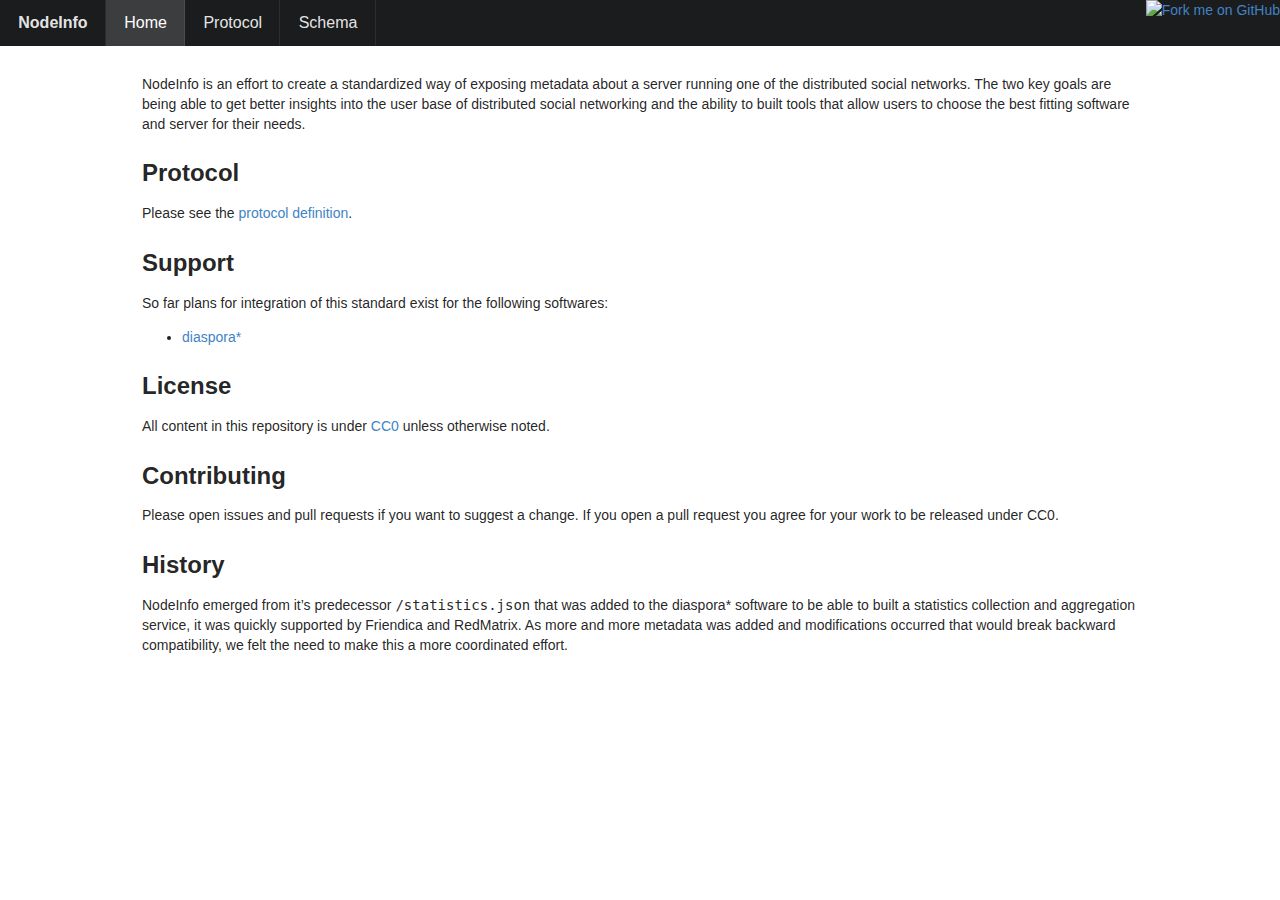
==== commit fbbff75d: "Automated commit at 2015-08-23 10:06:39 UTC by middleman-deploy 1.0.0" ====
--- a/index.html
+++ b/index.html
@@ -1,4 +1,4 @@
-<!DOCTYPE html><html><head><meta charset="utf-8" /><meta content="IE=edge,chrome=1" http-equiv="X-UA-Compatible" /><title>NodeInfo</title><link href="/stylesheets/all.css" rel="stylesheet" type="text/css" /><script src="/javascripts/all.js" type="text/javascript"></script></head><body class="index"><div class="ui menu inverted large" id="nav"><span class="item header"> NodeInfo</span><a class="item active" href="/">Home</a><a class="item " href="/protocol.html">Protocol</a><a class="item " href="/schema.html">Schema</a></div><a href="https://github.com/jhass/nodeinfo" id="forkme"><img alt="Fork me on GitHub" data-canonical-src="https://s3.amazonaws.com/github/ribbons/forkme_right_darkblue_121621.png" src="https://camo.githubusercontent.com/38ef81f8aca64bb9a64448d0d70f1308ef5341ab/68747470733a2f2f73332e616d617a6f6e6177732e636f6d2f6769746875622f726962626f6e732f666f726b6d655f72696768745f6461726b626c75655f3132313632312e706e67" /></a><div class="ui segment basic" id="main"><h1>NodeInfo</h1>
+<!DOCTYPE html><html><head><meta charset="utf-8" /><meta content="IE=edge,chrome=1" http-equiv="X-UA-Compatible" /><title>NodeInfo</title><link href="/stylesheets/all.css" rel="stylesheet" /><script src="/javascripts/all.js"></script></head><body class="index"><div class="ui menu inverted large" id="nav"><span class="item header"> NodeInfo</span><a class="item active" href="/">Home</a><a class="item " href="/protocol.html">Protocol</a><a class="item " href="/schema.html">Schema</a></div><a href="https://github.com/jhass/nodeinfo" id="forkme"><img alt="Fork me on GitHub" data-canonical-src="https://s3.amazonaws.com/github/ribbons/forkme_right_darkblue_121621.png" src="https://camo.githubusercontent.com/38ef81f8aca64bb9a64448d0d70f1308ef5341ab/68747470733a2f2f73332e616d617a6f6e6177732e636f6d2f6769746875622f726962626f6e732f666f726b6d655f72696768745f6461726b626c75655f3132313632312e706e67" /></a><div class="ui segment basic" id="main"><h1>NodeInfo</h1>
 
 <p>NodeInfo is an effort to create a standardized way of exposing metadata
 about a server running one of the distributed social networks. The two key
--- a/stylesheets/all.css
+++ b/stylesheets/all.css
@@ -1,16 +1,454 @@
-﻿.ui.breadcrumb{margin:1em 0em;display:inline-block;vertical-align:middle}.ui.breadcrumb:first-child{margin-top:0em}.ui.breadcrumb:last-child{margin-bottom:0em}.ui.breadcrumb .divider{display:inline-block;opacity:0.5;margin:0em 0.15em 0em;font-size:1em;color:rgba(0,0,0,0.3)}.ui.breadcrumb a.section{cursor:pointer}.ui.breadcrumb .section{display:inline-block;margin:0em;padding:0em}.ui.breadcrumb.segment{display:inline-block;padding:0.5em 1em}.ui.breadcrumb .active.section{font-weight:bold}.ui.small.breadcrumb{font-size:0.75em}.ui.large.breadcrumb{font-size:1.1em}.ui.huge.breadcrumb{font-size:1.3em}.ui.form{position:relative;max-width:100%}.ui.form :first-child{margin-top:0em}.ui.form :last-child{margin-bottom:0em}.ui.form>p{margin:1em 0}.ui.form .field{clear:both;margin:0em 0em 1em}.ui.form .field>label{margin:0em 0em 0.3em;display:block;color:#555555;font-size:0.875em}.ui.form textarea,.ui.form input[type="color"],.ui.form input[type="date"],.ui.form input[type="datetime"],.ui.form input[type="datetime-local"],.ui.form input[type="email"],.ui.form input[type="month"],.ui.form input[type="number"],.ui.form input[type="password"],.ui.form input[type="range"],.ui.form input[type="search"],.ui.form input[type="tel"],.ui.form input[type="text"],.ui.form input[type="time"],.ui.form input[type="url"],.ui.form input[type="week"],.ui.form .ui.input{width:100%}.ui.form textarea,.ui.form input[type="color"],.ui.form input[type="date"],.ui.form input[type="datetime"],.ui.form input[type="datetime-local"],.ui.form input[type="email"],.ui.form input[type="month"],.ui.form input[type="number"],.ui.form input[type="password"],.ui.form input[type="search"],.ui.form input[type="tel"],.ui.form input[type="text"],.ui.form input[type="time"],.ui.form input[type="url"],.ui.form input[type="week"]{margin:0em;padding:0.65em 1em;font-size:1em;background-color:#FFFFFF;border:1px solid rgba(0,0,0,0.15);outline:none;color:rgba(0,0,0,0.7);border-radius:0.3125em;-webkit-transition:background-color 0.3s ease-out, -webkit-box-shadow 0.2s ease, border-color 0.2s ease;transition:background-color 0.3s ease-out, box-shadow 0.2s ease, border-color 0.2s ease;-webkit-box-shadow:0em 0em 0em 0em rgba(0,0,0,0.3) inset;box-shadow:0em 0em 0em 0em rgba(0,0,0,0.3) inset;-webkit-appearance:none;-webkit-tap-highlight-color:rgba(255,255,255,0);-webkit-box-sizing:border-box;-moz-box-sizing:border-box;-ms-box-sizing:border-box;box-sizing:border-box}.ui.textarea,.ui.form textarea{line-height:1.33;min-height:8em;height:12em;max-height:24em;resize:vertical}.ui.form textarea,.ui.form input[type="checkbox"]{vertical-align:top}.ui.form .divider{clear:both;margin:1em 0em}.ui.form .info.message,.ui.form .warning.message,.ui.form .error.message{display:none}.ui.form .message:first-child{margin-top:0px}.ui.form .field .prompt.label{white-space:nowrap}.ui.form .inline.field .prompt{margin-top:0em;margin-left:1em}.ui.form .inline.field .prompt:before{margin-top:-0.3em;bottom:auto;right:auto;top:50%;left:0em}.ui.form input[type="color"]:focus,.ui.form input[type="date"]:focus,.ui.form input[type="datetime"]:focus,.ui.form input[type="datetime-local"]:focus,.ui.form input[type="email"]:focus,.ui.form input[type="month"]:focus,.ui.form input[type="number"]:focus,.ui.form input[type="password"]:focus,.ui.form input[type="search"]:focus,.ui.form input[type="tel"]:focus,.ui.form input[type="text"]:focus,.ui.form input[type="time"]:focus,.ui.form input[type="url"]:focus,.ui.form input[type="week"]:focus .ui.form textarea:focus{color:rgba(0,0,0,0.85);border-color:rgba(0,0,0,0.2);border-bottom-left-radius:0;border-top-left-radius:0;-webkit-appearance:none;-webkit-box-shadow:0.3em 0em 0em 0em rgba(0,0,0,0.2) inset;box-shadow:0.3em 0em 0em 0em rgba(0,0,0,0.2) inset}.ui.form.warning .warning.message{display:block}.ui.form.error .error.message{display:block}.ui.form .fields.error .field label,.ui.form .field.error label,.ui.form .fields.error .field .input,.ui.form .field.error .input{color:#D95C5C}.ui.form .fields.error .field .corner.label,.ui.form .field.error .corner.label{border-color:#D95C5C;color:#FFFFFF}.ui.form .fields.error .field textarea,.ui.form .fields.error .field input[type="color"],.ui.form .fields.error .field input[type="date"],.ui.form .fields.error .field input[type="datetime"],.ui.form .fields.error .field input[type="datetime-local"],.ui.form .fields.error .field input[type="email"],.ui.form .fields.error .field input[type="month"],.ui.form .fields.error .field input[type="number"],.ui.form .fields.error .field input[type="password"],.ui.form .fields.error .field input[type="search"],.ui.form .fields.error .field input[type="tel"],.ui.form .fields.error .field input[type="text"],.ui.form .fields.error .field input[type="time"],.ui.form .fields.error .field input[type="url"],.ui.form .fields.error .field input[type="week"],.ui.form .field.error textarea,.ui.form .field.error input[type="color"],.ui.form .field.error input[type="date"],.ui.form .field.error input[type="datetime"],.ui.form .field.error input[type="datetime-local"],.ui.form .field.error input[type="email"],.ui.form .field.error input[type="month"],.ui.form .field.error input[type="number"],.ui.form .field.error input[type="password"],.ui.form .field.error input[type="search"],.ui.form .field.error input[type="tel"],.ui.form .field.error input[type="text"],.ui.form .field.error input[type="time"],.ui.form .field.error input[type="url"],.ui.form .field.error input[type="week"]{background-color:#FFFAFA;border-color:#E7BEBE;border-left:none;color:#D95C5C;padding-left:1.2em;border-bottom-left-radius:0;border-top-left-radius:0;-webkit-box-shadow:0.3em 0em 0em 0em #D95C5C inset;box-shadow:0.3em 0em 0em 0em #D95C5C inset}.ui.form .field.error textarea:focus,.ui.form .field.error input[type="color"]:focus,.ui.form .field.error input[type="date"]:focus,.ui.form .field.error input[type="datetime"]:focus,.ui.form .field.error input[type="datetime-local"]:focus,.ui.form .field.error input[type="email"]:focus,.ui.form .field.error input[type="month"]:focus,.ui.form .field.error input[type="number"]:focus,.ui.form .field.error input[type="password"]:focus,.ui.form .field.error input[type="search"]:focus,.ui.form .field.error input[type="tel"]:focus,.ui.form .field.error input[type="text"]:focus,.ui.form .field.error input[type="time"]:focus,.ui.form .field.error input[type="url"]:focus,.ui.form .field.error input[type="week"]:focus{border-color:#ff5050;color:#ff5050;-webkit-appearance:none;-webkit-box-shadow:0.3em 0em 0em 0em #FF5050 inset;box-shadow:0.3em 0em 0em 0em #FF5050 inset}.ui.form .fields.error .field .ui.dropdown,.ui.form .fields.error .field .ui.dropdown .item,.ui.form .field.error .ui.dropdown,.ui.form .field.error .ui.dropdown .item{background-color:#FFFAFA;color:#D95C5C}.ui.form .fields.error .field .ui.dropdown,.ui.form .field.error .ui.dropdown{-webkit-box-shadow:0px 0px 0px 1px #E7BEBE !important;box-shadow:0px 0px 0px 1px #E7BEBE !important}.ui.form .fields.error .field .ui.dropdown:hover,.ui.form .field.error .ui.dropdown:hover{-webkit-box-shadow:0px 0px 0px 1px #E7BEBE !important;box-shadow:0px 0px 0px 1px #E7BEBE !important}.ui.form .fields.error .field .ui.dropdown:hover .menu,.ui.form .field.error .ui.dropdown:hover .menu{-webkit-box-shadow:0px 1px 0px 1px #E7BEBE;box-shadow:0px 1px 0px 1px #E7BEBE}.ui.form .fields.error .field .ui.selection.dropdown .menu .item:hover,.ui.form .field.error .ui.selection.dropdown .menu .item:hover{background-color:#FFF2F2}.ui.form .fields.error .field .ui.dropdown .menu .active.item,.ui.form .field.error .ui.dropdown .menu .active.item{background-color:#FDCFCF !important}.ui.form ::-webkit-input-placeholder{color:#AAAAAA}.ui.form ::-moz-placeholder{color:#AAAAAA}.ui.form :focus::-webkit-input-placeholder{color:#999999}.ui.form :focus::-moz-placeholder{color:#999999}.ui.form .error ::-webkit-input-placeholder{color:rgba(255,80,80,0.4)}.ui.form .error ::-moz-placeholder{color:rgba(255,80,80,0.4)}.ui.form .error :focus::-webkit-input-placeholder{color:rgba(255,80,80,0.7)}.ui.form .error :focus::-moz-placeholder{color:rgba(255,80,80,0.7)}.ui.form .field :disabled,.ui.form .field.disabled{opacity:0.5}.ui.form .field.disabled label{opacity:0.5}.ui.form .field.disabled :disabled{opacity:1}.ui.form.loading{position:relative}.ui.form.loading:after{position:absolute;top:0%;left:0%;content:'';width:100%;height:100%;background:rgba(255,255,255,0.8) url("/images/semantic-ui/loader-large.gif") no-repeat 50% 50%;visibility:visible}.ui.form.fluid{width:100%;-webkit-box-sizing:border-box;-moz-box-sizing:border-box;-ms-box-sizing:border-box;box-sizing:border-box}.ui.form input.attached{width:auto}.ui.form .date.field>label{position:relative}.ui.form .date.field>label:after{position:absolute;top:2em;right:0.5em;font-family:'Icons';content:'\f133';font-size:1.2em;font-weight:normal;color:#CCCCCC}.ui.inverted.form label{color:#FFFFFF}.ui.inverted.form .field.error textarea,.ui.inverted.form .field.error input[type="color"],.ui.inverted.form .field.error input[type="date"],.ui.inverted.form .field.error input[type="datetime"],.ui.inverted.form .field.error input[type="datetime-local"],.ui.inverted.form .field.error input[type="email"],.ui.inverted.form .field.error input[type="month"],.ui.inverted.form .field.error input[type="number"],.ui.inverted.form .field.error input[type="password"],.ui.inverted.form .field.error input[type="search"],.ui.inverted.form .field.error input[type="tel"],.ui.inverted.form .field.error input[type="text"],.ui.inverted.form .field.error input[type="time"],.ui.inverted.form .field.error input[type="url"],.ui.inverted.form .field.error input[type="week"]{background-color:#FFCCCC}.ui.inverted.form .ui.checkbox label{color:rgba(255,255,255,0.8)}.ui.inverted.form .ui.checkbox label:hover,.ui.inverted.form .ui.checkbox .box:hover{color:#FFFFFF}.ui.form .grouped.fields{margin:0em 0em 1em}.ui.form .grouped.fields .field{display:block;float:none;margin:0.5em 0em;padding:0em}.ui.form .fields{clear:both}.ui.form .fields:after{content:' ';display:block;clear:both;visibility:hidden;line-height:0;height:0}.ui.form .fields>.field{clear:none;float:left;-webkit-box-sizing:border-box;-moz-box-sizing:border-box;-ms-box-sizing:border-box;box-sizing:border-box}.ui.form .fields>.field:first-child{border-left:none;-webkit-box-shadow:none;box-shadow:none}.ui.form .two.fields>.fields,.ui.form .two.fields>.field{width:50%;padding-left:1%;padding-right:1%}.ui.form .three.fields>.fields,.ui.form .three.fields>.field{width:33.333%;padding-left:1%;padding-right:1%}.ui.form .four.fields>.fields,.ui.form .four.fields>.field{width:25%;padding-left:1%;padding-right:1%}.ui.form .five.fields>.fields,.ui.form .five.fields>.field{width:20%;padding-left:1%;padding-right:1%}.ui.form .fields .field:first-child{padding-left:0%}.ui.form .fields .field:last-child{padding-right:0%}.ui.form .fields .wide.field{width:6.25%;padding-left:1%;padding-right:1%}.ui.form .fields .wide.field:first-child{padding-left:0%}.ui.form .fields .wide.field:last-child{padding-right:0%}.ui.form .fields>.one.wide.field{width:6.25%}.ui.form .fields>.two.wide.field{width:12.5%}.ui.form .fields>.three.wide.field{width:18.75%}.ui.form .fields>.four.wide.field{width:25%}.ui.form .fields>.five.wide.field{width:31.25%}.ui.form .fields>.six.wide.field{width:37.5%}.ui.form .fields>.seven.wide.field{width:43.75%}.ui.form .fields>.eight.wide.field{width:50%}.ui.form .fields>.nine.wide.field{width:56.25%}.ui.form .fields>.ten.wide.field{width:62.5%}.ui.form .fields>.eleven.wide.field{width:68.75%}.ui.form .fields>.twelve.wide.field{width:75%}.ui.form .fields>.thirteen.wide.field{width:81.25%}.ui.form .fields>.fourteen.wide.field{width:87.5%}.ui.form .fields>.fifteen.wide.field{width:93.75%}.ui.form .fields>.sixteen.wide.field{width:100%}@media only screen and (max-width: 767px){.ui.form .two.fields>.fields,.ui.form .two.fields>.field,.ui.form .three.fields>.fields,.ui.form .three.fields>.field,.ui.form .four.fields>.fields,.ui.form .four.fields>.field,.ui.form .five.fields>.fields,.ui.form .five.fields>.field,.ui.form .fields>.two.wide.field,.ui.form .fields>.three.wide.field,.ui.form .fields>.four.wide.field,.ui.form .fields>.five.wide.field,.ui.form .fields>.six.wide.field,.ui.form .fields>.seven.wide.field,.ui.form .fields>.eight.wide.field,.ui.form .fields>.nine.wide.field,.ui.form .fields>.ten.wide.field,.ui.form .fields>.eleven.wide.field,.ui.form .fields>.twelve.wide.field,.ui.form .fields>.thirteen.wide.field,.ui.form .fields>.fourteen.wide.field,.ui.form .fields>.fifteen.wide.field,.ui.form .fields>.sixteen.wide.field{width:100%;padding-left:0%;padding-right:0%}}.ui.form .inline.fields .field{min-height:1.3em;margin-right:0.5em}.ui.form .inline.fields .field>label,.ui.form .inline.fields .field>p,.ui.form .inline.fields .field>.ui.input,.ui.form .inline.fields .field>input,.ui.form .inline.field>label,.ui.form .inline.field>p,.ui.form .inline.field>.ui.input,.ui.form .inline.field>input{display:inline-block;width:auto;margin-top:0em;margin-bottom:0em;vertical-align:middle}.ui.form .inline.fields .field>:first-child,.ui.form .inline.field>:first-child{margin:0em 0.5em 0em 0em}.ui.form .inline.fields .field>:only-child,.ui.form .inline.field>:only-child{margin:0em}.ui.small.form{font-size:0.875em}.ui.small.form textarea,.ui.small.form input[type="color"],.ui.small.form input[type="date"],.ui.small.form input[type="datetime"],.ui.small.form input[type="datetime-local"],.ui.small.form input[type="email"],.ui.small.form input[type="month"],.ui.small.form input[type="number"],.ui.small.form input[type="password"],.ui.small.form input[type="search"],.ui.small.form input[type="tel"],.ui.small.form input[type="text"],.ui.small.form input[type="time"],.ui.small.form input[type="url"],.ui.small.form input[type="week"],.ui.small.form label{font-size:1em}.ui.large.form{font-size:1.125em}.ui.grid{display:block;text-align:left;font-size:0em;margin:0% -1.5%;padding:0%;-webkit-box-sizing:border-box;-moz-box-sizing:border-box;box-sizing:border-box}body>.ui.grid{margin-left:0% !important;margin-right:0% !important}.ui.grid:after,.ui.row:after{content:".";display:block;height:0;clear:both;visibility:hidden}.ui.grid>.column,.ui.grid>.row>.column{display:inline-block;text-align:left;font-size:1rem;width:6.25%;padding-left:1.5%;padding-right:1.5%;-webkit-box-sizing:border-box;-moz-box-sizing:border-box;box-sizing:border-box;vertical-align:top}.ui.grid>.column{margin-top:1rem;margin-bottom:1rem}.ui.grid>.row{display:block;width:100% !important;margin-top:1.5%;padding:1rem 0% 0%;font-size:0rem}.ui.grid>.row:first-child{padding-top:0rem;margin-top:0rem}.ui.grid>.row>img,.ui.grid>.row>.column>img{max-width:100%}.ui.grid .column>.ui.segment:only-child{margin:0em}.ui.page.grid{min-width:320px;margin-left:0%;margin-right:0%}@media only screen and (max-width: 991px){.ui.page.grid{padding:0% 4%}}@media only screen and (min-width: 992px){.ui.page.grid{padding:0% 8%}}@media only screen and (min-width: 1500px){.ui.page.grid{padding:0% 13%}}@media only screen and (min-width: 1750px){.ui.page.grid{padding:0% 18%}}@media only screen and (min-width: 2000px){.ui.page.grid{padding:0% 23%}}.ui.grid>.row>.one.wide.column,.ui.grid>.column.row>.one.wide.column,.ui.grid>.one.wide.column,.ui.column.grid>.one.wide.column{width:6.25%}.ui.grid>.row>.two.wide.column,.ui.grid>.column.row>.two.wide.column,.ui.grid>.two.wide.column,.ui.column.grid>.two.wide.column{width:12.5%}.ui.grid>.row>.three.wide.column,.ui.grid>.column.row>.three.wide.column,.ui.grid>.three.wide.column,.ui.column.grid>.three.wide.column{width:18.75%}.ui.grid>.row>.four.wide.column,.ui.grid>.column.row>.four.wide.column,.ui.grid>.four.wide.column,.ui.column.grid>.four.wide.column{width:25%}.ui.grid>.row>.five.wide.column,.ui.grid>.column.row>.five.wide.column,.ui.grid>.five.wide.column,.ui.column.grid>.five.wide.column{width:31.25%}.ui.grid>.row>.six.wide.column,.ui.grid>.column.row>.six.wide.column,.ui.grid>.six.wide.column,.ui.column.grid>.six.wide.column{width:37.5%}.ui.grid>.row>.seven.wide.column,.ui.grid>.column.row>.seven.wide.column,.ui.grid>.seven.wide.column,.ui.column.grid>.seven.wide.column{width:43.75%}.ui.grid>.row>.eight.wide.column,.ui.grid>.column.row>.eight.wide.column,.ui.grid>.eight.wide.column,.ui.column.grid>.eight.wide.column{width:50%}.ui.grid>.row>.nine.wide.column,.ui.grid>.column.row>.nine.wide.column,.ui.grid>.nine.wide.column,.ui.column.grid>.nine.wide.column{width:56.25%}.ui.grid>.row>.ten.wide.column,.ui.grid>.column.row>.ten.wide.column,.ui.grid>.ten.wide.column,.ui.column.grid>.ten.wide.column{width:62.5%}.ui.grid>.row>.eleven.wide.column,.ui.grid>.column.row>.eleven.wide.column,.ui.grid>.eleven.wide.column,.ui.column.grid>.eleven.wide.column{width:68.75%}.ui.grid>.row>.twelve.wide.column,.ui.grid>.column.row>.twelve.wide.column,.ui.grid>.twelve.wide.column,.ui.column.grid>.twelve.wide.column{width:75%}.ui.grid>.row>.thirteen.wide.column,.ui.grid>.column.row>.thirteen.wide.column,.ui.grid>.thirteen.wide.column,.ui.column.grid>.thirteen.wide.column{width:81.25%}.ui.grid>.row>.fourteen.wide.column,.ui.grid>.column.row>.fourteen.wide.column,.ui.grid>.fourteen.wide.column,.ui.column.grid>.fourteen.wide.column{width:87.5%}.ui.grid>.row>.fifteen.wide.column,.ui.grid>.column.row>.fifteen.wide.column,.ui.grid>.fifteen.wide.column,.ui.column.grid>.fifteen.wide.column{width:93.75%}.ui.grid>.row>.sixteen.wide.column,.ui.grid>.column.row>.sixteen.wide.column,.ui.grid>.sixteen.wide.column,.ui.column.grid>.sixteen.wide.column{width:100%}.ui.one.column.grid>.row>.column,.ui.one.column.grid>.column,.ui.grid>.one.column.row>.column{width:100%}.ui.two.column.grid>.row>.column,.ui.two.column.grid>.column,.ui.grid>.two.column.row>.column{width:50%}.ui.three.column.grid>.row>.column,.ui.three.column.grid>.column,.ui.grid>.three.column.row>.column{width:33.3333%}.ui.four.column.grid>.row>.column,.ui.four.column.grid>.column,.ui.grid>.four.column.row>.column{width:25%}.ui.five.column.grid>.row>.column,.ui.five.column.grid>.column,.ui.grid>.five.column.row>.column{width:20%}.ui.six.column.grid>.row>.column,.ui.six.column.grid>.column,.ui.grid>.six.column.row>.column{width:16.66667%}.ui.seven.column.grid>.row>.column,.ui.seven.column.grid>.column,.ui.grid>.seven.column.row>.column{width:14.2857%}.ui.eight.column.grid>.row>.column,.ui.eight.column.grid>.column,.ui.grid>.eight.column.row>.column{width:12.5%}.ui.nine.column.grid>.row>.column,.ui.nine.column.grid>.column,.ui.grid>.nine.column.row>.column{width:11.1111%}.ui.ten.column.grid>.row>.column,.ui.ten.column.grid>.column,.ui.grid>.ten.column.row>.column{width:10%}.ui.eleven.column.grid>.row>.column,.ui.eleven.column.grid>.column,.ui.grid>.eleven.column.row>.column{width:9.0909%}.ui.twelve.column.grid>.row>.column,.ui.twelve.column.grid>.column,.ui.grid>.twelve.column.row>.column{width:8.3333%}.ui.thirteen.column.grid>.row>.column,.ui.thirteen.column.grid>.column,.ui.grid>.thirteen.column.row>.column{width:7.6923%}.ui.fourteen.column.grid>.row>.column,.ui.fourteen.column.grid>.column,.ui.grid>.fourteen.column.row>.column{width:7.1428%}.ui.fifteen.column.grid>.row>.column,.ui.fifteen.column.grid>.column,.ui.grid>.fifteen.column.row>.column{width:6.6666%}.ui.sixteen.column.grid>.row>.column,.ui.sixteen.column.grid>.column,.ui.grid>.sixteen.column.row>.column{width:6.25%}.ui.grid>.column:only-child,.ui.grid>.row>.column:only-child{width:100%}.ui.relaxed.grid{margin:0% -2.5%}.ui.relaxed.grid>.column,.ui.relaxed.grid>.row>.column{padding-left:2.5%;padding-right:2.5%}.ui.grid .left.floated.column{float:left}.ui.grid .right.floated.column{float:right}.ui.divided.grid,.ui.divided.grid>.row{display:table;width:100%;margin-left:0% !important;margin-right:0% !important}.ui.divided.grid>.column:not(.row),.ui.divided.grid>.row>.column{display:table-cell;-webkit-box-shadow:-1px 0px 0px 0px rgba(0,0,0,0.1),-2px 0px 0px 0px rgba(255,255,255,0.8);box-shadow:-1px 0px 0px 0px rgba(0,0,0,0.1),-2px 0px 0px 0px rgba(255,255,255,0.8)}.ui.divided.grid>.column.row{display:table}.ui.divided.grid>.column:first-child,.ui.divided.grid>.row>.column:first-child{-webkit-box-shadow:none;box-shadow:none}.ui.vertically.divided.grid>.row{-webkit-box-shadow:0px -1px 0px 0px rgba(0,0,0,0.1),0px -2px 0px 0px rgba(255,255,255,0.8) !important;box-shadow:0px -1px 0px 0px rgba(0,0,0,0.1),0px -2px 0px 0px rgba(255,255,255,0.8) !important}.ui.vertically.divided.grid>.row>.column,.ui.vertically.divided.grid>.column:not(.row),.ui.vertically.divided.grid>.row:first-child{-webkit-box-shadow:none !important;box-shadow:none !important}.ui.celled.grid{display:table;width:100%;margin-left:0% !important;margin-right:0% !important;-webkit-box-shadow:0px 0px 0px 1px #DFDFDF;box-shadow:0px 0px 0px 1px #DFDFDF}.ui.celled.grid>.row,.ui.celled.grid>.column.row,.ui.celled.grid>.column.row:first-child{display:table;width:100%;margin-top:0em;padding-top:0em;-webkit-box-shadow:0px -1px 0px 0px #DFDFDF;box-shadow:0px -1px 0px 0px #DFDFDF}.ui.celled.grid>.column:not(.row),.ui.celled.grid>.row>.column{display:table-cell;padding:0.75em;-webkit-box-shadow:-1px 0px 0px 0px #DFDFDF;box-shadow:-1px 0px 0px 0px #DFDFDF}.ui.celled.grid>.column:first-child,.ui.celled.grid>.row>.column:first-child{-webkit-box-shadow:none;box-shadow:none}.ui.celled.page.grid{-webkit-box-shadow:none;box-shadow:none}.ui.left.aligned.grid,.ui.left.aligned.grid>.row>.column,.ui.left.aligned.grid>.column,.ui.grid .left.aligned.column,.ui.grid>.left.aligned.row>.column{text-align:left}.ui.center.aligned.grid,.ui.center.aligned.grid>.row>.column,.ui.center.aligned.grid>.column,.ui.grid .center.aligned.column,.ui.grid>.center.aligned.row>.column{text-align:center}.ui.right.aligned.grid,.ui.right.aligned.grid>.row>.column,.ui.right.aligned.grid>.column,.ui.grid .right.aligned.column,.ui.grid>.right.aligned.row>.column{text-align:right}.ui.justified.grid,.ui.justified.grid>.row>.column,.ui.justified.grid>.column,.ui.grid .justified.column,.ui.grid>.justified.row>.column{text-align:justify;-webkit-hyphens:auto;-moz-hyphens:auto;-ms-hyphens:auto;hyphens:auto}.ui.top.aligned.grid,.ui.top.aligned.grid>.row>.column,.ui.top.aligned.grid>.column,.ui.grid .top.aligned.column,.ui.grid>.top.aligned.row>.column{vertical-align:top}.ui.middle.aligned.grid,.ui.middle.aligned.grid>.row>.column,.ui.middle.aligned.grid>.column,.ui.grid .middle.aligned.column,.ui.grid>.middle.aligned.row>.column{vertical-align:middle}.ui.bottom.aligned.grid,.ui.bottom.aligned.grid>.row>.column,.ui.bottom.aligned.grid>.column,.ui.grid .bottom.aligned.column,.ui.grid>.bottom.aligned.row>.column{vertical-align:bottom}.ui.grid>.equal.height.row{display:table;width:100%}.ui.grid>.equal.height.row>.column{display:table-cell}@media only screen and (max-width: 767px){.ui.tablet:not(.mobile).only.grid,.ui.grid>.tablet:not(.mobile).only.row,.ui.grid>.tablet:not(.mobile).only.column,.ui.grid>.row>.tablet:not(.mobile).only.column{display:none !important}.ui.computer:not(.mobile).only.grid,.ui.grid>.computer:not(.mobile).only.row,.ui.grid>.computer:not(.mobile).only.column,.ui.grid>.row>.computer:not(.mobile).only.column{display:none !important}}@media only screen and (min-width: 768px) and (max-width: 991px){.ui.mobile:not(.tablet).only.grid,.ui.grid>.mobile:not(.tablet).only.row,.ui.grid>.mobile:not(.tablet).only.column,.ui.grid>.row>.mobile:not(.tablet).only.column{display:none !important}.ui.computer:not(.tablet).only.grid,.ui.grid>.computer:not(.tablet).only.row,.ui.grid>.computer:not(.tablet).only.column,.ui.grid>.row>.computer:not(.tablet).only.column{display:none !important}}@media only screen and (min-width: 992px){.ui.mobile:not(.computer).only.grid,.ui.grid>.mobile:not(.computer).only.row,.ui.grid>.mobile:not(.computer).only.column,.ui.grid>.row>.mobile:not(.computer).only.column{display:none !important}.ui.tablet:not(.computer).only.grid,.ui.grid>.tablet:not(.computer).only.row,.ui.grid>.tablet:not(.computer).only.column,.ui.grid>.row>.tablet:not(.computer).only.column{display:none !important}}@media only screen and (max-width: 767px){.ui.two.column.doubling.grid>.row>.column,.ui.two.column.doubling.grid>.column,.ui.grid>.two.column.doubling.row>.column{width:100%}.ui.three.column.doubling.grid>.row>.column,.ui.three.column.doubling.grid>.column,.ui.grid>.three.column.doubling.row>.column{width:100%}.ui.four.column.doubling.grid>.row>.column,.ui.four.column.doubling.grid>.column,.ui.grid>.four.column.doubling.row>.column{width:100%}.ui.five.column.doubling.grid>.row>.column,.ui.five.column.doubling.grid>.column,.ui.grid>.five.column.doubling.row>.column{width:100%}.ui.six.column.doubling.grid>.row>.column,.ui.six.column.doubling.grid>.column,.ui.grid>.six.column.doubling.row>.column{width:50%}.ui.seven.column.doubling.grid>.row>.column,.ui.seven.column.doubling.grid>.column,.ui.grid>.seven.column.doubling.row>.column{width:50%}.ui.eight.column.doubling.grid>.row>.column,.ui.eight.column.doubling.grid>.column,.ui.grid>.eight.column.doubling.row>.column{width:50%}.ui.nine.column.doubling.grid>.row>.column,.ui.nine.column.doubling.grid>.column,.ui.grid>.nine.column.doubling.row>.column{width:50%}.ui.ten.column.doubling.grid>.row>.column,.ui.ten.column.doubling.grid>.column,.ui.grid>.ten.column.doubling.row>.column{width:50%}.ui.twelve.column.doubling.grid>.row>.column,.ui.twelve.column.doubling.grid>.column,.ui.grid>.twelve.column.doubling.row>.column{width:33.3333333333333%}.ui.fourteen.column.doubling.grid>.row>.column,.ui.fourteen.column.doubling.grid>.column,.ui.grid>.fourteen.column.doubling.row>.column{width:33.3333333333333%}.ui.sixteen.column.doubling.grid>.row>.column,.ui.sixteen.column.doubling.grid>.column,.ui.grid>.sixteen.column.doubling.row>.column{width:25%}}@media only screen and (min-width: 768px) and (max-width: 991px){.ui.two.column.doubling.grid>.row>.column,.ui.two.column.doubling.grid>.column,.ui.grid>.two.column.doubling.row>.column{width:100%}.ui.three.column.doubling.grid>.row>.column,.ui.three.column.doubling.grid>.column,.ui.grid>.three.column.doubling.row>.column{width:50%}.ui.four.column.doubling.grid>.row>.column,.ui.four.column.doubling.grid>.column,.ui.grid>.four.column.doubling.row>.column{width:50%}.ui.five.column.doubling.grid>.row>.column,.ui.five.column.doubling.grid>.column,.ui.grid>.five.column.doubling.row>.column{width:33.3333333%}.ui.six.column.doubling.grid>.row>.column,.ui.six.column.doubling.grid>.column,.ui.grid>.six.column.doubling.row>.column{width:33.3333333%}.ui.eight.column.doubling.grid>.row>.column,.ui.eight.column.doubling.grid>.column,.ui.grid>.eight.column.doubling.row>.column{width:33.3333333%}.ui.eight.column.doubling.grid>.row>.column,.ui.eight.column.doubling.grid>.column,.ui.grid>.eight.column.doubling.row>.column{width:25%}.ui.nine.column.doubling.grid>.row>.column,.ui.nine.column.doubling.grid>.column,.ui.grid>.nine.column.doubling.row>.column{width:25%}.ui.ten.column.doubling.grid>.row>.column,.ui.ten.column.doubling.grid>.column,.ui.grid>.ten.column.doubling.row>.column{width:20%}.ui.twelve.column.doubling.grid>.row>.column,.ui.twelve.column.doubling.grid>.column,.ui.grid>.twelve.column.doubling.row>.column{width:16.6666666%}.ui.fourteen.column.doubling.grid>.row>.column,.ui.fourteen.column.doubling.grid>.column,.ui.grid>.fourteen.column.doubling.row>.column{width:14.28571428571429%}.ui.sixteen.column.doubling.grid>.row>.column,.ui.sixteen.column.doubling.grid>.column,.ui.grid>.sixteen.column.doubling.row>.column{width:12.5%}}@media only screen and (max-width: 767px){.ui.stackable.grid{display:block !important;padding:0em;margin:0em}.ui.stackable.grid>.row>.column,.ui.stackable.grid>.column{display:block !important;width:auto !important;margin:1em 0em 0em !important;padding:1em 0em 0em !important;-webkit-box-shadow:none !important;box-shadow:none !important}.ui.stackable.divided.grid .column,.ui.stackable.celled.grid .column{border-top:1px dotted rgba(0,0,0,0.1)}.ui.stackable.grid>.row:first-child>.column:first-child,.ui.stackable.grid>.column:first-child{margin-top:0em !important;padding-top:0em !important}.ui.stackable.divided.grid>.row:first-child>.column:first-child,.ui.stackable.celled.grid>.row:first-child>.column:first-child,.ui.stackable.divided.grid>.column:first-child,.ui.stackable.celled.grid>.column:first-child{border-top:none !important}.ui.stackable.page.grid>.row>.column,.ui.stackable.page.grid>.column{padding-left:1em !important;padding-right:1em !important}.ui.stackable.grid .vertical.pointing.menu .item:after{display:none}}.ui.menu{margin:1rem 0rem;background-color:#FFFFFF;font-size:0px;font-weight:normal;-webkit-box-shadow:0px 0px 0px 1px rgba(0,0,0,0.1);box-shadow:0px 0px 0px 1px rgba(0,0,0,0.1);border-radius:0.1875rem}.ui.menu:first-child{margin-top:0rem}.ui.menu:last-child{margin-bottom:0rem}.ui.menu:after{content:".";display:block;height:0;clear:both;visibility:hidden}.ui.menu>.item:first-child{border-radius:0.1875em 0px 0px 0.1875em}.ui.menu>.item:last-child{border-radius:0px 0.1875em 0.1875em 0px}.ui.menu .item{-webkit-user-select:none;-moz-user-select:none;-ms-user-select:none;user-select:none;-webkit-tap-highlight-color:transparent;vertical-align:middle;line-height:1;text-decoration:none;-webkit-box-sizing:border-box;-moz-box-sizing:border-box;-ms-box-sizing:border-box;box-sizing:border-box;-webkit-transition:opacity 0.2s ease, background 0.2s ease, -webkit-box-shadow 0.2s ease;transition:opacity 0.2s ease, background 0.2s ease, box-shadow 0.2s ease}.ui.menu .item,.ui.menu .item>a:not(.button){color:rgba(0,0,0,0.75)}.ui.menu .item .item,.ui.menu .item .item>a:not(.button){color:rgba(30,30,30,0.7)}.ui.menu .item .item .item,.ui.menu .item .item .item>a:not(.button){color:rgba(30,30,30,0.6)}.ui.menu .dropdown .menu .item,.ui.menu .dropdown .menu .item a:not(.button){color:rgba(0,0,0,0.75)}.ui.menu .item .menu a.item:hover,.ui.menu .item .menu .link.item:hover{color:rgba(0,0,0,0.85)}.ui.menu .dropdown .menu .item a:not(.button):hover{color:rgba(0,0,0,0.85)}.ui.menu .active.item,.ui.menu .active.item a:not(.button){color:rgba(0,0,0,0.85);border-radius:0px}.ui.menu .item{position:relative;display:inline-block;padding:0.83em 0.95em;border-top:0em solid transparent;-webkit-tap-highlight-color:transparent;-moz-user-select:-moz-none;-khtml-user-select:none;-webkit-user-select:none;-ms-user-select:none;user-select:none}.ui.menu .menu{margin:0em}.ui.menu .item.left,.ui.menu .menu.left{float:left}.ui.menu .item.right,.ui.menu .menu.right{float:right}.ui.menu .item:before{position:absolute;content:'';top:0%;left:0px;width:1px;height:100%;background-image:linear-gradient(rgba(0,0,0,0.05) 0%, rgba(0,0,0,0.1) 50%, rgba(0,0,0,0.05) 100%)}.ui.menu>.menu:not(.right):first-child>.item:first-child:before,.ui.menu .item:first-child:before{display:none}.ui.menu .menu.right .item:before,.ui.menu .item.right:before{right:auto;left:0px}.ui.menu .text.item>*,.ui.menu .item>p:only-child{-webkit-user-select:text;-moz-user-select:text;-ms-user-select:text;user-select:text;line-height:1.3;color:rgba(0,0,0,0.6)}.ui.menu .item>p:first-child{margin-top:0px}.ui.menu .item>p:last-child{margin-bottom:0px}.ui.menu:not(.vertical) .item>.button{position:relative;top:-0.05em;margin:-0.55em 0;padding-bottom:0.55em;padding-top:0.55em;font-size:0.875em}.ui.menu:not(.vertical) .item>.input{margin-top:-0.85em;margin-bottom:-0.85em;padding-top:0.3em;padding-bottom:0.3em;width:100%;vertical-align:top}.ui.menu .item>.input input{padding-top:0.35em;padding-bottom:0.35em}.ui.vertical.menu .item>.input input{margin:0em;padding-top:0.63em;padding-bottom:0.63em}.ui.menu:not(.vertical) .item>.button.labeled>.icon{padding-top:0.6em}.ui.menu:not(.vertical) .item .action.input>.button{font-size:0.8em;padding:0.55em 0.8em}.ui.small.menu:not(.vertical) .item>.input input{padding-top:0.4em;padding-bottom:0.4em}.ui.large.menu:not(.vertical) .item>.input input{top:-0.125em;padding-bottom:0.6em;padding-top:0.6em}.ui.large.menu:not(.vertical) .item .action.input>.button{font-size:0.8em;padding:0.9em}.ui.large.menu:not(.vertical) .item .action.input>.button>.icon{padding-top:0.8em}.ui.menu .header.item{background-color:rgba(0,0,0,0.04);margin:0em}.ui.vertical.menu .header.item{font-weight:bold}.ui.menu .dropdown .menu .item .icon{float:none;margin:0em 0.75em 0em 0em}.ui.menu .dropdown.item .menu{left:1px;margin:0px;min-width:-webkit-calc(100% - 1px);min-width:calc(100% - 1px);-webkit-box-shadow:0 1px 1px 1px rgba(0,0,0,0.1);box-shadow:0 1px 1px 1px rgba(0,0,0,0.1)}.ui.secondary.menu .dropdown.item .menu{left:0px;min-width:100%}.ui.menu .pointing.dropdown.item .menu{margin-top:0.75em}.ui.menu .simple.dropdown.item .menu{margin:0px !important}.ui.menu .dropdown.item .menu .item{width:100%;color:rgba(0,0,0,0.75)}.ui.menu .dropdown.item .menu .active.item{-webkit-box-shadow:none !important;box-shadow:none !important}.ui.menu .ui.dropdown .menu .item:before{display:none}.ui.menu .item>.label{background-color:rgba(0,0,0,0.35);color:#FFFFFF;margin:-0.15em 0em -0.15em 0.5em;padding:0.3em 0.8em;vertical-align:baseline}.ui.menu .item>.floating.label{padding:0.3em 0.8em}.ui.menu .item>img:only-child{display:block;max-width:100%;margin:0em auto}.ui.link.menu .item:hover,.ui.menu .link.item:hover,.ui.menu a.item:hover,.ui.menu .ui.dropdown .menu .item:hover{cursor:pointer;background-color:rgba(0,0,0,0.02)}.ui.menu .ui.dropdown.item.active{background-color:rgba(0,0,0,0.02);-webkit-box-shadow:none;box-shadow:none;border-bottom-right-radius:0em;border-bottom-left-radius:0em}.ui.link.menu .item:active,.ui.menu .link.item:active,.ui.menu a.item:active,.ui.menu .ui.dropdown .menu .item:active{background-color:rgba(0,0,0,0.05)}.ui.menu .active.item{background-color:rgba(0,0,0,0.01);color:rgba(0,0,0,0.95);-webkit-box-shadow:0em 0.2em 0em inset;box-shadow:0em 0.2em 0em inset}.ui.vertical.menu .active.item{border-radius:0em;-webkit-box-shadow:0.2em 0em 0em inset;box-shadow:0.2em 0em 0em inset}.ui.vertical.menu>.active.item:first-child{border-radius:0em 0.1875em 0em 0em}.ui.vertical.menu>.active.item:last-child{border-radius:0em 0em 0.1875em 0em}.ui.vertical.menu>.active.item:only-child{border-radius:0em 0.1875em 0.1875em 0em}.ui.vertical.menu .active.item .menu .active.item{border-left:none}.ui.vertical.menu .active.item .menu .active.item{padding-left:1.5rem}.ui.vertical.menu .item .menu .active.item{background-color:rgba(0,0,0,0.03);-webkit-box-shadow:none;box-shadow:none}.ui.menu .item.disabled,.ui.menu .item.disabled:hover{cursor:default;color:rgba(0,0,0,0.2);background-color:transparent !important}.ui.menu.loading{position:relative}.ui.menu.loading:after{position:absolute;top:0%;left:0%;content:'';width:100%;height:100%;background:rgba(255,255,255,0.8) url("/images/semantic-ui/loader-large.gif") no-repeat 50% 50%;visibility:visible}.ui.vertical.menu .item{display:block;height:auto !important;border-top:none;border-left:0em solid transparent;border-right:none}.ui.vertical.menu>.item:first-child{border-radius:0.1875em 0.1875em 0px 0px}.ui.vertical.menu>.item:last-child{border-radius:0px 0px 0.1875em 0.1875em}.ui.vertical.menu .item>.label{float:right;text-align:center}.ui.vertical.menu .item>i.icon{float:right;width:1.22em;margin:0em 0em 0em 0.5em}.ui.vertical.menu .item>.label+i.icon{float:none;margin:0em 0.25em 0em 0em}.ui.vertical.menu .item:before{position:absolute;content:'';top:0%;left:0px;width:100%;height:1px;background-image:-webkit-linear-gradient(left, rgba(0,0,0,0.03) 0%, rgba(0,0,0,0.1) 1.5em, rgba(0,0,0,0.03) 100%);background-image:linear-gradient(to right, rgba(0,0,0,0.03) 0%, rgba(0,0,0,0.1) 1.5em, rgba(0,0,0,0.03) 100%)}.ui.vertical.menu .item:first-child:before{background-image:none !important}.ui.vertical.menu .dropdown.item>i{float:right;content:"\f0da"}.ui.vertical.menu .dropdown.item .menu{top:0% !important;left:100%;margin:0px 0px 0px 1px;-webkit-box-shadow:0 0px 1px 1px #DDDDDD;box-shadow:0 0px 1px 1px #DDDDDD}.ui.vertical.menu .dropdown.item.active{border-top-right-radius:0em;border-bottom-right-radius:0em}.ui.vertical.menu .dropdown.item .menu .item{font-size:1rem}.ui.vertical.menu .dropdown.item .menu .item i.icon{margin-right:0em}.ui.vertical.menu .dropdown.item.active{-webkit-box-shadow:none;box-shadow:none}.ui.vertical.menu .item>.menu{margin:0.5em -0.95em 0em}.ui.vertical.menu .item>.menu>.item{padding:0.5rem 1.5rem;font-size:0.875em}.ui.vertical.menu .item>.menu>.item:before{display:none}.ui.tiered.menu>.sub.menu>.item{color:rgba(0,0,0,0.4)}.ui.tiered.menu>.menu>.item:hover{color:rgba(0,0,0,0.8)}.ui.tiered.menu .item.active{color:rgba(0,0,0,0.8)}.ui.tiered.menu>.menu .item.active:after{position:absolute;content:'';margin-top:-1px;top:100%;left:0px;width:100%;height:2px;background-color:#FBFBFB}.ui.tiered.menu .sub.menu{background-color:rgba(0,0,0,0.01);border-radius:0em;border-top:1px solid rgba(0,0,0,0.1);-webkit-box-shadow:none;box-shadow:none;color:#FFFFFF}.ui.tiered.menu .sub.menu .item{font-size:0.875rem}.ui.tiered.menu .sub.menu .item:before{background-image:none}.ui.tiered.menu .sub.menu .active.item{padding-top:0.83em;background-color:transparent;border-radius:0 0 0 0;border-top:medium none;-webkit-box-shadow:none;box-shadow:none;color:rgba(0,0,0,0.7) !important}.ui.tiered.menu .sub.menu .active.item:after{display:none}.ui.inverted.tiered.menu>.menu>.item{color:rgba(255,255,255,0.5)}.ui.inverted.tiered.menu .sub.menu{background-color:rgba(0,0,0,0.2)}.ui.inverted.tiered.menu .sub.menu .item{color:rgba(255,255,255,0.6)}.ui.inverted.tiered.menu>.menu>.item:hover{color:rgba(255,255,255,0.9)}.ui.inverted.tiered.menu .active.item:after{display:none}.ui.inverted.tiered.menu>.sub.menu>.active.item,.ui.inverted.tiered.menu>.menu>.active.item{color:white !important;-webkit-box-shadow:none;box-shadow:none}.ui.pointing.tiered.menu>.menu>.item:after{display:none}.ui.pointing.tiered.menu>.sub.menu>.item:after{display:block}.ui.tabular.menu{background-color:transparent;border-bottom:1px solid #DCDDDE;border-radius:0em;-webkit-box-shadow:none !important;box-shadow:none !important}.ui.tabular.menu .item{background-color:transparent;border-left:1px solid transparent;border-right:1px solid transparent;border-top:1px solid transparent;padding-left:1.4em;padding-right:1.4em;color:rgba(0,0,0,0.6)}.ui.tabular.menu .item:before{display:none}.ui.tabular.menu .item:hover{background-color:transparent;color:rgba(0,0,0,0.8)}.ui.tabular.menu .active.item{position:relative;background-color:#FFFFFF;color:rgba(0,0,0,0.8);border-color:#DCDDDE;font-weight:bold;margin-bottom:-1px;border-bottom:1px solid #FFFFFF;-webkit-box-shadow:none;box-shadow:none;border-radius:5px 5px 0 0}.ui.attached.tabular.menu{position:relative;z-index:2}.ui.tabular.menu ~ .bottom.attached.segment{margin:1px 0px 0px 1px}.ui.pagination.menu{margin:0em;display:inline-block;vertical-align:middle}.ui.pagination.menu .item{min-width:3em;text-align:center}.ui.pagination.menu .icon.item i.icon{vertical-align:top}.ui.pagination.menu.floated{display:block}.ui.pagination.menu .active.item{border-top:none;padding-top:0.83em;background-color:rgba(0,0,0,0.05);-webkit-box-shadow:none;box-shadow:none}.ui.secondary.menu{background-color:transparent;border-radius:0px;-webkit-box-shadow:none;box-shadow:none}.ui.secondary.menu>.menu>.item,.ui.secondary.menu>.item{-webkit-box-shadow:none;box-shadow:none;border:none;height:auto !important;margin:0em 0.25em;padding:0.5em 1em;border-radius:0.3125em}.ui.secondary.menu>.menu>.item:before,.ui.secondary.menu>.item:before{display:none !important}.ui.secondary.menu .item>.input input{background-color:transparent;border:none}.ui.secondary.menu .link.item,.ui.secondary.menu a.item{opacity:0.8;-webkit-transition:none;transition:none}.ui.secondary.menu .header.item{border-right:0.1em solid rgba(0,0,0,0.1);background-color:transparent;border-radius:0em}.ui.secondary.menu .link.item:hover,.ui.secondary.menu a.item:hover{opacity:1}.ui.secondary.menu>.menu>.active.item,.ui.secondary.menu>.active.item{background-color:rgba(0,0,0,0.08);opacity:1;-webkit-box-shadow:none;box-shadow:none}.ui.secondary.vertical.menu>.active.item{border-radius:0.3125em}.ui.secondary.inverted.menu .link.item,.ui.secondary.inverted.menu a.item{color:rgba(255,255,255,0.5)}.ui.secondary.inverted.menu .link.item:hover,.ui.secondary.inverted.menu a.item:hover{color:rgba(255,255,255,0.9)}.ui.secondary.inverted.menu .active.item{background-color:rgba(255,255,255,0.1)}.ui.secondary.item.menu>.item{margin:0em}.ui.secondary.attached.menu{-webkit-box-shadow:none;box-shadow:none}.ui.secondary.pointing.menu{border-bottom:3px solid rgba(0,0,0,0.1)}.ui.secondary.pointing.menu>.menu>.item,.ui.secondary.pointing.menu>.item{margin:0em 0em -3px;padding:0.6em 0.95em;border-bottom:3px solid transparent;border-radius:0em;-webkit-transition:color 0.2s;transition:color 0.2s}.ui.secondary.pointing.menu .header.item{margin-bottom:-3px;background-color:transparent !important;border-right-width:0px !important;font-weight:bold !important;color:rgba(0,0,0,0.8) !important}.ui.secondary.pointing.menu .text.item{-webkit-box-shadow:none !important;box-shadow:none !important}.ui.secondary.pointing.menu>.menu>.item:after,.ui.secondary.pointing.menu>.item:after{display:none}.ui.secondary.pointing.menu>.menu>.link.item:hover,.ui.secondary.pointing.menu>.link.item:hover,.ui.secondary.pointing.menu>.menu>a.item:hover,.ui.secondary.pointing.menu>a.item:hover{background-color:transparent;color:rgba(0,0,0,0.7)}.ui.secondary.pointing.menu>.menu>.link.item:active,.ui.secondary.pointing.menu>.link.item:active,.ui.secondary.pointing.menu>.menu>a.item:active,.ui.secondary.pointing.menu>a.item:active{background-color:transparent;border-color:rgba(0,0,0,0.2)}.ui.secondary.pointing.menu>.menu>.item.active,.ui.secondary.pointing.menu>.item.active{background-color:transparent;border-color:rgba(0,0,0,0.4);-webkit-box-shadow:none;box-shadow:none}.ui.secondary.vertical.pointing.menu{border:none;border-right:3px solid rgba(0,0,0,0.1)}.ui.secondary.vertical.menu>.item{border:none;margin:0em 0em 0.3em;padding:0.6em 0.8em;border-radius:0.1875em}.ui.secondary.vertical.menu>.header.item{border-radius:0em}.ui.secondary.vertical.pointing.menu>.item{margin:0em -3px 0em 0em;border-bottom:none;border-right:3px solid transparent;border-radius:0em}.ui.secondary.vertical.pointing.menu>.item:hover{background-color:transparent;color:rgba(0,0,0,0.7)}.ui.secondary.vertical.pointing.menu>.item:active{background-color:transparent;border-color:rgba(0,0,0,0.2)}.ui.secondary.vertical.pointing.menu>.item.active{background-color:transparent;border-color:rgba(0,0,0,0.4);color:rgba(0,0,0,0.85)}.ui.secondary.inverted.menu{background-color:transparent}.ui.secondary.inverted.pointing.menu{border-bottom:3px solid rgba(255,255,255,0.1)}.ui.secondary.inverted.pointing.menu>.item{color:rgba(255,255,255,0.7)}.ui.secondary.inverted.pointing.menu>.header.item{color:#FFFFFF !important}.ui.secondary.inverted.pointing.menu>.menu>.item:hover,.ui.secondary.inverted.pointing.menu>.item:hover{color:rgba(255,255,255,0.85)}.ui.secondary.inverted.pointing.menu>.menu>.item:active,.ui.secondary.inverted.pointing.menu>.item:active{border-color:rgba(255,255,255,0.4)}.ui.secondary.inverted.pointing.menu>.menu>.item.active,.ui.secondary.inverted.pointing.menu>.item.active{border-color:rgba(255,255,255,0.8);color:white}.ui.secondary.inverted.vertical.pointing.menu{border-right:3px solid rgba(255,255,255,0.1);border-bottom:none}.ui.text.menu{background-color:transparent;margin:1rem -1rem;border-radius:0px;-webkit-box-shadow:none;box-shadow:none}.ui.text.menu>.item{opacity:0.8;margin:0em 1em;padding:0em;height:auto !important;border-radius:0px;-webkit-box-shadow:none;box-shadow:none;-webkit-transition:opacity 0.2s ease;transition:opacity 0.2s ease}.ui.text.menu>.item:before{display:none !important}.ui.text.menu .header.item{background-color:transparent;opacity:1;color:rgba(50,50,50,0.8);font-size:0.875rem;padding:0em;text-transform:uppercase;font-weight:bold}.ui.text.item.menu .item{margin:0em}.ui.vertical.text.menu{margin:1rem 0em}.ui.vertical.text.menu:first-child{margin-top:0rem}.ui.vertical.text.menu:last-child{margin-bottom:0rem}.ui.vertical.text.menu .item{float:left;clear:left;margin:0.5em 0em}.ui.vertical.text.menu .item>i.icon{float:none;margin:0em 0.83em 0em 0em}.ui.vertical.text.menu .header.item{margin:0.8em 0em}.ui.text.menu .item:hover{opacity:1;background-color:transparent}.ui.text.menu .active.item{background-color:transparent;padding:0em;border:none;opacity:1;font-weight:bold;-webkit-box-shadow:none;box-shadow:none}.ui.text.pointing.menu .active.item:after{-webkit-box-shadow:none;box-shadow:none}.ui.text.attached.menu{-webkit-box-shadow:none;box-shadow:none}.ui.inverted.text.menu,.ui.inverted.text.menu .item,.ui.inverted.text.menu .item:hover,.ui.inverted.text.menu .item.active{background-color:transparent}.ui.icon.menu,.ui.vertical.icon.menu{width:auto;display:inline-block;height:auto}.ui.icon.menu>.item{height:auto;text-align:center;color:rgba(60,60,60,0.7)}.ui.icon.menu>.item>.icon{display:block;float:none !important;opacity:1;margin:0em auto !important}.ui.icon.menu .icon:before{opacity:1}.ui.menu .icon.item .icon{margin:0em}.ui.vertical.icon.menu{float:none}.ui.inverted.icon.menu .item{color:rgba(255,255,255,0.8)}.ui.inverted.icon.menu .icon{color:white}.ui.labeled.icon.menu{text-align:center}.ui.labeled.icon.menu>.item>.icon{display:block;font-size:1.5em !important;margin:0em auto 0.3em !important}.ui.menu .green.active.item,.ui.green.menu .active.item{border-color:#A1CF64 !important;color:#A1CF64 !important}.ui.menu .red.active.item,.ui.red.menu .active.item{border-color:#D95C5C !important;color:#D95C5C !important}.ui.menu .blue.active.item,.ui.blue.menu .active.item{border-color:#6ECFF5 !important;color:#6ECFF5 !important}.ui.menu .purple.active.item,.ui.purple.menu .active.item{border-color:#564F8A !important;color:#564F8A !important}.ui.menu .orange.active.item,.ui.orange.menu .active.item{border-color:#F05940 !important;color:#F05940 !important}.ui.menu .teal.active.item,.ui.teal.menu .active.item{border-color:#00B5AD !important;color:#00B5AD !important}.ui.inverted.menu{background-color:#333333;-webkit-box-shadow:none;box-shadow:none}.ui.inverted.menu .header.item{margin:0em;background-color:rgba(0,0,0,0.3);-webkit-box-shadow:none;box-shadow:none}.ui.inverted.menu .item,.ui.inverted.menu .item>a{color:#FFFFFF}.ui.inverted.menu .item .item,.ui.inverted.menu .item .item>a{color:rgba(255,255,255,0.8)}.ui.inverted.menu .dropdown .menu .item,.ui.inverted.menu .dropdown .menu .item a{color:rgba(0,0,0,0.75) !important}.ui.inverted.menu .item.disabled,.ui.inverted.menu .item.disabled:hover{color:rgba(255,255,255,0.2)}.ui.inverted.menu .item:before{background-image:-webkit-linear-gradient(rgba(255,255,255,0.03) 0%, rgba(255,255,255,0.1) 50%, rgba(255,255,255,0.03) 100%);background-image:linear-gradient(rgba(255,255,255,0.03) 0%, rgba(255,255,255,0.1) 50%, rgba(255,255,255,0.03) 100%)}.ui.vertical.inverted.menu .item:before{background-image:-webkit-linear-gradient(left, rgba(255,255,255,0.03) 0%, rgba(255,255,255,0.1) 50%, rgba(255,255,255,0.03) 100%);background-image:linear-gradient(to right, rgba(255,255,255,0.03) 0%, rgba(255,255,255,0.1) 50%, rgba(255,255,255,0.03) 100%)}.ui.link.inverted.menu .item:hover,.ui.inverted.menu .link.item:hover,.ui.inverted.menu a.item:hover,.ui.inverted.menu .dropdown.item:hover{background-color:rgba(255,255,255,0.1)}.ui.inverted.menu a.item:hover,.ui.inverted.menu .item>a:hover,.ui.inverted.menu .item .menu a.item:hover,.ui.inverted.menu .item .menu .link.item:hover{color:white}.ui.inverted.menu a.item:active,.ui.inverted.menu .dropdown.item:active,.ui.inverted.menu .link.item:active,.ui.inverted.menu a.item:active{background-color:rgba(255,255,255,0.15)}.ui.inverted.menu .active.item{-webkit-box-shadow:none !important;box-shadow:none !important;background-color:rgba(255,255,255,0.2)}.ui.inverted.menu .active.item,.ui.inverted.menu .active.item a{color:white !important}.ui.inverted.vertical.menu .item .menu .active.item{background-color:rgba(255,255,255,0.2);color:white}.ui.inverted.pointing.menu .active.item:after{background-color:#5B5B5B;-webkit-box-shadow:none;box-shadow:none}.ui.inverted.pointing.menu .active.item:hover:after{background-color:#4A4A4A}.ui.selection.menu>.item{color:rgba(0,0,0,0.4)}.ui.selection.menu>.item:hover{color:rgba(0,0,0,0.6)}.ui.selection.menu>.item.active{color:rgba(0,0,0,0.85)}.ui.inverted.selection.menu>.item{color:rgba(255,255,255,0.4)}.ui.inverted.selection.menu>.item:hover{color:rgba(255,255,255,0.9)}.ui.inverted.selection.menu>.item.active{color:#FFFFFF}.ui.floated.menu{float:left;margin:0rem 0.5rem 0rem 0rem}.ui.right.floated.menu{float:right;margin:0rem 0rem 0rem 0.5rem}.ui.grey.menu{background-color:#F0F0F0}.ui.inverted.green.menu{background-color:#A1CF64}.ui.inverted.green.pointing.menu .active.item:after{background-color:#B3D782}.ui.inverted.red.menu{background-color:#D95C5C}.ui.inverted.red.pointing.menu .active.item:after{background-color:#DF7C7C}.ui.inverted.blue.menu{background-color:#6ECFF5}.ui.inverted.blue.pointing.menu .active.item:after{background-color:#8AD7F6}.ui.inverted.purple.menu{background-color:#564F8A}.ui.inverted.purple.pointing.menu .active.item:after{background-color:#7771A0}.ui.inverted.orange.menu{background-color:#F05940}.ui.inverted.orange.pointing.menu .active.item:after{background-color:#F27966}.ui.inverted.teal.menu{background-color:#00B5AD}.ui.inverted.teal.pointing.menu .active.item:after{background-color:#33C3BC}.ui.fitted.menu .item,.ui.fitted.menu .item .menu .item,.ui.menu .fitted.item{padding:0em}.ui.horizontally.fitted.menu .item,.ui.horizontally.fitted.menu .item .menu .item,.ui.menu .horizontally.fitted.item{padding-top:0.83em;padding-bottom:0.83em}.ui.vertically.fitted.menu .item,.ui.vertically.fitted.menu .item .menu .item,.ui.menu .vertically.fitted.item{padding-left:0.95em;padding-right:0.95em}.ui.borderless.menu .item:before,.ui.borderless.menu .item .menu .item:before,.ui.menu .borderless.item:before{background-image:none}.ui.compact.menu{display:inline-block;margin:0em;vertical-align:middle}.ui.compact.vertical.menu{width:auto !important}.ui.compact.vertical.menu .item:last-child::before{display:block}.ui.menu.fluid,.ui.vertical.menu.fluid{display:block;width:100% !important}.ui.item.menu,.ui.item.menu .item{width:100%;padding-left:0px !important;padding-right:0px !important;text-align:center}.ui.menu.two.item .item{width:50%}.ui.menu.three.item .item{width:33.333%}.ui.menu.four.item .item{width:25%}.ui.menu.five.item .item{width:20%}.ui.menu.six.item .item{width:16.666%}.ui.menu.seven.item .item{width:14.285%}.ui.menu.eight.item .item{width:12.500%}.ui.menu.nine.item .item{width:11.11%}.ui.menu.ten.item .item{width:10.0%}.ui.menu.eleven.item .item{width:9.09%}.ui.menu.twelve.item .item{width:8.333%}.ui.menu.fixed{position:fixed;z-index:999;margin:0em;border:none;width:100%}.ui.menu.fixed,.ui.menu.fixed .item:first-child,.ui.menu.fixed .item:last-child{border-radius:0px !important}.ui.menu.fixed.top{top:0px;left:0px;right:auto;bottom:auto}.ui.menu.fixed.right{top:0px;right:0px;left:auto;bottom:auto;width:auto;height:100%}.ui.menu.fixed.bottom{bottom:0px;left:0px;top:auto;right:auto}.ui.menu.fixed.left{top:0px;left:0px;right:auto;bottom:auto;width:auto;height:100%}.ui.fixed.menu+.ui.grid{padding-top:2.75rem}.ui.pointing.menu .active.item:after{position:absolute;bottom:-0.3em;left:50%;content:"";margin-left:-0.3em;width:0.6em;height:0.6em;border:none;border-bottom:1px solid rgba(0,0,0,0.1);border-right:1px solid rgba(0,0,0,0.1);background-image:none;-webkit-transform:rotate(45deg);-ms-transform:rotate(45deg);transform:rotate(45deg);z-index:2;-webkit-transition:background 0.2s ease;transition:background 0.2s ease}.ui.pointing.menu .active.item .menu .active.item:after{display:none}.ui.vertical.pointing.menu .active.item:after{position:absolute;top:50%;margin-top:-0.3em;right:-0.4em;bottom:auto;left:auto;border:none;border-top:1px solid rgba(0,0,0,0.1);border-right:1px solid rgba(0,0,0,0.1)}.ui.pointing.menu .active.item:after{background-color:#FCFCFC}.ui.pointing.menu .active.item:hover:after{background-color:#FAFAFA}.ui.vertical.pointing.menu .menu .active.item:after{background-color:#F4F4F4}.ui.pointing.menu a.active.item:active:after{background-color:#F0F0F0}.ui.menu.attached{margin:0rem;border-radius:0px;-webkit-box-shadow:0px 0px 0px 1px #DDDDDD;box-shadow:0px 0px 0px 1px #DDDDDD}.ui.top.attached.menu{border-radius:0.1875em 0.1875em 0px 0px}.ui.menu.bottom.attached{border-radius:0px 0px 0.1875em 0.1875em}.ui.small.menu .item{font-size:0.875rem}.ui.small.vertical.menu{width:13rem}.ui.menu .item{font-size:1rem}.ui.vertical.menu{width:15rem}.ui.large.menu .item{font-size:1.125rem}.ui.large.menu .item .item{font-size:0.875rem}.ui.large.menu .dropdown .item{font-size:1rem}.ui.large.vertical.menu{width:18rem}.ui.message{position:relative;min-height:18px;margin:1em 0em;height:auto;background-color:#EFEFEF;padding:1em;line-height:1.33;color:rgba(0,0,0,0.6);-webkit-transition:opacity 0.1s ease, color 0.1s ease, background 0.1s ease, -webkit-box-shadow 0.1s ease;transition:opacity 0.1s ease, color 0.1s ease, background 0.1s ease, box-shadow 0.1s ease;-webkit-box-sizing:border-box;-moz-box-sizing:border-box;-ms-box-sizing:border-box;box-sizing:border-box;border-radius:0.325em 0.325em 0.325em 0.325em}.ui.message:first-child{margin-top:0em}.ui.message:last-child{margin-bottom:0em}.ui.message .header{margin:0em;font-size:1.33em;font-weight:bold}.ui.message p{opacity:0.85;margin:1em 0em}.ui.message p:first-child{margin-top:0em}.ui.message p:last-child{margin-bottom:0em}.ui.message .header+p{margin-top:0.3em}.ui.message>:first-child{margin-top:0em}.ui.message>:last-child{margin-bottom:0em}.ui.message ul.list{opacity:0.85;list-style-position:inside;margin:0.2em 0em;padding:0em}.ui.message ul.list li{position:relative;list-style-type:none;margin:0em 0em 0.3em 1em;padding:0em}.ui.message ul.list li:before{position:absolute;content:'\2022';top:-0.05em;left:-0.8em;height:100%;vertical-align:baseline;opacity:0.5}.ui.message ul.list li:first-child{margin-top:0em}.ui.message>.close.icon{cursor:pointer;position:absolute;right:0em;top:0em;width:2.5em;height:2.5em;opacity:0.7;padding:0.75em 0em 0em 0.75em;z-index:2;-webkit-transition:opacity 0.1s linear;transition:opacity 0.1s linear;z-index:10}.ui.message>.close.icon:hover{opacity:1}.ui.message.visible{display:block !important}.ui.icon.message.animating,.ui.icon.message.visible{display:table !important}.ui.message.hidden{display:none !important}.ui.compact.message{display:inline-block}.ui.attached.message{margin-left:-1px;margin-right:-1px;margin-bottom:-1px;border-radius:0.325em 0.325em 0em 0em;-webkit-box-shadow:0em 0em 0em 1px rgba(0,0,0,0.1) inset;box-shadow:0em 0em 0em 1px rgba(0,0,0,0.1) inset}.ui.attached+.ui.attached.message:not(.top):not(.bottom){margin-top:-1px;border-radius:0em}.ui.bottom.attached.message{margin-top:-1px;border-radius:0em 0em 0.325em 0.325em}.ui.bottom.attached.message:not(:last-child){margin-bottom:1em}.ui.attached.icon.message{display:block;width:auto}.ui.icon.message{display:table;width:100%}.ui.icon.message>.icon:not(.close){display:table-cell;vertical-align:middle;font-size:3.8em;opacity:0.5}.ui.icon.message>.icon+.content{padding-left:1em}.ui.icon.message>.content{display:table-cell;vertical-align:middle}.ui.inverted.message{background-color:rgba(255,255,255,0.05);color:rgba(255,255,255,0.95)}.ui.floating.message{-webkit-box-shadow:0px 1px 3px 0px rgba(0,0,0,0.1),0px 0px 0px 1px rgba(0,0,0,0.05) inset;box-shadow:0px 1px 3px 0px rgba(0,0,0,0.1),0px 0px 0px 1px rgba(0,0,0,0.05) inset}.ui.black.message{background-color:#333333;color:rgba(255,255,255,0.95)}.ui.blue.message,.ui.info.message{background-color:#E6F4F9;color:#4D8796}.ui.green.message{background-color:#DEFCD5;color:#52A954}.ui.yellow.message,.ui.warning.message{background-color:#F6F3D5;color:#96904D}.ui.red.message{background-color:#F1D7D7;color:#A95252}.ui.success.message,.ui.positive.message{background-color:#DEFCD5;color:#52A954}.ui.error.message,.ui.negative.message{background-color:#F1D7D7;color:#A95252}.ui.small.message{font-size:0.875em}.ui.message{font-size:1em}.ui.large.message{font-size:1.125em}.ui.huge.message{font-size:1.5em}.ui.massive.message{font-size:2em}.ui.table{width:100%;border-collapse:collapse}.ui.table th,.ui.table tr,.ui.table td{border-collapse:collapse;-webkit-box-sizing:border-box;-moz-box-sizing:border-box;-ms-box-sizing:border-box;box-sizing:border-box;-webkit-transition:all 0.1s ease-out;transition:all 0.1s ease-out}.ui.table thead{border-bottom:1px solid rgba(0,0,0,0.03)}.ui.table tfoot th{background-color:rgba(0,0,0,0.03)}.ui.table th{cursor:auto;background-color:rgba(0,0,0,0.05);text-align:left;color:rgba(0,0,0,0.8);padding:0.5em 0.7em;vertical-align:middle}.ui.table thead th:first-child{border-radius:5px 0px 0px 0px}.ui.table thead th:last-child{border-radius:0px 5px 0px 0px}.ui.table tfoot th:first-child{border-radius:0px 0px 0px 5px}.ui.table tfoot th:last-child{border-radius:0px 0px 5px 0px}.ui.table tfoot th:only-child{border-radius:0px 0px 5px 5px}.ui.table td{padding:0.40em 0.7em;vertical-align:middle}.ui.table tfoot{border-top:1px solid rgba(0,0,0,0.03)}.ui.table tfoot th{font-weight:normal;font-style:italic}.ui.table tbody tr:nth-child(2n){background-color:rgba(0,0,50,0.02)}.ui.table>.icon{vertical-align:baseline}.ui.table>.icon:only-child{margin:0em}.ui.table.segment:after{display:none}.ui.table.segment.stacked:after{display:block}@media only screen and (max-width: 768px){.ui.table{display:block;padding:0em}.ui.table thead,.ui.table tfoot{display:none}.ui.table tbody{display:block}.ui.table tr{display:block}.ui.table tr>td{width:100% !important;display:block;border:none !important;padding:0.25em 0.75em;-webkit-box-shadow:0px 1px 0px 0px rgba(0,0,0,0.05) !important;box-shadow:0px 1px 0px 0px rgba(0,0,0,0.05) !important}.ui.table td:first-child{font-weight:bold;padding-top:1em}.ui.table td:last-child{-webkit-box-shadow:0px -1px 0px 0px rgba(0,0,0,0.1) inset !important;box-shadow:0px -1px 0px 0px rgba(0,0,0,0.1) inset !important;padding-bottom:1em}.ui.table tr>td.warning,.ui.table tr>td.error,.ui.table tr>td.active,.ui.table tr>td.positive,.ui.table tr>td.negative{background-color:transparent !important}}.ui.sortable.table th.disabled:hover{cursor:auto;text-align:left;font-weight:bold;color:#333333;color:rgba(0,0,0,0.8)}.ui.sortable.table thead th:hover{background-color:rgba(0,0,0,0.13);color:rgba(0,0,0,0.8)}.ui.inverted.sortable.table thead th:hover{background-color:rgba(255,255,255,0.13);color:white}.ui.table tr.positive,.ui.table td.positive{-webkit-box-shadow:2px 0px 0px #119000 inset;box-shadow:2px 0px 0px #119000 inset}.ui.table tr.positive td,.ui.table td.positive{background-color:#F2F8F0 !important;color:#119000 !important}.ui.celled.table tr.positive:hover td,.ui.celled.table tr:hover td.positive,.ui.table tr.positive:hover td,.ui.table td:hover.positive,.ui.table th:hover.positive{background-color:#ECF5E9 !important;color:#119000 !important}.ui.table tr.negative,.ui.table td.negative{-webkit-box-shadow:2px 0px 0px #CD2929 inset;box-shadow:2px 0px 0px #CD2929 inset}.ui.table tr.negative td,.ui.table td.negative{background-color:#F9F4F4;color:#CD2929 !important}.ui.celled.table tr.negative:hover td,.ui.celled.table tr:hover td.negative,.ui.table tr.negative:hover td,.ui.table td:hover.negative,.ui.table th:hover.negative{background-color:#F2E8E8;color:#CD2929}.ui.table tr.error,.ui.table td.error{-webkit-box-shadow:2px 0px 0px #CD2929 inset;box-shadow:2px 0px 0px #CD2929 inset}.ui.table tr.error td,.ui.table td.error,.ui.table th.error{background-color:#F9F4F4;color:#CD2929}.ui.celled.table tr.error:hover td,.ui.celled.table tr:hover td.error,.ui.table tr.error:hover td,.ui.table td:hover.error,.ui.table th:hover.error{background-color:#F2E8E8;color:#CD2929}.ui.table tr.warning,.ui.table td.warning{-webkit-box-shadow:2px 0px 0px #7D6C00 inset;box-shadow:2px 0px 0px #7D6C00 inset}.ui.table tr.warning td,.ui.table td.warning,.ui.table th.warning{background-color:#FBF6E9;color:#7D6C00}.ui.celled.table tr.warning:hover td,.ui.celled.table tr:hover td.warning,.ui.table tr.warning:hover td,.ui.table td:hover.warning,.ui.table th:hover.warning{background-color:#F3EDDC;color:#7D6C00}.ui.table tr.active,.ui.table td.active{-webkit-box-shadow:2px 0px 0px rgba(50,50,50,0.9) inset;box-shadow:2px 0px 0px rgba(50,50,50,0.9) inset}.ui.table tr.active td,.ui.table tr td.active{background-color:#E0E0E0;color:rgba(50,50,50,0.9)}.ui.table tr.disabled td,.ui.table tr td.disabled,.ui.table tr.disabled:hover td,.ui.table tr:hover td.disabled{color:rgba(150,150,150,0.3)}.ui.column.table{table-layout:fixed}.ui.two.column.table td{width:50%}.ui.three.column.table td{width:33.3333%}.ui.four.column.table td{width:25%}.ui.five.column.table td{width:20%}.ui.six.column.table td{width:16.66667%}.ui.seven.column.table td{width:14.2857%}.ui.eight.column.table td{width:12.5%}.ui.nine.column.table td{width:11.1111%}.ui.ten.column.table td{width:10%}.ui.eleven.column.table td{width:9.0909%}.ui.twelve.column.table td{width:8.3333%}.ui.thirteen.column.table td{width:7.6923%}.ui.fourteen.column.table td{width:7.1428%}.ui.fifteen.column.table td{width:6.6666%}.ui.sixteen.column.table td{width:6.25%}.ui.table th.one.wide,.ui.table td.one.wide{width:6.25%}.ui.table th.two.wide,.ui.table td.two.wide{width:12.5%}.ui.table th.three.wide,.ui.table td.three.wide{width:18.75%}.ui.table th.four.wide,.ui.table td.four.wide{width:25%}.ui.table th.five.wide,.ui.table td.five.wide{width:31.25%}.ui.table th.six.wide,.ui.table td.six.wide{width:37.5%}.ui.table th.seven.wide,.ui.table td.seven.wide{width:43.75%}.ui.table th.eight.wide,.ui.table td.eight.wide{width:50%}.ui.table th.nine.wide,.ui.table td.nine.wide{width:56.25%}.ui.table th.ten.wide,.ui.table td.ten.wide{width:62.5%}.ui.table th.eleven.wide,.ui.table td.eleven.wide{width:68.75%}.ui.table th.twelve.wide,.ui.table td.twelve.wide{width:75%}.ui.table th.thirteen.wide,.ui.table td.thirteen.wide{width:81.25%}.ui.table th.fourteen.wide,.ui.table td.fourteen.wide{width:87.5%}.ui.table th.fifteen.wide,.ui.table td.fifteen.wide{width:93.75%}.ui.table th.sixteen.wide,.ui.table td.sixteen.wide{width:100%}.ui.celled.table{color:rgba(0,0,0,0.8)}.ui.celled.table tbody tr,.ui.celled.table tfoot tr{border:none}.ui.celled.table th,.ui.celled.table td{border:1px solid rgba(0,0,0,0.1)}.ui.celled.table.segment th:first-child,.ui.celled.table.segment td:first-child{border-left:none}.ui.celled.table.segment th:last-child,.ui.celled.table.segment td:last-child{border-right:none}.ui.sortable.table thead th{cursor:pointer;white-space:nowrap}.ui.sortable.table thead th.sorted,.ui.sortable.table thead th.sorted:hover{-webkit-user-select:none;-moz-user-select:none;-ms-user-select:none;user-select:none}.ui.sortable.table thead th:after{display:inline-block;content:'';width:1em;opacity:0.8;margin:0em 0em 0em 0.5em;font-family:'Icons';font-style:normal;font-weight:normal;text-decoration:inherit}.ui.sortable.table thead th.ascending:after{content:'\25b4'}.ui.sortable.table thead th.descending:after{content:'\25be'}.ui.inverted.table td{color:rgba(255,255,255,0.9)}.ui.inverted.table th{background-color:rgba(0,0,0,0.15);color:rgba(255,255,255,0.9)}.ui.inverted.table tbody tr:nth-child(2n){background-color:rgba(255,255,255,0.06)}.ui.definition.table td:first-child{font-weight:bold}.ui.collapsing.table{width:auto}.ui.basic.table th{background-color:transparent;padding:0.5em}.ui.basic.table tbody tr{border-bottom:1px solid rgba(0,0,0,0.03)}.ui.basic.table td{padding:0.8em 0.5em}.ui.basic.table tbody tr:nth-child(2n){background-color:transparent !important}.ui.padded.table th,.ui.padded.table td{padding:0.8em 1em}.ui.compact.table th{padding:0.3em 0.5em}.ui.compact.table td{padding:0.2em 0.5em}.ui.small.table{font-size:0.875em}.ui.table{font-size:1em}.ui.large.table{font-size:1.1em}@font-face{font-family:'Basic Icons';src:url("/semantic-ui/basic.icons.eot.");src:url("/semantic-ui/basic.icons.eot?#iefix.") format("embedded-opentype"),url("/semantic-ui/basic.icons.svg#basic.icons.") format("svg"),url("/semantic-ui/basic.icons.woff.") format("woff"),url("/semantic-ui/basic.icons.ttf.") format("truetype");font-style:normal;font-weight:normal;font-variant:normal;text-decoration:inherit;text-transform:none}i.basic.icon{display:inline-block;opacity:0.75;margin:0em 0.25em 0em 0em;width:1.23em;height:1em;font-family:'Basic Icons';font-style:normal;line-height:1;font-weight:normal;text-decoration:inherit;text-align:center;speak:none;-webkit-box-sizing:border-box;-moz-box-sizing:border-box;-ms-box-sizing:border-box;box-sizing:border-box;-webkit-font-smoothing:antialiased;-moz-font-smoothing:antialiased;font-smoothing:antialiased}i.basic.icon.circle.attention:before{content:'\2757'}i.basic.icon.circle.help:before{content:'\e704'}i.basic.icon.circle.info:before{content:'\e705'}i.basic.icon.add:before{content:'\2795'}i.basic.icon.chart:before{content:'📈'}i.basic.icon.chart.bar:before{content:'📊'}i.basic.icon.chart.pie:before{content:'\e7a2'}i.basic.icon.resize.full:before{content:'\e744'}i.basic.icon.resize.horizontal:before{content:'\2b0d'}i.basic.icon.resize.small:before{content:'\e746'}i.basic.icon.resize.vertical:before{content:'\2b0c'}i.basic.icon.down:before{content:'\2193'}i.basic.icon.down.triangle:before{content:'\25be'}i.basic.icon.down.arrow:before{content:'\e75c'}i.basic.icon.left:before{content:'\2190'}i.basic.icon.left.triangle:before{content:'\25c2'}i.basic.icon.left.arrow:before{content:'\e75d'}i.basic.icon.right:before{content:'\2192'}i.basic.icon.right.triangle:before{content:'\25b8'}i.basic.icon.right.arrow:before{content:'\e75e'}i.basic.icon.up:before{content:'\2191'}i.basic.icon.up.triangle:before{content:'\25b4'}i.basic.icon.up.arrow:before{content:'\e75f'}i.basic.icon.folder:before{content:'\e810'}i.basic.icon.open.folder:before{content:'📂'}i.basic.icon.globe:before{content:'𝌍'}i.basic.icon.desk.globe:before{content:'🌐'}i.basic.icon.star:before{content:'\e801'}i.basic.icon.star.empty:before{content:'\e800'}i.basic.icon.star.half:before{content:'\e701'}i.basic.icon.lock:before{content:'🔒'}i.basic.icon.unlock:before{content:'🔓'}i.basic.icon.layout.grid:before{content:'\e80c'}i.basic.icon.layout.block:before{content:'\e708'}i.basic.icon.layout.list:before{content:'\e80b'}i.basic.icon.heart.empty:before{content:'\2661'}i.basic.icon.heart:before{content:'\2665'}i.basic.icon.asterisk:before{content:'\2731'}i.basic.icon.attachment:before{content:'📎'}i.basic.icon.attention:before{content:'\26a0'}i.basic.icon.trophy:before{content:'🏉'}i.basic.icon.barcode:before{content:'\e792'}i.basic.icon.cart:before{content:'\e813'}i.basic.icon.block:before{content:'🚫'}i.basic.icon.book:before{content:'📖'}i.basic.icon.bookmark:before{content:'🔖'}i.basic.icon.calendar:before{content:'📅'}i.basic.icon.cancel:before{content:'\2716'}i.basic.icon.close:before{content:'\e80d'}i.basic.icon.color:before{content:'\e794'}i.basic.icon.chat:before{content:'\e720'}i.basic.icon.check:before{content:'\2611'}i.basic.icon.time:before{content:'🕔'}i.basic.icon.cloud:before{content:'\2601'}i.basic.icon.code:before{content:'\e714'}i.basic.icon.email:before{content:'\40'}i.basic.icon.settings:before{content:'\26ef'}i.basic.icon.setting:before{content:'\2699'}i.basic.icon.comment:before{content:'\e802'}i.basic.icon.clockwise.counter:before{content:'\27f2'}i.basic.icon.clockwise:before{content:'\27f3'}i.basic.icon.cube:before{content:'\e807'}i.basic.icon.direction:before{content:'\27a2'}i.basic.icon.doc:before{content:'📄'}i.basic.icon.docs:before{content:'\e736'}i.basic.icon.dollar:before{content:'💵'}i.basic.icon.paint:before{content:'\e7b5'}i.basic.icon.edit:before{content:'\270d'}i.basic.icon.eject:before{content:'\2ecf'}i.basic.icon.export:before{content:'\e715'}i.basic.icon.hide:before{content:'\e70b'}i.basic.icon.unhide:before{content:'\e80f'}i.basic.icon.facebook:before{content:'\f301'}i.basic.icon.fast-forward:before{content:'\e804'}i.basic.icon.fire:before{content:'🔥'}i.basic.icon.flag:before{content:'\2691'}i.basic.icon.lightning:before{content:'\26a1'}i.basic.icon.lab:before{content:'\68'}i.basic.icon.flight:before{content:'\2708'}i.basic.icon.forward:before{content:'\27a6'}i.basic.icon.gift:before{content:'🎁'}i.basic.icon.github:before{content:'\f308'}i.basic.icon.globe:before{content:'\e817'}i.basic.icon.headphones:before{content:'🎧'}i.basic.icon.question:before{content:'\2753'}i.basic.icon.home:before{content:'\2302'}i.basic.icon.i:before{content:'\2139'}i.basic.icon.idea:before{content:'💡'}i.basic.icon.open:before{content:'🔗'}i.basic.icon.content:before{content:'\e782'}i.basic.icon.location:before{content:'\e724'}i.basic.icon.mail:before{content:'\2709'}i.basic.icon.mic:before{content:'🎤'}i.basic.icon.minus:before{content:'\2d'}i.basic.icon.money:before{content:'💰'}i.basic.icon.off:before{content:'\e78e'}i.basic.icon.pause:before{content:'\e808'}i.basic.icon.photos:before{content:'\e812'}i.basic.icon.photo:before{content:'🌄'}i.basic.icon.pin:before{content:'📌'}i.basic.icon.play:before{content:'\e809'}i.basic.icon.plus:before{content:'\2b'}i.basic.icon.print:before{content:'\e716'}i.basic.icon.rss:before{content:'\e73a'}i.basic.icon.search:before{content:'🔍'}i.basic.icon.shuffle:before{content:'\e803'}i.basic.icon.tag:before{content:'\e80a'}i.basic.icon.tags:before{content:'\e70d'}i.basic.icon.terminal:before{content:'\e7ac'}i.basic.icon.thumbs.down:before{content:'👎'}i.basic.icon.thumbs.up:before{content:'👍'}i.basic.icon.to-end:before{content:'\e806'}i.basic.icon.to-start:before{content:'\e805'}i.basic.icon.top.list:before{content:'🏆'}i.basic.icon.trash:before{content:'\e729'}i.basic.icon.twitter:before{content:'\f303'}i.basic.icon.upload:before{content:'\e711'}i.basic.icon.user.add:before{content:'\e700'}i.basic.icon.user:before{content:'👤'}i.basic.icon.community:before{content:'\e814'}i.basic.icon.users:before{content:'👥'}i.basic.icon.id:before{content:'\e722'}i.basic.icon.url:before{content:'🔗'}i.basic.icon.zoom.in:before{content:'\e750'}i.basic.icon.zoom.out:before{content:'\e751'}i.dropdown.basic.icon{margin:0em 0em 0em 0.5em}i.basic.icon.star{width:auto;margin:0em}i.basic.icon.left,i.basic.icon.left,i.basic.icon.left{width:auto;margin:0em 0.5em 0em 0em}i.basic.icon.search,i.basic.icon.up,i.basic.icon.down,i.basic.icon.right{width:auto;margin:0em 0em 0em 0.5em}i.basic.icon.delete:before{content:'\e80d'}i.basic.icon.dropdown:before{content:'\25be'}i.basic.icon.help:before{content:'\e704'}i.basic.icon.info:before{content:'\e705'}i.basic.icon.error:before{content:'\e80d'}i.basic.icon.dislike:before{content:'\2661'}i.basic.icon.like:before{content:'\2665'}i.basic.icon.eye:before{content:'\e80f'}i.basic.icon.eye.hidden:before{content:'\e70b'}i.basic.icon.date:before{content:'📅'}i.basic.icon.hover{opacity:1}i.basic.icon.active{opacity:1}i.emphasized.basic.icon{opacity:1}i.basic.icon.disabled{opacity:0.3}i.link.basic.icon{cursor:pointer;opacity:0.7;-webkit-transition:opacity 0.3s ease-out;transition:opacity 0.3s ease-out}.link.basic.icon:hover{opacity:1 !important}i.circular.basic.icon{border-radius:500px !important;padding:0.5em 0em !important;-webkit-box-shadow:0em 0em 0em 0.1em rgba(0,0,0,0.1) inset;box-shadow:0em 0em 0em 0.1em rgba(0,0,0,0.1) inset;line-height:1 !important;width:2em !important;height:2em !important}i.circular.inverted.basic.icon{border:none;-webkit-box-shadow:none;box-shadow:none}i.vertically.flipped.basic.icon{-webkit-transform:scale(1, -1);-ms-transform:scale(1, -1);transform:scale(1, -1)}i.horizontally.flipped.basic.icon{-webkit-transform:scale(-1, 1);-ms-transform:scale(-1, 1);transform:scale(-1, 1)}i.left.rotated.basic.icon{-webkit-transform:rotate(-90deg);-ms-transform:rotate(-90deg);transform:rotate(-90deg)}i.right.rotated.basic.icon{-webkit-transform:rotate(90deg);-ms-transform:rotate(90deg);transform:rotate(90deg)}i.square.basic.icon{width:2em;height:2em;padding:0.5em 0.35em !important;-webkit-box-shadow:0em 0em 0em 0.1em rgba(0,0,0,0.1) inset;box-shadow:0em 0em 0em 0.1em rgba(0,0,0,0.1) inset;vertical-align:baseline}i.square.basic.icon:before{vertical-align:middle}i.square.inverted.basic.icon{border:none;-webkit-box-shadow:none;box-shadow:none}i.inverted.basic.icon{background-color:#222222;color:#FFFFFF}i.blue.basic.icon{color:#6ECFF5 !important}i.black.basic.icon{color:#5C6166 !important}i.green.basic.icon{color:#A1CF64 !important}i.red.basic.icon{color:#D95C5C !important}i.purple.basic.icon{color:#564F8A !important}i.teal.basic.icon{color:#00B5AD !important}i.inverted.black.basic.icon{background-color:#5C6166 !important;color:#FFFFFF !important}i.inverted.blue.basic.icon{background-color:#6ECFF5 !important;color:#FFFFFF !important}i.inverted.green.basic.icon{background-color:#A1CF64 !important;color:#FFFFFF !important}i.inverted.red.basic.icon{background-color:#D95C5C !important;color:#FFFFFF !important}i.inverted.purple.basic.icon{background-color:#564F8A !important;color:#FFFFFF !important}i.inverted.teal.basic.icon{background-color:#00B5AD !important;color:#FFFFFF !important}i.small.basic.icon{font-size:0.875em}i.basic.icon{font-size:1em}i.large.basic.icon{font-size:1.5em;margin-right:0.2em;vertical-align:middle}i.big.basic.icon{font-size:2em;margin-right:0.5em;vertical-align:middle}i.huge.basic.icon{font-size:4em;margin-right:0.75em;vertical-align:middle}i.massive.basic.icon{font-size:8em;margin-right:1em;vertical-align:middle}.ui.button{cursor:pointer;display:inline-block;vertical-align:middle;min-height:1em;outline:none;border:none;background-color:#FAFAFA;color:#808080;margin:0em;padding:0.8em 1.5em;font-size:1rem;text-transform:uppercase;line-height:1;font-weight:bold;font-style:normal;text-align:center;text-decoration:none;background-image:-webkit-gradient(linear, top left, bottom left, from(transparent), to(rgba(0,0,0,0.05)));background-image:-webkit-linear-gradient(transparent, rgba(0,0,0,0.05));background-image:linear-gradient(transparent, rgba(0,0,0,0.05));border-radius:0.25em;-webkit-box-shadow:0px 0px 0px 1px rgba(0,0,0,0.08) inset;box-shadow:0px 0px 0px 1px rgba(0,0,0,0.08) inset;-webkit-user-select:none;-moz-user-select:none;-ms-user-select:none;user-select:none;-webkit-box-sizing:border-box;-moz-box-sizing:border-box;-ms-box-sizing:border-box;box-sizing:border-box;-webkit-tap-highlight-color:transparent;-webkit-transition:opacity 0.25s ease, background-color 0.25s ease, color 0.25s ease, background 0.25s ease, -webkit-box-shadow 0.25s ease;transition:opacity 0.25s ease, background-color 0.25s ease, color 0.25s ease, background 0.25s ease, box-shadow 0.25s ease}.ui.buttons .active.button,.ui.active.button{background-color:#EAEAEA;background-image:none;-webkit-box-shadow:0px 0px 0px 1px rgba(0,0,0,0.05) inset !important;box-shadow:0px 0px 0px 1px rgba(0,0,0,0.05) inset !important;color:rgba(0,0,0,0.7)}.ui.button:hover{background-image:-webkit-gradient(linear, top left, bottom left, from(transparent), to(rgba(0,0,0,0.08)));background-image:-webkit-linear-gradient(transparent, rgba(0,0,0,0.08));background-image:linear-gradient(transparent, rgba(0,0,0,0.08));color:rgba(0,0,0,0.7)}.ui.button.active:hover{background-image:none}.ui.button:hover .icon,.ui.button.hover .icon{opacity:0.85}.ui.button:active,.ui.active.button:active{background-color:#F1F1F1;color:rgba(0,0,0,0.7);-webkit-box-shadow:0px 0px 0px 1px rgba(0,0,0,0.05) inset !important;box-shadow:0px 0px 0px 1px rgba(0,0,0,0.05) inset !important}.ui.loading.button{position:relative;cursor:default;background-color:#FFFFFF !important;color:transparent !important;-webkit-transition:all 0s linear;transition:all 0s linear}.ui.loading.button:after{position:absolute;top:0em;left:0em;width:100%;height:100%;content:'';background:transparent url("/images/semantic-ui/loader-mini.gif") no-repeat 50% 50%}.ui.labeled.icon.loading.button .icon{background-color:transparent;-webkit-box-shadow:none;box-shadow:none}.ui.disabled.button,.ui.disabled.button:hover,.ui.disabled.button.active{background-color:#DDDDDD !important;cursor:default;color:rgba(0,0,0,0.5) !important;opacity:0.3 !important;background-image:none !important;-webkit-box-shadow:none !important;box-shadow:none !important}.ui.animated.button{position:relative;overflow:hidden}.ui.animated.button .visible.content{position:relative}.ui.animated.button .hidden.content{position:absolute;width:100%}.ui.animated.button .visible.content,.ui.animated.button .hidden.content{-webkit-transition:right 0.3s ease 0s;transition:right 0.3s ease 0s}.ui.animated.button .visible.content{left:auto;right:0%}.ui.animated.button .hidden.content{top:50%;left:auto;right:-100%;margin-top:-0.55em}.ui.animated.button:hover .visible.content{left:auto;right:200%}.ui.animated.button:hover .hidden.content{left:auto;right:0%}.ui.vertical.animated.button .visible.content,.ui.vertical.animated.button .hidden.content{-webkit-transition:top 0.3s ease 0s, -webkit-transform 0.3s ease 0s;transition:top 0.3s ease 0s, transform 0.3s ease 0s}.ui.vertical.animated.button .visible.content{-webkit-transform:translateY(0%);-ms-transform:translateY(0%);transform:translateY(0%);right:auto}.ui.vertical.animated.button .hidden.content{top:-100%;left:0%;right:auto}.ui.vertical.animated.button:hover .visible.content{-webkit-transform:translateY(200%);-ms-transform:translateY(200%);transform:translateY(200%);right:auto}.ui.vertical.animated.button:hover .hidden.content{top:50%;right:auto}.ui.fade.animated.button .visible.content,.ui.fade.animated.button .hidden.content{-webkit-transition:opacity 0.3s ease 0s, -webkit-transform 0.3s ease 0s;transition:opacity 0.3s ease 0s, transform 0.3s ease 0s}.ui.fade.animated.button .visible.content{left:auto;right:auto;opacity:1;-webkit-transform:scale(1);-ms-transform:scale(1);transform:scale(1)}.ui.fade.animated.button .hidden.content{opacity:0;left:0%;right:auto;-webkit-transform:scale(1.2);-ms-transform:scale(1.2);transform:scale(1.2)}.ui.fade.animated.button:hover .visible.content{left:auto;right:auto;opacity:0;-webkit-transform:scale(0.7);-ms-transform:scale(0.7);transform:scale(0.7)}.ui.fade.animated.button:hover .hidden.content{left:0%;right:auto;opacity:1;-webkit-transform:scale(1);-ms-transform:scale(1);transform:scale(1)}.ui.primary.buttons .button,.ui.primary.button{background-color:#D95C5C;color:#FFFFFF}.ui.primary.buttons .button:hover,.ui.primary.button:hover,.ui.primary.buttons .active.button,.ui.primary.button.active{background-color:#E75859;color:#FFFFFF}.ui.primary.buttons .button:active,.ui.primary.button:active{background-color:#D24B4C;color:#FFFFFF}.ui.secondary.buttons .button,.ui.secondary.button{background-color:#00B5AD;color:#FFFFFF}.ui.secondary.buttons .button:hover,.ui.secondary.button:hover,.ui.secondary.buttons .active.button,.ui.secondary.button.active{background-color:#009A93;color:#FFFFFF}.ui.secondary.buttons .button:active,.ui.secondary.button:active{background-color:#00847E;color:#FFFFFF}.ui.facebook.button{background-color:#3B579D;color:#FFFFFF}.ui.facebook.button:hover{background-color:#3A59A9;color:#FFFFFF}.ui.facebook.button:active{background-color:#334F95;color:#FFFFFF}.ui.twitter.button{background-color:#4092CC;color:#FFFFFF}.ui.twitter.button:hover{background-color:#399ADE;color:#FFFFFF}.ui.twitter.button:active{background-color:#3283BC;color:#FFFFFF}.ui.google.plus.button{background-color:#D34836;color:#FFFFFF}.ui.google.plus.button:hover{background-color:#E3432E;color:#FFFFFF}.ui.google.plus.button:active{background-color:#CA3A27;color:#FFFFFF}.ui.linkedin.button{background-color:#1F88BE;color:#FFFFFF}.ui.linkedin.button:hover{background-color:#1394D6;color:#FFFFFF}.ui.linkedin.button:active{background-color:#1179AE;color:#FFFFFF}.ui.youtube.button{background-color:#CC181E;color:#FFFFFF}.ui.youtube.button:hover{background-color:#DF0209;color:#FFFFFF}.ui.youtube.button:active{background-color:#A50006;color:#FFFFFF}.ui.instagram.button{background-color:#49769C;color:#FFFFFF}.ui.instagram.button:hover{background-color:#4781B1;color:#FFFFFF}.ui.instagram.button:active{background-color:#38658A;color:#FFFFFF}.ui.pinterest.button{background-color:#00ACED;color:#FFFFFF}.ui.pinterest.button:hover{background-color:#00B9FF;color:#FFFFFF}.ui.pinterest.button:active{background-color:#009EDA;color:#FFFFFF}.ui.vk.button{background-color:#4D7198;color:#FFFFFF}.ui.vk.button:hover{background-color:#537AA5;color:#FFFFFF}.ui.vk.button:active{background-color:#405E7E;color:#FFFFFF}.ui.button>.icon{margin-right:0.6em;line-height:1;-webkit-transition:opacity 0.1s ease;transition:opacity 0.1s ease}.ui.left.floated.buttons,.ui.left.floated.button{float:left;margin-right:0.25em}.ui.right.floated.buttons,.ui.right.floated.button{float:right;margin-left:0.25em}.ui.buttons .button,.ui.button{font-size:1rem}.ui.mini.buttons .button,.ui.mini.buttons .or,.ui.mini.button{font-size:0.8rem}.ui.mini.buttons .button,.ui.mini.button{padding:0.6em 0.8em}.ui.mini.icon.buttons .button,.ui.mini.buttons .icon.button{padding:0.6em 0.6em}.ui.tiny.buttons .button,.ui.tiny.buttons .or,.ui.tiny.button{font-size:0.875em}.ui.tiny.buttons .button,.ui.tiny.buttons .button,.ui.tiny.button{padding:0.6em 0.8em}.ui.tiny.icon.buttons .button,.ui.tiny.buttons .icon.button{padding:0.6em 0.6em}.ui.small.buttons .button,.ui.small.buttons .or,.ui.small.button{font-size:0.875rem}.ui.large.buttons .button,.ui.large.buttons .or,.ui.large.button{font-size:1.125rem}.ui.big.buttons .button,.ui.big.buttons .or,.ui.big.button{font-size:1.25rem}.ui.huge.buttons .button,.ui.huge.buttons .or,.ui.huge.button{font-size:1.375rem}.ui.massive.buttons .button,.ui.massive.buttons .or,.ui.massive.button{font-size:1.5rem;font-weight:bold}.ui.tiny.buttons .or:before,.ui.mini.buttons .or:before{width:1.45em;height:1.55em;line-height:1.4;margin-left:-0.725em;margin-top:-0.25em}.ui.tiny.buttons .or:after,.ui.mini.buttons .or:after{height:1.45em}.ui.huge.loading.button:after{background-image:url("/images/semantic-ui/loader-small.gif")}.ui.massive.buttons .loading.button:after,.ui.gigantic.buttons .loading.button:after,.ui.massive.loading.button:after,.ui.gigantic.loading.button:after{background-image:url("/images/semantic-ui/loader-medium.gif")}.ui.huge.loading.button:after,.ui.huge.loading.button.active:after{background-image:url("/images/semantic-ui/loader-small.gif")}.ui.massive.buttons .loading.button:after,.ui.gigantic.buttons .loading.button:after,.ui.massive.loading.button:after,.ui.gigantic.loading.button:after,.ui.massive.buttons .loading.button.active:after,.ui.gigantic.buttons .loading.button.active:after,.ui.massive.loading.button.active:after,.ui.gigantic.loading.button.active:after{background-image:url("/images/semantic-ui/loader-medium.gif")}.ui.icon.buttons .button,.ui.icon.button{padding:0.8em}.ui.icon.buttons .button>.icon,.ui.icon.button>.icon{opacity:0.9;margin:0em;vertical-align:top}.ui.basic.buttons .button,.ui.basic.button{background-color:transparent !important;background-image:none;color:#808080 !important;font-weight:normal;text-transform:none;-webkit-box-shadow:0px 0px 0px 1px rgba(0,0,0,0.1) inset;box-shadow:0px 0px 0px 1px rgba(0,0,0,0.1) inset}.ui.basic.buttons{-webkit-box-shadow:0px 0px 0px 1px rgba(0,0,0,0.1) inset;box-shadow:0px 0px 0px 1px rgba(0,0,0,0.1) inset;border-radius:0.25em}.ui.basic.buttons .button:hover,.ui.basic.button:hover{background-image:none;color:#7F7F7F !important;-webkit-box-shadow:0px 0px 0px 1px rgba(0,0,0,0.18) inset;box-shadow:0px 0px 0px 1px rgba(0,0,0,0.18) inset}.ui.basic.buttons .button:active,.ui.basic.button:active{background-color:rgba(0,0,0,0.02) !important;color:#7F7F7F !important;-webkit-box-shadow:0px 0px 0px 1px rgba(0,0,0,0.1) inset;box-shadow:0px 0px 0px 1px rgba(0,0,0,0.1) inset}.ui.basic.buttons .button.active,.ui.basic.button.active{background-color:rgba(0,0,0,0.05);color:#7F7F7F;-webkit-box-shadow:0px 0px 0px 1px #BDBDBD inset;box-shadow:0px 0px 0px 1px #BDBDBD inset}.ui.basic.buttons .button.active:hover,.ui.basic.button.active:hover{background-color:rgba(0,0,0,0.1)}.ui.basic.inverted.buttons .button,.ui.basic.inverted.button{color:#FAFAFA !important;-webkit-box-shadow:0px 0px 0px 1px rgba(255,255,255,0.3) inset;box-shadow:0px 0px 0px 1px rgba(255,255,255,0.3) inset}.ui.basic.inverted.buttons .button:hover,.ui.basic.inverted.button:hover{background-image:none;color:#FFFFFF !important;-webkit-box-shadow:0px 0px 0px 1px rgba(255,255,255,0.5) inset;box-shadow:0px 0px 0px 1px rgba(255,255,255,0.5) inset}.ui.basic.inverted.buttons .button:active,.ui.basic.inverted.button:active{background-color:rgba(255,255,255,0.05) !important;color:#FFFFFF !important;-webkit-box-shadow:0px 0px 0px 1px rgba(255,255,255,0.8) inset !important;box-shadow:0px 0px 0px 1px rgba(255,255,255,0.8) inset !important}.ui.basic.inverted.buttons .button.active,.ui.basic.inverted.button.active{background-color:rgba(255,255,255,0.5);color:#FFFFFF;-webkit-box-shadow:none;box-shadow:none}.ui.basic.inverted.buttons .button.active:hover,.ui.basic.inverted.button.active:hover{background-color:rgba(0,0,0,0.1)}.ui.basic.buttons .button{border-left:1px solid rgba(0,0,0,0.1);-webkit-box-shadow:none;box-shadow:none}.ui.basic.buttons .button:hover,.ui.basic.buttons .button:active{-webkit-box-shadow:none;box-shadow:none}.ui.basic.buttons .button.active,.ui.basic.buttons .button.active:hover{-webkit-box-shadow:0px 0px 0px 1px rgba(0,0,0,0.2) inset;box-shadow:0px 0px 0px 1px rgba(0,0,0,0.2) inset}.ui.labeled.icon.buttons .button,.ui.labeled.icon.button{position:relative;padding-left:4em !important;padding-right:1.4em !important}.ui.labeled.icon.buttons>.button>.icon,.ui.labeled.icon.button>.icon{position:absolute;top:0em;left:0em;-webkit-box-sizing:border-box;-moz-box-sizing:border-box;-ms-box-sizing:border-box;box-sizing:border-box;width:2.75em;height:100%;padding-top:0.8em;background-color:rgba(0,0,0,0.05);text-align:center;border-radius:0.25em 0px 0px 0.25em;line-height:1;-webkit-box-shadow:-1px 0px 0px 0px rgba(0,0,0,0.05) inset;box-shadow:-1px 0px 0px 0px rgba(0,0,0,0.05) inset}.ui.labeled.icon.buttons .button>.icon{border-radius:0em}.ui.labeled.icon.buttons .button:first-child>.icon{border-top-left-radius:0.25em;border-bottom-left-radius:0.25em}.ui.labeled.icon.buttons .button:last-child>.icon{border-top-right-radius:0.25em;border-bottom-right-radius:0.25em}.ui.vertical.labeled.icon.buttons .button:first-child>.icon{border-radius:0em;border-top-left-radius:0.25em}.ui.vertical.labeled.icon.buttons .button:last-child>.icon{border-radius:0em;border-bottom-left-radius:0.25em}.ui.right.labeled.icon.button{padding-left:1.4em !important;padding-right:4em !important}.ui.left.fluid.labeled.icon.button,.ui.right.fluid.labeled.icon.button{padding-left:1.4em !important;padding-right:1.4em !important}.ui.right.labeled.icon.button .icon{left:auto;right:0em;border-radius:0em 0.25em 0.25em 0em;-webkit-box-shadow:1px 0px 0px 0px rgba(0,0,0,0.05) inset;box-shadow:1px 0px 0px 0px rgba(0,0,0,0.05) inset}.ui.toggle.buttons .active.button,.ui.buttons .button.toggle.active,.ui.button.toggle.active{background-color:#5BBD72 !important;color:#FFFFFF !important;-webkit-box-shadow:none !important;box-shadow:none !important}.ui.button.toggle.active:hover{background-color:#58CB73 !important;color:#FFFFFF !important;-webkit-box-shadow:none !important;box-shadow:none !important}.ui.circular.button{border-radius:10em}.ui.attached.button{display:block;-webkit-box-shadow:0px 0px 0px 1px rgba(0,0,0,0.1) !important;box-shadow:0px 0px 0px 1px rgba(0,0,0,0.1) !important}.ui.attached.top.button{border-radius:0.25em 0.25em 0em 0em}.ui.attached.bottom.button{border-radius:0em 0em 0.25em 0.25em}.ui.attached.left.button{display:inline-block;border-left:none;padding-right:0.75em;text-align:right;border-radius:0.25em 0em 0em 0.25em}.ui.attached.right.button{display:inline-block;padding-left:0.75em;text-align:left;border-radius:0em 0.25em 0.25em 0em}.ui.buttons .or{position:relative;float:left;width:0.3em;height:1.1em;z-index:3}.ui.buttons .or:before{position:absolute;top:50%;left:50%;content:'or';background-color:#FFFFFF;margin-top:-0.1em;margin-left:-0.9em;width:1.8em;height:1.8em;line-height:1.55;color:#AAAAAA;font-style:normal;font-weight:normal;text-align:center;border-radius:500px;-webkit-box-shadow:0px 0px 0px 1px rgba(0,0,0,0.1);box-shadow:0px 0px 0px 1px rgba(0,0,0,0.1);-webkit-box-sizing:border-box;-moz-box-sizing:border-box;-ms-box-sizing:border-box;box-sizing:border-box}.ui.buttons .or[data-text]:before{content:attr(data-text)}.ui.buttons .or:after{position:absolute;top:0em;left:0em;content:' ';width:0.3em;height:1.7em;background-color:transparent;border-top:0.5em solid #FFFFFF;border-bottom:0.5em solid #FFFFFF}.ui.fluid.buttons .or{width:0em !important}.ui.fluid.buttons .or:after{display:none}.attached.ui.buttons{margin:0px;border-radius:4px 4px 0px 0px}.attached.ui.buttons .button:first-child{border-radius:4px 0px 0px 0px}.attached.ui.buttons .button:last-child{border-radius:0px 4px 0px 0px}.bottom.attached.ui.buttons{margin-top:-1px;border-radius:0px 0px 4px 4px}.bottom.attached.ui.buttons .button:first-child{border-radius:0px 0px 0px 4px}.bottom.attached.ui.buttons .button:last-child{border-radius:0px 0px 4px 0px}.left.attached.ui.buttons{margin-left:-1px;border-radius:0px 4px 4px 0px}.left.attached.ui.buttons .button:first-child{margin-left:-1px;border-radius:0px 4px 0px 0px}.left.attached.ui.buttons .button:last-child{margin-left:-1px;border-radius:0px 0px 4px 0px}.right.attached.ui.buttons,.right.attached.ui.buttons .button{margin-right:-1px;border-radius:4px 0px 0px 4px}.right.attached.ui.buttons .button:first-child{margin-left:-1px;border-radius:4px 0px 0px 0px}.right.attached.ui.buttons .button:last-child{margin-left:-1px;border-radius:0px 0px 0px 4px}.ui.fluid.buttons,.ui.button.fluid,.ui.fluid.buttons>.button{display:block;width:100%}.ui.\32.buttons>.button,.ui.two.buttons>.button{width:50%}.ui.\33.buttons>.button,.ui.three.buttons>.button{width:33.333%}.ui.\34.buttons>.button,.ui.four.buttons>.button{width:25%}.ui.\35.buttons>.button,.ui.five.buttons>.button{width:20%}.ui.\36.buttons>.button,.ui.six.buttons>.button{width:16.666%}.ui.\37.buttons>.button,.ui.seven.buttons>.button{width:14.285%}.ui.\38.buttons>.button,.ui.eight.buttons>.button{width:12.500%}.ui.\39.buttons>.button,.ui.nine.buttons>.button{width:11.11%}.ui.\31\30.buttons>.button,.ui.ten.buttons>.button{width:10%}.ui.\31\31.buttons>.button,.ui.eleven.buttons>.button{width:9.09%}.ui.\31\32.buttons>.button,.ui.twelve.buttons>.button{width:8.3333%}.ui.fluid.vertical.buttons,.ui.fluid.vertical.buttons>.button{display:block;width:auto;-webkit-box-sizing:border-box;-moz-box-sizing:border-box;-ms-box-sizing:border-box;box-sizing:border-box}.ui.\32.vertical.buttons>.button,.ui.two.vertical.buttons>.button{height:50%}.ui.\33.vertical.buttons>.button,.ui.three.vertical.buttons>.button{height:33.333%}.ui.\34.vertical.buttons>.button,.ui.four.vertical.buttons>.button{height:25%}.ui.\35.vertical.buttons>.button,.ui.five.vertical.buttons>.button{height:20%}.ui.\36.vertical.buttons>.button,.ui.six.vertical.buttons>.button{height:16.666%}.ui.\37.vertical.buttons>.button,.ui.seven.vertical.buttons>.button{height:14.285%}.ui.\38.vertical.buttons>.button,.ui.eight.vertical.buttons>.button{height:12.500%}.ui.\39.vertical.buttons>.button,.ui.nine.vertical.buttons>.button{height:11.11%}.ui.\31\30.vertical.buttons>.button,.ui.ten.vertical.buttons>.button{height:10%}.ui.\31\31.vertical.buttons>.button,.ui.eleven.vertical.buttons>.button{height:9.09%}.ui.\31\32.vertical.buttons>.button,.ui.twelve.vertical.buttons>.button{height:8.3333%}.ui.black.buttons .button,.ui.black.button{background-color:#5C6166;color:#FFFFFF}.ui.black.buttons .button:hover,.ui.black.button:hover{background-color:#4C4C4C;color:#FFFFFF}.ui.black.buttons .button:active,.ui.black.button:active{background-color:#333333;color:#FFFFFF}.ui.green.buttons .button,.ui.green.button{background-color:#5BBD72;color:#FFFFFF}.ui.green.buttons .button:hover,.ui.green.button:hover,.ui.green.buttons .active.button,.ui.green.button.active{background-color:#58cb73;color:#FFFFFF}.ui.green.buttons .button:active,.ui.green.button:active{background-color:#4CB164;color:#FFFFFF}.ui.red.buttons .button,.ui.red.button{background-color:#D95C5C;color:#FFFFFF}.ui.red.buttons .button:hover,.ui.red.button:hover,.ui.red.buttons .active.button,.ui.red.button.active{background-color:#E75859;color:#FFFFFF}.ui.red.buttons .button:active,.ui.red.button:active{background-color:#D24B4C;color:#FFFFFF}.ui.orange.buttons .button,.ui.orange.button{background-color:#E96633;color:#FFFFFF}.ui.orange.buttons .button:hover,.ui.orange.button:hover,.ui.orange.buttons .active.button,.ui.orange.button.active{background-color:#FF7038;color:#FFFFFF}.ui.orange.buttons .button:active,.ui.orange.button:active{background-color:#DA683B;color:#FFFFFF}.ui.blue.buttons .button,.ui.blue.button{background-color:#6ECFF5;color:#FFFFFF}.ui.blue.buttons .button:hover,.ui.blue.button:hover,.ui.blue.buttons .active.button,.ui.blue.button.active{background-color:#1AB8F3;color:#FFFFFF}.ui.blue.buttons .button:active,.ui.blue.button:active{background-color:#0AA5DF;color:#FFFFFF}.ui.purple.buttons .button,.ui.purple.button{background-color:#564F8A;color:#FFFFFF}.ui.purple.buttons .button:hover,.ui.purple.button:hover,.ui.purple.buttons .active.button,.ui.purple.button.active{background-color:#3E3773;color:#FFFFFF}.ui.purple.buttons .button:active,.ui.purple.button:active{background-color:#2E2860;color:#FFFFFF}.ui.teal.buttons .button,.ui.teal.button{background-color:#00B5AD;color:#FFFFFF}.ui.teal.buttons .button:hover,.ui.teal.button:hover,.ui.teal.buttons .active.button,.ui.teal.button.active{background-color:#009A93;color:#FFFFFF}.ui.teal.buttons .button:active,.ui.teal.button:active{background-color:#00847E;color:#FFFFFF}.ui.positive.buttons .button,.ui.positive.button{background-color:#5BBD72 !important;color:#FFFFFF}.ui.positive.buttons .button:hover,.ui.positive.button:hover,.ui.positive.buttons .active.button,.ui.positive.button.active{background-color:#58CB73 !important;color:#FFFFFF}.ui.positive.buttons .button:active,.ui.positive.button:active{background-color:#4CB164 !important;color:#FFFFFF}.ui.negative.buttons .button,.ui.negative.button{background-color:#D95C5C !important;color:#FFFFFF}.ui.negative.buttons .button:hover,.ui.negative.button:hover,.ui.negative.buttons .active.button,.ui.negative.button.active{background-color:#E75859 !important;color:#FFFFFF}.ui.negative.buttons .button:active,.ui.negative.button:active{background-color:#D24B4C !important;color:#FFFFFF}.ui.buttons{display:inline-block;vertical-align:middle}.ui.buttons:after{content:".";display:block;height:0;clear:both;visibility:hidden}.ui.buttons .button:first-child{border-left:none}.ui.buttons .button{float:left;border-radius:0em}.ui.buttons .button:first-child{margin-left:0em;border-top-left-radius:0.25em;border-bottom-left-radius:0.25em}.ui.buttons .button:last-child{border-top-right-radius:0.25em;border-bottom-right-radius:0.25em}.ui.vertical.buttons{display:inline-block}.ui.vertical.buttons .button{display:block;float:none;-webkit-box-shadow:0px 0px 0px 1px rgba(0,0,0,0.1) inset;box-shadow:0px 0px 0px 1px rgba(0,0,0,0.1) inset}.ui.vertical.buttons .button:first-child,.ui.vertical.buttons .mini.button:first-child,.ui.vertical.buttons .tiny.button:first-child,.ui.vertical.buttons .small.button:first-child,.ui.vertical.buttons .massive.button:first-child,.ui.vertical.buttons .huge.button:first-child{margin-top:0px;border-radius:0.25em 0.25em 0px 0px}.ui.vertical.buttons .button:last-child,.ui.vertical.buttons .mini.button:last-child,.ui.vertical.buttons .tiny.button:last-child,.ui.vertical.buttons .small.button:last-child,.ui.vertical.buttons .massive.button:last-child,.ui.vertical.buttons .huge.button:last-child,.ui.vertical.buttons .gigantic.button:last-child{border-radius:0px 0px 0.25em 0.25em}.ui.divider{margin:1rem 0rem;border-top:1px solid rgba(0,0,0,0.1);border-bottom:1px solid rgba(255,255,255,0.8);line-height:1;height:0em;-webkit-box-sizing:border-box;-moz-box-sizing:border-box;-ms-box-sizing:border-box;box-sizing:border-box;-webkit-user-select:none;-moz-user-select:none;-ms-user-select:none;user-select:none;-webkit-tap-highlight-color:transparent}.ui.vertical.divider,.ui.horizontal.divider{position:absolute;border:none;height:0em;margin:0em;background-color:transparent;font-size:0.875rem;font-weight:bold;text-align:center;text-transform:uppercase;color:rgba(0,0,0,0.8)}.ui.vertical.divider{position:absolute;z-index:2;top:50%;left:50%;margin:0% 0% 0% -3%;width:6%;height:50%;line-height:0;padding:0em}.ui.vertical.divider:before,.ui.vertical.divider:after{position:absolute;left:50%;content:" ";z-index:3;border-left:1px solid rgba(0,0,0,0.1);border-right:1px solid rgba(255,255,255,0.8);width:0%;height:80%}.ui.vertical.divider:before{top:-100%}.ui.vertical.divider:after{top:auto;bottom:0px}.ui.horizontal.divider{position:relative;top:0%;left:0%;margin:1rem 1.5rem;height:auto;padding:0em;line-height:1}.ui.horizontal.divider:before,.ui.horizontal.divider:after{position:absolute;top:50%;content:" ";z-index:3;width:50%;top:50%;height:0%;border-top:1px solid rgba(0,0,0,0.1);border-bottom:1px solid rgba(255,255,255,0.8)}.ui.horizontal.divider:before{left:0%;margin-left:-1.5rem}.ui.horizontal.divider:after{left:auto;right:0%;margin-right:-1.5rem}.ui.divider>.icon{margin:0em;font-size:1rem;vertical-align:middle}.ui.divider.inverted{color:white}.ui.vertical.inverted.divider,.ui.horizontal.inverted.divider{color:rgba(255,255,255,0.9)}.ui.divider.inverted,.ui.divider.inverted:after,.ui.divider.inverted:before{border-top-color:rgba(0,0,0,0.15);border-bottom-color:rgba(255,255,255,0.15);border-left-color:rgba(0,0,0,0.15);border-right-color:rgba(255,255,255,0.15)}.ui.fitted.divider{margin:0em}.ui.clearing.divider{clear:both}.ui.section.divider{margin-top:2rem;margin-bottom:2rem}.ui.header{border:none;margin:1em 0em 1rem;padding:0em;font-size:1.33em;font-weight:bold;line-height:1.33}.ui.header .sub.header{font-size:1rem;font-weight:normal;margin:0em;padding:0em;line-height:1.2;color:rgba(0,0,0,0.5)}.ui.header .icon{display:table-cell;vertical-align:middle;padding-right:0.5em}.ui.header .icon:only-child{display:inline-block;vertical-align:baseline}.ui.header .content{display:inline-block;vertical-align:top}.ui.header .icon+.content{padding-left:0.5em;display:table-cell}.ui.header:first-child{margin-top:0em}.ui.header:last-child{margin-bottom:0em}.ui.header+p{margin-top:0em}h1.ui.header{min-height:1rem;line-height:1.33;font-size:2rem}h2.ui.header{line-height:1.33;font-size:1.75rem}h3.ui.header{line-height:1.33;font-size:1.33rem}h4.ui.header{line-height:1.33;font-size:1.1rem}h5.ui.header{line-height:1.2;font-size:1rem}.ui.huge.header{min-height:1em;font-size:2em}.ui.large.header{font-size:1.75em}.ui.medium.header{font-size:1.33em}.ui.small.header{font-size:1.1em}.ui.tiny.header{font-size:1em}.ui.icon.header{display:inline-block;text-align:center}.ui.icon.header .icon{float:none;display:block;font-size:3em;margin:0em auto 0.2em;padding:0em}.ui.icon.header .content{display:block}.ui.icon.header .circular.icon,.ui.icon.header .square.icon{font-size:2em}.ui.block.icon.header .icon{margin-bottom:0em}.ui.icon.header.aligned{margin-left:auto;margin-right:auto;display:block}.ui.disabled.header{opacity:0.5}.ui.blue.header{color:#6ECFF5 !important}.ui.black.header{color:#5C6166 !important}.ui.green.header{color:#A1CF64 !important}.ui.red.header{color:#D95C5C !important}.ui.purple.header{color:#564F8A !important}.ui.teal.header{color:#00B5AD !important}.ui.blue.dividing.header{border-bottom:3px solid #6ECFF5}.ui.black.dividing.header{border-bottom:3px solid #5C6166}.ui.green.dividing.header{border-bottom:3px solid #A1CF64}.ui.red.dividing.header{border-bottom:3px solid #D95C5C}.ui.purple.dividing.header{border-bottom:3px solid #564F8A}.ui.teal.dividing.header{border-bottom:3px solid #00B5AD}.ui.inverted.header{color:#FFFFFF}.ui.inverted.header .sub.header{color:rgba(255,255,255,0.85)}.ui.inverted.black.header{background-color:#5C6166 !important;color:#FFFFFF !important}.ui.inverted.blue.header{background-color:#6ECFF5 !important;color:#FFFFFF !important}.ui.inverted.green.header{background-color:#A1CF64 !important;color:#FFFFFF !important}.ui.inverted.red.header{background-color:#D95C5C !important;color:#FFFFFF !important}.ui.inverted.purple.header{background-color:#564F8A !important;color:#FFFFFF !important}.ui.inverted.teal.header{background-color:#00B5AD !important;color:#FFFFFF !important}.ui.inverted.block.header{border-bottom:none}.ui.left.aligned.header{text-align:left}.ui.right.aligned.header{text-align:right}.ui.center.aligned.header{text-align:center}.ui.justified.header{text-align:justify}.ui.justified.header:after{display:inline-block;content:'';width:100%}.ui.floated.header,.ui.left.floated.header{float:left;margin-top:0em;margin-right:0.5em}.ui.right.floated.header{float:right;margin-top:0em;margin-left:0.5em}.ui.fitted.header{padding:0em}.ui.dividing.header{padding-bottom:0.2rem;border-bottom:1px solid rgba(0,0,0,0.1)}.ui.dividing.header .sub.header{padding-bottom:0.5em}.ui.dividing.header .icon{margin-bottom:0.2em}.ui.block.header{background-color:rgba(0,0,0,0.05);padding:0.5em 1em}.ui.attached.header{background-color:#E0E0E0;padding:0.5em 1rem;-webkit-box-shadow:0px 0px 0px 1px rgba(0,0,0,0.1);box-shadow:0px 0px 0px 1px rgba(0,0,0,0.1)}.ui.top.attached.header{margin-bottom:0em;border-radius:0.3125em 0.3125em 0em 0em}.ui.bottom.attached.header{margin-top:0em;border-radius:0em 0em 0.3125em 0.3125em}/*!
- *  Font Awesome 3.2.1
- *  the iconic font designed for Bootstrap
- *  ------------------------------------------------------------------------------
- *  The full suite of pictographic icons, examples, and documentation can be
- *  found at http://fon.io.  Stay up to date on Twitter at
- *  http://twitter.com/fon.
- *
- *  License
- *  ------------------------------------------------------------------------------
- *  - The Font Awesome font is licensed under SIL OFL 1.1 -
- *    http://scripts.sil.org/OFL
-
-/*******************************
-             Icon
-*******************************/@font-face{font-family:'Icons';src:url("/semantic-ui/icons.eot.");src:url("/semantic-ui/icons.eot?#iefix.") format("embedded-opentype"),url("/semantic-ui/icons.svg#icons.") format("svg"),url("/semantic-ui/icons.woff.") format("woff"),url("/semantic-ui/icons.ttf.") format("truetype");font-style:normal;font-weight:normal;font-variant:normal;text-decoration:inherit;text-transform:none}i.icon{display:inline-block;opacity:0.75;margin:0em 0.25em 0em 0em;width:1.23em;height:1em;font-family:'Icons';font-style:normal;line-height:1;font-weight:normal;text-decoration:inherit;text-align:center;speak:none;-webkit-box-sizing:border-box;-moz-box-sizing:border-box;-ms-box-sizing:border-box;box-sizing:border-box}i.icon.left:before{content:"\f060"}i.icon.right:before{content:"\f061"}i.icon.add.sign.box:before{content:"\f0fe"}i.icon.add.sign:before{content:"\f055"}i.icon.add:before{content:"\f067"}i.icon.adjust:before{content:"\f042"}i.icon.adn:before{content:"\f170"}i.icon.align.center:before{content:"\f037"}i.icon.align.justify:before{content:"\f039"}i.icon.align.left:before{content:"\f036"}i.icon.align.right:before{content:"\f038"}i.icon.ambulance:before{content:"\f0f9"}i.icon.anchor:before{content:"\f13d"}i.icon.android:before{content:"\f17b"}i.icon.angle.down:before{content:"\f107"}i.icon.angle.left:before{content:"\f104"}i.icon.angle.right:before{content:"\f105"}i.icon.angle.up:before{content:"\f106"}i.icon.apple:before{content:"\f179"}i.icon.archive:before{content:"\f187"}i.icon.arrow.down:before{content:"\f078"}i.icon.arrow.left:before{content:"\f053"}i.icon.arrow.right:before{content:"\f054"}i.icon.arrow.sign.down:before{content:"\f13a"}i.icon.arrow.sign.left:before{content:"\f137"}i.icon.arrow.sign.right:before{content:"\f138"}i.icon.arrow.sign.up:before{content:"\f139"}i.icon.arrow.up:before{content:"\f077"}i.icon.asterisk:before{content:"\f069"}i.icon.attachment:before{content:"\f0c6"}i.icon.attention:before{content:"\f06a"}i.icon.backward:before{content:"\f04a"}i.icon.ban.circle:before{content:"\f05e"}i.icon.bar.chart:before{content:"\f080"}i.icon.barcode:before{content:"\f02a"}i.icon.beer:before{content:"\f0fc"}i.icon.bell.outline:before{content:"\f0a2"}i.icon.bell:before{content:"\f0f3"}i.icon.bitbucket.sign:before{content:"\f172"}i.icon.bitbucket:before{content:"\f171"}i.icon.bitcoin:before{content:"\f15a"}i.icon.bold:before{content:"\f032"}i.icon.bolt:before{content:"\f0e7"}i.icon.book:before{content:"\f02d"}i.icon.bookmark.empty:before{content:"\f097"}i.icon.bookmark:before{content:"\f02e"}i.icon.box.arrow.down:before{content:"\f150"}i.icon.box.arrow.right:before{content:"\f152"}i.icon.box.arrow.up:before{content:"\f151"}i.icon.briefcase:before{content:"\f0b1"}i.icon.browser:before{content:"\f022"}i.icon.bug:before{content:"\f188"}i.icon.building:before{content:"\f0f7"}i.icon.bullhorn:before{content:"\f0a1"}i.icon.bullseye:before{content:"\f140"}i.icon.calendar.empty:before{content:"\f133"}i.icon.calendar:before{content:"\f073"}i.icon.camera.retro:before{content:"\f083"}i.icon.camera:before{content:"\f030"}i.icon.triangle.down:before{content:"\f0d7"}i.icon.triangle.left:before{content:"\f0d9"}i.icon.triangle.right:before{content:"\f0da"}i.icon.triangle.up:before{content:"\f0d8"}i.icon.cart:before{content:"\f07a"}i.icon.certificate:before{content:"\f0a3"}i.icon.chat.outline:before{content:"\f0e6"}i.icon.chat:before{content:"\f086"}i.icon.checkbox.empty:before{content:"\f096"}i.icon.checkbox.minus:before{content:"\f147"}i.icon.checked.checkbox:before{content:"\f046"}i.icon.checkmark.sign:before{content:"\f14a"}i.icon.checkmark:before{content:"\f00c"}i.icon.circle.blank:before{content:"\f10c"}i.icon.circle.down:before{content:"\f0ab"}i.icon.circle.left:before{content:"\f0a8"}i.icon.circle.right:before{content:"\f0a9"}i.icon.circle.up:before{content:"\f0aa"}i.icon.circle:before{content:"\f111"}i.icon.cloud.download:before{content:"\f0ed"}i.icon.cloud.upload:before{content:"\f0ee"}i.icon.cloud:before{content:"\f0c2"}i.icon.code.fork:before{content:"\f126"}i.icon.code:before{content:"\f121"}i.icon.coffee:before{content:"\f0f4"}i.icon.collapse:before{content:"\f117"}i.icon.comment.outline:before{content:"\f0e5"}i.icon.comment:before{content:"\f075"}i.icon.copy:before{content:"\f0c5"}i.icon.crop:before{content:"\f125"}i.icon.css3:before{content:"\f13c"}i.icon.cut:before{content:"\f0c4"}i.icon.dashboard:before{content:"\f0e4"}i.icon.desktop:before{content:"\f108"}i.icon.doctor:before{content:"\f0f0"}i.icon.dollar:before{content:"\f155"}i.icon.double.angle.down:before{content:"\f103"}i.icon.double.angle.left:before{content:"\f100"}i.icon.double.angle.right:before{content:"\f101"}i.icon.double.angle.up:before{content:"\f102"}i.icon.down:before{content:"\f063"}i.icon.download.disk:before{content:"\f019"}i.icon.download:before{content:"\f01a"}i.icon.dribbble:before{content:"\f17d"}i.icon.dropbox:before{content:"\f16b"}i.icon.edit.sign:before{content:"\f14b"}i.icon.edit:before{content:"\f044"}i.icon.eject:before{content:"\f052"}i.icon.ellipsis.horizontal:before{content:"\f141"}i.icon.ellipsis.vertical:before{content:"\f142"}i.icon.eraser:before{content:"\f12d"}i.icon.euro:before{content:"\f153"}i.icon.exchange:before{content:"\f0ec"}i.icon.exclamation:before{content:"\f12a"}i.icon.expand:before{content:"\f116"}i.icon.external.url.sign:before{content:"\f14c"}i.icon.external.url:before{content:"\f08e"}i.icon.facebook.sign:before{content:"\f082"}i.icon.facebook:before{content:"\f09a"}i.icon.facetime.video:before{content:"\f03d"}i.icon.fast.backward:before{content:"\f049"}i.icon.fast.forward:before{content:"\f050"}i.icon.female:before{content:"\f182"}i.icon.fighter.jet:before{content:"\f0fb"}i.icon.file.outline:before{content:"\f016"}i.icon.file.text.outline:before{content:"\f0f6"}i.icon.file.text:before{content:"\f15c"}i.icon.file:before{content:"\f15b"}i.icon.filter:before{content:"\f0b0"}i.icon.fire.extinguisher:before{content:"\f134"}i.icon.fire:before{content:"\f06d"}i.icon.flag.checkered:before{content:"\f11e"}i.icon.flag.empty:before{content:"\f11d"}i.icon.flag:before{content:"\f024"}i.icon.flickr:before{content:"\f16e"}i.icon.folder.open.outline:before{content:"\f115"}i.icon.folder.open:before{content:"\f07c"}i.icon.folder.outline:before{content:"\f114"}i.icon.folder:before{content:"\f07b"}i.icon.font:before{content:"\f031"}i.icon.food:before{content:"\f0f5"}i.icon.forward.mail:before{content:"\f064"}i.icon.forward:before{content:"\f04e"}i.icon.foursquare:before{content:"\f180"}i.icon.frown:before{content:"\f119"}i.icon.fullscreen:before{content:"\f0b2"}i.icon.gamepad:before{content:"\f11b"}i.icon.gift:before{content:"\f06b"}i.icon.github.alternate:before{content:"\f09b"}i.icon.github.sign:before{content:"\f092"}i.icon.github:before{content:"\f113"}i.icon.gittip:before{content:"\f184"}i.icon.glass:before{content:"\f000"}i.icon.globe:before{content:"\f0ac"}i.icon.google.plus.sign:before{content:"\f0d4"}i.icon.google.plus:before{content:"\f0d5"}i.icon.h.sign:before{content:"\f0fd"}i.icon.hand.down:before{content:"\f0a7"}i.icon.hand.left:before{content:"\f0a5"}i.icon.hand.right:before{content:"\f0a4"}i.icon.hand.up:before{content:"\f0a6"}i.icon.hdd:before{content:"\f0a0"}i.icon.headphones:before{content:"\f025"}i.icon.heart.empty:before{content:"\f08a"}i.icon.heart:before{content:"\f004"}i.icon.help:before{content:"\f059"}i.icon.hide:before{content:"\f070"}i.icon.home:before{content:"\f015"}i.icon.hospital:before{content:"\f0f8"}i.icon.html5:before{content:"\f13b"}i.icon.inbox:before{content:"\f01c"}i.icon.indent.left:before{content:"\f03b"}i.icon.indent.right:before{content:"\f03c"}i.icon.info.letter:before{content:"\f129"}i.icon.info:before{content:"\f05a"}i.icon.instagram:before{content:"\f16d"}i.icon.italic:before{content:"\f033"}i.icon.key:before{content:"\f084"}i.icon.keyboard:before{content:"\f11c"}i.icon.lab:before{content:"\f0c3"}i.icon.laptop:before{content:"\f109"}i.icon.layout.block:before{content:"\f009"}i.icon.layout.column:before{content:"\f0db"}i.icon.layout.grid:before{content:"\f00a"}i.icon.layout.list:before{content:"\f00b"}i.icon.leaf:before{content:"\f06c"}i.icon.legal:before{content:"\f0e3"}i.icon.lemon:before{content:"\f094"}i.icon.level.down:before{content:"\f149"}i.icon.level.up:before{content:"\f148"}i.icon.lightbulb:before{content:"\f0eb"}i.icon.linkedin.sign:before{content:"\f08c"}i.icon.linkedin:before{content:"\f0e1"}i.icon.linux:before{content:"\f17c"}i.icon.list.ordered:before{content:"\f0cb"}i.icon.list.unordered:before{content:"\f0ca"}i.icon.list:before{content:"\f03a"}i.icon.loading:before{content:"\f110"}i.icon.location:before{content:"\f124"}i.icon.lock:before{content:"\f023"}i.icon.long.arrow.down:before{content:"\f175"}i.icon.long.arrow.left:before{content:"\f177"}i.icon.long.arrow.right:before{content:"\f178"}i.icon.long.arrow.up:before{content:"\f176"}i.icon.magic:before{content:"\f0d0"}i.icon.magnet:before{content:"\f076"}i.icon.mail.outline:before{content:"\f003"}i.icon.mail.reply:before{content:"\f112"}i.icon.mail:before{content:"\f0e0"}i.icon.male:before{content:"\f183"}i.icon.map.marker:before{content:"\f041"}i.icon.map:before{content:"\f14e"}i.icon.maxcdn:before{content:"\f136"}i.icon.medkit:before{content:"\f0fa"}i.icon.meh:before{content:"\f11a"}i.icon.minus.sign.alternate:before{content:"\f146"}i.icon.minus.sign:before{content:"\f056"}i.icon.minus:before{content:"\f068"}i.icon.mobile:before{content:"\f10b"}i.icon.money:before{content:"\f0d6"}i.icon.moon:before{content:"\f186"}i.icon.move:before{content:"\f047"}i.icon.music:before{content:"\f001"}i.icon.mute:before{content:"\f131"}i.icon.off:before{content:"\f011"}i.icon.ok.circle:before{content:"\f05d"}i.icon.ok.sign:before{content:"\f058"}i.icon.paste:before{content:"\f0ea"}i.icon.pause:before{content:"\f04c"}i.icon.payment:before{content:"\f09d"}i.icon.pencil:before{content:"\f040"}i.icon.phone.sign:before{content:"\f098"}i.icon.phone:before{content:"\f095"}i.icon.photo:before{content:"\f03e"}i.icon.pin:before{content:"\f08d"}i.icon.pinterest.sign:before{content:"\f0d3"}i.icon.pinterest:before{content:"\f0d2"}i.icon.plane:before{content:"\f072"}i.icon.play.circle:before{content:"\f01d"}i.icon.play.sign:before{content:"\f144"}i.icon.play:before{content:"\f04b"}i.icon.pound:before{content:"\f154"}i.icon.print:before{content:"\f02f"}i.icon.puzzle.piece:before{content:"\f12e"}i.icon.qr.code:before{content:"\f029"}i.icon.question:before{content:"\f128"}i.icon.quote.left:before{content:"\f10d"}i.icon.quote.right:before{content:"\f10e"}i.icon.refresh:before{content:"\f021"}i.icon.remove.circle:before{content:"\f05c"}i.icon.remove.sign:before{content:"\f057"}i.icon.remove:before{content:"\f00d"}i.icon.renren:before{content:"\f18b"}i.icon.reorder:before{content:"\f0c9"}i.icon.repeat:before{content:"\f01e"}i.icon.reply.all.mail:before{content:"\f122"}i.icon.resize.full:before{content:"\f065"}i.icon.resize.horizontal:before{content:"\f07e"}i.icon.resize.small:before{content:"\f066"}i.icon.resize.vertical:before{content:"\f07d"}i.icon.retweet:before{content:"\f079"}i.icon.road:before{content:"\f018"}i.icon.rocket:before{content:"\f135"}i.icon.rss.sign:before{content:"\f143"}i.icon.rss:before{content:"\f09e"}i.icon.rupee:before{content:"\f156"}i.icon.save:before{content:"\f0c7"}i.icon.screenshot:before{content:"\f05b"}i.icon.search:before{content:"\f002"}i.icon.setting:before{content:"\f013"}i.icon.settings:before{content:"\f085"}i.icon.share.sign:before{content:"\f14d"}i.icon.share:before{content:"\f045"}i.icon.shield:before{content:"\f132"}i.icon.shuffle:before{content:"\f074"}i.icon.sign.in:before{content:"\f090"}i.icon.sign.out:before{content:"\f08b"}i.icon.sign:before{content:"\f0c8"}i.icon.signal:before{content:"\f012"}i.icon.sitemap:before{content:"\f0e8"}i.icon.skype:before{content:"\f17e"}i.icon.smile:before{content:"\f118"}i.icon.sort.ascending:before{content:"\f0de"}i.icon.sort.descending:before{content:"\f0dd"}i.icon.sort.alphabet.descending:before{content:"\f15e"}i.icon.sort.alphabet:before{content:"\f15d"}i.icon.sort.attributes.descending:before{content:"\f161"}i.icon.sort.attributes:before{content:"\f160"}i.icon.sort.order.descending:before{content:"\f163"}i.icon.sort.order:before{content:"\f162"}i.icon.sort:before{content:"\f0dc"}i.icon.stackexchange:before{content:"\f16c"}i.icon.star.empty:before{content:"\f006"}i.icon.star.half.empty:before{content:"\f123"}i.icon.star.half.full:before,i.icon.star.half:before{content:"\f089"}i.icon.star:before{content:"\f005"}i.icon.step.backward:before{content:"\f048"}i.icon.step.forward:before{content:"\f051"}i.icon.stethoscope:before{content:"\f0f1"}i.icon.stop:before{content:"\f04d"}i.icon.strikethrough:before{content:"\f0cc"}i.icon.subscript:before{content:"\f12c"}i.icon.suitcase:before{content:"\f0f2"}i.icon.sun:before{content:"\f185"}i.icon.superscript:before{content:"\f12b"}i.icon.table:before{content:"\f0ce"}i.icon.tablet:before{content:"\f10a"}i.icon.tag:before{content:"\f02b"}i.icon.tags:before{content:"\f02c"}i.icon.tasks:before{content:"\f0ae"}i.icon.terminal:before{content:"\f120"}i.icon.text.height:before{content:"\f034"}i.icon.text.width:before{content:"\f035"}i.icon.thumbs.down.outline:before{content:"\f088"}i.icon.thumbs.down:before{content:"\f165"}i.icon.thumbs.up.outline:before{content:"\f087"}i.icon.thumbs.up:before{content:"\f164"}i.icon.ticket:before{content:"\f145"}i.icon.time:before{content:"\f017"}i.icon.tint:before{content:"\f043"}i.icon.trash:before{content:"\f014"}i.icon.trello:before{content:"\f181"}i.icon.trophy:before{content:"\f091"}i.icon.truck:before{content:"\f0d1"}i.icon.tumblr.sign:before{content:"\f174"}i.icon.tumblr:before{content:"\f173"}i.icon.twitter.sign:before{content:"\f081"}i.icon.twitter:before{content:"\f099"}i.icon.umbrella:before{content:"\f0e9"}i.icon.underline:before{content:"\f0cd"}i.icon.undo:before{content:"\f0e2"}i.icon.unhide:before{content:"\f06e"}i.icon.unlink:before{content:"\f127"}i.icon.unlock.alternate:before{content:"\f13e"}i.icon.unlock:before{content:"\f09c"}i.icon.unmute:before{content:"\f130"}i.icon.up:before{content:"\f062"}i.icon.upload.disk:before{content:"\f093"}i.icon.upload:before{content:"\f01b"}i.icon.url:before{content:"\f0c1"}i.icon.user:before{content:"\f007"}i.icon.users:before{content:"\f0c0"}i.icon.video:before{content:"\f008"}i.icon.vk:before{content:"\f189"}i.icon.volume.down:before{content:"\f027"}i.icon.volume.off:before{content:"\f026"}i.icon.volume.up:before{content:"\f028"}i.icon.warning:before{content:"\f071"}i.icon.weibo:before{content:"\f18a"}i.icon.windows:before{content:"\f17a"}i.icon.won:before{content:"\f159"}i.icon.wrench:before{content:"\f0ad"}i.icon.xing.sign:before{content:"\f169"}i.icon.xing:before{content:"\f168"}i.icon.yen:before{content:"\f157"}i.icon.youtube.play:before{content:"\f16a"}i.icon.youtube.sign:before{content:"\f166"}i.icon.youtube:before{content:"\f167"}i.icon.yuan:before{content:"\f158"}i.icon.zoom.in:before{content:"\f00e"}i.icon.zoom.out:before{content:"\f010"}i.icon.check:before{content:"\f00c"}i.icon.close:before{content:"\f00d"}i.icon.delete:before{content:"\f00d"}i.icon.like:before{content:"\f004"}i.icon.plus:before{content:"\f067"}i.icon.signup:before{content:"\f044"}i.icon.star{width:auto;margin:0em}i.icon.left{width:auto;margin:0em 0.5em 0em 0em}i.icon.search,i.icon.right{width:auto;margin:0em 0em 0em 0.5em}i.icon.loading{-webkit-animation:icon-loading 2s linear infinite;-ms-animation:icon-loading 2s linear infinite;animation:icon-loading 2s linear infinite}@keyframes icon-loading{from{-webkit-transform:rotate(0deg);-ms-transform:rotate(0deg);transform:rotate(0deg)}to{-webkit-transform:rotate(360deg);-ms-transform:rotate(360deg);transform:rotate(360deg)}}@-webkit-keyframes icon-loading{from{-webkit-transform:rotate(0deg);transform:rotate(0deg)}to{-webkit-transform:rotate(360deg);transform:rotate(360deg)}}@-ms-keyframes icon-loading{from{-ms-transform:rotate(0deg);transform:rotate(0deg)}to{-ms-transform:rotate(360deg);transform:rotate(360deg)}}i.icon.hover{opacity:1}i.icon.active{opacity:1}i.emphasized.icon{opacity:1}i.icon.disabled{opacity:0.3}i.link.icon{cursor:pointer;opacity:0.7;-webkit-transition:opacity 0.3s ease-out;transition:opacity 0.3s ease-out}i.link.icon:hover{opacity:1 !important}i.circular.icon{border-radius:500em !important;padding:0.5em 0.35em !important;-webkit-box-shadow:0em 0em 0em 0.1em rgba(0,0,0,0.1) inset;box-shadow:0em 0em 0em 0.1em rgba(0,0,0,0.1) inset;line-height:1 !important;width:2em !important;height:2em !important}i.circular.inverted.icon{border:none;-webkit-box-shadow:none;box-shadow:none}i.flipped.icon,i.horizontally.flipped.icon{-webkit-transform:scale(-1, 1);-ms-transform:scale(-1, 1);transform:scale(-1, 1)}i.vertically.flipped.icon{-webkit-transform:scale(1, -1);-ms-transform:scale(1, -1);transform:scale(1, -1)}i.rotated.icon,i.right.rotated.icon,i.clockwise.rotated.icon{-webkit-transform:rotate(90deg);-ms-transform:rotate(90deg);transform:rotate(90deg)}i.left.rotated.icon,i.counterclockwise.rotated.icon{-webkit-transform:rotate(-90deg);-ms-transform:rotate(-90deg);transform:rotate(-90deg)}i.square.icon{width:2em;height:2em;padding:0.5em 0.35em !important;-webkit-box-shadow:0em 0em 0em 0.1em rgba(0,0,0,0.1) inset;box-shadow:0em 0em 0em 0.1em rgba(0,0,0,0.1) inset;vertical-align:baseline}i.square.inverted.icon{border:none;-webkit-box-shadow:none;box-shadow:none}i.inverted.icon{background-color:#222222;color:#FFFFFF;-moz-osx-font-smoothing:grayscale}i.blue.icon{color:#6ECFF5 !important}i.black.icon{color:#5C6166 !important}i.green.icon{color:#A1CF64 !important}i.red.icon{color:#D95C5C !important}i.purple.icon{color:#564F8A !important}i.orange.icon{color:#F05940 !important}i.teal.icon{color:#00B5AD !important}i.inverted.black.icon{background-color:#5C6166 !important;color:#FFFFFF !important}i.inverted.blue.icon{background-color:#6ECFF5 !important;color:#FFFFFF !important}i.inverted.green.icon{background-color:#A1CF64 !important;color:#FFFFFF !important}i.inverted.red.icon{background-color:#D95C5C !important;color:#FFFFFF !important}i.inverted.purple.icon{background-color:#564F8A !important;color:#FFFFFF !important}i.inverted.orange.icon{background-color:#F05940 !important;color:#FFFFFF !important}i.inverted.teal.icon{background-color:#00B5AD !important;color:#FFFFFF !important}i.small.icon{font-size:0.875em}i.icon{font-size:1em}i.large.icon{font-size:1.5em;vertical-align:middle}i.big.icon{font-size:2em;vertical-align:middle}i.huge.icon{font-size:4em;vertical-align:middle}i.massive.icon{font-size:8em;vertical-align:middle}.ui.image{position:relative;display:inline-block;vertical-align:middle;max-width:100%;background-color:rgba(0,0,0,0.05)}img.ui.image{display:block;background:none}.ui.image img{display:block;max-width:100%;height:auto}.ui.disabled.image{cursor:default;opacity:0.3}.ui.rounded.images .image,.ui.rounded.images img,.ui.rounded.image img,.ui.rounded.image{border-radius:0.3125em}.ui.circular.images .image,.ui.circular.images img,.ui.circular.image img,.ui.circular.image{border-radius:500rem}.ui.fluid.images,.ui.fluid.image,.ui.fluid.images img,.ui.fluid.image img{display:block;width:100%}.ui.avatar.images .image,.ui.avatar.images img,.ui.avatar.image img,.ui.avatar.image{margin-right:0.5em;display:inline-block;width:2em;height:2em;border-radius:500rem}.ui.floated.image,.ui.floated.images{float:left;margin-right:1em;margin-bottom:1em}.ui.right.floated.images,.ui.right.floated.image{float:right;margin-bottom:1em;margin-left:1em}.ui.tiny.images .image,.ui.tiny.images img,.ui.tiny.image{width:20px;font-size:0.7rem}.ui.mini.images .image,.ui.mini.images img,.ui.mini.image{width:35px;font-size:0.8rem}.ui.small.images .image,.ui.small.images img,.ui.small.image{width:80px;font-size:0.9rem}.ui.medium.images .image,.ui.medium.images img,.ui.medium.image{width:300px;font-size:1rem}.ui.large.images .image,.ui.large.images img,.ui.large.image{width:450px;font-size:1.1rem}.ui.huge.images .image,.ui.huge.images img,.ui.huge.image{width:600px;font-size:1.2rem}.ui.images{font-size:0em;margin:0em -0.25rem 0rem}.ui.images .image,.ui.images img{display:inline-block;margin:0em 0.25em 0.5em}.ui.input{display:inline-block;position:relative;color:rgba(0,0,0,0.7)}.ui.input input{width:100%;font-family:"Helvetica Neue", "Helvetica", Arial;margin:0em;padding:0.65em 1em;font-size:1em;background-color:#FFFFFF;border:1px solid rgba(0,0,0,0.15);outline:none;color:rgba(0,0,0,0.7);border-radius:0.3125em;-webkit-transition:background-color 0.3s ease-out, -webkit-box-shadow 0.2s ease, border-color 0.2s ease;transition:background-color 0.3s ease-out, box-shadow 0.2s ease, border-color 0.2s ease;-webkit-tap-highlight-color:rgba(255,255,255,0);-webkit-box-sizing:border-box;-moz-box-sizing:border-box;-ms-box-sizing:border-box;box-sizing:border-box}.ui.input::-webkit-input-placeholder{color:#BBBBBB}.ui.input::-moz-placeholder{color:#BBBBBB}.ui.input input:active,.ui.input.down input{border-color:rgba(0,0,0,0.3);background-color:#FAFAFA}.ui.loading.input>.icon{background:url("/images/semantic-ui/loader-mini.gif") no-repeat 50% 50%}.ui.loading.input>.icon:before,.ui.loading.input>.icon:after{display:none}.ui.input.focus input,.ui.input input:focus{border-color:rgba(0,0,0,0.2);color:rgba(0,0,0,0.85)}.ui.input.focus input input::-webkit-input-placeholder,.ui.input input:focus input::-webkit-input-placeholder{color:#AAAAAA}.ui.input.focus input input::-moz-placeholder,.ui.input input:focus input::-moz-placeholder{color:#AAAAAA}.ui.input.error input{background-color:#FFFAFA;border-color:#E7BEBE;color:#D95C5C}.ui.input.error input ::-webkit-input-placeholder{color:rgba(255,80,80,0.4)}.ui.input.error input ::-moz-placeholder{color:rgba(255,80,80,0.4)}.ui.input.error input :focus::-webkit-input-placeholder{color:rgba(255,80,80,0.7)}.ui.input.error input :focus::-moz-placeholder{color:rgba(255,80,80,0.7)}.ui.transparent.input input{border:none;background-color:transparent}.ui.icon.input>.icon{cursor:default;position:absolute;opacity:0.5;top:0px;right:0px;margin:0em;width:2.6em;height:100%;padding-top:0.82em;text-align:center;border-radius:0em 0.3125em 0.3125em 0em;-webkit-box-sizing:border-box;-moz-box-sizing:border-box;-ms-box-sizing:border-box;box-sizing:border-box;-webkit-transition:opacity 0.3s ease-out;transition:opacity 0.3s ease-out}.ui.icon.input>.link.icon{cursor:pointer}.ui.icon.input input{padding-right:3em !important}.ui.icon.input>.circular.icon{top:0.35em;right:0.5em}.ui.left.icon.input>.icon{right:auto;left:1px;border-radius:0.3125em 0em 0em 0.3125em}.ui.left.icon.input>.circular.icon{right:auto;left:0.5em}.ui.left.icon.input>input{padding-left:3em !important;padding-right:1.2em !important}.ui.icon.input>input:focus ~ .icon{opacity:1}.ui.labeled.input .corner.label{font-size:0.7em;border-radius:0 0.3125em}.ui.labeled.input .left.corner.label{border-radius:0.3125em 0}.ui.labeled.input input{padding-right:2.5em !important}.ui.labeled.icon.input:not(.left)>input{padding-right:3.25em !important}.ui.labeled.icon.input:not(.left)>.icon{margin-right:1.25em}.ui.action.input{display:table}.ui.action.input>input{display:table-cell;border-top-right-radius:0px !important;border-bottom-right-radius:0px !important;border-right:none}.ui.action.input>.button,.ui.action.input>.buttons{display:table-cell;border-top-left-radius:0px;border-bottom-left-radius:0px;white-space:nowrap}.ui.action.input>.button>.icon,.ui.action.input>.buttons>.button>.icon{display:inline;vertical-align:top}.ui.fluid.action.input{display:table;width:100%}.ui.fluid.action.input>.button{width:0.01%}.ui.fluid.input{display:block}.ui.mini.input{font-size:0.8125em}.ui.small.input{font-size:0.875em}.ui.input{font-size:1em}.ui.large.input{font-size:1.125em}.ui.big.input{font-size:1.25em}.ui.huge.input{font-size:1.375em}.ui.massive.input{font-size:1.5em}.ui.label{display:inline-block;vertical-align:middle;margin:-0.25em 0.25em 0em;background-color:#E8E8E8;border-color:#E8E8E8;padding:0.5em 0.8em;color:rgba(0,0,0,0.65);text-transform:uppercase;font-weight:normal;border-radius:0.325em;-webkit-box-sizing:border-box;-moz-box-sizing:border-box;-ms-box-sizing:border-box;box-sizing:border-box;-webkit-transition:background 0.1s linear;transition:background 0.1s linear}.ui.label:first-child{margin-left:0em}.ui.label:last-child{margin-right:0em}a.ui.label{cursor:pointer}.ui.label a{cursor:pointer;color:inherit;opacity:0.8;-webkit-transition:0.2s opacity ease;transition:0.2s opacity ease}.ui.label a:hover{opacity:1}.ui.label .detail{display:inline-block;margin-left:0.5em;font-weight:bold;opacity:0.8}.ui.label .icon{width:auto}.ui.label .delete.icon{cursor:pointer;margin:0em 0em 0em 0.5em;opacity:0.7;-webkit-transition:background 0.1s linear;transition:background 0.1s linear}.ui.label .delete.icon:hover{opacity:0.99}.ui.segment>.attached.label:first-child+*{margin-top:2.5em}.ui.segment>.bottom.attached.label:first-child ~ :last-child{margin-top:0em;margin-bottom:2.5em}.ui.image.label{width:auto !important;margin-top:0em;margin-bottom:0em;padding-top:0.4em;padding-bottom:0.4em;line-height:1.5em;vertical-align:baseline;text-transform:none;-webkit-box-shadow:0px 0px 0px 1px rgba(0,0,0,0.1) inset;box-shadow:0px 0px 0px 1px rgba(0,0,0,0.1) inset}.ui.image.label img{display:inline-block;height:2.25em;margin:-0.4em 0.8em -0.4em -0.8em;vertical-align:top;border-radius:0.325em 0em 0em 0.325em}.ui.label.disabled{opacity:0.5}a.ui.labels .label:hover,a.ui.label:hover{background-color:#E0E0E0;border-color:#E0E0E0;color:rgba(0,0,0,0.7)}.ui.labels a.label:hover:before,a.ui.label:hover:before{background-color:#E0E0E0;color:rgba(0,0,0,0.7)}.ui.labels.visible .label,.ui.label.visible{display:inline-block !important}.ui.labels.hidden .label,.ui.label.hidden{display:none !important}.ui.tag.labels .label,.ui.tag.label{margin-left:1em;position:relative;padding:0.33em 1.3em 0.33em 1.4em;border-radius:0px 3px 3px 0px}.ui.tag.labels .label:before,.ui.tag.label:before{position:absolute;top:0.3em;left:0.3em;content:'';margin-left:-1em;background-image:none;width:1.5em;height:1.5em;-webkit-transform:rotate(45deg);-ms-transform:rotate(45deg);transform:rotate(45deg);-webkit-transition:background 0.1s linear;transition:background 0.1s linear}.ui.tag.labels .label:after,.ui.tag.label:after{position:absolute;content:'';top:50%;left:-0.25em;margin-top:-0.3em;background-color:#FFFFFF;width:0.55em;height:0.55em;-webkit-box-shadow:0 -1px 1px 0 rgba(0,0,0,0.3);box-shadow:0 -1px 1px 0 rgba(0,0,0,0.3);border-radius:100px 100px 100px 100px}.ui.ribbon.label{position:relative;margin:0em 0.2em;left:-2rem;padding-left:2rem;border-radius:0px 4px 4px 0px;border-color:rgba(0,0,0,0.15)}.ui.ribbon.label:after{position:absolute;content:"";top:100%;left:0%;border-top:0em solid transparent;border-right-width:1em;border-right-color:inherit;border-right-style:solid;border-bottom:1em solid transparent;border-left:0em solid transparent;width:0em;height:0em}.ui.top.attached.label,.ui.attached.label{width:100%;position:absolute;margin:0em;top:0em;left:0em;padding:0.75em 1em;border-radius:4px 4px 0em 0em}.ui.bottom.attached.label{top:auto;bottom:0em;border-radius:0em 0em 4px 4px}.ui.top.left.attached.label{width:auto;margin-top:0em !important;border-radius:4px 0em 4px 0em}.ui.top.right.attached.label{width:auto;left:auto;right:0em;border-radius:0em 4px 0em 4px}.ui.bottom.left.attached.label{width:auto;top:auto;bottom:0em;border-radius:4px 0em 0em 4px}.ui.bottom.right.attached.label{top:auto;bottom:0em;left:auto;right:0em;width:auto;border-radius:0px 4px 0px 4px}.ui.corner.label{background-color:transparent;position:absolute;top:0em;right:0em;z-index:10;margin:0em;width:3em;height:3em;padding:0em;text-align:center;-webkit-transition:color 0.2s ease;transition:color 0.2s ease}.ui.corner.label:after{position:absolute;content:"";right:0em;top:0em;z-index:-1;width:0em;height:0em;border-top:0em solid transparent;border-right:3em solid transparent;border-bottom:3em solid transparent;border-left:0em solid transparent;border-right-color:inherit;-webkit-transition:border-color 0.2s ease;transition:border-color 0.2s ease}.ui.corner.label .icon{font-size:0.875em;margin:0.5em 0em 0em 1.25em}.ui.corner.label .text{display:inline-block;font-weight:bold;margin:0.5em 0em 0em 1em;width:2.5em;font-size:0.875em;text-align:center;-webkit-transform:rotate(45deg);-ms-transform:rotate(45deg);transform:rotate(45deg)}.ui.rounded.image>.ui.corner.label,.ui.input>.ui.corner.label,.ui.segment>.ui.corner.label{overflow:hidden}.ui.segment>.ui.corner.label{top:-1px;right:-1px}.ui.segment>.ui.left.corner.label{right:auto;left:-1px}.ui.input>.ui.corner.label{top:1px;right:1px}.ui.input>.ui.right.corner.label{right:auto;left:1px}.ui.left.corner.label,.ui.left.corner.label:after{right:auto;left:0em}.ui.left.corner.label:after{border-top:3em solid transparent;border-right:3em solid transparent;border-bottom:0em solid transparent;border-left:0em solid transparent;border-top-color:inherit}.ui.left.corner.label .icon{margin:0.5em 0em 0em -1em}.ui.left.corner.label .text{margin:0.5em 0em 0em -1em;-webkit-transform:rotate(-45deg);-ms-transform:rotate(-45deg);transform:rotate(-45deg)}.ui.corner.label:hover{background-color:transparent}.ui.label.fluid,.ui.fluid.labels>.label{width:100%;-webkit-box-sizing:border-box;-moz-box-sizing:border-box;-ms-box-sizing:border-box;box-sizing:border-box}.ui.inverted.labels .label,.ui.inverted.label{color:#FFFFFF !important}.ui.black.labels .label,.ui.black.label{background-color:#5C6166 !important;border-color:#5C6166 !important;color:#FFFFFF !important}.ui.labels .black.label:before,.ui.black.labels .label:before,.ui.black.label:before{background-color:#5C6166 !important}a.ui.black.labels .label:hover,a.ui.black.label:hover{background-color:#333333 !important;border-color:#333333 !important}.ui.labels a.black.label:hover:before,.ui.black.labels a.label:hover:before,a.ui.black.label:hover:before{background-color:#333333 !important}.ui.black.corner.label,.ui.black.corner.label:hover{background-color:transparent !important}.ui.black.ribbon.label{border-color:#333333 !important}.ui.green.labels .label,.ui.green.label{background-color:#A1CF64 !important;border-color:#A1CF64 !important;color:#FFFFFF !important}.ui.labels .green.label:before,.ui.green.labels .label:before,.ui.green.label:before{background-color:#A1CF64 !important}a.ui.green.labels .label:hover,a.ui.green.label:hover{background-color:#89B84C !important;border-color:#89B84C !important}.ui.labels a.green.label:hover:before,.ui.green.labels a.label:hover:before,a.ui.green.label:hover:before{background-color:#89B84C !important}.ui.green.corner.label,.ui.green.corner.label:hover{background-color:transparent !important}.ui.green.ribbon.label{border-color:#89B84C !important}.ui.red.labels .label,.ui.red.label{background-color:#D95C5C !important;border-color:#D95C5C !important;color:#FFFFFF !important}.ui.labels .red.label:before,.ui.red.labels .label:before,.ui.red.label:before{background-color:#D95C5C !important}.ui.red.corner.label,.ui.red.corner.label:hover{background-color:transparent !important}a.ui.red.labels .label:hover,a.ui.red.label:hover{background-color:#DE3859 !important;border-color:#DE3859 !important;color:#FFFFFF !important}.ui.labels a.red.label:hover:before,.ui.red.labels a.label:hover:before,a.ui.red.label:hover:before{background-color:#DE3859 !important}.ui.red.ribbon.label{border-color:#DE3859 !important}.ui.blue.labels .label,.ui.blue.label{background-color:#6ECFF5 !important;border-color:#6ECFF5 !important;color:#FFFFFF !important}.ui.labels .blue.label:before,.ui.blue.labels .label:before,.ui.blue.label:before{background-color:#6ECFF5 !important}a.ui.blue.labels .label:hover,.ui.blue.labels a.label:hover,a.ui.blue.label:hover{background-color:#1AB8F3 !important;border-color:#1AB8F3 !important;color:#FFFFFF !important}.ui.labels a.blue.label:hover:before,.ui.blue.labels a.label:hover:before,a.ui.blue.label:hover:before{background-color:#1AB8F3 !important}.ui.blue.corner.label,.ui.blue.corner.label:hover{background-color:transparent !important}.ui.blue.ribbon.label{border-color:#1AB8F3 !important}.ui.purple.labels .label,.ui.purple.label{background-color:#564F8A !important;border-color:#564F8A !important;color:#FFFFFF !important}.ui.labels .purple.label:before,.ui.purple.labels .label:before,.ui.purple.label:before{background-color:#564F8A !important}a.ui.purple.labels .label:hover,.ui.purple.labels a.label:hover,a.ui.purple.label:hover{background-color:#3E3773 !important;border-color:#3E3773 !important;color:#FFFFFF !important}.ui.labels a.purple.label:hover:before,.ui.purple.labels a.label:hover:before,a.ui.purple.label:hover:before{background-color:#3E3773 !important}.ui.purple.corner.label,.ui.purple.corner.label:hover{background-color:transparent !important}.ui.purple.ribbon.label{border-color:#3E3773 !important}.ui.orange.labels .label,.ui.orange.label{background-color:#F05940 !important;border-color:#F05940 !important;color:#FFFFFF !important}.ui.labels .orange.label:before,.ui.orange.labels .label:before,.ui.orange.label:before{background-color:#F05940 !important}a.ui.orange.labels .label:hover,.ui.orange.labels a.label:hover,a.ui.orange.label:hover{background-color:#FF4121 !important;border-color:#FF4121 !important;color:#FFFFFF !important}.ui.labels a.orange.label:hover:before,.ui.orange.labels a.label:hover:before,a.ui.orange.label:hover:before{background-color:#FF4121 !important}.ui.orange.corner.label,.ui.orange.corner.label:hover{background-color:transparent !important}.ui.orange.ribbon.label{border-color:#FF4121 !important}.ui.teal.labels .label,.ui.teal.label{background-color:#00B5AD !important;border-color:#00B5AD !important;color:#FFFFFF !important}.ui.labels .teal.label:before,.ui.teal.labels .label:before,.ui.teal.label:before{background-color:#00B5AD !important}a.ui.teal.labels .label:hover,.ui.teal.labels a.label:hover,a.ui.teal.label:hover{background-color:#009A93 !important;border-color:#009A93 !important;color:#FFFFFF !important}.ui.labels a.teal.label:hover:before,.ui.teal.labels a.label:hover:before,a.ui.teal.label:hover:before{background-color:#009A93 !important}.ui.teal.corner.label,.ui.teal.corner.label:hover{background-color:transparent !important}.ui.teal.ribbon.label{border-color:#009A93 !important}.ui.horizontal.labels .label,.ui.horizontal.label{margin:-0.125em 0.5em -0.125em 0em;padding:0.35em 1em;min-width:6em;text-align:center}.ui.circular.labels .label,.ui.circular.label{min-height:1em;max-height:2em;padding:0.5em !important;line-height:1em;text-align:center;border-radius:500rem}.ui.pointing.label{position:relative}.ui.attached.pointing.label{position:absolute}.ui.pointing.label:before{position:absolute;content:"";width:0.6em;height:0.6em;background-image:none;-webkit-transform:rotate(45deg);-ms-transform:rotate(45deg);transform:rotate(45deg);z-index:2;-webkit-transition:background 0.1s linear;transition:background 0.1s linear}.ui.pointing.label:before{background-color:#E8E8E8}.ui.pointing.label,.ui.pointing.above.label{margin-top:1em}.ui.pointing.label:before,.ui.pointing.above.label:before{margin-left:-0.3em;top:-0.3em;left:50%}.ui.pointing.below.label{margin-top:0em;margin-bottom:1em}.ui.pointing.below.label:before{margin-left:-0.3em;top:auto;right:auto;bottom:-0.3em;left:50%}.ui.pointing.left.label{margin-top:0em;margin-left:1em}.ui.pointing.left.label:before{margin-top:-0.3em;bottom:auto;right:auto;top:50%;left:0em}.ui.pointing.right.label{margin-top:0em;margin-right:1em}.ui.pointing.right.label:before{margin-top:-0.3em;right:-0.3em;top:50%;bottom:auto;left:auto}.ui.floating.label{position:absolute;z-index:100;top:-1em;left:100%;margin:0em 0em 0em -1.5em !important}.ui.small.labels .label,.ui.small.label{font-size:0.75rem}.ui.label{font-size:0.8125rem}.ui.large.labels .label,.ui.large.label{font-size:0.875rem}.ui.huge.labels .label,.ui.huge.label{font-size:1rem}.ui.loader{display:none;position:absolute;top:50%;left:50%;margin:0px;z-index:1000;-webkit-transform:translateX(-50%) translateY(-50%);-ms-transform:translateX(-50%) translateY(-50%);transform:translateX(-50%) translateY(-50%)}.ui.dimmer .loader{display:block}.ui.text.loader{width:auto !important;height:auto !important;text-align:center;font-style:normal}.ui.mini.text.loader{min-width:16px;padding-top:2em;font-size:0.875em}.ui.small.text.loader{min-width:24px;padding-top:2.5em;font-size:0.875em}.ui.text.loader{min-width:32px;font-size:1em;padding-top:3em}.ui.large.text.loader{min-width:64px;padding-top:5em;font-size:1.2em}.ui.loader.active,.ui.loader.visible{display:block}.ui.loader.disabled,.ui.loader.hidden{display:none}.ui.dimmer .ui.text.loader,.ui.inverted.text.loader{color:rgba(255,255,255,0.8)}.ui.inverted.dimmer .ui.text.loader{color:rgba(0,0,0,0.8)}.ui.dimmer .mini.ui.loader,.ui.inverted .mini.ui.loader{background-image:url("/images/semantic-ui/loader-mini-inverted.gif")}.ui.dimmer .small.ui.loader,.ui.inverted .small.ui.loader{background-image:url("/images/semantic-ui/loader-small-inverted.gif")}.ui.dimmer .ui.loader,.ui.inverted.loader{background-image:url("/images/semantic-ui/loader-medium-inverted.gif")}.ui.dimmer .large.ui.loader,.ui.inverted .large.ui.loader{background-image:url("/images/semantic-ui/loader-large-inverted.gif")}.ui.inverted.dimmer .ui.mini.loader,.ui.mini.loader{width:16px;height:16px;background-image:url("/images/semantic-ui/loader-mini.gif")}.ui.inverted.dimmer .ui.small.loader,.ui.small.loader{width:24px;height:24px;background-image:url("/images/semantic-ui/loader-small.gif")}.ui.inverted.dimmer .ui.loader,.ui.loader{width:32px;height:32px;background:url("/images/semantic-ui/loader-medium.gif") no-repeat;background-position:48% 0px}.ui.inverted.dimmer .ui.loader.large,.ui.loader.large{width:64px;height:64px;background-image:url("/images/semantic-ui/loader-large.gif")}.ui.inline.loader{position:static;vertical-align:middle;margin:0em;-webkit-transform:none;-ms-transform:none;transform:none}.ui.inline.loader.active,.ui.inline.loader.visible{display:inline-block}.ui.progress{border:1px solid rgba(0,0,0,0.1);width:100%;height:35px;background-color:#FAFAFA;padding:5px;border-radius:0.3125em;-webkit-box-sizing:border-box;-moz-box-sizing:border-box;-ms-box-sizing:border-box;box-sizing:border-box}.ui.progress .bar{display:inline-block;height:100%;background-color:#CCCCCC;border-radius:3px;-webkit-transition:width 1s ease-in-out, background-color 1s ease-out;transition:width 1s ease-in-out, background-color 1s ease-out}.ui.successful.progress .bar{background-color:#73E064 !important}.ui.successful.progress .bar,.ui.successful.progress .bar::after{-webkit-animation:none !important;animation:none !important}.ui.warning.progress .bar{background-color:#E96633 !important}.ui.warning.progress .bar,.ui.warning.progress .bar::after{-webkit-animation:none !important;animation:none !important}.ui.failed.progress .bar{background-color:#DF9BA4 !important}.ui.failed.progress .bar,.ui.failed.progress .bar::after{-webkit-animation:none !important;animation:none !important}.ui.active.progress .bar{position:relative}.ui.active.progress .bar::after{content:'';opacity:0;position:absolute;top:0px;left:0px;right:0px;bottom:0px;background:#FFFFFF;border-radius:3px;-webkit-animation:progress-active 2s ease-out infinite;animation:progress-active 2s ease-out infinite}@-webkit-keyframes progress-active{0%{opacity:0;width:0}50%{opacity:0.3}100%{opacity:0;width:95%}}@keyframes progress-active{0%{opacity:0;width:0}50%{opacity:0.3}100%{opacity:0;width:100%}}.ui.disabled.progress{opacity:0.35}.ui.disabled.progress .bar,.ui.disabled.progress .bar::after{-webkit-animation:none !important;animation:none !important}.ui.progress.attached{position:relative;border:none}.ui.progress.attached,.ui.progress.attached .bar{display:block;height:3px;padding:0px;overflow:hidden;border-radius:0em 0em 0.3125em 0.3125em}.ui.progress.attached .bar{border-radius:0em}.ui.progress.top.attached,.ui.progress.top.attached .bar{top:-2px;border-radius:0.3125em 0.3125em 0em 0em}.ui.progress.top.attached .bar{border-radius:0em}.ui.blue.progress .bar{background-color:#6ECFF5}.ui.black.progress .bar{background-color:#5C6166}.ui.green.progress .bar{background-color:#A1CF64}.ui.red.progress .bar{background-color:#EF4D6D}.ui.purple.progress .bar{background-color:#564F8A}.ui.teal.progress .bar{background-color:#00B5AD}.ui.progress.striped .bar{-webkit-background-size:30px 30px;background-size:30px 30px;background-image:-webkit-gradient(linear, left top, right bottom, color-stop(0.25, rgba(255,255,255,0.15)), color-stop(0.25, transparent), color-stop(0.5, transparent), color-stop(0.5, rgba(255,255,255,0.15)), color-stop(0.75, rgba(255,255,255,0.15)), color-stop(0.75, transparent), to(transparent));background-image:-webkit-linear-gradient(135deg, rgba(255,255,255,0.15) 25%, transparent 25%, transparent 50%, rgba(255,255,255,0.15) 50%, rgba(255,255,255,0.15) 75%, transparent 75%, transparent);background-image:linear-gradient(135deg, rgba(255,255,255,0.15) 25%, transparent 25%, transparent 50%, rgba(255,255,255,0.15) 50%, rgba(255,255,255,0.15) 75%, transparent 75%, transparent)}.ui.progress.active.striped .bar:after{-webkit-animation:none;-ms-animation:none;animation:none}.ui.progress.active.striped .bar{-webkit-animation:progress-striped 3s linear infinite;animation:progress-striped 3s linear infinite}@-webkit-keyframes progress-striped{0%{background-position:0px 0}100%{background-position:60px 0}}@keyframes progress-striped{0%{background-position:0px 0}100%{background-position:60px 0}}.ui.small.progress .bar{height:14px}.ui.reveal{display:inline-block;position:relative !important;z-index:2 !important;font-size:0em !important}.ui.reveal>.content{font-size:1rem !important}.ui.reveal>.visible.content{-webkit-transition:all 0.8s cubic-bezier(0.175, 0.885, 0.32, 1) 0.15s;transition:all 0.8s cubic-bezier(0.175, 0.885, 0.32, 1) 0.15s}.ui.reveal>.visible.content{position:absolute !important;top:0em !important;left:0em !important;z-index:4 !important;-webkit-transition:all 0.8s cubic-bezier(0.175, 0.885, 0.32, 1) 0.15s;transition:all 0.8s cubic-bezier(0.175, 0.885, 0.32, 1) 0.15s}.ui.reveal>.hidden.content{position:relative !important;z-index:3 !important}.ui.reveal.button{overflow:hidden}.ui.slide.reveal{position:relative !important;display:block;overflow:hidden !important;white-space:nowrap}.ui.slide.reveal>.content{display:block;float:left;-webkit-box-sizing:border-box;-moz-box-sizing:border-box;-ms-box-sizing:border-box;box-sizing:border-box;margin:0em;-webkit-transition:top 0.8s cubic-bezier(0.175, 0.885, 0.32, 1) 0.15s,left 0.8s cubic-bezier(0.175, 0.885, 0.32, 1) 0.15s,right 0.8s cubic-bezier(0.175, 0.885, 0.32, 1) 0.15s,bottom 0.8s cubic-bezier(0.175, 0.885, 0.32, 1) 0.15s;transition:top 0.8s cubic-bezier(0.175, 0.885, 0.32, 1) 0.15s,left 0.8s cubic-bezier(0.175, 0.885, 0.32, 1) 0.15s,right 0.8s cubic-bezier(0.175, 0.885, 0.32, 1) 0.15s,bottom 0.8s cubic-bezier(0.175, 0.885, 0.32, 1) 0.15s}.ui.slide.reveal>.visible.content{position:relative !important}.ui.slide.reveal>.hidden.content{position:absolute !important;left:100% !important;width:100% !important}.ui.slide.reveal:hover>.visible.content,.ui.slide.reveal:focus>.visible.content{left:-100% !important}.ui.slide.reveal:hover>.hidden.content,.ui.slide.reveal:focus>.hidden.content{left:0% !important}.ui.right.slide.reveal>.visible.content{left:0%}.ui.right.slide.reveal>.hidden.content{left:auto !important;right:100% !important}.ui.right.slide.reveal:hover>.visible.content,.ui.right.slide.reveal:focus>.visible.content{left:100% !important;right:auto !important}.ui.right.slide.reveal:hover>.hidden.content,.ui.right.slide.reveal:focus>.hidden.content{left:auto !important;right:0% !important}.ui.up.slide.reveal>.visible.content{top:0% !important;left:0% !important;right:auto !important;bottom:auto !important}.ui.up.slide.reveal>.hidden.content{top:100% !important;left:0% !important;right:auto !important;bottom:auto !important}.ui.slide.up.reveal:hover>.visible.content,.ui.slide.up.reveal:focus>.visible.content{top:-100% !important;left:0% !important}.ui.slide.up.reveal:hover>.hidden.content,.ui.slide.up.reveal:focus>.hidden.content{top:0% !important;left:0% !important}.ui.down.slide.reveal>.visible.content{top:auto !important;right:auto !important;bottom:auto !important;bottom:0% !important}.ui.down.slide.reveal>.hidden.content{top:auto !important;right:auto !important;bottom:100% !important;left:0% !important}.ui.slide.down.reveal:hover>.visible.content,.ui.slide.down.reveal:focus>.visible.content{left:0% !important;bottom:-100% !important}.ui.slide.down.reveal:hover>.hidden.content,.ui.slide.down.reveal:focus>.hidden.content{left:0% !important;bottom:0% !important}.ui.fade.reveal>.hidden.content{-webkit-transition:opacity 0.8s cubic-bezier(0.175, 0.885, 0.32, 1) 0.15s;transition:opacity 0.8s cubic-bezier(0.175, 0.885, 0.32, 1) 0.15s}.ui.fade.reveal>.hidden.content{z-index:5 !important;opacity:0}.ui.fade.reveal:hover>.hidden.content{opacity:1}.ui.move.reveal>.visible.content,.ui.move.left.reveal>.visible.content{left:auto !important;top:auto !important;bottom:auto !important;right:0% !important}.ui.move.reveal:hover>.visible.content,.ui.move.left.reveal:hover>.visible.content,.ui.move.reveal:focus>.visible.content,.ui.move.left.reveal:focus>.visible.content{right:100% !important}.ui.move.right.reveal>.visible.content{right:auto !important;top:auto !important;bottom:auto !important;left:0% !important}.ui.move.right.reveal:hover>.visible.content,.ui.move.right.reveal:focus>.visible.content{left:100% !important}.ui.move.up.reveal>.visible.content{right:auto !important;left:auto !important;top:auto !important;bottom:0% !important}.ui.move.up.reveal:hover>.visible.content,.ui.move.up.reveal:focus>.visible.content{bottom:100% !important}.ui.move.down.reveal>.visible.content{right:auto !important;left:auto !important;bottom:auto !important;top:0% !important;bottom:auto !important}.ui.move.down.reveal:hover>.visible.content,.ui.move.down.reveal:focus>.visible.content{top:100% !important}.ui.rotate.reveal>.visible.content{-webkit-transition-duration:0.8s;transition-duration:0.8s;-webkit-transform:rotate(0deg);-ms-transform:rotate(0deg);transform:rotate(0deg)}.ui.rotate.reveal>.visible.content,.ui.rotate.right.reveal>.visible.content{-webkit-transform-origin:bottom right;-ms-transform-origin:bottom right;transform-origin:bottom right}.ui.rotate.reveal:hover>.visible.content,.ui.rotate.right.reveal:hover>.visible.content,.ui.rotate.reveal:focus>.visible.content,.ui.rotate.right.reveal:focus>.visible.content{-webkit-transform:rotate(110deg);-ms-transform:rotate(110deg);transform:rotate(110deg)}.ui.rotate.left.reveal>.visible.content{-webkit-transform-origin:bottom left;-ms-transform-origin:bottom left;transform-origin:bottom left}.ui.rotate.left.reveal:hover>.visible.content,.ui.rotate.left.reveal:focus>.visible.content{-webkit-transform:rotate(-110deg);-ms-transform:rotate(-110deg);transform:rotate(-110deg)}.ui.disabled.reveal{opacity:1 !important}.ui.disabled.reveal>.content{-webkit-transition:none !important;transition:none !important}.ui.disabled.reveal:hover>.visible.content,.ui.disabled.reveal:focus>.visible.content{position:static !important;display:block !important;opacity:1 !important;top:0 !important;left:0 !important;right:auto !important;bottom:auto !important;-webkit-transform:none !important;-ms-transform:none !important;transform:none !important}.ui.disabled.reveal:hover>.hidden.content,.ui.disabled.reveal:focus>.hidden.content{display:none !important}.ui.masked.reveal{overflow:hidden}.ui.instant.reveal>.content{-webkit-transition-delay:0s !important;transition-delay:0s !important}.ui.segment{position:relative;background-color:#FFFFFF;-webkit-box-shadow:0px 0px 0px 1px rgba(0,0,0,0.1);box-shadow:0px 0px 0px 1px rgba(0,0,0,0.1);margin:1em 0em;padding:1em;border-radius:5px 5px 5px 5px;-webkit-box-sizing:border-box;-moz-box-sizing:border-box;-ms-box-sizing:border-box;box-sizing:border-box}.ui.segment:first-child{margin-top:0em}.ui.segment:last-child{margin-bottom:0em}.ui.segment:after{content:'';display:block;height:0;clear:both;visibility:hidden}.ui.vertical.segment{margin:0em;padding-left:0em;padding-right:0em;background-color:transparent;border-radius:0px;-webkit-box-shadow:0px 1px 0px rgba(0,0,0,0.1);box-shadow:0px 1px 0px rgba(0,0,0,0.1)}.ui.vertical.segment:first-child{padding-top:0em}.ui.horizontal.segment{margin:0em;padding-top:0em;padding-bottom:0em;background-color:transparent;border-radius:0px;-webkit-box-shadow:1px 0px 0px rgba(0,0,0,0.1);box-shadow:1px 0px 0px rgba(0,0,0,0.1)}.ui.horizontal.segment:first-child{padding-left:0em}.ui.pointing.menu ~ .ui.attached.segment{top:1px}.ui.page.grid.segment .ui.grid .ui.segment.column{padding-top:2rem;padding-bottom:2rem}.ui.grid.segment,.ui.grid .ui.segment.row,.ui.grid .ui.segment.column{border-radius:0em;-webkit-box-shadow:none;box-shadow:none;border:none}.ui.segment>:first-child{margin-top:0em}.ui.segment>:last-child{margin-bottom:0em}.ui.piled.segment{margin:2em 0em;-webkit-box-shadow:0px 0px 1px 1px rgba(0,0,0,0.15);-ms-box-shadow:0px 0px 1px 1px rgba(0,0,0,0.15);-o-box-shadow:0px 0px 1px 1px rgba(0,0,0,0.15);box-shadow:0px 0px 1px 1px rgba(0,0,0,0.15)}.ui.piled.segment:first-child{margin-top:0em}.ui.piled.segment:last-child{margin-bottom:0em}.ui.piled.segment:after,.ui.piled.segment:before{background-color:#FFFFFF;visibility:visible;content:"";display:block;height:100%;left:-1px;position:absolute;width:100%;-webkit-box-shadow:0px 0px 1px 1px rgba(0,0,0,0.1);box-shadow:0px 0px 1px 1px rgba(0,0,0,0.1)}.ui.piled.segment:after{-webkit-transform:rotate(1.2deg);-ms-transform:rotate(1.2deg);transform:rotate(1.2deg);top:0;z-index:-1}.ui.piled.segment:before{-webkit-transform:rotate(-1.2deg);-ms-transform:rotate(-1.2deg);transform:rotate(-1.2deg);top:0;z-index:-2}.ui.stacked.segment{padding-bottom:1.7em}.ui.stacked.segment:after,.ui.stacked.segment:before{content:'';position:absolute;bottom:-3px;left:0%;border-top:1px solid rgba(0,0,0,0.1);background-color:rgba(0,0,0,0.02);width:100%;height:5px;visibility:visible}.ui.stacked.segment:before{bottom:0px}.ui.stacked.inverted.segment:after,.ui.stacked.inverted.segment:before{background-color:rgba(255,255,255,0.1);border-top:1px solid rgba(255,255,255,0.35)}.ui.circular.segment{display:table-cell;padding:2em;text-align:center;vertical-align:middle;border-radius:500em}.ui.raised.segment{-webkit-box-shadow:0px 1px 2px 1px rgba(0,0,0,0.1);box-shadow:0px 1px 2px 1px rgba(0,0,0,0.1)}.ui.disabled.segment{opacity:0.8;color:#DDDDDD}.ui.basic.segment{position:relative;background-color:transparent;-webkit-box-shadow:none;box-shadow:none;border-radius:0px}.ui.basic.segment:first-child{padding-top:0em}.ui.basic.segment:last-child{padding-bottom:0em}.ui.fitted.segment{padding:0em}.ui.blue.segment{border-top:0.2em solid #6ECFF5}.ui.green.segment{border-top:0.2em solid #A1CF64}.ui.red.segment{border-top:0.2em solid #D95C5C}.ui.orange.segment{border-top:0.2em solid #F05940}.ui.purple.segment{border-top:0.2em solid #564F8A}.ui.teal.segment{border-top:0.2em solid #00B5AD}.ui.inverted.black.segment{background-color:#5C6166 !important;color:#FFFFFF !important}.ui.inverted.blue.segment{background-color:#6ECFF5 !important;color:#FFFFFF !important}.ui.inverted.green.segment{background-color:#A1CF64 !important;color:#FFFFFF !important}.ui.inverted.red.segment{background-color:#D95C5C !important;color:#FFFFFF !important}.ui.inverted.orange.segment{background-color:#F05940 !important;color:#FFFFFF !important}.ui.inverted.purple.segment{background-color:#564F8A !important;color:#FFFFFF !important}.ui.inverted.teal.segment{background-color:#00B5AD !important;color:#FFFFFF !important}.ui.left.aligned.segment{text-align:left}.ui.right.aligned.segment{text-align:right}.ui.center.aligned.segment{text-align:center}.ui.justified.segment{text-align:justify;-webkit-hyphens:auto;-moz-hyphens:auto;-ms-hyphens:auto;hyphens:auto}.ui.floated.segment,.ui.left.floated.segment{float:left}.ui.right.floated.segment{float:right}.ui.inverted.segment{border:none;-webkit-box-shadow:none;box-shadow:none}.ui.inverted.segment .segment{color:rgba(0,0,0,0.7)}.ui.inverted.segment .inverted.segment{color:#FFFFFF}.ui.inverted.segment,.ui.primary.inverted.segment{background-color:#222222;color:#FFFFFF}.ui.primary.segment{background-color:#FFFFFF;color:#555555}.ui.secondary.segment{background-color:#FAF9FA;color:#777777}.ui.tertiary.segment{background-color:#EBEBEB;color:#B0B0B0}.ui.secondary.inverted.segment{background-color:#555555;background-image:-webkit-gradient(linear, 0 0, 0 100%, from(rgba(255,255,255,0.3)), to(rgba(255,255,255,0.3)));background-image:-webkit-linear-gradient(rgba(255,255,255,0.3) 0%, rgba(255,255,255,0.3) 100%);background-image:-webkit-gradient(linear, top left, bottom left, from(rgba(255,255,255,0.3)), to(rgba(255,255,255,0.3)));background-image:linear-gradient(rgba(255,255,255,0.3) 0%, rgba(255,255,255,0.3) 100%);color:#FAFAFA}.ui.tertiary.inverted.segment{background-color:#555555;background-image:-webkit-gradient(linear, 0 0, 0 100%, from(rgba(255,255,255,0.6)), to(rgba(255,255,255,0.6)));background-image:-webkit-linear-gradient(rgba(255,255,255,0.6) 0%, rgba(255,255,255,0.6) 100%);background-image:-webkit-gradient(linear, top left, bottom left, from(rgba(255,255,255,0.6)), to(rgba(255,255,255,0.6)));background-image:linear-gradient(rgba(255,255,255,0.6) 0%, rgba(255,255,255,0.6) 100%);color:#EEEEEE}.ui.segment.attached{top:-1px;bottom:-1px;border-radius:0px;margin:0em;-webkit-box-shadow:0px 0px 0px 1px #DDDDDD;box-shadow:0px 0px 0px 1px #DDDDDD}.ui.top.attached.segment{top:0px;bottom:-1px;margin-top:1em;margin-bottom:0em;border-radius:5px 5px 0px 0px}.ui.segment.top.attached:first-child{margin-top:0em}.ui.segment.bottom.attached{top:-1px;bottom:0px;margin-top:0em;margin-bottom:1em;border-radius:0px 0px 5px 5px}.ui.segment.bottom.attached:last-child{margin-bottom:0em}.ui.step,.ui.steps .step{display:inline-block;position:relative;padding:1em 2em 1em 3em;vertical-align:top;background-color:#FFFFFF;color:#888888;-webkit-box-sizing:border-box;-moz-box-sizing:border-box;-ms-box-sizing:border-box;box-sizing:border-box}.ui.step:after,.ui.steps .step:after{position:absolute;z-index:2;content:'';top:0.42em;right:-1em;border:medium none;background-color:#FFFFFF;width:2.2em;height:2.2em;-webkit-transform:rotate(-45deg);-ms-transform:rotate(-45deg);transform:rotate(-45deg);-webkit-box-shadow:-1px -1px 0 0 rgba(0,0,0,0.15) inset;box-shadow:-1px -1px 0 0 rgba(0,0,0,0.15) inset}.ui.step,.ui.steps .step,.ui.steps .step:after{-webkit-transition:background-color 0.1s ease, opacity 0.1s ease, color 0.1s ease, -webkit-box-shadow 0.1s ease;transition:background-color 0.1s ease, opacity 0.1s ease, color 0.1s ease, box-shadow 0.1s ease}.ui.vertical.steps{overflow:visible}.ui.vertical.steps .step{display:block;border-radius:0em;padding:1em 2em}.ui.vertical.steps .step:first-child{padding:1em 2em;border-radius:0em;border-top-left-radius:0.3125rem;border-top-right-radius:0.3125rem}.ui.vertical.steps .active.step:first-child{border-top-right-radius:0rem}.ui.vertical.steps .step:last-child{border-radius:0em;border-bottom-left-radius:0.3125rem;border-bottom-right-radius:0.3125rem}.ui.vertical.steps .active.step:last-child{border-bottom-right-radius:0rem}.ui.vertical.steps .step:after{display:none}.ui.vertical.steps .active.step:after{display:block}.ui.vertical.steps .two.line.step{line-height:1.3}.ui.vertical.steps .two.line.active.step:after{position:absolute;z-index:2;content:'';top:0em;right:-1.45em;background-color:transparent;border-bottom:2.35em solid transparent;border-left:1.55em solid #555555;border-top:2.35em solid transparent;width:0em;height:0em;-webkit-transform:none;-ms-transform:none;transform:none}.ui.steps{cursor:pointer;display:inline-block;font-size:0em;overflow:hidden;-webkit-box-shadow:0px 0px 0px 1px rgba(0,0,0,0.1);box-shadow:0px 0px 0px 1px rgba(0,0,0,0.1);line-height:1;-webkit-box-sizing:border-box;-moz-box-sizing:border-box;-ms-box-sizing:border-box;box-sizing:border-box;border-radius:0.3125rem}.ui.steps .step:first-child{padding-left:1.35em;border-radius:0.3125em 0em 0em 0.3125em}.ui.steps .step:last-child{border-radius:0em 0.3125em 0.3125em 0em}.ui.steps .step:only-child{border-radius:0.3125em}.ui.steps .step:last-child{margin-right:0em}.ui.steps .step:last-child:after{display:none}.ui.step:hover,.ui.step.hover{background-color:#F7F7F7;color:rgba(0,0,0,0.8)}.ui.steps .step.hover:after,.ui.steps .step:hover:after,.ui.step:hover,.ui.step.hover::after{background-color:#F7F7F7}.ui.steps .step.down,.ui.steps .step:active,.ui.step.down,.ui.step:active{background-color:#F0F0F0}.ui.steps .step.down:after,.ui.steps .step:active:after,.ui.steps.down::after,.ui.steps:active::after{background-color:#F0F0F0}.ui.steps .step.active,.ui.active.step{cursor:auto;background-color:#555555;color:#FFFFFF;font-weight:bold}.ui.steps .step.active:after,.ui.active.steps:after{background-color:#555555;-webkit-box-shadow:none;box-shadow:none}.ui.steps .disabled.step,.ui.disabled.step{cursor:auto;background-color:#FFFFFF;color:#CBCBCB}.ui.steps .disabled.step:after,.ui.disabled.step:after{background-color:#FFFFFF}.attached.ui.steps{margin:0em;border-radius:0.3125em 0.3125em 0em 0em}.attached.ui.steps .step:first-child{border-radius:0.3125em 0em 0em 0em}.attached.ui.steps .step:last-child{border-radius:0em 0.3125em 0em 0em}.bottom.attached.ui.steps{margin-top:-1px;border-radius:0em 0em 0.3125em 0.3125em}.bottom.attached.ui.steps .step:first-child{border-radius:0em 0em 0em 0.3125em}.bottom.attached.ui.steps .step:last-child{border-radius:0em 0em 0.3125em 0em}.ui.one.steps,.ui.two.steps,.ui.three.steps,.ui.four.steps,.ui.five.steps,.ui.six.steps,.ui.seven.steps,.ui.eight.steps{display:block}.ui.one.steps>.step{width:100%}.ui.two.steps>.step{width:50%}.ui.three.steps>.step{width:33.333%}.ui.four.steps>.step{width:25%}.ui.five.steps>.step{width:20%}.ui.six.steps>.step{width:16.666%}.ui.seven.steps>.step{width:14.285%}.ui.eight.steps>.step{width:12.500%}.ui.mini.step,.ui.mini.steps .step{font-size:0.8rem}.ui.small.step,.ui.small.steps .step{font-size:0.875rem}.ui.step,.ui.steps .step{font-size:1rem}.ui.large.step,.ui.large.steps .step{font-size:1.125rem}.ui.big.step,.ui.big.steps .step{font-size:1.25rem}.ui.huge.step,.ui.huge.steps .step{font-size:1.375rem}.ui.massive.step,.ui.massive.steps .step{font-size:1.5rem;font-weight:bold}.ui.accordion,.ui.accordion .accordion{width:600px;max-width:100%;font-size:1rem;border-radius:0.3125em;background-color:#FFFFFF;-webkit-box-shadow:0px 0px 0px 1px rgba(0,0,0,0.1);box-shadow:0px 0px 0px 1px rgba(0,0,0,0.1)}.ui.accordion .title,.ui.accordion .accordion .title{cursor:pointer;margin:0em;padding:0.75em 1em;color:rgba(0,0,0,0.6);border-top:1px solid rgba(0,0,0,0.05);-webkit-transition:background-color 0.2s ease-out;transition:background-color 0.2s ease-out}.ui.accordion>.title:first-child,.ui.accordion .accordion>.title:first-child{border-top:none}.ui.accordion>.content,.ui.accordion .content>.content,.ui.accordion .accordion .content{display:none;margin:0em;padding:1.3em 1em}.ui.accordion .title .dropdown.icon,.ui.accordion .accordion .title .dropdown.icon{display:inline-block;float:none;margin:0em 0.5em 0em 0em;-webkit-transition:-webkit-transform 0.2s ease, opacity 0.2s ease;transition:transform 0.2s ease, opacity 0.2s ease;-webkit-transform:rotate(0deg);-ms-transform:rotate(0deg);transform:rotate(0deg)}.ui.accordion .title .dropdown.icon:before,.ui.accordion .accordion .title .dropdown.icon:before{content:""}.ui.basic.accordion.menu{background-color:#FFFFFF;-webkit-box-shadow:0px 0px 0px 1px rgba(0,0,0,0.1);box-shadow:0px 0px 0px 1px rgba(0,0,0,0.1)}.ui.basic.accordion.menu .title,.ui.basic.accordion.menu .content{padding:0em}.ui.accordion.menu .content{display:none}.ui.basic.accordion{background-color:transparent;-webkit-box-shadow:none;box-shadow:none}.ui.basic.accordion .title,.ui.basic.accordion .accordion .title{background-color:transparent;border-top:none;padding-left:0em;padding-right:0em}.ui.basic.accordion .content,.ui.basic.accordion .accordion .content{padding:0.5em 0em}.ui.basic.accordion .active.title,.ui.basic.accordion .accordion .active.title{background-color:transparent}.ui.accordion .title:hover,.ui.accordion .active.title,.ui.accordion .accordion .title:hover,.ui.accordion .accordion .active.title{color:rgba(0,0,0,0.8)}.ui.accordion .active.title,.ui.accordion .accordion .active.title{background-color:rgba(0,0,0,0.1);color:rgba(0,0,0,0.8)}.ui.accordion .active.title .dropdown.icon,.ui.accordion .accordion .active.title .dropdown.icon{-webkit-transform:rotate(90deg);-ms-transform:rotate(90deg);transform:rotate(90deg)}.ui.accordion .active.content,.ui.accordion .accordion .active.content{display:block}.ui.fluid.accordion,.ui.fluid.accordion .accordion{width:100%}.ui.chatroom{background-color:#F8F8F8;width:330px;height:370px;padding:0px}.ui.chatroom .room{position:relative;background-color:#FFFFFF;overflow:hidden;height:286px;border:1px solid rgba(0,0,0,0.1);border-top:none;border-bottom:none}.ui.chatroom .room .loader{display:none;margin:-25px 0px 0px -25px}.ui.chatroom .actions{overflow:hidden;background-color:#EEEEEE;padding:4px;border:1px solid rgba(0,0,0,0.1);border-radius:5px 5px 0px 0px}.ui.chatroom .actions .button{float:right;margin-left:3px}.ui.chatroom .actions .message{float:left;margin-left:6px;font-size:11px;color:#AAAAAA;text-shadow:0px -1px 0px rgba(255,255,255,0.8);line-height:28px}.ui.chatroom .actions .message .loader{display:inline-block;margin-right:8px}.ui.chatroom .log{float:left;overflow:auto;overflow-x:hidden;overflow-y:auto}.ui.chatroom .log .message{padding:3px 0px;border-top:1px dotted #DADADA}.ui.chatroom .log .message:first-child{border-top:none}.ui.chatroom .status{padding:5px 0px;color:#AAAAAA;font-size:12px;font-style:italic;line-height:1.33;border-top:1px dotted #DADADA}.ui.chatroom .log .status:first-child{border-top:none}.ui.chatroom .log .flag{float:left}.ui.chatroom .log p{margin-left:0px}.ui.chatroom .log .author{font-weight:bold;-webkit-transition:color 0.3s ease-out;transition:color 0.3s ease-out}.ui.chatroom .log a.author:hover{opacity:0.8}.ui.chatroom .log .message.admin p{font-weight:bold;margin:1px 0px 0px 23px}.ui.chatroom .log .divider{margin:-1px 0px;font-size:11px;padding:10px 0px;border-top:1px solid #F8F8F8;border-bottom:1px solid #F8F8F8}.ui.chatroom .log .divider .rule{top:50%;width:15%}.ui.chatroom .log .divider .label{color:#777777;margin:0px}.ui.chatroom .room .list{position:relative;overflow:auto;overflow-x:hidden;overflow-y:auto;float:left;background-color:#EEEEEE;border-left:1px solid #DDDDDD}.ui.chatroom .room .list .user{display:table;padding:3px 7px;border-bottom:1px solid #DDDDDD}.ui.chatroom .room .list .user:hover{background-color:#F8F8F8}.ui.chatroom .room .list .image{display:table-cell;vertical-align:middle;width:20px}.ui.chatroom .room .list .image img{width:20px;height:20px;vertical-align:middle}.ui.chatroom .room .list p{display:table-cell;vertical-align:middle;padding-left:7px;padding-right:14px;font-size:11px;line-height:1.2;font-weight:bold}.ui.chatroom .room .list a:hover{opacity:0.8}.ui.chatroom.loading .loader{display:block}.ui.chatroom .talk{border:1px solid rgba(0,0,0,0.1);padding:5px 0px 0px;background-color:#EEEEEE;border-radius:0px 0px 5px 5px}.ui.chatroom .talk .avatar,.ui.chatroom .talk input,.ui.chatroom .talk .button{float:left}.ui.chatroom .talk .avatar img{display:block;width:30px;height:30px;margin-right:4px;border-radius:500rem}.ui.chatroom .talk input{border:1px solid #CCCCCC;margin:0px;width:196px;height:14px;padding:8px 5px;font-size:12px;color:#555555}.ui.chatroom .talk input.focus{border:1px solid #AAAAAA}.ui.chatroom .send{width:80px;height:32px;margin-left:-1px;padding:4px 12px;font-size:12px;line-height:23px;-webkit-box-shadow:0 0 0 1px rgba(0,0,0,0.1) inset;box-shadow:0 0 0 1px rgba(0,0,0,0.1) inset;border-radius:0 5px 5px 0}.ui.chatroom .talk .log-in.button{display:block;float:none;margin-top:-6px;height:22px;border-radius:0px 0px 4px 4px}.ui.chatroom .talk .log-in.button i{vertical-align:text-top}.ui.chatroom .log .team.flag{width:18px}.ui.chatroom.loading .loader{display:block}.ui.chatroom{width:330px;height:370px}.ui.chatroom .room .container{width:3000px}.ui.chatroom .log{width:314px;height:278px;padding:4px 7px}.ui.chatroom .room .list{width:124px;height:278px;padding:4px 0px}.ui.chatroom .room .list .user{width:110px}.ui.chatroom .talk{height:40px}.ui.checkbox{position:relative;display:inline-block;min-width:1em;min-height:1.25em;line-height:1em;outline:none;vertical-align:middle}.ui.checkbox input{position:absolute;top:0px;left:0px;opacity:0;outline:none}.ui.checkbox .box,.ui.checkbox label{cursor:pointer;padding-left:2em;outline:none}.ui.checkbox .box:before,.ui.checkbox label:before{position:absolute;top:0em;left:0em;line-height:1;width:1em;height:1em;left:0em;content:'';border-radius:4px;background:#FFFFFF;-webkit-transition:background-color 0.3s ease, -webkit-box-shadow 0.3s ease;transition:background-color 0.3s ease, box-shadow 0.3s ease;-webkit-box-shadow:0em 0em 0em 1px rgba(0,0,0,0.2);box-shadow:0em 0em 0em 1px rgba(0,0,0,0.2)}.ui.checkbox .box:after,.ui.checkbox label:after{-ms-filter:"progid:DXImageTransform.Microsoft@include ctb-Alpha(Opacity=0);";filter:alpha(opacity=0);opacity:0;content:'';position:absolute;background:transparent;border:0.2em solid #333333;border-top:none;border-right:none;-webkit-transform:rotate(-45deg);-ms-transform:rotate(-45deg);transform:rotate(-45deg)}.ui.checkbox .box:after,.ui.checkbox label:after{top:0.275em;left:0.2em;width:0.45em;height:0.15em}.ui.checkbox label{display:block;color:rgba(0,0,0,0.6);-webkit-transition:color 0.2s ease;transition:color 0.2s ease}.ui.checkbox label:hover{color:rgba(0,0,0,0.8)}.ui.checkbox input:focus ~ label{color:rgba(0,0,0,0.8)}.ui.checkbox ~ label{cursor:pointer;opacity:0.85;vertical-align:middle}.ui.checkbox ~ label:hover{opacity:1}.ui.checkbox .box:hover::before,.ui.checkbox label:hover::before{-webkit-box-shadow:0em 0em 0em 1px rgba(0,0,0,0.3);box-shadow:0em 0em 0em 1px rgba(0,0,0,0.3)}.ui.checkbox .box:active::before,.ui.checkbox label:active::before{background-color:#F5F5F5}.ui.checkbox input:focus ~ .box:before,.ui.checkbox input:focus ~ label:before{-webkit-box-shadow:0em 0em 0em 1px rgba(0,0,0,0.3);box-shadow:0em 0em 0em 1px rgba(0,0,0,0.3)}.ui.checkbox input:checked ~ .box:after,.ui.checkbox input:checked ~ label:after{-ms-filter:"progid:DXImageTransform.Microsoft@include ctb-Alpha(Opacity=100);";filter:alpha(opacity=100);opacity:1}.ui.disabled.checkbox ~ .box:after,.ui.checkbox input[disabled] ~ .box:after,.ui.disabled.checkbox label,.ui.checkbox input[disabled] ~ label{opacity:0.4;color:rgba(0,0,0,0.3)}.ui.radio.checkbox .box:before,.ui.radio.checkbox label:before{min-width:1em;height:1em;border-radius:500px;-webkit-transform:none;-ms-transform:none;transform:none}.ui.radio.checkbox .box:after,.ui.radio.checkbox label:after{border:none;top:0.2em;left:0.2em;width:0.6em;height:0.6em;background-color:#555555;-webkit-transform:none;-ms-transform:none;transform:none;border-radius:500px}.ui.slider.checkbox{cursor:pointer;min-width:3em}.ui.slider.checkbox:after{position:absolute;top:0.5em;left:0em;content:'';width:3em;height:2px;background-color:rgba(0,0,0,0.1)}.ui.slider.checkbox .box,.ui.slider.checkbox label{padding-left:4em}.ui.slider.checkbox .box:before,.ui.slider.checkbox label:before{cursor:pointer;display:block;position:absolute;top:-0.25em;left:0em;z-index:1;width:1.5em;height:1.5em;-webkit-transform:none;-ms-transform:none;transform:none;-webkit-box-shadow:0px 0px 0px 1px rgba(0,0,0,0.1) inset;box-shadow:0px 0px 0px 1px rgba(0,0,0,0.1) inset;border-radius:50rem;-webkit-transition:left 0.3s ease 0s;transition:left 0.3s ease 0s}.ui.slider.checkbox .box:after,.ui.slider.checkbox label:after{opacity:1;position:absolute;content:'';top:0.15em;left:0em;z-index:2;margin-left:0.375em;border:none;width:0.75em;height:0.75em;border-radius:50rem;-webkit-transform:none;-ms-transform:none;transform:none;-webkit-transition:background 0.3s ease 0s, left 0.3s ease 0s;transition:background 0.3s ease 0s, left 0.3s ease 0s}.ui.slider.checkbox input:checked ~ .box:before,.ui.slider.checkbox input:checked ~ label:before,.ui.slider.checkbox input:checked ~ .box:after,.ui.slider.checkbox input:checked ~ label:after{left:1.75em}.ui.slider.checkbox .box:after,.ui.slider.checkbox label:after{background-color:#D95C5C}.ui.slider.checkbox input:checked ~ .box:after,.ui.slider.checkbox input:checked ~ label:after{background-color:#89B84C}.ui.toggle.checkbox{cursor:pointer}.ui.toggle.checkbox .box,.ui.toggle.checkbox label{padding-left:4em}.ui.toggle.checkbox .box:before,.ui.toggle.checkbox label:before{cursor:pointer;display:block;position:absolute;content:'';top:-0.25em;left:0em;z-index:1;background-color:#FFFFFF;width:3em;height:1.5em;-webkit-transform:none;-ms-transform:none;transform:none;-webkit-box-shadow:0px 0px 0px 1px rgba(0,0,0,0.1) inset;box-shadow:0px 0px 0px 1px rgba(0,0,0,0.1) inset;border-radius:50rem}.ui.toggle.checkbox .box:after,.ui.toggle.checkbox label:after{opacity:1;background-color:transparent;-webkit-box-shadow:none;box-shadow:none;content:'';position:absolute;top:0.15em;left:0.5em;z-index:2;border:none;width:0.75em;height:0.75em;background-color:#D95C5C;border-radius:50rem;-webkit-transition:background 0.3s ease 0s, left 0.3s ease 0s;transition:background 0.3s ease 0s, left 0.3s ease 0s}.ui.toggle.checkbox:active .box:before,.ui.toggle.checkbox:active label:before{background-color:#F5F5F5}.ui.toggle.checkbox input:checked ~ .box:after,.ui.toggle.checkbox input:checked ~ label:after{left:1.75em;background-color:#89B84C}.ui.checkbox{font-size:1em}.ui.large.checkbox{font-size:1.25em}.ui.huge.checkbox{font-size:1.5em}.ui.dimmable{position:relative}.ui.dimmer{display:none;position:absolute;top:0em !important;left:0em !important;width:0%;height:0%;text-align:center;vertical-align:middle;background-color:rgba(0,0,0,0.85);opacity:0;line-height:1;-webkit-animation-fill-mode:both;animation-fill-mode:both;-webkit-animation-duration:0.5s;animation-duration:0.5s;-webkit-transition:background-color 0.5s linear;transition:background-color 0.5s linear;-webkit-user-select:none;-moz-user-select:none;-ms-user-select:none;user-select:none;-webkit-box-sizing:border-box;-moz-box-sizing:border-box;box-sizing:border-box;z-index:1000}.ui.dimmer>.content{width:100%;height:100%;display:table;-webkit-user-select:text;-moz-user-select:text;-ms-user-select:text;user-select:text}.ui.dimmer>.content>div{display:table-cell;vertical-align:middle;color:#FFFFFF}.ui.segment>.ui.dimmer{border-radius:5px}.ui.horizontal.segment>.ui.dimmer,.ui.vertical.segment>.ui.dimmer{border-radius:5px}.ui.dimmed.dimmable:not(body){overflow:hidden}.ui.dimmed.dimmable>.ui.animating.dimmer,.ui.dimmed.dimmable>.ui.visible.dimmer,.ui.active.dimmer{display:block;width:100%;height:100%;opacity:1}.ui.disabled.dimmer{width:0em !important;height:0em !important}.ui.page.dimmer{position:fixed;-webkit-transform-style:preserve-3d;-ms-transform-style:preserve-3d;transform-style:preserve-3d;-webkit-perspective:2000px;-ms-perspective:2000px;perspective:2000px;-webkit-transform-origin:center center;-ms-transform-origin:center center;transform-origin:center center}.ui.scrolling.dimmable>.dimmer,.ui.scrolling.page.dimmer{position:absolute}.ui.dimmer>.top.aligned.content>*{vertical-align:top}.ui.dimmer>.bottom.aligned.content>*{vertical-align:bottom}.ui.inverted.dimmer{background-color:rgba(255,255,255,0.85)}.ui.inverted.dimmer>.content>*{color:rgba(0,0,0,0.8)}.ui.simple.dimmer{display:block;overflow:hidden;opacity:1;z-index:-100;background-color:transparent}.ui.dimmed.dimmable>.ui.simple.dimmer{overflow:visible;opacity:1;width:100%;height:100%;background-color:rgba(0,0,0,0.85);z-index:1}.ui.simple.inverted.dimmer{background-color:rgba(255,255,255,0)}.ui.dimmed.dimmable>.ui.simple.inverted.dimmer{background-color:rgba(255,255,255,0.85)}.ui.dropdown{cursor:pointer;position:relative;display:inline-block;line-height:1;-webkit-transition:border-radius 0.1s ease, width 0.2s ease;transition:border-radius 0.1s ease, width 0.2s ease;-webkit-tap-highlight-color:transparent;-moz-tap-highlight-color:transparent;tap-highlight-color:transparent}.ui.dropdown .menu{cursor:auto;position:absolute;display:none;top:100%;margin:0em;background-color:#FFFFFF;min-width:100%;white-space:nowrap;font-size:0.875em;text-shadow:none;-webkit-box-shadow:0px 0px 1px 1px rgba(0,0,0,0.1);box-shadow:0px 0px 1px 1px rgba(0,0,0,0.1);border-radius:0px 0px 0.325em 0.325em;-webkit-transition:opacity 0.2s ease;transition:opacity 0.2s ease;z-index:11}.ui.dropdown>.dropdown.icon{width:auto;margin:0em 0em 0em 1em}.ui.dropdown>.dropdown.icon:before{content:"\f0d7"}.ui.dropdown .menu .item .dropdown.icon{width:auto;float:right;margin:0em 0em 0em 0.5em}.ui.dropdown .menu .item .dropdown.icon:before{content:""}.ui.dropdown>.text{display:inline-block;-webkit-transition:color 0.2s ease;transition:color 0.2s ease}.ui.dropdown .menu{left:0px}.ui.dropdown .menu .menu{top:0% !important;left:100% !important;margin:0em !important;border-radius:0 0.325em 0.325em 0em !important}.ui.dropdown .menu .menu:after{display:none}.ui.dropdown .menu .item{cursor:pointer;border:none;border-top:1px solid rgba(0,0,0,0.05);height:auto;font-size:0.875em;display:block;color:rgba(0,0,0,0.75);padding:0.85em 1em !important;font-size:0.875rem;text-transform:none;font-weight:normal;text-align:left;-webkit-touch-callout:none}.ui.dropdown .menu .item:before{display:none}.ui.dropdown .menu .item .icon{margin-right:0.75em}.ui.dropdown .menu .item:first-child{border-top:none}.ui.menu .right.menu .dropdown:last-child .menu,.ui.buttons>.ui.dropdown:last-child .menu{left:auto;right:0px}.ui.vertical.menu .dropdown.item>.dropdown.icon:before{content:""}.ui.dropdown.icon.button>.dropdown.icon{margin:0em}.ui.visible.dropdown>.menu{display:block}.ui.dropdown .menu .item:hover{background-color:rgba(0,0,0,0.02);z-index:12}.ui.dropdown .menu .item.selected{background-color:rgba(0,0,0,0.02);z-index:12}.ui.dropdown .menu .active.item{box-shadow:none;background-color:rgba(0,0,0,0.06) !important;border-left:none;border-color:transparent !important;-webkit-box-shadow:none;-moz-shadow:none;box-shadow:none;z-index:12}.ui.dropdown>.default.text,.ui.default.dropdown>.text{color:rgba(0,0,0,0.5)}.ui.dropdown:hover>.default.text,.ui.default.dropdown:hover>.text{color:rgba(0,0,0,0.8)}.ui.dropdown.error,.ui.dropdown.error>.text,.ui.dropdown.error>.default.text{color:#D95C5C !important}.ui.selection.dropdown.error{background-color:#FFFAFA;-webkit-box-shadow:0px 0px 0px 1px #e7bebe !important;box-shadow:0px 0px 0px 1px #e7bebe !important}.ui.selection.dropdown.error:hover{-webkit-box-shadow:0px 0px 0px 1px #e7bebe !important;box-shadow:0px 0px 0px 1px #e7bebe !important}.ui.dropdown.error>.menu,.ui.dropdown.error>.menu .menu{-webkit-box-shadow:0px 0px 1px 1px #E7BEBE !important;box-shadow:0px 0px 1px 1px #E7BEBE !important}.ui.dropdown.error>.menu .item{color:#D95C5C !important}.ui.dropdown.error>.menu .item:hover{background-color:#FFF2F2 !important}.ui.dropdown.error>.menu .active.item{background-color:#FDCFCF !important}.ui.simple.dropdown .menu:before,.ui.simple.dropdown .menu:after{display:none}.ui.simple.dropdown .menu{display:block;overflow:hidden;top:-9999px !important;position:absolute;opacity:0;width:0;height:0;-webkit-transition:opacity 0.2s ease-out;transition:opacity 0.2s ease-out}.ui.simple.active.dropdown,.ui.simple.dropdown:hover{border-bottom-left-radius:0em !important;border-bottom-right-radius:0em !important}.ui.simple.active.dropdown>.menu,.ui.simple.dropdown:hover>.menu{overflow:visible;width:auto;height:auto;top:100% !important;opacity:1}.ui.simple.dropdown>.menu .item:active>.menu,.ui.simple.dropdown:hover>.menu .item:hover>.menu{overflow:visible;width:auto;height:auto;top:0% !important;left:100% !important;opacity:1}.ui.simple.disabled.dropdown:hover .menu{display:none;height:0px;width:0px;overflow:hidden}.ui.selection.dropdown{cursor:pointer;display:inline-block;word-wrap:break-word;white-space:normal;background-color:#FFFFFF;padding:0.65em 1em;line-height:1.33;color:rgba(0,0,0,0.8);-webkit-box-shadow:0px 0px 0px 1px rgba(0,0,0,0.1) !important;box-shadow:0px 0px 0px 1px rgba(0,0,0,0.1) !important;border-radius:0.3125em !important}.ui.selection.dropdown select{display:none}.ui.selection.dropdown>.dropdown.icon{opacity:0.7;margin:0.2em 0em 0.2em 1.25em;-webkit-transition:opacity 0.2s ease-out;transition:opacity 0.2s ease-out}.ui.selection.dropdown,.ui.selection.dropdown .menu{-webkit-transition:-webkit-box-shadow 0.2s ease-out;transition:box-shadow 0.2s ease-out}.ui.selection.dropdown .menu{top:100%;max-height:312px;overflow-x:hidden;overflow-y:auto;-webkit-box-shadow:0px 1px 0px 1px #E0E0E0;box-shadow:0px 1px 0px 1px #E0E0E0;border-radius:0px 0px 0.325em 0.325em}.ui.selection.dropdown .menu:after,.ui.selection.dropdown .menu:before{display:none}.ui.selection.dropdown .menu img{height:2.5em;display:inline-block;vertical-align:middle;margin-right:0.5em}.ui.selection.dropdown.error,.ui.selection.dropdown.error .item{background-color:#FFFAFA;color:#D95C5C}.ui.selection.dropdown.error{-webkit-box-shadow:0px 0px 0px 1px #e7bebe !important;box-shadow:0px 0px 0px 1px #e7bebe !important}.ui.selection.dropdown.error .menu{-webkit-box-shadow:0px 1px 0px 1px #E7BEBE;box-shadow:0px 1px 0px 1px #E7BEBE;border-radius:0px 0px 0.325em 0.325em}.ui.selection.dropdown.error .menu .active.item{background-color:#FDCFCF !important}.ui.selection.dropdown:hover{-webkit-box-shadow:0px 0px 0px 1px rgba(0,0,0,0.2) !important;box-shadow:0px 0px 0px 1px rgba(0,0,0,0.2) !important}.ui.selection.dropdown:hover .menu{-webkit-box-shadow:0px 1px 0px 1px #D3D3D3;box-shadow:0px 1px 0px 1px #D3D3D3}.ui.selection.dropdown:hover>.dropdown.icon{opacity:1}.ui.selection.dropdown.error:hover{-webkit-box-shadow:0px 0px 0px 1px #e7bebe !important;box-shadow:0px 0px 0px 1px #e7bebe !important}.ui.selection.dropdown.error:hover .menu{-webkit-box-shadow:0px 1px 0px 1px #E7BEBE;box-shadow:0px 1px 0px 1px #E7BEBE}.ui.selection.dropdown.error .menu .item:hover{background-color:#FFF2F2}.ui.selection.dropdown.error .menu .item.selected{background-color:#FFF2F2}.ui.visible.selection.dropdown{border-bottom-left-radius:0em !important;border-bottom-right-radius:0em !important}.ui.active.selection.dropdown{border-radius:0.3125em 0.3125em 0em 0em !important}.ui.active.selection.dropdown>.dropdown.icon{opacity:1}.ui.fluid.dropdown{display:block}.ui.fluid.dropdown>.dropdown.icon{float:right}.ui.inline.dropdown{cursor:pointer;display:inline-block;color:inherit}.ui.inline.dropdown .dropdown.icon{margin:0em 0.5em 0em 0.25em}.ui.inline.dropdown .text{font-weight:bold}.ui.inline.dropdown .menu{cursor:auto;margin-top:0.25em;border-radius:0.325em}.ui.floating.dropdown .menu{left:0;right:auto;margin-top:0.5em !important;border-radius:0.325em}.ui.pointing.dropdown .menu{top:100%;margin-top:0.75em;border-radius:0.325em}.ui.pointing.dropdown .menu:after{display:block;position:absolute;pointer-events:none;content:" ";visibility:visible;width:0.5em;height:0.5em;-webkit-box-shadow:-1px -1px 0px 1px rgba(0,0,0,0.05);box-shadow:-1px -1px 0px 1px rgba(0,0,0,0.05);background-image:none;background-color:#FFFFFF;-webkit-transform:rotate(45deg);-ms-transform:rotate(45deg);transform:rotate(45deg);z-index:12}.ui.pointing.dropdown .menu .active.item:first-child{background:transparent -webkit-linear-gradient(transparent, rgba(0,0,0,0.03));background:transparent-webkit-gradient(linear, top left, bottom left, from(transparent), to(rgba(0,0,0,0.03)));background:transparent linear-gradient(transparent, rgba(0,0,0,0.03))}.ui.pointing.dropdown .menu:after{top:-0.25em;left:50%;margin:0em 0em 0em -0.25em}.ui.top.left.pointing.dropdown .menu{top:100%;bottom:auto;left:0%;right:auto;margin:0.75em 0em 0em}.ui.top.left.pointing.dropdown .menu:after{top:-0.25em;left:1.25em;right:auto;margin:0em;-webkit-transform:rotate(45deg);-ms-transform:rotate(45deg);transform:rotate(45deg)}.ui.top.right.pointing.dropdown .menu{top:100%;bottom:auto;right:0%;left:auto;margin:0.75em 0em 0em}.ui.top.right.pointing.dropdown .menu:after{top:-0.25em;left:auto;right:1.25em;margin:0em;-webkit-transform:rotate(45deg);-ms-transform:rotate(45deg);transform:rotate(45deg)}.ui.left.pointing.dropdown .menu{top:0%;left:100%;right:auto;margin:0em 0em 0em 0.75em}.ui.left.pointing.dropdown .menu:after{top:1em;left:-0.25em;margin:0em 0em 0em 0em;-webkit-transform:rotate(-45deg);-ms-transform:rotate(-45deg);transform:rotate(-45deg)}.ui.right.pointing.dropdown .menu{top:0%;left:auto;right:100%;margin:0em 0.75em 0em 0em}.ui.right.pointing.dropdown .menu:after{top:1em;left:auto;right:-0.25em;margin:0em 0em 0em 0em;-webkit-transform:rotate(135deg);-ms-transform:rotate(135deg);transform:rotate(135deg)}.ui.modal{display:none;position:fixed;z-index:1001;top:50%;left:50%;text-align:left;width:90%;margin-left:-45%;background-color:#FFFFFF;border:1px solid #DDDDDD;border-radius:5px;-webkit-user-select:text;-moz-user-select:text;-ms-user-select:text;user-select:text}.ui.modal>.close{cursor:pointer;position:absolute;z-index:1;opacity:0.8;font-size:1.25em;top:-1.75em;right:-1.75em;color:#FFFFFF}.ui.modal>.close:hover{opacity:1}.ui.modal>.header{margin:0em;padding:1.5rem 2rem;font-size:1.6em;font-weight:bold;border-radius:0.325em 0.325em 0px 0px}.ui.modal>.content{display:table;width:100%;position:relative;padding:2em;background-color:#F4F4F4;-webkit-box-sizing:border-box;-moz-box-sizing:border-box;-ms-box-sizing:border-box;box-sizing:border-box}.ui.modal>.content>.left:not(.ui){display:table-cell;padding-right:1.5%;min-width:25%}.ui.modal>.content>.right:not(.ui){display:table-cell;padding-left:1.5%;vertical-align:top}.ui.modal>.content>.left:not(.ui)>i.icon{font-size:8em;margin:0em}.ui.modal>.content p{line-height:1.6}.ui.modal .actions{padding:1rem 2rem;text-align:right}.ui.modal .actions>.button{margin-left:0.75em}@media only screen and (max-width: 768px){.ui.modal .content>.left:not(.ui){display:block;padding:0em 0em 1em}.ui.modal .content>.right:not(.ui){display:block;padding:1em 0em 0em;-webkit-box-shadow:none;box-shadow:none}.ui.modal .content .image{width:auto !important;max-width:100%}.ui.modal .actions{padding-bottom:0em}.ui.modal .actions>.buttons,.ui.modal .actions>.button{margin-bottom:1em}}@media only screen and (max-width: 998px){.ui.modal{width:92%;margin-left:-46%}.ui.modal>.close{color:rgba(0,0,0,0.8);top:1.5rem;right:1rem}}@media only screen and (min-width: 998px){.ui.modal{width:74%;margin-left:-37%}}@media only screen and (min-width: 1500px){.ui.modal{width:56%;margin-left:-28%}}@media only screen and (min-width: 1750px){.ui.modal{width:42%;margin-left:-21%}}@media only screen and (min-width: 2000px){.ui.modal{width:36%;margin-left:-18%}}.ui.basic.modal{background-color:transparent;border:none;color:#FFFFFF}.ui.basic.modal>.close{top:1.5rem;right:1rem}.ui.basic.modal .content{background-color:transparent}.ui.modal.scrolling{position:absolute;margin-top:10px}.ui.active.modal{display:block}.ui.small.modal>.header{font-size:1.3em}@media only screen and (min-width: 998px){.ui.small.modal{width:58%;margin-left:-29%}}@media only screen and (min-width: 1500px){.ui.small.modal{width:40%;margin-left:-20%}}@media only screen and (min-width: 1750px){.ui.small.modal{width:26%;margin-left:-13%}}@media only screen and (min-width: 2000px){.ui.small.modal{width:20%;margin-left:-10%}}@media only screen and (min-width: 998px){.ui.large.modal{width:74%;margin-left:-37%}}@media only screen and (min-width: 1500px){.ui.large.modal{width:64%;margin-left:-32%}}@media only screen and (min-width: 1750px){.ui.large.modal{width:54%;margin-left:-27%}}@media only screen and (min-width: 2000px){.ui.large.modal{width:44%;margin-left:-22%}}.ui.nag{display:none;opacity:0.95;position:relative;top:0px;left:0%;z-index:101;min-height:0;width:100%;-webkit-box-sizing:border-box;-moz-box-sizing:border-box;-ms-box-sizing:border-box;box-sizing:border-box;margin:0em;line-height:3em;padding:0em 1em;background-color:#555555;-webkit-box-shadow:0px 1px 2px 0px rgba(0,0,0,0.2);box-shadow:0px 1px 2px 0px rgba(0,0,0,0.2);font-size:1em;text-align:center;color:rgba(255,255,255,0.8);border-radius:0px 0px 5px 5px;-webkit-transition:0.2s background;transition:0.2s background}a.ui.nag{cursor:pointer}.ui.nag>.title{display:inline-block;margin:0em 0.5em;color:#FFFFFF}.ui.nag>.close.icon{cursor:pointer;opacity:0.4;position:absolute;top:50%;right:1em;margin-top:-0.5em;color:#FFFFFF;-webkit-transition:0.1s opacity;transition:0.1s opacity}.ui.nag:hover{opacity:1}.ui.nag .close:hover{opacity:1}.ui.overlay.nag{position:absolute;display:block}.ui.fixed.nag{position:fixed}.ui.bottom.nag{border-radius:5px 5px 0px 0px}.ui.fixed.bottom.nags,.ui.fixed.bottom.nag{top:auto;bottom:0px}.ui.white.nags .nag,.ui.white.nag{background-color:#F1F1F1;text-shadow:0px 1px 0px rgba(255,255,255,0.8);color:#ACACAC}.ui.white.nags .nag .close,.ui.white.nags .nag .title,.ui.white.nag .close,.ui.white.nag .title{color:#333333}.ui.nags .nag{border-radius:0px}.ui.popup{display:none;position:absolute;top:0px;right:0px;z-index:900;border:1px solid rgba(0,0,0,0.1);max-width:250px;background-color:#FFFFFF;padding:0.8em 1.2em;font-size:0.875rem;font-weight:normal;font-style:normal;color:rgba(0,0,0,0.7);border-radius:0.2em;-webkit-box-shadow:0px 1px 2px rgba(0,0,0,0.1);box-shadow:0px 1px 2px rgba(0,0,0,0.1)}.ui.popup .header{padding:0em 0em 0.5em;font-size:1.125em;line-height:1.2;font-weight:bold}.ui.popup:before{position:absolute;content:"";width:0.75em;height:0.75rem;background-image:none;background-color:#FFFFFF;-webkit-transform:rotate(45deg);-ms-transform:rotate(45deg);transform:rotate(45deg);z-index:2;-webkit-box-sizing:border-box;-moz-box-sizing:border-box;-ms-box-sizing:border-box;box-sizing:border-box;-webkit-box-shadow:1px 1px 1px rgba(0,0,0,0.1);box-shadow:1px 1px 1px rgba(0,0,0,0.1)}.ui.popup .ui.button{width:100%}.ui.popup{margin:0em}.ui.popup.bottom{margin:0.75em 0em 0em}.ui.popup.top{margin:0em 0em 0.75em}.ui.popup.left.center{margin:0em 0.75em 0em 0em}.ui.popup.right.center{margin:0em 0em 0em 0.75em}.ui.popup.center{margin-left:-1.25em}.ui.bottom.center.popup:before{margin-left:-0.4em;top:-0.4em;left:50%;right:auto;bottom:auto;-webkit-box-shadow:-1px -1px 1px rgba(0,0,0,0.2);box-shadow:-1px -1px 1px rgba(0,0,0,0.2)}.ui.bottom.left.popup{margin-right:-2em}.ui.bottom.left.popup:before{top:-0.4em;right:1em;bottom:auto;left:auto;margin-left:0em;-webkit-box-shadow:-1px -1px 1px rgba(0,0,0,0.2);box-shadow:-1px -1px 1px rgba(0,0,0,0.2)}.ui.bottom.right.popup{margin-left:-2em}.ui.bottom.right.popup:before{top:-0.4em;left:1em;right:auto;bottom:auto;margin-left:0em;-webkit-box-shadow:-1px -1px 1px rgba(0,0,0,0.2);box-shadow:-1px -1px 1px rgba(0,0,0,0.2)}.ui.top.center.popup:before{top:auto;right:auto;bottom:-0.4em;left:50%;margin-left:-0.4em}.ui.top.left.popup{margin-right:-2em}.ui.top.left.popup:before{bottom:-0.4em;right:1em;top:auto;left:auto;margin-left:0em}.ui.top.right.popup{margin-left:-2em}.ui.top.right.popup:before{bottom:-0.4em;left:1em;top:auto;right:auto;margin-left:0em}.ui.left.center.popup:before{top:50%;right:-0.35em;bottom:auto;left:auto;margin-top:-0.4em;-webkit-box-shadow:1px -1px 1px rgba(0,0,0,0.2);box-shadow:1px -1px 1px rgba(0,0,0,0.2)}.ui.right.center.popup:before{top:50%;left:-0.35em;bottom:auto;right:auto;margin-top:-0.4em;-webkit-box-shadow:-1px 1px 1px rgba(0,0,0,0.2);box-shadow:-1px 1px 1px rgba(0,0,0,0.2)}.ui.loading.popup{display:block;visibility:hidden}.ui.animating.popup,.ui.visible.popup{display:block}.ui.small.popup{font-size:0.75rem}.ui.large.popup{font-size:1rem}.ui.inverted.popup{background-color:#333333;border:none;color:#FFFFFF;-webkit-box-shadow:none;box-shadow:none}.ui.inverted.popup .header{background-color:rgba(0,0,0,0.2);color:#FFFFFF}.ui.inverted.popup:before{background-color:#333333;-webkit-box-shadow:none;box-shadow:none}.ui.rating{display:inline-block;font-size:0em;vertical-align:middle;margin:0em 0.5rem 0em 0em}.ui.rating:last-child{margin-right:0em}.ui.rating:before{display:block;content:'';visibility:hidden;clear:both;height:0}.ui.rating .icon{cursor:pointer;margin:0em;width:1em;height:auto;padding:0em;color:rgba(0,0,0,0.15);font-weight:normal;font-style:normal}.ui.rating .icon:before{content:"\2605"}.ui.star.rating .icon{width:1.2em}.ui.star.rating .icon:before{content:'\f006';font-family:'Icons'}.ui.star.rating .active.icon:before{content:'\f005';font-family:'Icons'}.ui.heart.rating .icon{width:1.2em}.ui.heart.rating .icon:before{content:'\f08a';font-family:'Icons'}.ui.heart.rating .active.icon:before{content:'\f004';font-family:'Icons'}.ui.heart.rating .active.icon{color:#EF404A !important}.ui.heart.rating .hover.icon,.ui.heart.rating .active.hover.icon{color:#FF2733 !important}.ui.disabled.rating .icon{cursor:default}.ui.rating .active.icon{color:#FFCB08 !important}.ui.rating.hover .active.icon{opacity:0.5}.ui.rating .icon.hover,.ui.rating .icon.hover.active{opacity:1;color:#FFB70A !important}.ui.small.rating .icon{font-size:0.75rem}.ui.rating .icon{font-size:1rem}.ui.large.rating .icon{font-size:1.5rem;vertical-align:middle}.ui.huge.rating .icon{font-size:2rem;vertical-align:middle}.ui.search{position:relative;text-shadow:none;font-style:normal;font-weight:normal}.ui.search input{border-radius:500rem}.ui.search>.button{position:relative;z-index:2;float:right;margin:0px 0px 0px -15px;padding:6px 15px 7px;border-radius:0px 15px 15px 0px;-webkit-box-shadow:none;box-shadow:none}.ui.search .results{display:none;position:absolute;z-index:999;top:100%;left:0px;overflow:hidden;background-color:#FFFFFF;margin-top:0.5em;width:380px;font-size:0.875em;line-height:1.2;color:#555555;border-radius:3px;-webkit-box-shadow:0px 0px 1px 1px rgba(0,0,0,0.1),0px -2px 0px 0px rgba(0,0,0,0.1) inset;box-shadow:0px 0px 1px 1px rgba(0,0,0,0.1),0px -2px 0px 0px rgba(0,0,0,0.1) inset}.ui.search .result{cursor:pointer;overflow:hidden;padding:0.5em 1em}.ui.search .result:first-child{border-top:none}.ui.search .result .image{background:#F0F0F0;margin-right:10px;float:left;overflow:hidden;border-radius:3px;width:38px;height:38px}.ui.search .result .image img{display:block;width:38px;height:38px}.ui.search .result .image ~ .info{float:none;margin-left:50px}.ui.search .result .info{float:left}.ui.search .result .title{font-weight:bold;color:rgba(0,0,0,0.8)}.ui.search .result .description{color:rgba(0,0,0,0.6)}.ui.search .result .price{float:right;color:#5BBD72;font-weight:bold}.ui.search .message{padding:1em}.ui.search .message .text .title{margin:0em 0em 0.5rem;font-size:1.25rem;font-weight:bold;color:rgba(0,0,0,0.8)}.ui.search .message .text .description{margin:0em;font-size:1rem;color:rgba(0,0,0,0.5)}.ui.search .results .category{background-color:#FAFAFA;border-top:1px solid rgba(0,0,0,0.1);-webkit-transition:background 0.2s ease-in;transition:background 0.2s ease-in}.ui.search .results .category:first-child{border-top:none}.ui.search .results .category>.name{float:left;padding:12px 0px 0px 8px;font-weight:bold;color:#777777;text-shadow:0px 1px 0px rgba(255,255,255,0.8)}.ui.search .results .category .result{background-color:#FFFFFF;margin-left:80px;border-left:1px solid rgba(0,0,0,0.1)}.ui.search .all{display:block;border-top:1px solid rgba(0,0,0,0.1);background-color:#FAFAFA;height:2em;line-height:2em;color:rgba(0,0,0,0.6);font-weight:bold;text-align:center}.ui.search .result:hover,.ui.search .category .result:hover{background-color:#F8F8F8}.ui.search .all:hover{background-color:#F0F0F0}.ui.search.loading .input .icon{background:url("/images/semantic-ui/loader-mini.gif") no-repeat 50% 50%}.ui.search.loading .input .icon:before,.ui.search.loading .input .icon:after{display:none}.ui.search .results .category.active{background-color:#F1F1F1}.ui.search .results .category.active>.name{color:#333333}.ui.search .result.active,.ui.search .category .result.active{background-color:#FBFBFB}.ui.search .result.active .title{color:#000000}.ui.search .result.active .description{color:#555555}.ui.search .large.result .image,.ui.search .large.result .image img{width:50px;height:50px}.ui.search .large.results .indented.info{margin-left:65px}.ui.search .large.results .info .title{font-size:16px}.ui.search .large.results .info .description{font-size:11px}.ui.shape{display:inline-block;position:relative;-webkit-perspective:2000px;-ms-perspective:2000px;perspective:2000px;-webkit-box-sizing:border-box;-moz-box-sizing:border-box;-ms-box-sizing:border-box;box-sizing:border-box}.ui.shape .sides{-webkit-transform-style:preserve-3d;-ms-transform-style:preserve-3d;transform-style:preserve-3d}.ui.shape .side{opacity:1;width:100%;margin:0em !important;-webkit-backface-visibility:hidden;-ms-backface-visibility:hidden;backface-visibility:hidden;-webkit-box-sizing:border-box;-moz-box-sizing:border-box;-ms-box-sizing:border-box;box-sizing:border-box}.ui.shape .side{display:none}.ui.cube.shape .side{min-width:15em;height:15em;padding:2em;background-color:#E6E6E6;color:rgba(0,0,0,0.6);-webkit-box-shadow:0px 0px 2px rgba(0,0,0,0.3);box-shadow:0px 0px 2px rgba(0,0,0,0.3)}.ui.cube.shape .side>.content{width:100%;height:100%;display:table;text-align:center;-webkit-user-select:text;-moz-user-select:text;-ms-user-select:text;user-select:text}.ui.cube.shape .side>.content>div{display:table-cell;vertical-align:middle;font-size:2em}.ui.text.shape.animating .sides{position:static}.ui.text.shape .side{white-space:nowrap}.ui.text.shape .side>*{white-space:normal}.ui.loading.shape{position:absolute;top:-9999px;left:-9999px}.ui.shape .animating.side{position:absolute;top:0px;left:0px;z-index:100}.ui.shape .hidden.side{opacity:0.4}.ui.shape.animating{-webkit-transition:all 0.6s ease-in-out;transition:all 0.6s ease-in-out}.ui.shape.animating .sides{position:absolute}.ui.shape.animating .sides{-webkit-transition:all 0.6s ease-in-out;transition:all 0.6s ease-in-out}.ui.shape.animating .side{-webkit-transition:opacity 0.6s ease-in-out;transition:opacity 0.6s ease-in-out}.ui.shape .active.side{display:block}body{-webkit-transition:margin 0.3s ease, -webkit-transform 0.3s ease;transition:margin 0.3s ease, transform 0.3s ease}.ui.sidebar{position:fixed;margin:0 !important;height:100% !important;border-radius:0px !important;-webkit-box-sizing:border-box;-moz-box-sizing:border-box;-ms-box-sizing:border-box;box-sizing:border-box;-ms-overflow-y:auto;overflow-y:auto;top:0px;left:0px;z-index:999;-webkit-transition:margin-left 0.3s ease, margin-top 0.3s ease;transition:margin-left 0.3s ease, margin-top 0.3s ease}body.pushed.scrolling.ui.dimmable{position:static}.ui.right.very.thin.sidebar,.ui.right.thin.sidebar,.ui.right.sidebar,.ui.right.wide.sidebar,.ui.right.very.wide.sidebar{left:100%;margin:0px !important}.ui.top.sidebar{width:100% !important}.ui.bottom.sidebar{width:100% !important;top:100%;margin:0px !important}.ui.active.sidebar{margin-left:0px !important}.ui.active.top.sidebar,.ui.active.bottom.sidebar{margin-top:0px !important}.ui.styled.sidebar{padding:1em 1.5em;background-color:#FFFFFF;-webkit-box-shadow:1px 0px 0px rgba(0,0,0,0.1);box-shadow:1px 0px 0px rgba(0,0,0,0.1)}.ui.styled.very.thin.sidebar{padding:0.5em}.ui.styled.thin.sidebar{padding:1em}.ui.floating.sidebar{-webkit-box-shadow:2px 0px 2px rgba(0,0,0,0.2);box-shadow:2px 0px 2px rgba(0,0,0,0.2)}.ui.right.floating.sidebar{-webkit-box-shadow:-2px 0px 2px rgba(0,0,0,0.2);box-shadow:-2px 0px 2px rgba(0,0,0,0.2)}.ui.top.floating.sidebar{-webkit-box-shadow:0px 4px 4px rgba(0,0,0,0.2);box-shadow:0px 4px 4px rgba(0,0,0,0.2)}.ui.bottom.floating.sidebar{-webkit-box-shadow:0px -4px 4px rgba(0,0,0,0.2);box-shadow:0px -4px 4px rgba(0,0,0,0.2)}.ui.very.thin.sidebar{width:60px !important;margin-left:-60px !important}.ui.active.very.thin.sidebar{margin-left:0px !important}.ui.active.right.very.thin.sidebar{margin-left:-60px !important}.ui.thin.sidebar{width:200px !important;margin-left:-200px !important}.ui.active.thin.sidebar{margin-left:0px !important}.ui.active.right.thin.sidebar{margin-left:-200px !important}.ui.sidebar{width:275px !important;margin-left:-275px !important}.ui.active.sidebar{margin-left:0px !important}.ui.active.right.sidebar{margin-left:-275px !important}.ui.wide.sidebar{width:350px !important;margin-left:-350px !important}.ui.active.wide.sidebar{margin-left:0px !important}.ui.active.right.wide.sidebar{margin-left:-350px !important}.ui.very.wide.sidebar{width:475px !important;margin-left:-475px !important}.ui.active.very.wide.sidebar{margin-left:0px !important}.ui.active.right.very.wide.sidebar{margin-left:-475px !important}.ui.top.sidebar{margin:-40px 0px 0px 0px !important}.ui.top.sidebar,.ui.bottom.sidebar{height:40px !important}.ui.active.bottom.sidebar{margin-top:-40px !important}.ui.tab{display:none}.ui.tab.active,.ui.tab.open{display:block}.ui.tab.loading{position:relative;overflow:hidden;display:block;min-height:250px;text-indent:-10000px}.ui.tab.loading *{position:relative !important;left:-10000px !important}.ui.tab.loading:after{position:absolute;top:50px;left:50%;content:'Loading...';margin-left:-32px;text-indent:5px;color:rgba(0,0,0,0.4);width:100%;height:100%;padding-top:75px;background:url("/images/semantic-ui/loader-large.gif") no-repeat 0px 0px;visibility:visible}.ui.transition{-webkit-animation-iteration-count:1;animation-iteration-count:1;-webkit-animation-duration:1s;animation-duration:1s;-webkit-animation-timing-function:ease;animation-timing-function:ease;-webkit-animation-fill-mode:both;animation-fill-mode:both}.ui.animating.transition{display:block;-webkit-backface-visibility:hidden;-ms-backface-visibility:hidden;backface-visibility:hidden;-webkit-transform:translateZ(0);-ms-transform:translateZ(0);transform:translateZ(0)}.ui.loading.transition{position:absolute;top:-999999px;left:-99999px}.ui.hidden.transition{display:none !important}.ui.visible.transition{display:block;visibility:visible}.ui.disabled.transition{-webkit-animation-play-state:paused;animation-play-state:paused}.ui.looping.transition{-webkit-animation-iteration-count:infinite;animation-iteration-count:infinite}.ui.flash.transition{-webkit-animation-name:flash;animation-name:flash}.ui.shake.transition{-webkit-animation-name:shake;animation-name:shake}.ui.bounce.transition{-webkit-animation-name:bounce;animation-name:bounce}.ui.tada.transition{-webkit-animation-name:tada;animation-name:tada}.ui.pulse.transition{-webkit-animation-name:pulse;animation-name:pulse}.ui.flip.transition.in,.ui.flip.transition.out{-webkit-perspective:2000px;-ms-perspective:2000px;perspective:2000px}.ui.horizontal.flip.transition.in,.ui.horizontal.flip.transition.out{-webkit-animation-name:horizontalFlip;animation-name:horizontalFlip}.ui.horizontal.flip.transition.out{-webkit-animation-name:horizontalFlipOut;animation-name:horizontalFlipOut}.ui.vertical.flip.transition.in,.ui.vertical.flip.transition.out{-webkit-animation-name:verticalFlip;animation-name:verticalFlip}.ui.vertical.flip.transition.out{-webkit-animation-name:verticalFlipOut;animation-name:verticalFlipOut}.ui.fade.transition.in{-webkit-animation-name:fade;animation-name:fade}.ui.fade.transition.out{-webkit-animation-name:fadeOut;animation-name:fadeOut}.ui.fade.up.transition.in{-webkit-animation-name:fadeUp;animation-name:fadeUp}.ui.fade.up.transition.out{-webkit-animation-name:fadeUpOut;animation-name:fadeUpOut}.ui.fade.down.transition.in{-webkit-animation-name:fadeDown;animation-name:fadeDown}.ui.fade.down.transition.out{-webkit-animation-name:fadeDownOut;animation-name:fadeDownOut}.ui.fade.left.transition.in{-webkit-animation-name:fadeLeft;animation-name:fadeLeft}.ui.fade.left.transition.out{-webkit-animation-name:fadeLeftOut;animation-name:fadeLeftOut}.ui.fade.right.transition.in{-webkit-animation-name:fadeRight;animation-name:fadeRight}.ui.fade.right.transition.out{-webkit-animation-name:fadeRightOut;animation-name:fadeRightOut}.ui.scale.transition.in{-webkit-animation-name:scale;animation-name:scale}.ui.scale.transition.out{-webkit-animation-name:scaleOut;animation-name:scaleOut}.ui.slide.down.transition.in{-webkit-animation-name:slide;animation-name:slide;transform-origin:50% 0%;-ms-transform-origin:50% 0%;-webkit-transform-origin:50% 0%}.ui.slide.down.transition.out{-webkit-animation-name:slideOut;animation-name:slideOut;-webkit-transform-origin:50% 0%;-ms-transform-origin:50% 0%;transform-origin:50% 0%}.ui.slide.up.transition.in{-webkit-animation-name:slide;animation-name:slide;-webkit-transform-origin:50% 100%;-ms-transform-origin:50% 100%;transform-origin:50% 100%}.ui.slide.up.transition.out{-webkit-animation-name:slideOut;animation-name:slideOut;-webkit-transform-origin:50% 100%;-ms-transform-origin:50% 100%;transform-origin:50% 100%}@-webkit-keyframes slide{0%{opacity:0;-webkit-transform:scaleY(0);transform:scaleY(0)}100%{opacity:1;-webkit-transform:scaleY(1);transform:scaleY(1)}}@keyframes slide{0%{opacity:0;-webkit-transform:scaleY(0);-ms-transform:scaleY(0);transform:scaleY(0)}100%{opacity:1;-webkit-transform:scaleY(1);-ms-transform:scaleY(1);transform:scaleY(1)}}@-webkit-keyframes slideOut{0%{opacity:1;-webkit-transform:scaleY(1);transform:scaleY(1)}100%{opacity:0;-webkit-transform:scaleY(0);transform:scaleY(0)}}@keyframes slideOut{0%{opacity:1;-webkit-transform:scaleY(1);-ms-transform:scaleY(1);transform:scaleY(1)}100%{opacity:0;-webkit-transform:scaleY(0);-ms-transform:scaleY(0);transform:scaleY(0)}}@-webkit-keyframes flash{0%, 50%, 100%{opacity:1}25%, 75%{opacity:0}}@keyframes flash{0%, 50%, 100%{opacity:1}25%, 75%{opacity:0}}@-webkit-keyframes shake{0%, 100%{-webkit-transform:translateX(0);transform:translateX(0)}10%, 30%, 50%, 70%, 90%{-webkit-transform:translateX(-10px);transform:translateX(-10px)}20%, 40%, 60%, 80%{-webkit-transform:translateX(10px);transform:translateX(10px)}}@keyframes shake{0%, 100%{-webkit-transform:translateX(0);-ms-transform:translateX(0);transform:translateX(0)}10%, 30%, 50%, 70%, 90%{-webkit-transform:translateX(-10px);-ms-transform:translateX(-10px);transform:translateX(-10px)}20%, 40%, 60%, 80%{-webkit-transform:translateX(10px);-ms-transform:translateX(10px);transform:translateX(10px)}}@-webkit-keyframes bounce{0%, 20%, 50%, 80%, 100%{-webkit-transform:translateY(0);transform:translateY(0)}40%{-webkit-transform:translateY(-30px);transform:translateY(-30px)}60%{-webkit-transform:translateY(-15px);transform:translateY(-15px)}}@keyframes bounce{0%, 20%, 50%, 80%, 100%{-webkit-transform:translateY(0);-ms-transform:translateY(0);transform:translateY(0)}40%{-webkit-transform:translateY(-30px);-ms-transform:translateY(-30px);transform:translateY(-30px)}60%{-webkit-transform:translateY(-15px);-ms-transform:translateY(-15px);transform:translateY(-15px)}}@-webkit-keyframes tada{0%{-webkit-transform:scale(1);transform:scale(1)}10%, 20%{-webkit-transform:scale(0.9) rotate(-3deg);transform:scale(0.9) rotate(-3deg)}30%, 50%, 70%, 90%{-webkit-transform:scale(1.1) rotate(3deg);transform:scale(1.1) rotate(3deg)}40%, 60%, 80%{-webkit-transform:scale(1.1) rotate(-3deg);transform:scale(1.1) rotate(-3deg)}100%{-webkit-transform:scale(1) rotate(0);transform:scale(1) rotate(0)}}@keyframes tada{0%{-webkit-transform:scale(1);-ms-transform:scale(1);transform:scale(1)}10%, 20%{-webkit-transform:scale(0.9) rotate(-3deg);-ms-transform:scale(0.9) rotate(-3deg);transform:scale(0.9) rotate(-3deg)}30%, 50%, 70%, 90%{-webkit-transform:scale(1.1) rotate(3deg);-ms-transform:scale(1.1) rotate(3deg);transform:scale(1.1) rotate(3deg)}40%, 60%, 80%{-webkit-transform:scale(1.1) rotate(-3deg);-ms-transform:scale(1.1) rotate(-3deg);transform:scale(1.1) rotate(-3deg)}100%{-webkit-transform:scale(1) rotate(0);-ms-transform:scale(1) rotate(0);transform:scale(1) rotate(0)}}@-webkit-keyframes pulse{0%{-webkit-transform:scale(1);transform:scale(1);opacity:1}50%{-webkit-transform:scale(0.9);transform:scale(0.9);opacity:0.7}100%{-webkit-transform:scale(1);transform:scale(1);opacity:1}}@keyframes pulse{0%{-webkit-transform:scale(1);-ms-transform:scale(1);transform:scale(1);opacity:1}50%{-webkit-transform:scale(0.9);-ms-transform:scale(0.9);transform:scale(0.9);opacity:0.7}100%{-webkit-transform:scale(1);-ms-transform:scale(1);transform:scale(1);opacity:1}}@-webkit-keyframes horizontalFlip{0%{-webkit-transform:rotateY(-90deg);transform:rotateY(-90deg);opacity:0}100%{-webkit-transform:rotateY(0deg);transform:rotateY(0deg);opacity:1}}@keyframes horizontalFlip{0%{-webkit-transform:rotateY(-90deg);-ms-transform:rotateY(-90deg);transform:rotateY(-90deg);opacity:0}100%{-webkit-transform:rotateY(0deg);-ms-transform:rotateY(0deg);transform:rotateY(0deg);opacity:1}}@-webkit-keyframes horizontalFlipOut{0%{-webkit-transform:rotateY(0deg);transform:rotateY(0deg);opacity:1}100%{-webkit-transform:rotateY(90deg);transform:rotateY(90deg);opacity:0}}@keyframes horizontalFlipOut{0%{-webkit-transform:rotateY(0deg);-ms-transform:rotateY(0deg);transform:rotateY(0deg);opacity:1}100%{-webkit-transform:rotateY(90deg);-ms-transform:rotateY(90deg);transform:rotateY(90deg);opacity:0}}@-webkit-keyframes verticalFlip{0%{-webkit-transform:rotateX(-90deg);transform:rotateX(-90deg);opacity:0}100%{-webkit-transform:rotateX(0deg);transform:rotateX(0deg);opacity:1}}@keyframes verticalFlip{0%{-webkit-transform:rotateX(-90deg);-ms-transform:rotateX(-90deg);transform:rotateX(-90deg);opacity:0}100%{-webkit-transform:rotateX(0deg);-ms-transform:rotateX(0deg);transform:rotateX(0deg);opacity:1}}@-webkit-keyframes verticalFlipOut{0%{-webkit-transform:rotateX(0deg);transform:rotateX(0deg);opacity:1}100%{-webkit-transform:rotateX(-90deg);transform:rotateX(-90deg);opacity:0}}@keyframes verticalFlipOut{0%{-webkit-transform:rotateX(0deg);-ms-transform:rotateX(0deg);transform:rotateX(0deg);opacity:1}100%{-webkit-transform:rotateX(-90deg);-ms-transform:rotateX(-90deg);transform:rotateX(-90deg);opacity:0}}@-webkit-keyframes fade{0%{opacity:0}100%{opacity:1}}@keyframes fade{0%{opacity:0}100%{opacity:1}}@-webkit-keyframes fadeOut{0%{opacity:1}100%{opacity:0}}@keyframes fadeOut{0%{opacity:1}100%{opacity:0}}@-webkit-keyframes fadeUp{0%{opacity:0;-webkit-transform:translateY(20px);transform:translateY(20px)}100%{opacity:1;-webkit-transform:translateY(0);transform:translateY(0)}}@keyframes fadeUp{0%{opacity:0;-webkit-transform:translateY(20px);-ms-transform:translateY(20px);transform:translateY(20px)}100%{opacity:1;-webkit-transform:translateY(0);-ms-transform:translateY(0);transform:translateY(0)}}@-webkit-keyframes fadeUpOut{0%{opacity:1;-webkit-transform:translateY(0);transform:translateY(0)}100%{opacity:0;-webkit-transform:translateY(20px);transform:translateY(20px)}}@keyframes fadeUpOut{0%{opacity:1;-webkit-transform:translateY(0);-ms-transform:translateY(0);transform:translateY(0)}100%{opacity:0;-webkit-transform:translateY(20px);-ms-transform:translateY(20px);transform:translateY(20px)}}@-webkit-keyframes fadeDown{0%{opacity:0;-webkit-transform:translateY(-20px);transform:translateY(-20px)}100%{opacity:1;-webkit-transform:translateY(0);transform:translateY(0)}}@keyframes fadeDown{0%{opacity:0;-webkit-transform:translateY(-20px);-ms-transform:translateY(-20px);transform:translateY(-20px)}100%{opacity:1;-webkit-transform:translateY(0);-ms-transform:translateY(0);transform:translateY(0)}}@-webkit-keyframes fadeDownOut{0%{opacity:1;-webkit-transform:translateY(0);transform:translateY(0)}100%{opacity:0;-webkit-transform:translateY(-20px);transform:translateY(-20px)}}@keyframes fadeDownOut{0%{opacity:1;-webkit-transform:translateY(0);-ms-transform:translateY(0);transform:translateY(0)}100%{opacity:0;-webkit-transform:translateY(-20px);-ms-transform:translateY(-20px);transform:translateY(-20px)}}@-webkit-keyframes fadeLeft{0%{opacity:0;-webkit-transform:translateX(-20px);transform:translateX(-20px)}100%{opacity:1;-webkit-transform:translateX(0);transform:translateX(0)}}@keyframes fadeLeft{0%{opacity:0;-webkit-transform:translateX(-20px);-ms-transform:translateX(-20px);transform:translateX(-20px)}100%{opacity:1;-webkit-transform:translateX(0);-ms-transform:translateX(0);transform:translateX(0)}}@-webkit-keyframes fadeLeftOut{0%{opacity:1;-webkit-transform:translateX(0);transform:translateX(0)}100%{opacity:0;-webkit-transform:translateX(-20px);transform:translateX(-20px)}}@keyframes fadeLeftOut{0%{opacity:1;-webkit-transform:translateX(0);-ms-transform:translateX(0);transform:translateX(0)}100%{opacity:0;-webkit-transform:translateX(-20px);-ms-transform:translateX(-20px);transform:translateX(-20px)}}@-webkit-keyframes fadeRight{0%{opacity:0;-webkit-transform:translateX(20px);transform:translateX(20px)}100%{opacity:1;-webkit-transform:translateX(0);transform:translateX(0)}}@keyframes fadeRight{0%{opacity:0;-webkit-transform:translateX(20px);-ms-transform:translateX(20px);transform:translateX(20px)}100%{opacity:1;-webkit-transform:translateX(0);-ms-transform:translateX(0);transform:translateX(0)}}@-webkit-keyframes fadeRightOut{0%{opacity:1;-webkit-transform:translateX(0);transform:translateX(0)}100%{opacity:0;-webkit-transform:translateX(20px);transform:translateX(20px)}}@keyframes fadeRightOut{0%{opacity:1;-webkit-transform:translateX(0);-ms-transform:translateX(0);transform:translateX(0)}100%{opacity:0;-webkit-transform:translateX(20px);-ms-transform:translateX(20px);transform:translateX(20px)}}@-webkit-keyframes scale{0%{opacity:0;-webkit-transform:scale(0.7);transform:scale(0.7)}100%{opacity:1;-webkit-transform:scale(1);transform:scale(1)}}@keyframes scale{0%{opacity:0;-webkit-transform:scale(0.7);-ms-transform:scale(0.7);transform:scale(0.7)}100%{opacity:1;-webkit-transform:scale(1);-ms-transform:scale(1);transform:scale(1)}}@-webkit-keyframes scaleOut{0%{opacity:1;-webkit-transform:scale(1);transform:scale(1)}100%{opacity:0;-webkit-transform:scale(0.7);transform:scale(0.7)}}@keyframes scaleOut{0%{opacity:1;-webkit-transform:scale(1);-ms-transform:scale(1);transform:scale(1)}100%{opacity:0;-webkit-transform:scale(0.7);-ms-transform:scale(0.7);transform:scale(0.7)}}.ui.video{position:relative;max-width:100%}.ui.video .placeholder{background-color:#333333}.ui.video .play{cursor:pointer;position:absolute;top:0px;left:0px;z-index:10;width:100%;height:100%;-ms-filter:"progid:DXImageTransform.Microsoft@include ctb-Alpha(Opacity=60);";filter:alpha(opacity=60);opacity:0.6;-webkit-transition:opacity 0.3s;transition:opacity 0.3s}.ui.video .play.icon:before{position:absolute;top:50%;left:50%;z-index:11;font-size:6rem;margin:-3rem 0em 0em -3rem;color:#FFFFFF;text-shadow:0px 3px 3px rgba(0,0,0,0.4)}.ui.video .placeholder{display:block;width:100%;height:100%}.ui.video .embed{display:none}.ui.video .play:hover{opacity:1}.ui.video.active .play,.ui.video.active .placeholder{display:none}.ui.video.active .embed{display:block}.ui.comments a{cursor:pointer}.ui.comments .comment{position:relative;margin-top:0.5em;padding-top:0.5em}.ui.comments .comment:first-child{margin-top:0em;padding-top:0em}.ui.comments .comment .avatar{display:block;float:left;width:4em}.ui.comments .comment .avatar img{display:block;margin:0em auto;width:3em;height:3em;border-radius:500px}.ui.comments .comment>.content,.ui.comments .comment>.avatar{display:block}.ui.comments .comment .avatar ~ .content{padding:0em 1em}.ui.comments .comment>.avatar ~ .content{padding-top:0.25em;margin-left:3.5em}.ui.comments .comment .metadata{display:inline-block;margin-left:0.3em;color:rgba(0,0,0,0.4)}.ui.comments .comment .metadata>*{display:inline-block;margin:0em 0.3em 0em 0em}.ui.comments .comment .text{margin:0.25em 0em 0.5em;word-wrap:break-word}.ui.comments .comment .actions{font-size:0.9em}.ui.comments .comment .actions a{display:inline-block;margin:0em 0.3em 0em 0em;color:rgba(0,0,0,0.3)}.ui.comments .comment .actions a.active,.ui.comments .comment .actions a:hover{color:rgba(0,0,0,0.6)}.ui.comments .reply.form{margin-top:0.75em;width:100%;max-width:30em}.ui.comments .comment .reply.form{margin-left:2em}.ui.comments>.reply.form{margin-top:1.5em;max-width:40em}.ui.comments .reply.form textarea{height:12em}.ui.comments .comment .comments{margin-top:0.5em;padding-top:0.5em;padding-bottom:1em}.ui.comments .comment .comments:before{position:absolute;top:0px;left:0px}.ui.comments>.comment .comments{margin-left:2em}.ui.comments>.comment>.comments>.comment>.comments{margin-left:1.75em}.ui.comments>.comment>.comments>.comment>.comments>.comment>.comments{margin-left:1.5em}.ui.comments>.comment>.comments>.comment>.comments>.comment>.comments>.comment .comments{margin-left:0.5em}.ui.threaded.comments .comment .comments{margin-left:2em !important;padding-left:2em !important;-webkit-box-shadow:-1px 0px 0px rgba(0,0,0,0.05);box-shadow:-1px 0px 0px rgba(0,0,0,0.05)}.ui.minimal.comments .comment .actions{opacity:0;-webkit-transition:opacity 0.1s ease-out;transition:opacity 0.1s ease-out;-webkit-transition-delay:0.1s;transition-delay:0.1s}.ui.minimal.comments .comment>.content:hover>.actions{opacity:1}.ui.small.comments{font-size:0.875em}.ui.feed a{cursor:pointer}.ui.feed,.ui.feed .event,.ui.feed .label,.ui.feed .content,.ui.feed .extra{-webkit-box-sizing:border-box;-moz-box-sizing:border-box;-ms-box-sizing:border-box;box-sizing:border-box}.ui.feed .event{width:100%;display:table;padding:1em}.ui.feed .event:first-child{border-top:0px}.ui.feed .event:last-child{margin-bottom:1em}.ui.feed .label{width:3em;display:table-cell;vertical-align:top;text-align:left}.ui.feed .label .icon{font-size:1.5em;padding:0.5em;margin:0em}.ui.feed .label img{width:3em;margin:0em;border-radius:50em}.ui.feed .label+.content{padding:0.75em 1em 0em}.ui.feed .content{display:table-cell;vertical-align:top;text-align:left;word-wrap:break-word}.ui.feed .content .date{float:right;padding-left:1em;color:rgba(0,0,0,0.4)}.ui.feed .content .summary{color:rgba(0,0,0,0.75)}.ui.feed .content .summary img{display:inline-block;margin-right:0.25em;width:4em;border-radius:500px}.ui.feed .content .extra{margin:1em 0em 0em;padding:0.5em 0em 0em;color:rgba(0,0,0,0.5)}.ui.feed .content .extra.images img{display:inline-block;margin-right:0.25em;width:6em}.ui.feed .content .extra.text{padding:0.5em 1em;border-left:0.2em solid rgba(0,0,0,0.1)}.ui.small.feed{font-size:0.875em}.ui.small.feed .label img{width:2.5em}.ui.small.feed .label .icon{font-size:1.25em}.ui.feed .event{padding:0.75em 0em}.ui.small.feed .label+.content{padding:0.5em 0.5em 0}.ui.small.feed .content .extra.images img{width:5em}.ui.small.feed .content .extra{margin:0.5em 0em 0em}.ui.small.feed .content .extra.text{padding:0.25em 0.5em}.ui.items{margin:1em 0em 0em}.ui.items:first-child{margin-top:0em}.ui.items:last-child{margin-bottom:-1em}.ui.items:after{display:block;content:' ';height:0px;clear:both;overflow:hidden;visibility:hidden}.ui.items>.row>.item,.ui.items>.item{display:block;float:left;position:relative;top:0px;width:316px;min-height:375px;margin:0em 0.5em 2.5em;padding:0em;background-color:#FFFFFF;line-height:1.2;font-size:1em;-webkit-box-shadow:0px 0px 0px 1px rgba(0,0,0,0.1);box-shadow:0px 0px 0px 1px rgba(0,0,0,0.1);border-bottom:0.2em solid rgba(0,0,0,0.2);border-radius:0.33em;-webkit-transition:-webkit-box-shadow 0.2s ease;transition:box-shadow 0.2s ease;padding:0.5em}.ui.items a.item,.ui.items .item a{cursor:pointer}.ui.items .item,.ui.items .item>.image,.ui.items .item>.image .overlay,.ui.items .item>.content,.ui.items .item>.content>.meta,.ui.items .item>.content>.extra{-webkit-box-sizing:border-box;-moz-box-sizing:border-box;-ms-box-sizing:border-box;box-sizing:border-box}.ui.items .item>.image{display:block;position:relative;background-color:rgba(0,0,0,0.05);-webkit-box-sizing:border-box;-moz-box-sizing:border-box;-ms-box-sizing:border-box;box-sizing:border-box;border-radius:0.2em}.ui.items .item>.image>img{display:block;width:100%}.ui.items .item>.content{padding:0.75em 0.5em}.ui.items .item>.content>.name{display:block;font-size:1.25em;font-weight:bold;margin-bottom:0.2em;color:rgba(0,0,0,0.7)}.ui.items .item>.content>.description{clear:both;margin:0em 0em;color:rgba(0,0,0,0.45)}.ui.items .item>.content>.description p{margin:0em 0em 0.2em}.ui.items .item>.content>.description p:last-child{margin-bottom:0em}.ui.items .item .meta{float:right;color:rgba(0,0,0,0.35)}.ui.items .item>.content>.meta+.name{float:left}.ui.items .item .star.label:hover::after{border-right-color:#F6EFC3}.ui.items .item .star.label:hover::after{border-top-color:#F6EFC3}.ui.items .item .star.label:hover .icon{color:#AC9400}.ui.items .item .star.label.active::after{border-right-color:#F6EFC3}.ui.items .item .star.label.active::after{border-top-color:#F6EFC3}.ui.items .item .star.label.active .icon{color:#AC9400}.ui.items .item .like.label:hover::after{border-right-color:#F5E1E2}.ui.items .item .like.label.active::after{border-top-color:#F5E1E2}.ui.items .item .like.label:hover .icon{color:#EF404A}.ui.items .item .like.label.active::after{border-right-color:#F5E1E2}.ui.items .item .like.label.active::after{border-top-color:#F5E1E2}.ui.items .item .like.label.active .icon{color:#EF404A}.ui.items .item .extra{position:absolute;width:100%;padding:0em 0.5em;bottom:-2em;left:0em;height:1.5em;color:rgba(0,0,0,0.25);-webkit-transition:color 0.2s ease;transition:color 0.2s ease}.ui.items .item .extra>img{display:inline-block;border-radius:500px 500px 500px 500px;margin-right:0.25em;vertical-align:middle;width:2em}.ui.items .item .extra .left{float:left}.ui.items .item .extra .right{float:right}.ui.items .item:hover{cursor:pointer;z-index:5;-webkit-box-shadow:0px 0px 0px 1px rgba(0,0,0,0.2);box-shadow:0px 0px 0px 1px rgba(0,0,0,0.2)}.ui.items .item:hover .extra{color:rgba(0,0,0,0.5)}.ui.items .item:nth-of-type(6n+1):hover{border-bottom-color:#6ECFF5 !important}.ui.items .item:nth-of-type(6n+2):hover{border-bottom-color:#5C6166 !important}.ui.items .item:nth-of-type(6n+3):hover{border-bottom-color:#A1CF64 !important}.ui.items .item:nth-of-type(6n+4):hover{border-bottom-color:#D95C5C !important}.ui.items .item:nth-of-type(6n+5):hover{border-bottom-color:#00B5AD !important}.ui.items .item:nth-of-type(6n+6):hover{border-bottom-color:#564F8A !important}.ui.connected.items{display:table;width:100%;margin-left:0em !important;margin-right:0em !important}.ui.connected.items>.row>.item,.ui.connected.items>.item{float:none;display:table-cell;vertical-align:top;height:auto;border-radius:0px;margin:0em;width:33.33%}.ui.connected.items>.row{display:table;margin:0.5em 0em}.ui.connected.items>.row:first-child{margin-top:0em}.ui.connected.items>.item,.ui.connected.items>.row:last-child>.item{border-bottom:0.2em solid rgba(0,0,0,0.2)}.ui.connected.items>.row:last-child>.item:first-child,.ui.connected.items>.item:first-child{border-radius:0em 0em 0em 0.33em}.ui.connected.items>.row:last-child>.item:last-child,.ui.connected.items>.item:last-child{border-radius:0em 0em 0.33em 0em}.ui.connected.items .item:hover{border-bottom-width:0.2em}.ui.one.connected.items>.row>.item,.ui.one.connected.items>.item{width:50%;padding-left:2%;padding-right:2%}.ui.two.connected.items>.row>.item,.ui.two.connected.items>.item{width:50%;padding-left:1%;padding-right:1%}.ui.three.connected.items>.row>.item,.ui.three.connected.items>.item{width:33.333%;padding-left:1%;padding-right:1%}.ui.four.connected.items>.row>.item,.ui.four.connected.items>.item{width:25%;padding-left:0.5%;padding-right:0.5%}.ui.five.connected.items>.row>.item,.ui.five.connected.items>.item{width:20%;padding-left:0.5%;padding-right:0.5%}.ui.six.connected.items>.row>.item,.ui.six.connected.items>.item{width:16.66%;padding-left:0.5%;padding-right:0.5%}.ui.seven.connected.items>.row>.item,.ui.seven.connected.items>.item{width:14.28%;padding-left:0.5%;padding-right:0.5%}.ui.eight.connected.items>.row>.item,.ui.eight.connected.items>.item{width:12.5%;padding-left:0.25%;padding-right:0.25%}.ui.nine.connected.items>.row>.item,.ui.nine.connected.items>.item{width:11.11%;padding-left:0.25%;padding-right:0.25%}.ui.ten.connected.items>.row>.item,.ui.ten.connected.items>.item{width:10%;padding-left:0.2%;padding-right:0.2%}.ui.eleven.connected.items>.row>.item,.ui.eleven.connected.items>.item{width:9.09%;padding-left:0.2%;padding-right:0.2%}.ui.twelve.connected.items>.row>.item,.ui.twelve.connected.items>.item{width:8.3333%;padding-left:0.1%;padding-right:0.1%}@media only screen and (max-width: 768px){.ui.stackable.items{display:block !important}.ui.stackable.items>.item,.ui.stackable.items>.row>.item{display:block !important;height:auto !important;width:100% !important;padding:0% !important}}.ui.horizontal.items>.item,.ui.items>.horizontal.item{display:table}.ui.horizontal.items>.item>.image,.ui.items>.horizontal.item>.image{display:table-cell;width:50%}.ui.horizontal.items>.item>.image+.content,.ui.items>.horizontal.item>.image+.content{width:50%;display:table-cell}.ui.horizontal.items>.item>.content,.ui.items>.horizontal.item>.content{padding:1% 1.7% 11% 3%;vertical-align:top}.ui.horizontal.items>.item>.meta,.ui.items>.horizontal.item>.meta{position:absolute;padding:0%;bottom:7%;left:3%;width:94%}.ui.horizontal.items>.item>.image+.content+.meta,.ui.items>.horizontal.item>.image+.content+.meta{bottom:7%;left:53%;width:44%}.ui.horizontal.items>.item .avatar,.ui.items>.horizontal.item .avatar{width:11.5%}.ui.items>.item .avatar{max-width:25px}.ui.one.items{margin-left:-2%;margin-right:-2%}.ui.one.items>.item{width:100%;margin-left:2%;margin-right:2%}.ui.two.items{margin-left:-1%;margin-right:-1%}.ui.two.items>.item{width:48%;margin-left:1%;margin-right:1%}.ui.two.items>.item:nth-child(2n+1){clear:left}.ui.three.items{margin-left:-1%;margin-right:-1%}.ui.three.items>.item{width:31.333%;margin-left:1%;margin-right:1%}.ui.three.items>.item:nth-child(3n+1){clear:left}.ui.four.items{margin-left:-0.5%;margin-right:-0.5%}.ui.four.items>.item{width:24%;margin-left:0.5%;margin-right:0.5%}.ui.four.items>.item:nth-child(4n+1){clear:left}.ui.five.items{margin-left:-0.5%;margin-right:-0.5%}.ui.five.items>.item{width:19%;margin-left:0.5%;margin-right:0.5%}.ui.five.items>.item:nth-child(5n+1){clear:left}.ui.six.items{margin-left:-0.5%;margin-right:-0.5%}.ui.six.items>.item{width:15.66%;margin-left:0.5%;margin-right:0.5%}.ui.six.items>.item:nth-child(6n+1){clear:left}.ui.seven.items{margin-left:-0.5%;margin-right:-0.5%}.ui.seven.items>.item{width:13.28%;margin-left:0.5%;margin-right:0.5%;font-size:11px}.ui.seven.items>.item:nth-child(7n+1){clear:left}.ui.eight.items{margin-left:-0.25%;margin-right:-0.25%}.ui.eight.items>.item{width:12.0%;margin-left:0.25%;margin-right:0.25%;font-size:11px}.ui.eight.items>.item:nth-child(8n+1){clear:left}.ui.nine.items{margin-left:-0.25%;margin-right:-0.25%}.ui.nine.items>.item{width:10.61%;margin-left:0.25%;margin-right:0.25%;font-size:10px}.ui.nine.items>.item:nth-child(9n+1){clear:left}.ui.ten.items{margin-left:-0.2%;margin-right:-0.2%}.ui.ten.items>.item{width:9.6%;margin-left:0.2%;margin-right:0.2%;font-size:10px}.ui.ten.items>.item:nth-child(10n+1){clear:left}.ui.eleven.items{margin-left:-0.2%;margin-right:-0.2%}.ui.eleven.items>.item{width:8.69%;margin-left:0.2%;margin-right:0.2%;font-size:9px}.ui.eleven.items>.item:nth-child(11n+1){clear:left}.ui.twelve.items{margin-left:-0.1%;margin-right:-0.1%}.ui.twelve.items>.item{width:8.1333%;margin-left:0.1%;margin-right:0.1%;font-size:9px}.ui.twelve.items>.item:nth-child(12n+1){clear:left}ul.ui.list,ol.ui.list,.ui.list{list-style-type:none;margin:1em 0em;padding:0em}ul.ui.list ul,ol.ui.list ol,.ui.list .list{margin:0em;padding:0.5em 0em 0.5em 1em}ul.ui.list:first-child,ol.ui.list:first-child,.ui.list:first-child{margin-top:0em}ul.ui.list:last-child,ol.ui.list:last-child,.ui.list:last-child{margin-bottom:0em}ul.ui.list li,ol.ui.list li,.ui.list .item{display:list-item;list-style-type:none;list-style-position:inside;padding:0.3em 0em;line-height:1.2em}.ui.list .item:after{content:'';display:block;height:0;clear:both;visibility:hidden}.ui.list .list{clear:both}.ui.list .item>.icon{display:block;float:left;margin:0em 1em 0em 0em;padding:0.1em 0em 0em 0em}.ui.list .item>.icon:only-child{display:inline-block}.ui.horizontal.list .item>.icon{margin:0em;padding:0em 0.25em 0em 0em}.ui.horizontal.list .item>.icon,.ui.horizontal.list .item>.icon+.content{float:none;display:inline-block}.ui.list .item>img{display:block;float:left;margin-right:1em;vertical-align:middle}.ui.list .item>.content{display:inline-block;vertical-align:middle;line-height:1.2em}.ui.list .item>.icon+.content{display:table-cell;vertical-align:top}.ui.list a{cursor:pointer}.ui.list a .icon{color:rgba(0,0,0,0.6);-webkit-transition:color 0.2s ease;transition:color 0.2s ease}.ui.list .header{font-weight:bold}.ui.list .description{color:rgba(0,0,0,0.5)}.ui.list .item>.left.floated{margin-right:1em;float:left}.ui.list .item>.right.floated{margin-left:1em;float:right}.ui.horizontal.list{display:inline-block;font-size:0em}.ui.horizontal.list>.item{display:inline-block;margin-left:1em;font-size:1rem}.ui.horizontal.list>.item:first-child{margin-left:0em}.ui.horizontal.list .list{padding-left:0em;padding-bottom:0em}.ui.list a:hover .icon{color:rgba(0,0,0,0.8)}.ui.inverted.list a .icon{color:rgba(255,255,255,0.6)}.ui.inverted.list .description{color:rgba(255,255,255,0.8)}.ui.inverted.link.list .item{color:rgba(255,255,255,0.4)}.ui.link.list .item{color:rgba(0,0,0,0.3)}.ui.link.list a.item,.ui.link.list .item a{color:rgba(0,0,0,0.5)}.ui.link.list a.item:hover,.ui.link.list .item a:hover{color:rgba(0,0,0,0.8)}.ui.link.list a.item:active,.ui.link.list .item a:active{color:rgba(0,0,0,0.8)}.ui.link.list a.active.item,.ui.link.list .active.item a{color:rgba(0,0,0,0.8)}.ui.inverted.link.list a.item,.ui.inverted.link.list .item a{color:rgba(255,255,255,0.6)}.ui.inverted.link.list a.item:hover,.ui.inverted.link.list .item a:hover{color:rgba(255,255,255,0.8)}.ui.inverted.link.list a.item:active,.ui.inverted.link.list .item a:active{color:rgba(255,255,255,0.9)}.ui.inverted.link.list a.active.item,.ui.inverted.link.list .active.item a{color:rgba(255,255,255,0.8)}.ui.selection.list .item{cursor:pointer;color:rgba(0,0,0,0.4);padding:0.5em;-webkit-transition:0.2s color ease, 0.2s padding-left ease, 0.2s background-color ease;transition:0.2s color ease, 0.2s padding-left ease, 0.2s background-color ease}.ui.selection.list .item:hover{background-color:rgba(0,0,0,0.02);color:rgba(0,0,0,0.7)}.ui.selection.list .item:active{background-color:rgba(0,0,0,0.05);color:rgba(0,0,0,0.7)}.ui.selection.list .item.active{background-color:rgba(0,0,0,0.04);color:rgba(0,0,0,0.7)}.ui.animated.list .item{-webkit-transition:0.2s color ease, 0.2s padding-left ease, 0.2s background-color ease;transition:0.2s color ease, 0.2s padding-left ease, 0.2s background-color ease}.ui.animated.list:not(.horizontal) .item:hover{padding-left:1em}.ui.animated.list:not(.horizontal) .item:hover .item:hover{padding-left:0.5em}.ui.inverted.selection.list .item{color:rgba(255,255,255,0.6)}.ui.inverted.selection.list .item:hover{background-color:rgba(255,255,255,0.04);color:rgba(255,255,255,0.8)}.ui.inverted.selection.list .item:active{background-color:rgba(255,255,255,0.1);color:rgba(255,255,255,0.7)}.ui.inverted.selection.list .item.active{background-color:rgba(255,255,255,0.08);color:#FFFFFF}ul.ui.list,.ui.bulleted.list{margin-left:1.5em}ul.ui.list li,.ui.bulleted.list .item{position:relative}ul.ui.list li:before,.ui.bulleted.list .item:before{position:absolute;left:-1.5em;content:'•'}ul.ui.list ul,.ui.bulleted.list .list{padding-left:1.5em}ul.ui.horizontal.bulleted.list,.ui.horizontal.bulleted.list{margin-left:0em}ul.ui.horizontal.bulleted.list li,.ui.horizontal.bulleted.list .item{margin-left:1.5em}ul.ui.horizontal.bulleted.list li:before,.ui.horizontal.bulleted.list .item:before{left:-0.9em}ul.ui.horizontal.bulleted.list li:first-child,.ui.horizontal.bulleted.list .item:first-child{margin-left:0em}ul.ui.horizontal.bulleted.list li:first-child::before,.ui.horizontal.bulleted.list .item:first-child::before{display:none}ol.ui.list,.ui.ordered.list{counter-reset:ordered;margin-left:2em;list-style-type:none}ol.ui.list li,.ui.ordered.list .item{list-style-type:none;position:relative}ol.ui.list li:before,.ui.ordered.list .item:before{position:absolute;left:-2em;counter-increment:ordered;content:counters(ordered,".");text-align:right;vertical-align:top;opacity:0.75}ol.ui.list ol,.ui.ordered.list .list{counter-reset:ordered;padding-left:2.5em}ol.ui.list ol li:before,.ui.ordered.list .list .item:before{left:-2.5em}ol.ui.horizontal.list,.ui.ordered.horizontal.list{margin-left:0em}ol.ui.horizontal.list li:before,.ui.ordered.horizontal.list .item:before{position:static;left:0em;margin:0em 0.5em 0em 0em}.ui.divided.list>.item,.ui.divided.list:not(.horizontal)>.list{border-top:1px solid rgba(0,0,0,0.1);padding-left:0.5em;padding-right:0.5em}.ui.divided.list .item .menu .item{border-width:0px}.ui.divided.list .item:first-child{border-top-width:0px}.ui.divided.list:not(.horizontal) .list:not(.icon){margin-left:-0.5em;margin-right:-0.5em}.ui.divided.list:not(.horizontal) .list .item{padding-left:1em;padding-right:1em}.ui.divided.list:not(.horizontal) .list .item:first-child{border-top-width:1px}.ui.divided.bulleted.list{margin-left:0em}.ui.divided.bulleted.list .item{padding-left:1.5em}.ui.divided.bulleted.list .item:before{left:0.5em}.ui.divided.ordered.list{margin-left:0em}.ui.divided.ordered.list>.item{padding-left:2em;padding-right:2em}.ui.divided.ordered.list>.item:before{left:0.5em}.ui.divided.ordered.list .item .list{margin-left:-2em;margin-right:-2em}.ui.divided.horizontal.list{margin-left:0em}.ui.divided.horizontal.list>.item{border-top:none;border-left:1px solid rgba(0,0,0,0.1);margin:0em;padding-left:0.75em;padding-right:0.75em;line-height:0.6em}.ui.horizontal.divided.list>.item:first-child{border-left:none;padding-left:0em}.ui.divided.inverted.list>.item,.ui.divided.inverted.list>.list{border-color:rgba(255,255,255,0.2)}.ui.divided.inverted.horizontal.list .item{border-color:rgba(255,255,255,0.2)}.ui.celled.list>.item,.ui.celled.list>.list{border-top:1px solid rgba(0,0,0,0.1);padding-left:0.5em;padding-right:0.5em}.ui.celled.list>.item:last-child{border-bottom:1px solid rgba(0,0,0,0.1)}.ui.celled.list .item .list{margin-left:-0.5em;margin-right:-0.5em}.ui.celled.list .item .list .item{border-width:0px}.ui.celled.list .list .item:first-child{border-top-width:0px}.ui.celled.bulleted.list{margin-left:0em}.ui.celled.bulleted.list>.item{padding-left:1.5em}.ui.celled.bulleted.list>.item:before{left:0.5em}.ui.celled.ordered.list{margin-left:0em}.ui.celled.ordered.list .item{padding-left:2em;padding-right:2em}.ui.celled.ordered.list .item:before{left:0.5em}.ui.celled.ordered.list .item .list{margin-left:-2em;margin-right:-2em}.ui.horizontal.celled.list{margin-left:0em}.ui.horizontal.celled.list .item{border-top:none;border-left:1px solid rgba(0,0,0,0.1);margin:0em;padding-left:0.75em;padding-right:0.75em;line-height:0.6em}.ui.horizontal.celled.list .item:last-child{border-bottom:none;border-right:1px solid rgba(0,0,0,0.1)}.ui.celled.inverted.list>.item,.ui.celled.inverted.list>.list{border-color:rgba(255,255,255,0.2)}.ui.celled.inverted.horizontal.list .item{border-color:rgba(255,255,255,0.2)}.ui.relaxed.list:not(.horizontal) .item{padding-top:0.5em;padding-bottom:0.5em}.ui.relaxed.list .header{margin-bottom:0.25em}.ui.horizontal.relaxed.list .item{padding-left:1.25em;padding-right:1.25em}.ui.very.relaxed.list:not(.horizontal) .item{padding-top:1em;padding-bottom:1em}.ui.very.relaxed.list .header{margin-bottom:0.5em}.ui.horizontal.very.relaxed.list .item{padding-left:2em;padding-right:2em}.ui.mini.list .item{font-size:0.7rem}.ui.tiny.list .item{font-size:0.8125rem}.ui.small.list .item{font-size:0.875rem}.ui.list .item{font-size:1em}.ui.large.list .item{font-size:1.125rem}.ui.big.list .item{font-size:1.25rem}.ui.huge.list .item{font-size:1.375rem}.ui.massive.list .item{font-size:1.5rem}.ui.statistic{text-align:center}.ui.statistic>.number{font-size:4em;font-weight:bold;color:rgba(0,0,0,0.7)}.ui.statistic>.description{opacity:0.8}.highlight table td{padding:5px}.highlight table pre{margin:0}.highlight .cm{color:#999988;font-style:italic}.highlight .cp{color:#999999;font-weight:bold}.highlight .c1{color:#999988;font-style:italic}.highlight .cs{color:#999999;font-weight:bold;font-style:italic}.highlight .c,.highlight .cd{color:#999988;font-style:italic}.highlight .err{color:#a61717;background-color:#e3d2d2}.highlight .gd{color:#000000;background-color:#ffdddd}.highlight .ge{color:#000000;font-style:italic}.highlight .gr{color:#aa0000}.highlight .gh{color:#999999}.highlight .gi{color:#000000;background-color:#ddffdd}.highlight .go{color:#888888}.highlight .gp{color:#555555}.highlight .gs{font-weight:bold}.highlight .gu{color:#aaaaaa}.highlight .gt{color:#aa0000}.highlight .kc{color:#000000;font-weight:bold}.highlight .kd{color:#000000;font-weight:bold}.highlight .kn{color:#000000;font-weight:bold}.highlight .kp{color:#000000;font-weight:bold}.highlight .kr{color:#000000;font-weight:bold}.highlight .kt{color:#445588;font-weight:bold}.highlight .k,.highlight .kv{color:#000000;font-weight:bold}.highlight .mf{color:#009999}.highlight .mh{color:#009999}.highlight .il{color:#009999}.highlight .mi{color:#009999}.highlight .mo{color:#009999}.highlight .m,.highlight .mb,.highlight .mx{color:#009999}.highlight .sb{color:#d14}.highlight .sc{color:#d14}.highlight .sd{color:#d14}.highlight .s2{color:#d14}.highlight .se{color:#d14}.highlight .sh{color:#d14}.highlight .si{color:#d14}.highlight .sx{color:#d14}.highlight .sr{color:#009926}.highlight .s1{color:#d14}.highlight .ss{color:#990073}.highlight .s{color:#d14}.highlight .na{color:#008080}.highlight .bp{color:#999999}.highlight .nb{color:#0086B3}.highlight .nc{color:#445588;font-weight:bold}.highlight .no{color:#008080}.highlight .nd{color:#3c5d5d;font-weight:bold}.highlight .ni{color:#800080}.highlight .ne{color:#990000;font-weight:bold}.highlight .nf{color:#990000;font-weight:bold}.highlight .nl{color:#990000;font-weight:bold}.highlight .nn{color:#555555}.highlight .nt{color:#000080}.highlight .vc{color:#008080}.highlight .vg{color:#008080}.highlight .vi{color:#008080}.highlight .nv{color:#008080}.highlight .ow{color:#000000;font-weight:bold}.highlight .o{color:#000000;font-weight:bold}.highlight .w{color:#bbbbbb}.highlight{background-color:#f8f8f8}body{margin:0}#nav{border-radius:0}#main{width:80%;margin:0 auto 5em}.index h1{display:none}#forkme img{position:absolute;top:0;right:0;border:0}+﻿/*!
+ * # Semantic UI 2.0.7 - Site
+ * http://github.com/semantic-org/semantic-ui/
+ *
+ *
+ * Copyright 2015 Contributors
+ * Released under the MIT license
+ * http://opensource.org/licenses/MIT
+ *
+ */@import url("https://fonts.googleapis.com/css?family=Lato:400,700,400italic,700italic&subset=latin")html,body{height:100%}html{font-size:14px}body{margin:0px;padding:0px;overflow-x:hidden;min-width:320px;background:#ffffff;font-family:'Lato', 'Helvetica Neue', Arial, Helvetica, sans-serif;font-size:14px;line-height:1.4285em;color:rgba(0,0,0,0.87);font-smoothing:antialiased}h1,h2,h3,h4,h5{font-family:'Lato', 'Helvetica Neue', Arial, Helvetica, sans-serif;line-height:1.2857em;margin:calc(2rem -  0.14285em ) 0em 1rem;font-weight:bold;padding:0em}h1{min-height:1rem;font-size:2rem}h2{font-size:1.714rem}h3{font-size:1.28rem}h4{font-size:1.071rem}h5{font-size:1rem}h1:first-child,h2:first-child,h3:first-child,h4:first-child,h5:first-child{margin-top:0em}h1:last-child,h2:last-child,h3:last-child,h4:last-child,h5:last-child{margin-bottom:0em}p{margin:0em 0em 1em;line-height:1.4285em}p:first-child{margin-top:0em}p:last-child{margin-bottom:0em}a{color:#4183c4;text-decoration:none}a:hover{color:#1e70bf;text-decoration:none}::-webkit-selection{background-color:#cce2ff;color:rgba(0,0,0,0.87)}::-moz-selection{background-color:#cce2ff;color:rgba(0,0,0,0.87)}::selection{background-color:#cce2ff;color:rgba(0,0,0,0.87)}textarea::-webkit-selection,input::-webkit-selection{background-color:rgba(100,100,100,0.4);color:rgba(0,0,0,0.87)}textarea::-moz-selection,input::-moz-selection{background-color:rgba(100,100,100,0.4);color:rgba(0,0,0,0.87)}textarea::selection,input::selection{background-color:rgba(100,100,100,0.4);color:rgba(0,0,0,0.87)}/*!
+ * # Semantic UI 2.0.7 - Reset
+ * http://github.com/semantic-org/semantic-ui/
+ *
+ *
+ * Copyright 2015 Contributors
+ * Released under the MIT license
+ * http://opensource.org/licenses/MIT
+ *
+ */*,*:before,*:after{box-sizing:inherit}html{box-sizing:border-box}input[type="text"],input[type="email"],input[type="search"],input[type="password"]{-webkit-appearance:none;-moz-appearance:none}/*! normalize.css v3.0.1 | MIT License | git.io/normalize *//*! normalize.css v3.0.1 | MIT License | git.io/normalize */html{font-family:sans-serif;-ms-text-size-adjust:100%;-webkit-text-size-adjust:100%}body{margin:0}article,aside,details,figcaption,figure,footer,header,hgroup,main,nav,section,summary{display:block}audio,canvas,progress,video{display:inline-block;vertical-align:baseline}audio:not([controls]){display:none;height:0}[hidden],template{display:none}a{background:transparent}a:active,a:hover{outline:0}abbr[title]{border-bottom:1px dotted}b,strong{font-weight:bold}dfn{font-style:italic}h1{font-size:2em;margin:0.67em 0}mark{background:#ff0;color:#000}small{font-size:80%}sub,sup{font-size:75%;line-height:0;position:relative;vertical-align:baseline}sup{top:-0.5em}sub{bottom:-0.25em}img{border:0}svg:not(:root){overflow:hidden}figure{margin:1em 40px}hr{box-sizing:content-box;height:0}pre{overflow:auto}code,kbd,pre,samp{font-family:monospace, monospace;font-size:1em}button,input,optgroup,select,textarea{color:inherit;font:inherit;margin:0}button{overflow:visible}button,select{text-transform:none}button,html input[type="button"],input[type="reset"],input[type="submit"]{-webkit-appearance:button;cursor:pointer}button[disabled],html input[disabled]{cursor:default}button::-moz-focus-inner,input::-moz-focus-inner{border:0;padding:0}input{line-height:normal}input[type="checkbox"],input[type="radio"]{box-sizing:border-box;padding:0}input[type="number"]::-webkit-inner-spin-button,input[type="number"]::-webkit-outer-spin-button{height:auto}input[type="search"]{-webkit-appearance:textfield;box-sizing:content-box}input[type="search"]::-webkit-search-cancel-button,input[type="search"]::-webkit-search-decoration{-webkit-appearance:none}fieldset{border:1px solid #c0c0c0;margin:0 2px;padding:0.35em 0.625em 0.75em}legend{border:0;padding:0}textarea{overflow:auto}optgroup{font-weight:bold}table{border-collapse:collapse;border-spacing:0}td,th{padding:0}/*!
+ * # Semantic UI 2.0.7 - Breadcrumb
+ * http://github.com/semantic-org/semantic-ui/
+ *
+ *
+ * Copyright 2015 Contributors
+ * Released under the MIT license
+ * http://opensource.org/licenses/MIT
+ *
+ */.ui.breadcrumb{line-height:1;margin:1em 0em;display:inline-block;vertical-align:middle}.ui.breadcrumb:first-child{margin-top:0em}.ui.breadcrumb:last-child{margin-bottom:0em}.ui.breadcrumb .divider{display:inline-block;opacity:0.7;margin:0em 0.21428571rem 0em;font-size:0.92857143em;color:rgba(0,0,0,0.4);vertical-align:baseline}.ui.breadcrumb a{color:#4183c4}.ui.breadcrumb a:hover{color:#1e70bf}.ui.breadcrumb .icon.divider{font-size:0.85714286em;vertical-align:baseline}.ui.breadcrumb a.section{cursor:pointer}.ui.breadcrumb .section{display:inline-block;margin:0em;padding:0em}.ui.breadcrumb.segment{display:inline-block;padding:0.71428571em 1em}.ui.breadcrumb .active.section{font-weight:bold}.ui.mini.breadcrumb{font-size:0.71428571rem}.ui.tiny.breadcrumb{font-size:0.85714286rem}.ui.small.breadcrumb{font-size:0.92857143rem}.ui.breadcrumb{font-size:1rem}.ui.large.breadcrumb{font-size:1.14285714rem}.ui.big.breadcrumb{font-size:1.28571429rem}.ui.huge.breadcrumb{font-size:1.42857143rem}.ui.massive.breadcrumb{font-size:1.71428571rem}/*!
+ * # Semantic UI 2.0.7 - Form
+ * http://github.com/semantic-org/semantic-ui/
+ *
+ *
+ * Copyright 2015 Contributors
+ * Released under the MIT license
+ * http://opensource.org/licenses/MIT
+ *
+ */.ui.form{position:relative;max-width:100%}.ui.form>p{margin:1em 0em}.ui.form .field{clear:both;margin:0em 0em 1em}.ui.form .field:last-child,.ui.form .fields:last-child .field{margin-bottom:0em}.ui.form .fields .field{clear:both;margin:0em 0em 1em}.ui.form .field>label{display:block;margin:0em 0em 0.28571429rem 0em;color:rgba(0,0,0,0.87);font-size:0.92857143em;font-weight:bold;text-transform:none}.ui.form textarea,.ui.form input:not([type]),.ui.form input[type="date"],.ui.form input[type="datetime-local"],.ui.form input[type="email"],.ui.form input[type="number"],.ui.form input[type="password"],.ui.form input[type="search"],.ui.form input[type="tel"],.ui.form input[type="time"],.ui.form input[type="text"],.ui.form input[type="url"],.ui.form .ui.input{width:100%;vertical-align:top}.ui.form input:not([type]),.ui.form input[type="date"],.ui.form input[type="datetime-local"],.ui.form input[type="email"],.ui.form input[type="number"],.ui.form input[type="password"],.ui.form input[type="search"],.ui.form input[type="tel"],.ui.form input[type="time"],.ui.form input[type="text"],.ui.form input[type="url"]{font-family:'Lato', 'Helvetica Neue', Arial, Helvetica, sans-serif;margin:0em;outline:none;-webkit-appearance:none;tap-highlight-color:rgba(255,255,255,0);line-height:1.2142em;padding:0.67861429em 1em;font-size:1em;background:#ffffff;border:1px solid rgba(34,36,38,0.15);color:rgba(0,0,0,0.87);border-radius:0.28571429rem;box-shadow:0em 0em 0em 0em transparent inset;-webkit-transition:color 0.1s ease, border-color 0.1s ease;transition:color 0.1s ease, border-color 0.1s ease}.ui.form .ui.input>input{width:0px !important}.ui.form textarea{margin:0em;-webkit-appearance:none;tap-highlight-color:rgba(255,255,255,0);padding:0.78571429em 1em;background:#ffffff;border:1px solid rgba(34,36,38,0.15);outline:none;color:rgba(0,0,0,0.87);border-radius:0.28571429rem;box-shadow:0em 0em 0em 0em transparent inset;-webkit-transition:color 0.1s ease, border-color 0.1s ease;transition:color 0.1s ease, border-color 0.1s ease;font-size:1em;line-height:1.2857;resize:vertical}.ui.form textarea:not([rows]){height:12em;min-height:8em;max-height:24em}.ui.form textarea,.ui.form input[type="checkbox"]{vertical-align:top}.ui.form input.attached{width:auto}.ui.form select{display:block;height:auto;width:100%;background:#ffffff;border:1px solid rgba(34,36,38,0.15);border-radius:0.28571429rem;box-shadow:0em 0em 0em 0em transparent inset;padding:0.62em 1em;color:rgba(0,0,0,0.87);-webkit-transition:color 0.1s ease, border-color 0.1s ease;transition:color 0.1s ease, border-color 0.1s ease}.ui.form .field>.selection.dropdown{width:100%}.ui.form .field>.selection.dropdown>.dropdown.icon{float:right}.ui.form .inline.field>.selection.dropdown{width:auto}.ui.form .inline.field>.selection.dropdown>.dropdown.icon{float:none}.ui.form .divider{clear:both;margin:1em 0em}.ui.form .success.message,.ui.form .warning.message,.ui.form .error.message{display:none}.ui.form .message:first-child{margin-top:0px}.ui.form .field .prompt.label{white-space:nowrap}.ui.form .inline.field .prompt{margin:-0.5em 0em -0.5em 1em}.ui.form .inline.field .prompt:before{margin-top:-0.3em;bottom:auto;right:auto;top:50%;left:0em}.ui.form .field.field input:-webkit-autofill{box-shadow:0px 0px 0px 100px #fffff0 inset !important;border-color:#e5dfa1 !important}.ui.form .field.field input:-webkit-autofill:focus{box-shadow:0px 0px 0px 100px #fffff0 inset !important;border-color:#d5c315 !important}.ui.form .error.error input:-webkit-autofill{box-shadow:0px 0px 0px 100px #fffaf0 inset !important;border-color:#e0b4b4 !important}.ui.form ::-webkit-input-placeholder{color:rgba(140,140,140,0.87)}.ui.form ::-ms-input-placeholder{color:rgba(140,140,140,0.87)}.ui.form ::-moz-placeholder{color:rgba(140,140,140,0.87)}.ui.form :focus::-webkit-input-placeholder{color:rgba(89,89,89,0.87)}.ui.form :focus::-ms-input-placeholder{color:rgba(89,89,89,0.87)}.ui.form :focus::-moz-placeholder{color:rgba(89,89,89,0.87)}.ui.form .error ::-webkit-input-placeholder{color:#bf4d4b}.ui.form .error ::-ms-input-placeholder{color:#bf4d4b}.ui.form .error ::-moz-placeholder{color:#bf4d4b}.ui.form .error :focus::-webkit-input-placeholder{color:#b2413f}.ui.form .error :focus::-ms-input-placeholder{color:#b2413f}.ui.form .error :focus::-moz-placeholder{color:#b2413f}.ui.form input:not([type]):focus,.ui.form input[type="date"]:focus,.ui.form input[type="datetime-local"]:focus,.ui.form input[type="email"]:focus,.ui.form input[type="number"]:focus,.ui.form input[type="password"]:focus,.ui.form input[type="search"]:focus,.ui.form input[type="tel"]:focus,.ui.form input[type="time"]:focus,.ui.form input[type="text"]:focus,.ui.form input[type="url"]:focus{color:rgba(0,0,0,0.95);border-color:rgba(34,36,38,0.35);border-radius:0.28571429rem;background:#ffffff;box-shadow:0px 0em 0em 0em rgba(34,36,38,0.35) inset}.ui.form textarea:focus{color:rgba(0,0,0,0.95);border-color:rgba(34,36,38,0.35);border-radius:0.28571429rem;background:#ffffff;box-shadow:0px 0em 0em 0em rgba(34,36,38,0.35) inset;-webkit-appearance:none}.ui.form.success .success.message{display:block}.ui.form.success .icon.success.message{display:-webkit-box;display:-webkit-flex;display:-ms-flexbox;display:flex}.ui.form.warning .warning.message{display:block}.ui.form.warning .icon.warning.message{display:-webkit-box;display:-webkit-flex;display:-ms-flexbox;display:flex}.ui.form.error .error.message{display:block}.ui.form.error .icon.error.message{display:-webkit-box;display:-webkit-flex;display:-ms-flexbox;display:flex}.ui.form .fields.error .field label,.ui.form .field.error label,.ui.form .fields.error .field .input,.ui.form .field.error .input{color:#9f3a38}.ui.form .fields.error .field .corner.label,.ui.form .field.error .corner.label{border-color:#9f3a38;color:#ffffff}.ui.form .fields.error .field textarea,.ui.form .fields.error .field select,.ui.form .fields.error .field input:not([type]),.ui.form .fields.error .field input[type="date"],.ui.form .fields.error .field input[type="datetime-local"],.ui.form .fields.error .field input[type="email"],.ui.form .fields.error .field input[type="number"],.ui.form .fields.error .field input[type="password"],.ui.form .fields.error .field input[type="search"],.ui.form .fields.error .field input[type="tel"],.ui.form .fields.error .field input[type="time"],.ui.form .fields.error .field input[type="text"],.ui.form .fields.error .field input[type="url"],.ui.form .field.error textarea,.ui.form .field.error select,.ui.form .field.error input:not([type]),.ui.form .field.error input[type="date"],.ui.form .field.error input[type="datetime-local"],.ui.form .field.error input[type="email"],.ui.form .field.error input[type="number"],.ui.form .field.error input[type="password"],.ui.form .field.error input[type="search"],.ui.form .field.error input[type="tel"],.ui.form .field.error input[type="time"],.ui.form .field.error input[type="text"],.ui.form .field.error input[type="url"]{background:#fff6f6;border-color:#e0b4b4;color:#9f3a38;border-radius:'';box-shadow:none}.ui.form .field.error textarea:focus,.ui.form .field.error select:focus,.ui.form .field.error input:not([type]):focus,.ui.form .field.error input[type="date"]:focus,.ui.form .field.error input[type="datetime-local"]:focus,.ui.form .field.error input[type="email"]:focus,.ui.form .field.error input[type="number"]:focus,.ui.form .field.error input[type="password"]:focus,.ui.form .field.error input[type="search"]:focus,.ui.form .field.error input[type="tel"]:focus,.ui.form .field.error input[type="time"]:focus,.ui.form .field.error input[type="text"]:focus,.ui.form .field.error input[type="url"]:focus{background:#fff6f6;border-color:#e0b4b4;color:#9f3a38;-webkit-appearance:none;box-shadow:none}.ui.form .field.error select{-webkit-appearance:menulist-button}.ui.form .fields.error .field .ui.dropdown,.ui.form .fields.error .field .ui.dropdown .item,.ui.form .field.error .ui.dropdown,.ui.form .field.error .ui.dropdown .text,.ui.form .field.error .ui.dropdown .item{background:#fff6f6;color:#9f3a38}.ui.form .fields.error .field .ui.dropdown,.ui.form .field.error .ui.dropdown{border-color:#e0b4b4 !important}.ui.form .fields.error .field .ui.dropdown:hover,.ui.form .field.error .ui.dropdown:hover{border-color:#e0b4b4 !important}.ui.form .fields.error .field .ui.dropdown:hover .menu,.ui.form .field.error .ui.dropdown:hover .menu{border-color:#e0b4b4}.ui.form .fields.error .field .ui.multiple.selection.dropdown>.label,.ui.form .field.error .ui.multiple.selection.dropdown>.label{background-color:#eacbcb;color:#9f3a38}.ui.form .fields.error .field .ui.dropdown .menu .item:hover,.ui.form .field.error .ui.dropdown .menu .item:hover{background-color:#fbe7e7}.ui.form .fields.error .field .ui.dropdown .menu .selected.item,.ui.form .field.error .ui.dropdown .menu .selected.item{background-color:#fbe7e7}.ui.form .fields.error .field .ui.dropdown .menu .active.item,.ui.form .field.error .ui.dropdown .menu .active.item{background-color:#fdcfcf !important}.ui.form .fields.error .field .checkbox:not(.toggle):not(.slider) label,.ui.form .field.error .checkbox:not(.toggle):not(.slider) label,.ui.form .fields.error .field .checkbox:not(.toggle):not(.slider) .box,.ui.form .field.error .checkbox:not(.toggle):not(.slider) .box{color:#9f3a38}.ui.form .fields.error .field .checkbox:not(.toggle):not(.slider) label:before,.ui.form .field.error .checkbox:not(.toggle):not(.slider) label:before,.ui.form .fields.error .field .checkbox:not(.toggle):not(.slider) .box:before,.ui.form .field.error .checkbox:not(.toggle):not(.slider) .box:before{background:#fff6f6;border-color:#e0b4b4}.ui.form .fields.error .field .checkbox label:after,.ui.form .field.error .checkbox label:after,.ui.form .fields.error .field .checkbox .box:after,.ui.form .field.error .checkbox .box:after{color:#9f3a38}.ui.form .disabled.fields .field,.ui.form .disabled.field,.ui.form .field :disabled{opacity:0.45}.ui.form .field.disabled label{opacity:0.45}.ui.form .field.disabled :disabled{opacity:1}.ui.loading.form{position:relative;cursor:default;point-events:none;text-shadow:none !important;color:transparent !important;-webkit-transition:all 0s linear;transition:all 0s linear;z-index:100}.ui.loading.form:before{position:absolute;content:'';top:0%;left:0%;background:rgba(255,255,255,0.8);width:100%;height:100%;z-index:100}.ui.loading.form:after{position:absolute;content:'';top:50%;left:50%;margin:-1.5em 0em 0em -1.5em;width:3em;height:3em;-webkit-animation:form-spin 0.6s linear;animation:form-spin 0.6s linear;-webkit-animation-iteration-count:infinite;animation-iteration-count:infinite;border-radius:500rem;border-color:#767676 rgba(0,0,0,0.1) rgba(0,0,0,0.1) rgba(0,0,0,0.1);border-style:solid;border-width:0.2em;box-shadow:0px 0px 0px 1px transparent;visibility:visible;z-index:101}@-webkit-keyframes form-spin{from{-webkit-transform:rotate(0deg);transform:rotate(0deg)}to{-webkit-transform:rotate(360deg);transform:rotate(360deg)}}@keyframes form-spin{from{-webkit-transform:rotate(0deg);transform:rotate(0deg)}to{-webkit-transform:rotate(360deg);transform:rotate(360deg)}}.ui.form .required.fields:not(.grouped)>.field>label:after,.ui.form .required.fields.grouped>label:after,.ui.form .required.field>label:after,.ui.form .required.fields:not(.grouped)>.field>.checkbox:after,.ui.form .required.field>.checkbox:after{margin:-0.2em 0em 0em 0.2em;content:'*';color:#db2828}.ui.form .required.fields:not(.grouped)>.field>label:after,.ui.form .required.fields.grouped>label:after,.ui.form .required.field>label:after{display:inline-block;vertical-align:top}.ui.form .required.fields:not(.grouped)>.field>.checkbox:after,.ui.form .required.field>.checkbox:after{position:absolute;top:0%;left:100%}.ui.inverted.form label,.ui.form .inverted.segment label,.ui.form .inverted.segment .ui.checkbox label,.ui.form .inverted.segment .ui.checkbox .box,.ui.inverted.form .ui.checkbox label,.ui.inverted.form .ui.checkbox .box{color:rgba(255,255,255,0.9)}.ui.form .grouped.fields{display:block;margin:0em 0em 1em}.ui.form .grouped.fields:last-child{margin-bottom:0em}.ui.form .grouped.fields>label{margin:0em 0em 0.28571429rem 0em;color:rgba(0,0,0,0.87);font-size:0.92857143em;font-weight:bold;text-transform:none}.ui.form .grouped.fields .field,.ui.form .grouped.inline.fields .field{display:block;margin:0.5em 0em;padding:0em}.ui.form .fields{display:-webkit-box;display:-webkit-flex;display:-ms-flexbox;display:flex;-webkit-box-orient:horizontal;-webkit-box-direction:normal;-webkit-flex-direction:row;-ms-flex-direction:row;flex-direction:row}.ui.form .fields>.field{-webkit-box-flex:0;-webkit-flex:0 1 auto;-ms-flex:0 1 auto;flex:0 1 auto;padding-left:0.5em;padding-right:0.5em}.ui.form .fields>.field:first-child{border-left:none;box-shadow:none}.ui.form .two.fields>.fields,.ui.form .two.fields>.field{width:50%}.ui.form .three.fields>.fields,.ui.form .three.fields>.field{width:33.33333333%}.ui.form .four.fields>.fields,.ui.form .four.fields>.field{width:25%}.ui.form .five.fields>.fields,.ui.form .five.fields>.field{width:20%}.ui.form .six.fields>.fields,.ui.form .six.fields>.field{width:16.66666667%}.ui.form .seven.fields>.fields,.ui.form .seven.fields>.field{width:14.28571429%}.ui.form .eight.fields>.fields,.ui.form .eight.fields>.field{width:12.5%}.ui.form .nine.fields>.fields,.ui.form .nine.fields>.field{width:11.11111111%}.ui.form .ten.fields>.fields,.ui.form .ten.fields>.field{width:10%}@media only screen and (max-width: 767px){.ui.form .fields{-webkit-flex-wrap:wrap;-ms-flex-wrap:wrap;flex-wrap:wrap}.ui.form .two.fields>.fields,.ui.form .two.fields>.field,.ui.form .three.fields>.fields,.ui.form .three.fields>.field,.ui.form .four.fields>.fields,.ui.form .four.fields>.field,.ui.form .five.fields>.fields,.ui.form .five.fields>.field,.ui.form .six.fields>.fields,.ui.form .six.fields>.field,.ui.form .seven.fields>.fields,.ui.form .seven.fields>.field,.ui.form .eight.fields>.fields,.ui.form .eight.fields>.field,.ui.form .nine.fields>.fields,.ui.form .nine.fields>.field,.ui.form .ten.fields>.fields,.ui.form .ten.fields>.field{width:100% !important;margin:0em 0em 1em;padding-left:0%;padding-right:0%}}.ui.form .fields .field:first-child{padding-left:0%}.ui.form .fields .field:last-child{padding-right:0%}.ui.form .fields .wide.field{width:6.25%;padding-left:0.5em;padding-right:0.5em}.ui.form .fields .wide.field:first-child{padding-left:0%}.ui.form .fields .wide.field:last-child{padding-right:0%}.ui.form .one.wide.field{width:6.25% !important}.ui.form .two.wide.field{width:12.5% !important}.ui.form .three.wide.field{width:18.75% !important}.ui.form .four.wide.field{width:25% !important}.ui.form .five.wide.field{width:31.25% !important}.ui.form .six.wide.field{width:37.5% !important}.ui.form .seven.wide.field{width:43.75% !important}.ui.form .eight.wide.field{width:50% !important}.ui.form .nine.wide.field{width:56.25% !important}.ui.form .ten.wide.field{width:62.5% !important}.ui.form .eleven.wide.field{width:68.75% !important}.ui.form .twelve.wide.field{width:75% !important}.ui.form .thirteen.wide.field{width:81.25% !important}.ui.form .fourteen.wide.field{width:87.5% !important}.ui.form .fifteen.wide.field{width:93.75% !important}.ui.form .sixteen.wide.field{width:100% !important}@media only screen and (max-width: 767px){.ui.form .two.fields>.fields,.ui.form .two.fields>.field,.ui.form .three.fields>.fields,.ui.form .three.fields>.field,.ui.form .four.fields>.fields,.ui.form .four.fields>.field,.ui.form .five.fields>.fields,.ui.form .five.fields>.field,.ui.form .fields>.two.wide.field,.ui.form .fields>.three.wide.field,.ui.form .fields>.four.wide.field,.ui.form .fields>.five.wide.field,.ui.form .fields>.six.wide.field,.ui.form .fields>.seven.wide.field,.ui.form .fields>.eight.wide.field,.ui.form .fields>.nine.wide.field,.ui.form .fields>.ten.wide.field,.ui.form .fields>.eleven.wide.field,.ui.form .fields>.twelve.wide.field,.ui.form .fields>.thirteen.wide.field,.ui.form .fields>.fourteen.wide.field,.ui.form .fields>.fifteen.wide.field,.ui.form .fields>.sixteen.wide.field{width:100% !important;margin:0em 0em 1em;padding-left:0%;padding-right:0%}}.ui.form .inline.fields{margin:0em 0em 1em;-webkit-box-align:center;-webkit-align-items:center;-ms-flex-align:center;align-items:center}.ui.form .inline.fields .field{margin:0em;padding:0em 1em 0em 0em}.ui.form .inline.fields>label,.ui.form .inline.fields .field>label,.ui.form .inline.fields .field>p,.ui.form .inline.field>label,.ui.form .inline.field>p{display:inline-block;width:auto;margin-top:0em;margin-bottom:0em;vertical-align:baseline;font-size:0.92857143em;font-weight:bold;color:rgba(0,0,0,0.87);text-transform:none}.ui.form .inline.fields>label{margin:0.035714em 1em 0em 0em}.ui.form .inline.fields .field>input,.ui.form .inline.fields .field>select,.ui.form .inline.fields .field>.ui.input,.ui.form .inline.field>input,.ui.form .inline.field>select,.ui.form .inline.field>.ui.input{display:inline-block;width:auto;margin-top:0em;margin-bottom:0em;vertical-align:middle;font-size:1em}.ui.form .inline.fields .field>:first-child,.ui.form .inline.field>:first-child{margin:0em 0.85714286em 0em 0em}.ui.form .inline.fields .field>:only-child,.ui.form .inline.field>:only-child{margin:0em}.ui.form .inline.fields .wide.field{display:-webkit-box;display:-webkit-flex;display:-ms-flexbox;display:flex;-webkit-box-align:center;-webkit-align-items:center;-ms-flex-align:center;align-items:center}.ui.form .inline.fields .wide.field>input,.ui.form .inline.fields .wide.field>select,.ui.form .inline.fields .wide.field>.ui.input{width:100%}.ui.small.form{font-size:0.92857143rem}.ui.form{font-size:1rem}.ui.large.form{font-size:1.14285714rem}.ui.huge.form{font-size:1.42857143rem}/*!
+ * # Semantic UI 2.0.7 - Grid
+ * http://github.com/semantic-org/semantic-ui/
+ *
+ *
+ * Copyright 2015 Contributors
+ * Released under the MIT license
+ * http://opensource.org/licenses/MIT
+ *
+ */.ui.grid{display:-webkit-box;display:-webkit-flex;display:-ms-flexbox;display:flex;-webkit-box-orient:horizontal;-webkit-box-direction:normal;-webkit-flex-direction:row;-ms-flex-direction:row;flex-direction:row;-webkit-flex-wrap:wrap;-ms-flex-wrap:wrap;flex-wrap:wrap;-webkit-box-align:stretch;-webkit-align-items:stretch;-ms-flex-align:stretch;align-items:stretch;padding:0em}.ui.grid{margin-top:-1rem;margin-bottom:-1rem;margin-left:-1rem;margin-right:-1rem}.ui.relaxed.grid{margin-left:-1.5rem;margin-right:-1.5rem}.ui[class*="very relaxed"].grid{margin-left:-2.5rem;margin-right:-2.5rem}.ui.grid+.grid{margin-top:1rem}.ui.grid>.column:not(.row),.ui.grid>.row>.column{position:relative;display:inline-block;width:6.25%;padding-left:1rem;padding-right:1rem;vertical-align:top}.ui.grid>*{padding-left:1rem;padding-right:1rem}.ui.grid>.row{position:relative;display:-webkit-box;display:-webkit-flex;display:-ms-flexbox;display:flex;-webkit-box-orient:horizontal;-webkit-box-direction:normal;-webkit-flex-direction:row;-ms-flex-direction:row;flex-direction:row;-webkit-flex-wrap:wrap;-ms-flex-wrap:wrap;flex-wrap:wrap;-webkit-box-pack:inherit;-webkit-justify-content:inherit;-ms-flex-pack:inherit;justify-content:inherit;-webkit-box-align:stretch;-webkit-align-items:stretch;-ms-flex-align:stretch;align-items:stretch;width:100% !important;padding:0rem;padding-top:1rem;padding-bottom:1rem}.ui.grid>.column:not(.row){padding-top:1rem;padding-bottom:1rem}.ui.grid>.row>.column{margin-top:0em;margin-bottom:0em}.ui.grid>.row>img,.ui.grid>.row>.column>img{max-width:100%}.ui.grid>.ui.grid:first-child{margin-top:0em}.ui.grid>.ui.grid:last-child{margin-bottom:0em}.ui.grid .aligned.row>.column>.segment:not(.compact),.ui.aligned.grid .column>.segment:not(.compact){width:100%}.ui.grid .row+.ui.divider{-webkit-box-flex:1;-webkit-flex-grow:1;-ms-flex-positive:1;flex-grow:1;margin:1rem 1rem}.ui.grid .column+.ui.vertical.divider{height:calc(50% -  1rem )}.ui.grid>.row>.column:last-child>.horizontal.segment,.ui.grid>.column:last-child>.horizontal.segment{box-shadow:none}@media only screen and (max-width: 767px){.ui.page.grid{width:auto;padding-left:0em;padding-right:0em;margin-left:0em;margin-right:0em}}@media only screen and (min-width: 768px) and (max-width: 991px){.ui.page.grid{width:auto;margin-left:0em;margin-right:0em;padding-left:2em;padding-right:2em}}@media only screen and (min-width: 992px) and (max-width: 1199px){.ui.page.grid{width:auto;margin-left:0em;margin-right:0em;padding-left:3%;padding-right:3%}}@media only screen and (min-width: 1200px) and (max-width: 1919px){.ui.page.grid{width:auto;margin-left:0em;margin-right:0em;padding-left:15%;padding-right:15%}}@media only screen and (min-width: 1920px){.ui.page.grid{width:auto;margin-left:0em;margin-right:0em;padding-left:23%;padding-right:23%}}.ui.grid>.column:only-child,.ui.grid>.row>.column:only-child{width:100%}.ui[class*="one column"].grid>.row>.column,.ui[class*="one column"].grid>.column:not(.row){width:100%}.ui[class*="two column"].grid>.row>.column,.ui[class*="two column"].grid>.column:not(.row){width:50%}.ui[class*="three column"].grid>.row>.column,.ui[class*="three column"].grid>.column:not(.row){width:33.33333333%}.ui[class*="four column"].grid>.row>.column,.ui[class*="four column"].grid>.column:not(.row){width:25%}.ui[class*="five column"].grid>.row>.column,.ui[class*="five column"].grid>.column:not(.row){width:20%}.ui[class*="six column"].grid>.row>.column,.ui[class*="six column"].grid>.column:not(.row){width:16.66666667%}.ui[class*="seven column"].grid>.row>.column,.ui[class*="seven column"].grid>.column:not(.row){width:14.28571429%}.ui[class*="eight column"].grid>.row>.column,.ui[class*="eight column"].grid>.column:not(.row){width:12.5%}.ui[class*="nine column"].grid>.row>.column,.ui[class*="nine column"].grid>.column:not(.row){width:11.11111111%}.ui[class*="ten column"].grid>.row>.column,.ui[class*="ten column"].grid>.column:not(.row){width:10%}.ui[class*="eleven column"].grid>.row>.column,.ui[class*="eleven column"].grid>.column:not(.row){width:9.09090909%}.ui[class*="twelve column"].grid>.row>.column,.ui[class*="twelve column"].grid>.column:not(.row){width:8.33333333%}.ui[class*="thirteen column"].grid>.row>.column,.ui[class*="thirteen column"].grid>.column:not(.row){width:7.69230769%}.ui[class*="fourteen column"].grid>.row>.column,.ui[class*="fourteen column"].grid>.column:not(.row){width:7.14285714%}.ui[class*="fifteen column"].grid>.row>.column,.ui[class*="fifteen column"].grid>.column:not(.row){width:6.66666667%}.ui[class*="sixteen column"].grid>.row>.column,.ui[class*="sixteen column"].grid>.column:not(.row){width:6.25%}.ui.grid>[class*="one column"].row>.column{width:100% !important}.ui.grid>[class*="two column"].row>.column{width:50% !important}.ui.grid>[class*="three column"].row>.column{width:33.33333333% !important}.ui.grid>[class*="four column"].row>.column{width:25% !important}.ui.grid>[class*="five column"].row>.column{width:20% !important}.ui.grid>[class*="six column"].row>.column{width:16.66666667% !important}.ui.grid>[class*="seven column"].row>.column{width:14.28571429% !important}.ui.grid>[class*="eight column"].row>.column{width:12.5% !important}.ui.grid>[class*="nine column"].row>.column{width:11.11111111% !important}.ui.grid>[class*="ten column"].row>.column{width:10% !important}.ui.grid>[class*="eleven column"].row>.column{width:9.09090909% !important}.ui.grid>[class*="twelve column"].row>.column{width:8.33333333% !important}.ui.grid>[class*="thirteen column"].row>.column{width:7.69230769% !important}.ui.grid>[class*="fourteen column"].row>.column{width:7.14285714% !important}.ui.grid>[class*="fifteen column"].row>.column{width:6.66666667% !important}.ui.grid>[class*="sixteen column"].row>.column{width:6.25% !important}.ui.grid>.row>[class*="one wide"].column,.ui.grid>.column.row>[class*="one wide"].column,.ui.grid>[class*="one wide"].column,.ui.column.grid>[class*="one wide"].column{width:6.25% !important}.ui.grid>.row>[class*="two wide"].column,.ui.grid>.column.row>[class*="two wide"].column,.ui.grid>[class*="two wide"].column,.ui.column.grid>[class*="two wide"].column{width:12.5% !important}.ui.grid>.row>[class*="three wide"].column,.ui.grid>.column.row>[class*="three wide"].column,.ui.grid>[class*="three wide"].column,.ui.column.grid>[class*="three wide"].column{width:18.75% !important}.ui.grid>.row>[class*="four wide"].column,.ui.grid>.column.row>[class*="four wide"].column,.ui.grid>[class*="four wide"].column,.ui.column.grid>[class*="four wide"].column{width:25% !important}.ui.grid>.row>[class*="five wide"].column,.ui.grid>.column.row>[class*="five wide"].column,.ui.grid>[class*="five wide"].column,.ui.column.grid>[class*="five wide"].column{width:31.25% !important}.ui.grid>.row>[class*="six wide"].column,.ui.grid>.column.row>[class*="six wide"].column,.ui.grid>[class*="six wide"].column,.ui.column.grid>[class*="six wide"].column{width:37.5% !important}.ui.grid>.row>[class*="seven wide"].column,.ui.grid>.column.row>[class*="seven wide"].column,.ui.grid>[class*="seven wide"].column,.ui.column.grid>[class*="seven wide"].column{width:43.75% !important}.ui.grid>.row>[class*="eight wide"].column,.ui.grid>.column.row>[class*="eight wide"].column,.ui.grid>[class*="eight wide"].column,.ui.column.grid>[class*="eight wide"].column{width:50% !important}.ui.grid>.row>[class*="nine wide"].column,.ui.grid>.column.row>[class*="nine wide"].column,.ui.grid>[class*="nine wide"].column,.ui.column.grid>[class*="nine wide"].column{width:56.25% !important}.ui.grid>.row>[class*="ten wide"].column,.ui.grid>.column.row>[class*="ten wide"].column,.ui.grid>[class*="ten wide"].column,.ui.column.grid>[class*="ten wide"].column{width:62.5% !important}.ui.grid>.row>[class*="eleven wide"].column,.ui.grid>.column.row>[class*="eleven wide"].column,.ui.grid>[class*="eleven wide"].column,.ui.column.grid>[class*="eleven wide"].column{width:68.75% !important}.ui.grid>.row>[class*="twelve wide"].column,.ui.grid>.column.row>[class*="twelve wide"].column,.ui.grid>[class*="twelve wide"].column,.ui.column.grid>[class*="twelve wide"].column{width:75% !important}.ui.grid>.row>[class*="thirteen wide"].column,.ui.grid>.column.row>[class*="thirteen wide"].column,.ui.grid>[class*="thirteen wide"].column,.ui.column.grid>[class*="thirteen wide"].column{width:81.25% !important}.ui.grid>.row>[class*="fourteen wide"].column,.ui.grid>.column.row>[class*="fourteen wide"].column,.ui.grid>[class*="fourteen wide"].column,.ui.column.grid>[class*="fourteen wide"].column{width:87.5% !important}.ui.grid>.row>[class*="fifteen wide"].column,.ui.grid>.column.row>[class*="fifteen wide"].column,.ui.grid>[class*="fifteen wide"].column,.ui.column.grid>[class*="fifteen wide"].column{width:93.75% !important}.ui.grid>.row>[class*="sixteen wide"].column,.ui.grid>.column.row>[class*="sixteen wide"].column,.ui.grid>[class*="sixteen wide"].column,.ui.column.grid>[class*="sixteen wide"].column{width:100% !important}@media only screen and (min-width: 320px) and (max-width: 767px){.ui.grid>.row>[class*="one wide mobile"].column,.ui.grid>.column.row>[class*="one wide mobile"].column,.ui.grid>[class*="one wide mobile"].column,.ui.column.grid>[class*="one wide mobile"].column{width:6.25% !important}.ui.grid>.row>[class*="two wide mobile"].column,.ui.grid>.column.row>[class*="two wide mobile"].column,.ui.grid>[class*="two wide mobile"].column,.ui.column.grid>[class*="two wide mobile"].column{width:12.5% !important}.ui.grid>.row>[class*="three wide mobile"].column,.ui.grid>.column.row>[class*="three wide mobile"].column,.ui.grid>[class*="three wide mobile"].column,.ui.column.grid>[class*="three wide mobile"].column{width:18.75% !important}.ui.grid>.row>[class*="four wide mobile"].column,.ui.grid>.column.row>[class*="four wide mobile"].column,.ui.grid>[class*="four wide mobile"].column,.ui.column.grid>[class*="four wide mobile"].column{width:25% !important}.ui.grid>.row>[class*="five wide mobile"].column,.ui.grid>.column.row>[class*="five wide mobile"].column,.ui.grid>[class*="five wide mobile"].column,.ui.column.grid>[class*="five wide mobile"].column{width:31.25% !important}.ui.grid>.row>[class*="six wide mobile"].column,.ui.grid>.column.row>[class*="six wide mobile"].column,.ui.grid>[class*="six wide mobile"].column,.ui.column.grid>[class*="six wide mobile"].column{width:37.5% !important}.ui.grid>.row>[class*="seven wide mobile"].column,.ui.grid>.column.row>[class*="seven wide mobile"].column,.ui.grid>[class*="seven wide mobile"].column,.ui.column.grid>[class*="seven wide mobile"].column{width:43.75% !important}.ui.grid>.row>[class*="eight wide mobile"].column,.ui.grid>.column.row>[class*="eight wide mobile"].column,.ui.grid>[class*="eight wide mobile"].column,.ui.column.grid>[class*="eight wide mobile"].column{width:50% !important}.ui.grid>.row>[class*="nine wide mobile"].column,.ui.grid>.column.row>[class*="nine wide mobile"].column,.ui.grid>[class*="nine wide mobile"].column,.ui.column.grid>[class*="nine wide mobile"].column{width:56.25% !important}.ui.grid>.row>[class*="ten wide mobile"].column,.ui.grid>.column.row>[class*="ten wide mobile"].column,.ui.grid>[class*="ten wide mobile"].column,.ui.column.grid>[class*="ten wide mobile"].column{width:62.5% !important}.ui.grid>.row>[class*="eleven wide mobile"].column,.ui.grid>.column.row>[class*="eleven wide mobile"].column,.ui.grid>[class*="eleven wide mobile"].column,.ui.column.grid>[class*="eleven wide mobile"].column{width:68.75% !important}.ui.grid>.row>[class*="twelve wide mobile"].column,.ui.grid>.column.row>[class*="twelve wide mobile"].column,.ui.grid>[class*="twelve wide mobile"].column,.ui.column.grid>[class*="twelve wide mobile"].column{width:75% !important}.ui.grid>.row>[class*="thirteen wide mobile"].column,.ui.grid>.column.row>[class*="thirteen wide mobile"].column,.ui.grid>[class*="thirteen wide mobile"].column,.ui.column.grid>[class*="thirteen wide mobile"].column{width:81.25% !important}.ui.grid>.row>[class*="fourteen wide mobile"].column,.ui.grid>.column.row>[class*="fourteen wide mobile"].column,.ui.grid>[class*="fourteen wide mobile"].column,.ui.column.grid>[class*="fourteen wide mobile"].column{width:87.5% !important}.ui.grid>.row>[class*="fifteen wide mobile"].column,.ui.grid>.column.row>[class*="fifteen wide mobile"].column,.ui.grid>[class*="fifteen wide mobile"].column,.ui.column.grid>[class*="fifteen wide mobile"].column{width:93.75% !important}.ui.grid>.row>[class*="sixteen wide mobile"].column,.ui.grid>.column.row>[class*="sixteen wide mobile"].column,.ui.grid>[class*="sixteen wide mobile"].column,.ui.column.grid>[class*="sixteen wide mobile"].column{width:100% !important}}@media only screen and (min-width: 768px) and (max-width: 991px){.ui.grid>.row>[class*="one wide tablet"].column,.ui.grid>.column.row>[class*="one wide tablet"].column,.ui.grid>[class*="one wide tablet"].column,.ui.column.grid>[class*="one wide tablet"].column{width:6.25% !important}.ui.grid>.row>[class*="two wide tablet"].column,.ui.grid>.column.row>[class*="two wide tablet"].column,.ui.grid>[class*="two wide tablet"].column,.ui.column.grid>[class*="two wide tablet"].column{width:12.5% !important}.ui.grid>.row>[class*="three wide tablet"].column,.ui.grid>.column.row>[class*="three wide tablet"].column,.ui.grid>[class*="three wide tablet"].column,.ui.column.grid>[class*="three wide tablet"].column{width:18.75% !important}.ui.grid>.row>[class*="four wide tablet"].column,.ui.grid>.column.row>[class*="four wide tablet"].column,.ui.grid>[class*="four wide tablet"].column,.ui.column.grid>[class*="four wide tablet"].column{width:25% !important}.ui.grid>.row>[class*="five wide tablet"].column,.ui.grid>.column.row>[class*="five wide tablet"].column,.ui.grid>[class*="five wide tablet"].column,.ui.column.grid>[class*="five wide tablet"].column{width:31.25% !important}.ui.grid>.row>[class*="six wide tablet"].column,.ui.grid>.column.row>[class*="six wide tablet"].column,.ui.grid>[class*="six wide tablet"].column,.ui.column.grid>[class*="six wide tablet"].column{width:37.5% !important}.ui.grid>.row>[class*="seven wide tablet"].column,.ui.grid>.column.row>[class*="seven wide tablet"].column,.ui.grid>[class*="seven wide tablet"].column,.ui.column.grid>[class*="seven wide tablet"].column{width:43.75% !important}.ui.grid>.row>[class*="eight wide tablet"].column,.ui.grid>.column.row>[class*="eight wide tablet"].column,.ui.grid>[class*="eight wide tablet"].column,.ui.column.grid>[class*="eight wide tablet"].column{width:50% !important}.ui.grid>.row>[class*="nine wide tablet"].column,.ui.grid>.column.row>[class*="nine wide tablet"].column,.ui.grid>[class*="nine wide tablet"].column,.ui.column.grid>[class*="nine wide tablet"].column{width:56.25% !important}.ui.grid>.row>[class*="ten wide tablet"].column,.ui.grid>.column.row>[class*="ten wide tablet"].column,.ui.grid>[class*="ten wide tablet"].column,.ui.column.grid>[class*="ten wide tablet"].column{width:62.5% !important}.ui.grid>.row>[class*="eleven wide tablet"].column,.ui.grid>.column.row>[class*="eleven wide tablet"].column,.ui.grid>[class*="eleven wide tablet"].column,.ui.column.grid>[class*="eleven wide tablet"].column{width:68.75% !important}.ui.grid>.row>[class*="twelve wide tablet"].column,.ui.grid>.column.row>[class*="twelve wide tablet"].column,.ui.grid>[class*="twelve wide tablet"].column,.ui.column.grid>[class*="twelve wide tablet"].column{width:75% !important}.ui.grid>.row>[class*="thirteen wide tablet"].column,.ui.grid>.column.row>[class*="thirteen wide tablet"].column,.ui.grid>[class*="thirteen wide tablet"].column,.ui.column.grid>[class*="thirteen wide tablet"].column{width:81.25% !important}.ui.grid>.row>[class*="fourteen wide tablet"].column,.ui.grid>.column.row>[class*="fourteen wide tablet"].column,.ui.grid>[class*="fourteen wide tablet"].column,.ui.column.grid>[class*="fourteen wide tablet"].column{width:87.5% !important}.ui.grid>.row>[class*="fifteen wide tablet"].column,.ui.grid>.column.row>[class*="fifteen wide tablet"].column,.ui.grid>[class*="fifteen wide tablet"].column,.ui.column.grid>[class*="fifteen wide tablet"].column{width:93.75% !important}.ui.grid>.row>[class*="sixteen wide tablet"].column,.ui.grid>.column.row>[class*="sixteen wide tablet"].column,.ui.grid>[class*="sixteen wide tablet"].column,.ui.column.grid>[class*="sixteen wide tablet"].column{width:100% !important}}@media only screen and (min-width: 992px){.ui.grid>.row>[class*="one wide computer"].column,.ui.grid>.column.row>[class*="one wide computer"].column,.ui.grid>[class*="one wide computer"].column,.ui.column.grid>[class*="one wide computer"].column{width:6.25% !important}.ui.grid>.row>[class*="two wide computer"].column,.ui.grid>.column.row>[class*="two wide computer"].column,.ui.grid>[class*="two wide computer"].column,.ui.column.grid>[class*="two wide computer"].column{width:12.5% !important}.ui.grid>.row>[class*="three wide computer"].column,.ui.grid>.column.row>[class*="three wide computer"].column,.ui.grid>[class*="three wide computer"].column,.ui.column.grid>[class*="three wide computer"].column{width:18.75% !important}.ui.grid>.row>[class*="four wide computer"].column,.ui.grid>.column.row>[class*="four wide computer"].column,.ui.grid>[class*="four wide computer"].column,.ui.column.grid>[class*="four wide computer"].column{width:25% !important}.ui.grid>.row>[class*="five wide computer"].column,.ui.grid>.column.row>[class*="five wide computer"].column,.ui.grid>[class*="five wide computer"].column,.ui.column.grid>[class*="five wide computer"].column{width:31.25% !important}.ui.grid>.row>[class*="six wide computer"].column,.ui.grid>.column.row>[class*="six wide computer"].column,.ui.grid>[class*="six wide computer"].column,.ui.column.grid>[class*="six wide computer"].column{width:37.5% !important}.ui.grid>.row>[class*="seven wide computer"].column,.ui.grid>.column.row>[class*="seven wide computer"].column,.ui.grid>[class*="seven wide computer"].column,.ui.column.grid>[class*="seven wide computer"].column{width:43.75% !important}.ui.grid>.row>[class*="eight wide computer"].column,.ui.grid>.column.row>[class*="eight wide computer"].column,.ui.grid>[class*="eight wide computer"].column,.ui.column.grid>[class*="eight wide computer"].column{width:50% !important}.ui.grid>.row>[class*="nine wide computer"].column,.ui.grid>.column.row>[class*="nine wide computer"].column,.ui.grid>[class*="nine wide computer"].column,.ui.column.grid>[class*="nine wide computer"].column{width:56.25% !important}.ui.grid>.row>[class*="ten wide computer"].column,.ui.grid>.column.row>[class*="ten wide computer"].column,.ui.grid>[class*="ten wide computer"].column,.ui.column.grid>[class*="ten wide computer"].column{width:62.5% !important}.ui.grid>.row>[class*="eleven wide computer"].column,.ui.grid>.column.row>[class*="eleven wide computer"].column,.ui.grid>[class*="eleven wide computer"].column,.ui.column.grid>[class*="eleven wide computer"].column{width:68.75% !important}.ui.grid>.row>[class*="twelve wide computer"].column,.ui.grid>.column.row>[class*="twelve wide computer"].column,.ui.grid>[class*="twelve wide computer"].column,.ui.column.grid>[class*="twelve wide computer"].column{width:75% !important}.ui.grid>.row>[class*="thirteen wide computer"].column,.ui.grid>.column.row>[class*="thirteen wide computer"].column,.ui.grid>[class*="thirteen wide computer"].column,.ui.column.grid>[class*="thirteen wide computer"].column{width:81.25% !important}.ui.grid>.row>[class*="fourteen wide computer"].column,.ui.grid>.column.row>[class*="fourteen wide computer"].column,.ui.grid>[class*="fourteen wide computer"].column,.ui.column.grid>[class*="fourteen wide computer"].column{width:87.5% !important}.ui.grid>.row>[class*="fifteen wide computer"].column,.ui.grid>.column.row>[class*="fifteen wide computer"].column,.ui.grid>[class*="fifteen wide computer"].column,.ui.column.grid>[class*="fifteen wide computer"].column{width:93.75% !important}.ui.grid>.row>[class*="sixteen wide computer"].column,.ui.grid>.column.row>[class*="sixteen wide computer"].column,.ui.grid>[class*="sixteen wide computer"].column,.ui.column.grid>[class*="sixteen wide computer"].column{width:100% !important}}@media only screen and (min-width: 1200px) and (max-width: 1919px){.ui.grid>.row>[class*="one wide large screen"].column,.ui.grid>.column.row>[class*="one wide large screen"].column,.ui.grid>[class*="one wide large screen"].column,.ui.column.grid>[class*="one wide large screen"].column{width:6.25% !important}.ui.grid>.row>[class*="two wide large screen"].column,.ui.grid>.column.row>[class*="two wide large screen"].column,.ui.grid>[class*="two wide large screen"].column,.ui.column.grid>[class*="two wide large screen"].column{width:12.5% !important}.ui.grid>.row>[class*="three wide large screen"].column,.ui.grid>.column.row>[class*="three wide large screen"].column,.ui.grid>[class*="three wide large screen"].column,.ui.column.grid>[class*="three wide large screen"].column{width:18.75% !important}.ui.grid>.row>[class*="four wide large screen"].column,.ui.grid>.column.row>[class*="four wide large screen"].column,.ui.grid>[class*="four wide large screen"].column,.ui.column.grid>[class*="four wide large screen"].column{width:25% !important}.ui.grid>.row>[class*="five wide large screen"].column,.ui.grid>.column.row>[class*="five wide large screen"].column,.ui.grid>[class*="five wide large screen"].column,.ui.column.grid>[class*="five wide large screen"].column{width:31.25% !important}.ui.grid>.row>[class*="six wide large screen"].column,.ui.grid>.column.row>[class*="six wide large screen"].column,.ui.grid>[class*="six wide large screen"].column,.ui.column.grid>[class*="six wide large screen"].column{width:37.5% !important}.ui.grid>.row>[class*="seven wide large screen"].column,.ui.grid>.column.row>[class*="seven wide large screen"].column,.ui.grid>[class*="seven wide large screen"].column,.ui.column.grid>[class*="seven wide large screen"].column{width:43.75% !important}.ui.grid>.row>[class*="eight wide large screen"].column,.ui.grid>.column.row>[class*="eight wide large screen"].column,.ui.grid>[class*="eight wide large screen"].column,.ui.column.grid>[class*="eight wide large screen"].column{width:50% !important}.ui.grid>.row>[class*="nine wide large screen"].column,.ui.grid>.column.row>[class*="nine wide large screen"].column,.ui.grid>[class*="nine wide large screen"].column,.ui.column.grid>[class*="nine wide large screen"].column{width:56.25% !important}.ui.grid>.row>[class*="ten wide large screen"].column,.ui.grid>.column.row>[class*="ten wide large screen"].column,.ui.grid>[class*="ten wide large screen"].column,.ui.column.grid>[class*="ten wide large screen"].column{width:62.5% !important}.ui.grid>.row>[class*="eleven wide large screen"].column,.ui.grid>.column.row>[class*="eleven wide large screen"].column,.ui.grid>[class*="eleven wide large screen"].column,.ui.column.grid>[class*="eleven wide large screen"].column{width:68.75% !important}.ui.grid>.row>[class*="twelve wide large screen"].column,.ui.grid>.column.row>[class*="twelve wide large screen"].column,.ui.grid>[class*="twelve wide large screen"].column,.ui.column.grid>[class*="twelve wide large screen"].column{width:75% !important}.ui.grid>.row>[class*="thirteen wide large screen"].column,.ui.grid>.column.row>[class*="thirteen wide large screen"].column,.ui.grid>[class*="thirteen wide large screen"].column,.ui.column.grid>[class*="thirteen wide large screen"].column{width:81.25% !important}.ui.grid>.row>[class*="fourteen wide large screen"].column,.ui.grid>.column.row>[class*="fourteen wide large screen"].column,.ui.grid>[class*="fourteen wide large screen"].column,.ui.column.grid>[class*="fourteen wide large screen"].column{width:87.5% !important}.ui.grid>.row>[class*="fifteen wide large screen"].column,.ui.grid>.column.row>[class*="fifteen wide large screen"].column,.ui.grid>[class*="fifteen wide large screen"].column,.ui.column.grid>[class*="fifteen wide large screen"].column{width:93.75% !important}.ui.grid>.row>[class*="sixteen wide large screen"].column,.ui.grid>.column.row>[class*="sixteen wide large screen"].column,.ui.grid>[class*="sixteen wide large screen"].column,.ui.column.grid>[class*="sixteen wide large screen"].column{width:100% !important}}@media only screen and (min-width: 1920px){.ui.grid>.row>[class*="one wide widescreen"].column,.ui.grid>.column.row>[class*="one wide widescreen"].column,.ui.grid>[class*="one wide widescreen"].column,.ui.column.grid>[class*="one wide widescreen"].column{width:6.25% !important}.ui.grid>.row>[class*="two wide widescreen"].column,.ui.grid>.column.row>[class*="two wide widescreen"].column,.ui.grid>[class*="two wide widescreen"].column,.ui.column.grid>[class*="two wide widescreen"].column{width:12.5% !important}.ui.grid>.row>[class*="three wide widescreen"].column,.ui.grid>.column.row>[class*="three wide widescreen"].column,.ui.grid>[class*="three wide widescreen"].column,.ui.column.grid>[class*="three wide widescreen"].column{width:18.75% !important}.ui.grid>.row>[class*="four wide widescreen"].column,.ui.grid>.column.row>[class*="four wide widescreen"].column,.ui.grid>[class*="four wide widescreen"].column,.ui.column.grid>[class*="four wide widescreen"].column{width:25% !important}.ui.grid>.row>[class*="five wide widescreen"].column,.ui.grid>.column.row>[class*="five wide widescreen"].column,.ui.grid>[class*="five wide widescreen"].column,.ui.column.grid>[class*="five wide widescreen"].column{width:31.25% !important}.ui.grid>.row>[class*="six wide widescreen"].column,.ui.grid>.column.row>[class*="six wide widescreen"].column,.ui.grid>[class*="six wide widescreen"].column,.ui.column.grid>[class*="six wide widescreen"].column{width:37.5% !important}.ui.grid>.row>[class*="seven wide widescreen"].column,.ui.grid>.column.row>[class*="seven wide widescreen"].column,.ui.grid>[class*="seven wide widescreen"].column,.ui.column.grid>[class*="seven wide widescreen"].column{width:43.75% !important}.ui.grid>.row>[class*="eight wide widescreen"].column,.ui.grid>.column.row>[class*="eight wide widescreen"].column,.ui.grid>[class*="eight wide widescreen"].column,.ui.column.grid>[class*="eight wide widescreen"].column{width:50% !important}.ui.grid>.row>[class*="nine wide widescreen"].column,.ui.grid>.column.row>[class*="nine wide widescreen"].column,.ui.grid>[class*="nine wide widescreen"].column,.ui.column.grid>[class*="nine wide widescreen"].column{width:56.25% !important}.ui.grid>.row>[class*="ten wide widescreen"].column,.ui.grid>.column.row>[class*="ten wide widescreen"].column,.ui.grid>[class*="ten wide widescreen"].column,.ui.column.grid>[class*="ten wide widescreen"].column{width:62.5% !important}.ui.grid>.row>[class*="eleven wide widescreen"].column,.ui.grid>.column.row>[class*="eleven wide widescreen"].column,.ui.grid>[class*="eleven wide widescreen"].column,.ui.column.grid>[class*="eleven wide widescreen"].column{width:68.75% !important}.ui.grid>.row>[class*="twelve wide widescreen"].column,.ui.grid>.column.row>[class*="twelve wide widescreen"].column,.ui.grid>[class*="twelve wide widescreen"].column,.ui.column.grid>[class*="twelve wide widescreen"].column{width:75% !important}.ui.grid>.row>[class*="thirteen wide widescreen"].column,.ui.grid>.column.row>[class*="thirteen wide widescreen"].column,.ui.grid>[class*="thirteen wide widescreen"].column,.ui.column.grid>[class*="thirteen wide widescreen"].column{width:81.25% !important}.ui.grid>.row>[class*="fourteen wide widescreen"].column,.ui.grid>.column.row>[class*="fourteen wide widescreen"].column,.ui.grid>[class*="fourteen wide widescreen"].column,.ui.column.grid>[class*="fourteen wide widescreen"].column{width:87.5% !important}.ui.grid>.row>[class*="fifteen wide widescreen"].column,.ui.grid>.column.row>[class*="fifteen wide widescreen"].column,.ui.grid>[class*="fifteen wide widescreen"].column,.ui.column.grid>[class*="fifteen wide widescreen"].column{width:93.75% !important}.ui.grid>.row>[class*="sixteen wide widescreen"].column,.ui.grid>.column.row>[class*="sixteen wide widescreen"].column,.ui.grid>[class*="sixteen wide widescreen"].column,.ui.column.grid>[class*="sixteen wide widescreen"].column{width:100% !important}}.ui.centered.grid,.ui.centered.grid>.row,.ui.grid>.centered.row{text-align:center;-webkit-box-pack:center;-webkit-justify-content:center;-ms-flex-pack:center;justify-content:center}.ui.centered.grid>.column:not(.aligned):not(.row),.ui.centered.grid>.row>.column:not(.aligned),.ui.grid .centered.row>.column:not(.aligned){text-align:left}.ui.grid>.centered.column,.ui.grid>.row>.centered.column{display:block;margin-left:auto;margin-right:auto}.ui.relaxed.grid>.column:not(.row),.ui.relaxed.grid>.row>.column,.ui.grid>.relaxed.row>.column{padding-left:1.5rem;padding-right:1.5rem}.ui[class*="very relaxed"].grid>.column:not(.row),.ui[class*="very relaxed"].grid>.row>.column,.ui.grid>[class*="very relaxed"].row>.column{padding-left:2.5rem;padding-right:2.5rem}.ui.relaxed.grid .row+.ui.divider,.ui.grid .relaxed.row+.ui.divider{margin-left:1.5rem;margin-right:1.5rem}.ui[class*="very relaxed"].grid .row+.ui.divider,.ui.grid [class*="very relaxed"].row+.ui.divider{margin-left:2.5rem;margin-right:2.5rem}.ui.padded.grid:not(.vertically):not(.horizontally){margin:0em !important}[class*="horizontally padded"].ui.grid{margin-left:0em !important;margin-right:0em !important}[class*="vertically padded"].ui.grid{margin-top:0em !important;margin-bottom:0em !important}.ui.grid [class*="left floated"].column{margin-right:auto}.ui.grid [class*="right floated"].column{margin-left:auto}.ui.divided.grid:not([class*="vertically divided"])>.column:not(.row),.ui.divided.grid:not([class*="vertically divided"])>.row>.column{box-shadow:-1px 0px 0px 0px rgba(34,36,38,0.15)}.ui[class*="vertically divided"].grid>.column:not(.row),.ui[class*="vertically divided"].grid>.row>.column{margin-top:1rem;margin-bottom:1rem;padding-top:0rem;padding-bottom:0rem}.ui[class*="vertically divided"].grid>.row{margin-top:0em;margin-bottom:0em}.ui.divided.grid:not([class*="vertically divided"])>.column:first-child,.ui.divided.grid:not([class*="vertically divided"])>.row>.column:first-child{box-shadow:none}.ui.grid>.divided.row>.column{box-shadow:-1px 0px 0px 0px rgba(34,36,38,0.15)}.ui.grid>.divided.row>.column:first-child{box-shadow:none}.ui[class*="vertically divided"].grid>.row{position:relative}.ui[class*="vertically divided"].grid>.row:before{position:absolute;content:"";top:0em;left:0px;width:calc(100% -  2rem );height:1px;margin:0% 1rem;box-shadow:0px -1px 0px 0px rgba(34,36,38,0.15)}[class*="horizontally padded"].ui.divided.grid,.ui.padded.divided.grid:not(.vertically):not(.horizontally){width:100%}.ui[class*="vertically divided"].grid>.row:first-child:before{box-shadow:none}.ui.inverted.divided.grid:not([class*="vertically divided"])>.column:not(.row),.ui.inverted.divided.grid:not([class*="vertically divided"])>.row>.column{box-shadow:-1px 0px 0px 0px rgba(255,255,255,0.1)}.ui.inverted.divided.grid:not([class*="vertically divided"])>.column:not(.row):first-child,.ui.inverted.divided.grid:not([class*="vertically divided"])>.row>.column:first-child{box-shadow:none}.ui.inverted[class*="vertically divided"].grid>.row:before{box-shadow:0px -1px 0px 0px rgba(255,255,255,0.1)}.ui.relaxed[class*="vertically divided"].grid>.row:before{margin-left:1.5rem;margin-right:1.5rem;width:calc(100% -  3rem )}.ui[class*="very relaxed"][class*="vertically divided"].grid>.row:before{margin-left:5rem;margin-right:5rem;width:calc(100% -  5rem )}.ui.celled.grid{width:100%;margin:1em 0em;box-shadow:0px 0px 0px 1px #d4d4d5}.ui.celled.grid>.row,.ui.celled.grid>.column.row,.ui.celled.grid>.column.row:first-child{width:100% !important;margin:0em;padding:0em;box-shadow:0px -1px 0px 0px #d4d4d5}.ui.celled.grid>.column:not(.row),.ui.celled.grid>.row>.column{box-shadow:-1px 0px 0px 0px #d4d4d5}.ui.celled.grid>.column:first-child,.ui.celled.grid>.row>.column:first-child{box-shadow:none}.ui.celled.page.grid{box-shadow:none}.ui.celled.grid>.column:not(.row),.ui.celled.grid>.row>.column{padding:1em}.ui.relaxed.celled.grid>.column:not(.row),.ui.relaxed.celled.grid>.row>.column{padding:1.5em}.ui[class*="very relaxed"].celled.grid>.column:not(.row),.ui[class*="very relaxed"].celled.grid>.row>.column{padding:2em}.ui[class*="internally celled"].grid{box-shadow:none;margin:0em}.ui[class*="internally celled"].grid>.row:first-child{box-shadow:none}.ui[class*="internally celled"].grid>.row>.column:first-child{box-shadow:none}.ui[class*="top aligned"].grid .column:not(.row),.ui.grid>[class*="top aligned"].row>.column,.ui.grid>[class*="top aligned"].column:not(.row),.ui.grid>.row>[class*="top aligned"].column{-webkit-box-orient:vertical;-webkit-box-direction:normal;-webkit-flex-direction:column;-ms-flex-direction:column;flex-direction:column;vertical-align:top;-webkit-align-self:flex-start !important;-ms-flex-item-align:start !important;align-self:flex-start !important}.ui[class*="middle aligned"].grid .column:not(.row),.ui.grid>[class*="middle aligned"].row>.column,.ui.grid>[class*="middle aligned"].column:not(.row),.ui.grid>.row>[class*="middle aligned"].column{-webkit-box-orient:vertical;-webkit-box-direction:normal;-webkit-flex-direction:column;-ms-flex-direction:column;flex-direction:column;vertical-align:middle;-webkit-align-self:center !important;-ms-flex-item-align:center !important;align-self:center !important}.ui[class*="bottom aligned"].grid .column:not(.row),.ui.grid>[class*="bottom aligned"].row>.column,.ui.grid>[class*="bottom aligned"].column:not(.row),.ui.grid>.row>[class*="bottom aligned"].column{-webkit-box-orient:vertical;-webkit-box-direction:normal;-webkit-flex-direction:column;-ms-flex-direction:column;flex-direction:column;vertical-align:bottom;-webkit-align-self:flex-end !important;-ms-flex-item-align:end !important;align-self:flex-end !important}.ui.stretched.grid>.row>.column,.ui.stretched.grid>.column,.ui.grid>.stretched.row>.column,.ui.grid>.stretched.column:not(.row),.ui.grid>.row>.stretched.column{display:-webkit-inline-box !important;display:-webkit-inline-flex !important;display:-ms-inline-flexbox !important;display:inline-flex !important;-webkit-align-self:stretch;-ms-flex-item-align:stretch;align-self:stretch;-webkit-box-orient:vertical;-webkit-box-direction:normal;-webkit-flex-direction:column;-ms-flex-direction:column;flex-direction:column}.ui.stretched.grid>.row>.column>*,.ui.stretched.grid>.column>*,.ui.grid>.stretched.row>.column>*,.ui.grid>.stretched.column:not(.row)>*,.ui.grid>.row>.stretched.column>*{-webkit-box-flex:1;-webkit-flex-grow:1;-ms-flex-positive:1;flex-grow:1}.ui[class*="left aligned"].grid .column,.ui.grid>[class*="left aligned"].row>.column,.ui.grid>[class*="left aligned"].column.column,.ui.grid>.row>[class*="left aligned"].column{text-align:left;-webkit-align-self:inherit;-ms-flex-item-align:inherit;align-self:inherit}.ui[class*="center aligned"].grid .column,.ui.grid>[class*="center aligned"].row>.column,.ui.grid>[class*="center aligned"].column.column,.ui.grid>.row>[class*="center aligned"].column{text-align:center;-webkit-align-self:inherit;-ms-flex-item-align:inherit;align-self:inherit}.ui[class*="center aligned"].grid{-webkit-box-pack:center;-webkit-justify-content:center;-ms-flex-pack:center;justify-content:center}.ui[class*="right aligned"].grid .column,.ui.grid>[class*="right aligned"].row>.column,.ui.grid>[class*="right aligned"].column.column,.ui.grid>.row>[class*="right aligned"].column{text-align:right;-webkit-align-self:inherit;-ms-flex-item-align:inherit;align-self:inherit}.ui.justified.grid,.ui.justified.grid>.row>.column,.ui.justified.grid>.column,.ui.grid .justified.column,.ui.grid>.justified.row>.column{text-align:justify;-webkit-hyphens:auto;-moz-hyphens:auto;-ms-hyphens:auto;hyphens:auto}.ui.grid .justified.column{text-align:justify !important;-webkit-hyphens:auto !important;-moz-hyphens:auto !important;-ms-hyphens:auto !important;hyphens:auto !important}.ui.grid>.row>.red.column,.ui.grid>.row>.orange.column,.ui.grid>.row>.yellow.column,.ui.grid>.row>.olive.column,.ui.grid>.row>.green.column,.ui.grid>.row>.teal.column,.ui.grid>.row>.blue.column,.ui.grid>.row>.violet.column,.ui.grid>.row>.purple.column,.ui.grid>.row>.pink.column,.ui.grid>.row>.brown.column,.ui.grid>.row>.grey.column,.ui.grid>.row>.black.column{margin-top:-1rem;margin-bottom:-1rem;padding-top:1rem;padding-bottom:1rem}.ui.grid>.red.row,.ui.grid>.red.column,.ui.grid>.row>.red.column{background-color:#db2828 !important;color:#ffffff}.ui.grid>.orange.row,.ui.grid>.orange.column,.ui.grid>.row>.orange.column{background-color:#f2711c !important;color:#ffffff}.ui.grid>.yellow.row,.ui.grid>.yellow.column,.ui.grid>.row>.yellow.column{background-color:#fbbd08 !important;color:#ffffff}.ui.grid>.olive.row,.ui.grid>.olive.column,.ui.grid>.row>.olive.column{background-color:#b5cc18 !important;color:#ffffff}.ui.grid>.green.row,.ui.grid>.green.column,.ui.grid>.row>.green.column{background-color:#21ba45 !important;color:#ffffff}.ui.grid>.teal.row,.ui.grid>.teal.column,.ui.grid>.row>.teal.column{background-color:#00b5ad !important;col